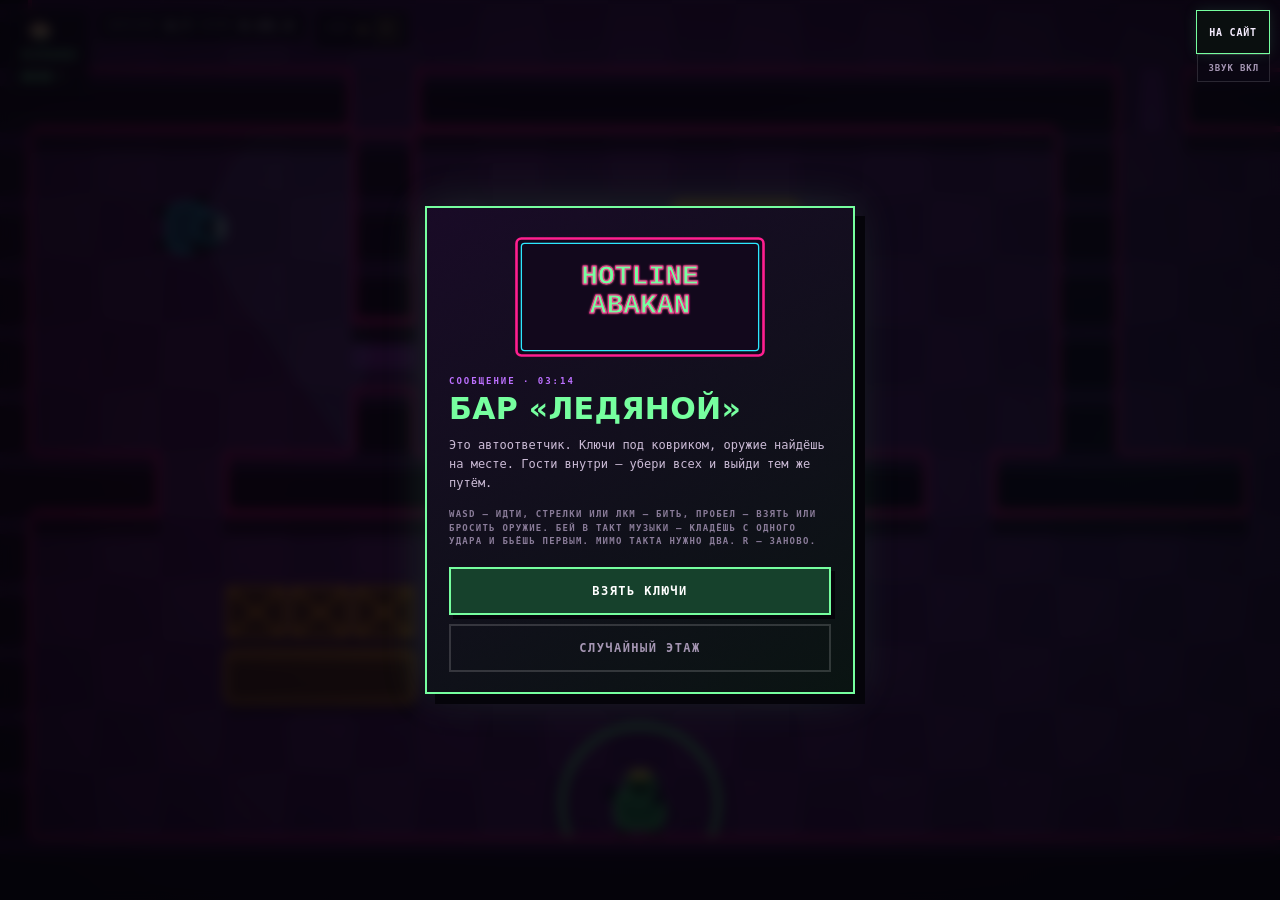
==== ИГРАТЬ.html @ e03f810a "build: add standalone offline play file" ====
<!DOCTYPE html>
<html lang="ru">

<head>
  <meta charset="UTF-8">

  <meta
    name="viewport"
    content="width=device-width,initial-scale=1,maximum-scale=1,user-scalable=no,viewport-fit=cover"
  >

  <!--
    Полный экран на телефоне.

    В Safari на айфоне вкладки в горизонтальном режиме убрать со страницы
    нельзя: полноэкранного режима для элемента там нет вовсе. Единственный
    способ получить весь экран — добавить игру на домашний экран: тогда
    она открывается отдельным окном, без адресной строки и вкладок. Эти
    три меты и манифест ровно за это и отвечают.
  -->
  <meta name="apple-mobile-web-app-capable" content="yes">
  <meta name="apple-mobile-web-app-status-bar-style" content="black-translucent">
  <meta name="apple-mobile-web-app-title" content="HOTLINE ABAKAN">
  <link rel="manifest" href="app.webmanifest">
  <link rel="apple-touch-icon" href="icon.png">

  <meta name="theme-color" content="#08070d">
  <meta name="description" content="HOTLINE ABAKAN — быстрый top-down экшен в браузере: с одного удара умирают все, оружие подбирается с пола. Мышь и клавиатура или два пальца на телефоне.">

  <!--
    Обезличенный счётчик, тот же, что на остальных играх сайта. Путь строго
    от корня: домен stats.aka-gst.ru намеренно закрыт снаружи, и всё, что
    слали туда, уходило в никуда.
  -->
  

  <title>HOTLINE ABAKAN</title>

  <link rel="icon" href="favicon.svg" type="image/svg+xml">

  <!-- Ссылку-вызов пересылают в мессенджерах: пусть у неё будет лицо. -->
  <meta property="og:title" content="HOTLINE ABAKAN">
  <meta property="og:description" content="Умирают все с одного касания. Пройди этаж быстрее того, кто прислал ссылку.">
  <meta property="og:image" content="https://aka-gst.ru/udar/assets/ui/og.png">
  <meta property="og:type" content="website">
  <meta name="twitter:card" content="summary_large_image">
  <link rel="stylesheet" href="style.css?v=7">
</head>


<body>

<canvas id="screen"></canvas>

<!-- Развёртка и зерно поверх кадра: холст остаётся чистым, а картинка
     получает то самое кассетное дрожание. -->
<div class="grain" aria-hidden="true"></div>
<div class="sweep" aria-hidden="true"></div>


<header class="hud">

  <!--
    Пауза для пальца. Живёт в строке показаний, а не у большого пальца:
    случайное нажатие здесь открывает экран, с которого можно вернуться,
    а не выкидывает из партии, как «НА САЙТ».
  -->
  <button type="button" id="btnPause" class="hud-pause" aria-label="Пауза">II</button>

  <div class="hud-slot hud-weapon">
    <!-- Что в руках — картинкой: название читают не все и не всегда, а
         кулак от биты отличают мгновенно. -->
    <img id="weaponIcon" class="weapon-icon" src="assets/ui/fists.png" alt="">
    <b id="weapon">КУЛАКИ</b>
    <span id="ammo" class="ammo" data-empty="0"></span>
    <!-- Без оружия драка идёт на три попадания: свои показываем честно. -->
    <span id="bare" class="bare" hidden><i></i><i></i><i></i></span>
    <span id="moves" class="moves" hidden></span>
  </div>

  <div class="hud-slot hud-score">
    <span class="hud-label">ВЫРЕЗАНО</span>
    <b id="kills">0/0</b>
    <span class="hud-label">ВРЕМЯ</span>
    <b id="clock">0:00.0</b>
  </div>

  <!-- Чужой результат, если этаж открыт по вызову. -->
  <div class="hud-slot hud-target" id="target" hidden>
    <span class="hud-label">ЦЕЛЬ</span>
    <b id="targetTime">0:00.0</b>
  </div>

  <div class="hud-slot hud-points">
    <span class="hud-label">СЧЁТ</span>
    <b id="score">0</b>
    <span id="rankNow" class="rank-now">D</span>
  </div>

  <!-- Цепочка живёт отдельным блоком: она главное, за чем следит игрок. -->
  <div id="combo" class="combo" hidden>
    <b id="comboValue">×2</b>
    <span class="combo-label">ЦЕПОЧКА</span>
    <i id="comboBar"></i>
  </div>

</header>

<button type="button" id="mute" class="mute" data-off="0">ЗВУК ВКЛ</button>

<div id="toast" class="toast" hidden></div>

<!-- Смерть не показывает меню: карточка с кнопкой выбрасывает игрока из
     потока сильнее, чем сама смерть. Только красный оттиск и слово. -->
<div id="dead" class="dead" hidden aria-hidden="true">
  <b>ЗАНОВО</b>
  <span>ПРОБЕЛ ИЛИ R</span>
</div>


<!-- Экранные кнопки. На мыши они не показываются вовсе. -->
<div id="pad" class="pad" aria-hidden="true">
  <button type="button" id="btnThrow" class="pad-key pad-small">БРОСИТЬ</button>
  <button type="button" id="btnPickup" class="pad-key pad-small">ВЗЯТЬ</button>
  <button type="button" id="btnAttack" class="pad-key pad-big">БИТЬ</button>
</div>

<div id="ghostMove" class="ghost" hidden><i></i></div>
<div id="ghostAim" class="ghost" hidden><i></i></div>


<section id="veil" class="veil" data-tone="call" hidden>

  <div class="veil-card">

    <img id="veilLogo" class="veil-logo" src="assets/ui/logo.svg" alt="" hidden>
    <span id="veilKicker" class="veil-kicker">СООБЩЕНИЕ</span>
    <h1 id="veilTitle">HOTLINE ABAKAN</h1>
    <p id="veilText"></p>

    <div id="veilStats" class="veil-stats"></div>

    <div id="veilScore" class="veil-score" hidden>
      <div class="rank"><b id="rankLetter">D</b><span>РАНГ</span></div>
      <ul id="scoreLines"></ul>
      <div class="score-total"><span>ИТОГО</span><b id="scoreTotal">0</b></div>
      <p id="scoreBest" class="score-best"></p>
    </div>

    <div id="veilCode" class="veil-code" hidden>
      <label for="codeBox">КОД ЭТАЖА</label>
      <div class="code-row">
        <input id="codeBox" type="text" readonly spellcheck="false">
        <button type="button" id="copyCode">КОПИЯ</button>
      </div>
      <small>Уровень целиком лежит в этой строке — сервер ни при чём.</small>
    </div>

    <div id="veilShare" class="veil-code" hidden>
      <label for="nickBox">ТВОЁ ИМЯ В ВЫЗОВЕ</label>
      <div class="code-row">
        <input id="nickBox" type="text" maxlength="6" spellcheck="false" autocomplete="nickname">
      </div>
      <label for="linkBox">ССЫЛКА-ВЫЗОВ</label>
      <div class="code-row">
        <input id="linkBox" type="text" readonly spellcheck="false">
        <button type="button" id="copyLink">КОПИЯ</button>
      </div>
      <small>Ссылка несёт этаж целиком и твой результат. Кто откроет — пройдёт ровно этот этаж и увидит, что нужно побить.</small>
    </div>

    <button type="button" id="veilAction" class="veil-action">ВЗЯТЬ КЛЮЧИ</button>
    <button type="button" id="veilSecond" class="veil-second" hidden></button>

  </div>

</section>


<a class="game-home-menu" href="https://aka-gst.ru/#games">НА САЙТ</a>

<script>
(() => {
  // ../../_games/___НЕ РАБОТАЕТ/hotline-abakan/src/level.js
  var FORMAT_VERSION = 1;
  var TILE = {
    FLOOR: 0,
    WALL: 1,
    DOOR: 2,
    /* проходима, но не просматривается: створка закрыта */
    GLASS: 3,
    /* видно насквозь, пройти нельзя, пуля разбивает */
    EXIT: 4,
    /* выход, открывается после зачистки */
    TABLE: 5,
    /* мебель: держит и тело, и пулю, но не взгляд */
    RUG: 6,
    /* только вид */
    SPARE: 7
  };
  var ENTITY = {
    THUG: 0,
    /* с битой, идёт в лоб */
    SHOOTER: 1,
    /* с пистолетом, держит дистанцию */
    DOG: 2,
    /* зарезервировано */
    W_BAT: 3,
    /* бита на полу */
    W_PISTOL: 4,
    /* пистолет на полу */
    W_SHOTGUN: 5,
    /* обрез на полу */
    CIVIL: 6,
    /* зарезервировано */
    W_KNIFE: 7,
    /* нож на полу */
    W_PIPE: 8,
    /* труба на полу */
    W_BOTTLE: 9,
    /* бутылка на полу */
    /* Безоружный боец: дерётся приёмами, оружия не роняет. */
    BRAWLER: 10,
    /*
     * Три ближних из абаканского набора. Каждое отличается не картинкой, а
     * тем, как им дерутся: лопата бьёт широко, клюшка достаёт дальше всех,
     * лом медленный и громкий. Иначе это был бы один и тот же предмет под
     * тремя именами.
     */
    W_SHOVEL: 11,
    /* лопата на полу */
    W_CROWBAR: 12,
    /* лом на полу */
    W_HOCKEY: 13
    /* клюшка на полу */
  };
  var CHAR_TILE = {
    "#": TILE.WALL,
    ".": TILE.FLOOR,
    ",": TILE.RUG,
    "+": TILE.DOOR,
    "|": TILE.GLASS,
    "=": TILE.TABLE,
    "X": TILE.EXIT
  };
  var CHAR_ENTITY = {
    t: ENTITY.THUG,
    s: ENTITY.SHOOTER,
    b: ENTITY.W_BAT,
    p: ENTITY.W_PISTOL,
    g: ENTITY.W_SHOTGUN,
    n: ENTITY.W_KNIFE,
    r: ENTITY.W_PIPE,
    o: ENTITY.W_BOTTLE,
    k: ENTITY.BRAWLER,
    l: ENTITY.W_SHOVEL,
    c: ENTITY.W_CROWBAR,
    h: ENTITY.W_HOCKEY
  };
  function blocksMove(tile) {
    return tile === TILE.WALL || tile === TILE.GLASS || tile === TILE.TABLE;
  }
  function blocksSight(tile) {
    return tile === TILE.WALL || tile === TILE.DOOR;
  }
  function blocksShot(tile) {
    return tile === TILE.WALL || tile === TILE.DOOR || tile === TILE.TABLE;
  }
  function breakable(tile) {
    return tile === TILE.GLASS;
  }
  function writer() {
    const bytes = [];
    let acc = 0;
    let used = 0;
    return {
      write(value, width) {
        for (let i = width - 1; i >= 0; i -= 1) {
          acc = (acc << 1 | value >> i & 1) & 255;
          used += 1;
          if (used === 8) {
            bytes.push(acc);
            acc = 0;
            used = 0;
          }
        }
      },
      finish() {
        if (used) {
          bytes.push(acc << 8 - used & 255);
          acc = 0;
          used = 0;
        }
        return bytes;
      }
    };
  }
  function reader(bytes) {
    let bit = 0;
    return {
      read(width) {
        let value = 0;
        for (let i = 0; i < width; i += 1) {
          const byte = bytes[bit >> 3];
          if (byte === void 0) throw new Error("\u043A\u043E\u0434 \u043E\u0431\u0440\u044B\u0432\u0430\u0435\u0442\u0441\u044F \u043D\u0430 \u0441\u0435\u0440\u0435\u0434\u0438\u043D\u0435");
          value = value << 1 | byte >> 7 - (bit & 7) & 1;
          bit += 1;
        }
        return value;
      }
    };
  }
  function checksum(bytes) {
    let sum = 31;
    for (const byte of bytes) {
      sum = sum + byte & 255;
      sum = (sum << 1 | sum >> 7) & 255;
    }
    return sum;
  }
  function toBase64Url(bytes) {
    let raw = "";
    for (const byte of bytes) raw += String.fromCharCode(byte);
    return btoa(raw).replace(/\+/g, "-").replace(/\//g, "_").replace(/=+$/, "");
  }
  function fromBase64Url(code) {
    const normal = code.trim().replace(/-/g, "+").replace(/_/g, "/");
    const padded = normal + "=".repeat((4 - normal.length % 4) % 4);
    const raw = atob(padded);
    const bytes = new Uint8Array(raw.length);
    for (let i = 0; i < raw.length; i += 1) bytes[i] = raw.charCodeAt(i);
    return bytes;
  }
  function encode(level2) {
    const bits = writer();
    bits.write(FORMAT_VERSION, 4);
    bits.write(level2.w - 1, 6);
    bits.write(level2.h - 1, 6);
    bits.write(level2.theme || 0, 3);
    bits.write(level2.track || 0, 4);
    bits.write(level2.spawn.x, 6);
    bits.write(level2.spawn.y, 6);
    bits.write(level2.spawn.angle || 0, 3);
    let run = 0;
    let value = level2.tiles[0];
    for (let i = 0; i <= level2.tiles.length; i += 1) {
      const tile = level2.tiles[i];
      if (tile === value && run < 64 && i < level2.tiles.length) {
        run += 1;
        continue;
      }
      bits.write(value, 3);
      bits.write(run - 1, 6);
      value = tile;
      run = 1;
    }
    const list = level2.entities.slice(0, 127);
    bits.write(list.length, 7);
    for (const entity of list) {
      bits.write(entity.type, 4);
      bits.write(entity.x, 6);
      bits.write(entity.y, 6);
      bits.write(entity.angle || 0, 3);
    }
    const payload = bits.finish();
    return toBase64Url(payload.concat([checksum(payload)]));
  }
  function decode(code) {
    let bytes;
    try {
      bytes = fromBase64Url(code);
    } catch (error) {
      throw new Error("\u044D\u0442\u043E \u043D\u0435 \u043F\u043E\u0445\u043E\u0436\u0435 \u043D\u0430 \u043A\u043E\u0434 \u0443\u0440\u043E\u0432\u043D\u044F");
    }
    if (bytes.length < 6) throw new Error("\u043A\u043E\u0434 \u0441\u043B\u0438\u0448\u043A\u043E\u043C \u043A\u043E\u0440\u043E\u0442\u043A\u0438\u0439");
    const payload = bytes.subarray(0, bytes.length - 1);
    if (checksum(payload) !== bytes[bytes.length - 1]) {
      throw new Error("\u043A\u043E\u0434 \u043F\u043E\u0432\u0440\u0435\u0436\u0434\u0451\u043D \u2014 \u043F\u043E\u0442\u0435\u0440\u044F\u043B\u0441\u044F \u0441\u0438\u043C\u0432\u043E\u043B \u043F\u0440\u0438 \u043A\u043E\u043F\u0438\u0440\u043E\u0432\u0430\u043D\u0438\u0438");
    }
    const bits = reader(payload);
    const version = bits.read(4);
    if (version !== FORMAT_VERSION) {
      throw new Error(`\u043A\u043E\u0434 \u0432\u0435\u0440\u0441\u0438\u0438 ${version}, \u0430 \u0438\u0433\u0440\u0430 \u043F\u043E\u043D\u0438\u043C\u0430\u0435\u0442 ${FORMAT_VERSION}`);
    }
    const w = bits.read(6) + 1;
    const h = bits.read(6) + 1;
    const theme = bits.read(3);
    const track = bits.read(4);
    const spawn = { x: bits.read(6), y: bits.read(6), angle: bits.read(3) };
    const tiles = new Uint8Array(w * h);
    let filled = 0;
    while (filled < tiles.length) {
      const tile = bits.read(3);
      const run = bits.read(6) + 1;
      for (let i = 0; i < run && filled < tiles.length; i += 1) tiles[filled++] = tile;
    }
    const count = bits.read(7);
    const entities = [];
    for (let i = 0; i < count; i += 1) {
      entities.push({
        type: bits.read(4),
        x: bits.read(6),
        y: bits.read(6),
        angle: bits.read(3)
      });
    }
    return { w, h, theme, track, spawn, tiles, entities };
  }
  function fromAscii(rows, meta = {}) {
    const h = rows.length;
    const w = rows[0].length;
    for (const row of rows) {
      if (row.length !== w) throw new Error("\u0441\u0442\u0440\u043E\u043A\u0438 \u043A\u0430\u0440\u0442\u044B \u0440\u0430\u0437\u043D\u043E\u0439 \u0434\u043B\u0438\u043D\u044B");
    }
    const tiles = new Uint8Array(w * h);
    const entities = [];
    let spawn = null;
    for (let y = 0; y < h; y += 1) {
      for (let x = 0; x < w; x += 1) {
        const char = rows[y][x];
        if (char === "@") {
          spawn = { x, y, angle: meta.spawnAngle ?? 6 };
          tiles[y * w + x] = TILE.FLOOR;
          continue;
        }
        if (char in CHAR_ENTITY) {
          entities.push({ type: CHAR_ENTITY[char], x, y, angle: 0 });
          tiles[y * w + x] = TILE.FLOOR;
          continue;
        }
        const tile = CHAR_TILE[char];
        if (tile === void 0) throw new Error(`\u043D\u0435\u0438\u0437\u0432\u0435\u0441\u0442\u043D\u044B\u0439 \u0441\u0438\u043C\u0432\u043E\u043B \u043A\u0430\u0440\u0442\u044B: ${char}`);
        tiles[y * w + x] = tile;
      }
    }
    if (!spawn) throw new Error("\u043D\u0430 \u043A\u0430\u0440\u0442\u0435 \u043D\u0435\u0442 \u0432\u0445\u043E\u0434\u0430 \u0438\u0433\u0440\u043E\u043A\u0430 (@)");
    return {
      w,
      h,
      tiles,
      entities,
      spawn,
      theme: meta.theme || 0,
      track: meta.track || 0,
      title: meta.title || "",
      call: meta.call || ""
    };
  }

  // ../../_games/___НЕ РАБОТАЕТ/hotline-abakan/src/levels.js
  var FLOORS = [
    {
      title: "\u0411\u0410\u0420 \xAB\u041B\u0415\u0414\u042F\u041D\u041E\u0419\xBB",
      call: "\u042D\u0442\u043E \u0430\u0432\u0442\u043E\u043E\u0442\u0432\u0435\u0442\u0447\u0438\u043A. \u041A\u043B\u044E\u0447\u0438 \u043F\u043E\u0434 \u043A\u043E\u0432\u0440\u0438\u043A\u043E\u043C, \u043E\u0440\u0443\u0436\u0438\u0435 \u043D\u0430\u0439\u0434\u0451\u0448\u044C \u043D\u0430 \u043C\u0435\u0441\u0442\u0435. \u0413\u043E\u0441\u0442\u0438 \u0432\u043D\u0443\u0442\u0440\u0438 \u2014 \u0443\u0431\u0435\u0440\u0438 \u0432\u0441\u0435\u0445 \u0438 \u0432\u044B\u0439\u0434\u0438 \u0442\u0435\u043C \u0436\u0435 \u043F\u0443\u0442\u0451\u043C.",
      theme: 0,
      track: 0,
      rows: [
        "####################################",
        "#.........#..........#.............#",
        "#..=====..#....t.....#....s........#",
        "#.........+..........+.........,,..#",
        "#....t....#..........#.........,,..#",
        "#.........#....p.....#.............#",
        "######+#######.#######......########",
        "#............................#.....#",
        "#..,,,.......................|..k..#",
        "#..,,,.......................#.....#",
        "#............................#.....#",
        "######.###########+##############+##",
        "#.....#..........#.................#",
        "#..k..#....==....#......k..........#",
        "#.....#....==....#....k............#",
        "#.....+..........#.......b.........#",
        "#.....#..........#.................#",
        "###.###########.####.###############",
        "#..................................#",
        "#...===................===.........#",
        "#...===................===.........#",
        "#..................................#",
        "#.........@.............X..........#",
        "####################################"
      ]
    },
    {
      title: "\u0416\u0423\u041A\u041E\u0412\u0410 3",
      call: "\u0417\u0434\u0430\u0440\u043E\u0432\u0430. \u041A\u0432\u0430\u0440\u0442\u0438\u0440\u0430 \u043D\u0430 \u0442\u0440\u0435\u0442\u044C\u0435\u043C, \u0434\u0432\u0435\u0440\u0435\u0439 \u0431\u043E\u043B\u044C\u0448\u0435, \u0447\u0435\u043C \u043A\u043E\u043C\u043D\u0430\u0442. \u041D\u043E\u0436 \u043D\u0430 \u043A\u0443\u0445\u043D\u0435.",
      theme: 3,
      track: 0,
      rows: [
        "########################",
        "#@....+.......#........#",
        "#.....#...k...+...t....#",
        "#..=..#.......#........#",
        "#..=..+..===..#...==...#",
        "####.##..===..####.#####",
        "#......................#",
        "#..n..+...k...+...o....#",
        "#.....#.......#........#",
        "####.####.#####...######",
        "#........#....#........#",
        "#...t....+....+...k....#",
        "#........#....#........#",
        "#...==...#..X.#...s....#",
        "########################"
      ]
    },
    {
      title: "\u041A\u041E\u0420\u0418\u0414\u041E\u0420\u042B",
      call: "\u0417\u0434\u0430\u0440\u043E\u0432\u0430. \u0412\u0442\u043E\u0440\u043E\u0439 \u0430\u0434\u0440\u0435\u0441, \u0442\u0430\u043C \u0443\u0437\u043A\u043E: \u0434\u0435\u0440\u0436\u0438\u0441\u044C \u0434\u0432\u0435\u0440\u0435\u0439, \u043E\u043D\u0438 \u0431\u044C\u044E\u0442 \u043D\u0435 \u0445\u0443\u0436\u0435 \u0431\u0438\u0442\u044B.",
      theme: 0,
      track: 0,
      rows: [
        "##############################",
        "#....s...#..........#...r....#",
        "#........+..........+........#",
        "#...==...#....t.....#........#",
        "#...==...#..........#....t...#",
        "####.#####...####...#####.####",
        "#........#...#..#...#........#",
        "#...k....+...#..#...+....k...#",
        "#........#...#..#...#........#",
        "#####.####...#..#...####.#####",
        "#........#...#..#...#........#",
        "#...o....+...####...+...t....#",
        "#........#..........#........#",
        "#####.####....k.....####.#####",
        "#@.......+..........+.......X#",
        "##############################"
      ]
    },
    {
      title: "\u0413\u0410\u0420\u0410\u0416\u0418",
      call: "\u0411\u043E\u043A\u0441\u044B \u0432\u0441\u0435 \u043E\u0434\u0438\u043D\u0430\u043A\u043E\u0432\u044B\u0435, \u0437\u0430\u0431\u043B\u0443\u0434\u0438\u0448\u044C\u0441\u044F \u2014 \u0441\u0430\u043C \u0432\u0438\u043D\u043E\u0432\u0430\u0442. \u041A\u0442\u043E \u0442\u0430\u043C \u0441\u0438\u0434\u0438\u0442, \u0442\u043E\u0442 \u0438 \u0441\u0438\u0434\u0438\u0442.",
      theme: 4,
      track: 1,
      rows: [
        "################################",
        "#@.............................#",
        "#.####.####.####.####.####.###.#",
        "#.#b.#.#..#.#k.#.#..#.#t.#.#.#.#",
        "#.#..+.#..+.#..+.#..+.#..+.#.#.#",
        "#.####.####.####.####.####.#.#.#",
        "#..............................#",
        "#.####.####.####.####.####.#.#.#",
        "#.#k.#.#r.#.#c.#.#s.#.#..#.#.#.#",
        "#.#..+.#..+.#..+.#..+.#..+.#.#.#",
        "#.####.####.####.####.####.#.#.#",
        "#..........................#..X#",
        "################################"
      ]
    },
    {
      title: "\u041F\u0410\u041B\u0410\u041B\u0410\u0420",
      call: "\u0420\u044B\u043D\u043E\u043A \u0437\u0430\u043A\u0440\u044B\u0442, \u043D\u043E \u043D\u0435 \u0434\u043B\u044F \u0432\u0441\u0435\u0445. \u0420\u044F\u0434\u044B \u0434\u043B\u0438\u043D\u043D\u044B\u0435, \u043F\u0440\u043E\u0441\u0442\u0440\u0435\u043B\u0438\u0432\u0430\u044E\u0442\u0441\u044F \u043D\u0430\u0441\u043A\u0432\u043E\u0437\u044C.",
      theme: 5,
      track: 0,
      rows: [
        "##############################",
        "#@...........................#",
        "#.==========.=============...#",
        "#.........k.....s.........t..#",
        "#.==========.=============...#",
        "#............................#",
        "#.=====.===========.=======..#",
        "#...t.......k..........n.....#",
        "#.=====.===========.=======..#",
        "#............................#",
        "#.==========.=============...#",
        "#....k.......t.........k.....#",
        "#.==========.=============..X#",
        "##############################"
      ]
    },
    {
      title: "\u0421\u041A\u041B\u0410\u0414",
      call: "\u0418\u0445 \u0442\u0430\u043C \u043C\u043D\u043E\u0433\u043E \u0438 \u043E\u043D\u0438 \u0431\u0435\u0437\u043E\u0440\u0443\u0436\u043D\u044B. \u0411\u0438\u0442\u0430 \u043E\u0434\u043D\u0430, \u0438 \u043E\u043D\u0430 \u043D\u0430 \u0434\u0440\u0443\u0433\u043E\u043C \u043A\u043E\u043D\u0446\u0435.",
      theme: 0,
      track: 0,
      rows: [
        "##############################",
        "#............................#",
        "#..===....k......k....===....#",
        "#..===................===....#",
        "#...........k....k...........#",
        "#............................#",
        "#......===........===........#",
        "#@.....===........===.......b#",
        "#............................#",
        "#...........k....k...........#",
        "#..===................===....#",
        "#..===....k......k....===....#",
        "#............................#",
        "#.............X..............#",
        "##############################"
      ]
    },
    {
      title: "\u0421\u0415\u0420\u0412\u0415\u0420\u041D\u0410\u042F",
      call: "\u0421\u0442\u0435\u043A\u043B\u043E \u043D\u0435 \u0441\u043F\u0430\u0441\u0430\u0435\u0442 \u043D\u0438 \u0442\u0435\u0431\u044F, \u043D\u0438 \u0438\u0445: \u0441\u043A\u0432\u043E\u0437\u044C \u043D\u0435\u0433\u043E \u0432\u0438\u0434\u043D\u043E, \u0441\u043A\u0432\u043E\u0437\u044C \u043D\u0435\u0433\u043E \u0438 \u0441\u0442\u0440\u0435\u043B\u044F\u044E\u0442.",
      theme: 1,
      track: 1,
      rows: [
        "################################",
        "#@.....|.........#....s........#",
        "#......|....==...+.............#",
        "#......|....==...#......|||||||#",
        "#..n...|.........#......|......#",
        "####+#######.#####......|..s...#",
        "#..............#........|......#",
        "#....s.........+........|......#",
        "#..............#........+......#",
        "#####.##########........#......#",
        "#........#.....#........#......#",
        "#...k....+.....|........#..g...#",
        "#........#.....|........#......#",
        "#........#.....|........#......#",
        "#...t....+.....#........#.....X#",
        "################################"
      ]
    },
    {
      title: "\u0410\u0414\u041C",
      call: "\u0417\u0430\u043B \u0441 \u043A\u043E\u043B\u043E\u043D\u043D\u0430\u043C\u0438. \u041F\u0440\u044F\u0447\u044C\u0441\u044F \u0437\u0430 \u043D\u0438\u0445, \u043F\u043E\u0442\u043E\u043C\u0443 \u0447\u0442\u043E \u0441\u0442\u0440\u0435\u043B\u043A\u043E\u0432 \u0442\u0430\u043C \u0434\u0432\u043E\u0435 \u0438 \u0432\u0438\u0434\u044F\u0442 \u043E\u043D\u0438 \u0434\u0430\u043B\u0435\u043A\u043E.",
      theme: 6,
      track: 1,
      rows: [
        "##############################",
        "#@...........................#",
        "#..........s...........s.....#",
        "#..#.....#.....#.....#....#..#",
        "#..#.....#.....#.....#....#..#",
        "#............................#",
        "#.......k.........k..........#",
        "#..#.....#.....#.....#....#..#",
        "#..#.....#.....#.....#....#..#",
        "#....t.................t.....#",
        "#............................#",
        "#####+######+######+##########",
        "#........#........#..........#",
        "#...b....#...k....#....X.....#",
        "##############################"
      ]
    },
    {
      title: "\u0426\u0415\u041D\u0422\u0420\u0410\u041B\u042C\u041D\u0410\u042F \u041F\u041E\u0427\u0422\u0410",
      call: "\u041D\u043E\u0447\u044C\u044E \u043D\u0430 \u043F\u043E\u0447\u0442\u0435 \u043F\u0443\u0441\u0442\u043E. \u0421\u043A\u0432\u043E\u0437\u044C \u0441\u0442\u0435\u043A\u043B\u043E \u0432\u0438\u0434\u043D\u043E \u0442\u0435\u0431\u044F, \u0441\u043A\u0432\u043E\u0437\u044C \u0441\u0442\u0435\u043A\u043B\u043E \u0438 \u0441\u0442\u0440\u0435\u043B\u044F\u044E\u0442. \u0411\u0443\u0434\u044C \u0437\u0434\u043E\u0440\u043E\u0432, \u0443\u0440\u043E\u0434.",
      theme: 7,
      track: 0,
      rows: [
        "##############################",
        "#@.......|..........|........#",
        "#........|...s......|...k....#",
        "#..===...|..........|........#",
        "#..===...+..........+........#",
        "#........|..........|...g....#",
        "####.#####|||||+||||##########",
        "#............................#",
        "#....k..........t............#",
        "#............................#",
        "#####+######+######+##########",
        "#........#........#..........#",
        "#...s....#...k....#....n.....#",
        "#........#........#..........#",
        "#...==...#...X....#....t.....#",
        "##############################"
      ]
    },
    {
      title: "\u0427\u0415\u0420\u0414\u0410\u041A \u0412 4-\u041C",
      call: "\u0427\u0435\u0442\u0432\u0451\u0440\u0442\u044B\u0439 \u043C\u0438\u043A\u0440\u043E\u0440\u0430\u0439\u043E\u043D, \u0447\u0435\u0440\u0434\u0430\u043A. \u041A\u043E\u043C\u043D\u0430\u0442 \u043C\u043D\u043E\u0433\u043E, \u043E\u0440\u0443\u0436\u0438\u044F \u043C\u0430\u043B\u043E.",
      theme: 1,
      track: 1,
      rows: [
        "##############################",
        "#@....#....t....#.......#....#",
        "#.....+.........+.......+....#",
        "#..n..#....==...#...s...#..k.#",
        "#.....#....==...#.......#....#",
        "####.############...#####..###",
        "#..........#.........#.......#",
        "#....k.....+....t....+...h...#",
        "#..........#.........#.......#",
        "###..#######....######.......#",
        "#.......#.......#....#.......#",
        "#...s...+...k...+....+...t...#",
        "#.......#.......#....#.......#",
        "#.......#...X...#....#.......#",
        "##############################"
      ]
    },
    {
      title: "\u0414\u0412\u041E\u0420",
      call: "\u0417\u0434\u0430\u0440\u043E\u0432\u0430, \u0437\u0430\u0435\u0431\u0430\u043B. \u041C\u0438\u043D\u0443\u0441 \u0442\u0440\u0438\u0434\u0446\u0430\u0442\u044C, \u0432\u043E \u0434\u0432\u043E\u0440\u0435 \u043B\u044E\u0434\u0438. \u041F\u043E\u0434 \u043D\u043E\u0433\u0430\u043C\u0438 \u043B\u0451\u0434: \u0440\u0430\u0437\u043E\u0433\u043D\u0430\u043B\u0441\u044F \u2014 \u043D\u0435 \u043E\u0441\u0442\u0430\u043D\u043E\u0432\u0438\u0448\u044C\u0441\u044F. \u0410\u0441\u043A\u0438\u0437, \u0431\u043E\u0440\u044C\u0431\u0430.",
      theme: 2,
      track: 0,
      rows: [
        "##############################",
        "#@......#........#...........#",
        "#.......+........+.....t.....#",
        "#..===..#...k....#...........#",
        "#..===..#........#....===....#",
        "####.####........####.===.####",
        "#.......................k....#",
        "#...t.......====....l........#",
        "#...........====......r......#",
        "#..k.........................#",
        "####.#########.####.##########",
        "#........#........#..........#",
        "#...s....+...o....+....k.....#",
        "#........#........#..........#",
        "#...===..#...X....#....b.....#",
        "##############################"
      ]
    }
  ];
  var CAMPAIGN = FLOORS.map((floor) => {
    const level2 = fromAscii(floor.rows, floor);
    level2.title = floor.title;
    level2.call = floor.call;
    return level2;
  });

  // ../../_games/___НЕ РАБОТАЕТ/hotline-abakan/src/generate.js
  var GRID = { cols: 4, rows: 3 };
  var ROOM = { w: 9, h: 8 };
  function seedRandom(seed) {
    let state = seed >>> 0 || 1;
    return () => {
      state += 1831565813;
      let t = state;
      t = Math.imul(t ^ t >>> 15, t | 1);
      t ^= t + Math.imul(t ^ t >>> 7, t | 61);
      return ((t ^ t >>> 14) >>> 0) / 4294967296;
    };
  }
  var THEMES = ["\u0411\u0410\u0420", "\u0421\u0415\u0420\u0412\u0415\u0420\u041D\u0410\u042F"];
  var CALLS = [
    "\u0422\u0435\u0431\u044F \u0436\u0434\u0443\u0442. \u041A\u043B\u044E\u0447\u0438 \u043F\u043E\u0434 \u043A\u043E\u0432\u0440\u0438\u043A\u043E\u043C, \u043E\u0440\u0443\u0436\u0438\u0435 \u043D\u0430\u0439\u0434\u0451\u0448\u044C \u043D\u0430 \u043C\u0435\u0441\u0442\u0435.",
    "\u0410\u0434\u0440\u0435\u0441 \u0442\u043E\u0442 \u0436\u0435, \u043B\u044E\u0434\u0438 \u043D\u043E\u0432\u044B\u0435. \u0423\u0431\u0435\u0440\u0438 \u0432\u0441\u0435\u0445 \u0438 \u0432\u044B\u0439\u0434\u0438 \u0442\u0435\u043C \u0436\u0435 \u043F\u0443\u0442\u0451\u043C.",
    "\u042D\u0442\u043E \u0430\u0432\u0442\u043E\u043E\u0442\u0432\u0435\u0442\u0447\u0438\u043A. \u0413\u043E\u0441\u0442\u0438 \u0443\u0436\u0435 \u0432\u043D\u0443\u0442\u0440\u0438, \u0442\u0435\u0431\u044F \u043D\u0435 \u0436\u0434\u0430\u043B\u0438.",
    "\u0420\u0430\u0431\u043E\u0442\u0430 \u043F\u0440\u043E\u0441\u0442\u0430\u044F: \u0437\u0430\u0439\u0442\u0438, \u0441\u0442\u0430\u043B\u043E \u0442\u0438\u0445\u043E, \u0432\u044B\u0439\u0442\u0438."
  ];
  function generateLevel(seed = 1) {
    const random = seedRandom(seed);
    const pick = (list) => list[Math.floor(random() * list.length)];
    const range = (a, b) => a + Math.floor(random() * (b - a + 1));
    const w = GRID.cols * ROOM.w + 1;
    const h = GRID.rows * ROOM.h + 1;
    const map = Array.from({ length: h }, () => Array(w).fill("#"));
    const rooms = [];
    for (let ry = 0; ry < GRID.rows; ry += 1) {
      for (let rx = 0; rx < GRID.cols; rx += 1) {
        const x0 = rx * ROOM.w + 1;
        const y0 = ry * ROOM.h + 1;
        const x1 = x0 + ROOM.w - 2;
        const y1 = y0 + ROOM.h - 2;
        for (let y = y0; y <= y1; y += 1) for (let x = x0; x <= x1; x += 1) map[y][x] = ".";
        rooms.push({ rx, ry, x0, y0, x1, y1, cx: x0 + x1 >> 1, cy: y0 + y1 >> 1 });
      }
    }
    const at = (rx, ry) => rooms[ry * GRID.cols + rx];
    const linked = /* @__PURE__ */ new Set(["0,0"]);
    const edges = [];
    const border = (a, b) => {
      if (a.rx === b.rx) {
        const y = Math.max(a.y1, b.y1) === b.y1 ? b.y0 - 1 : a.y0 - 1;
        return { x: a.cx, y };
      }
      const x = Math.max(a.x1, b.x1) === b.x1 ? b.x0 - 1 : a.x0 - 1;
      return { x, y: a.cy };
    };
    while (linked.size < rooms.length) {
      const frontier = [];
      for (const room of rooms) {
        if (!linked.has(`${room.rx},${room.ry}`)) continue;
        for (const [dx, dy] of [[1, 0], [-1, 0], [0, 1], [0, -1]]) {
          const nx = room.rx + dx;
          const ny = room.ry + dy;
          if (nx < 0 || ny < 0 || nx >= GRID.cols || ny >= GRID.rows) continue;
          if (linked.has(`${nx},${ny}`)) continue;
          frontier.push([room, at(nx, ny)]);
        }
      }
      const [from, to] = frontier[Math.floor(random() * frontier.length)];
      linked.add(`${to.rx},${to.ry}`);
      edges.push([from, to]);
    }
    for (const room of rooms) {
      for (const [dx, dy] of [[1, 0], [0, 1]]) {
        const nx = room.rx + dx;
        const ny = room.ry + dy;
        if (nx >= GRID.cols || ny >= GRID.rows) continue;
        if (random() < 0.35) edges.push([room, at(nx, ny)]);
      }
    }
    for (const [a, b] of edges) {
      const gap = border(a, b);
      map[gap.y][gap.x] = random() < 0.55 ? "+" : ".";
      if (map[gap.y][gap.x] === "." && random() < 0.5) {
        const side = a.rx === b.rx ? [1, 0] : [0, 1];
        const nx = gap.x + side[0];
        const ny = gap.y + side[1];
        if (nx < w - 1 && ny < h - 1) map[ny][nx] = ".";
      }
    }
    const startRoom = at(0, GRID.rows - 1);
    const exitRoom = at(GRID.cols - 1, 0);
    map[startRoom.cy][startRoom.cx] = "@";
    map[exitRoom.cy][exitRoom.cx] = "X";
    const free = (x, y) => map[y][x] === ".";
    for (const room of rooms) {
      const spots = range(0, 3);
      for (let i = 0; i < spots; i += 1) {
        const x = range(room.x0 + 1, room.x1 - 1);
        const y = range(room.y0 + 1, room.y1 - 1);
        if (!free(x, y)) continue;
        const what = random();
        map[y][x] = what < 0.45 ? "=" : what < 0.8 ? "," : "|";
      }
    }
    const kinds = ["k", "k", "t", "s"];
    let enemies = 0;
    for (const room of rooms) {
      if (room === startRoom) continue;
      const far = Math.abs(room.rx - startRoom.rx) + Math.abs(room.ry - startRoom.ry);
      const count = Math.min(3, range(far > 2 ? 1 : 0, far > 2 ? 3 : 2));
      for (let i = 0; i < count; i += 1) {
        const x = range(room.x0, room.x1);
        const y = range(room.y0, room.y1);
        if (!free(x, y)) continue;
        map[y][x] = pick(kinds);
        enemies += 1;
      }
    }
    const loud = ["p", "g"];
    const quiet = ["b", "n", "r", "o"];
    const guns = range(1, 2);
    const melee = range(2, 4);
    for (let i = 0; i < guns + melee; i += 1) {
      const room = rooms[Math.floor(random() * rooms.length)];
      const x = range(room.x0, room.x1);
      const y = range(room.y0, room.y1);
      if (!free(x, y)) continue;
      map[y][x] = i < guns ? pick(loud) : pick(quiet);
    }
    const theme = seed % 2;
    const level2 = fromAscii(map.map((row) => row.join("")), { theme, track: theme });
    level2.title = `${THEMES[theme]} \xB7 \u042D\u0422\u0410\u0416 ${seed}`;
    level2.call = pick(CALLS);
    level2.seed = seed;
    level2.enemies = enemies;
    return level2;
  }

  // ../../_games/___НЕ РАБОТАЕТ/hotline-abakan/src/floors.js
  var KEY = "udar-floors";
  var LIMIT = 12;
  function storage() {
    try {
      return window.localStorage;
    } catch (error) {
      return null;
    }
  }
  function readFloors() {
    const box = storage();
    if (!box) return [];
    try {
      const list = JSON.parse(box.getItem(KEY) || "[]");
      return Array.isArray(list) ? list.filter((item) => item && (item.seed || item.code)) : [];
    } catch (error) {
      return [];
    }
  }
  function writeFloors(list) {
    const box = storage();
    if (!box) return;
    try {
      box.setItem(KEY, JSON.stringify(list.slice(0, LIMIT)));
    } catch (error) {
    }
  }
  function sameFloor(a, b) {
    if (!a || !b) return false;
    if (a.seed && b.seed) return a.seed === b.seed;
    return Boolean(a.code) && a.code === b.code;
  }
  function saveFloor(entry) {
    if (!entry || !entry.seed && !entry.code) return readFloors();
    const list = readFloors().filter((item) => !sameFloor(item, entry));
    list.unshift({
      seed: entry.seed || null,
      code: entry.seed ? null : entry.code,
      title: entry.title || "\u042D\u0422\u0410\u0416",
      score: entry.score || 0,
      rank: entry.rank || null,
      time: entry.time || 0
    });
    writeFloors(list);
    return readFloors();
  }
  function markResult(entry, score2, rank, time) {
    const list = readFloors();
    const found = list.find((item) => sameFloor(item, entry));
    if (!found || score2 <= found.score) return list;
    found.score = score2;
    found.rank = rank;
    found.time = time;
    writeFloors(list);
    return readFloors();
  }

  // ../../_games/___НЕ РАБОТАЕТ/hotline-abakan/src/pulse.js
  function send(event, data) {
    try {
      if (typeof window.umami?.track === "function") window.umami.track(event, data);
    } catch (error) {
    }
  }
  var pulse = {
    /* Заход на этаж: точка, от которой считается всё остальное. */
    floorStarted(level2, index, attempt) {
      send("floor-start", {
        floor: index + 1,
        theme: level2.theme || 0,
        made: Boolean(level2.seed) ? "random" : "campaign",
        attempt
      });
    },
    /* Поражение с числами: видно, на каком этаже и как быстро умирают. */
    died(level2, index, world2, attempt) {
      send("floor-died", {
        floor: index + 1,
        theme: level2.theme || 0,
        killed: world2.kills,
        total: world2.total,
        seconds: Math.round(world2.time),
        attempt
      });
    },
    /* Победа с рангом и временем — единственное, что говорит, играют ли
       всерьёз или закрывают на первой минуте. */
    cleared(level2, index, world2, result2, attempt) {
      send("floor-clear", {
        floor: index + 1,
        theme: level2.theme || 0,
        rank: result2.rank,
        score: result2.total,
        seconds: Math.round(world2.time),
        attempt
      });
    },
    /* Ключевые экраны: карточка звонка и итоги — те места, откуда уходят. */
    screen(name) {
      send("screen", { name });
    }
  };

  // ../../_games/___НЕ РАБОТАЕТ/hotline-abakan/src/ai.js
  var SIGHT_RANGE = 300;
  var SIGHT_HALF = 0.95;
  var FEEL_RANGE = 58;
  var NOTICE_TIME = 0.2;
  var FORGET_TIME = 3.5;
  var DASH_TELL = 0.36;
  var DASH_TIME = 0.34;
  var DASH_OPEN = 0.55;
  var DASH_SPEED = 2.4;
  var DASH_NEAR = 46;
  var DASH_FAR = 200;
  var NEIGHBOURS = [
    [1, 0],
    [-1, 0],
    [0, 1],
    [0, -1],
    [1, 1],
    [1, -1],
    [-1, 1],
    [-1, -1]
  ];
  function buildFlowField(world2, x, y) {
    const size = world2.w * world2.h;
    const field = new Int16Array(size).fill(-1);
    const start = tileIndex(world2, x, y);
    if (blocksMove(world2.tiles[start])) return field;
    const queue = new Int32Array(size);
    let head = 0;
    let tail = 0;
    queue[tail++] = start;
    field[start] = 0;
    while (head < tail) {
      const at = queue[head++];
      const ax = at % world2.w;
      const ay = at / world2.w | 0;
      const next = field[at] + 1;
      for (let i = 0; i < 4; i += 1) {
        const nx = ax + NEIGHBOURS[i][0];
        const ny = ay + NEIGHBOURS[i][1];
        if (nx < 0 || ny < 0 || nx >= world2.w || ny >= world2.h) continue;
        const idx = ny * world2.w + nx;
        if (field[idx] !== -1 || blocksMove(world2.tiles[idx])) continue;
        field[idx] = next;
        queue[tail++] = idx;
      }
    }
    return field;
  }
  function flowStep(world2, enemy) {
    const field = world2.flow;
    const cx = Math.floor(enemy.x / TILE_SIZE);
    const cy = Math.floor(enemy.y / TILE_SIZE);
    const here = field[cy * world2.w + cx];
    if (here === void 0 || here < 0) return null;
    let best = here;
    let bestX = 0;
    let bestY = 0;
    for (const [dx, dy] of NEIGHBOURS) {
      const nx = cx + dx;
      const ny = cy + dy;
      if (nx < 0 || ny < 0 || nx >= world2.w || ny >= world2.h) continue;
      if (dx && dy) {
        if (blocksMove(world2.tiles[cy * world2.w + nx])) continue;
        if (blocksMove(world2.tiles[ny * world2.w + cx])) continue;
      }
      const value = field[ny * world2.w + nx];
      if (value < 0 || value >= best) continue;
      best = value;
      bestX = dx;
      bestY = dy;
    }
    if (!bestX && !bestY) return null;
    const tx = (cx + bestX + 0.5) * TILE_SIZE;
    const ty = (cy + bestY + 0.5) * TILE_SIZE;
    const angle = Math.atan2(ty - enemy.y, tx - enemy.x);
    return { x: Math.cos(angle), y: Math.sin(angle) };
  }
  function sees(world2, enemy, target) {
    const dx = target.x - enemy.x;
    const dy = target.y - enemy.y;
    const dist = Math.hypot(dx, dy);
    if (dist > SIGHT_RANGE) return false;
    const toTarget = Math.atan2(dy, dx);
    const inCone = Math.abs(angleDelta(enemy.angle, toTarget)) < SIGHT_HALF;
    if (!inCone && dist > FEEL_RANGE) return false;
    return hasSight(world2, enemy.x, enemy.y, target.x, target.y);
  }
  function thinkEnemy(world2, enemy, dt, speed) {
    const player = world2.player;
    const result2 = { vx: 0, vy: 0, attack: false };
    const visible = player.alive && sees(world2, enemy, player);
    const dist = Math.hypot(player.x - enemy.x, player.y - enemy.y);
    const toPlayer = Math.atan2(player.y - enemy.y, player.x - enemy.x);
    if (visible) {
      enemy.notice = (enemy.notice || 0) + dt;
      if (enemy.notice > NOTICE_TIME && enemy.state !== "chase") {
        enemy.state = "chase";
        enemy.lost = 0;
        emitNoise(world2, enemy.x, enemy.y, 240, "shout");
        world2.events.push({ type: "spot" });
      }
    } else {
      enemy.notice = Math.max(0, (enemy.notice || 0) - dt * 1.6);
    }
    switch (enemy.state) {
      case "idle": {
        enemy.think -= dt;
        if (enemy.think <= 0) {
          enemy.think = 1.4 + Math.random() * 2.2;
          enemy.lookAt = enemy.angle + (Math.random() - 0.5) * 2.4;
        }
        if (enemy.lookAt !== void 0) enemy.angle = turnToward(enemy.angle, enemy.lookAt, dt * 1.6);
        if (enemy.heard) enemy.state = "alert";
        break;
      }
      case "alert": {
        const point = enemy.heard || enemy.home;
        const gap = Math.hypot(point.x - enemy.x, point.y - enemy.y);
        if (gap > 26) {
          const step2 = flowStepToward(world2, enemy, point);
          result2.vx = step2.x * speed.walk * 1.25;
          result2.vy = step2.y * speed.walk * 1.25;
          enemy.angle = turnToward(enemy.angle, Math.atan2(step2.y, step2.x), dt * 6);
          enemy.search = 2.6;
        } else {
          enemy.search = (enemy.search ?? 2.6) - dt;
          enemy.angle += Math.sin(world2.time * 2.2 + enemy.home.x) * dt * 2.2;
          if (enemy.search <= 0) {
            enemy.heard = null;
            enemy.state = "idle";
            enemy.think = 0.4;
          }
        }
        break;
      }
      case "chase": {
        if (!visible) {
          enemy.lost = (enemy.lost || 0) + dt;
          if (enemy.lost > FORGET_TIME) {
            enemy.state = "alert";
            enemy.heard = { x: player.x, y: player.y };
            enemy.search = 3;
            break;
          }
        } else {
          enemy.lost = 0;
          enemy.lastSeen = { x: player.x, y: player.y };
        }
        const weapon = WEAPONS[enemy.weapon] || null;
        if (enemy.temper === "\u0440\u044B\u0432\u043E\u043A" && !weapon) {
          if (enemy.open > 0) {
            enemy.open -= dt;
            enemy.windup = 0;
            break;
          }
          if (enemy.dash > 0) {
            enemy.dash -= dt;
            result2.vx = Math.cos(enemy.dashAngle) * speed.run * DASH_SPEED;
            result2.vy = Math.sin(enemy.dashAngle) * speed.run * DASH_SPEED;
            if (dist < MOVES.hand.reach + BODY - 6 && enemy.cooldown <= 0) result2.attack = true;
            if (enemy.dash <= 0) enemy.open = DASH_OPEN;
            break;
          }
          if (enemy.tell > 0) {
            enemy.tell -= dt;
            enemy.angle = turnToward(enemy.angle, toPlayer, dt * 5);
            if (enemy.tell <= 0) {
              enemy.dash = DASH_TIME;
              enemy.dashAngle = toPlayer;
              world2.events.push({ type: "dash" });
            }
            break;
          }
          if (visible && dist > DASH_NEAR && dist < DASH_FAR && hasSight(world2, enemy.x, enemy.y, player.x, player.y)) {
            enemy.tell = DASH_TELL;
            break;
          }
        }
        let flank = null;
        if (enemy.temper === "\u043E\u0431\u0445\u043E\u0434" && !weapon && visible && dist > 110 && hasSight(world2, enemy.x, enemy.y, player.x, player.y)) {
          const across = toPlayer + Math.PI / 2 * (enemy.side || 1);
          flank = {
            x: player.x + Math.cos(across) * 90,
            y: player.y + Math.sin(across) * 90
          };
        }
        enemy.angle = turnToward(enemy.angle, toPlayer, dt * (visible ? 7 : 3.5));
        if (weapon && weapon.kind === "gun") {
          const reach2 = Math.min(330, world2.viewRadius || 260);
          const shootable = visible && dist < reach2 && Math.abs(angleDelta(enemy.angle, toPlayer)) < 0.2;
          if (dist < 90) {
            const away = toPlayer + Math.PI;
            result2.vx = Math.cos(away) * speed.walk;
            result2.vy = Math.sin(away) * speed.walk;
          } else if (!shootable) {
            const step2 = flowStep(world2, enemy) || { x: Math.cos(toPlayer), y: Math.sin(toPlayer) };
            result2.vx = step2.x * speed.run;
            result2.vy = step2.y * speed.run;
          }
          if (shootable && enemy.cooldown <= 0) {
            enemy.windup = (enemy.windup || 0) + dt;
            if (enemy.windup > 0.42) {
              enemy.windup = 0;
              result2.attack = true;
              enemy.cooldown = 0.9 + Math.random() * 0.5;
            }
          } else {
            enemy.windup = Math.max(0, (enemy.windup || 0) - dt * 2);
          }
          if (enemy.ammo <= 0) {
            enemy.weapon = "bat";
          }
          break;
        }
        if (!weapon && (!enemy.nextMove || enemy.moveStart <= 0)) {
          enemy.nextMove = enemy.duel ? MOVE_ORDER[Math.floor(Math.random() * MOVE_ORDER.length)] : "hand";
        }
        const move = weapon ? null : MOVES[enemy.nextMove];
        const reach = (weapon ? weapon.reach : move.reach) + BODY - 6;
        if (!weapon && enemy.duel) {
          if (dist < reach + 30) {
            enemy.guardLeft = (enemy.guardLeft || 0) - dt;
            if (!enemy.guard || enemy.guardLeft <= 0) {
              enemy.guard = MOVE_ORDER[Math.floor(Math.random() * MOVE_ORDER.length)];
              enemy.guardLeft = 1.4 + Math.random() * 0.8;
            }
          } else {
            enemy.guard = null;
          }
        }
        if (dist > reach) {
          const step2 = flank ? flowStepToward(world2, enemy, flank) : visible && hasSight(world2, enemy.x, enemy.y, player.x, player.y) ? { x: Math.cos(toPlayer), y: Math.sin(toPlayer) } : flowStep(world2, enemy) || { x: 0, y: 0 };
          const \u0442\u0435\u043C\u043F = enemy.temper === "\u0440\u044B\u0432\u043E\u043A" && !weapon ? speed.walk : speed.run;
          result2.vx = step2.x * \u0442\u0435\u043C\u043F;
          result2.vy = step2.y * \u0442\u0435\u043C\u043F;
          enemy.windup = 0;
        } else if (enemy.cooldown <= 0) {
          if (move) {
            result2.attack = true;
            enemy.windup = 0;
          } else {
            enemy.windup = (enemy.windup || 0) + dt;
            if (enemy.windup > 0.22) {
              enemy.windup = 0;
              result2.attack = true;
            }
          }
        }
        break;
      }
      default:
        break;
    }
    return result2;
  }
  function flowStepToward(world2, enemy, point) {
    const angle = Math.atan2(point.y - enemy.y, point.x - enemy.x);
    const ahead = { x: Math.cos(angle), y: Math.sin(angle) };
    const probeX = enemy.x + ahead.x * (BODY + 10);
    const probeY = enemy.y + ahead.y * (BODY + 10);
    const blocked = blocksMove(world2.tiles[tileIndex(world2, probeX, probeY)]);
    if (!blocked) return ahead;
    const step2 = flowStep(world2, enemy);
    if (step2) return step2;
    const side = angle + (enemy.home.x % 2 ? 1.2 : -1.2);
    return { x: Math.cos(side), y: Math.sin(side) };
  }

  // ../../_games/___НЕ РАБОТАЕТ/hotline-abakan/src/world.js
  var TILE_SIZE = 32;
  var BODY = 9;
  var MOVES = {
    hand: {
      id: "hand",
      name: "\u0420\u0423\u041A\u0410",
      short: "\u0420",
      beats: "kick",
      reach: 30,
      arc: 1.9,
      startup: 0.07,
      recovery: 0.2,
      damage: 1,
      colour: "#ffe06b"
    },
    kick: {
      id: "kick",
      name: "\u041D\u041E\u0413\u0410",
      short: "\u041D",
      beats: "grab",
      reach: 38,
      arc: 1.5,
      startup: 0.2,
      recovery: 0.32,
      damage: 2,
      colour: "#76ff9f"
    },
    grab: {
      id: "grab",
      name: "\u0411\u0420\u041E\u0421\u041E\u041A",
      short: "\u0411",
      beats: "hand",
      reach: 26,
      arc: 1.2,
      startup: 0.28,
      recovery: 0.3,
      damage: 1,
      floors: true,
      colour: "#ff2d95"
    }
  };
  var MOVE_ORDER = ["hand", "kick", "grab"];
  var BARE_HP = 2;
  var BEAT_PERIOD = 60 / 108;
  var BEAT_WINDOW = 0.13;
  var BEAT_COOLDOWN = 0.6;
  function beatNow(world2) {
    world2.fx.beat = 1;
    world2.beatAt = world2.time;
  }
  function beatOff(world2) {
    const heard = world2.beatAt !== void 0 && world2.time - world2.beatAt < BEAT_PERIOD * 3;
    const since = heard ? world2.time - world2.beatAt : world2.time;
    const phase = (since % BEAT_PERIOD + BEAT_PERIOD) % BEAT_PERIOD;
    return Math.min(phase, BEAT_PERIOD - phase);
  }
  function inRhythm(world2) {
    return beatOff(world2) <= BEAT_WINDOW;
  }
  function beatAhead(world2) {
    const heard = world2.beatAt !== void 0 && world2.time - world2.beatAt < BEAT_PERIOD * 3;
    const since = heard ? world2.time - world2.beatAt : world2.time;
    const phase = (since % BEAT_PERIOD + BEAT_PERIOD) % BEAT_PERIOD;
    return {
      toNext: BEAT_PERIOD - phase,
      since: phase,
      window: BEAT_WINDOW,
      inWindow: Math.min(phase, BEAT_PERIOD - phase) <= BEAT_WINDOW
    };
  }
  var WEAPONS = {
    fists: {
      id: "fists",
      name: "\u041A\u0423\u041B\u0410\u041A\u0418",
      kind: "melee",
      reach: 29,
      arc: 1.9,
      cooldown: 0.15,
      lethal: false,
      noise: 70
    },
    bat: {
      id: "bat",
      name: "\u0411\u0418\u0422\u0410",
      kind: "melee",
      reach: 40,
      arc: 2,
      cooldown: 0.18,
      lethal: true,
      noise: 110
    },
    /*
     * Нож.
     *
     * Самое короткое оружие в игре и самое тихое: убивает с касания, но
     * подойти надо вплотную, а размах такой, что промах почти не наказуем —
     * рука возвращается быстрее, чем противник успевает ответить. Шум ниже,
     * чем от кулака: нож — это про то, чтобы этаж не проснулся.
     */
    knife: {
      id: "knife",
      name: "\u041D\u041E\u0416",
      kind: "melee",
      reach: 26,
      arc: 1.4,
      cooldown: 0.12,
      lethal: true,
      noise: 45
    },
    /*
     * Труба. Длиннее биты и медленнее её: бьёт первой в любом размене, но
     * между ударами успевают подойти двое.
     */
    pipe: {
      id: "pipe",
      name: "\u0422\u0420\u0423\u0411\u0410",
      kind: "melee",
      reach: 46,
      arc: 2.1,
      cooldown: 0.28,
      lethal: true,
      noise: 130
    },
    /*
     * Бутылка. Одноразовая: после удара остаётся горлышко, и в руках снова
     * кулаки. Зато её выгодно бросать — в полёте она валит с ног, как любое
     * брошенное, и потом уже не мешает.
     */
    bottle: {
      id: "bottle",
      name: "\u0411\u0423\u0422\u042B\u041B\u041A\u0410",
      kind: "melee",
      reach: 30,
      arc: 1.8,
      cooldown: 0.16,
      lethal: true,
      noise: 90,
      breaks: true
    },
    /*
     * Лопата. Самая широкая дуга в игре: одним махом ложатся двое, если
     * встали рядом. Платится скоростью — откат почти вдвое дольше биты,
     * поэтому промах наказывается.
     */
    shovel: {
      id: "shovel",
      name: "\u041B\u041E\u041F\u0410\u0422\u0410",
      kind: "melee",
      reach: 38,
      arc: 2.7,
      cooldown: 0.28,
      lethal: true,
      noise: 120,
      sweep: true
    },
    /*
     * Лом. Тяжёлый и громкий: шум 150 против 110 у биты, то есть на него
     * сбегается больше народу. Взамен достаёт сквозь рывок — дуга узкая, но
     * откат короче лопаты.
     */
    crowbar: {
      id: "crowbar",
      name: "\u041B\u041E\u041C",
      kind: "melee",
      reach: 34,
      arc: 1.6,
      cooldown: 0.2,
      lethal: true,
      noise: 150
    },
    /*
     * Клюшка. Достаёт дальше всего — 52 против 40 у биты, — и это
     * единственное оружие, которым можно бить, стоя вне их досягаемости.
     * Дуга узкая: мимо промахиваешься чаще.
     */
    hockey: {
      id: "hockey",
      name: "\u041A\u041B\u042E\u0428\u041A\u0410",
      kind: "melee",
      reach: 52,
      arc: 1.3,
      cooldown: 0.22,
      lethal: true,
      noise: 95
    },
    pistol: {
      id: "pistol",
      name: "\u041F\u0418\u0421\u0422\u041E\u041B\u0415\u0422",
      kind: "gun",
      cooldown: 0.16,
      clip: 12,
      speed: 900,
      spread: 0.03,
      noise: 460
    },
    /*
     * Обрез. Два патрона, пять дробин веером: в упор снимает всё перед
     * собой, с десяти шагов почти безвреден. И слышно его на весь этаж —
     * после первого выстрела прятаться уже не с кем.
     */
    shotgun: {
      id: "shotgun",
      name: "\u041E\u0411\u0420\u0415\u0417",
      kind: "gun",
      cooldown: 0.62,
      clip: 2,
      speed: 760,
      spread: 0.16,
      pellets: 5,
      noise: 700
    }
  };
  var PLAYER_SPEED = 290;
  var PLAYER_ACCEL = 4600;
  var ICE_GRIP = 0.32;
  var SLIPPERY_THEMES = /* @__PURE__ */ new Set([2]);
  var ENEMY_WALK = 76;
  var ENEMY_RUN = 168;
  var DOWN_TIME = 1.7;
  var BULLET_LIFE = 1.6;
  var clamp = (v, a, b) => v < a ? a : v > b ? b : v;
  var lerp = (a, b, t) => a + (b - a) * t;
  function angleDelta(a, b) {
    let d = (b - a) % (Math.PI * 2);
    if (d > Math.PI) d -= Math.PI * 2;
    if (d < -Math.PI) d += Math.PI * 2;
    return d;
  }
  function turnToward(from, to, step2) {
    const d = angleDelta(from, to);
    return from + clamp(d, -step2, step2);
  }
  var TEMPERS = ["\u0440\u044B\u0432\u043E\u043A", "\u043E\u0431\u0445\u043E\u0434"];
  function rand(a, b) {
    return a + Math.random() * (b - a);
  }
  function tileAt(world2, x, y) {
    const tx = Math.floor(x / TILE_SIZE);
    const ty = Math.floor(y / TILE_SIZE);
    if (tx < 0 || ty < 0 || tx >= world2.w || ty >= world2.h) return TILE.WALL;
    return world2.tiles[ty * world2.w + tx];
  }
  function tileIndex(world2, x, y) {
    const tx = clamp(Math.floor(x / TILE_SIZE), 0, world2.w - 1);
    const ty = clamp(Math.floor(y / TILE_SIZE), 0, world2.h - 1);
    return ty * world2.w + tx;
  }
  function solidAt(world2, x, y) {
    return blocksMove(tileAt(world2, x, y));
  }
  function moveBody(world2, body, dx, dy) {
    const r = BODY;
    if (dx) {
      const nx = body.x + dx;
      const edge = nx + Math.sign(dx) * r;
      if (!solidAt(world2, edge, body.y - r + 1) && !solidAt(world2, edge, body.y + r - 1)) {
        body.x = nx;
      } else {
        body.vx = 0;
      }
    }
    if (dy) {
      const ny = body.y + dy;
      const edge = ny + Math.sign(dy) * r;
      if (!solidAt(world2, body.x - r + 1, edge) && !solidAt(world2, body.x + r - 1, edge)) {
        body.y = ny;
      } else {
        body.vy = 0;
      }
    }
  }
  function hasSight(world2, ax, ay, bx, by) {
    const dx = bx - ax;
    const dy = by - ay;
    const steps = Math.ceil(Math.hypot(dx, dy) / (TILE_SIZE * 0.4));
    for (let i = 1; i < steps; i += 1) {
      const t = i / steps;
      if (blocksSight(tileAt(world2, ax + dx * t, ay + dy * t))) return false;
    }
    return true;
  }
  function emitNoise(world2, x, y, radius, source) {
    world2.noises.push({ x, y, radius, life: 0.45, max: 0.45 });
    for (const enemy of world2.enemies) {
      if (!enemy.alive || enemy.downed > 0) continue;
      if (Math.hypot(enemy.x - x, enemy.y - y) > radius) continue;
      if (enemy.state === "chase") continue;
      enemy.heard = { x, y };
      enemy.state = "alert";
      enemy.think = 0;
      if (source === "player") enemy.suspicion = Math.min(1, enemy.suspicion + 0.6);
    }
  }
  function spark(world2, x, y, angle, spread, count, color, speed) {
    for (let i = 0; i < count; i += 1) {
      const a = angle + rand(-spread, spread);
      const v = speed * rand(0.4, 1.2);
      world2.particles.push({
        x,
        y,
        vx: Math.cos(a) * v,
        vy: Math.sin(a) * v,
        life: rand(0.2, 0.5),
        max: 0.5,
        color,
        size: rand(1, 2.4)
      });
    }
  }
  function pop(world2, x, y, radius, colour) {
    world2.pops.push({ x, y, r: radius, max: radius * 2.4, life: 0.22, span: 0.22, colour });
  }
  function popNumber(world2, x, y, text, colour) {
    world2.numbers.push({ x, y, text, colour, life: 0.9, span: 0.9 });
  }
  function bleed(world2, x, y, angle, force) {
    for (let i = 0; i < 22; i += 1) {
      const a = angle + rand(-0.9, 0.9);
      const v = force * rand(0.2, 1.1);
      world2.particles.push({
        x,
        y,
        vx: Math.cos(a) * v,
        vy: Math.sin(a) * v,
        life: rand(0.25, 0.6),
        max: 0.6,
        color: "#ff1450",
        size: rand(1.5, 3.4),
        wet: true
      });
    }
    world2.decals.push({ x, y, r: rand(11, 18), a: rand(0.6, 0.9) });
    for (let i = 0; i < 9; i += 1) {
      const a = angle + rand(-0.8, 0.8);
      const d = rand(6, 46);
      world2.decals.push({
        x: x + Math.cos(a) * d,
        y: y + Math.sin(a) * d,
        r: rand(3, 9),
        a: rand(0.35, 0.7)
      });
    }
  }
  function createWorld(level2) {
    const world2 = {
      level: level2,
      w: level2.w,
      h: level2.h,
      tiles: Uint8Array.from(level2.tiles),
      player: {
        x: level2.spawn.x * TILE_SIZE + TILE_SIZE / 2,
        y: level2.spawn.y * TILE_SIZE + TILE_SIZE / 2,
        vx: 0,
        vy: 0,
        angle: (level2.spawn.angle || 0) * (Math.PI / 4),
        alive: true,
        weapon: "fists",
        ammo: 0,
        cooldown: 0,
        hp: BARE_HP,
        move: null,
        /* приём, который сейчас идёт */
        moveStart: 0,
        /* сколько осталось до попадания */
        moveLeft: 0,
        swing: 0,
        step: 0
      },
      enemies: [],
      pickups: [],
      bullets: [],
      particles: [],
      pops: [],
      /* Всплывающие числа над телами: сколько дало это убийство. */
      numbers: [],
      decals: [],
      casings: [],
      noises: [],
      corpses: [],
      time: 0,
      kills: 0,
      total: 0,
      state: "play",
      exitOpen: false,
      alarm: 0,
      flow: null,
      flowTimer: 0,
      flowFrom: -1,
      fx: { shake: 0, hitstop: 0, flash: 0, punch: 0, beat: 0 },
      events: []
    };
    for (const entity of level2.entities) {
      const x = entity.x * TILE_SIZE + TILE_SIZE / 2;
      const y = entity.y * TILE_SIZE + TILE_SIZE / 2;
      if (entity.type === 0 || entity.type === 1 || entity.type === 10) {
        world2.enemies.push({
          kind: entity.type === 10 ? "brawler" : entity.type === 0 ? "thug" : "shooter",
          /*
           * Повадка. Раньше все с оружием ближнего боя вели себя одинаково:
           * шли по прямой и били в упор, и лучшая игра против них была
           * стоять на месте и махать. Теперь их двое разных, и повадка
           * выбирается по месту врага на этаже, а не броском — чтобы этаж
           * всегда игрался одинаково и его можно было выучить.
           */
          temper: entity.type === 1 ? "\u043E\u0441\u0430\u0434\u0430" : TEMPERS[(entity.x * 31 + entity.y * 17) % TEMPERS.length],
          /* Сторона обхода тоже от места, а не от броска. */
          side: (entity.x + entity.y) % 2 ? 1 : -1,
          weapon: entity.type === 10 ? null : entity.type === 0 ? "bat" : "pistol",
          ammo: entity.type === 0 || entity.type === 10 ? 0 : 6,
          hp: BARE_HP,
          move: null,
          moveStart: 0,
          moveLeft: 0,
          x,
          y,
          vx: 0,
          vy: 0,
          home: { x, y },
          angle: (entity.angle || 0) * (Math.PI / 4),
          alive: true,
          downed: 0,
          state: "idle",
          think: rand(0, 1.2),
          heard: null,
          suspicion: 0,
          windup: 0,
          cooldown: rand(0, 0.5),
          step: 0
        });
        world2.total += 1;
        continue;
      }
      const dropped = {
        3: "bat",
        4: "pistol",
        5: "shotgun",
        7: "knife",
        8: "pipe",
        9: "bottle",
        11: "shovel",
        12: "crowbar",
        13: "hockey"
      }[entity.type];
      if (dropped) {
        world2.pickups.push({
          weapon: dropped,
          x,
          y,
          angle: rand(0, 6.28),
          ammo: WEAPONS[dropped].clip || 0,
          vx: 0,
          vy: 0,
          spin: 0
        });
      }
    }
    world2.flow = buildFlowField(world2, world2.player.x, world2.player.y);
    return world2;
  }
  function breakWeapon(world2, holder, angle, from) {
    spark(
      world2,
      holder.x + Math.cos(angle) * 14,
      holder.y + Math.sin(angle) * 14,
      angle,
      2.2,
      9,
      "#a8f2ff",
      200
    );
    emitNoise(world2, holder.x, holder.y, 150, "break");
    holder.weapon = "fists";
    holder.ammo = 0;
    if (from === "player") world2.events.push({ type: "broke" });
  }
  function fireGun(world2, shooter, from) {
    const weapon = WEAPONS[shooter.weapon];
    const pellets = weapon.pellets || 1;
    for (let i = 0; i < pellets; i += 1) {
      const spread = pellets > 1 ? (i / (pellets - 1) - 0.5) * weapon.spread * 2 + rand(-0.02, 0.02) : rand(-weapon.spread, weapon.spread);
      const angle2 = shooter.angle + spread * (from === "enemy" ? 2.4 : 1);
      world2.bullets.push({
        x: shooter.x + Math.cos(shooter.angle) * 14,
        y: shooter.y + Math.sin(shooter.angle) * 14,
        vx: Math.cos(angle2) * weapon.speed,
        vy: Math.sin(angle2) * weapon.speed,
        from,
        weapon: shooter.weapon,
        life: BULLET_LIFE
      });
    }
    const angle = shooter.angle;
    shooter.ammo -= 1;
    shooter.cooldown = weapon.cooldown;
    shooter.flash = 0.06;
    world2.casings.push({
      x: shooter.x,
      y: shooter.y,
      vx: Math.cos(angle - 1.6) * rand(50, 90),
      vy: Math.sin(angle - 1.6) * rand(50, 90),
      angle: rand(0, 6.28),
      spin: rand(-14, 14),
      life: 0.6
    });
    spark(
      world2,
      shooter.x + Math.cos(shooter.angle) * 16,
      shooter.y + Math.sin(shooter.angle) * 16,
      shooter.angle,
      0.4,
      6,
      "#ffe06b",
      260
    );
    emitNoise(world2, shooter.x, shooter.y, weapon.noise, from);
    world2.fx.shake = Math.max(world2.fx.shake, from === "player" ? 3.5 : 2);
    world2.events.push({ type: "shot", from });
  }
  function fromBehind(world2, attacker, target) {
    if (!target || target === world2.player || !target.alive) return false;
    if (target.downed > 0 || target.state === "chase") return false;
    const toAttacker = Math.atan2(attacker.y - target.y, attacker.x - target.x);
    return Math.abs(angleDelta(target.angle, toAttacker)) > 1.9;
  }
  function backstabReady(world2, enemy) {
    const player = world2.player;
    if (!player.alive || !enemy.alive) return false;
    const weapon = WEAPONS[player.weapon];
    if (weapon.kind !== "melee") return false;
    const dx = enemy.x - player.x;
    const dy = enemy.y - player.y;
    if (Math.hypot(dx, dy) > weapon.reach + BODY) return false;
    if (Math.abs(angleDelta(player.angle, Math.atan2(dy, dx))) > weapon.arc / 2) return false;
    if (!hasSight(world2, player.x, player.y, enemy.x, enemy.y)) return false;
    return fromBehind(world2, player, enemy);
  }
  function bareStrike(world2, attacker, target, move, from) {
    const defence = target.duel && attacker.duel ? target.moveStart > 0 ? target.move : target.guard || null : null;
    const away = Math.atan2(target.y - attacker.y, target.x - attacker.x);
    const between = { x: (attacker.x + target.x) / 2, y: (attacker.y + target.y) / 2 };
    if (defence && defence === move.id) {
      attacker.vx -= Math.cos(away) * 210;
      attacker.vy -= Math.sin(away) * 210;
      target.vx += Math.cos(away) * 210;
      target.vy += Math.sin(away) * 210;
      target.move = null;
      target.guardLeft = 0;
      attacker.move = null;
      attacker.cooldown = Math.max(attacker.cooldown, 0.22);
      pop(world2, between.x, between.y, 16, "255,255,255");
      spark(world2, between.x, between.y, away, 2.4, 10, "#ffffff", 170);
      world2.fx.shake = Math.max(world2.fx.shake, 5);
      world2.fx.hitstop = Math.max(world2.fx.hitstop, 0.05);
      world2.events.push({ type: "clash", move: move.id, x: between.x, y: between.y });
      return;
    }
    if (defence && MOVES[defence] && MOVES[defence].beats === move.id) {
      attacker.move = null;
      attacker.cooldown = Math.max(attacker.cooldown, 0.34);
      target.guardLeft = 0;
      attacker.vx -= Math.cos(away) * 120;
      attacker.vy -= Math.sin(away) * 120;
      pop(world2, between.x, between.y, 14, "255,224,107");
      spark(world2, between.x, between.y, away + Math.PI, 1.6, 7, MOVES[defence].colour, 150);
      world2.fx.shake = Math.max(world2.fx.shake, 3.5);
      world2.events.push({ type: "parry", move: defence, by: from === "player" ? "enemy" : "player" });
      return;
    }
    damageBare(world2, target, attacker, move, from);
  }
  function damageBare(world2, victim, striker, move, from) {
    const angle = Math.atan2(victim.y - striker.y, victim.x - striker.x);
    if (victim.onBeat && victim.swing > 0) {
      pop(world2, victim.x, victim.y, 10, "118,255,159");
      world2.events.push({ type: "beatpass", from });
      return;
    }
    const beat = !!striker.onBeat;
    victim.hp = (victim.hp === void 0 ? BARE_HP : victim.hp) - (beat ? BARE_HP : move.damage || 1);
    victim.move = null;
    victim.moveLeft = 0;
    victim.hitFlash = 0.14;
    victim.vx += Math.cos(angle) * 130;
    victim.vy += Math.sin(angle) * 130;
    striker.swingHit = 0.2;
    striker.beatHit = beat ? 0.2 : 0;
    world2.fx.hitstop = Math.max(world2.fx.hitstop, beat ? 0.08 : 0.05);
    world2.fx.shake = Math.max(world2.fx.shake, beat ? 9 : 6);
    world2.events.push({ type: "bare", move: move.id, from, left: victim.hp, beat });
    if (victim === world2.player) {
      if (victim.hp <= 0) killPlayer(world2, angle);
      else victim.cooldown = Math.max(victim.cooldown, 0.3);
      return;
    }
    if (victim.hp <= 0) {
      killEnemy(world2, victim, angle, "bare", { by: from, weapon: "bare", beat });
      return;
    }
    if (move.floors) {
      knockDown(world2, victim, angle);
      return;
    }
    victim.stagger = 0.32;
    pop(world2, victim.x, victim.y, 12, "255,255,255");
  }
  function bareAttack(world2, attacker, moveId, from) {
    const move = MOVES[moveId] || MOVES.hand;
    attacker.onBeat = from === "player" && inRhythm(world2);
    attacker.move = move.id;
    attacker.moveStart = move.startup;
    attacker.moveLeft = move.startup + 0.16;
    attacker.moveFrom = from;
    attacker.cooldown = (move.startup + move.recovery) * (attacker.onBeat ? BEAT_COOLDOWN : 1);
    world2.events.push({ type: "wind", move: move.id, from, beat: attacker.onBeat });
  }
  function resolveBare(world2, attacker, from) {
    const move = MOVES[attacker.move];
    if (!move) return;
    attacker.swing = 0.22;
    const candidates = from === "player" ? world2.enemies.filter((e) => e.alive) : [world2.player].filter((p) => p.alive);
    let target = null;
    let best = Infinity;
    for (const candidate of candidates) {
      const dist = Math.hypot(candidate.x - attacker.x, candidate.y - attacker.y);
      if (dist > move.reach + BODY || dist >= best) continue;
      const toTarget2 = Math.atan2(candidate.y - attacker.y, candidate.x - attacker.x);
      if (Math.abs(angleDelta(attacker.angle, toTarget2)) > move.arc / 2) continue;
      if (!hasSight(world2, attacker.x, attacker.y, candidate.x, candidate.y)) continue;
      best = dist;
      target = candidate;
    }
    const silent = from === "player" && fromBehind(world2, attacker, target);
    emitNoise(world2, attacker.x, attacker.y, silent ? 50 : 75, from);
    world2.events.push({ type: "move", move: move.id, from, silent });
    if (!target) return;
    const toTarget = Math.atan2(target.y - attacker.y, target.x - attacker.x);
    if (silent) {
      killEnemy(
        world2,
        target,
        toTarget,
        "backstab",
        { by: from, weapon: "bare", silent: true }
      );
      world2.fx.hitstop = Math.max(world2.fx.hitstop, 0.05);
      return;
    }
    const armed = target !== world2.player && Boolean(target.weapon);
    if (armed || target === world2.player && WEAPONS[target.weapon] && WEAPONS[target.weapon].lethal) {
      if (target === world2.player) killPlayer(world2, toTarget);
      else if (target.downed > 0) {
        killEnemy(world2, target, toTarget, "melee", { by: from, weapon: "bare", execution: true });
      } else {
        knockDown(world2, target, toTarget);
      }
      world2.fx.hitstop = Math.max(world2.fx.hitstop, 0.05);
      world2.fx.shake = Math.max(world2.fx.shake, 6);
      return;
    }
    bareStrike(world2, attacker, target, move, from);
  }
  function tickMove(world2, ent, dt, from) {
    if (ent.moveStart > 0) {
      ent.moveStart -= dt;
      if (ent.moveStart <= 0) {
        ent.moveStart = 0;
        resolveBare(world2, ent, from);
      }
    }
    ent.moveLeft = Math.max(0, (ent.moveLeft || 0) - dt);
    if (ent.moveLeft <= 0 && ent.moveStart <= 0) ent.move = null;
  }
  function swingMelee(world2, attacker, from) {
    const weapon = WEAPONS[attacker.weapon];
    attacker.onBeat = from === "player" && inRhythm(world2);
    attacker.cooldown = weapon.cooldown * (attacker.onBeat ? BEAT_COOLDOWN : 1);
    attacker.swing = 0.22;
    const candidates = from === "player" ? world2.enemies.filter((e) => e.alive) : [world2.player].filter((p) => p.alive);
    attacker.swingHit = 0;
    let target = null;
    let best = Infinity;
    for (const candidate of candidates) {
      const dist = Math.hypot(candidate.x - attacker.x, candidate.y - attacker.y);
      if (dist > weapon.reach + BODY || dist >= best) continue;
      const toTarget = Math.atan2(candidate.y - attacker.y, candidate.x - attacker.x);
      if (Math.abs(angleDelta(attacker.angle, toTarget)) > weapon.arc / 2) continue;
      if (!hasSight(world2, attacker.x, attacker.y, candidate.x, candidate.y)) continue;
      best = dist;
      target = candidate;
    }
    const sweep = [];
    if (weapon.sweep && target) {
      for (const candidate of candidates) {
        if (candidate === target) continue;
        const dist = Math.hypot(candidate.x - attacker.x, candidate.y - attacker.y);
        if (dist > weapon.reach + BODY) continue;
        const toTarget = Math.atan2(candidate.y - attacker.y, candidate.x - attacker.x);
        if (Math.abs(angleDelta(attacker.angle, toTarget)) > weapon.arc / 2) continue;
        if (!hasSight(world2, attacker.x, attacker.y, candidate.x, candidate.y)) continue;
        sweep.push(candidate);
      }
    }
    const connected = Boolean(target);
    const silent = from === "player" && fromBehind(world2, attacker, target);
    emitNoise(world2, attacker.x, attacker.y, silent ? 55 : weapon.noise, from);
    world2.events.push({ type: "swing", from, lethal: weapon.lethal, silent });
    if (target) {
      const toTarget = Math.atan2(target.y - attacker.y, target.x - attacker.x);
      if (target === world2.player) {
        killPlayer(world2, toTarget);
      } else if (silent || weapon.lethal || target.downed > 0) {
        killEnemy(world2, target, toTarget, silent ? "backstab" : "melee", {
          by: from,
          weapon: attacker.weapon,
          execution: target.downed > 0,
          silent,
          beat: Boolean(attacker.onBeat)
        });
        if (weapon.breaks) breakWeapon(world2, attacker, toTarget, from);
      } else {
        knockDown(world2, target, toTarget);
      }
      for (const also of sweep) {
        if (!also.alive) continue;
        const toAlso = Math.atan2(also.y - attacker.y, also.x - attacker.x);
        if (also === world2.player) killPlayer(world2, toAlso);
        else if (weapon.lethal || also.downed > 0) {
          killEnemy(world2, also, toAlso, "melee", {
            by: from,
            weapon: attacker.weapon,
            execution: also.downed > 0,
            silent: false,
            beat: false
          });
        } else knockDown(world2, also, toAlso);
      }
    }
    if (connected) {
      world2.fx.hitstop = Math.max(world2.fx.hitstop, 0.05);
      world2.fx.shake = Math.max(world2.fx.shake, 7);
      world2.fx.punch = 1;
      attacker.swingHit = 0.2;
      world2.events.push({ type: "impact", lethal: weapon.lethal, from });
    }
  }
  function knockDown(world2, enemy, angle) {
    enemy.downed = DOWN_TIME;
    enemy.downedFor = DOWN_TIME;
    enemy.prone = angle;
    enemy.state = "down";
    enemy.vx += Math.cos(angle) * 150;
    enemy.vy += Math.sin(angle) * 150;
    enemy.hitFlash = 0.16;
    spark(world2, enemy.x, enemy.y, angle, 1.2, 9, "#ffffff", 150);
    pop(world2, enemy.x, enemy.y, 14, "255,255,255");
    world2.events.push({ type: "knock" });
  }
  function killEnemy(world2, enemy, angle, cause, source = {}) {
    if (!enemy.alive) return;
    enemy.alive = false;
    world2.kills += 1;
    bleed(world2, enemy.x, enemy.y, angle, cause === "bullet" ? 260 : 190);
    pop(world2, enemy.x, enemy.y, 16, "255,20,80");
    world2.corpses.push({
      x: enemy.x + Math.cos(angle) * 6,
      y: enemy.y + Math.sin(angle) * 6,
      angle: enemy.angle,
      kind: enemy.kind,
      twitch: 0.5
    });
    if (enemy.weapon) {
      world2.pickups.push({
        weapon: enemy.weapon,
        ammo: enemy.ammo,
        x: enemy.x + Math.cos(angle) * 12,
        y: enemy.y + Math.sin(angle) * 12,
        angle: rand(0, 6.28),
        vx: 0,
        vy: 0,
        spin: 0
      });
    }
    world2.fx.hitstop = Math.max(world2.fx.hitstop, 0.035);
    world2.fx.flash = Math.max(world2.fx.flash, 0.25);
    world2.events.push({
      type: "kill",
      cause,
      x: enemy.x,
      y: enemy.y,
      by: source.by || "player",
      weapon: source.weapon || null,
      execution: Boolean(source.execution),
      silent: Boolean(source.silent),
      beat: Boolean(source.beat)
    });
    if (world2.kills >= world2.total && !world2.exitOpen) {
      world2.exitOpen = true;
      world2.events.push({ type: "cleared" });
    }
  }
  function killPlayer(world2, angle) {
    const player = world2.player;
    if (!player.alive || world2.state !== "play") return;
    player.alive = false;
    world2.state = "dead";
    bleed(world2, player.x, player.y, angle, 240);
    world2.fx.hitstop = Math.max(world2.fx.hitstop, 0.14);
    world2.fx.shake = 11;
    world2.events.push({ type: "death" });
  }
  function tryPickup(world2) {
    const player = world2.player;
    let best = null;
    let bestDist = 34;
    for (const pickup of world2.pickups) {
      if (pickup.flying) continue;
      const dist = Math.hypot(pickup.x - player.x, pickup.y - player.y);
      if (dist < bestDist) {
        best = pickup;
        bestDist = dist;
      }
    }
    if (!best) return;
    const carried = player.weapon;
    const carriedAmmo = player.ammo;
    player.weapon = best.weapon;
    player.ammo = best.ammo;
    player.move = null;
    world2.pickups.splice(world2.pickups.indexOf(best), 1);
    world2.events.push({ type: "pickup" });
    if (carried !== "fists") {
      world2.pickups.push({
        weapon: carried,
        ammo: carriedAmmo,
        x: player.x,
        y: player.y,
        angle: rand(0, 6.28),
        vx: 0,
        vy: 0,
        spin: 0
      });
    }
  }
  function tryThrow(world2) {
    const player = world2.player;
    if (player.weapon === "fists") return;
    world2.pickups.push({
      weapon: player.weapon,
      ammo: player.ammo,
      x: player.x + Math.cos(player.angle) * 12,
      y: player.y + Math.sin(player.angle) * 12,
      vx: Math.cos(player.angle) * 560,
      vy: Math.sin(player.angle) * 560,
      angle: player.angle,
      spin: 22,
      flying: true
    });
    player.weapon = "fists";
    player.ammo = 0;
    world2.events.push({ type: "throw" });
  }
  function update(world2, dt, intent) {
    world2.events.length = 0;
    if (world2.fx.hitstop > 0) {
      world2.fx.hitstop -= dt;
      dt = Math.min(dt, 4e-3);
    }
    world2.fx.shake = Math.max(0, world2.fx.shake - dt * 26);
    world2.fx.flash = Math.max(0, world2.fx.flash - dt * 3.2);
    world2.fx.punch = Math.max(0, world2.fx.punch - dt * 4);
    const heard = world2.beatAt !== void 0 && world2.time - world2.beatAt < BEAT_PERIOD * 3;
    if (!heard) {
      const tick = Math.floor(world2.time / BEAT_PERIOD);
      if (tick !== world2.beatTick) {
        world2.beatTick = tick;
        world2.fx.beat = 1;
      }
    }
    world2.fx.beat = Math.max(0, world2.fx.beat - dt * 5);
    if (world2.state === "play") world2.time += dt;
    updatePlayer(world2, dt, intent);
    world2.flowTimer -= dt;
    const playerCell = tileIndex(world2, world2.player.x, world2.player.y);
    if (world2.flowTimer <= 0 || playerCell !== world2.flowFrom) {
      world2.flow = buildFlowField(world2, world2.player.x, world2.player.y);
      world2.flowFrom = playerCell;
      world2.flowTimer = 0.2;
    }
    for (const enemy of world2.enemies) updateEnemy(world2, enemy, dt);
    updateBullets(world2, dt);
    updateLoose(world2, dt);
    for (const noise of world2.noises) noise.life -= dt;
    world2.noises = world2.noises.filter((n) => n.life > 0);
    for (const corpse of world2.corpses) corpse.twitch = Math.max(0, corpse.twitch - dt);
    if (world2.decals.length > 420) world2.decals.splice(0, world2.decals.length - 420);
  }
  function updatePlayer(world2, dt, intent) {
    const player = world2.player;
    if (!player.alive) return;
    const wish = Math.hypot(intent.moveX, intent.moveY);
    const targetX = wish > 1e-3 ? intent.moveX / Math.max(1, wish) * PLAYER_SPEED : 0;
    const targetY = wish > 1e-3 ? intent.moveY / Math.max(1, wish) * PLAYER_SPEED : 0;
    const grip = SLIPPERY_THEMES.has(world2.level.theme) ? ICE_GRIP : 1;
    const accel = PLAYER_ACCEL * grip;
    player.vx += clamp(targetX - player.vx, -accel * dt, accel * dt);
    player.vy += clamp(targetY - player.vy, -accel * dt, accel * dt);
    moveBody(world2, player, player.vx * dt, player.vy * dt);
    player.slam = Math.max(0, (player.slam || 0) - dt);
    const dash = Math.hypot(player.vx, player.vy);
    if (dash > 210 && player.slam <= 0) {
      const ahead = {
        x: player.x + player.vx / dash * 22,
        y: player.y + player.vy / dash * 22
      };
      if (tileAt(world2, ahead.x, ahead.y) === TILE.DOOR) {
        player.slam = 0.5;
        emitNoise(world2, ahead.x, ahead.y, 240, "player");
        world2.events.push({ type: "slam" });
        world2.fx.shake = Math.max(world2.fx.shake, 5);
        for (const enemy of world2.enemies) {
          if (!enemy.alive || enemy.downed > 0) continue;
          if (Math.hypot(enemy.x - ahead.x, enemy.y - ahead.y) > 42) continue;
          knockDown(world2, enemy, Math.atan2(enemy.y - player.y, enemy.x - player.x));
          world2.fx.hitstop = Math.max(world2.fx.hitstop, 0.05);
        }
      }
    }
    player.step += Math.hypot(player.vx, player.vy) * dt;
    if (player.step > 26) {
      player.step = 0;
      emitNoise(world2, player.x, player.y, 58, "player");
      world2.events.push({ type: "step" });
    }
    if (intent.aimAngle !== null && intent.aimAngle !== void 0) {
      player.angle = intent.aimAngle;
    } else if (wish > 0.1) {
      player.angle = turnToward(player.angle, Math.atan2(player.vy, player.vx), dt * 14);
    }
    player.cooldown = Math.max(0, player.cooldown - dt);
    player.swing = Math.max(0, player.swing - dt);
    tickMove(world2, player, dt, "player");
    player.swingHit = Math.max(0, (player.swingHit || 0) - dt);
    player.beatHit = Math.max(0, (player.beatHit || 0) - dt);
    player.flash = Math.max(0, (player.flash || 0) - dt);
    if (intent.grab) {
      const near = world2.pickups.some((pickup) => !pickup.flying && Math.hypot(pickup.x - player.x, pickup.y - player.y) < 34);
      if (near) tryPickup(world2);
      else tryThrow(world2);
    }
    if (intent.pickup) tryPickup(world2);
    if (intent.throw) tryThrow(world2);
    if (intent.attack && player.cooldown <= 0) {
      const weapon = WEAPONS[player.weapon];
      if (weapon.kind === "gun") {
        if (player.ammo > 0) {
          fireGun(world2, player, "player");
          world2.fx.punch = 1;
        } else {
          player.cooldown = 0.25;
          world2.events.push({ type: "dry" });
        }
      } else if (player.weapon === "fists") {
        bareAttack(world2, player, intent.move || "hand", "player");
      } else {
        swingMelee(world2, player, "player");
      }
    }
    if (world2.exitOpen && world2.state === "play" && tileAt(world2, player.x, player.y) === TILE.EXIT) {
      world2.state = "clear";
      world2.events.push({ type: "exit" });
    }
  }
  function updateEnemy(world2, enemy, dt) {
    if (!enemy.alive) {
      enemy.vx *= 0.8;
      enemy.vy *= 0.8;
      return;
    }
    enemy.cooldown = Math.max(0, enemy.cooldown - dt);
    enemy.swing = Math.max(0, (enemy.swing || 0) - dt);
    enemy.flash = Math.max(0, (enemy.flash || 0) - dt);
    enemy.hitFlash = Math.max(0, (enemy.hitFlash || 0) - dt);
    tickMove(world2, enemy, dt, "enemy");
    if (enemy.downed > 0) {
      enemy.downed -= dt;
      enemy.vx *= 0.86;
      enemy.vy *= 0.86;
      moveBody(world2, enemy, enemy.vx * dt, enemy.vy * dt);
      if (enemy.downed <= 0) {
        enemy.state = "alert";
        enemy.heard = { x: world2.player.x, y: world2.player.y };
      }
      return;
    }
    const move = thinkEnemy(world2, enemy, dt, { walk: ENEMY_WALK, run: ENEMY_RUN });
    const grip = SLIPPERY_THEMES.has(world2.level.theme) ? ICE_GRIP : 1;
    enemy.vx = lerp(enemy.vx, move.vx, clamp(dt * 9 * grip, 0, 1));
    enemy.vy = lerp(enemy.vy, move.vy, clamp(dt * 9 * grip, 0, 1));
    moveBody(world2, enemy, enemy.vx * dt, enemy.vy * dt);
    for (const other of world2.enemies) {
      if (other === enemy || !other.alive) continue;
      const dx = other.x - enemy.x;
      const dy = other.y - enemy.y;
      const dist = Math.hypot(dx, dy);
      if (dist > 0.01 && dist < BODY * 2) {
        const push = (BODY * 2 - dist) * 0.5;
        moveBody(world2, enemy, -dx / dist * push, -dy / dist * push);
      }
    }
    if (move.attack) {
      if (!enemy.weapon) {
        bareAttack(world2, enemy, enemy.nextMove || "hand", "enemy");
      } else {
        const weapon = WEAPONS[enemy.weapon];
        if (weapon.kind === "gun" && enemy.ammo > 0) fireGun(world2, enemy, "enemy");
        else if (weapon.kind === "melee") swingMelee(world2, enemy, "enemy");
      }
    }
    enemy.step += Math.hypot(enemy.vx, enemy.vy) * dt;
    if (enemy.step > 30) {
      enemy.step = 0;
      world2.events.push({ type: "enemystep", x: enemy.x, y: enemy.y });
    }
  }
  function updateBullets(world2, dt) {
    for (const bullet of world2.bullets) {
      const steps = Math.max(1, Math.ceil(Math.hypot(bullet.vx, bullet.vy) * dt / 6));
      const sx = bullet.vx * dt / steps;
      const sy = bullet.vy * dt / steps;
      for (let i = 0; i < steps && bullet.life > 0; i += 1) {
        bullet.x += sx;
        bullet.y += sy;
        const tile = tileAt(world2, bullet.x, bullet.y);
        if (breakable(tile)) {
          world2.tiles[tileIndex(world2, bullet.x, bullet.y)] = TILE.FLOOR;
          spark(world2, bullet.x, bullet.y, Math.atan2(sy, sx), 2.2, 14, "#9be7ff", 200);
          emitNoise(world2, bullet.x, bullet.y, 300, "glass");
          world2.fx.shake = Math.max(world2.fx.shake, 3);
          world2.events.push({ type: "glass" });
          world2.rebake = true;
          continue;
        }
        if (blocksShot(tile)) {
          spark(world2, bullet.x, bullet.y, Math.atan2(-sy, -sx), 1.1, 5, "#ffe06b", 150);
          pop(world2, bullet.x, bullet.y, 5, "255,224,107");
          bullet.life = 0;
          break;
        }
        const angle = Math.atan2(sy, sx);
        if (bullet.from === "player") {
          for (const enemy of world2.enemies) {
            if (!enemy.alive) continue;
            if (Math.hypot(enemy.x - bullet.x, enemy.y - bullet.y) < BODY + 1) {
              killEnemy(world2, enemy, angle, "bullet", { by: "player", weapon: bullet.weapon });
              bullet.life = 0;
              break;
            }
          }
        } else {
          const player = world2.player;
          if (player.alive && Math.hypot(player.x - bullet.x, player.y - bullet.y) < BODY + 1) {
            killPlayer(world2, angle);
            bullet.life = 0;
          }
          for (const enemy of world2.enemies) {
            if (!enemy.alive || bullet.life <= 0) continue;
            if (Math.hypot(enemy.x - bullet.x, enemy.y - bullet.y) < BODY + 1) {
              killEnemy(world2, enemy, angle, "bullet", { by: "enemy", weapon: bullet.weapon });
              bullet.life = 0;
            }
          }
        }
      }
      bullet.life -= dt;
    }
    world2.bullets = world2.bullets.filter((b) => b.life > 0);
  }
  function updateLoose(world2, dt) {
    for (const pickup of world2.pickups) {
      if (!pickup.flying) continue;
      const nx = pickup.x + pickup.vx * dt;
      const ny = pickup.y + pickup.vy * dt;
      if (blocksMove(tileAt(world2, nx, ny))) {
        pickup.flying = false;
        pickup.vx = 0;
        pickup.vy = 0;
        pickup.spin = 0;
        spark(world2, pickup.x, pickup.y, Math.atan2(-pickup.vy, -pickup.vx), 1, 4, "#cfc3ff", 90);
        emitNoise(world2, pickup.x, pickup.y, 200, "throw");
        continue;
      }
      pickup.x = nx;
      pickup.y = ny;
      pickup.angle += pickup.spin * dt;
      for (const enemy of world2.enemies) {
        if (!enemy.alive || enemy.downed > 0) continue;
        if (Math.hypot(enemy.x - pickup.x, enemy.y - pickup.y) < BODY + 6) {
          knockDown(world2, enemy, Math.atan2(pickup.vy, pickup.vx));
          world2.events.push({ type: "thrown-hit" });
          world2.fx.hitstop = Math.max(world2.fx.hitstop, 0.06);
          world2.fx.shake = Math.max(world2.fx.shake, 4);
          pickup.flying = false;
          pickup.vx = 0;
          pickup.vy = 0;
          pickup.spin = 0;
          break;
        }
      }
      pickup.vx *= 0.995;
      pickup.vy *= 0.995;
      if (Math.hypot(pickup.vx, pickup.vy) < 60) pickup.flying = false;
    }
    for (const ring of world2.pops) ring.life -= dt;
    world2.pops = world2.pops.filter((ring) => ring.life > 0);
    for (const label of world2.numbers) label.life -= dt;
    world2.numbers = world2.numbers.filter((label) => label.life > 0);
    for (const particle of world2.particles) {
      particle.x += particle.vx * dt;
      particle.y += particle.vy * dt;
      particle.vx *= 0.9;
      particle.vy *= 0.9;
      particle.life -= dt;
      if (particle.wet && particle.life <= 0 && !blocksMove(tileAt(world2, particle.x, particle.y))) {
        world2.decals.push({ x: particle.x, y: particle.y, r: rand(1.5, 3.5), a: rand(0.25, 0.5) });
      }
    }
    world2.particles = world2.particles.filter((p) => p.life > 0);
    for (const casing of world2.casings) {
      casing.x += casing.vx * dt;
      casing.y += casing.vy * dt;
      casing.vx *= 0.87;
      casing.vy *= 0.87;
      casing.angle += casing.spin * dt;
      casing.life -= dt;
    }
    world2.casings = world2.casings.filter((c) => c.life > 0);
  }

  // ../../_games/___НЕ РАБОТАЕТ/hotline-abakan/src/showcase.js
  var ROOM2 = [
    "##############################",
    "#............................#",
    "#.........==...k.....==......#",
    "#............................#",
    "#............................#",
    "#.........@.......k..........#",
    "#............................#",
    "#.........==.........==......#",
    "#............................#",
    "#............................#",
    "#............................#",
    "#............................#",
    "#............................#",
    "##############################"
  ];
  var SHOWCASE_SECONDS = 3;
  function showcaseLevel() {
    const level2 = fromAscii(ROOM2, { theme: 0, track: 0 });
    level2.title = "HOTLINE ABAKAN";
    level2.call = "";
    return level2;
  }
  function stageShowcase(world2) {
    const player = world2.player;
    player.weapon = "fists";
    player.angle = 0;
    player.vx = 0;
    player.vy = 0;
    const crowd = world2.enemies.filter((e) => e.alive).slice(0, 2);
    crowd.forEach((enemy, i) => {
      enemy.x = player.x + [80, 160][i];
      enemy.y = player.y + [0, -22][i];
      enemy.angle = Math.PI;
      enemy.vx = 0;
      enemy.vy = 0;
      enemy.state = "idle";
      enemy.cooldown = 99;
    });
    for (const enemy of world2.enemies) if (!crowd.includes(enemy)) enemy.alive = false;
    world2.beatAt = world2.time - BEAT_PERIOD * 0.5;
    return crowd;
  }
  function showcaseIntent(t, world2) {
    const target = world2.enemies.find((e) => e.alive);
    const angle = target ? Math.atan2(target.y - world2.player.y, target.x - world2.player.x) : 0;
    const dist = target ? Math.hypot(target.x - world2.player.x, target.y - world2.player.y) : 0;
    const close = dist < 26;
    const beat = (t + BEAT_PERIOD * 0.5) % BEAT_PERIOD < 1 / 30;
    return {
      moveX: close ? 0 : Math.cos(angle) * 0.5,
      moveY: close ? 0 : Math.sin(angle) * 0.5,
      aimAngle: angle,
      attack: close && beat,
      pickup: false,
      throw: false
    };
  }

  // ../../_games/___НЕ РАБОТАЕТ/hotline-abakan/src/aim.js
  var AIM_CONE = {
    mouse: 0.06,
    stick: 0.45,
    keys: 0.5,
    run: 0.7
  };
  function assistAim(world2, angle, cone) {
    const player = world2.player;
    let best = angle;
    let bestScore = Infinity;
    for (const enemy of world2.enemies) {
      if (!enemy.alive) continue;
      const dx = enemy.x - player.x;
      const dy = enemy.y - player.y;
      const dist = Math.hypot(dx, dy);
      if (dist > 360) continue;
      const toEnemy = Math.atan2(dy, dx);
      const diff = Math.abs(angleDelta(angle, toEnemy));
      if (diff > cone) continue;
      if (!hasSight(world2, player.x, player.y, enemy.x, enemy.y)) continue;
      const score2 = diff + dist / 1400;
      if (score2 >= bestScore) continue;
      bestScore = score2;
      best = toEnemy;
    }
    return best;
  }
  function closeThreat(world2, radius = 130) {
    const player = world2.player;
    let angle = null;
    let best = radius;
    for (const enemy of world2.enemies) {
      if (!enemy.alive) continue;
      const dx = enemy.x - player.x;
      const dy = enemy.y - player.y;
      const dist = Math.hypot(dx, dy);
      if (dist > best) continue;
      if (!hasSight(world2, player.x, player.y, enemy.x, enemy.y)) continue;
      best = dist;
      angle = Math.atan2(dy, dx);
    }
    return angle;
  }
  function meleeSnap(world2, angle) {
    const player = world2.player;
    const weapon = WEAPONS[player.weapon];
    if (weapon.kind !== "melee") return null;
    const reach = weapon.reach + BODY;
    let target = null;
    let best = Infinity;
    for (const enemy of world2.enemies) {
      if (!enemy.alive) continue;
      const dx = enemy.x - player.x;
      const dy = enemy.y - player.y;
      const dist = Math.hypot(dx, dy);
      if (dist > reach) continue;
      const toEnemy = Math.atan2(dy, dx);
      const diff = Math.abs(angleDelta(angle, toEnemy));
      if (diff < weapon.arc / 2) return null;
      if (diff > 1.8) continue;
      if (!hasSight(world2, player.x, player.y, enemy.x, enemy.y)) continue;
      if (dist >= best) continue;
      best = dist;
      target = toEnemy;
    }
    return target;
  }
  function hasTargetUnderAim(world2, angle) {
    const player = world2.player;
    const weapon = WEAPONS[player.weapon];
    const range = weapon.kind === "gun" ? 360 : weapon.reach + 12;
    const spread = weapon.kind === "gun" ? 0.2 : weapon.arc / 2;
    for (const enemy of world2.enemies) {
      if (!enemy.alive) continue;
      const dx = enemy.x - player.x;
      const dy = enemy.y - player.y;
      if (Math.hypot(dx, dy) > range) continue;
      if (Math.abs(angleDelta(angle, Math.atan2(dy, dx))) > spread) continue;
      if (!hasSight(world2, player.x, player.y, enemy.x, enemy.y)) continue;
      return true;
    }
    return false;
  }
  var LOCK_RANGE = 470;
  var LOCK_KEEP = 520;
  function lockTarget(world2, previous2, facing) {
    const player = world2.player;
    const visible = (enemy, limit) => {
      if (!enemy || !enemy.alive) return false;
      const dist = Math.hypot(enemy.x - player.x, enemy.y - player.y);
      if (dist > limit) return false;
      return hasSight(world2, player.x, player.y, enemy.x, enemy.y);
    };
    if (visible(previous2, LOCK_KEEP)) return previous2;
    let best = null;
    let bestScore = Infinity;
    for (const enemy of world2.enemies) {
      if (!visible(enemy, LOCK_RANGE)) continue;
      const dx = enemy.x - player.x;
      const dy = enemy.y - player.y;
      const dist = Math.hypot(dx, dy);
      const off = Math.abs(angleDelta(facing, Math.atan2(dy, dx)));
      const score2 = dist + off * 140;
      if (score2 >= bestScore) continue;
      bestScore = score2;
      best = enemy;
    }
    return best;
  }

  // ../../_games/___НЕ РАБОТАЕТ/hotline-abakan/src/assets.js
  var IDLE_RATE = 2.5;
  var WALK_RATE = 9;
  function pickFrame(rows, state = {}, time = 0, phase = 0) {
    if (!rows) return { row: 0, col: 0 };
    const has = (name) => Array.isArray(rows[name]) && rows[name][1] > 0;
    const pick = (name, col) => ({ row: rows[name][0], col: Math.max(0, Math.min(rows[name][1] - 1, col)) });
    if (state.dead && has("death")) return pick("death", Math.floor(state.dead * rows.death[1]));
    if (state.attack) {
      const name = state.attack === "second" && has("attack2") ? "attack2" : "attack";
      if (has(name)) return pick(name, Math.floor(phase * rows[name][1]));
    }
    if (state.moving && has("walk")) {
      return pick("walk", Math.floor(time * WALK_RATE + (state.offset || 0)) % rows.walk[1]);
    }
    if (has("idle")) return pick("idle", Math.floor(time * IDLE_RATE + (state.offset || 0)) % rows.idle[1]);
    return { row: 0, col: 0 };
  }
  function createAssets(base = "assets/") {
    const images = /* @__PURE__ */ new Map();
    let manifest = null;
    let loaded = false;
    function image(path) {
      if (!path) return null;
      return images.get(path) || null;
    }
    function fetchImage(path) {
      return new Promise((resolve) => {
        const img = new Image();
        img.onload = () => {
          images.set(path, img);
          resolve(img);
        };
        img.onerror = () => resolve(null);
        img.src = base + path;
      });
    }
    function paths(node, out = []) {
      if (!node) return out;
      if (typeof node === "string") {
        if (/\.(png|jpg|webp)$/i.test(node)) out.push(node);
        return out;
      }
      if (typeof node !== "object") return out;
      if (typeof node.image === "string") out.push(node.image);
      for (const value of Object.values(node)) {
        if (value && typeof value === "object") paths(value, out);
        else if (typeof value === "string" && /\.(png|jpg|webp)$/i.test(value)) out.push(value);
      }
      return out;
    }
    async function boot() {
      try {
        const response = await fetch(base + "manifest.json", { cache: "no-cache" });
        if (!response.ok) return false;
        manifest = await response.json();
      } catch (error) {
        return false;
      }
      const list = [...new Set(paths(manifest))];
      await Promise.all(list.map(fetchImage));
      for (const [name, spec] of Object.entries(manifest.actors || {})) {
        if (spec && spec.rows && !worthDrawing(spec)) {
          images.delete(spec.image);
          console.warn(`\u043B\u0438\u0441\u0442 ${name} \u043F\u0443\u0441\u0442\u043E\u0439 \u2014 \u0440\u0438\u0441\u0443\u0435\u043C \u043A\u043E\u0434\u043E\u043C`);
        }
      }
      loaded = images.size > 0;
      return loaded;
    }
    function worthDrawing(spec) {
      const img = image(spec.image);
      if (!img) return false;
      const size = spec.size || 64;
      const board = document.createElement("canvas");
      board.width = img.width;
      board.height = img.height;
      const ctx = board.getContext("2d", { willReadFrequently: true });
      ctx.drawImage(img, 0, 0);
      const read = (col, row) => {
        const data = ctx.getImageData(col * size, row * size, size, size).data;
        const tones = /* @__PURE__ */ new Set();
        let painted = 0;
        let ink = 0;
        for (let i = 0; i < data.length; i += 4) {
          if (data[i + 3] < 8) continue;
          painted += 1;
          ink += data[i] + data[i + 1] + data[i + 2];
          tones.add(data[i] >> 3 << 10 | data[i + 1] >> 3 << 5 | data[i + 2] >> 3);
        }
        return { tones: tones.size, painted, ink };
      };
      const walk = spec.rows.walk;
      const first = read(0, spec.rows.idle ? spec.rows.idle[0] : 0);
      if (first.painted < size * size * 0.02 || first.tones < 3) return false;
      if (walk && walk[1] > 1) {
        const a = read(0, walk[0]);
        const b = read(1, walk[0]);
        if (a.painted === b.painted && a.ink === b.ink) return false;
      }
      return true;
    }
    const THEME_KEYS = ["bar", "server", "snow", "flat", "garage", "market", "dk", "post"];
    return {
      boot,
      get ready() {
        return loaded;
      },
      /* Тайлсет темы: отдаёт картинку, размер клетки и карту имён. */
      tiles(themeIndex) {
        const key = THEME_KEYS[themeIndex] || THEME_KEYS[0];
        const set = manifest && manifest.tiles && manifest.tiles[key];
        const img = set && image(set.image);
        return img ? { image: img, size: set.size || 64, map: set.map || {} } : null;
      },
      /*
       * Персонаж. Поддержаны обе формы записи: одиночная картинка, как в
       * первой поставке, и лист анимации из шести колонок и пяти рядов,
       * как просит задание. Одиночная отдаётся как есть, лист — вместе с
       * раскладкой, чтобы рисующий сам выбрал ряд и кадр.
       */
      actor(name) {
        const spec = manifest && manifest.actors && manifest.actors[name];
        if (!spec) return null;
        if (typeof spec === "string") {
          const img2 = image(spec);
          return img2 ? { image: img2, rows: null } : null;
        }
        const img = image(spec.image);
        if (!img) return null;
        return { image: img, rows: spec.rows || null, size: spec.size || 64, cols: spec.cols || 6 };
      },
      item(name) {
        return image(manifest && manifest.items && manifest.items[name]);
      },
      /*
       * Обстановка картинками. Ход есть, но в манифесте пусто, и это
       * нарочно: присланные четырнадцать картинок мебели — коричневые
       * ромбы с полоской, в игре они читаются как мусор. Пока обстановка
       * рисуется кодом (drawProp в render.js).
       *
       * Придут годные — достаточно вписать их в манифест разделом props
       * и позвать отсюда; ничего больше менять не придётся. Размер брать у
       * самой картинки, а не вторым списком в манифесте: два списка
       * однажды разойдутся.
       */
      prop(name) {
        return image(manifest && manifest.props && manifest.props[name]);
      },
      /* Раскадровка приёма: картинка, число кадров и размер кадра. */
      move(name) {
        const entry = manifest && manifest.moves && manifest.moves[name];
        const img = entry && image(entry.image);
        return img ? { image: img, frames: entry.frames || 1, size: entry.size || 128 } : null;
      },
      fx(name) {
        const entry = manifest && manifest.fx && manifest.fx[name];
        if (!entry) return null;
        if (typeof entry === "string") {
          const img2 = image(entry);
          return img2 ? { image: img2, frames: 1, size: img2.width } : null;
        }
        const img = image(entry.image);
        return img ? { image: img, frames: entry.frames || 1, size: entry.size || img.height } : null;
      },
      ui(name) {
        const path = manifest && manifest.ui && manifest.ui[name];
        return path ? base + path : null;
      }
    };
  }

  // ../../_games/___НЕ РАБОТАЕТ/hotline-abakan/src/render.js
  var PROPS = [
    ["counter", "stools", "crate"],
    /* бар */
    ["rack", "crate", "rack"],
    /* серверная */
    ["crate", "bin", "crate"],
    /* двор */
    ["sofa", "tv", "sofa"],
    /* квартира */
    ["crate", "barrel", "crate"],
    /* гаражи */
    ["counter", "crate", "bin"],
    /* рынок */
    ["sofa", "counter", "tv"],
    /* дом культуры */
    ["counter", "crate", "bin"]
    /* почта */
  ];
  function drawProp(g, px, py, runLen, themeIndex, seed, theme) {
    const list = PROPS[themeIndex % PROPS.length];
    const kind = list[Math.abs(seed) % list.length];
    const w = runLen * TILE_SIZE;
    const h = TILE_SIZE;
    g.save();
    g.translate(px, py);
    g.fillStyle = "rgba(0,0,0,.45)";
    g.fillRect(2, 5, w - 2, h - 2);
    g.fillStyle = theme.table;
    g.strokeStyle = theme.tableEdge;
    g.lineWidth = 2;
    if (kind === "counter") {
      g.beginPath();
      g.roundRect(1, 3, w - 2, h - 6, 4);
      g.fill();
      g.stroke();
      g.fillStyle = theme.tableEdge;
      g.globalAlpha = 0.5;
      g.fillRect(3, 5, w - 6, 3);
      g.globalAlpha = 1;
    } else if (kind === "crate") {
      for (let i = 0; i < runLen; i += 1) {
        const bx = i * TILE_SIZE + 2;
        g.beginPath();
        g.rect(bx, 4, TILE_SIZE - 4, h - 8);
        g.fill();
        g.stroke();
        g.beginPath();
        g.moveTo(bx, 4);
        g.lineTo(bx + TILE_SIZE - 4, h - 4);
        g.moveTo(bx + TILE_SIZE - 4, 4);
        g.lineTo(bx, h - 4);
        g.stroke();
      }
    } else if (kind === "rack") {
      g.beginPath();
      g.rect(2, 1, w - 4, h - 3);
      g.fill();
      g.stroke();
      for (let i = 0; i < runLen * 2; i += 1) {
        g.fillStyle = i % 3 === 0 ? "#76ff9f" : "#ff2d5a";
        g.fillRect(6 + i * (TILE_SIZE / 2), 6 + i % 2 * 8, 3, 3);
      }
    } else if (kind === "sofa") {
      g.beginPath();
      g.roundRect(1, 6, w - 2, h - 8, 5);
      g.fill();
      g.stroke();
      g.beginPath();
      g.roundRect(1, 2, w - 2, 7, 3);
      g.fill();
      g.stroke();
    } else if (kind === "tv") {
      g.beginPath();
      g.rect(4, 6, w - 8, h - 12);
      g.fill();
      g.stroke();
      g.fillStyle = "rgba(122,217,255,.45)";
      g.fillRect(7, 9, w - 14, h - 18);
    } else if (kind === "stools") {
      for (let i = 0; i < runLen; i += 1) {
        g.beginPath();
        g.arc(i * TILE_SIZE + TILE_SIZE / 2, h / 2, TILE_SIZE / 2 - 4, 0, 6.29);
        g.fill();
        g.stroke();
      }
    } else if (kind === "barrel") {
      for (let i = 0; i < runLen; i += 1) {
        const cx = i * TILE_SIZE + TILE_SIZE / 2;
        g.beginPath();
        g.ellipse(cx, h / 2, TILE_SIZE / 2 - 3, h / 2 - 3, 0, 0, 6.29);
        g.fill();
        g.stroke();
        g.beginPath();
        g.moveTo(cx - 8, h / 2);
        g.lineTo(cx + 8, h / 2);
        g.stroke();
      }
    } else {
      for (let i = 0; i < runLen; i += 1) {
        const bx = i * TILE_SIZE + 5;
        g.beginPath();
        g.rect(bx, 7, TILE_SIZE - 10, h - 10);
        g.fill();
        g.stroke();
        g.fillStyle = theme.tableEdge;
        g.fillRect(bx - 2, 4, TILE_SIZE - 6, 4);
        g.fillStyle = theme.table;
      }
    }
    g.restore();
  }
  var THEMES2 = [
    {
      name: "\u0431\u0430\u0440",
      floor: "#4a1f63",
      floorAlt: "#57256f",
      grout: "#2a1038",
      wall: "#12081c",
      wallTop: "#33184a",
      wallEdge: "#ff1f8f",
      door: "#7a2f9e",
      rug: "#a01050",
      table: "#5c3620",
      tableEdge: "#ffa93d",
      glass: "#5ce1ff",
      haze: "#ff1f8f"
    },
    /* Серверная: та же кислота, но в холодном конце спектра. */
    {
      name: "\u0441\u0435\u0440\u0432\u0435\u0440\u043D\u0430\u044F",
      floor: "#12414f",
      floorAlt: "#16505f",
      grout: "#08222c",
      wall: "#04101a",
      wallTop: "#0f3446",
      wallEdge: "#2ce8ff",
      door: "#1a6c8c",
      rug: "#0f4a5c",
      table: "#1d3b45",
      tableEdge: "#7ef0ff",
      glass: "#a8f2ff",
      haze: "#2ce8ff"
    },
    {
      name: "\u0434\u0432\u043E\u0440",
      floor: "#8fa3b8",
      floorAlt: "#9db0c4",
      grout: "#5f7183",
      wall: "#1a222c",
      wallTop: "#2b3644",
      wallEdge: "#2ce8ff",
      door: "#3f5a70",
      rug: "#6b7f92",
      table: "#3d4a58",
      tableEdge: "#a8d8ff",
      glass: "#cfe8ff",
      haze: "#7ec8ff"
    },
    {
      name: "\u043A\u0432\u0430\u0440\u0442\u0438\u0440\u0430",
      floor: "#6b5a3a",
      floorAlt: "#77653f",
      grout: "#3a3020",
      wall: "#2a2118",
      wallTop: "#4a3c28",
      wallEdge: "#e8c060",
      door: "#8a6a3a",
      rug: "#8a3a2a",
      table: "#5c4620",
      tableEdge: "#ffd07a",
      glass: "#cfe8ff",
      haze: "#e8c060"
    },
    {
      name: "\u0433\u0430\u0440\u0430\u0436\u0438",
      floor: "#3d4249",
      floorAlt: "#464c54",
      grout: "#22262c",
      wall: "#171a1f",
      wallTop: "#2a2f36",
      wallEdge: "#ff7b2d",
      door: "#5a4634",
      rug: "#4a3a2a",
      table: "#4a4f58",
      tableEdge: "#ffa93d",
      glass: "#bcd6e8",
      haze: "#ff7b2d"
    },
    {
      name: "\u0440\u044B\u043D\u043E\u043A",
      floor: "#3a4a52",
      floorAlt: "#43545d",
      grout: "#1e282e",
      wall: "#141c20",
      wallTop: "#24323a",
      wallEdge: "#7ef0ff",
      door: "#2f5a68",
      rug: "#3a5a4a",
      table: "#4a5a62",
      tableEdge: "#a8f2ff",
      glass: "#dff6ff",
      haze: "#7ef0ff"
    },
    {
      name: "\u0434\u043E\u043C \u043A\u0443\u043B\u044C\u0442\u0443\u0440\u044B",
      floor: "#5c3a2a",
      floorAlt: "#674332",
      grout: "#32201a",
      wall: "#20140e",
      wallTop: "#3d2a1e",
      wallEdge: "#ff3b3b",
      door: "#7a3a2a",
      rug: "#8a1f1f",
      table: "#6b4a30",
      tableEdge: "#ffb08a",
      glass: "#ffd9c9",
      haze: "#ff3b3b"
    },
    {
      name: "\u043F\u043E\u0447\u0442\u0430",
      floor: "#2f4a3a",
      floorAlt: "#365443",
      grout: "#18281f",
      wall: "#101c16",
      wallTop: "#20362a",
      wallEdge: "#76ff9f",
      door: "#2f6a4a",
      rug: "#3a5a46",
      table: "#4a5c4a",
      tableEdge: "#b8ffcf",
      glass: "#dfffe8",
      haze: "#76ff9f"
    }
  ];
  function createRenderer(canvas2, assets2 = null) {
    const ctx = canvas2.getContext("2d", { alpha: false });
    const baked = document.createElement("canvas");
    const bakedCtx = baked.getContext("2d");
    const walls = document.createElement("canvas");
    const wallsCtx = walls.getContext("2d");
    let dpr = 1;
    let viewW = 0;
    let viewH = 0;
    let bakedFor = null;
    function resize2(cssW, cssH, ratio) {
      const next = Math.min(ratio || 1, 2.5);
      if (viewW === cssW && viewH === cssH && dpr === next) return;
      dpr = next;
      viewW = cssW;
      viewH = cssH;
      canvas2.width = Math.round(cssW * dpr);
      canvas2.height = Math.round(cssH * dpr);
      canvas2.style.width = `${cssW}px`;
      canvas2.style.height = `${cssH}px`;
    }
    const WIDE = 520;
    const TALL = 420;
    function zoomFor() {
      return Math.max(0.7, Math.min(2, Math.min(viewW / WIDE, viewH / TALL)));
    }
    function bake(world2) {
      const theme = THEMES2[world2.level.theme] || THEMES2[0];
      const sheet = assets2 && assets2.ready ? assets2.tiles(world2.level.theme || 0) : null;
      const w = world2.w * TILE_SIZE;
      const h = world2.h * TILE_SIZE;
      if (baked.width !== w || baked.height !== h) {
        baked.width = w;
        baked.height = h;
        walls.width = w;
        walls.height = h;
      }
      bakedCtx.fillStyle = theme.grout;
      bakedCtx.fillRect(0, 0, w, h);
      wallsCtx.clearRect(0, 0, w, h);
      for (let y = 0; y < world2.h; y += 1) {
        for (let x = 0; x < world2.w; x += 1) {
          const tile = world2.tiles[y * world2.w + x];
          const px = x * TILE_SIZE;
          const py = y * TILE_SIZE;
          if (tile === TILE.WALL) continue;
          if (sheet) {
            blit(bakedCtx, sheet, x + y & 1 ? "floor" : "floor_alt", px, py);
            if (tile === TILE.RUG) blit(bakedCtx, sheet, "rug", px, py);
            if (tile === TILE.DOOR) {
              const left = x > 0 ? world2.tiles[y * world2.w + (x - 1)] : TILE.WALL;
              const right = x < world2.w - 1 ? world2.tiles[y * world2.w + (x + 1)] : TILE.WALL;
              blit(bakedCtx, sheet, left === TILE.WALL && right === TILE.WALL ? "door_v" : "door_h", px, py);
            }
            continue;
          }
          bakedCtx.fillStyle = x + y & 1 ? theme.floor : theme.floorAlt;
          bakedCtx.fillRect(px, py, TILE_SIZE, TILE_SIZE);
          bakedCtx.fillStyle = theme.grout;
          bakedCtx.fillRect(px, py + TILE_SIZE - 1, TILE_SIZE, 1);
          bakedCtx.fillRect(px + TILE_SIZE - 1, py, 1, TILE_SIZE);
          if (tile === TILE.RUG) {
            bakedCtx.fillStyle = theme.rug;
            bakedCtx.fillRect(px + 1, py + 1, TILE_SIZE - 2, TILE_SIZE - 2);
            bakedCtx.fillStyle = "rgba(255,255,255,.05)";
            bakedCtx.fillRect(px + 5, py + 5, TILE_SIZE - 10, TILE_SIZE - 10);
          }
          if (tile === TILE.DOOR) {
            const left = x > 0 ? world2.tiles[y * world2.w + (x - 1)] : TILE.WALL;
            const right = x < world2.w - 1 ? world2.tiles[y * world2.w + (x + 1)] : TILE.WALL;
            const vertical = left === TILE.WALL && right === TILE.WALL;
            bakedCtx.fillStyle = theme.door;
            bakedCtx.fillRect(px, py, TILE_SIZE, TILE_SIZE);
            bakedCtx.fillStyle = x + y & 1 ? theme.floor : theme.floorAlt;
            bakedCtx.fillRect(
              px + (vertical ? 4 : 0),
              py + (vertical ? 0 : 4),
              TILE_SIZE - (vertical ? 8 : 0),
              TILE_SIZE - (vertical ? 0 : 8)
            );
            bakedCtx.fillStyle = theme.wallEdge;
            if (vertical) {
              bakedCtx.fillRect(px, py, 4, TILE_SIZE);
              bakedCtx.fillRect(px + TILE_SIZE - 4, py, 4, TILE_SIZE);
            } else {
              bakedCtx.fillRect(px, py, TILE_SIZE, 4);
              bakedCtx.fillRect(px, py + TILE_SIZE - 4, TILE_SIZE, 4);
            }
          }
        }
      }
      for (let y = 0; y < world2.h; y += 1) {
        for (let x = 0; x < world2.w; x += 1) {
          const tile = world2.tiles[y * world2.w + x];
          const px = x * TILE_SIZE;
          const py = y * TILE_SIZE;
          const at = (dx, dy) => {
            const nx = x + dx;
            const ny = y + dy;
            if (nx < 0 || ny < 0 || nx >= world2.w || ny >= world2.h) return TILE.WALL;
            return world2.tiles[ny * world2.w + nx];
          };
          if (tile === TILE.WALL) {
            wallsCtx.fillStyle = theme.wall;
            wallsCtx.fillRect(px, py, TILE_SIZE, TILE_SIZE);
            wallsCtx.fillStyle = theme.wallTop;
            wallsCtx.fillRect(px, py, TILE_SIZE, 9);
            wallsCtx.fillStyle = theme.wallEdge;
            if (at(0, 1) !== TILE.WALL) wallsCtx.fillRect(px, py + TILE_SIZE - 3, TILE_SIZE, 3);
            if (at(0, -1) !== TILE.WALL) wallsCtx.fillRect(px, py, TILE_SIZE, 2);
            if (at(-1, 0) !== TILE.WALL) wallsCtx.fillRect(px, py, 2, TILE_SIZE);
            if (at(1, 0) !== TILE.WALL) wallsCtx.fillRect(px + TILE_SIZE - 2, py, 2, TILE_SIZE);
            if (at(0, 1) !== TILE.WALL) {
              wallsCtx.fillStyle = "rgba(0,0,0,.55)";
              wallsCtx.fillRect(px, py + TILE_SIZE, TILE_SIZE, 10);
            }
          }
          if (tile === TILE.TABLE) {
            if (at(-1, 0) !== TILE.TABLE) {
              let runLen = 1;
              while (at(runLen, 0) === TILE.TABLE) runLen += 1;
              drawProp(bakedCtx, px, py, runLen, world2.level.theme || 0, x + y, theme);
            }
          }
          if (tile === TILE.GLASS) {
            bakedCtx.fillStyle = "rgba(122,217,255,.2)";
            bakedCtx.fillRect(px, py, TILE_SIZE, TILE_SIZE);
            bakedCtx.strokeStyle = theme.glass;
            bakedCtx.lineWidth = 2;
            bakedCtx.beginPath();
            bakedCtx.moveTo(px + 2, py + 2);
            bakedCtx.lineTo(px + TILE_SIZE - 2, py + TILE_SIZE - 2);
            bakedCtx.moveTo(px + TILE_SIZE - 2, py + 2);
            bakedCtx.lineTo(px + 2, py + TILE_SIZE - 2);
            bakedCtx.stroke();
          }
        }
      }
      bakedFor = world2;
    }
    function invalidate() {
      bakedFor = null;
    }
    function blit(target, sheet, name, px, py) {
      const cell = sheet.map[name];
      if (!cell) return false;
      target.drawImage(
        sheet.image,
        cell[0] * sheet.size,
        cell[1] * sheet.size,
        sheet.size,
        sheet.size,
        px,
        py,
        TILE_SIZE,
        TILE_SIZE
      );
      return true;
    }
    function actorState(a) {
      const busy = Math.max(a.swing || 0, a.moveStart || 0, a.windup || 0);
      return {
        moving: Math.hypot(a.vx || 0, a.vy || 0) > 30,
        attack: busy > 0 ? a.weapon && a.weapon !== "fists" ? "second" : true : null,
        offset: (a.x + a.y) * 0.03
      };
    }
    function actorPhase(a) {
      const left = Math.max(a.swing || 0, a.moveStart || 0, a.windup || 0);
      return left > 0 ? Math.max(0, Math.min(0.99, 1 - left / 0.28)) : 0;
    }
    function sheetSprite(g, art, frame2, x, y, angle, size) {
      g.save();
      g.translate(x, y);
      g.rotate(angle);
      g.drawImage(
        art.image,
        frame2.col * art.size,
        frame2.row * art.size,
        art.size,
        art.size,
        -size / 2,
        -size / 2,
        size,
        size
      );
      g.restore();
    }
    function sprite(g, img, x, y, angle, size) {
      g.save();
      g.translate(x, y);
      g.rotate(angle);
      g.drawImage(img, -size / 2, -size / 2, size, size);
      g.restore();
    }
    function body(g, x, y, angle, palette, opts = {}) {
      const lean = opts.lean || 0;
      const art = opts.art && assets2 && assets2.ready ? assets2.actor(opts.art) : null;
      if (art) {
        g.save();
        g.fillStyle = "rgba(0,0,0,.55)";
        g.beginPath();
        g.ellipse(x + 3, y + 4, BODY + 2, BODY + 1, 0, 0, 6.29);
        g.fill();
        g.restore();
        g.save();
        g.strokeStyle = palette.neon;
        g.globalAlpha = opts.mine ? 0.95 : 0.5;
        g.lineWidth = opts.mine ? 2.5 : 1.5;
        g.beginPath();
        g.ellipse(x, y, BODY + 3, BODY + 2.5, 0, 0, 6.29);
        g.stroke();
        if (opts.mine) {
          g.globalAlpha = 0.9;
          g.fillStyle = palette.neon;
          g.beginPath();
          g.moveTo(x + Math.cos(angle) * (BODY + 12), y + Math.sin(angle) * (BODY + 12));
          g.lineTo(x + Math.cos(angle + 0.5) * (BODY + 3), y + Math.sin(angle + 0.5) * (BODY + 3));
          g.lineTo(x + Math.cos(angle - 0.5) * (BODY + 3), y + Math.sin(angle - 0.5) * (BODY + 3));
          g.closePath();
          g.fill();
        }
        g.restore();
        const SIZE = 40;
        if (art.rows) {
          const frame2 = pickFrame(art.rows, opts.state || {}, opts.time || 0, opts.phase || 0);
          sheetSprite(g, art, frame2, x, y, angle, SIZE);
        } else {
          sprite(g, art.image, x, y, angle, SIZE);
        }
        const ON_SHEET = ["fists", "bat", "pistol"];
        if (art.rows && opts.weapon && !ON_SHEET.includes(opts.weapon)) {
          g.save();
          g.translate(x, y);
          g.rotate(angle);
          const hit = (opts.swing || 0) > 0;
          if (hit) {
            g.shadowColor = "#ffffff";
            g.shadowBlur = 8;
            g.scale(1.25, 1.25);
          }
          drawWeapon(g, opts.weapon, opts.swing || 0, opts.windup || 0);
          g.restore();
        }
        if (!art.rows && opts.weapon && opts.weapon !== "fists") {
          const item = assets2.item(opts.weapon);
          if (item) {
            g.save();
            g.translate(x, y);
            g.rotate(angle);
            g.drawImage(item, 4, -8, 32, 16);
            g.restore();
          }
        }
        return;
      }
      g.save();
      g.translate(x, y);
      g.fillStyle = "rgba(0,0,0,.55)";
      g.beginPath();
      g.ellipse(3, 4, BODY + 3, BODY + 2, 0, 0, 6.29);
      g.fill();
      g.rotate(angle);
      g.scale(1.7, 1.7);
      const state = opts.state || {};
      const phase = opts.phase || 0;
      const busy = (opts.swing || 0) > 0 || (opts.windup || 0) > 0;
      const stride = state.moving ? Math.sin((opts.time || 0) * 11 + (state.offset || 0)) * 3 : 0;
      const reachOut = busy ? -4 + phase * 13 : 0;
      const lean2 = lean * 0.5 + (busy ? phase : 0);
      const limb = (fx, fy, tx, ty, width, colour) => {
        g.strokeStyle = colour;
        g.lineWidth = width;
        g.lineCap = "round";
        g.beginPath();
        g.moveTo(fx, fy);
        g.lineTo(tx, ty);
        g.stroke();
      };
      limb(-5, -4, -9 - stride, -5, 3.6, palette.legs);
      limb(-5, 4, -9 + stride, 5, 3.6, palette.legs);
      limb(-1, -6, 4, -8.5, 3, palette.legs);
      g.fillStyle = palette.body;
      g.beginPath();
      if (g.roundRect) g.roundRect(lean2 - 7, -7, 11, 14, 4);
      else g.ellipse(lean2 - 1, 0, 6, 7, 0, 0, 6.29);
      g.fill();
      g.strokeStyle = palette.neon;
      g.lineWidth = 1.1;
      g.stroke();
      limb(lean2 + 1, 5.5, lean2 + 7 + reachOut, 4 - (busy ? 3 : 0), 3.2, palette.legs);
      g.fillStyle = palette.head;
      g.beginPath();
      g.ellipse(lean2 + 5.5, 0, 4.4, 4.4, 0, 0, 6.29);
      g.fill();
      g.strokeStyle = palette.neon;
      g.lineWidth = 0.9;
      g.stroke();
      g.save();
      g.shadowColor = palette.visor;
      g.shadowBlur = 5;
      g.fillStyle = palette.visor;
      g.fillRect(lean2 + 7.4, -2.8, 2.2, 5.6);
      g.restore();
      if (opts.weapon && opts.weapon !== "fists") {
        g.save();
        g.translate(lean2 + 7 + reachOut * 0.85, 4.5);
        if (busy) {
          g.shadowColor = "#ffffff";
          g.shadowBlur = 6;
        }
        drawWeapon(g, opts.weapon, opts.swing || 0, opts.windup || 0);
        g.restore();
      }
      g.restore();
    }
    function sheetsInUse() {
      if (!assets2 || !assets2.ready) return false;
      const art = assets2.actor("player");
      return !!(art && art.rows);
    }
    function limbs(g, ent, palette) {
      const id = ent.move;
      if (!id || !MOVES[id]) return;
      if (sheetsInUse()) return;
      const move = MOVES[id];
      const winding = (ent.moveStart || 0) > 0;
      const wind = winding ? 1 - ent.moveStart / move.startup : 1;
      const hit = ent.swing > 0 ? 1 - ent.swing / 0.16 : -1;
      if (!winding && hit < 0) return;
      const sheet = assets2 && assets2.ready ? assets2.move(id) : null;
      if (sheet) {
        const frame2 = winding ? 0 : hit < 0.55 ? 1 : 2;
        const index = Math.min(sheet.frames - 1, frame2);
        if (winding) {
          g.save();
          g.strokeStyle = move.colour;
          g.globalAlpha = 0.35 + wind * 0.5;
          g.lineWidth = 3;
          g.beginPath();
          g.arc(ent.x, ent.y, BODY + 12, -Math.PI / 2, -Math.PI / 2 + wind * 6.28);
          g.stroke();
          g.restore();
        }
        g.save();
        g.translate(ent.x, ent.y);
        g.rotate(ent.angle);
        g.drawImage(sheet.image, index * sheet.size, 0, sheet.size, sheet.size, -32, -32, 64, 64);
        g.restore();
        return;
      }
      if (winding) {
        g.save();
        g.strokeStyle = move.colour;
        g.globalAlpha = 0.35 + wind * 0.5;
        g.lineWidth = 3;
        g.beginPath();
        g.arc(ent.x, ent.y, BODY + 12, -Math.PI / 2, -Math.PI / 2 + wind * 6.28);
        g.stroke();
        g.restore();
      }
      const push = winding ? -0.35 * wind : Math.sin(Math.min(1, hit) * Math.PI);
      g.save();
      g.translate(ent.x, ent.y);
      g.rotate(ent.angle);
      g.strokeStyle = move.colour;
      g.fillStyle = move.colour;
      g.shadowColor = move.colour;
      g.shadowBlur = winding ? 6 : 12;
      g.globalAlpha = winding ? 0.75 : 1;
      g.lineCap = "round";
      if (id === "hand") {
        const reach = 6 + push * 26;
        g.lineWidth = 4;
        g.beginPath();
        g.moveTo(2, -3);
        g.lineTo(reach, -2);
        g.stroke();
        g.beginPath();
        g.arc(reach, -2, winding ? 3.5 : 5, 0, 6.29);
        g.fill();
      } else if (id === "kick") {
        const swing = winding ? -1.1 - wind * 0.4 : -1.1 + Math.min(1, hit) * 2.2;
        const reach = 12 + Math.max(0, push) * 28;
        g.rotate(swing);
        g.lineWidth = 6;
        g.beginPath();
        g.moveTo(0, 4);
        g.lineTo(reach, 4);
        g.stroke();
        g.fillRect(reach - 4, -1, 10, 10);
        if (!winding) {
          g.globalAlpha = 0.35;
          g.lineWidth = 2;
          g.beginPath();
          g.arc(0, 0, reach, -1.1, swing);
          g.stroke();
        }
      } else {
        const spread = winding ? 4 + wind * 8 : 6 + push * 4;
        const reach = 6 + Math.max(0, push) * 22 + (winding ? wind * 4 : 0);
        g.lineWidth = 3.5;
        for (const side of [-spread, spread]) {
          g.beginPath();
          g.moveTo(2, side * 0.4);
          g.lineTo(reach, side);
          g.stroke();
          g.beginPath();
          g.arc(reach, side, 3.5, 0, 6.29);
          g.fill();
        }
      }
      g.restore();
    }
    function drawWeapon(g, weapon, swing, windup) {
      const push = swing > 0 ? 8 - swing * 30 : 0;
      const raise = windup > 0 ? -windup * 12 : 0;
      if (weapon === "bat") {
        g.save();
        g.rotate(-0.5 + push * 0.09 + raise * 0.06);
        g.fillStyle = "#c9a06a";
        g.fillRect(4, -2, 22, 4);
        g.fillStyle = "#f0d6a8";
        g.fillRect(20, -3.5, 8, 7);
        g.restore();
        return;
      }
      if (weapon === "pipe") {
        g.save();
        g.rotate(-0.4 + push * 0.09 + raise * 0.06);
        g.fillStyle = "#9aa3b8";
        g.fillRect(4, -2.5, 26, 5);
        g.fillStyle = "#5f6980";
        g.fillRect(26, -3.5, 5, 7);
        g.restore();
        return;
      }
      if (weapon === "knife") {
        g.save();
        g.rotate(-0.2 + push * 0.06);
        g.fillStyle = "#2a2130";
        g.fillRect(4, -1.5, 7, 3);
        g.fillStyle = "#eaf6ff";
        g.beginPath();
        g.moveTo(11, -2.5);
        g.lineTo(22, 0);
        g.lineTo(11, 2.5);
        g.closePath();
        g.fill();
        g.restore();
        return;
      }
      if (weapon === "bottle") {
        g.save();
        g.rotate(-0.45 + push * 0.08);
        g.fillStyle = "#4fd6a0";
        g.fillRect(4, -4, 12, 8);
        g.fillRect(16, -2, 8, 4);
        g.fillStyle = "#d8fff0";
        g.fillRect(6, -3, 3, 6);
        g.restore();
        return;
      }
      if (weapon === "shotgun") {
        g.fillStyle = "#6b4a2a";
        g.fillRect(2, -2, 9, 4);
        g.fillStyle = "#cfd6e8";
        g.fillRect(11, -2.5, 16, 2.2);
        g.fillRect(11, 0.3, 16, 2.2);
        return;
      }
      if (weapon === "pistol") {
        g.fillStyle = "#dfe6ff";
        g.fillRect(6, -1.5, 13, 3.5);
        g.fillStyle = "#7b7f99";
        g.fillRect(8, 1, 4, 4);
        return;
      }
      g.fillStyle = "#f6e6ff";
      g.fillRect(7 + push * 0.4, -6, 5, 4);
      g.fillRect(7 + push * 0.4, 2, 5, 4);
    }
    const PALETTE = {
      player: { body: "#2f8f5a", head: "#1c5c39", neon: "#76ff9f", visor: "#ffe06b", legs: "#101a2c" },
      brawler: { body: "#1f6f8f", head: "#12475c", neon: "#2ce8ff", visor: "#d8fbff", legs: "#0b1620" },
      thug: { body: "#8f2050", head: "#5c122f", neon: "#ff1f8f", visor: "#ffd0e8", legs: "#1a0a12" },
      shooter: { body: "#a05a1c", head: "#6b3a10", neon: "#ff9b2d", visor: "#ffe0b3", legs: "#1c1208" },
      dead: { body: "#3a3244", head: "#241e2c", neon: "#4a3d55", visor: "#6d5c76", legs: "#141019" }
    };
    function draw(world2, view2) {
      if (bakedFor !== world2 || world2.rebake) {
        bake(world2);
        world2.rebake = false;
      }
      const theme = THEMES2[world2.level.theme] || THEMES2[0];
      const zoom = zoomFor();
      const halfW = viewW / (2 * zoom);
      const halfH = viewH / (2 * zoom);
      let camX = view2.x;
      let camY = view2.y;
      const worldW = world2.w * TILE_SIZE;
      const worldH = world2.h * TILE_SIZE;
      const slack = view2.centred ? 0.6 : 0;
      const follow = (cam, half, size) => {
        if (size <= half * 2) return size / 2;
        const give = half * slack;
        return Math.max(half - give, Math.min(size - half + give, cam));
      };
      camX = follow(camX, halfW, worldW);
      camY = follow(camY, halfH, worldH);
      const punch = 1 + world2.fx.punch * 0.035 + (world2.fx.beat || 0) * 6e-3;
      const shake = world2.fx.shake;
      const shakeX = shake ? (Math.random() - 0.5) * shake : 0;
      const shakeY = shake ? (Math.random() - 0.5) * shake : 0;
      ctx.setTransform(dpr, 0, 0, dpr, 0, 0);
      ctx.fillStyle = "#05040a";
      ctx.fillRect(0, 0, viewW, viewH);
      ctx.save();
      ctx.translate(viewW / 2, viewH / 2);
      ctx.scale(zoom * punch, zoom * punch);
      ctx.translate(-camX + shakeX, -camY + shakeY);
      ctx.imageSmoothingEnabled = false;
      ctx.drawImage(baked, 0, 0);
      drawExit(ctx, world2);
      drawDecals(ctx, world2);
      drawCorpses(ctx, world2);
      drawCasings(ctx, world2);
      drawPickups(ctx, world2);
      drawVision(ctx, world2);
      drawNoises(ctx, world2);
      drawEnemies(ctx, world2);
      drawPlayer(ctx, world2);
      drawExitArrow(ctx, world2, { x: camX, y: camY });
      drawBullets(ctx, world2);
      drawPops(ctx, world2);
      drawParticles(ctx, world2);
      ctx.drawImage(walls, 0, 0);
      ctx.restore();
      if (world2.fx.flash > 0.01) {
        ctx.fillStyle = `rgba(255,45,149,${world2.fx.flash * 0.28})`;
        ctx.fillRect(0, 0, viewW, viewH);
      }
      beatGlow = world2.fx.beat || 0;
      vignette(ctx, theme);
      return { zoom, camX, camY };
    }
    function drawExit(g, world2) {
      for (let y = 0; y < world2.h; y += 1) {
        for (let x = 0; x < world2.w; x += 1) {
          if (world2.tiles[y * world2.w + x] !== TILE.EXIT) continue;
          const px = x * TILE_SIZE;
          const py = y * TILE_SIZE;
          if (!world2.exitOpen) {
            g.fillStyle = "rgba(120,110,140,.18)";
            g.fillRect(px + 4, py + 4, TILE_SIZE - 8, TILE_SIZE - 8);
            continue;
          }
          const pulse2 = 0.45 + Math.sin(world2.time * 7) * 0.25;
          g.fillStyle = `rgba(118,255,159,${pulse2})`;
          g.fillRect(px + 2, py + 2, TILE_SIZE - 4, TILE_SIZE - 4);
          g.strokeStyle = "#76ff9f";
          g.lineWidth = 2;
          g.strokeRect(px + 2, py + 2, TILE_SIZE - 4, TILE_SIZE - 4);
        }
      }
    }
    function drawDecals(g, world2) {
      g.fillStyle = "#b3062f";
      for (const decal of world2.decals) {
        g.globalAlpha = decal.a;
        g.beginPath();
        g.ellipse(decal.x, decal.y, decal.r, decal.r * 0.82, 0, 0, 6.29);
        g.fill();
      }
      g.globalAlpha = 1;
    }
    function drawCorpses(g, world2) {
      for (const corpse of world2.corpses) {
        const jitter = corpse.twitch > 0 ? (Math.random() - 0.5) * corpse.twitch * 2 : 0;
        body(
          g,
          corpse.x + jitter,
          corpse.y,
          corpse.angle,
          PALETTE.dead,
          { lean: 3, art: corpse.twitch > 0 ? "corpse" : "corpse_pool" }
        );
      }
    }
    function drawCasings(g, world2) {
      g.fillStyle = "#ffd980";
      for (const casing of world2.casings) {
        g.save();
        g.translate(casing.x, casing.y);
        g.rotate(casing.angle);
        g.globalAlpha = Math.min(1, casing.life * 2);
        g.fillRect(-2, -1, 4, 2);
        g.restore();
      }
      g.globalAlpha = 1;
    }
    function drawPickups(g, world2) {
      for (const pickup of world2.pickups) {
        g.save();
        g.translate(pickup.x, pickup.y);
        if (!pickup.flying) {
          const glow = 0.25 + Math.sin(world2.time * 4 + pickup.x) * 0.12;
          g.fillStyle = `rgba(118,255,159,${glow})`;
          g.beginPath();
          g.ellipse(0, 0, 13, 13, 0, 0, 6.29);
          g.fill();
        }
        g.rotate(pickup.angle);
        g.fillStyle = "rgba(0,0,0,.5)";
        g.fillRect(-9, -1, 22, 5);
        g.translate(-10, 0);
        drawWeapon(g, pickup.weapon, 0, 0);
        g.restore();
      }
    }
    function drawVision(g, world2) {
      for (const enemy of world2.enemies) {
        if (!enemy.alive || enemy.downed > 0) continue;
        const colour = enemy.state === "chase" ? "255,45,90" : enemy.state === "alert" ? "255,224,107" : "122,217,255";
        const range = enemy.state === "chase" ? 150 : 230;
        const steps = 12;
        const half = 0.95;
        g.beginPath();
        g.moveTo(enemy.x, enemy.y);
        for (let i = 0; i <= steps; i += 1) {
          const a = enemy.angle - half + half * 2 * i / steps;
          let hit = range;
          for (let d = 8; d < range; d += 10) {
            const px = enemy.x + Math.cos(a) * d;
            const py = enemy.y + Math.sin(a) * d;
            const tx = Math.floor(px / TILE_SIZE);
            const ty = Math.floor(py / TILE_SIZE);
            if (tx < 0 || ty < 0 || tx >= world2.w || ty >= world2.h) {
              hit = d;
              break;
            }
            const tile = world2.tiles[ty * world2.w + tx];
            if (tile === TILE.WALL || tile === TILE.DOOR) {
              hit = d;
              break;
            }
          }
          g.lineTo(enemy.x + Math.cos(a) * hit, enemy.y + Math.sin(a) * hit);
        }
        g.closePath();
        g.fillStyle = `rgba(${colour},.13)`;
        g.fill();
        g.strokeStyle = `rgba(${colour},.3)`;
        g.lineWidth = 1;
        g.stroke();
      }
    }
    function drawNoises(g, world2) {
      for (const noise of world2.noises) {
        const t = 1 - noise.life / noise.max;
        g.strokeStyle = `rgba(255,224,107,${(1 - t) * 0.5})`;
        g.lineWidth = 2;
        g.beginPath();
        g.arc(noise.x, noise.y, noise.radius * t * 0.9, 0, 6.29);
        g.stroke();
      }
    }
    function prone(g, enemy, palette) {
      const angle = enemy.prone === void 0 ? enemy.angle : enemy.prone;
      g.save();
      g.translate(enemy.x, enemy.y);
      g.fillStyle = "rgba(0,0,0,.45)";
      g.beginPath();
      g.ellipse(3, 4, BODY * 1.9, BODY * 0.8, angle, 0, 6.29);
      g.fill();
      g.rotate(angle);
      g.fillStyle = palette.shirt;
      g.beginPath();
      g.ellipse(0, 0, BODY * 1.85, BODY * 0.72, 0, 0, 6.29);
      g.fill();
      g.fillStyle = palette.body;
      g.beginPath();
      g.ellipse(-2, 0, BODY * 1.5, BODY * 0.55, 0, 0, 6.29);
      g.fill();
      g.fillStyle = palette.head;
      g.beginPath();
      g.ellipse(BODY * 1.55, 0, 5, 4.4, 0, 0, 6.29);
      g.fill();
      g.strokeStyle = palette.shirt;
      g.lineWidth = 3;
      g.beginPath();
      g.moveTo(0, -2);
      g.lineTo(-6, -BODY);
      g.moveTo(0, 2);
      g.lineTo(-5, BODY);
      g.stroke();
      g.restore();
      const left = enemy.downedFor ? enemy.downed / enemy.downedFor : 0;
      if (left > 0) {
        g.strokeStyle = "rgba(255,224,107,.75)";
        g.lineWidth = 2;
        g.beginPath();
        g.arc(enemy.x, enemy.y, BODY * 2.2, -Math.PI / 2, -Math.PI / 2 + left * 6.28);
        g.stroke();
      }
    }
    function drawEnemies(g, world2) {
      for (const enemy of world2.enemies) {
        if (!enemy.alive) continue;
        const palette = PALETTE[enemy.kind] || PALETTE.thug;
        if (enemy.downed > 0) {
          prone(g, enemy, palette);
          if (enemy.hitFlash > 0) {
            g.save();
            g.globalAlpha = Math.min(1, enemy.hitFlash * 6);
            g.fillStyle = "#ffffff";
            g.beginPath();
            g.ellipse(enemy.x, enemy.y, BODY + 3, BODY + 2, 0, 0, 6.29);
            g.fill();
            g.restore();
          }
          continue;
        }
        body(g, enemy.x, enemy.y, enemy.angle, palette, {
          weapon: enemy.weapon,
          swing: enemy.swing || 0,
          windup: enemy.windup || 0,
          state: actorState(enemy),
          phase: actorPhase(enemy),
          time: world2.time,
          art: enemy.weapon === "bat" ? "thug_bat" : enemy.weapon === "pistol" ? "shooter_pistol" : "brawler"
        });
        limbs(g, enemy, palette);
        if (enemy.hitFlash > 0) {
          g.save();
          g.globalAlpha = Math.min(1, enemy.hitFlash * 6);
          g.fillStyle = "#ffffff";
          g.beginPath();
          g.ellipse(enemy.x, enemy.y, BODY + 3, BODY + 2, 0, 0, 6.29);
          g.fill();
          g.restore();
        }
        if (enemy.tell > 0) {
          const \u0433\u043E\u0442\u043E\u0432\u043D\u043E\u0441\u0442\u044C = 1 - enemy.tell / 0.36;
          const \u0434\u043B\u0438\u043D\u0430 = 18 + \u0433\u043E\u0442\u043E\u0432\u043D\u043E\u0441\u0442\u044C * 46;
          g.save();
          g.translate(enemy.x, enemy.y);
          g.rotate(enemy.angle);
          g.strokeStyle = `rgba(255,45,90,${0.35 + \u0433\u043E\u0442\u043E\u0432\u043D\u043E\u0441\u0442\u044C * 0.55})`;
          g.lineWidth = 2 + \u0433\u043E\u0442\u043E\u0432\u043D\u043E\u0441\u0442\u044C * 2;
          g.beginPath();
          g.moveTo(BODY + 2, 0);
          g.lineTo(BODY + \u0434\u043B\u0438\u043D\u0430, 0);
          g.moveTo(BODY + \u0434\u043B\u0438\u043D\u0430, 0);
          g.lineTo(BODY + \u0434\u043B\u0438\u043D\u0430 - 9, -6);
          g.moveTo(BODY + \u0434\u043B\u0438\u043D\u0430, 0);
          g.lineTo(BODY + \u0434\u043B\u0438\u043D\u0430 - 9, 6);
          g.stroke();
          g.restore();
        }
        if (enemy.dash > 0) {
          g.save();
          g.strokeStyle = "rgba(255,45,90,.5)";
          g.lineWidth = 3;
          g.beginPath();
          g.moveTo(enemy.x - Math.cos(enemy.dashAngle) * 26, enemy.y - Math.sin(enemy.dashAngle) * 26);
          g.lineTo(enemy.x, enemy.y);
          g.stroke();
          g.restore();
        }
        if (enemy.open > 0) {
          const \u043F\u0443\u043B\u044C\u0441 = 0.4 + Math.sin(world2.time * 14) * 0.25;
          g.save();
          g.strokeStyle = `rgba(255,255,255,${\u043F\u0443\u043B\u044C\u0441})`;
          g.lineWidth = 2;
          g.beginPath();
          g.arc(enemy.x, enemy.y, BODY + 5, enemy.angle + 2.2, enemy.angle - 2.2);
          g.stroke();
          g.restore();
        }
        if (enemy.windup > 0.05) {
          g.strokeStyle = `rgba(255,45,90,${Math.min(0.9, enemy.windup * 2.4)})`;
          g.lineWidth = 2;
          g.beginPath();
          g.arc(enemy.x, enemy.y, BODY + 6, 0, 6.29);
          g.stroke();
        }
        if (backstabReady(world2, enemy)) {
          const pulse2 = 0.55 + Math.sin(world2.time * 12) * 0.35;
          g.strokeStyle = `rgba(255,255,255,${pulse2})`;
          g.lineWidth = 2;
          g.beginPath();
          g.arc(enemy.x, enemy.y, BODY + 5, 0, 6.29);
          g.stroke();
          g.beginPath();
          g.moveTo(enemy.x - 4, enemy.y - BODY - 10);
          g.lineTo(enemy.x + 4, enemy.y - BODY - 4);
          g.moveTo(enemy.x + 4, enemy.y - BODY - 10);
          g.lineTo(enemy.x - 4, enemy.y - BODY - 4);
          g.stroke();
        }
        if (enemy.duel && !enemy.move && enemy.guard && MOVES[enemy.guard]) {
          g.save();
          g.strokeStyle = MOVES[enemy.guard].colour;
          g.globalAlpha = 0.5;
          g.lineWidth = 2;
          g.setLineDash([5, 4]);
          g.beginPath();
          g.arc(enemy.x, enemy.y, BODY + 7, 0, 6.29);
          g.stroke();
          g.restore();
        }
        if (enemy.duel && enemy.move && MOVES[enemy.move]) {
          const move = MOVES[enemy.move];
          g.save();
          g.strokeStyle = move.colour;
          g.lineWidth = 2.5;
          g.shadowColor = move.colour;
          g.shadowBlur = 9;
          g.beginPath();
          g.arc(enemy.x, enemy.y, BODY + 8, 0, 6.29);
          g.stroke();
          g.restore();
          g.fillStyle = "rgba(0,0,0,.8)";
          g.fillRect(enemy.x - 10, enemy.y - BODY - 26, 20, 18);
          g.strokeStyle = move.colour;
          g.lineWidth = 2;
          g.strokeRect(enemy.x - 10, enemy.y - BODY - 26, 20, 18);
          g.fillStyle = move.colour;
          g.font = "900 14px ui-monospace, monospace";
          g.fillText(move.short, enemy.x - 4.5, enemy.y - BODY - 13);
        }
        if (!enemy.weapon && enemy.hp !== void 0 && enemy.hp < BARE_HP) {
          for (let i = 0; i < BARE_HP; i += 1) {
            g.fillStyle = i < enemy.hp ? "#ffffff" : "#ff2d95";
            g.fillRect(enemy.x - 10 + i * 9, enemy.y + BODY + 5, 7, 4);
          }
        }
        if (enemy.flash > 0) {
          g.fillStyle = "rgba(255,224,107,.9)";
          g.beginPath();
          g.arc(enemy.x + Math.cos(enemy.angle) * 18, enemy.y + Math.sin(enemy.angle) * 18, 5, 0, 6.29);
          g.fill();
        }
      }
    }
    function drawExitArrow(g, world2, view2) {
      if (!world2.exitOpen || !world2.player.alive) return;
      let exit = null;
      for (let i = 0; i < world2.tiles.length && !exit; i += 1) {
        if (world2.tiles[i] !== TILE.EXIT) continue;
        exit = {
          x: (i % world2.w + 0.5) * TILE_SIZE,
          y: (Math.floor(i / world2.w) + 0.5) * TILE_SIZE
        };
      }
      if (!exit) return;
      const zoom = zoomFor();
      const halfW = viewW / (2 * zoom);
      const halfH = viewH / (2 * zoom);
      const dx = exit.x - view2.x;
      const dy = exit.y - view2.y;
      if (Math.abs(dx) < halfW - 40 && Math.abs(dy) < halfH - 40) return;
      const angle = Math.atan2(dy, dx);
      const edge = Math.min(halfW, halfH) - 26;
      const px = view2.x + Math.cos(angle) * edge;
      const py = view2.y + Math.sin(angle) * edge;
      const pulse2 = 0.6 + Math.sin(world2.time * 8) * 0.3;
      g.save();
      g.translate(px, py);
      g.rotate(angle);
      g.globalAlpha = pulse2;
      g.fillStyle = "#76ff9f";
      g.shadowColor = "#76ff9f";
      g.shadowBlur = 10;
      g.beginPath();
      g.moveTo(14, 0);
      g.lineTo(-6, -8);
      g.lineTo(-2, 0);
      g.lineTo(-6, 8);
      g.closePath();
      g.fill();
      g.restore();
    }
    function drawPlayer(g, world2) {
      const player = world2.player;
      if (!player.alive) return;
      const beat = beatAhead(world2);
      const reach = BODY + 30;
      const near = BODY + 5;
      const radius = near + beat.toNext / BEAT_PERIOD * (reach - near);
      g.save();
      if (beat.inWindow) {
        g.strokeStyle = "#76ff9f";
        g.globalAlpha = 0.95;
        g.lineWidth = 3;
      } else {
        g.strokeStyle = "#9a8fb5";
        g.globalAlpha = 0.5;
        g.lineWidth = 1.5;
      }
      g.beginPath();
      g.arc(player.x, player.y, Math.min(reach, Math.max(near, radius)), 0, 6.29);
      g.stroke();
      g.restore();
      if (world2.fx.beat > 0.55) {
        g.save();
        g.globalAlpha = (world2.fx.beat - 0.55) * 1.6;
        g.strokeStyle = "#ffffff";
        g.lineWidth = 2;
        g.beginPath();
        g.arc(player.x, player.y, near, 0, 6.29);
        g.stroke();
        g.restore();
      }
      body(g, player.x, player.y, player.angle, PALETTE.player, {
        weapon: player.weapon === "fists" ? null : player.weapon,
        art: player.weapon === "bat" ? "player_bat" : player.weapon === "pistol" ? "player_pistol" : "player",
        swing: player.swing,
        state: actorState(player),
        phase: actorPhase(player),
        time: world2.time,
        mine: true,
        /* Замах отклоняет корпус назад: вес приёма видно по всему телу. */
        lean: player.moveStart > 0 ? -2 : 0
      });
      limbs(g, player, PALETTE.player);
      if (player.swing > 0 && WEAPONS[player.weapon].kind === "melee") {
        const weapon = WEAPONS[player.weapon];
        const done = Math.min(1, 1 - player.swing / 0.22);
        const from = player.angle - weapon.arc / 2;
        const to = from + weapon.arc * done;
        const hit = player.swingHit > 0;
        g.beginPath();
        g.moveTo(player.x, player.y);
        g.arc(player.x, player.y, weapon.reach, from, to);
        g.closePath();
        const ink = player.beatHit > 0 ? "118,255,159" : "255,255,255";
        const force = hit ? Math.min(1, player.swingHit * 5) : Math.min(0.5, player.swing * 3);
        g.fillStyle = hit ? `rgba(${ink},${0.1 + player.swingHit * 1.6})` : `rgba(255,255,255,${0.05 + player.swing * 0.4})`;
        g.fill();
        for (let ghost = 1; ghost <= 2; ghost += 1) {
          const back = to - weapon.arc * done * 0.22 * ghost;
          if (back <= from) break;
          g.strokeStyle = `rgba(${ink},${force * (0.28 / ghost)})`;
          g.lineWidth = 7 - ghost * 2;
          g.beginPath();
          g.arc(player.x, player.y, weapon.reach - ghost, from, back);
          g.stroke();
        }
        g.save();
        g.strokeStyle = `rgba(${ink},${Math.min(0.98, force + 0.25)})`;
        g.lineWidth = hit ? 5 : 3;
        g.shadowColor = hit ? `rgba(${ink},.9)` : "rgba(255,255,255,.5)";
        g.shadowBlur = hit ? 12 : 6;
        g.beginPath();
        g.arc(player.x, player.y, weapon.reach, from, to);
        g.stroke();
        g.restore();
      }
      if (player.flash > 0) {
        g.fillStyle = "rgba(255,240,180,.95)";
        g.beginPath();
        g.arc(player.x + Math.cos(player.angle) * 19, player.y + Math.sin(player.angle) * 19, 6, 0, 6.29);
        g.fill();
      }
    }
    function drawBullets(g, world2) {
      for (const bullet of world2.bullets) {
        const angle = Math.atan2(bullet.vy, bullet.vx);
        g.save();
        g.translate(bullet.x, bullet.y);
        g.rotate(angle);
        g.fillStyle = bullet.from === "player" ? "#fff6c9" : "#ff8f6b";
        g.fillRect(-9, -1, 12, 2);
        g.globalAlpha = 0.35;
        g.fillRect(-22, -0.5, 16, 1);
        g.restore();
        g.globalAlpha = 1;
      }
    }
    function hexToRgba(hex, alpha) {
      const value = parseInt(hex.slice(1), 16);
      return `rgba(${value >> 16 & 255},${value >> 8 & 255},${value & 255},${alpha})`;
    }
    function drawPops(g, world2) {
      for (const label of world2.numbers) {
        const done = 1 - label.life / label.span;
        g.save();
        g.globalAlpha = Math.min(1, label.life * 3);
        g.fillStyle = label.colour;
        g.font = "900 11px ui-monospace, SFMono-Regular, monospace";
        g.textAlign = "center";
        g.shadowColor = "rgba(0,0,0,.9)";
        g.shadowBlur = 4;
        g.fillText(label.text, label.x, label.y - 12 - done * 16);
        g.restore();
      }
      for (const ring of world2.pops) {
        const t = 1 - ring.life / ring.span;
        g.strokeStyle = `rgba(${ring.colour},${(1 - t) * 0.9})`;
        g.lineWidth = 3 * (1 - t) + 1;
        g.beginPath();
        g.arc(ring.x, ring.y, ring.r + (ring.max - ring.r) * t, 0, 6.29);
        g.stroke();
      }
    }
    function drawParticles(g, world2) {
      for (const particle of world2.particles) {
        g.globalAlpha = Math.max(0, particle.life / particle.max);
        g.fillStyle = particle.color;
        g.fillRect(particle.x - particle.size / 2, particle.y - particle.size / 2, particle.size, particle.size);
      }
      g.globalAlpha = 1;
    }
    let beatGlow = 0;
    function vignette(g, theme) {
      const grad = g.createRadialGradient(
        viewW / 2,
        viewH / 2,
        Math.min(viewW, viewH) * 0.32,
        viewW / 2,
        viewH / 2,
        Math.max(viewW, viewH) * 0.78
      );
      grad.addColorStop(0, "rgba(0,0,0,0)");
      grad.addColorStop(1, `rgba(0,0,0,${0.72 - (beatGlow || 0) * 0.06})`);
      g.fillStyle = grad;
      g.fillRect(0, 0, viewW, viewH);
    }
    return { resize: resize2, draw, invalidate, zoomFor };
  }

  // ../../_games/___НЕ РАБОТАЕТ/hotline-abakan/src/input.js
  var DEAD_ZONE = 12;
  var STICK_RANGE = 46;
  var MOUSE_MEMORY = 2500;
  function createInput(surface) {
    const keys = /* @__PURE__ */ new Set();
    const pressed = /* @__PURE__ */ new Set();
    const mouse = { x: 0, y: 0, down: false, used: false, movedAt: -Infinity, moved: false };
    const sticks = {
      move: { id: null, baseX: 0, baseY: 0, dx: 0, dy: 0, active: false },
      aim: { id: null, baseX: 0, baseY: 0, dx: 0, dy: 0, active: false }
    };
    const buttons = { attack: false, pickup: false, throw: false };
    let touchMode = false;
    window.addEventListener("keydown", (event) => {
      if (!event.repeat) pressed.add(event.code);
      keys.add(event.code);
      if (["Space", "ArrowUp", "ArrowDown", "ArrowLeft", "ArrowRight", "Tab"].includes(event.code)) {
        event.preventDefault();
      }
    });
    window.addEventListener("keyup", (event) => keys.delete(event.code));
    window.addEventListener("blur", () => keys.clear());
    surface.addEventListener("mousemove", (event) => {
      const rect = surface.getBoundingClientRect();
      mouse.x = event.clientX - rect.left;
      mouse.y = event.clientY - rect.top;
      mouse.used = true;
      mouse.movedAt = performance.now();
      touchMode = false;
    });
    surface.addEventListener("mousedown", (event) => {
      if (event.button === 0) {
        mouse.down = true;
        pressed.add("Fire");
      }
      if (event.button === 2) pressed.add("Throw");
      mouse.used = true;
      mouse.movedAt = performance.now();
      touchMode = false;
    });
    window.addEventListener("mouseup", (event) => {
      if (event.button === 0) mouse.down = false;
    });
    surface.addEventListener("contextmenu", (event) => event.preventDefault());
    function stickFor(x) {
      return x < surface.clientWidth / 2 ? sticks.move : sticks.aim;
    }
    surface.addEventListener("touchstart", (event) => {
      touchMode = true;
      pressed.add("Tap");
      const rect = surface.getBoundingClientRect();
      for (const touch of event.changedTouches) {
        const x = touch.clientX - rect.left;
        const y = touch.clientY - rect.top;
        const stick = stickFor(x);
        if (stick.id !== null) continue;
        stick.id = touch.identifier;
        stick.baseX = x;
        stick.baseY = y;
        stick.dx = 0;
        stick.dy = 0;
        stick.active = true;
      }
      event.preventDefault();
    }, { passive: false });
    surface.addEventListener("touchmove", (event) => {
      const rect = surface.getBoundingClientRect();
      for (const touch of event.changedTouches) {
        const x = touch.clientX - rect.left;
        const y = touch.clientY - rect.top;
        for (const stick of [sticks.move, sticks.aim]) {
          if (stick.id !== touch.identifier) continue;
          let dx = x - stick.baseX;
          let dy = y - stick.baseY;
          const len = Math.hypot(dx, dy);
          if (len > STICK_RANGE) {
            stick.baseX += dx * (1 - STICK_RANGE / len);
            stick.baseY += dy * (1 - STICK_RANGE / len);
            dx *= STICK_RANGE / len;
            dy *= STICK_RANGE / len;
          }
          stick.dx = dx;
          stick.dy = dy;
        }
      }
      event.preventDefault();
    }, { passive: false });
    function endTouch(event) {
      for (const touch of event.changedTouches) {
        for (const stick of [sticks.move, sticks.aim]) {
          if (stick.id !== touch.identifier) continue;
          stick.id = null;
          stick.dx = 0;
          stick.dy = 0;
          stick.active = false;
        }
      }
    }
    surface.addEventListener("touchend", endTouch);
    surface.addEventListener("touchcancel", endTouch);
    function bindButton(element, name) {
      if (!element) return;
      const press = (event) => {
        event.preventDefault();
        event.stopPropagation();
        touchMode = true;
        buttons[name] = true;
        pressed.add(name === "attack" ? "Fire" : name === "pickup" ? "Pickup" : "Throw");
        element.classList.add("is-held");
      };
      const release = (event) => {
        event.preventDefault();
        buttons[name] = false;
        element.classList.remove("is-held");
      };
      element.addEventListener("touchstart", press, { passive: false });
      element.addEventListener("touchend", release);
      element.addEventListener("touchcancel", release);
      element.addEventListener("mousedown", press);
      element.addEventListener("mouseup", release);
      element.addEventListener("mouseleave", release);
    }
    function axis(negative, positive) {
      return (keys.has(positive) ? 1 : 0) - (keys.has(negative) ? 1 : 0);
    }
    function read() {
      const state = {
        moveX: 0,
        moveY: 0,
        aimStick: null,
        attackHeld: mouse.down || buttons.attack || keys.has("KeyJ"),
        touch: touchMode,
        mouse,
        sticks
      };
      state.moveX = axis("KeyA", "KeyD");
      state.moveY = axis("KeyW", "KeyS");
      mouse.moved = mouse.down || performance.now() - mouse.movedAt < MOUSE_MEMORY;
      if (sticks.move.active) {
        const len = Math.hypot(sticks.move.dx, sticks.move.dy);
        if (len > DEAD_ZONE) {
          const scale = Math.min(1, (len - DEAD_ZONE) / (STICK_RANGE - DEAD_ZONE));
          state.moveX = sticks.move.dx / len * scale;
          state.moveY = sticks.move.dy / len * scale;
        }
      }
      if (sticks.aim.active) {
        const len = Math.hypot(sticks.aim.dx, sticks.aim.dy);
        if (len > DEAD_ZONE) state.aimStick = Math.atan2(sticks.aim.dy, sticks.aim.dx);
      }
      const length = Math.hypot(state.moveX, state.moveY);
      if (length > 1) {
        state.moveX /= length;
        state.moveY /= length;
      }
      return state;
    }
    function tookKey(code) {
      if (!pressed.has(code)) return false;
      pressed.delete(code);
      return true;
    }
    function endFrame() {
      pressed.clear();
    }
    return { read, tookKey, endFrame, bindButton, keys, isTouch: () => touchMode };
  }

  // ../../_games/___НЕ РАБОТАЕТ/hotline-abakan/src/audio.js
  var STEP_PER_BAR = 16;
  var BPM = 108;
  var RECIPES = {
    shot: [
      { kind: "noise", duration: 0.16, filter: "highpass", frequency: 900, gain: 0.387 },
      { kind: "tone", type: "square", from: 320, to: 60, duration: 0.14, gain: 0.246 }
    ],
    swing: [
      { kind: "noise", duration: 0.16, filter: "bandpass", frequency: 1500, gain: 0.861, q: 1.2 }
    ],
    /* Глухой удар в тело: низ даёт вес, шум — треск. Свист остаётся промахом. */
    impact: [
      { kind: "tone", type: "sine", from: 240, to: 55, duration: 0.2, gain: 0.48 },
      { kind: "noise", duration: 0.14, filter: "lowpass", frequency: 900, gain: 0.377 },
      { kind: "tone", type: "square", from: 110, to: 45, duration: 0.1, gain: 0.192 }
    ],
    /* Приём в приём: звонкий металлический щелчок, ни на что не похожий. */
    clash: [
      { kind: "tone", type: "square", from: 1400, to: 700, duration: 0.12, gain: 0.229 },
      { kind: "noise", duration: 0.12, filter: "highpass", frequency: 3e3, gain: 0.213 }
    ],
    /* Твой удар погасили: глухой шлепок без звона. */
    parry: [
      { kind: "noise", duration: 0.14, filter: "lowpass", frequency: 800, gain: 0.545 },
      { kind: "tone", type: "sine", from: 260, to: 140, duration: 0.12, gain: 0.343 }
    ],
    knock: [
      { kind: "tone", type: "sine", from: 180, to: 50, duration: 0.18, gain: 0.467 },
      { kind: "noise", duration: 0.1, filter: "lowpass", frequency: 500, gain: 0.28 }
    ],
    kill: [
      { kind: "noise", duration: 0.28, filter: "lowpass", frequency: 1200, gain: 0.781 },
      { kind: "tone", type: "sawtooth", from: 140, to: 40, duration: 0.3, gain: 0.546 }
    ],
    /* Тихое убийство: короткий влажный срез вместо грохота. */
    backstab: [
      { kind: "noise", duration: 0.16, filter: "bandpass", frequency: 2600, gain: 0.324, q: 2 },
      { kind: "tone", type: "sine", from: 420, to: 90, duration: 0.18, gain: 0.325 }
    ],
    death: [
      { kind: "tone", type: "sawtooth", from: 420, to: 40, duration: 0.9, gain: 0.512 },
      { kind: "noise", duration: 0.6, filter: "lowpass", frequency: 700, gain: 0.41 }
    ],
    pickup: [
      { kind: "tone", type: "square", from: 620, to: 940, duration: 0.09, gain: 0.28 }
    ],
    dry: [
      { kind: "noise", duration: 0.05, filter: "highpass", frequency: 3e3, gain: 0.253 }
    ],
    glass: [
      { kind: "noise", duration: 0.5, filter: "highpass", frequency: 2600, gain: 0.27, q: 6 }
    ],
    spot: [
      { kind: "tone", type: "square", from: 700, to: 1300, duration: 0.12, gain: 0.3 }
    ],
    /* Шаг: короткий низкий шлепок. Один только отфильтрованный шум на 380 Гц
       давал пик 0.009 — то есть тишину: фильтр съедал всё, что в него клали. */
    step: [
      { kind: "tone", type: "sine", from: 120, to: 60, duration: 0.05, gain: 0.287 },
      { kind: "noise", duration: 0.05, filter: "lowpass", frequency: 900, gain: 0.205 }
    ],
    exit: [
      { kind: "tone", type: "triangle", from: 520, to: 1040, duration: 0.35, gain: 0.367 }
    ],
    ui: [
      { kind: "tone", type: "square", from: 300, to: 520, duration: 0.06, gain: 0.22 }
    ],
    /* Дверь: тяжёлый деревянный хлопок, ни на что другое не похожий. */
    slam: [
      { kind: "tone", type: "sine", from: 150, to: 45, duration: 0.22, gain: 0.631 },
      { kind: "noise", duration: 0.18, filter: "lowpass", frequency: 700, gain: 0.473 }
    ],
    /* Оружие рассыпалось в руках. */
    broke: [
      { kind: "noise", duration: 0.22, filter: "highpass", frequency: 2400, gain: 0.246, q: 4 },
      { kind: "tone", type: "triangle", from: 900, to: 300, duration: 0.16, gain: 0.102 }
    ]
  };
  function wantsQuiet(locationText) {
    let text = String(locationText || "");
    try {
      text = decodeURIComponent(text);
    } catch (error) {
    }
    return /(^|[?&#])(тихо|tiho|quiet)(=(1|true))?([&#]|$)/i.test(text);
  }
  function createAudio() {
    let ctx = null;
    let master = null;
    let musicBus = null;
    let musicFilter = null;
    let sfxBus = null;
    let noiseBuffer = null;
    let manifest = null;
    let element = null;
    let synth = null;
    let muted = false;
    let started = false;
    let intensity = 0;
    let onBeat = null;
    const quiet = wantsQuiet(window.location.search + window.location.hash);
    try {
      const saved = localStorage.getItem("avto-muted");
      const local = /^(localhost|127\.0\.0\.1|\[::1\])$/.test(
        window.location.hostname
      );
      muted = quiet ? true : saved === null ? local : saved === "1";
    } catch (error) {
      muted = quiet;
    }
    fetch("music/manifest.json", { cache: "no-cache" }).then((response) => response.ok ? response.json() : null).then((data) => {
      manifest = data && Array.isArray(data.tracks) ? data : null;
    }).catch(() => {
      manifest = null;
    });
    function ensure() {
      if (ctx) return ctx;
      const Ctor = window.AudioContext || window.webkitAudioContext;
      if (!Ctor) return null;
      ctx = new Ctor();
      master = ctx.createGain();
      master.gain.value = muted ? 0 : 0.9;
      master.connect(ctx.destination);
      musicFilter = ctx.createBiquadFilter();
      musicFilter.type = "lowpass";
      musicFilter.frequency.value = 18e3;
      musicBus = ctx.createGain();
      musicBus.gain.value = 0.42;
      musicBus.connect(musicFilter);
      musicFilter.connect(master);
      const delay = ctx.createDelay(1);
      delay.delayTime.value = 0.33;
      const feedback = ctx.createGain();
      feedback.gain.value = 0.32;
      const echo = ctx.createGain();
      echo.gain.value = 0.5;
      const echoFilter = ctx.createBiquadFilter();
      echoFilter.type = "lowpass";
      echoFilter.frequency.value = 2200;
      musicBus.connect(delay);
      delay.connect(feedback);
      feedback.connect(delay);
      delay.connect(echoFilter);
      echoFilter.connect(echo);
      echo.connect(musicFilter);
      sfxBus = ctx.createGain();
      sfxBus.gain.value = 0.85;
      sfxBus.connect(master);
      const frames = ctx.sampleRate * 2;
      noiseBuffer = ctx.createBuffer(1, frames, ctx.sampleRate);
      const data = noiseBuffer.getChannelData(0);
      for (let i = 0; i < frames; i += 1) data[i] = Math.random() * 2 - 1;
      return ctx;
    }
    function unlock() {
      ensure();
      if (ctx && ctx.state === "suspended") ctx.resume();
    }
    function noise(duration, filterType, frequency, gain, q) {
      const source = ctx.createBufferSource();
      source.buffer = noiseBuffer;
      source.loop = true;
      const filter = ctx.createBiquadFilter();
      filter.type = filterType;
      filter.frequency.value = frequency;
      if (q) filter.Q.value = q;
      const envelope = ctx.createGain();
      envelope.gain.setValueAtTime(gain, ctx.currentTime);
      envelope.gain.exponentialRampToValueAtTime(1e-4, ctx.currentTime + duration);
      source.connect(filter);
      filter.connect(envelope);
      envelope.connect(sfxBus);
      source.start();
      source.stop(ctx.currentTime + duration + 0.02);
    }
    function tone(type, from, to, duration, gain) {
      const osc = ctx.createOscillator();
      osc.type = type;
      osc.frequency.setValueAtTime(from, ctx.currentTime);
      osc.frequency.exponentialRampToValueAtTime(Math.max(20, to), ctx.currentTime + duration);
      const envelope = ctx.createGain();
      envelope.gain.setValueAtTime(gain, ctx.currentTime);
      envelope.gain.exponentialRampToValueAtTime(1e-4, ctx.currentTime + duration);
      osc.connect(envelope);
      envelope.connect(sfxBus);
      osc.start();
      osc.stop(ctx.currentTime + duration + 0.02);
    }
    function sfx(name) {
      if (muted || !ensure() || ctx.state !== "running") return;
      const recipe = RECIPES[name];
      if (!recipe) return;
      for (const layer of recipe) {
        if (layer.kind === "tone") tone(layer.type, layer.from, layer.to, layer.duration, layer.gain);
        else noise(layer.duration, layer.filter, layer.frequency, layer.gain, layer.q);
      }
    }
    function startSynth(trackId) {
      stopSynth();
      const seconds = 60 / BPM / 4;
      const DEGREES = [0, -3, -5, -7];
      const SECTIONS = [
        /* такты 0–7 */
        { drums: false, bass: true, arp: false, pad: true },
        /* такты 8–15 */
        { drums: true, bass: true, arp: false, pad: true },
        /* такты 16–23 */
        { drums: true, bass: true, arp: true, pad: false },
        /* такты 24–31 */
        { drums: false, bass: false, arp: true, pad: true }
      ];
      const BASS = [
        [0, 0, 7, 0, 5, 0, 3, 0],
        [0, 3, 5, 3, 7, 5, 3, 0]
      ];
      const root = [55, 49, 58, 46][trackId % 4];
      let step2 = 0;
      let next = ctx.currentTime + 0.06;
      const bus = ctx.createGain();
      bus.gain.value = 1e-4;
      bus.gain.exponentialRampToValueAtTime(1, ctx.currentTime + 1.6);
      bus.connect(musicBus);
      function note(type, frequency, at, duration, gain, filter) {
        const osc = ctx.createOscillator();
        osc.type = type;
        osc.frequency.setValueAtTime(frequency, at);
        const envelope = ctx.createGain();
        envelope.gain.setValueAtTime(1e-4, at);
        envelope.gain.exponentialRampToValueAtTime(gain, at + 0.012);
        envelope.gain.exponentialRampToValueAtTime(1e-4, at + duration);
        if (filter) {
          const low = ctx.createBiquadFilter();
          low.type = "lowpass";
          low.frequency.setValueAtTime(filter, at);
          low.Q.value = 6;
          osc.connect(low);
          low.connect(envelope);
        } else {
          osc.connect(envelope);
        }
        envelope.connect(bus);
        osc.start(at);
        osc.stop(at + duration + 0.05);
      }
      function pad(frequency, at, duration) {
        for (const detune of [-4, 4]) {
          const osc = ctx.createOscillator();
          osc.type = "triangle";
          osc.frequency.setValueAtTime(frequency, at);
          osc.detune.setValueAtTime(detune, at);
          const envelope = ctx.createGain();
          envelope.gain.setValueAtTime(1e-4, at);
          envelope.gain.exponentialRampToValueAtTime(0.055, at + duration * 0.4);
          envelope.gain.exponentialRampToValueAtTime(1e-4, at + duration);
          const low = ctx.createBiquadFilter();
          low.type = "lowpass";
          low.frequency.setValueAtTime(900 + intensity * 1200, at);
          osc.connect(low);
          low.connect(envelope);
          envelope.connect(bus);
          osc.start(at);
          osc.stop(at + duration + 0.1);
        }
      }
      function percussion(at, kind) {
        const source = ctx.createBufferSource();
        source.buffer = noiseBuffer;
        source.loop = true;
        const filter = ctx.createBiquadFilter();
        const envelope = ctx.createGain();
        let tail;
        if (kind === "hat") {
          filter.type = "highpass";
          filter.frequency.value = 8e3;
          envelope.gain.setValueAtTime(0.075, at);
          envelope.gain.exponentialRampToValueAtTime(1e-4, at + 0.04);
          tail = 0.06;
        } else {
          filter.type = "bandpass";
          filter.frequency.value = 1600;
          filter.Q.value = 0.7;
          envelope.gain.setValueAtTime(0.18, at);
          envelope.gain.exponentialRampToValueAtTime(1e-4, at + 0.16);
          tail = 0.18;
        }
        source.connect(filter);
        filter.connect(envelope);
        envelope.connect(bus);
        source.start(at);
        source.stop(at + tail);
      }
      function beat(at) {
        if (!onBeat) return;
        const delay = Math.max(0, (at - ctx.currentTime) * 1e3);
        setTimeout(() => {
          if (onBeat) onBeat();
        }, delay);
      }
      function kick(at) {
        beat(at);
        const osc = ctx.createOscillator();
        osc.type = "sine";
        osc.frequency.setValueAtTime(120, at);
        osc.frequency.exponentialRampToValueAtTime(44, at + 0.13);
        const envelope = ctx.createGain();
        envelope.gain.setValueAtTime(0.55, at);
        envelope.gain.exponentialRampToValueAtTime(1e-4, at + 0.3);
        osc.connect(envelope);
        envelope.connect(bus);
        osc.start(at);
        osc.stop(at + 0.32);
      }
      function schedule() {
        while (next < ctx.currentTime + 0.15) {
          const inBar = step2 % STEP_PER_BAR;
          const bar = Math.floor(step2 / STEP_PER_BAR) % 32;
          const section = SECTIONS[Math.floor(bar / 8)];
          const degree = DEGREES[Math.floor(bar / 4) % DEGREES.length];
          const base = root * Math.pow(2, degree / 12);
          if (section.pad && inBar === 0) pad(base * 2, next, seconds * 14);
          if (section.drums) {
            if (inBar === 0 || inBar === 6 || inBar === 10) kick(next);
            if (inBar === 8) percussion(next, "snare");
            if (inBar % 4 === 2) percussion(next, "hat");
          } else if (inBar === 0) {
            kick(next);
          }
          if (section.bass && inBar % 2 === 0) {
            const line = BASS[Math.floor(bar / 8) % BASS.length];
            const semitone = line[inBar / 2 % line.length];
            note(
              "sawtooth",
              base * Math.pow(2, semitone / 12),
              next,
              seconds * 1.6,
              0.26,
              420 + intensity * 1100
            );
          }
          if (section.arp && inBar % 2 === 1) {
            const shape = [12, 15, 19, 22, 19, 15];
            const semitone = shape[Math.floor(step2 / 1) % shape.length];
            note(
              "square",
              base * 2 * Math.pow(2, semitone / 12),
              next,
              seconds * 0.8,
              0.045 + intensity * 0.05,
              2600
            );
          }
          next += seconds;
          step2 += 1;
        }
      }
      const timer = setInterval(schedule, 40);
      schedule();
      synth = {
        stop() {
          clearInterval(timer);
          try {
            bus.gain.cancelScheduledValues(ctx.currentTime);
            bus.gain.setValueAtTime(bus.gain.value, ctx.currentTime);
            bus.gain.exponentialRampToValueAtTime(1e-4, ctx.currentTime + 0.3);
          } catch (error) {
          }
        }
      };
    }
    function stopSynth() {
      if (!synth) return;
      synth.stop();
      synth = null;
    }
    function playTrack(trackId) {
      if (!ensure()) return;
      if (ctx.state === "suspended") ctx.resume();
      started = true;
      const entry = manifest && manifest.tracks.find((track) => track.id === trackId);
      if (entry) {
        stopSynth();
        if (!element) {
          element = new Audio();
          element.loop = true;
          element.crossOrigin = "anonymous";
          element.addEventListener("error", () => {
            element = null;
            startSynth(trackId || 0);
          });
          const source = ctx.createMediaElementSource(element);
          source.connect(musicBus);
        }
        const file = `music/${entry.file}`;
        if (!element.src.endsWith(entry.file)) element.src = file;
        element.play().catch(() => {
        });
        return;
      }
      if (element) {
        element.pause();
      }
      startSynth(trackId || 0);
    }
    function stop() {
      stopSynth();
      if (element) element.pause();
      started = false;
    }
    function setMenu(inMenu) {
      if (!ctx) return;
      const target = inMenu ? 420 : 18e3;
      musicFilter.frequency.setTargetAtTime(target, ctx.currentTime, 0.15);
      musicBus.gain.setTargetAtTime(inMenu ? 0.32 : 0.55, ctx.currentTime, 0.15);
    }
    function setIntensity(value) {
      intensity = Math.max(0, Math.min(1, value));
    }
    function setMuted(value) {
      muted = value;
      try {
        localStorage.setItem("avto-muted", muted ? "1" : "0");
      } catch (error) {
      }
      if (!ctx) return;
      master.gain.setTargetAtTime(muted ? 0 : 0.9, ctx.currentTime, 0.05);
    }
    return {
      unlock,
      sfx,
      playTrack,
      stop,
      setMenu,
      setIntensity,
      setMuted,
      onBeat(callback) {
        onBeat = callback;
      },
      isMuted: () => muted,
      isPlaying: () => started,
      hasFiles: () => Boolean(manifest)
    };
  }

  // ../../_games/___НЕ РАБОТАЕТ/hotline-abakan/src/soundmeter.js
  var RATE = 44100;
  function biquad(type, freq, q) {
    const w = 2 * Math.PI * freq / RATE;
    const cos = Math.cos(w);
    const sin = Math.sin(w);
    const alpha = sin / (2 * (q || 0.7071));
    let b0;
    let b1;
    let b2;
    const a0 = 1 + alpha;
    const a1 = -2 * cos;
    const a2 = 1 - alpha;
    if (type === "lowpass") {
      b0 = (1 - cos) / 2;
      b1 = 1 - cos;
      b2 = (1 - cos) / 2;
    } else if (type === "highpass") {
      b0 = (1 + cos) / 2;
      b1 = -(1 + cos);
      b2 = (1 + cos) / 2;
    } else {
      b0 = alpha;
      b1 = 0;
      b2 = -alpha;
    }
    let x1 = 0;
    let x2 = 0;
    let y1 = 0;
    let y2 = 0;
    return (x) => {
      const y = b0 / a0 * x + b1 / a0 * x1 + b2 / a0 * x2 - a1 / a0 * y1 - a2 / a0 * y2;
      x2 = x1;
      x1 = x;
      y2 = y1;
      y1 = y;
      return y;
    };
  }
  function wave(type, phase) {
    if (type === "sine") return Math.sin(phase);
    if (type === "square") return Math.sin(phase) >= 0 ? 1 : -1;
    if (type === "triangle") return 2 / Math.PI * Math.asin(Math.sin(phase));
    const t = phase / (2 * Math.PI) % 1;
    return 2 * t - 1;
  }
  function envelopeAt(gain, t, duration, silent) {
    if (silent) return 0;
    const end = 1e-4;
    const done = Math.min(1, t / duration);
    return gain * (end / gain) ** done;
  }
  function render(recipe, { silent = false } = {}) {
    const duration = Math.max(...recipe.map((l) => l.duration)) + 0.02;
    const frames = Math.ceil(duration * RATE);
    const out = new Float64Array(frames);
    for (const layer of recipe) {
      if (layer.kind === "tone") {
        let phase = 0;
        for (let i = 0; i < frames; i += 1) {
          const t = i / RATE;
          if (t > layer.duration) break;
          const done = t / layer.duration;
          const freq = layer.from * (Math.max(20, layer.to) / layer.from) ** done;
          phase += 2 * Math.PI * freq / RATE;
          out[i] += wave(layer.type, phase) * envelopeAt(layer.gain, t, layer.duration, silent);
        }
      } else {
        const filter = biquad(layer.filter, layer.frequency, layer.q);
        let seed = 12345;
        for (let i = 0; i < frames; i += 1) {
          const t = i / RATE;
          if (t > layer.duration) break;
          seed = seed * 1103515245 + 12345 & 2147483647;
          const white = seed / 1073741823 - 1;
          out[i] += filter(white) * envelopeAt(layer.gain, t, layer.duration, silent);
        }
      }
    }
    return out;
  }
  function measure(samples) {
    let peak = 0;
    let sum = 0;
    let heard = 0;
    for (const value of samples) {
      const abs = Math.abs(value);
      if (abs > peak) peak = abs;
      sum += value * value;
      if (abs > 0.01) heard += 1;
    }
    return {
      peak,
      rms: Math.sqrt(sum / samples.length),
      seconds: heard / RATE
    };
  }
  function measureRecipe(recipe) {
    return measure(render(recipe));
  }

  // ../../_games/___НЕ РАБОТАЕТ/hotline-abakan/src/exit.js
  var EXIT_URL = "https://aka-gst.ru/#games";
  var EXIT_QUESTION = "\u0422\u043E\u0447\u043D\u043E \u0432\u044B\u0439\u0442\u0438 \u043D\u0430 \u0441\u0430\u0439\u0442? \u041F\u0430\u0440\u0442\u0438\u044F \u043F\u0440\u0435\u0440\u0432\u0451\u0442\u0441\u044F, \u0438 \u043F\u0440\u043E\u0433\u0440\u0435\u0441\u0441 \u043C\u043E\u0436\u0435\u0442 \u043D\u0435 \u0441\u043E\u0445\u0440\u0430\u043D\u0438\u0442\u044C\u0441\u044F.";
  function needsConfirm(scene2) {
    return scene2 === "play" || scene2 === "pause";
  }

  // ../../_games/___НЕ РАБОТАЕТ/hotline-abakan/src/challenge.js
  var SEPARATOR = "~";
  var NICK_KEY = "aka-gst-nickname";
  function cleanNick(raw) {
    return String(raw || "").toUpperCase().replace(/[^A-ZА-ЯЁ0-9]/gi, "").slice(0, 6);
  }
  function encodeChallenge(challenge2) {
    if (!challenge2) return "";
    const nick = cleanNick(challenge2.nick) || "\u0413\u041E\u0421\u0422\u042C";
    const tenths = Math.max(0, Math.round((challenge2.time || 0) * 10));
    const score2 = Math.max(0, Math.round(challenge2.score || 0));
    const rank = String(challenge2.rank || "D").slice(0, 1);
    return [nick, tenths, score2, rank].join(SEPARATOR);
  }
  function decodeChallenge(raw) {
    if (!raw) return null;
    const parts = String(raw).split(SEPARATOR);
    if (parts.length < 4) return null;
    const [nick, tenths, score2, rank] = parts;
    const time = Number(tenths) / 10;
    if (!Number.isFinite(time) || !Number.isFinite(Number(score2))) return null;
    return {
      nick: cleanNick(nick) || "\u0413\u041E\u0421\u0422\u042C",
      time,
      score: Number(score2),
      rank: /^[SABCD]$/.test(rank) ? rank : "D"
    };
  }
  function parseHash(hash) {
    const raw = String(hash || "").replace(/^#/, "");
    if (!raw) return { code: null, challenge: null };
    const result2 = { code: null, challenge: null };
    for (const chunk of raw.split("&")) {
      const at = chunk.indexOf("=");
      if (at < 0) continue;
      const key = chunk.slice(0, at);
      const value = decodeURIComponent(chunk.slice(at + 1));
      if (key === "l") result2.code = value;
      if (key === "c") result2.challenge = decodeChallenge(value);
    }
    return result2;
  }
  function buildLink(base, code, challenge2) {
    const parts = [`l=${encodeURIComponent(code)}`];
    const packed = encodeChallenge(challenge2);
    if (packed) parts.push(`c=${encodeURIComponent(packed)}`);
    return `${base}#${parts.join("&")}`;
  }
  function compare(mine, theirs) {
    if (!theirs) return null;
    const delta = theirs.time - mine.time;
    return {
      faster: delta > 0,
      delta: Math.abs(delta),
      scoreDelta: mine.score - theirs.score,
      beaten: delta > 0
    };
  }

  // ../../_games/___НЕ РАБОТАЕТ/hotline-abakan/src/score.js
  var KILL = 100;
  var EXECUTION = 150;
  var CROSSFIRE = 50;
  var COMBO_WINDOW = 4;
  var COMBO_CAP = 8;
  var PAR_PER_ENEMY = 900;
  var RANKS = [
    { rank: "S", at: 1.2 },
    { rank: "A", at: 0.95 },
    { rank: "B", at: 0.75 },
    { rank: "C", at: 0.55 },
    { rank: "D", at: 0 }
  ];
  function rankFor(score2, enemies) {
    const share = enemies ? score2 / (enemies * PAR_PER_ENEMY) : 0;
    return RANKS.find((entry) => share >= entry.at).rank;
  }
  function createScore(level2, attempts2 = 1) {
    const state = {
      score: 0,
      combo: 0,
      comboLeft: 0,
      maxCombo: 0,
      kills: 0,
      executions: 0,
      silent: 0,
      inRhythm: 0,
      crossfire: 0,
      shots: 0,
      weapons: /* @__PURE__ */ new Set(),
      attempts: attempts2
    };
    function kill(event) {
      if (event.by !== "player") {
        state.crossfire += 1;
        state.score += CROSSFIRE;
        return;
      }
      state.combo = Math.min(COMBO_CAP, state.combo + 1);
      state.comboLeft = COMBO_WINDOW;
      state.maxCombo = Math.max(state.maxCombo, state.combo);
      state.kills += 1;
      if (event.execution) state.executions += 1;
      if (event.silent) state.silent += 1;
      if (event.beat) state.inRhythm += 1;
      if (event.weapon) state.weapons.add(event.weapon);
      const gain = (event.execution ? EXECUTION : KILL) * state.combo;
      state.score += gain;
      state.lastGain = gain;
    }
    function feed(events, onGain) {
      for (const event of events) {
        if (event.type === "kill") {
          state.lastGain = 0;
          kill(event);
          if (state.lastGain && onGain) onGain(event, state.lastGain, state.combo);
        } else if (event.type === "shot" && event.from === "player") state.shots += 1;
      }
    }
    function update2(dt) {
      if (state.comboLeft <= 0) return;
      state.comboLeft -= dt;
      if (state.comboLeft <= 0) {
        state.comboLeft = 0;
        state.combo = 0;
      }
    }
    function par(total) {
      return 15 + total * 7;
    }
    function finish(world2) {
      const lines = [];
      let total = state.score;
      const add = (label, value) => {
        if (value <= 0) return;
        lines.push({ label, value });
        total += value;
      };
      lines.push({ label: "\u0417\u0410 \u0423\u0411\u0418\u0419\u0421\u0422\u0412\u0410", value: state.score });
      const limit = par(world2.total);
      if (world2.time < limit) add("\u0411\u042B\u0421\u0422\u0420\u041E", Math.round((limit - world2.time) * 25));
      add("\u0420\u0410\u0417\u041D\u041E\u041E\u0411\u0420\u0410\u0417\u0418\u0415", (state.weapons.size - 1) * 200);
      add("\u041C\u0410\u041A\u0421. \u041A\u041E\u041C\u0411\u041E \xD7" + state.maxCombo, (state.maxCombo - 1) * 150);
      if (state.shots === 0 && world2.kills > 0) add("\u041D\u0418 \u041E\u0414\u041D\u041E\u0413\u041E \u0412\u042B\u0421\u0422\u0420\u0415\u041B\u0410", 800);
      if (state.executions > 0) add("\u0414\u041E\u0411\u0418\u0422\u041E \u041B\u0415\u0416\u0410\u0427\u0418\u0425 " + state.executions, state.executions * 100);
      if (state.silent > 0) add("\u0421\u041E \u0421\u041F\u0418\u041D\u042B " + state.silent, state.silent * 150);
      if (state.inRhythm > 0) add("\u0412 \u0422\u0410\u041A\u0422 " + state.inRhythm, state.inRhythm * 200);
      if (state.crossfire > 0) add("\u0427\u0423\u0416\u0418\u041C\u0418 \u0420\u0423\u041A\u0410\u041C\u0418 " + state.crossfire, 0);
      if (state.attempts === 1) add("\u0421 \u041F\u0415\u0420\u0412\u041E\u0413\u041E \u0420\u0410\u0417\u0410", 500);
      const share = world2.total ? total / (world2.total * PAR_PER_ENEMY) : 0;
      const rank = RANKS.find((entry) => share >= entry.at).rank;
      return { lines, total, rank, share };
    }
    return { state, feed, update: update2, finish };
  }
  function levelKey(code) {
    let hash = 2166136261;
    for (let i = 0; i < code.length; i += 1) {
      hash ^= code.charCodeAt(i);
      hash = Math.imul(hash, 16777619) >>> 0;
    }
    return `avto-best-${hash.toString(36)}`;
  }
  function readBest(code) {
    try {
      const raw = localStorage.getItem(levelKey(code));
      return raw ? JSON.parse(raw) : null;
    } catch (error) {
      return null;
    }
  }
  function writeBest(code, result2, time) {
    const best = readBest(code);
    if (best && best.total >= result2.total) return { best, record: false };
    const fresh = { total: result2.total, rank: result2.rank, time };
    try {
      localStorage.setItem(levelKey(code), JSON.stringify(fresh));
    } catch (error) {
    }
    return { best: fresh, record: Boolean(best) || result2.total > 0 };
  }

  // ../../_games/___НЕ РАБОТАЕТ/hotline-abakan/src/main.js
  var $ = (id) => document.getElementById(id);
  var canvas = $("screen");
  var assets = createAssets();
  var renderer = createRenderer(canvas, assets);
  assets.boot().then((ok) => {
    if (ok) renderer.invalidate();
  });
  var input = createInput(canvas);
  var audio = createAudio();
  var ui = {
    weapon: $("weapon"),
    ammo: $("ammo"),
    bare: $("bare"),
    moves: $("moves"),
    kills: $("kills"),
    clock: $("clock"),
    toast: $("toast"),
    dead: $("dead"),
    veil: $("veil"),
    veilLogo: $("veilLogo"),
    veilKicker: $("veilKicker"),
    veilTitle: $("veilTitle"),
    veilText: $("veilText"),
    veilStats: $("veilStats"),
    weaponIcon: $("weaponIcon"),
    veilAction: $("veilAction"),
    veilSecond: $("veilSecond"),
    veilCode: $("veilCode"),
    codeBox: $("codeBox"),
    veilScore: $("veilScore"),
    rankLetter: $("rankLetter"),
    scoreLines: $("scoreLines"),
    scoreTotal: $("scoreTotal"),
    scoreBest: $("scoreBest"),
    score: $("score"),
    rankNow: $("rankNow"),
    combo: $("combo"),
    comboValue: $("comboValue"),
    comboBar: $("comboBar"),
    target: $("target"),
    targetTime: $("targetTime"),
    veilShare: $("veilShare"),
    nickBox: $("nickBox"),
    linkBox: $("linkBox"),
    mute: $("mute"),
    ghostMove: $("ghostMove"),
    ghostAim: $("ghostAim")
  };
  var ATTACK_KEYS = ["ArrowLeft", "ArrowRight", "ArrowUp", "ArrowDown", "Enter", "KeyJ"];
  var SFX_BY_EVENT = {
    slam: "slam",
    clash: "clash",
    parry: "parry",
    /* Убийство со спины звучит своим звуком — он подставляется в drainEvents. */
    shot: "shot",
    swing: "swing",
    impact: "impact",
    knock: "knock",
    kill: "kill",
    death: "death",
    pickup: "pickup",
    dry: "dry",
    glass: "glass",
    spot: "spot",
    cleared: "exit"
  };
  var custom = false;
  var levelIndex = 0;
  var challenge = null;
  var locked = null;
  var level = CAMPAIGN[0];
  var world = null;
  var score = null;
  var levelCode = "";
  var result = null;
  var scene = "call";
  var view = { x: 0, y: 0 };
  var lastView = { zoom: 1, camX: 0, camY: 0 };
  var toastTimer = 0;
  var deathHold = 0;
  var attempts = 0;
  function levelFromHash() {
    const parsed = parseHash(location.hash);
    challenge = parsed.challenge;
    if (!parsed.code) return null;
    try {
      const outside = decode(parsed.code);
      outside.title = challenge ? "\u0412\u042B\u0417\u041E\u0412" : "\u0427\u0423\u0416\u041E\u0419 \u042D\u0422\u0410\u0416";
      outside.call = challenge ? `${challenge.nick} \u043F\u0440\u043E\u0448\u0451\u043B \u044D\u0442\u043E\u0442 \u044D\u0442\u0430\u0436 \u0437\u0430 ${formatTime(challenge.time)}, \u0440\u0430\u043D\u0433 ${challenge.rank}. \u0410\u0432\u0442\u043E\u043E\u0442\u0432\u0435\u0442\u0447\u0438\u043A \u043F\u0435\u0440\u0435\u0434\u0430\u043B \u0432\u044B\u0437\u043E\u0432 \u2014 \u0442\u0435\u043F\u0435\u0440\u044C \u0442\u0432\u043E\u044F \u043E\u0447\u0435\u0440\u0435\u0434\u044C.` : "\u041A\u043E\u0434 \u043F\u0440\u0438\u0441\u043B\u0430\u043B\u0438 \u0441\u043D\u0430\u0440\u0443\u0436\u0438. \u041A\u0442\u043E \u0442\u0430\u043C \u0432\u043D\u0443\u0442\u0440\u0438 \u2014 \u0430\u0432\u0442\u043E\u043E\u0442\u0432\u0435\u0442\u0447\u0438\u043A \u043D\u0435 \u0443\u0442\u043E\u0447\u043D\u0438\u043B.";
      return outside;
    } catch (error) {
      setToast(`\u041A\u041E\u0414 \u041D\u0415 \u041E\u0422\u041A\u0420\u042B\u041B\u0421\u042F: ${error.message}`, 5);
      return null;
    }
  }
  function readNick() {
    try {
      return cleanNick(localStorage.getItem(NICK_KEY) || "");
    } catch (error) {
      return "";
    }
  }
  function rememberNick(nick) {
    try {
      localStorage.setItem(NICK_KEY, nick);
    } catch (error) {
    }
  }
  function refreshLink() {
    if (!result) return;
    const base = location.origin + location.pathname;
    ui.linkBox.value = buildLink(base, levelCode, {
      nick: ui.nickBox.value,
      time: world.time,
      score: result.total,
      rank: result.rank
    });
  }
  function showVeil(config) {
    ui.veilLogo.hidden = config.tone !== "call";
    ui.veilKicker.textContent = config.kicker || "";
    ui.veilTitle.textContent = config.title || "";
    ui.veilText.textContent = config.text || "";
    ui.veilStats.innerHTML = config.stats || "";
    ui.veilAction.textContent = config.action || "\u0414\u0410\u041B\u042C\u0428\u0415";
    ui.veilSecond.textContent = config.second || "";
    ui.veilSecond.hidden = !config.second;
    ui.veilCode.hidden = !config.code;
    if (config.code) ui.codeBox.value = config.code;
    ui.veilScore.hidden = !config.result;
    if (config.result) fillScore(config.result, config.best, config.record);
    ui.veilShare.hidden = !config.share;
    if (config.share) {
      ui.nickBox.value = readNick();
      refreshLink();
    }
    ui.veil.hidden = false;
    ui.veil.dataset.tone = config.tone || "call";
    audio.setMenu(true);
  }
  function hideVeil() {
    stopTyping();
    ui.veil.hidden = true;
    ui.dead.hidden = true;
    audio.setMenu(false);
  }
  var CHAR_MS = 9;
  var LINE_MS = 70;
  var typing = null;
  function stopTyping() {
    if (!typing) return;
    clearTimeout(typing.timer);
    typing.finish();
    typing = null;
  }
  function typeScore(final) {
    const rows = final.lines.map((line) => ({
      label: line.label,
      value: line.value ? `+${line.value}` : "\u2014"
    }));
    const html = rows.map((row2) => `<li><span></span><b hidden>${row2.value}</b></li>`).join("");
    ui.scoreLines.innerHTML = html;
    ui.scoreTotal.textContent = "0";
    const items = [...ui.scoreLines.children];
    const finish = () => {
      items.forEach((item, i) => {
        item.querySelector("span").textContent = rows[i].label;
        item.querySelector("b").hidden = false;
      });
      ui.scoreTotal.textContent = final.total;
    };
    if (document.hidden || matchMedia("(prefers-reduced-motion: reduce)").matches) {
      finish();
      return;
    }
    let row = 0;
    let char = 0;
    typing = { timer: 0, finish };
    const tick = () => {
      if (row >= rows.length) {
        const from = performance.now();
        const roll = () => {
          const done = Math.min(1, (performance.now() - from) / 260);
          ui.scoreTotal.textContent = Math.round(final.total * done);
          if (done < 1) typing.timer = setTimeout(roll, 16);
          else typing = null;
        };
        roll();
        return;
      }
      const item = items[row];
      const label = rows[row].label;
      char += 1;
      item.querySelector("span").textContent = label.slice(0, char);
      if (char >= label.length) {
        item.querySelector("b").hidden = false;
        row += 1;
        char = 0;
        typing.timer = setTimeout(tick, LINE_MS);
        return;
      }
      typing.timer = setTimeout(tick, CHAR_MS);
    };
    tick();
  }
  function savedFloorsHtml() {
    const list = readFloors();
    if (!list.length) return "";
    const chips = list.map((floor) => {
      const key = floor.seed ? `data-seed="${floor.seed}"` : `data-code="${floor.code}"`;
      const mark = floor.score ? ` \xB7 ${floor.score}` : "";
      return `<button type="button" class="floor-chip" ${key}>${floor.title}${mark}</button>`;
    }).join("");
    return `<span class="floor-list">\u041C\u041E\u0418 \u042D\u0422\u0410\u0416\u0418${chips}</span>`;
  }
  function rollFloor() {
    const seed = 1 + Math.floor(Math.random() * 9999);
    custom = true;
    levelIndex = 0;
    attempts = 0;
    level = generateLevel(seed);
    levelCode = encode(level);
    callScreen();
  }
  function fillScore(final, best, record) {
    ui.veilScore.dataset.rank = final.rank;
    ui.rankLetter.textContent = final.rank;
    typeScore(final);
    if (record) {
      ui.scoreBest.textContent = "\u041D\u041E\u0412\u042B\u0419 \u0420\u0415\u041A\u041E\u0420\u0414 \u042D\u0422\u0410\u0416\u0410";
      ui.scoreBest.dataset.record = "1";
    } else if (best) {
      ui.scoreBest.textContent = `\u041B\u0423\u0427\u0428\u0415\u0415: ${best.total} \xB7 \u0420\u0410\u041D\u0413 ${best.rank}`;
      ui.scoreBest.dataset.record = "0";
    } else {
      ui.scoreBest.textContent = "";
      ui.scoreBest.dataset.record = "0";
    }
  }
  function setToast(text, seconds = 2) {
    ui.toast.textContent = text;
    ui.toast.hidden = false;
    toastTimer = seconds;
  }
  function byFinger() {
    return input.isTouch() || matchMedia("(pointer: coarse)").matches;
  }
  function controlsHint() {
    return byFinger() ? "\u041B\u0415\u0412\u042B\u0419 \u041F\u0410\u041B\u0415\u0426 \u0412\u0415\u0414\u0401\u0422. \u041F\u0420\u0410\u0412\u042B\u0419 \u0426\u0415\u041B\u0418\u0422 \u0418 \u0411\u042C\u0401\u0422 \u0421\u0410\u041C. \u0411\u0415\u0419 \u0412 \u0422\u0410\u041A\u0422 \u041C\u0423\u0417\u042B\u041A\u0418 \u2014 \u041A\u041E\u041B\u042C\u0426\u041E \u0412\u041E\u041A\u0420\u0423\u0413 \u0422\u0415\u0411\u042F \u0418 \u0415\u0421\u0422\u042C \u0414\u041E\u041B\u042F: \u0412 \u041D\u0415\u0401 \u041A\u041B\u0410\u0414\u0401\u0428\u042C \u0421 \u041E\u0414\u041D\u041E\u0413\u041E." : "WASD \u2014 \u0418\u0414\u0422\u0418, \u0421\u0422\u0420\u0415\u041B\u041A\u0418 \u0418\u041B\u0418 \u041B\u041A\u041C \u2014 \u0411\u0418\u0422\u042C, \u041F\u0420\u041E\u0411\u0415\u041B \u2014 \u0412\u0417\u042F\u0422\u042C \u0418\u041B\u0418 \u0411\u0420\u041E\u0421\u0418\u0422\u042C \u041E\u0420\u0423\u0416\u0418\u0415. \u0411\u0415\u0419 \u0412 \u0422\u0410\u041A\u0422 \u041C\u0423\u0417\u042B\u041A\u0418 \u2014 \u041A\u041B\u0410\u0414\u0401\u0428\u042C \u0421 \u041E\u0414\u041D\u041E\u0413\u041E \u0423\u0414\u0410\u0420\u0410 \u0418 \u0411\u042C\u0401\u0428\u042C \u041F\u0415\u0420\u0412\u042B\u041C. \u041C\u0418\u041C\u041E \u0422\u0410\u041A\u0422\u0410 \u041D\u0423\u0416\u041D\u041E \u0414\u0412\u0410. R \u2014 \u0417\u0410\u041D\u041E\u0412\u041E.";
  }
  function startLevel(next, { silent } = {}) {
    const changed = next && next !== level;
    level = next || level;
    if (changed || !levelCode) levelCode = encode(level);
    world = createWorld(level);
    pulse.floorStarted(level, levelIndex, attempts + 1);
    view = { x: world.player.x, y: world.player.y };
    renderer.invalidate();
    scene = "play";
    hideVeil();
    attempts += 1;
    result = null;
    locked = null;
    ui.dead.hidden = true;
    score = createScore(level, attempts);
    if (!silent) audio.playTrack(level.track || 0);
    updateHud(true);
  }
  function callScreen() {
    scene = "call";
    pulse.screen("call");
    const best = readBest(levelCode);
    showVeil({
      tone: "call",
      kicker: "\u0421\u041E\u041E\u0411\u0429\u0415\u041D\u0418\u0415 \xB7 03:14",
      title: level.title,
      text: level.call,
      stats: `<span>${controlsHint()}</span>` + (best ? `<span>\u041B\u0423\u0427\u0428\u0415\u0415 \u0417\u0414\u0415\u0421\u042C: ${best.total} \xB7 \u0420\u0410\u041D\u0413 ${best.rank} \xB7 ${formatTime(best.time)}</span>` : "") + savedFloorsHtml(),
      action: "\u0412\u0417\u042F\u0422\u042C \u041A\u041B\u042E\u0427\u0418",
      second: "\u0421\u041B\u0423\u0427\u0410\u0419\u041D\u042B\u0419 \u042D\u0422\u0410\u0416"
    });
  }
  function deathScreen() {
    scene = "dead";
    if (world) pulse.died(level, levelIndex, world, attempts);
    const how = ui.dead.querySelector("span");
    if (how) how.textContent = byFinger() ? "\u041A\u041E\u0421\u041D\u0418\u0421\u042C \u042D\u041A\u0420\u0410\u041D\u0410" : "\u041F\u0420\u041E\u0411\u0415\u041B \u0418\u041B\u0418 R";
    ui.dead.hidden = false;
  }
  function hasNextFloor() {
    return !custom && levelIndex + 1 < CAMPAIGN.length;
  }
  function rememberFloor(final) {
    const entry = level.seed ? { seed: level.seed, title: level.title } : { code: levelCode, title: level.title };
    if (!custom && !level.seed) return;
    saveFloor(entry);
    if (final) markResult(entry, final.total, final.rank, world ? world.time : 0);
  }
  function clearScreen() {
    scene = "clear";
    pulse.screen("clear");
    result = score.finish(world);
    pulse.cleared(level, levelIndex, world, result, attempts);
    const record = writeBest(levelCode, result, world.time);
    const more = hasNextFloor();
    rememberFloor(result);
    const duel = compare({ time: world.time, score: result.total }, challenge);
    const verdict = duel ? duel.beaten ? `\u0412\u042B\u0417\u041E\u0412 \u041F\u0420\u0418\u041D\u042F\u0422: \u0411\u042B\u0421\u0422\u0420\u0415\u0415 ${challenge.nick} \u041D\u0410 ${formatTime(duel.delta)}` : `${challenge.nick} \u0412\u0421\u0401 \u0415\u0429\u0401 \u0411\u042B\u0421\u0422\u0420\u0415\u0415 \u041D\u0410 ${formatTime(duel.delta)}` : "";
    showVeil({
      tone: "clear",
      kicker: duel ? duel.beaten ? "\u0412\u042B\u0417\u041E\u0412 \u041E\u0422\u0411\u0418\u0422" : "\u0412\u042B\u0417\u041E\u0412 \u041D\u0415 \u0412\u0417\u042F\u0422" : "\u042D\u0422\u0410\u0416 \u0421\u0414\u0410\u041D",
      title: duel ? duel.beaten ? "\u0422\u042B \u0411\u042B\u0421\u0422\u0420\u0415\u0415" : "\u041F\u041E\u041A\u0410 \u041C\u0415\u0414\u041B\u0415\u041D\u041D\u0415\u0415" : more ? "\u0421\u041B\u0415\u0414\u0423\u042E\u0429\u0415\u0415 \u0421\u041E\u041E\u0411\u0429\u0415\u041D\u0418\u0415" : "\u0422\u0418\u0425\u041E",
      text: duel ? "\u041E\u0442\u043F\u0440\u0430\u0432\u044C \u0441\u0441\u044B\u043B\u043A\u0443 \u043E\u0431\u0440\u0430\u0442\u043D\u043E \u2014 \u0432 \u043D\u0435\u0439 \u0442\u0432\u043E\u0439 \u0440\u0435\u0437\u0443\u043B\u044C\u0442\u0430\u0442 \u0438 \u0442\u043E\u0442 \u0436\u0435 \u0441\u0430\u043C\u044B\u0439 \u044D\u0442\u0430\u0436." : more ? "\u0410\u0432\u0442\u043E\u043E\u0442\u0432\u0435\u0442\u0447\u0438\u043A \u0443\u0436\u0435 \u043C\u0438\u0433\u0430\u0435\u0442. \u041E\u0447\u043A\u0438 \u043F\u043B\u0430\u0442\u044F\u0442 \u0437\u0430 \u0442\u0435\u043C\u043F: \u0446\u0435\u043F\u043E\u0447\u043A\u0430 \u043E\u0431\u0440\u044B\u0432\u0430\u0435\u0442\u0441\u044F \u0447\u0435\u0440\u0435\u0437 \u0447\u0435\u0442\u044B\u0440\u0435 \u0441\u0435\u043A\u0443\u043D\u0434\u044B \u0431\u0435\u0437 \u0443\u0431\u0438\u0439\u0441\u0442\u0432\u0430." : "\u042D\u0442\u0430\u0436 \u0441\u0434\u0430\u043D. \u041E\u0442\u043F\u0440\u0430\u0432\u044C \u0435\u0433\u043E \u043A\u043E\u043C\u0443-\u043D\u0438\u0431\u0443\u0434\u044C: \u0441\u0441\u044B\u043B\u043A\u0430 \u043D\u0435\u0441\u0451\u0442 \u0438 \u0443\u0440\u043E\u0432\u0435\u043D\u044C, \u0438 \u0442\u0432\u043E\u0451 \u0432\u0440\u0435\u043C\u044F.",
      stats: `<span>\u0412\u0420\u0415\u041C\u042F ${formatTime(world.time)}</span><span>\u041F\u041E\u041F\u042B\u0422\u041E\u041A ${attempts}</span>` + (verdict ? `<span>${verdict}</span>` : ""),
      share: true,
      action: more ? "\u0421\u041B\u0415\u0414\u0423\u042E\u0429\u0418\u0419 \u042D\u0422\u0410\u0416" : "\u041F\u0420\u041E\u0419\u0422\u0418 \u0427\u0418\u0429\u0415",
      second: more ? "\u041F\u0420\u041E\u0419\u0422\u0418 \u042D\u0422\u041E\u0422 \u0427\u0418\u0429\u0415" : "\u0412\u042B\u0419\u0422\u0418 \u0412 \u041C\u0415\u041D\u042E",
      result,
      best: record.best,
      record: record.record
    });
  }
  function pauseScreen() {
    scene = "pause";
    showVeil({
      tone: "pause",
      kicker: "\u041F\u0410\u0423\u0417\u0410",
      title: level.title,
      text: "\u042D\u0442\u0430\u0436 \u0446\u0435\u043B\u0438\u043A\u043E\u043C \u043F\u043E\u043C\u0435\u0449\u0430\u0435\u0442\u0441\u044F \u0432 \u044D\u0442\u0443 \u0441\u0442\u0440\u043E\u043A\u0443. \u0421\u043A\u043E\u043F\u0438\u0440\u0443\u0439 \u0435\u0451 \u2014 \u0438 \u0442\u043E\u0442, \u043A\u043E\u043C\u0443 \u0434\u0430\u0448\u044C, \u043E\u0442\u043A\u0440\u043E\u0435\u0442 \u0440\u043E\u0432\u043D\u043E \u044D\u0442\u043E\u0442 \u0436\u0435 \u044D\u0442\u0430\u0436.",
      stats: `<span>${controlsHint()}</span>`,
      action: "\u041F\u0420\u041E\u0414\u041E\u041B\u0416\u0418\u0422\u042C",
      second: "\u041D\u0410\u0427\u0410\u0422\u042C \u042D\u0422\u0410\u0416 \u0417\u0410\u041D\u041E\u0412\u041E",
      code: levelCode
    });
  }
  function formatTime(seconds) {
    const total = Math.floor(seconds * 10) / 10;
    const minutes = Math.floor(total / 60);
    const rest = (total - minutes * 60).toFixed(1).padStart(4, "0");
    return `${minutes}:${rest}`;
  }
  function buildIntent(raw) {
    const player = world.player;
    const intent = {
      moveX: raw.moveX,
      moveY: raw.moveY,
      aimAngle: null,
      attack: false,
      move: null,
      /* Пробел один отвечает и за подбор, и за бросок: выбирает обстановка. */
      grab: input.tookKey("Space") || input.tookKey("Pickup"),
      pickup: input.tookKey("KeyE"),
      throw: input.tookKey("KeyQ") || input.tookKey("Throw")
    };
    if (raw.aimStick !== null) {
      locked = null;
      world.locked = null;
      intent.aimAngle = assistAim(world, raw.aimStick, AIM_CONE.stick);
    } else if (raw.aimKeys) {
      intent.aimAngle = assistAim(world, Math.atan2(raw.aimKeys.y, raw.aimKeys.x), AIM_CONE.keys);
    } else if (!raw.touch && raw.mouse.moved) {
      locked = null;
      world.locked = null;
      const worldX = lastView.camX + (raw.mouse.x - canvas.clientWidth / 2) / lastView.zoom;
      const worldY = lastView.camY + (raw.mouse.y - canvas.clientHeight / 2) / lastView.zoom;
      intent.aimAngle = assistAim(world, Math.atan2(worldY - player.y, worldX - player.x), AIM_CONE.mouse);
    } else {
      locked = lockTarget(world, locked, player.angle);
      world.locked = locked;
      if (locked) {
        intent.aimAngle = Math.atan2(locked.y - player.y, locked.x - player.x);
      } else if (raw.moveX || raw.moveY) {
        intent.aimAngle = assistAim(world, Math.atan2(raw.moveY, raw.moveX), AIM_CONE.run);
      } else {
        intent.aimAngle = closeThreat(world);
      }
    }
    const fired = input.tookKey("Fire") || ATTACK_KEYS.some((code) => input.tookKey(code));
    intent.attack = fired || raw.attackHeld;
    if (!intent.attack && raw.aimStick !== null && intent.aimAngle !== null) {
      intent.attack = hasTargetUnderAim(world, intent.aimAngle);
    }
    if (intent.attack) {
      const snapped = meleeSnap(world, intent.aimAngle === null ? player.angle : intent.aimAngle);
      if (snapped !== null) intent.aimAngle = snapped;
    }
    return intent;
  }
  function updateHud(force) {
    const player = world.player;
    const weapon = WEAPONS[player.weapon];
    if (force || ui.weapon.textContent !== weapon.name) ui.weapon.textContent = weapon.name;
    const icon = player.weapon === "fists" ? "assets/ui/fists.png" : `assets/items/${player.weapon}.png`;
    if (ui.weaponIcon) {
      ui.weaponIcon.hidden = false;
      if (!ui.weaponIcon.src.endsWith(icon)) ui.weaponIcon.src = icon;
    }
    if (weapon.kind === "gun") {
      ui.ammo.innerHTML = "<i></i>".repeat(Math.max(0, player.ammo));
      ui.ammo.dataset.empty = player.ammo === 0 ? "1" : "0";
    } else {
      ui.ammo.innerHTML = "";
      ui.ammo.dataset.empty = "0";
    }
    const bare = player.weapon === "fists";
    if (ui.bare.hidden === bare) {
      ui.bare.hidden = !bare;
      ui.moves.hidden = true;
    }
    if (bare) {
      const hp = player.hp === void 0 ? BARE_HP : player.hp;
      for (let i = 0; i < ui.bare.children.length; i += 1) {
        ui.bare.children[i].dataset.lost = i < hp ? "0" : "1";
      }
    }
    ui.kills.textContent = `${world.kills}/${world.total}`;
    ui.clock.textContent = formatTime(world.time);
    if (challenge) {
      ui.target.hidden = false;
      ui.targetTime.textContent = `${challenge.nick} ${formatTime(challenge.time)}`;
      ui.target.dataset.late = world.time > challenge.time ? "1" : "0";
    } else if (!ui.target.hidden) {
      ui.target.hidden = true;
    }
    ui.score.textContent = score.state.score;
    const rank = rankFor(score.state.score, world.total);
    if (ui.rankNow.textContent !== rank) ui.rankNow.textContent = rank;
    const combo = score.state.combo;
    if (combo > 1) {
      const left = Math.max(0, score.state.comboLeft / 4);
      ui.combo.hidden = false;
      ui.comboBar.style.transform = `scaleX(${left})`;
      ui.combo.dataset.urgent = left < 0.3 ? "1" : "0";
      if (ui.combo.dataset.value !== String(combo)) {
        ui.combo.dataset.value = String(combo);
        ui.comboValue.textContent = `\xD7${combo}`;
        ui.combo.style.animation = "none";
        void ui.combo.offsetWidth;
        ui.combo.style.animation = "";
      }
    } else if (!ui.combo.hidden) {
      ui.combo.hidden = true;
      ui.combo.dataset.value = "";
    }
  }
  function drainEvents() {
    for (const event of world.events) {
      const name = SFX_BY_EVENT[event.type];
      if (name) audio.sfx(name);
      if (event.type === "kill") {
        if (event.silent) audio.sfx("backstab");
        vibrate(12);
      } else if (event.type === "death") {
        vibrate([40, 30, 90]);
        deathHold = 0.14;
      } else if (event.type === "cleared") {
        setToast("\u042D\u0422\u0410\u0416 \u0427\u0418\u0421\u0422 \u2014 \u041A \u0412\u042B\u0425\u041E\u0414\u0423", 3);
      } else if (event.type === "dry") {
        setToast("\u041F\u0423\u0421\u0422\u041E", 1.2);
      } else if (event.type === "pickup") {
        setToast(WEAPONS[world.player.weapon].name, 1.2);
      } else if (event.type === "exit") {
        clearScreen();
      }
    }
  }
  function vibrate(pattern) {
    if (navigator.vibrate) {
      try {
        navigator.vibrate(pattern);
      } catch (error) {
      }
    }
  }
  var previous = performance.now();
  function frame(now) {
    try {
      step(now);
    } catch (error) {
      console.error(error);
      setToast(`\u0421\u0411\u041E\u0419: ${error.message}`, 6);
    }
    input.endFrame();
    requestAnimationFrame(frame);
  }
  var shownScene = null;
  var showcase = false;
  function startShowcase() {
    showcase = true;
    audio.setMuted(true);
    hideVeil();
    ui.dead.hidden = true;
    document.body.dataset.showcase = "1";
    custom = true;
    level = showcaseLevel();
    levelCode = encode(level);
    attempts = 0;
    world = createWorld(level);
    stageShowcase(world);
    view = { x: world.player.x, y: world.player.y };
    score = createScore(level, 1);
    renderer.invalidate();
    scene = "play";
    return SHOWCASE_SECONDS;
  }
  function stopShowcase() {
    showcase = false;
    delete document.body.dataset.showcase;
    callScreen();
  }
  function step(now) {
    if (showcase && world && world.time > SHOWCASE_SECONDS) {
      world = createWorld(level);
      stageShowcase(world);
      view = { x: world.player.x, y: world.player.y };
      score = createScore(level, 1);
    }
    if (shownScene !== scene) {
      shownScene = scene;
      document.body.dataset.scene = scene;
    }
    const dt = Math.max(0, Math.min(0.05, (now - previous) / 1e3));
    previous = now;
    resize();
    const raw = input.read();
    if (input.tookKey("Escape") || input.tookKey("KeyP")) {
      if (scene === "play") pauseScreen();
      else if (scene === "pause") {
        hideVeil();
        scene = "play";
      }
    }
    if (input.tookKey("KeyM")) toggleMute();
    if (scene === "play") {
      const intent = showcase ? showcaseIntent(world.time, world) : buildIntent(raw);
      update(world, dt, intent);
      score.feed(world.events, (event, gain, combo) => {
        if (event.by !== "player" || event.x === void 0) return;
        popNumber(
          world,
          event.x,
          event.y,
          `+${gain}`,
          combo > 1 ? "#ffe06b" : "#ffffff"
        );
      });
      score.update(dt);
      drainEvents();
      const alerted = world.enemies.filter((e) => e.alive && e.state === "chase").length;
      audio.setIntensity(world.total ? alerted / world.total : 0);
      if (world.state === "dead") {
        deathHold = 0.14;
        scene = "dying";
      }
      updateHud(false);
    } else if (scene === "dying") {
      update(world, dt, { moveX: 0, moveY: 0, aimAngle: null, attack: false });
      drainEvents();
      deathHold -= dt;
      if (deathHold <= 0) deathScreen();
    } else if (world && scene !== "call") {
      update(world, 0, { moveX: 0, moveY: 0, aimAngle: null, attack: false });
    }
    const restart = input.tookKey("KeyR");
    if (scene === "dead" || scene === "dying") {
      if (restart || input.tookKey("Fire") || input.tookKey("Space") || input.tookKey("Tap") || ATTACK_KEYS.some((code) => input.tookKey(code))) {
        startLevel(level, { silent: true });
      }
    } else if (restart && (scene === "play" || scene === "pause")) {
      startLevel(level, { silent: true });
    }
    if (world) {
      const player = world.player;
      const lead = showcase || byFinger() ? 0 : 60;
      view.x += (player.x + Math.cos(player.angle) * lead - view.x) * Math.min(1, dt * 13);
      view.y += (player.y + Math.sin(player.angle) * lead - view.y) * Math.min(1, dt * 13);
      view.centred = showcase || byFinger();
      lastView = renderer.draw(world, view);
      world.viewRadius = Math.min(
        canvas.clientWidth / (2 * lastView.zoom),
        canvas.clientHeight / (2 * lastView.zoom)
      ) - 24;
      drawSticks(raw);
    }
    if (toastTimer > 0) {
      toastTimer -= dt;
      if (toastTimer <= 0) ui.toast.hidden = true;
    }
  }
  function drawSticks(raw) {
    for (const [ghost, stick] of [[ui.ghostMove, raw.sticks.move], [ui.ghostAim, raw.sticks.aim]]) {
      if (!stick.active) {
        ghost.hidden = true;
        continue;
      }
      ghost.hidden = false;
      ghost.style.left = `${stick.baseX}px`;
      ghost.style.top = `${stick.baseY}px`;
      ghost.firstElementChild.style.transform = `translate(${stick.dx}px, ${stick.dy}px)`;
    }
  }
  function toggleMute() {
    audio.setMuted(!audio.isMuted());
    ui.mute.dataset.off = audio.isMuted() ? "1" : "0";
    ui.mute.textContent = audio.isMuted() ? "\u0417\u0412\u0423\u041A \u0412\u042B\u041A\u041B" : "\u0417\u0412\u0423\u041A \u0412\u041A\u041B";
  }
  function resize() {
    const width = window.innerWidth || document.documentElement.clientWidth;
    const height = window.innerHeight || document.documentElement.clientHeight;
    if (width < 1 || height < 1) return;
    renderer.resize(width, height, window.devicePixelRatio || 1);
  }
  window.addEventListener("resize", resize);
  window.addEventListener("orientationchange", () => setTimeout(resize, 120));
  ui.veilAction.addEventListener("click", (event) => {
    audio.unlock();
    audio.sfx("ui");
    event.currentTarget.blur();
    if (scene === "call") {
      startLevel(level);
      offerHomeScreen();
    } else if (scene === "dead") startLevel(level, { silent: true });
    else if (scene === "clear") {
      attempts = 0;
      startLevel(level, { silent: true });
    } else if (scene === "pause") {
      hideVeil();
      scene = "play";
    }
  });
  ui.veilStats.addEventListener("click", (event) => {
    const chip = event.target.closest(".floor-chip");
    if (!chip) return;
    audio.sfx("ui");
    const seed = Number(chip.dataset.seed || 0);
    const code = chip.dataset.code || "";
    const next = seed ? generateLevel(seed) : decode(code);
    if (!next) return;
    custom = true;
    attempts = 0;
    level = next;
    levelCode = encode(level);
    callScreen();
  });
  ui.veilSecond.addEventListener("click", (event) => {
    audio.sfx("ui");
    event.currentTarget.blur();
    if (scene === "pause") startLevel(level, { silent: true });
    else if (scene === "call") rollFloor();
    else if (scene === "clear") {
      attempts = 0;
      callScreen();
    }
  });
  ui.codeBox.addEventListener("focus", () => ui.codeBox.select());
  ui.nickBox.addEventListener("input", () => {
    const clean = cleanNick(ui.nickBox.value);
    if (ui.nickBox.value !== clean) ui.nickBox.value = clean;
    rememberNick(clean);
    refreshLink();
  });
  $("copyLink").addEventListener("click", async () => {
    refreshLink();
    ui.linkBox.select();
    try {
      await navigator.clipboard.writeText(ui.linkBox.value);
      setToast("\u0421\u0421\u042B\u041B\u041A\u0410 \u0421\u041A\u041E\u041F\u0418\u0420\u041E\u0412\u0410\u041D\u0410 \u2014 \u041E\u0422\u041F\u0420\u0410\u0412\u042C \u0415\u0401", 2.4);
    } catch (error) {
      document.execCommand("copy");
    }
  });
  ui.linkBox.addEventListener("focus", () => ui.linkBox.select());
  $("copyCode").addEventListener("click", async () => {
    ui.codeBox.select();
    try {
      await navigator.clipboard.writeText(ui.codeBox.value);
      setToast("\u041A\u041E\u0414 \u0421\u041A\u041E\u041F\u0418\u0420\u041E\u0412\u0410\u041D", 1.6);
    } catch (error) {
      document.execCommand("copy");
    }
  });
  ui.mute.addEventListener("click", () => {
    audio.unlock();
    toggleMute();
  });
  var pauseButton = $("btnPause");
  if (pauseButton) {
    pauseButton.addEventListener("click", (event) => {
      event.currentTarget.blur();
      if (scene === "play") pauseScreen();
    });
  }
  var homeLink = document.querySelector(".game-home-menu");
  if (homeLink) {
    homeLink.addEventListener("click", (event) => {
      event.preventDefault();
      if (needsConfirm(scene) && !window.confirm(EXIT_QUESTION)) return;
      window.location.href = EXIT_URL;
    });
  }
  input.bindButton($("btnAttack"), "attack");
  input.bindButton($("btnPickup"), "pickup");
  input.bindButton($("btnThrow"), "throw");
  document.addEventListener("visibilitychange", () => {
    if (document.hidden) {
      if (scene === "play") pauseScreen();
      return;
    }
    audio.unlock();
  });
  function offerHomeScreen() {
    const standalone = window.navigator.standalone === true || matchMedia("(display-mode: fullscreen)").matches || matchMedia("(display-mode: standalone)").matches;
    const apple = /iphone|ipad|ipod/i.test(navigator.userAgent);
    if (standalone || !apple) return;
    try {
      if (localStorage.getItem("udar-home") === "1") return;
      localStorage.setItem("udar-home", "1");
    } catch (error) {
      return;
    }
    setToast("\u041F\u041E\u0414\u0415\u041B\u0418\u0422\u042C\u0421\u042F \u2192 \u041D\u0410 \u042D\u041A\u0420\u0410\u041D \xAB\u0414\u041E\u041C\u041E\u0419\xBB: \u0418\u0413\u0420\u0410 \u041E\u0422\u041A\u0420\u041E\u0415\u0422\u0421\u042F \u0412\u041E \u0412\u0415\u0421\u042C \u042D\u041A\u0420\u0410\u041D", 6);
  }
  window.addEventListener("pageshow", () => audio.unlock());
  audio.onBeat(() => {
    if (world) beatNow(world);
    const key = $("btnAttack");
    if (!key) return;
    key.classList.remove("on-beat");
    void key.offsetWidth;
    key.classList.add("on-beat");
  });
  window.addEventListener("pointerdown", () => audio.unlock());
  window.addEventListener("pointerdown", stopTyping);
  window.addEventListener("keydown", stopTyping);
  window.avto = {
    get world() {
      return world;
    },
    get scene() {
      return scene;
    },
    get level() {
      return level;
    },
    /* Ручной кадр: в скрытой панели предпросмотра requestAnimationFrame
       заморожен, и без него нельзя проверить ничего, что происходит во
       времени, — например, что этаж вообще засчитывается. */
    step,
    /* Экраны напрямую. Дойти до итогов «по-настоящему» в панели
       предпросмотра стоит десятка шагов и всё равно упирается в то, что
       событие выхода живёт один кадр; а посмотреть на карточку глазами
       надо после каждой правки её вёрстки. */
    screens: { call: callScreen, clear: clearScreen, dead: deathScreen, pause: pauseScreen },
    /*
     * Пульт.
     *
     * Игру проверяют не только руками: половина проверок идёт по кадрам и
     * коду, а открыть её и пощупать нельзя — на чужих колонках это шумит.
     * Поэтому всё, что нужно спросить у живой страницы, спрашивается
     * отсюда: состояние, звук, этаж. Ничего из этого не меняет правил —
     * пульт только смотрит и переключает то, что и так переключаемо
     * кнопками.
     */
    state() {
      if (!world) return { scene, level: level.title, ready: false };
      return {
        scene,
        floor: level.title,
        index: levelIndex + 1,
        theme: level.theme,
        seed: level.seed || null,
        kills: world.kills,
        total: world.total,
        seconds: Math.round(world.time * 10) / 10,
        exitOpen: world.exitOpen,
        player: {
          alive: world.player.alive,
          weapon: world.player.weapon,
          hp: world.player.hp,
          x: Math.round(world.player.x),
          y: Math.round(world.player.y)
        },
        enemies: world.enemies.filter((e) => e.alive).length,
        muted: audio.isMuted(),
        showcase,
        attempt: attempts
      };
    },
    /*
     * Сыграть звук по имени; без имени — список имён.
     *
     * Возвращает расчётные числа тем же измерителем, каким их считает
     * прогон: чтобы чужой измеритель на живой странице мог сверить выход с
     * расчётом на одном предмете, а не с числом из чьей-то записки.
     * Расчёт доказывает ноты, не колонки, — сверка и нужна затем, чтобы
     * узнать, стоит ли между ними что-то, чего никто не мерил.
     */
    sfx(name) {
      if (!name) return Object.keys(RECIPES);
      if (!RECIPES[name]) return `\u043D\u0435\u0442 \u0442\u0430\u043A\u043E\u0433\u043E \u0437\u0432\u0443\u043A\u0430; \u0435\u0441\u0442\u044C: ${Object.keys(RECIPES).join(", ")}`;
      audio.unlock();
      audio.sfx(name);
      const m = measureRecipe(RECIPES[name]);
      return {
        name,
        \u0440\u0430\u0441\u0447\u0451\u0442\u043D\u044B\u0439\u041F\u0438\u043A: Math.round(m.peak * 1e3) / 1e3,
        \u0440\u0430\u0441\u0447\u0451\u0442\u043D\u044B\u0439\u0421\u0440\u0435\u0434\u043D\u0438\u0439: Math.round(m.rms * 1e4) / 1e4,
        \u0441\u0435\u043A\u0443\u043D\u0434\u044B: Math.round(m.seconds * 100) / 100,
        \u0441\u043B\u043E\u0438: RECIPES[name].length
      };
    },
    /* Звук целиком: спросить и переключить. */
    mute(on) {
      if (on !== void 0) {
        audio.setMuted(Boolean(on));
        ui.mute.dataset.off = audio.isMuted() ? "1" : "0";
        ui.mute.textContent = audio.isMuted() ? "\u0417\u0412\u0423\u041A \u0412\u042B\u041A\u041B" : "\u0417\u0412\u0423\u041A \u0412\u041A\u041B";
      }
      return audio.isMuted();
    },
    /* Прыжок на этаж кампании: пультом, а не подбором кода в адресе. */
    level(number) {
      const index = Math.max(1, Math.min(CAMPAIGN.length, Number(number) || 1)) - 1;
      custom = false;
      levelIndex = index;
      attempts = 0;
      level = CAMPAIGN[index];
      levelCode = encode(level);
      callScreen();
      return { index: index + 1, title: level.title, of: CAMPAIGN.length };
    },
    /*
     * Снаряд для витрины: ставит сцену и играет её петлёй по три секунды.
     * Возвращает длительность петли, чтобы снимающий знал, сколько писать.
     * Звук выключается сам — петля идёт без него.
     */
    showcase: startShowcase,
    showcaseStop: stopShowcase
  };
  var fromHash = levelFromHash();
  if (fromHash) {
    level = fromHash;
    custom = true;
  }
  resize();
  levelCode = encode(level);
  world = createWorld(level);
  score = createScore(level, 0);
  view = { x: world.player.x, y: world.player.y };
  updateHud(true);
  callScreen();
  ui.mute.dataset.off = audio.isMuted() ? "1" : "0";
  ui.mute.textContent = audio.isMuted() ? "\u0417\u0412\u0423\u041A \u0412\u042B\u041A\u041B" : "\u0417\u0412\u0423\u041A \u0412\u041A\u041B";
  requestAnimationFrame(frame);
})();

</script>

</body>
</html>
---- style.css ----
/*
 * ОДИН УДАР — оболочка.
 *
 * Игра занимает весь экран, интерфейс лежит поверх холста. Всё, что
 * можно, сделано на CSS: развёртка, зерно и свечение не должны стоить
 * кадров, их и так мало на телефоне.
 */

:root {
  --ink: #08070d;
  --acid: #76ff9f;
  --violet: #bc70ff;
  --pink: #ff2d95;
  --amber: #ffe06b;
  --paper: #f6edff;
  --mono: ui-monospace, SFMono-Regular, Menlo, Consolas, monospace;
}

* { box-sizing: border-box; }

html, body {
  margin: 0;
  height: 100%;
  overflow: hidden;
  background: var(--ink);
  color: var(--paper);
  font-family: var(--mono);
  -webkit-user-select: none;
  user-select: none;
  -webkit-tap-highlight-color: transparent;
  overscroll-behavior: none;
}

#screen {
  position: fixed;
  inset: 0;
  display: block;
  width: 100%;
  height: 100%;
  touch-action: none;
  cursor: crosshair;
}


/*
 * Кнопка возврата. На сайте такая же лежит в общем /game-menu.css, но
 * игра живёт отдельным репозиторием и обязана открываться сама по себе —
 * из папки, с флешки, откуда угодно. Двадцать строк дешевле зависимости.
 */
.game-home-menu {
  position: fixed;
  top: max(10px, env(safe-area-inset-top));
  right: max(10px, env(safe-area-inset-right));
  z-index: 1000;
  /*
   * Палец промахивается по всему, что меньше сорока четырёх точек, —
   * это не рекомендация Apple ради красоты, а размер подушечки. Было
   * 74×34, и владелец жал мимо.
   */
  display: grid;
  place-items: center;
  min-width: 74px;
  min-height: 44px;
  padding: 10px 12px;
  border: 1px solid var(--acid);
  background: #0b1010f2;
  color: var(--paper);
  font: 700 10px var(--mono);
  letter-spacing: .08em;
  text-align: center;
  text-decoration: none;
  white-space: nowrap;
  box-shadow: 0 0 14px #76ff9f20;
}

.game-home-menu:hover,
.game-home-menu:focus-visible {
  background: #153725;
  color: #fff;
  outline: 2px solid var(--violet);
  outline-offset: 3px;
}

@media (max-height: 600px) and (orientation: landscape) {
  /* В лежачем телефоне высоты мало, но сорок четыре точки держим: это
     нижняя граница попадания пальцем, а не украшение. */
  .game-home-menu { padding: 8px 10px; min-height: 44px; }
}


/* =========================================================
   ПЛЁНКА
   ========================================================= */

.grain, .sweep {
  position: fixed;
  inset: 0;
  pointer-events: none;
  z-index: 5;
}

.grain {
  background: repeating-linear-gradient(
    180deg,
    rgba(0, 0, 0, .22) 0 1px,
    rgba(0, 0, 0, 0) 1px 3px
  );
  mix-blend-mode: multiply;
  opacity: .5;
}

/*
 * Расслоение цвета по краям кадра. Дешёвая подделка под хроматическую
 * аберрацию: настоящая стоила бы трёх проходов по холсту, а нужна она
 * здесь не ради точности, а ради ощущения плёнки.
 */
#screen {
  filter: saturate(1.12) contrast(1.06);
}

.sweep::after {
  content: '';
  position: fixed;
  inset: 0;
  background:
    radial-gradient(circle at 12% 50%, rgba(255, 31, 143, .09), transparent 42%),
    radial-gradient(circle at 88% 50%, rgba(44, 232, 255, .09), transparent 42%);
  mix-blend-mode: screen;
  pointer-events: none;
}

/* Одна полоса, медленно ползущая сверху вниз, — вся «кассетность» кадра. */
.sweep {
  background: linear-gradient(
    180deg,
    rgba(255, 255, 255, 0) 0%,
    rgba(188, 112, 255, .07) 45%,
    rgba(255, 255, 255, 0) 100%
  );
  height: 38vh;
  animation: sweep 7.5s linear infinite;
}

@keyframes sweep {
  from { transform: translateY(-45vh); }
  to { transform: translateY(115vh); }
}

@media (prefers-reduced-motion: reduce) {
  .sweep { animation: none; opacity: .35; }
}


/* =========================================================
   HUD
   ========================================================= */

.hud {
  position: fixed;
  top: max(10px, env(safe-area-inset-top));
  left: max(10px, env(safe-area-inset-left));
  /* Справа сверху живёт кнопка «НА САЙТ» — HUD в неё не заезжает. */
  right: max(112px, env(safe-area-inset-right));
  z-index: 10;
  display: flex;
  flex-wrap: wrap;
  gap: 8px;
  align-items: flex-start;
  pointer-events: none;
}

/* Атрибут hidden обязан побеждать раскладку: иначе спрятанный блок
   исправно занимает место, а игрок читает пустую строку как поломку. */
.hud-slot[hidden] { display: none; }

.hud-slot {
  display: flex;
  flex-direction: column;
  gap: 3px;
  padding: 8px 11px;
  border: 1px solid #ffffff1c;
  background: #0b0713cc;
  backdrop-filter: blur(3px);
}

/* Иконка оружия: пиксели не сглаживаем, иначе бита превращается в пятно. */
.weapon-icon {
  display: block;
  width: 44px;
  height: 22px;
  margin-bottom: 4px;
  object-fit: contain;
  image-rendering: pixelated;
}

/* Пауза: маленькая, в строке показаний, вне зоны большого пальца. */
.hud-pause {
  display: none;
  align-self: flex-start;
  width: 34px;
  height: 34px;
  border: 1px solid #ffffff26;
  background: #0d0a18cc;
  color: var(--paper);
  font: 800 12px var(--mono);
  letter-spacing: .1em;
  cursor: pointer;
}

.hud-pause:active { border-color: var(--acid); color: var(--acid); }

.hud-slot b {
  font: 800 13px/1 var(--mono);
  letter-spacing: .1em;
  color: var(--acid);
}

.hud-label {
  font: 700 8px/1 var(--mono);
  letter-spacing: .16em;
  color: #8a7c99;
}

.hud-score {
  flex-direction: row;
  align-items: center;
  gap: 8px;
}

.hud-score b { color: var(--paper); }

.bare {
  display: flex;
  gap: 3px;
}

.bare[hidden] { display: none; }

.bare i {
  width: 13px;
  height: 5px;
  background: var(--acid);
  box-shadow: 0 0 8px #76ff9f60;
}

.bare i[data-lost="1"] {
  background: #2f4436;
  box-shadow: none;
}

.moves {
  color: #6f6280;
  font: 700 8px var(--mono);
  letter-spacing: .08em;
}

/* Цвета приёмов те же, что и у конечностей с кольцами на врагах: подсказка
   и бой должны говорить на одном языке. */
.moves i {
  font-style: normal;
  font-weight: 800;
}

.moves i[data-move="hand"] { color: #ffe06b; }
.moves i[data-move="kick"] { color: #76ff9f; }
.moves i[data-move="grab"] { color: #ff2d95; }

.moves[hidden] { display: none; }

.ammo {
  display: flex;
  gap: 3px;
  min-height: 7px;
}

.ammo i {
  width: 3px;
  height: 9px;
  background: var(--amber);
  box-shadow: 0 0 6px #ffe06b60;
}

.ammo[data-empty="1"] i { background: #5b4b2a; }

.hud-target b { color: var(--violet); }

/* Время вышло за чужой результат — цель уже не побить, и это видно сразу. */
.hud-target[data-late="1"] b { color: var(--pink); }

.hud-points {
  position: relative;
  flex-direction: row;
  align-items: center;
  gap: 8px;
}

.hud-points b { color: var(--amber); }

.rank-now {
  padding: 1px 6px;
  border: 1px solid var(--amber);
  color: var(--amber);
  font: 900 13px/1.3 var(--mono);
}

/*
 * Цепочка. Она вынесена из строки показаний в отдельную крупную панель:
 * это единственное, за чем игрок следит в бою, и мелкая полоска сбоку эту
 * роль не выполняла — её просто не видели.
 */
.combo {
  position: fixed;
  top: max(74px, calc(env(safe-area-inset-top) + 74px));
  left: max(10px, env(safe-area-inset-left));
  z-index: 10;
  display: grid;
  grid-template-columns: auto 1fr;
  gap: 2px 9px;
  padding: 8px 12px;
  border: 2px solid var(--pink);
  background: #2a0a1bd9;
  box-shadow: 0 0 22px #ff2d9530;
  pointer-events: none;
  animation: comboPop .16s ease-out;
}

.combo[hidden] { display: none; }

.combo b {
  grid-row: span 2;
  color: #fff;
  font: 900 30px/1 var(--mono);
  text-shadow: 0 0 14px var(--pink);
}

.combo-label {
  align-self: end;
  color: #ffb3d8;
  font: 800 8px var(--mono);
  letter-spacing: .2em;
}

.combo i {
  display: block;
  height: 5px;
  background: var(--pink);
  transform-origin: left center;
  transition: transform .05s linear;
}

/* Последняя секунда цепочки: полоска и рамка начинают мигать. */
.combo[data-urgent="1"] {
  animation: comboWarn .28s steps(2, end) infinite;
}

@keyframes comboWarn {
  from { border-color: var(--pink); }
  to { border-color: #ffe06b; }
}

@keyframes comboPop {
  from { transform: scale(1.25); }
  to { transform: scale(1); }
}

.mute {
  position: fixed;
  top: calc(max(10px, env(safe-area-inset-top)) + 44px);
  right: max(10px, env(safe-area-inset-right));
  z-index: 1000;
  padding: 8px 10px;
  border: 1px solid #ffffff22;
  background: #0b0713e6;
  color: #a596b3;
  font: 700 9px var(--mono);
  letter-spacing: .1em;
  cursor: pointer;
}

.mute[data-off="1"] { color: var(--pink); border-color: #ff2d9555; }

/*
 * Экран смерти. Ни кнопок, ни статистики, ни затемнения на пол-экрана:
 * всё это заставляет читать, а чтение выбивает из ритма. Игрок и так
 * знает, что произошло, — ему нужно только разрешение начать заново.
 */
.dead {
  position: fixed;
  inset: 0;
  z-index: 15;
  display: grid;
  place-content: center;
  gap: 4px;
  background: radial-gradient(circle at 50% 50%, #ff2d9508, #14020a66 70%);
  text-align: center;
  pointer-events: none;
  animation: deadIn .18s ease-out;
}

.dead[hidden] { display: none; }

.dead b {
  /* Слово тянется по ширине экрана, но не наезжает на кнопки справа: на
     узком телефоне «ЗАНОВО» кеглем в 56 пикселей уходило прямо под
     «БРОСИТЬ». */
  font: 900 clamp(34px, 11vw, 56px)/1 system-ui, -apple-system, sans-serif;
  letter-spacing: .06em;
  color: #fff;
  text-shadow:
    0 0 18px #ff2d95,
    4px 4px 0 #14020a,
    -2px -2px 0 #14020a;
}

.dead span {
  font: 800 11px var(--mono);
  letter-spacing: .28em;
  color: #ffd7ec;
  text-shadow: 2px 2px 0 #14020a;
}

@keyframes deadIn {
  from { opacity: 0; transform: scale(1.06); }
  to { opacity: 1; transform: scale(1); }
}

.toast {
  position: fixed;
  left: 50%;
  bottom: max(22vh, 140px);
  z-index: 10;
  padding: 9px 14px;
  border-left: 3px solid var(--acid);
  background: #0b0713e6;
  color: var(--paper);
  font: 800 11px var(--mono);
  letter-spacing: .14em;
  white-space: nowrap;
  transform: translateX(-50%);
  pointer-events: none;
}


/* =========================================================
   ПАЛЬЦЫ
   ========================================================= */

.ghost {
  position: fixed;
  z-index: 8;
  width: 0;
  height: 0;
  pointer-events: none;
}

.ghost::before {
  content: '';
  position: absolute;
  left: -46px;
  top: -46px;
  width: 92px;
  height: 92px;
  border: 1px solid #ffffff20;
  border-radius: 50%;
}

.ghost i {
  position: absolute;
  left: -17px;
  top: -17px;
  width: 34px;
  height: 34px;
  border: 1px solid var(--acid);
  border-radius: 50%;
  background: #76ff9f1f;
}

/*
 * Кнопки стоят столбиком у правой кромки, а не в углу. Угол занят: там
 * лежит большой палец, который целится плавающим стиком, и кнопка в том
 * же месте отбирает у него прицел.
 */
.pad {
  /*
   * Кнопки внизу, где и лежит палец.
   *
   * Они висели посередине правого края — там, куда удобно тянуться
   * мышью, а не большим пальцем. Палец на телефоне живёт внизу: там же
   * и стик, который ведёт. «БИТЬ» стоит ниже всех, в самом углу, потому
   * что нажимают её чаще остальных вместе взятых.
   */
  position: fixed;
  right: max(10px, env(safe-area-inset-right));
  bottom: max(14px, calc(env(safe-area-inset-bottom) + 14px));
  z-index: 9;
  display: none;
  grid-auto-flow: row;
  gap: 9px;
  justify-items: end;
}

.pad-key {
  border: 1px solid var(--acid);
  background: #0b1010cc;
  color: var(--paper);
  font: 800 9px var(--mono);
  letter-spacing: .08em;
  border-radius: 50%;
  touch-action: none;
}

.pad-small {
  width: 62px;
  height: 62px;
}

/* Доля музыки на кнопке удара: короткая вспышка, которую видно краем
   глаза, не отвлекаясь от этажа. */
.pad-key.on-beat {
  animation: padBeat .18s ease-out;
}

@keyframes padBeat {
  from { box-shadow: 0 0 0 0 #76ff9f88; border-color: var(--acid); }
  to { box-shadow: 0 0 0 12px #76ff9f00; }
}

.pad-big {
  width: 76px;
  height: 76px;
  border-width: 2px;
  border-color: var(--pink);
  color: var(--pink);
  font-size: 11px;
  box-shadow: 0 0 24px #ff2d9525;
}

.pad-key.is-held {
  background: #76ff9f28;
  transform: scale(.94);
}

/*
 * Витрина: в петле для карточки на сайте показывается только бой. Ни
 * показаний, ни кнопок, ни ссылки на сайт — три секунды чистого кадра.
 */
body[data-showcase="1"] .hud,
body[data-showcase="1"] .pad,
body[data-showcase="1"] .mute,
body[data-showcase="1"] .game-home-menu,
body[data-showcase="1"] .toast,
body[data-showcase="1"] .combo { display: none; }

/* Кнопки нужны только пальцу: мышь получает тот же ввод с клавиатуры. */
@media (pointer: coarse) {
  .pad { display: grid; }
  .hud-pause { display: block; }

  /*
   * Во время боя «ЗВУК» уходит с экрана: случайное касание включает
   * музыку посреди тишины, а вернуть её тише уже не выйдет.
   *
   * «НА САЙТ» раньше пряталась рядом с ним — по той же причине, только
   * там цена была партия. Теперь она остаётся на месте всегда, а
   * случайное касание перехватывает вопрос (см. src/exit.js): промах
   * стоит одного «нет», а не партии. Требование владельца: кнопка
   * должна быть видна из боя, а не только между попытками.
   */
  body[data-scene="play"] .mute { display: none; }

  /* Тост поднят выше: внизу лежит палец, который ведёт. */
  .toast { bottom: max(30vh, 190px); }

  /* Слово «ЗАНОВО» центруется по свободной части экрана, а не по всему
     экрану: справа стоят кнопки, и на узком телефоне надпись уезжала
     прямо под них. */
  .dead { padding-right: 96px; }
}

/*
 * Телефон, положенный набок, — самый тесный экран, какой у игры бывает:
 * сверху его ест панель браузера, снизу лежит палец. Кнопки меньше,
 * чтобы верхняя не подходила вплотную к «ЗВУК ВЫКЛ» (промах по ней
 * посреди драки выключает музыку), и полупрозрачные: они нужны пальцу, а
 * не глазу, и закрывать ими угол, откуда выходят враги, нельзя.
 * Показания в этой ориентации жмутся в одну узкую строку.
 */
@media (pointer: coarse) and (max-height: 430px) {
  /*
   * Кнопки в строку, а не в столбик. В столбик они съедали всю правую
   * сторону: сверху «НА САЙТ», под ним «ЗВУК», под ним три круга — пять
   * предметов в одной колонке на триста двадцать пикселей высоты, и всё
   * это поверх угла, откуда выходят враги. В строку они занимают то,
   * чего в этой ориентации много: ширину.
   */
  .pad {
    grid-auto-flow: column;
    align-items: end;
    gap: 12px;
  }

  .pad-big { width: 62px; height: 62px; font-size: 10px; }
  .pad-small { width: 50px; height: 50px; font-size: 8px; }
  .pad-key { opacity: .62; }
  .pad-key:active, .pad-key.is-held { opacity: 1; }

  .hud { gap: 6px; }
  .hud-slot { padding: 4px 7px; }
  .hud-slot b { font-size: 10px; }
  .weapon-icon { width: 30px; height: 15px; margin-bottom: 2px; }

}


/* =========================================================
   ЭКРАНЫ МЕЖДУ ПОПЫТКАМИ
   ========================================================= */

.veil {
  position: fixed;
  inset: 0;
  z-index: 20;
  display: grid;
  place-items: center;
  padding: 18px;
  background: #05040ad9;
  backdrop-filter: blur(6px);
}

.veil[hidden] { display: none; }

.veil-logo {
  display: block;
  width: min(260px, 70%);
  margin: 0 auto 14px;
}

.veil-logo[hidden] { display: none; }

.veil-card {
  width: min(430px, 100%);
  /*
   * Высота считается в динамических единицах: на телефоне адресная
   * строка и панель вкладок съедают часть окна, и карточка, посчитанная
   * в обычных vh, вылезала за экран вместе с кнопкой «дальше». Старым
   * браузерам остаётся vh — там просто чуть теснее.
   */
  max-height: 92vh;
  max-height: 92dvh;
  overflow: auto;
  overscroll-behavior: contain;
  padding: 24px 22px 20px;
  border: 2px solid var(--acid);
  /* Картинка и градиент одним слоёным фоном. Раньше картинка стояла
     отдельным свойством выше, а сокращённая запись ниже её затирала —
     файл грузился и не показывался. */
  background:
    linear-gradient(150deg, #1a0b28ee, #0a1512ee),
    url('assets/ui/veil.png') center / cover;
  box-shadow: 10px 10px 0 #05040a, 0 0 44px #76ff9f22;
}

.veil[data-tone="dead"] .veil-card { border-color: var(--pink); box-shadow: 10px 10px 0 #05040a, 0 0 44px #ff2d9530; }
.veil[data-tone="clear"] .veil-card { border-color: var(--amber); box-shadow: 10px 10px 0 #05040a, 0 0 44px #ffe06b30; }
.veil[data-tone="pause"] .veil-card { border-color: var(--violet); box-shadow: 10px 10px 0 #05040a, 0 0 44px #bc70ff30; }

.veil-kicker {
  display: block;
  margin-bottom: 8px;
  color: var(--violet);
  font: 800 9px var(--mono);
  letter-spacing: .22em;
}

.veil h1 {
  margin: 0 0 12px;
  font: 900 30px/1 system-ui, -apple-system, sans-serif;
  letter-spacing: .01em;
  color: var(--acid);
  text-transform: uppercase;
}

.veil[data-tone="dead"] h1 { color: var(--pink); }
.veil[data-tone="clear"] h1 { color: var(--amber); }
.veil[data-tone="pause"] h1 { color: var(--violet); }

.veil p {
  margin: 0 0 16px;
  color: #cbbbd6;
  font-size: 12px;
  line-height: 1.55;
}

.veil-stats span[data-warn="1"] {
  color: var(--pink);
}

.veil-stats {
  display: flex;
  flex-wrap: wrap;
  gap: 6px 14px;
  margin-bottom: 18px;
  color: #8a7c99;
  font: 700 9px var(--mono);
  letter-spacing: .14em;
  line-height: 1.5;
}

.veil-score {
  margin: 0 0 18px;
  padding: 14px;
  border: 1px solid #ffffff1c;
  background: #06040c;
}

.veil-score[hidden] { display: none; }

.veil-score .rank {
  display: flex;
  align-items: baseline;
  gap: 9px;
  margin-bottom: 12px;
}

.veil-score .rank b {
  font: 900 46px/1 system-ui, -apple-system, sans-serif;
  color: var(--amber);
  text-shadow: 3px 3px 0 #05040a;
}

.veil-score .rank span {
  color: #6f6280;
  font: 800 9px var(--mono);
  letter-spacing: .2em;
}

.veil-score[data-rank="S"] .rank b { color: var(--pink); }
.veil-score[data-rank="A"] .rank b { color: var(--acid); }
.veil-score[data-rank="D"] .rank b { color: #8a7c99; }

.veil-score ul {
  display: grid;
  gap: 5px;
  margin: 0 0 11px;
  padding: 0;
  list-style: none;
}

.veil-score li {
  display: flex;
  justify-content: space-between;
  gap: 12px;
  color: #a596b3;
  font: 700 10px var(--mono);
  letter-spacing: .08em;
}

.veil-score li b { color: var(--paper); font-weight: 800; }

.score-total {
  display: flex;
  justify-content: space-between;
  align-items: baseline;
  padding-top: 9px;
  border-top: 1px solid #ffffff1c;
  color: #6f6280;
  font: 800 9px var(--mono);
  letter-spacing: .18em;
}

.score-total b {
  color: var(--amber);
  font: 900 22px/1 var(--mono);
}

.score-best {
  margin: 9px 0 0;
  color: #6f6280;
  font: 700 9px var(--mono);
  letter-spacing: .12em;
}

.score-best[data-record="1"] { color: var(--acid); }

/* Кнопка «дальше» прилипает к низу карточки: длинные итоги её уносили
   за край, и до неё приходилось долистывать. */
.veil-action {
  position: sticky;
  bottom: 0;
  z-index: 1;
}

.veil-action, .veil-second {
  width: 100%;
  min-height: 48px;
  border: 2px solid var(--acid);
  background: #16412c;
  color: #fff;
  font: 800 12px var(--mono);
  letter-spacing: .12em;
  cursor: pointer;
  box-shadow: 4px 4px 0 #05040a;
}

.veil-second {
  margin-top: 9px;
  border-color: #ffffff28;
  background: transparent;
  color: #a596b3;
  box-shadow: none;
}

.veil-action:hover, .veil-second:hover { background: #1e5c3d; color: #fff; }


/* Свои этажи: строка фишек, а не меню. Меню заставляет выбирать, строка —
   вспоминать: «вот тот, где я выбил ранг B». */
.floor-list {
  display: flex;
  flex-wrap: wrap;
  gap: 6px;
  align-items: center;
  margin-top: 8px;
}

.floor-chip {
  padding: 5px 9px;
  border: 1px solid #ffffff26;
  background: #0d0a18;
  color: var(--paper);
  font: 700 9px var(--mono);
  letter-spacing: .08em;
  cursor: pointer;
}

.floor-chip:hover { border-color: var(--acid); color: var(--acid); }

.veil-code {
  margin: 0 0 16px;
  padding: 12px;
  border: 1px dashed #ffffff22;
  background: #06040c;
}

.veil-code label {
  display: block;
  margin-bottom: 6px;
  color: var(--violet);
  font: 800 8px var(--mono);
  letter-spacing: .18em;
}

.code-row { display: flex; gap: 6px; }

.code-row #nickBox {
  flex: 0 0 120px;
  color: var(--acid);
  text-transform: uppercase;
}

.code-row input {
  flex: 1;
  min-width: 0;
  height: 38px;
  padding: 0 9px;
  border: 1px solid #ffffff22;
  background: #0d0817;
  color: var(--amber);
  font: 600 11px var(--mono);
  outline: none;
}

.code-row button {
  padding: 0 12px;
  border: 1px solid var(--violet);
  background: #23113a;
  color: var(--paper);
  font: 800 9px var(--mono);
  letter-spacing: .1em;
  cursor: pointer;
}

.veil-code small {
  display: block;
  margin-top: 7px;
  color: #6f6280;
  font-size: 9px;
  line-height: 1.5;
}

/* Узкий экран: показания уходят в столбик, иначе они не помещаются. */
@media (max-width: 430px) {
  .hud { flex-direction: column; }
  .hud-slot { padding: 6px 9px; }
.hud-slot b { font-size: 11px; }
}

@media (max-height: 560px) {
  .veil-card { padding: 14px 14px 10px; }
  .veil h1 { font-size: 20px; }
  .veil p { margin-bottom: 8px; font-size: 12px; }
  .veil-logo { width: min(180px, 55%); margin-bottom: 8px; }
  .veil-score { padding: 10px 12px; }
  .score-lines li, .veil-score li { padding: 2px 0; }
  .rank b, #rankLetter { font-size: 34px; }
.veil-stats { margin-bottom: 12px; }
}
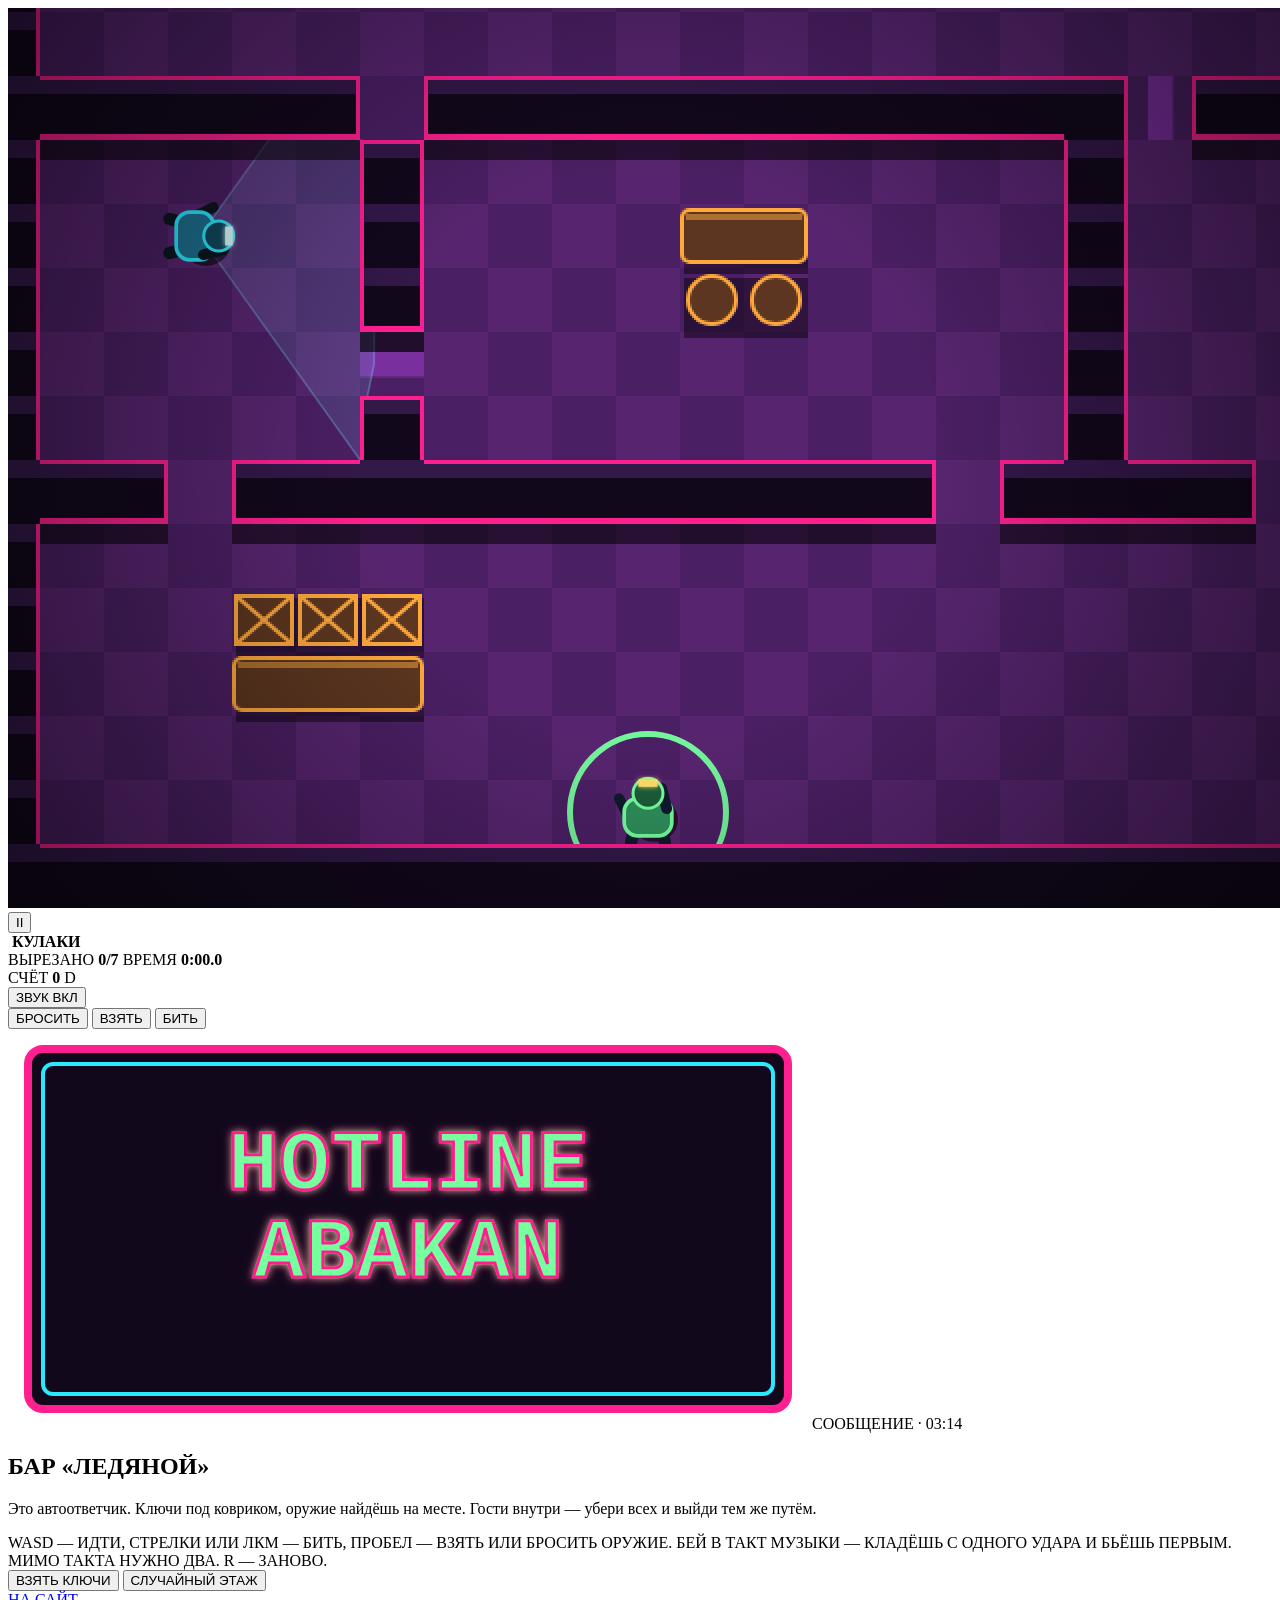
==== commit d01a3aed: "build: harden standalone file dependencies" ====
--- a/ИГРАТЬ.html
+++ b/ИГРАТЬ.html
@@ -21,8 +21,8 @@
   <meta name="apple-mobile-web-app-capable" content="yes">
   <meta name="apple-mobile-web-app-status-bar-style" content="black-translucent">
   <meta name="apple-mobile-web-app-title" content="HOTLINE ABAKAN">
-  <link rel="manifest" href="app.webmanifest">
-  <link rel="apple-touch-icon" href="icon.png">
+  
+  
 
   <meta name="theme-color" content="#08070d">
   <meta name="description" content="HOTLINE ABAKAN — быстрый top-down экшен в браузере: с одного удара умирают все, оружие подбирается с пола. Мышь и клавиатура или два пальца на телефоне.">
@@ -36,7 +36,7 @@
 
   <title>HOTLINE ABAKAN</title>
 
-  <link rel="icon" href="favicon.svg" type="image/svg+xml">
+  
 
   <!-- Ссылку-вызов пересылают в мессенджерах: пусть у неё будет лицо. -->
   <meta property="og:title" content="HOTLINE ABAKAN">
@@ -44,7 +44,7 @@
   <meta property="og:image" content="https://aka-gst.ru/udar/assets/ui/og.png">
   <meta property="og:type" content="website">
   <meta name="twitter:card" content="summary_large_image">
-  <link rel="stylesheet" href="style.css?v=7">
+  
 </head>
 
 
@@ -70,7 +70,7 @@
   <div class="hud-slot hud-weapon">
     <!-- Что в руках — картинкой: название читают не все и не всегда, а
          кулак от биты отличают мгновенно. -->
-    <img id="weaponIcon" class="weapon-icon" src="assets/ui/fists.png" alt="">
+    <img id="weaponIcon" class="weapon-icon" src="[data-uri]" alt="">
     <b id="weapon">КУЛАКИ</b>
     <span id="ammo" class="ammo" data-empty="0"></span>
     <!-- Без оружия драка идёт на три попадания: свои показываем честно. -->
@@ -133,7 +133,7 @@
 
   <div class="veil-card">
 
-    <img id="veilLogo" class="veil-logo" src="assets/ui/logo.svg" alt="" hidden>
+    <img id="veilLogo" class="veil-logo" src="[data-uri]" alt="" hidden>
     <span id="veilKicker" class="veil-kicker">СООБЩЕНИЕ</span>
     <h1 id="veilTitle">HOTLINE ABAKAN</h1>
     <p id="veilText"></p>
@@ -179,7 +179,7 @@
 
 <a class="game-home-menu" href="https://aka-gst.ru/#games">НА САЙТ</a>
 
-<script>
+<script>(()=>{const e=document.getElementById("weaponIcon");if(e)e.dataset.fistsHidden="true";})();</script><script>(()=>{const R=window.__OFFLINE_RESOURCES__||{};const key=u=>{try{let x=new URL(String(u),location.href).pathname.replace(/^\//,'');return x.replace(/^\.\//,'')}catch{return String(u).replace(/^\.\//,'')}};const uri=u=>{let r=R[key(u)];return r?'data:'+r.type+';base64,'+r.data:null};const F=window.fetch;window.fetch=(u,o)=>uri(u)?Promise.resolve(new Response(Uint8Array.from(atob(R[key(u)].data),c=>c.charCodeAt(0)),{headers:{'Content-Type':R[key(u)].type}})):F(u,o);for(const C of [HTMLImageElement,HTMLMediaElement]){const d=Object.getOwnPropertyDescriptor(C.prototype,'src');if(d&&d.set)Object.defineProperty(C.prototype,'src',{configurable:true,get:d.get,set(v){d.set.call(this,uri(v)||v)}})}})();</script><script>window.__OFFLINE_RESOURCES__={"icon.png":{"type":"image/png","data":"iVBORw0KGgoAAAANSUhEUgAAAgAAAAIACAYAAAD0eNT6AAATLklEQVR4nO3WMY5EW1JF0TaR8FoIpBYCA4e54TMNhsDUmMlvlV2pr6Qq7zsR9yxj+anIdyP2X/749//5AwDo8pf0DwAAnicAAKCQAACAQgIAAAoJAAAoJAAAoJAAAIBCAgAACgkAACgkAACgkAAAgEICAAAKCQAAKCQAAKCQAACAQgIAAAoJAAAo9LEA+Os//CsAcJgAAIBCAgAACgkAACgkAACgkAAAgEICAAAKCQAAKCQAAKCQAACAQgIAAAoJAAAotD4A/vaP/[base64]//0H3+rkp43JAgA4Jv0QRYAcJ4AAL5JH2QBAOcJAOCb9EEWAHCeAAC+SR9kAQDnCQDgm/RBFgBwngAAvkkfZAEA5wkA4Jv0QRYAcJ4AAL5JH2QBAOcJAOCb9EEWAHCeAAC+SR9kAQDnCQDgm/RBFgBwngCAAukDe5v0/wmfIACgQPpg3ib9f8InCAAokD6Yt0n/n/AJAgAKpA/mbdL/J3yCAIAC6YN5m/T/CZ8gAKBA+mDeJv1/wicIACiQPpi3Sf+f8AkCAAqkD+Zt0v8nfIIAgALpg3mb9P8JnyAAoED6YN4m/X/CJwgAKJA+mLdJ/5/wCQIACqQP5m3S/yd8ggCAhdIHEMHAfgIAFkofNAQA+wkAWCh90BAA7CcAYKH0QUMAsJ8AgIXSBw0BwH4CABZKHzQEAPsJAFgofdAQAOwnAGCh9EFDALCfAICF0gcNAcB+AgAWSh80BAD7CQBYKH3QEADsJwBgofRBQwCwnwCAAdIHaro//u+/[base64]/T3SQQDAAOmDwyzp75EOAgAGSB8cZkl/j3QQADBA+uAwS/p7pIMAgAHSB4dZ0t8jHQQADJA+OMyS/h7pIABggPTBYZb090gHAQADpA8Os6S/[base64]///jfo9ILHv7M6e8//b55jwCgkgCgmQDgiwCgkgCgmQDgiwCgkgCgmQDgiwCgkgCgmQDgiwCgkgCgmQDgiwCgkgCgmQDgiwCgkgCgmQDgiwCgkgCgmQDgiwCgkgCgmQDgiwCgkgCgmQDgiwCgkgCgmQDgiwDgCtMWYHrBw5+Z9v2n90crAcAVti9AeNK07z+9P1oJAK6wfQHCk6Z9/+n90UoAcIXtCxCeNO37T++PVgKAK2xfgPCkad9/en+0EgBcYfsChCdN+/7T+6OVAOAK2xcgPGna95/eH60EAFfYvgDhSdO+//T+aCUAuML2BQhPmvb9p/dHKwHAFbYvQHjStO8/vT9aCQCusH0BwpOmff/p/dFKAHCF7QsQnjTt+0/[base64]/dQgAw0vYFBTeZ9r7S++kWAoCRti8ouMm095XeT7cQADxi+8IB3jft/ab331QCgEdsXyDA+6a93/T+m0oA8IjtCwR437T3m95/UwkAHrF9gQDvm/Z+0/tvKgHAI7YvEOB9095vev9NJQB4xPYFArxv2vtN77+pBACP2L5AgPdNe7/p/TeVAOAR2xcI8L5p7ze9/6YSADxi+wIB3jft/ab331QCgEdsXyDA+6a93/T+m0oA8IjtCwR437T3m95/UwkAHrF9gQDvm/Z+0/tvKgHAI7YvEOB9095vev9NJQB4xPYFArxv2vtN77+pBACP2L5AgPdNe7/p/TeVAOAR2xcI8L5p7ze9/6YSADxi+wIB3jft/ab331QCgEdsXyDA+6a93/T+m0oA8IjtCwR437T3m95/UwkAHrF9gQDvm/Z+0/tvKgHAI7YvEOB9095vev9NJQB4xPYFArxv2vtN77+pBACP2L5AgPdNe7/p/TeVAOAR2xcI8L5p7ze9/6YSAPxIesFM98//8m9V0vM2//zMb5Ler08RAPxI+oFOlz4I7QcoPY/2+W+X3q9PEQD8SPqBTpc+CO0HKD2P9vlvl96vTxEA/Ej6gU6XPgjtByg9j/b5b5fer08RAPxI+oFOlz4I7QcoPY/2+W+X3q9PEQD8SPqBTpc+CO0HKD2P9vlvl96vTxEA/Ej6gU6XPgjtByg9j/b5b5fer08RAPxI+oFOlz4I7QcoPY/2+W+X3q9PEQD8SPqBTpc+CO0HKD2P9vlvl96vTxEA/Ej6gU6XPgjtByg9j/b5b5fer08RAPxI+oFOlz4I7QcoPY/2+W+X3q9PEQD8SPqBTpc+CO0HKD2P9vlvl96vTxEAjJReAL+VPgjtByg9j+nz3/4e0/vpFgKAkdILxgESAJucPqDp//O3v5/XBAAjpReMAyQANjl9QNP/529/P68JAEZKLxgHSABscvqApv/P3/5+XhMAjJReMA6QANjk9AFN/5+//f28JgAYKb1gHCABsMnpA5r+P3/7+3lNADBSesE4QAJgk9MHNP1//vb385oAYKT0gnGABMAmpw9o+v/87e/nNQHASOkF4wAJgE1OH9D0//nb389rAoCR0gvGARIAm5w+oOn/87e/n9cEACOlF4wDJAA2OX1A0//nb38/rwkARkovGAdIAGxy+oCm/8/f/n5eEwBcYdoCSR+E6QdIAHxW+v1Nf4+8JgC4wrSFkz4IAiA/EwEw5z3ymgDgCtMWTvogCID8TATAnPfIawKAK0xbOOmDIADyMxEAc94jrwkArjBt4aQPggDIz0QAzHmPvCYAuMK0hZM+CAIgPxMBMOc98poA4ArTFk76IAiA/EwEwJz3yGsCgCtMWzjpgyAA8jMRAHPeI68JAK4wbeGkD4IAyM9EAMx5j7wmALjCtIWTPggCID8TATDnPfKaAOAK0xZO+iAIgPxMBMCc98hrAoArTFs46YMgAPIzEQBz3iOvCQA4IH0Q2g9Qeh7t82cHAQAHpA9C+wFKz6N9/uwgAOCA9EFoP0DpebTPnx0EAByQPgjtByg9j/b5s4MAgAPSB6H9AKXn0T5/dhAAcED6ILQfoPQ82ufPDgIADkgfhPYDlJ5H+/zZQQDAAemD0H6A0vNonz87CAA4IH0Q2g9Qeh7t82cHAQAHpA9C+wFKz6N9/uwgAOCA9EFoP0DpebTPnx0EAByQPgjtByg9j/b5s4MAgAPSB6H9AKXn0T5/dhAAcED6ILQfoPQ82ufPDgIADkgfhPYDlJ5H+/zZQQDAAemD0H6A0vNonz87CAA4IH0Q2g9Qeh7t82cHAQAHpA9C+wFKz6N9/uwgAOCA9EFoP0DpebTPnx0EAByQPgjtByg9j/b5s4MAgAPSB6H9AKXn0T5/dhAAcED6ILQfoPQ82ufPDgIADkgfhPYDlJ5H+/zZQQDAAemD0H6A0vNonz87CAA4IH0Q2g9Qeh7t82cHAQAHpA9C+wFKz6N9/uwgAOCA9EFoP0DpebTPnx0EAByQPgjtByg9j/b5s4MAgAPSB6H9AKXn0T5/dhAAcED6ILQfoPQ82ufPDgIADkgfhPYDlJ5H+/zZQQDAAemD0H6A0vNonz87CAA4IH0Q2g9Qeh7t82cHAQAHpA9C+wFKz6N9/uwgAOCA9EFoP0DpebTPnx0EAByQPgjtByg9j/b5s4MAgAPSB6H9AKXn0T5/dhAAcED6ILQfoPQ82ufPDgIADkgfhPYDlJ5H+/zZQQDAAemD0H6A0vNonz87CAA4IH0Q2g9Qeh7t82cHAQAHpA9C+wFKz6N9/uwgAOCA9EFoP0DpebTPnx0EAByQPgjtByg9j/b5s4MAgAPSB6H9AKXn0T5/dhAAcED6ILQfoPQ82ufPDgIADkgfhPYDlJ5H+/zZQQDAAemD0H6A0vNonz87CAA4IH0Q2g9Qeh7t82cHAQAHpA9C+wFKz6N9/uwgAOCA9EFoP0DpebTPnx0EAByQPgjtByg9j/b5s4MAgAPSB6H9AKXn0T5/dhAAcED6ILQfoPQ82ufPDgIADkgfhPYDlJ5H+/zZQQDAAemD0H6A0vNonz87CAA4IH0Q2g9Qeh7t82cHAQAHpA9C+wFKz6N9/uwgAOCA9EFoP0DpebTPnx0EAByQPgjtByg9j/[base64]"},"icon-192.png":{"type":"image/png","data":"[base64]/yv6LNdNtV5Ve/V/+qsstV7cV3Ph4TAgg0lIDf0HKj2CBgCEAAqAiNJgABNNr9KDwEgDrQaAKt4tJ7xadxFgRUEMh/zpMrAEmyHfcp5v8QQEArAY886npt/n92yBGAZyr/Vy4/TeejLQpyk2dniqMgUAcCITfet/mb9OzN36JNr8Mm7W/McwQgUWNT+c9F1yGAOngTNpQmIAKQUDSKyRWAJJSWP/kn3xFAQBuBeaOXQgFkF3Z/N5IdD0dBoAoCeaP9bFtKCcDn/sD3guyccBQEakAgikOKKFzYkhICiE3lb/nrnDl6gYUJI+IhEvBoGPUoiod8zcV6ghICSMohlR8CSGjgr24CmAnW7T9Yb0kAArAEiOS6CUAAuv0H6y0JQACWAJFcNwEIQLf/YL0lAQjAEiCS6yYAAej2H6y3JAABWAJEct0EIADd/oP1lgQgAEuASK6bAASg23+w3pIABGAJEMl1E4AAdPsP1lsSgAAsASK5bgIQgG7/wXpLAhCAJUAk100AAtDtP1hvSQACsASI5LoJQAC6/QfrLQlAAJYAkVw3AQhAt/9gvSUBCMASIJLrJgAB6PYfrLckAAFYAkRy3QQgAN3+g/WWBCAAS4BIrpsABKDbf7DekgAEYAkQyXUTgAB0+w/WWxKAACwBIrluAhCAbv/BeksCEIAlQCTXTQAC0O0/WG9JAAKwBIjkuglAALr9B+stCUAAlgCRXDcBCEC3/2C9JQEIwBIgkusmAAHo9h+styQAAVgCRHLdBA7wQ9m6C3yo1seL/Vp5aZs8/FB5aWY5CSCAHDDLOBxt9ImWroGYvEGLvCE672X4CAJYBsWsPLiVDm/YodhfcmvN+QbXuhQM1lhcS847qxyOH4MAVulgGQKhjq6SsHXe6EetESIDzQQgAM3eg+3WBDAEskbIGfBQJ+z2KTrS4y+Tu96lj//FVrnW5i6lb7C90KfWlQ1zTqIgLE4AAlicVXFMvtmNW9HhVEK51rJvrotL5+xZDIGcdS0KtggB9ACLUMqKk57kqsPTHmPDZPiFR6RZTtt/DALYz2ShI6MxePKM06O4Ey6UbiWReD4g4nuQvUeurAOvj8myRVhDAItQmo0jk1zHehQHPObfC/LMP9UC7x1f/Qe5HxjypNtekMmyq5gs2+NR8AECKIBTeGp2yFEY+RBOViS+QyjZSi8BAawUb/nM42RUVT7pVArJZ15eXjUd1pSdVX+BABb1QLqypD8vmn7BeK2WR62AL2AjBBkCrfnkywtz/DkvhEMeykX55/PSuXQcApjnTR5amEmuozzJlRpmTI//52Wy2PntXkjfe+Ru+s437iLizzbBi0REBUrd8OknP/4X/[base64]/+8o8L5P3yNNEgvdjmYPlNpeL3mPyd9uTdoI5Pb57+oPEigACmakm1X9a49X/2r+foD3/+z9INka1T2heOTgTA3c0avzJtepylX01PhhBAjXyVDIFWUSmNAHjYk/t2aI04HKYpuAk+TNq4Vu0IoAcw94HS9hYEV+4V0zfBecVd8ZqHvMtWdbzZAmBnR+t9s4150eopUyeUVwxZ0DM4cb24nsl9wqXN4jiOnW22AMSZstpLthmc0wm44Pd52yl6DVwhg3sAF2o2ynBgAo3rAYbbA27tk+aeh0BxnwYd2VVtNNCX/wcbbfIauGdIzMsxh1vMoigwl1aX5xMcCc0SgO/R3Y89SOs3bfCIR4Y9sqXhkO8DeAG60QQLIgrpzNMv0e61HfI4flOCVP7141365CMPjcudNBITAjyVRr2LW3T2ydcmB5V/ao4A2J9SoT/9/c/TjadOUEijmdZ0Ffd4b/8hDejfz/2Tele2GyaAiNZPdOn+H32Rq7lsk7JfAAEfv/zOeTr7q9eJu04Gqrz2s/nNEcDYVzIEGhD/mMVYAGkXGgH0BzxC2u/8dDxXP5shUNgnP8gWQMQCMENIhwDgJtghZ6Io5Qm43QNIF51M/kijjl9VKV9DslIYjqkhkDxAUNppuisAdopMcpltw42DYvJbvBOa/IyRC4PXrIp5CMeEX18m1JJ7AG5gWlc3yO91Jo3NIdixrEu4KwAhJD1AMskl43r0AMupN+keQHpYxTfDuAdYTpVALkoJuNUDyFAnCTIE4kUlg+1d7q5Z59wD+G0eAknXnQq8iTg/25CJnZgbMv6vw/8aOAkmSOQxcTvopB6D8s7Y/Mws/cRM+A22ebJM9i81PWzE27CvcxqdwSkBhEe4so+HOVE/pBMPnKKPfP0L7ETeapwF4Pk+T/ZsclUfzQFI1f/f6+/SW8+8TgGLQzwqE2G7V5s1ByBVV9j0Lm3R3372DDcAUp35twMGIX3sa5+hk/d8iImFhtvGyaP0uR98VU4bAQRc9d9+6gxdefkCNzD6ZOCUAKLuLsVtrtzsnOHOgG66/yQ9+OiXeXKLhTEOMtFlZoH5uwjgwhv/pZd++hy1NtdMDGnUzKsQDZoFloJL6y+Tf688/rzhIP8bbu3SjXfdQrfec+dYADFt3LxJDzz6pb04LerQtZeu0qUXz0MAe1Sq+mCe9nAVltYpGQJx5R/[base64]/imrr2CTu8z3LjNK7m6srxx7Aqevb3vsYdp49ajPOfFc5f8aO7mu28zz69HMThNFNGrTzxPOxevkxfIHLBPF8+cI78jk2AIswSEy9nfvkqXXjvHHCOKw4i6tx6je7/7EA9zRje5MkH28W8+SLfcdwe/bOibSbStc9fo9C/+biRj8uSo/naHvAFzrtnwSKcAmKq8lRgeGf94tYiAJ3I+8e3P0vHbT+1VenFayO1VEmShy+mnXqQrZ98zb4bKcXEaeoGE0PRfeXv2nedP09t/fNOciHhm+PinTo0EMI4qjD/88D300YfvNUfM7Ppb79IbT74weaWEK7232xoJYPoSlX9TKwBDTrpZ84+/8V8ZAo1We+X/ynqLn1S0ebJHnIswn4A0Dvx6kAkigNb6/gXx0sgkxEUAw570zKMh0/wrVBsDN8HV8sfVKyYAAVTsAFy+WgIQQLX8cfWKCUAAFTsAl6+WAARQLX9cvWICep4CmacKY1rJk58ZeOYJD7+fLg8/9wde7BKE5r33/ecyjowec2ecsDiUzFmUzWIVtogNB7DHvDLtyWOhbKPkKVDWkyJzrbQP5fo1mBNQIwCz2ou3+DaBHWd2d0iAii/4Gf8rP/8Trd3YZdbZnpWZyp0LPAnGq5+Kgtfn89lZFCUrPif5tdmylhhfHHXqLMetiz0yebj93vv0wg9/l1f/zYzxzmVmnF5Wyn6KNvsUr/GcTKIb3oo92Kp+DYYaAUQbvJKL9/GcVB4mOVORzvzm5dF2HVM1aPrLIqu9vCHnHSaemk5/4G9S730WsAigZPAGLMhlrzkRe0yDsrg9ZtXY5W1644kXikvAk5KzvYDZfzVxGKP1+jy/AAEUc5w6K37KGfok8WahJ8cP9HfJ9f9ANqQT1cQeEcGBVs8ZnaUKsbju0hSW/rl4LLD0yyFDEKgXATVDIE9WGPG4MelFszCaIUaqkcmKg2PFBOTXJNPBrPIqe7PKrbsnW9HkBfaR8Wfe+UM8rkYAravzVxgNjvOqpPGuEIfI0JlLmZ9SvXhkUh4ecg5v2Oa3bnkRfPLAYXI2+5NUbn7rs31Zx2+NqRFAUcuf7QkcPRCB9Ng8/blsZjZpy17LIn5BP2WRK5KCgBICenqARYDKWHVqvMr98WxLNHV+kUwdjiP3S2ke6c9JsWfjyPHZ4ZDESUBnxZfTNQ1OCSD4YJ1XuHCNN5WeJ1/k979mxq/B++tzb8DiYJi4s6ZuW4JZXFH9HV4emn4Wv69i8/LG7Tb5vMtDAiQOeMtE2YIyCSwan/PwB1KVpAHiPzM30knUOv51SgD+TmpmUZzJ/jACSJGXOLNPOlKnzcdwk1+lGO8xOnvOme+Mx+vxzp790VYme+Wa6QV8XslFu1KrOUjbwg8ZpgTAhyWOv8NbS+6lHQvBJKr3/5wSwMQBY+hjv025QJy056ipM837InwMj4KiG4bMLAlZ7PbyScVL4tf8L26Ca+4gmLdaAm71ALOseBjkDUXjWV3BbORD+M6TeSN7Slyrbo2qdKBTY3w+MHvvUKJ4VUd1VwDcVfs9Hpv2jlbNeHR91mHAW4P4uzNj7nnWcTmGXd79ImvoMS/[base64]/l3eYW8VOKvIbB2Xz5S1Hgt6q7OH2r6w9FlzrmBQCyPCKF/[base64]/HMJl4ObscDziLzdF5+OA4CtSIglb/rtXMlUNADEG16vC89AgioJ5DfiOcKYFTm/ITqmaAAIMAEMBOMatBoAhBAo92PwkMAqAONJgABNNr9KPz/AdEzmRZEDRvVAAAAAElFTkSuQmCC"},"favicon.svg":{"type":"image/svg+xml","data":"[base64]"},"music/manifest.example.json":{"type":"application/json","data":"[base64]"},"sfx/melee-swing-1.wav":{"type":"audio/x-wav","data":"[base64]//v8AAAAAAAAAAP7/+//7//7//v/7//v/+f/5//n/+//7//7/AAD+//v/+f/3//n//v/+//v/9//y//L/9//5//v/+f/0//T/9P/3//f/9//0//f/+f/7//v/+f/0/+//7f/r/+v/7f/t/+//7//v//L/9P/3//f/+f/5//n/9//3//L/7//t/+3/7//0//n/+f/3//f/9//5//n/+//5//f/9P/y//L/9P/0//f/9//y/+3/6//o/+v/7//0//T/9P/y/+//8v/y/+//7f/r/+v/6//r/+j/5P/f/+H/6P/v//T/8v/r/+b/5P/r//L/9P/0//L/7//t/+v/5v/h/9z/2v/c/9//5P/m/+j/6//v//L/9//5//v/+//+//7//v/3/+//6P/o/+3/8v/3//f/9P/0//v/AgAFAAAA+//7/wAABwAJAAUA+//3//f//v8FAAUA/v/5//f/+f/+//7/+f/0//T/9/8AAAcADAAMAAcABQAAAP7/+f/3//f/+f/7//n/8v/r/+b/6P/v//f/+f/5//T/7f/m/+j/7f/0//T/7//k/9//3//o/+//7//r/+T/4f/m/+//+f/5//L/5v/c/9r/4f/r//L/8v/t/+T/3P/c/+H/6//0//n/+f/3//L/8v/0//n//v/7//T/7f/o/+b/6P/o/+j/6P/t//L/9//3//L/7//v//T/+f/7//v/+//7//7/AgAHAAkABQD7/+//5P/c/9j/1f/V/9j/3P/k/+j/6//m/+H/3P/f/+b/6//r/+H/1f/O/9H/2v/f/9j/x/+y/6b/qP+0/8D/xf+7/6j/mP+T/6H/tv/F/8X/sv+c/5H/k/+f/7L/vv/A/77/wP/M/9r/4f/Y/77/pP+V/5r/rf/A/8z/0f/M/8f/wv+7/7T/sv+2/8L/zP/T/9j/2v/f/9//1f++/6T/k/+Y/63/xf/V/9z/5P/t//f/+//5//n//v8CAAAA7//c/9X/5P/7/wwABQDy/+b/6//+/[base64]/5H/n//v/1UAkQB0AAcAhf87/1X/tv8FAPT/fv/y/rT+6P5h/87/+f/o/8f/tP+o/4X/Nv/C/k7+B/4C/h/+Jv77/cL9qP25/dr97/3q/cD9e/1E/T39TP0x/cz8OPy9+4f7i/uh+5r7b/s/+yj7EPvE+jH6kPko+RL5LPk9+Tv5Mfko+RD5wvgq+GP3sfZj9pf2C/dg91D32/Yx9pT1OPUx9Wf1pfW/9bj1qvWZ9XP1OvUP9Q31MfVZ9V71MfUE9Rf1gfUS9oH2uvbB9q72rPbn9mP38fdC+CX4tvdL90n32ffQ+L/5S/qC+rb6KvvA+wn8vfsc+976b/tv/Cb9R/0c/Sb9k/1A/u3+Zv+v/wkAwgDAAYMCqwJYAu0BtwHYAVoCBwOTA90DFgSABDAF+gWnBhYHSgc3B+QGdQYwBk0GzQaBBxsIRgj+B5sHoAdiCM8JZwuUDAsN/wzZDM0MyAylDGAMQQynDMENQg+oEKMRIRIqErQR3BAXEOoPeBB4EYISMRNTE/0SeRL7EaURpREcEvQS1ROAFPQUWBWvFdEVhRWVFPYSFxHZD9IPqhB7EZoRAhHhD0IOTQxnChIJlAjpCMgJbAoDCoYIxQZYBQMEcALOAFj/B/4C/Wr86vv4+qP5b/h/91T2g/Q/8h/wpO7W7TDtDOxA6kLodubL5Djj5+Hj4Abgat/43g/ePtwY2o/YA9gd2EjYH9id1yvXKddw14rXJtdF1k7VCtXy1WTXE9h81znWTtV71dbWg9hi2T7ZFtmF2eTZpNlm2Q/apNub3YvfM+Ge4jvkJebC523oNOjO5yjozOkh7NjtWO5I7ojuPu888JvxUvPu9FT23PdV+Rn6OPpx+hX77fva/Ob92P4f/2j+B/3A+xz7S/ua/BD/+wE+BBQFfAThAg4B4f/H/3IACgG5AKb/QP+AAIAC2gNRBAgE3QKOAXkBrQIKBLwErgQyBH4DnQKrAQIB+wCoAfICXQQ3BUUFygQpBBsEiAWSCE0Miw8LEQIQ9gyNCUoHiAakBsUGwQZrB78JZQ2/[base64]/vq0+tw7wv33P7DAaEAlf/k/20BkQRNCKwKfQusDKUPkBNrFv4WfhWTExwTEBRfFC8S+A1sCmwKHA+RFt0cIB8dHU4YXhLsCxgF3P95/gwB3QZgDckQyw9sC+kF3wLAA0wFogSMAv7/O/w9+Cr3hPme/Hn/zAJUBSsFigJh/hL6bvfu9if4JfstAIMGCAvICoYHTARRAbT/ZgIdCd4PABQmFjAX2BbkFSQW1hc5GZEY3BS6DkEJ6QZ6BwYK4w3oEfkUIRefGGQXaBHzCQ8G5wWDB7wKfw4SEC8PqA5lDyAPyAxnCnMJ/whRCJ0H3QUrAkf+Dvwj+wL7nPsc/Iv77Pnq9z32W/Ue9d703vM/8g3xX/Cf79buFu5T7ZPs8Ova6/Lr3+pH6XTo7edf5+rmeOb75ZflQuXx5K/kduRG5CPkCeT74/bj/eMO5CrkUOR/5LjkHOWt5ULm9ObO54Lo9ugC6bTosugr6cLpYeok6wrs8uzp7RHvQ/Dk8LDwXfCn8F3xFPIN86X0BPaS9tD2V/dZ+JD5ffoQ+9D7X/3J/9EBxwEOAJ/+ef5c/ysB5AO8BncIPAmbCd0IJwffBXwF+gVDB5QI7gmBDFIRShiZH5AkeCSgHu8Vtg26CMgIiAxmEtEZYiGaJgQo4ydcKEsogibgIiQdUxbLETYRoRIaFcMYLhySH5AjxiWsJNcgqxqFFAkSLRQTGtIhgCcOKTspxSrrK/IpniQbHJcSRA7tEe0XtRkmF0wT7xB2E+0ZCB2tGDYR2wxVDkwVvB4sJswpiSt+K/0kKxcWCqkDNAMnCGwNBAu0Avv5dfI17qbrjOdj40bhaOMf6V3spurh5S7gLNwy2gPZQ9ey00DQqM8T0cfSqNNQ0n3Pzs29zVfOEM+Hz6XPms/Lz8DQ2NLh1b7ZON7e4BfgPN6I3endnt+j4tLkhOSv42jlcul+7mf1cfyT/3QAmAJbBHkERQXGB+wKvQ1gD2oPew8/EdwTUxUhFLQRzhE0FAAVLxMLEFkNDQ6VEVAT1RHgDpILHQmRB2cFrQI0ALv9Y/tj+VT3S/Vu86Tx8u9d7t/sfus06gXp7+fx5gvmP+WL5O/jaOP64qPiXuIx4hniFOIj4kLic+K44gvjbOPe41zk5eR95Rzmx+Z75zbo+ejC6Y7qYes37A/t6e3D7p/vevBU8SzyA/PW86X0cfU49vr2uPdx+CP5zvle+lX6P/kx+L34qvoc/Mn7v/nX9vj1nvgo+yP7xvhx9KLwbu6a6/vnNubJ55rs2fI491z4pfbB8g/uEepf6EzoB+el5H3joeTv593sEfJW9Gvw4+b/3UrdGuYn8kT6h/x/+v33S/jx+XT6nPj489btrerR7t75/AUeC5EH7f+7+cn56/8YB2oLVAsUCK4FDQZbCHoKVApgCJQFMAGj+kj0IvO290f8lfwn+J710PxzB7UKtwMN8Z3aHNDo0yTbtdiuy8zBW8R20CLcHt7+1sLQn9QX4n7v9/CV5cPc+t9j6af0if4bBZQLUBCoEKoN1AnwCSwPZhjXIp8pMi7UMfAwLSvgIwsg2yEcKDkw3TKdLEslOiNqJQctODpFQmM91DPtL/4xATTkLx4m2x6UHU8e+CGmKc8vUy5nJIUZ1RTJFUUb5yLlJM0evhcyFnIbfyLLIqYauBAbC/MKrw6hEWUPngoSCkcR8Bq3HYUXGw3IA2b9bPkX+Ff3AfVd8vPxbvaRAFkLtgzTAbH0Zu4W7mTw3vXv/FwARf97/C/5avZs9mr6uQEWCPcH6wSWB7kSPyJYLcMvLSzsItUUJQkpB0YP0RpnIRciIyLNIroimSMQIhgU7f3K72vuZfSs+tX7kPhe9pz5cgAwBLsBRwHxD28sh0NFSJNAKS4GEB737e2m7dbxxvdv/oMJgxj/Iwcn/yFTFd0Fl/0t/1gGixB3GRQcABfBCaD5xvHB9Fn6aPul9uTvBe4w9AX+LQEl9Rnga9NA1BLfy/TiB3MKWgOH+1n59v4uBdYEjv1e9kT5mATBCxsLugWe+/7xsu7I77zxwfEF7hXlEdkE0ZrPE9H70tbWW94Y6f/1vgKiCjMLCgKP7Yjd1N2z4kjv1gWGDt0CuPNP7sHzWvt4+XDvTuyy78/xnvkZClAOY/5z8qzy1/dA/6wKVRJuCAD9KACwCKES1CAoKyAh/ff4zXrH4dCl4esAag29+TTkAeH68YIURjaRQfw03xOf7pvf4OFJ5i3r/u3A7ZPs2uxb8y0Dqxd2Kf4yny9xI04YCRLOEBcS1xKAFTIatRzpGnQV8RAlEIsPOA4qDh4NTQr3A9r+xQTuCKQF3QQ1BMACBwLyAeEAvf0i8tXmLvPv/6P7rPpD7iHPA8R0zi7e3+p38Sr5mv9UCJoWCQ1c+aTyOe0z9cX+VftB8+jjCeMe+GkI8weP8MnPdcbczsbjOAz9Jssj4Ail4P3NV9Fj037U09aD2D7bNOWo/dkeDTZeNyUmKgyl8/HlwfDwHABGTUghQoEzcv0m1kbg2fawCTkEPeZN2nHeeemkBzUbHRctEmMRABqdMvdDszNXE+H7H+2E+CcOxBI+FhURPArlDxAUCwwfA0j069lh5dQFqQj2D8AZJwrTACYEIgN8ArkCTAP/C8UWqg7R/8L+EwBtAAcR9Cp7JtQGCPIn8vcGuCLvKn8l8yMKG94KMwf9D5MWVw+P9O3PNL2YwMPIANEM1tDgZgDdHe4gPBzBHUcYdfKxyLXZDQ2qIUUbZBoKG6QYOg1j/kYJwxiQFNARORNtEa8Phg69DJsLhgs8CnACnPfJ/ekINwL37uDiQ+w64Xu6zKzTv1LhWfV+BLcIrvSg3q7KTduC/VAMfROVD5oB/vAq6PLoJd7Bx53GoNyW8Zn1z/PG9sn33PhX+gL6Be4j4zbmfO7m/Vr7T/CE9QT2pgLgHdAjsQ8H/ib9u/pQ91vytPpwGCce1Aeu9P34jvo38QgK7hxwGcUVyPLd7e4avyYbGx0EsO+x9NHtCeZr7xv2dfKt7ccBmSE3LewjcAPR7sD94RLbHXoI0+3Z8sj0iO5U8pvzyvCX/RcNXA1XC5EFdwOJEnYlkCOICzz1XvZ+B0cYjxiRAlTxevTDA+QERQOQ+/TnIPbzDaoPgBHsEIUFaAEwCEYKDQlEDEMJrPh56ajozOrP9BMDFQGY/mz24eni9eYCfgSvElsbVw2A/i/72/SR7c3wwvmaAgYIFgeiA38KAwnB9D7rGfI3AqgX2xyQD6v+Su6/98QQchj0FY0HnPhP9S/4hQHSCA8Lgg5XDlQI4/7W8z7xW++z8XH6EvXt7djptuJ87m4NZxvhFdEWBRjtFdgX3QZa5oTgRuKZ37v/QRsh/DzYnt70/UMbTR8MF2IHj+3O48nmpubI8v4Dag1zD+YDtvxB9M7mk+gh6tjpePjWBpEHIgSkA6QHYgp1CcYJEgrsCQsK/AnpCdQJrgmGCVQJGwnZCJkISAj+B6AHSAfMBKgBOQQNCqMRLRJGB/IBnwQPCzYRLgy2/6n0t+5K7ybvAuoM5+3rk/17E5oX/ge/8gzps/F3BYAVlRauDGj6AOge49LlDfRJEt4fDQ9u8UnhHe7gCgMcshh9CyP4LvTYANQF7QHe+rP00vPz8RXpceUO6bboO+cf7Dz1aPoo/u4GJQ/jD4sKyAY8BzAHZAOH+q7x5/OfARcTbh7uHN4Q7f5N8V3yff18BWcGEwQ+AhMEpwkOEZoSuAkQ/k/0y/N0/2AMVRQtFlwUDBNcEU0LggD49TzxhvW2/FD9VPUj6ejjZuew8LT99wKWAnAHRBAFFkIUtQl2+unu3ewW9CP7kvoW8yTrA+yG+XEOJBmrFiYVpQ7y/2H6dwAbBlsHFgTo/kL+4QEfAyb/e/lV+AD+GAT0/zXy5unU8EUG8hbAFXsTKhFWCQ8K+BA9EY0JHvvn8kL7FAbAA/j1ue4J/ZIPLBAJDUYIkfCS4ODwvwjXD3oHbPjB8Oj8pwsbDMUC/PT+8En87gUFBSj/wPtoAAoIJwl5Aqz20e418nb5o/rp8yvscut69McCEguICpMEEPnP7zDyL/yTBJYG8AEe+5D4PfsM/gT9zvnJ+HT8nwNiCMoFgv79+OX4dvxy/8UAhQKkBgsM1w6QDrgNtgy6C7oKRgdkADb6+vhf/aYEuggdBnv/lfns93T6DP2v/Pj5Mfdl9yj7zv7y/jv78fXi8lLzvfXZ+J77Sf2a/Tv8HPln9azyjfH88Z3zkvYX+oL7o/l696X3l/mh/Cj+wPuO+V76VfvJ+xD9Vf/KAJMA0wB3AncEkQUdBQUETwMMAw8DkwMuBV0IWwzJDtwNdQopB9EFiAbzCIgMwg//EFAPIgv1BggFhQVIB2AIMwdWBMwB"},"sfx/melee-swing-2.wav":{"type":"audio/x-wav","data":"[base64]/kwDxwYmCIYJcAoWDBgNRQxwCpoHlgV9BKgCLwAU/p38+ftU+zv63fmZ+hD8Kf3M/FT79fnz+JX4Cfg29wf3q/cJ+Kv3q/fd+XD9pABMA2cFJAdACf0K0AsBDV8N/wtXCVIGHwQbAnP/P/yu+WT3BfYc9jb3Ofk7+oD5T/g3+N35hfzP/un/0wC8AAAAov8XAAIBdwHTAF4ApADTAI0A/v6f/UH9/P2NAAcExwZXCeYK/QqfClcJJgj3B94G1wKd/Kn26PK18GvuCuxO667s4O5x8ev0O/rR/x8EOgb2Bm8JMA16DwYQeg8aDv8L4ghSBq8GJghTB5ACsvs296f11PS783Py5vG58kf0B/ff+s39Fv9c/1z/c/8AAI8BZQQ8B8cGeQJD/p/9FwB5AgcEIwY+CMoImgfFBToGJgg+CFIGTAO6/+P8O/pP+Hz3qfZ49aX0vfRh9WP2T/gQ/KL/GQG9AR0DUgZCCtALLAtyCy4M5wuGCSEFdwFE/538xPhf9ObxufK786PzRvNH9JP3+fvp//ADUwdZCqUNBhAgETUQowwmCCMGrQV9BNMAg/s293b0dPNH9MD2avqf/S3/6f9GANH/RgDsAe4CBAJx/oP7hfwXANcCwQOSAx0DYQIvAEP+Q/7+/tH/dQCNABkBvwLcBVkK6QwsC9wF0f8p/Z/9Q/4S/YD5SfXO8eDuOu0n7zD0JPpc/0wDsQe6DNkQahOBE/MRZBDtDhgNnwr2Br8CFv89+2T3R/TO8YbwQPBX8FnxivJd80n17/Y3+LL7GQE+CL4OZhF8EAMOdAyMDBYMQgpTB9cCQ/5U+yT6JPoO+yf8cP0r/of9Kf1a/o0AjwFGAPz9P/z3+mr63fnz+PH3Y/Z49cD2O/r+/mMDaQYRCecLAw56DwYQ7w96DxgNyQd5Alz/5f1w/YX8DvvG+U/47fUu83HxQvFb8kf0Cfi0/HUAYQLuApQEggdvCYYJ4gixB1IG8AMCAVz/5f1W/FT79/on/Cv+FwC/Aq0FJAfHBiEFTAMbAgAAWP0O+/P47/br9C7zo/Mc9tz4m/sr/qQABgN9BH8FyQdZCv0K5AmcCFUIEQn3B/QFIQXaBGMD6f9s+8T4N/iR9nTz5PCG8KHyePXE+G78Lf91ANMAYAEdAwkFUgbgB5wIxwaSA40Aov91ABkBSAFhAqoDZQTwAx0DNgQ6BoIHmAbwAzEBz/4n/Mb5N/jv9nj16vMu84zz1PRk9z375/7TAKYBHQOvBuYKAQ3UDWAOHA8cD6MM4giWBewBn/1P+Czy4O4P7/rvy+/J7j7vufLa9/r81QGABhULvg7xEK4SlxJLDxULDwhpBn0ELwCw+sD2X/RG8zD0B/f3+qD+6gDVAewBdwHVAdcCkgMbArb9DPqB+kH90f+NAAAA6f9E/yn9+ftu/BT+LwB3AXkCwQN/BUAJSQ4gEQUP4AcvAOP8tPxu/Gr6evYs8oPuTuuq6mnt6PLG+UT/kgPiCEkOOxPlFloXVhWuEk0Qpw7nCzwHSgJY/Wb4X/Tk8GvusO2w7cftmu4o8FvypfSp9oD5cP2/AvsJTRAjE8YSwhAFD2AOjQ2KCw8IvwIU/j37xvnd+VP6JvsS/fz9Ev2d/OP8Wv5z/yv+EPzI+sb53Pg3+E33S/Zh9TL1fPf5+3cBaQa1CRgN7w9mEfUSahMME1ASpw4PCI8BzPyZ+q75wveQ9Xb0LvNx8VbvVO4+73HxdvRR+S3/BwT2BoQItwoYDY0Nowy3Cm0IOga/AqD+yvvd+X74fPdN92j5P/y4/mECrQXgBxEJDwiABlAFYQK4/sr7gPmr9+v0/fGg8bvzkfau+RL9dQCSA1AFrwaGCXQM1A0YDbkLigvOCg8IrQU2BDQDjwFB/Wb4vvUw9HPy+u8l7snuE/HU9Az6oP5KAqwEOAXFBTwH+QifCrkLFQsmCHsDc//8/c39tv2f/Sv+RgAEAqYB7AEHBFIGggc6BkwDdwG6/+P8sPrc+Nr3Hve+9QP1A/W+9SD4g/vP/jEBGwJMA4AGzAlbC9ALugztDh4Q6w2dCa0FSgJx/tz46PKz74TvQPD67w/vKPCl9K75cf7uAiQHoQt6DwoSmRNQEtQNygjFBdoEkgNc/wz6Bfb/8lvy6vNk94X8LwAbAnsD2QMHBH0E8gQhBdcCn/2u+a75yvu2/Sv+cP1Y/cz8JvvG+Qz6nfyi/70B2QP0BcoIvA0ME1YVDBPQC5IDif7M/Cf8CvkB9D7v8OqN54vmM+nJ7hz2hfx5AuII1g4lFEIX/BacFd8TxBGpD10MmgfuAhT+l/m+9ebxy+8P72vu4O5A8P3xdvSp9iD4gPk//BsC+wlNEAwTfREDDhYMQwsTClUIIQVeAIP7N/ir99z4O/qF/Of+uv9z/0T/XgB5Au4CSAG4/lT7Ivkg+Hr2GvXq8xXyiPEB9ID5XgALBswJdg3ZEIEThRUpFuMVVBSpD/cHLwAm+935Ufmr9+31X/To8uTw3u3b66zrOu0T8av36f9TB7cKQwvpDMAPxBHbEWIP0AtrBxsCtv33+gr5kfb/8m/w5PBd82T3WP3BA/cH4AfZAwIBSAG/AnkCAAD8/fr8Dvsg+GT3mfrp/0wDTANMA8MEJAfMCbkL/wvkCcUFqAIzAr8CGwKi/z/8Ivmp9uv0A/XY9jf42Pa58uLviPHW9ff6XP95AvIEaQaaB4YJMA2VET0UORLSDPcHrASQAhcAnfyA+Xz3wPbC9/P4UflT+oX8Fv+kAKL/Q/5x/qD+cP2w+n74gPk9+1P6Ufkm+y8AUAUkB4IH9wdTB5YFHwRlBFIGJAfeBj4IEwqfClcJgAZOBNUBzf1o+db10vMs8svvPO4P77Xw5vEB9Gj5BALMCesNkQ/CECIS2xG8DYQICQXuAgIBWv75+/n7tv1a/hL9yPoK+d35bvwt/48BBAIvAHD99/pq+sr7tv2i/wIBdwHsAb0B0wB1AEYAvAAzAkwDTgQjBlUIhgkkB6YBK/5a/rwAwQNOBL8C6gD8/Tn5o/Ox7gvt4O5b8pH2VPukAA0HLgxfDUUMQwuhC6UNeg/vD6UNyQdeAPX5vvVG87fxQvG58pD1fvj1+ST6gfpT+oD59fnh+7r/2gQRCf8L6QyMDIwMvA0FD74OLgyzCJgGCQWPAeH7BfYs8s3woPGO9Nz4tPwt/14Aov+2/cj6rfiV+Nz4IPjt9Y707/aD+7r/NAPHBuYKSQ4eEMQRVhWgFxAVYg+dCVMH4AdpBnkC5f3c+AH0Vu+s6+7pd+iL5v3koeV56cnuXfNP+Fr+HwRvCQMOahOmGg0g4CDFHsEcGxvlFqUNMwIK+Rfzs+/H7ZjtJ+/L72vuae2x7irxRvMa9fH3m/uJ/qYBrQWzCBMKtQlACSwLYA4eECARChI5EtgP4giPAYf9hfxU+zb36PIT8UDwJe4I62LprOuc7/3x0vOr9yn9NAPJBxMKcAqECDwH5AkeEHEX7BoXGScVwhCfCjYE0f+2/fn72vdz8snuJe4+72/w5PDQ8kn1kfY3+Cb7RP+oAmABh/3j/AAAYwPyBJYFmgf9CtAL+wmcCMkHggexB7MIEwpvCSQHrATVAXD9qfZt7yPtQPAB9DT2k/eA+W78tv2F/Az6lfgM+nH+TgSGCYwMpQ0DDkcNLAvkCcwJ5gr9CmsH1QFW/PH3kPWl9EbzWfFv8KHyIPif/dMApgEZAbr/tPyX+VH5VvzqAGUEZwWsBPIEsQcsC6UN6w0yDnoPSw8uDDoGLwAp/VT7IvnA9jD0ivIs8kTyufLq8+v0S/Z++PX5gfqZ+oP7if7sAX8FWQrAD1YVohgtGG8WVBTCEOcLxQVE/8b5X/Sx7jfrH+uY7bXwofKO9O/2Ufm0/Fz/jQBKAmcFQAmMDLoMnwr5CGsH2gRgAVr+Ev22/c/+i/+i/1z/ov+6/14AAAD6/Jf5Cfit+A77WP3P/hcALwC6/6L/oP7N/Vj9Vvxs+8j6sPpY/R0DEQnnCy4MXQx4Dk8RlxKsEWAO4ghgAZf5u/NA8AvtTOpi6ZTrKPAB9Hr2lfj1+cb5JPrh+0YACwZvCVsLXQyjDLwNMw9mEQ4UbBTdEmQQ0gxVCJACEPwF9s7xhvD98V/0evbv9u31SfXU9NLzdPN29O31Y/ZJ9aX0ZPeF/L0BggfpDH0RJxXNFi0Y6hl1GRAVpQ2ABtcCGwJgAYn+l/lJ9SzyVu9p7Wfs8us47JbsI+2z77vz2vey+8/+SAEHBFMHLgyXEvwWXBjmF0IXoBe0Fe8PnAjVASn9DPoH9+31HPbU9Iry+u8+783wiPGI8UbzkPWr94H6tv3TAJACYwNQBUAJvA0gESMTJxXPF28WHhCdCcUFNgRIAT371PRC8T7vUOyP6Onmeelp7YbwF/Nj9rL71QGABvsJQwtvCYIHEQntDssVFxm4F2wUNRCICn0Ei/9Y/T/8rfgu8yfvD+8q8VvyjPO+9SD4DPrI+in9vQEfBHcBtPzf+vr8c//R/3UATgRACYoLcAr3B4IHJgjKCP0KMA2NDXILsQdjAyn9vfRS7R/rx+2I8erzkPVm+LL7n/20/Az6OfmD+9MAmgfSDGQQlxJ/EgYQ0gz9CkMLRQzOCtwFRP/a94ryEfAn78numO2B7bXwHPb5+wIBewPwA9cCuv/6/OP8ov+qA9wFCQVjA3sDaQZwCroMAQ1fDesNRw3kCdkDuP5u/Gz7rvnv9gH0W/LO8c7xofIu8+rzBfbC95X4xPgK+bD65f13AQkFzAl8EG8WpBnVGhkaXBjLFZMQKAlhAmz7u/ML7XfoR+dK6X3rC+3J7irxYfWw+rj+GQEGA5gG/wsGEGQQpw4uDJ0JmAaoAv7++vwS/c/+i/8t/y3/Fv9E/xcAc/9W/H74kfbx94H6+vxE/40A6f/n/rb9Vvzh+yb7rvlm+E33wvfh+9cCEwpJDtYOkQ/EEbIUQheHFpcSLgzXAoD50PIl7mTqi+YS5HTmN+uz77vzwPau+YP7bvy4/h0DbQgYDRwPMw96DwYQIBGuEpkTDBMeENIMKgo6Bo0AJPpH9LXwEfC38V/0HvdP+PH37/a+9QP1A/WQ9QX2A/XQ8hXyjvSA+Yv/8gTkCQUPOxOeFkgaqx1nHuwaDBOKC/cHxwZ/BewBm/uQ9eTw9Ox76hvp1ejV6KbowOnF7BPxNPb3+nH+GQGSA1MHLgxQEs8XjBmLGC0YRBj6FWQQ9wfp/yb78fd49dT0MvWn9aX00PJd8730p/XY9vH3l/mb+8z8uP7qADEBdQB1AJACJAdbCzIOlREOFPUSjw75CPQFZwWSA7j+T/iM857w9OzV6LznBur27fvwRPJ49Q77AgGvBkIKnwooCZwIWwt/ErsZYxy9GuMVwA9ACb8CoP5W/Ar5AfTH7dXo1eh962ntKPDS83z39fkQ/KQAxwYqCiYIewPVAX0EgAaWBX0EUAXJB8oImAbaBKwEIQWYBoQI5AlCClUIUAWoArb9vvVU7sPrmu658o70evbG+bT8uP78/cj6gPk9+40AsQfSDNgPZhFPEdgP6QxwCv0KXQy5C7EHAADa99DyV/Ao8LPvruzZ6jrt0PJT+nUAwQPyBB8EpgHP/lr+pgGvBigJmgcHBKgCUgb/C5EPNRCRD0sPjw5CCnsD/P3f+jn5S/a38ZrumO2Y7fjub/DO8V/0Nveu+bL7J/y0/KD+6gBlBA8IRQwME+oZ8Bw0HLsZWhclFNQNOgb+/k33+u8x6A7iDeHj46box+1C8QH0wvfh++n/7gJpBl0MyBPmFykWCBF0DLUJxQVGACb7Cfit+A77hfzl/Rb/i/8XAET/zPwk+k33S/Zk93743fk9+538oP5eAI8BHQPwAx0DMQFw/fX5Ufmy+3cBmgdDC6MMjw5oEm8WLRjNFvUS6QzDBLL7o/OB7bznmeGr3t7g6eZU7qX0aPnj/Cv+Wv7TANwFQwu8DUUMKgr7CUIKnwr/CxwPlxLIEyIS1g63CmkGSAHf+tb1XfOj87711vWM8/vw4u8T8f/y6vMB9Izzc/JE8v/yA/WX+XP/3AW6DH8ScRfwHD4hyiFlHfgUuQuUBBcAQf1T+u31QPA36+7pTush7H/sJe5z8n74cP2NACEFQwtgDucLOAXR//7+RgBIAV4AWv6H/c39c/80AzwH5AksC8wJmgc6BsMEwQNMAx0DvwJgAVz/cf7l/Sf8Cvkw9Fbvw+u+6EfnXucG6j7v1vVw/cUFjw4pFmMc9yBBI7YjhCFhG5UROgbM/Ev2hvAG6hTlWuV76lfwdPMZ9O31U/or/rr/BAIjBp0JcAptCK0FCQXDBPIEaQY6BjQDFP7d+fP4fvg09o702PYm+1j9Kf2J/mcFkQ/mF9Yb7BqeFsQR6QxVCB0DsvuO9IPu7ehX463fhOJ76kDwufIg+PADUBLuG5YeTx5+HvAcExcyDpgG1QHM/GP2s+/A6V7nd+hM6t3shO9x8Xb0gPmNADwH5wuRD64SEBU/FVASYg/ADzcRYg+cCOf+BfZX8JbsZOp76iHsmu5b8sL3if59BBMKIBErF4wZQBZHDU4EWv6X+QP1y+/D62Xrx+3o8mj5z/57A68GnAgTChMKhgm3CkcNBQ+NDSgJ2gSPAXD9gPkH9+31vvVJ9ev0Y/Yi+bD6Jvs9+/r8pABOBA0HbwnnC+sNdg21CdwFBwR9BJYFvwIm+9DyOOzV6KboTOoP7+/2uP7yBJwI5grrDR4QTRDtDv8LbQg4Be4CSAHP/vf6wvd894H6Q/4AAAAAAAAvALr/K/7f+mT3NPZk9/X5nfyg/nP/dQAEAtcCBAJ3AdkDxwYLBgAAS/Zv8P3xqfZs+4v/fQQuDA4UAhrwHEwccxgIEQkFwPYf6/7lR+eq6vTsDe5A8Nb1Ev1KAmUElgU6BmUEvAAr/rwAmAa1CToGLf+Z+vf6cf4dA/cH5AmCB+4Cc/8W/xcASAEGA+4CXP+u+TT22veD+5v72vdh9ZP3yvtB/bD6q/dh9V3zjPOp9rb9xwanDocWTh1RH2McixhAFiUUeA6UBJn6/fFk6pvid9ug2I7bPeII6zD0tPysBCwLSw/xEDUQSw9NEHwQeA79CpgGvwLR/7T8rvkH9771qfZm+D375f3P/kT/FwCkANMApgGsBFcJjQ18EPMRTxGPDvkISAGX+f/yI+1i6Y3noua65kjoUu1f9N35oP5pBh4QiRfTGeYX5RZaF+MVfREVC8UFBAJY/Wb4GfTi7zrtOOzb68ftWfFh9ff6AAB7A1IGPAecCNAL6w0yDtIMtwqICnILhgl7A5v71PQo8Ars7ums6w/v6PIe9z/8TANwCpEPgxToGOwaLRg1EIIHGQEn/Nr3jPOE72vu4u8u8/H3tPxGAKgC8APwA9cCSAEbAvQFEQkTCuIICwY0Ay8A+vw9+w779/ok+mj5yPqH/UP+EPwk+rL7pAAJBckHQgqjDDIOdg1XCX0EkALuAu4CFwBo+bfxUOyR6cDpH+ux7nj1+vyqA8kHnQm5C9QNpw5gDtIMWQpVCCMGBwSPAYf9U/rG+cr7uP4vAC8ARgDqAEgB6f8Q/PH3S/bC91T75/4vAHUApgGQAnkCpgExAb8CZQTuAj/80PJS7eDupfSD+9MAZwW6DCcVAxt8HZIcuxnIExEJbPv676rqCOuB7VTua+618Nb1+fsXAI8BSgIbAl4AFP7j/HUAggcVC20I7gK4/lr+6gAfBFMHVQjFBXcB5f36/If9/v6mATQD0wDK+374sPq4/lr+mfrc+IH6WP22/VP6Nvd49QH0X/Q3+P7+JAe+DocW8BzaHXcathYQFcgTSw9rB+f+Nvf47uflkt3P2BfaxN+k5xHw7/Zw/XsD9we5C3YNMg5kEH8SfxIeEOcLswiABpIDRgAp/VP6Cvlo+Tv6gfqX+Qr5mfo//If9ov+QAvcHAw6sEcgTahM1EP0KHwQp/e31PO7t6Fzmh+QQ4/vjvugo8Nb1rvmkABULshTqGTIbkhzFHpYe7BpWFWIPWQqUBBL9p/VU7nfoQ+Wd427jWuUz6Vbvkfad/OwBmAZZCmAO8xH1Eq4SrhI9FLQVfxJwCtMAlfhb8jrtwOl56ZTrDe7k8I70rvlGAFIGMA3hFAAZ/hcKEuQJ2QNz/7D6A/W18A/vD+9Z8af13/pc/6gCNgQfBE4EUAU+CHQMYg+pD+kMbQjZA4v/yvvE+Nj21PQs8lfw5PCM8xr1jvSn9fX5pAD2BiwLvg5QEpsUxhJ2DckH2gRQBSMGvwIM+lfw1+lH50fnpuiW7DD0P/xKAt4GcApJDjsTyxU/FcYS7Q6KC+IIZwVeAJf5//L6757wufK99Bz2Cfhs+6D+uv/P/lj95f1gAcUFVQgPCJgGCwatBTYEAgEU/s/+YAHTADv6QPDB6pjtdvQm+zEByQeTENMZIh+ZIA0gexyyFPcHN/iT6oTiUeCx4cribuOL5oHtNvcW/x0DOgYmCCYIUweaB9IM+BRcGCUUFgxQBdcCTANlBPQF2gTn/k33LPK38Y70fPeZ+s39zf2w+q75h/1jA3sDQf3c+FP6Q/5E/yf8Cvmr90v2S/YM+kgBzAmsEaQZPCARIiIfAxv+F5sUjQ0zAu/2ye7R5krcN9IWzWDPy9Z+30rpvfRIAQENJxWkGe4bCR4PIcwi9yAdHMsVHA+ECC8AHPb27R3qk+r07LHuV/Au82P2T/gK+d/60f86BhUL1A1NEPYTcRdxF4ET0AsCAe31Cuwr5VXiJuIq5Kbomu6l9LD6vQGKCyUUnhabFCISxBE5EmQQGA0TCoAG1QG2/VT7gPmp9kTy3u3D6yPtRPKw+toELgy6DLUJbQjkCecLWwuECJYFNAO9AbwA5f3c+HTzD+8L7ZTrBuoK7P3xZPc7+of9TgQYDQ4U/he9GmUdlh4dHPgUQwsbApn67fX/8hPxy+8n78vvRPJ49dz4+fsS/W78U/rc+Mj6cf6oAiEFfQRKArwARgAXAKL//v4W/3P/i/+i/4v/z/5D/gAAHwTgB4gK1A09FB0cxh+QG3wQ8gQQ/P/yM+nc37fYstXJ1RHX6trK4hHw6gB6D7kYHx1rIKEk1Cb9Ix0cyRSVEQUPygjqAMr79fna92/wQ+XY3andhOJ56YTv7fUS/Y8BqgN9BE4E9gajDE8R8xFgDuYK+wkkB+n/ZPfQ8kf02PYF9u31DPrp/zYEUAWABooLxBFYFlwYbxbvDzgF8fc36/PfnNby0lbW2t556dDy9/qUBI8OExdlHSYhcCMRIgUcbRXCEF8NKAkZAdj2mu576t3s6PJN92T3FfIb6crizuQR8On/uQt6DxoOdAxgDvMRmxSFFd0StQkQ/BHwfeuW7Avte+qP6MHqufLn/rcKDhR1GewajhqJF5URcguYBpACWP0D9WvuPO7m8Un1HPYB9NDyAfTY9gz64/xc/2ECxwajDNsRsBN/EqkPoQsmCKwEdQAQ/Bz2hO9k6jHoTuvQ8oP7YQKtBeAHuQvZEFgWXxp3GoUVjAwEAuH7g/tT+tLz1ehl3qTa791a5SjwVvxSBnQMYA5NEMsVfB0uJWIohiJvFrUJFwD3+k336vNX8KzrL+e04xDj0eby61bv6PJP+P7+Cwb/C9sR/hcDG0YZhRU7E8gTIxO8DfIEVPvQ8pbsZOo47CrxevY7+m78+vyf/UT/eQIPCOkMdg2GCb8C4/xT+tr3LvNp7ZPqge3/8pH23Pi0/NcCygjQC3gOmxQFHA8hPyJTIKsdcxgyDuoAdvSU6wDnn+Tf4QfeXdpE2aXbgOB56WT3aQY5EqAXAhokIJMpQC/2LLgkBRzJFNQNJAfp/5H28us94rva+NV90k7Sh9et33XnDe6Q9WEClxI4HoYiJiGWHgcdphqeFiARnwofBCn9YfU87vDqCuxA8GP2gfrh+/r8c/+oAn8FyQfkCc4KhglpBjEByPrU9Mvvge2z7y7zkfbG+Sv+8gTOCtYOxBE9FFwYHx1nHjQcExe+DsMEOfk67fnipdv817TW4dXL1tLa9+EK7MD2GwIzD70aEiPAKAwsJy4nLpMp4CCcFVcJov85+V/0+O7V6OPjmeGC4Vfj6+ea7tb19/qb+2r6sPr8/cMEtwqMDC4MtwooCYIH7gLN/fn7+fuw+k33ePVm+HH+2gTMCXYNCBGFFYwZShuMGfUSawc7+vjuXOZ+30jb0tru3DvhGui18CT6lATUDSUUiRegFykWsBM3EUsPAQ0sCygJOAW8ABT+zf3+/nH+JPoB9DrtpOcY593sqfaL/2MDHwRQBWsHiApgDsQROxN4DpID3fmO9NDyFfKz7+DuiPFj9kH9ZQRCCo8OTxH1EsYSYg+fCpoHfwVIAfX50PIq8b30lfgM+vP4N/gK+Wj5O/qF/Of+MQHZA8cGswiECFIGqgNKAjMCGwK8AM39mfqr95D1A/WR9t/6vAALBswJFgynDjkSVhW4F0IXwhALBvn7HPZJ9QH0Ou0Q47vaoNip3UXmtfCF/A0HAw5mEbATFRjzHhgmNSnlI88XFQtKAvz9gfqQ9frvqupc5oXjP+Oh5TPpCuyx7tLzJPp1AMkHMw+0FbsZLRg9FPUSyBPIE+8PyQeJ/mP2QPDH7Q/v//LC9yb7hfyF/G785f3VAfcHAw6+Dm8JjwHf+k/4k/f/8vLrMeg16uLvu/Ol9PH3c/+vBs4KGg5sFDYdtiOjJUMkPiFMHMgTJgj6/F/0se4f66Lmld+g2DvUadTP2NzfN+vG+QsGvA1SE2McqinSMhcy2yo/InkbQBZ8EOIIuP5z8tHm2N0R16zSZNEj1F3aOuC25Nvr3flFDBsbPiE+ITwgPCDGHzQcQBYGEBEJAgGT9yXuMehI6AvtF/OT9yT6+fsr/jEBZwWGCUUM6QzOCiQHvQHh++/2W/Lg7g/v+/DQ8nj1xvkAACMGnQlFDMAPbBTTGZQd3B42HRMXpQ0GAyD4J+8x6LHhMNs81WbSadRz2WffR+eM83kCSw/mFwsfHChzMdg1/zFJJ0obCBFtCEoCWv6D+5X4GfTg7hvpcORw5NXox+3678nuC+2a7jD0JvvqAB0D7AGL/839oP6PAVAFQAnmCvkICwbwA8ME+QhJDoETthb8Fm8WExcrF8gTLAtD/hXyNepe543ni+Y/45Xfq94Q433rSfW6/28JMw/WDlcJrATaBN4GOgZ7A6gCIwZZCi4M0gwBDRULJAcGAzEBkALwA5ID1wLXAmECpAAU/uH7sPoK+fH3aPmy+xD8fvgs8jjsM+kf64ryn/3JB4wM0AtXCUAJ0gz1EnMYLxn4FOsN9ga9ARD8vfTF7C3mKuQY597tNvei/8MEUgaWBQsG5AkzD8YSlRGhC6wERP/K+5n6rvmT9zD0+/DN8Ov0U/or/ov/RP+i/xkBHwSICgoSWBYpFn8SvA3iCGMDi/9a/vr8l/lG85Tr6eYW5hroOOyg8ZX4GQGGCQgRKRZxFxMXyxXdEo0NxwZgAZ/9q/ez72TqN+v78Hj1p/WO9Ev2avot/wYDlgU+CIgKRQx4DgYQwA/pDOAHeQLM/MD2LPJA8PrvJe7X6THo3ex49XH+rASCB1cJ0Au+DjsT/hdfGi8Z3xOhC3sDQf1U+yf8m/vE+Izzse7d7N7tE/HU9Af3lfgM+sr7i/+sBG0InQmaB6oD0wAAAL0BUAVrB68GkgMAAP7+0wDBA2sH/Qp0DLcKaQaPAbj+4/yA+QX2pfQc9mb48/ho+Q77Kf24/nH+WP2H/aD+uv/p/1r+tPzh+yf85/7wAxMKfBDfE/MRigvuArT8VPtw/en/0wBc/5/9yvs5+U/4PftGAAcETAMW/7L7U/qB+oP74/xE/y8A/P3h+0H91wJXCaUNpQ0qCn8FMwLVAb0B0wC2/Xz3/fHk8Br1P/y9Ab8CAgHn/hT+dQB/BaELpw4VC/ADif5D/jEB1wLXAjMC6f8p/cz8RP+QAmEC4/wF9ubx5vGQ9a75Kf0vABsC1wI0A5QEhAgaDgoSNxEuDDoGMQFU+wH0ye7d7N7thO+z783wdPOp9g776gAPCO8PKRaiGBMXIhJ0DIYJzAnOCrMIHQPj/GT3XfP98c7xE/Gc74PuV/Dt9fn76f9hAvIEbQjnCwMOHhAKEiARuQvwA839gfrC9xn0KPDF7B/rCuzi7xz24/wfBNALIxMCGpYe3B57HNEYlxJZCuoAk/eG8Nvr6+dD5RLkWOT+5Y/oUOwV8mr6CQV4DoETmxTfEyMTfxLxEGIPeA6MDCYIdwEM+kn1GfSj8+bxEfBC8Xj1O/r8/Y8B9AVZCukMRQxCCvkIhAj3B8UFjwHh++31W/Is8ozzMPQZ9L30fPff+vz9SAF9BMkHnwrQC6EL0AsWDF0MQwveBgIBP/z1+Tv6JvuD+yb7O/qX+VP64fta/o8BYwN7A9UBcf4m+1H5l/n3+sr7EPyy+z37nfwXAB0DwwTDBB0DYQK/AkwDkgMdA78CSgK9AUoCZQSABt4GfwW9AZ38wveO9Ef07fXx9675Dvtu/M39Q/4W/9UBCwZvCVcJaQYdA14AQ/60/J38K/66/y3/h/3N/V4AZQT3B+AHrAReACn94/zN/XD9svtR+Tb3B/eu+f7+ZQSYBlAFYQK6/3P/1QEJBccG8gS8APz9K/5GAOwBMwIzAncBXP/8/c39if7P/m78T/hJ9b302Paw+qD+BALaBJgGPAeaB0AJAQ2RD+sNVwnBA7j+DPq99BPxhvDO8f/y//IX8wP18fdU+y8AOgb/C+8PNxFNEI0N+wk+COIItQmcCKwE6f89++/21PQw9NDytfAP71fw1vVW/HUABAKSA5gG+wlFDBoOkQ++DnAK8AND/vf6ZvhJ9XPyV/Bt72/w//IJ+P7+9AWMDN0SRBhhGzIbRBglFL4O4AcvAGb4t/F/7EjooeWf5M7kFuYa6MPr5vGB+sMESQ4OFG8WcRe4F3EX4xX2E/MRvg4oCQIBfvj/8s3wbe+B7SHsI+2e8Ov0Cvm2/QYD9wdDC6ELFQvnCxgNGA1bC4IHGwJW/Nr3HPap9nz3TfeR9k33JPq2/RkBBwRpBlUIhgmGCSgJ4ghtCDwHewO2/a34ePXU9O31wPZN9/H33Piw+vz9BALHBlkKuQtyC50J9gZlBHkCjwFgAY0AQ/6b+2r6bPvj/BL9+fsM+q34rfiu+Zv7zf2i/zEBkALwA2cF9gb3B8kHlgWPAVj9sPoM+t/6Vvxw/Sv+Fv8AAF4A6gAGA/QF4AdrB30E6gBa/p38g/v3+pv7nfyD+/P4IPhT+lz/HwSWBfADdwGNAHcBeQJ5Ao8BAAAr/p/9/v5hAsUF3gYhBb0Bcf6H/Rb/YAFhAo0AEv0O+4P7WP1E/9H/0f9c/0P+/P24/rr/ov/l/VT7rvnd+fn75/4xAe4CwwTcBYAGawdACf8LGA3mCvYGTAPR/7L7evaK8kLxWfHO8UTyLvMa9av3mfqg/qoD4ggwDdYO6w0VC1UIhAjmCnQMcgtrB2ECh/3z+GP2vvXU9NDynvBX8F/0xvlY/UT/6gBMAzoGnAgsC7wNAw4sC1IGBALR//z9+fvd+ZP3kPUD9QX2xPj6/EgBrQWfCgUP2xGXEtkQpQ0oCUwDQf3a94zztfCa7jrtruyW7LDtKPDq8/P4RP/2BngOrhKwEwwT8xHvDzAN5gr7CSgJCwZ1ADv61vXS8+jy5vGg8ejyMvV89/P4svukAPQFtQkqCoQI4AfKCCoKiAriCCEF6f/f+sL3Hvdk9/H3fvgK+fX5Jvud/ET/SgKsBK0FlAQdA0wDOAX2BiMGqAIW/yn9Ev0U/lz/pAB3AQIB0f9E/xcAjwGoAr8CBAIvAIf9g/uy+1j9/v5x/lb8yPoO+4f96f9GAOf+Ev2b+2z7P/y2/QAAqAKWBVUIWQrnC6MMRQxCCoAGkAIXAM/+Qf33+pX4HvfA9nz33Piu+fX5JPoO++P8Lf91AEYA/v7N/Z/9i/97A7EHzAkRCYIHPAcPCOII9wchBbwAhfzd+ZX4ZviA+bD6JvvI+lP64fsvADYE2gSQArr/zf20/LL7PfuF/Bb/SAHXAmUEmAZtCPkIDwgLBh0DXP8//LL7tPzj/Gz7rfge92b4g/sW/0oCHwRlBPADqgOqA78CGQG6/6D+Kf2b+z37+vyi/6QAXP+2/fr8FP6NAKoDxwYmCCQH2gS/Ao8B0wBGAKQAvQFhAgQCRgC2/VT73Pg09urzW/L/8jT2avqH/f7+FwDuAskHowxNEKwR2RCRDwMOiguCB5ACcf49+wn46/Rd81/0ZPdo+cT4fPcg+FT75/5eAIv/FP7N/UT/MQGoAmMDewNjA2MDewN9BDoGgAZlBNMAWv6J/hcAAgExAUgBdwHVAb0BjwEEAr8CqAJGAIP7ZPc09vH3O/qw+q75Ofmu+bD6+fv8/Y8BaQa3CqMMFgxZCrMIsQfHBpYF2QMbAgIBdQBc/1b8Cfi99Ef0BfYg+Jf5yPpW/HD9WP2F/Pn7+vwW/wQCxQWdCS4MugxbC0AJDQfaBJACAgHR/xT+m/si+X74rvlU+5v73/om+1j9FwDsAb8C7gIEAnP/bvw9+/n74/wS/eP8Kf1a/rr/SAEGA6wExQWvBmsHggcLBh8E8AMJBZYFTgTVAYv/tv3h+4H6gfps+z37Ufmp9jL1ePXY9vP4PfsS/Vr+XgBOBIQIWQriCA0HUwdXCVkKbwmCByEFvQHM/PH37fXA9jf4xvmD+3D9Wv7N/RL9WP1x/ov/AgHuAtoE8gRjAwQC7AEEAo8BvABeALwAGQGNAHP/FP7h+1H52vet+Gz7oP6PATYEaQYkB/QFHwQ0AwYDBALp/+X9zPwn/N/6Ufk5+Zn6Vvyf/ef+jwEhBQ8IQAltCPQFYQJE//z9uP4XAHUAAACL/xb/Q/4p/W784fvI+jn5Zviu+Z38XP9eAC8AdQB5AsUFswhCCrcKtwoTCmsHBgOg/rL73/rI+iT6rvk7+oP7hfxu/G78/P3TAEwDHwSSA78C7AF1ABT+VPvG+Qz6yvv8/br/6gAzAtkDCQWWBWcFIQXaBE4EqgNMA0wDNAMzAi8A5f20/LT8Kf3j/FT7aPnE+Mb59/oO+5n6bPuH/dH/pgF7A/QFJgicCCQHUAWUBJQEBwSoAnUAWv7j/G78nfzj/Fj95f3P/l4AGwJjA/ADwQMGA6YBuv8S/Zn6Ufmu+Zn6Jvts+xD8n/2L/0gBvwLwAwkFaQbJBz4Iggf0BX0EHQMCAVr+bvxW/OP8bvyw+jn53PhR+fX5mfrK+0H9RP+mAdkDZwULBtwFxQULBgsGrQU4BU4EkALp/0H9m/uw+vX5rvlT+j/8oP6NAL0BeQKoAjMCMQEAAHP/Lf/P/nH+5f36/Cf8g/uy+4X8/P0XAEoCBwTyBPIErATDBAkFOAUhBawE8AMdAwQCjQCg/uH7aPkg+CD4xPho+d35avoO++H7Kf24/o0AeQI2BCMGyQfKCOIIJgiYBpQEYQJ1ABb/5f3M/FT79fmu+Wr6m/tu/Mz8n/1c/zEBYQIdA3sDkgOoAkgBXgAAAKL//v5D/uX9/P0U/hT+Wv7P/nP/LwAZARsCYQIzApACTAPBA3sDeQKPAeoALwCL/xb/oP7l/YX8Jvtq+mr6Dvs//If9if5z/3UAYQI2BNoEHwQdAwYDqgPZAzQDMwIxAbr/zf0Q/Jv7VvwS/bb9cf5c/wAAAADp/14AGQG9ARsCqAI0AwYD1QGNALr/Fv9x/s39h/22/fz9/P38/RT+FP4r/nH+XP+8AAQCBgPZA2UETgRMAwQC6gAvAHP/if7N/Yf9cP36/IX8tPyf/bj+c/8XADEBqALwA2UEHwQGA48BLwCi/6L/uv+L/xb/oP5D/vz9zf3l/RT+K/7l/fz9"},"sfx/melee-swing-3.wav":{"type":"audio/x-wav","data":"[base64]/NsAEf2kN6D6an6z/yo/vz8WgdYJNslrA3PBNv96eQC133rZv6KArYP8igVKYIFtuMf3z/2dAUSCfIJBgWhFcIiVAwm/4T6W+LX4egPsipjGucHS/bJ4uPZcutVEvYdVQhj/Hj9jvNY5Cnslf92CR0EEufh1vzp+vwjGHcyJxX63//TOOlzCIgs/C4XCNPg4N2C+EwemzSrHOH1/tZ02JrxSPzTAgUVdyfCG1YFX/9y/g0BnAIKA/kFgQVX903gxuU//NIAHQKZB5IC5fxsFC4vEiKhAmvmOdym7gkRfy25IXsKjfaQ1UzaZ/dn/38E/xkDKDcRWPjF8mHzGvg/7KHX6+R3BLYbZCDFAUDkh+sp/0gJTw8rErgQGQ1hCYkHtwrCFBMWVgLz7UjzZQ/pGgsM6QEAAWb2Odox1rgB5SbpIG/5RtPD2L33gRzfMRcaAQSD+Crq3/UMBTrwL9dg4+z9cR2gLAIUlQBC6vbLb9dC8vT6AwDR/3IAIhS1IqwRjQEI+NrepNqM8mT+2QErFZMkOhOb9mDfydZJ5zb60gFMBJ8PdB1XCxnkDN7c810MNy5cMHkSLgV181zY2+kuG1UjrA148iHOtNEL7xz/iR0DLlcMT+UI5JAG8yKAGoIIRwKa/ln4ufdE+1Ly1+8K9LXe1Ne68RL/lgRGCuwD1AJuBrYJJiNhLK0SmP8Q8V/x8v/L8qza7OIh/A4a8ytbD8XhLNeN7CoOnCsyFtjiPdiB7lgNHCpmGVTqqebQALQJnQzvFf8acBCK/YD5aAUuC8cHKxZqKwIfVQOT6ofaMOrLAgUMcg54EZIXzhZXAMjlTugZB9Ykjx6F9Vfgoe1JABkcBiYTDkzt+NSX7rshySedELEDHvxc9/v34fn89BbdGNEY6U8EYg0rBL37IvsKCVAfVRMJ+dXeIdNt924f9htt+GDkmfqPEhANuvkF2/7QL+kH+sARpiMB/ljZuuT38q8BpiL3KnYSKgE59Srti/Ju+eL6+fpL/Ij6I/WP79vshOyL6N7qUvqJAiQBQgncE4wLMvgt7VTvg/uGBgYQISNjKCcSKfYl3PHcqv82HoEY3fSR5VD05f7YDzsp7CJnCbv/Mvj24WjZZ+2+C1QpriRaCNPpEdPK4nkCpCVlLfsRSPgO217dFvn9Bx8VAxWHDBcV1x6/DxXs7NMv4SX/tSJ9NbsdxQcX97XbcuRJDuoejRDb/8P2tfJb6KHX9dwM9Oz9sgWtGzkkrwxM74XhROzPBI0O1QVa+/z2o/Ws7bLdkt8a9RYBlA7PJs4hzfm+2rzghQEDHZsbNAGa7pr55hJmG4kG4uQ/1XjlNPvaFTUvRx/hBcf+Fexg10XpGxcSKm4XpfKS1DTeqfZtAv0U6STyHFwHpu642IXaRvX9FvAsdx178WrY2uXk+1YNtxkMEJ4DNQd3C9ISASDMFq/1ROkNA9QhmiBrDI4CiQD+AXwFrwX0Aer3kuUi3ADqgASBH+UlRhKi/kLn7NAL4E4LACioIVYMkfso4OnPe+Q0+aX/+Q9MJp0bofAT1sTmXhNHK0AY/fAP1jbgCvahCm8obCYCChnz1tlV1wfu+gClGlkrxBjYAyLsKdDH3AL97hvkLZ0VKO+x2qDjbP7oD+QRZwu5BIQApwdTG5sddQr5+x30mfUF/ikAOACy9H3fC+VH+yYPuCQyICIFhPMa6l7fJdln5Pn7SxnzLdEh1wdF84nn2e//+b7y8evI+WsX4ivTIXMAh99p27T5+Rm2HNv9UON16vYBLBtCIUgDeuOY5dUDIiGpIZMGu+cy3F/u5w+EJcwekgkC/Tz5tvEZ493i6voLFP8ZkAru+lv5nfir9wcDAhSlF5YMe/9l+OL3PPi09PDwqvNE+3cA+P8d+IPrfOaL8Pn+gQRVAzsGWRCoFdEObQRB/Ev2cvJt7ubu9/1HENgQrQZbAsgCMv5t7Fzf5eyQ/iAGcBTvHEsJYe+S8MIMCCVDH2IJGPid77nzLvvu99LnNN487coAxQt4EyATxQ9HErkU8wk575zd1emkCZ0q0y2oFVIBVuVH0mHkDf8rHGYvJR4oBw72Gt/12g7u//5IBsgGZQRMBLcHMA3fD9UNNgt6DOUQEBIMDfgHKArUDNIEIP3J/nH54emx6lUC0RY3FQb/Z+mJ6bL9mRR8HMYQA/5c8P/pEOfQ4dTg8O+/C7cl7ieJDULqOtXL4LQDUSP4Jz8TKgBw9XHvCe3j507kue3OBE8dOCUEFJfzsNli20vzVQ0nHi0cqQpN93Xr4ukI7SXuIuky5UbxuAn0HmIjbQ6A7ADbkOY8+eAFzBMzFi4EFfWr+BwF9BbuI9UXvv4W6xjhRehB/PgKgAlH/entHt7r23Pt7f7EDQgirSNxCA/oWdkK5/wB/hbtHVoUlAhVBosKaQsqATbxGeW44hPubwIIFfcdqBgWCHX2fOk75tz0bgiVCfn5meiO5vv8thcgG+QHduor1jrjVgMJHEcgewvk9XT4iQwmGKEKAfdA+PMKdSKnKZAV3Plx4GXY/O1sDHAh8iBWCZ7sAN685z7+WBGnHS0crQl89ZzwmfoGCFMTExq9FvYJ//rV7njppe+B/lAKPAjD+BHnCuLg8k8OCBtQD7L6i+3h6pPusPEB8OHsqvIvBDESgQ6z/t/zTfh7BHwHrvum7OLqnvmoDPYZLR5jGtETpQp6/7j35u4y5E7oZP9wG2QqTR+1Ba3qUtaB28Ty1wb0FlUe8RVBBYD4ivSw9KX2iPot/xIGtwt5D/QWeBuhEWf8buY325jllP/0F0khWxWZ/BLpyemL+7EKPQkN+OTlCuaF+AkQjSRyJasNEPLw4RTnw/8WE7MQjQEf8gXowuZ57Rv4DwVMEhIcVB8jGBUHbfP75KniU+2e/nIRACGIJIcYJAYE91zsC+n68Bz7CPuJ8fbnHOp++0sQ9xkCEsgAmfi3ALYP/hWDDB/9jvVM+s4G8w8xDPb/UvhJ+mkBPQbLA4b7u/Ol9HMA5RGHIMkeEgux8b7aq9UP6tcHMR9xIHUJ1u9m4mPlZPgMD+IakheBCZL4LeoX4ePkBfb3A2QBZ/IY6aryYwjJHF0jzRb3Ajj0ju718OL0B/Wh7srnk+7lAJoQIxmWGtsVMg5mBPb5NfQh+E8GvBe/Hd4PTvYA4HzcCu/xBWUSlBGJCAUDuAb6E6cehxRc/q7pENqW3FHxlQfFFDkWTxLzDzkMVQI88xzl8OJp8H4BPQ2mE78TUw/SC1kKBQYD/KnvQ+Za4/LnRvRIA8MK5QZ5+yLu5uTz437qq/WsBAMVViBhIFAT1f+j77znXOol9VL+cfxb8kPtzfRAAQQER/jX6BboFPtEExgiHR5JB/3uZub98bEHiRW2EiAE1fV88VP6XQwpGogW2gQC8Urg8dvr6uMAvxJjHVsb3A4oAFz3ifdx+Un5R/mt+4IE8REdHaIdVQ4B+APnLOE56aL7IQy7EAwNOwuDD/EUMROLBqPzBOTY377qlv64DmgUWQ+/Ahr5zfpaBEsPXxW5DpL84+rU45PsIAGuER0RbQGy8OjtFfvWCf4MgAQq+rH6fgYGD/4JrvpN7e3tP/wtDKcS1w9MCZMAN/ba7CPrffS7AVMJ1QZQ/bXyq+qc6GDtPvdnA0IMog13Bcv3H/DE9SEFpRCrDO382O6i6+PxLPh695LxSPEmAEIWBh5SDlX3AeoD6Uvx8vxLB5YP5xaiGyAXuQe+9T/tHPQvAFUEOf8m99DzzfZ1+uj5Avhd/[base64]/M2AJEL6g2YBsP+N/+GBHAFjv4h827p2Ob67a37pwXzBlEElwG8/+X/CQIDBP8F8AdwBuMBHf0c+qX5lfhp9HDwAPO1/ZgLBxWdE/8ITfzc8ZrtLPKl/JUHHA+HEiMTaw8OCPYFIQsMDMEAh/Do6nv1NAfaFf8Zqw/R/qL0OfQs+m0F5BB4E08MtQFM+MX0Z/l4//X+8vZ87kXvV/tPCOwHrfne7j/1wgY9FZgYoQ8Y/w3z5PSq/goGcgmVCbAGhAHQ+fXyAvIW+IgCxAm6BV34Lup946Dpr/gjCL0Phwn3+s7wAPDv8+r5cAFAA8X9Dfmq9hv2mPjk+s/5jfaA9Lf1u/pXA+YLNQ5lBw/6au1m6iz0QgI2CE0DO/ud94/7pQWPDdYMrASh+l338/og/cr93ACABDYFvQIkAY4DNQjjCvsI8wHZ9yf03vu6BdMJPwkJCVgM+g6RDasKzQhXBysEcQG1AZwDJgYWCc8MHg9xCi4AV/le+p//ogRMCCULpw3HDe8IPwAi+/wAiwuCEasSvQ3sA7H8XPpd/KsC1gegBCj5ou7T7Xz3XwWQDUwLHwMr+2D3mfh1+8T9D/8B/wv/fv8YAGgCQAYQCVcHwwDX+hb74gIEDTMTGxKTCE8A7wI9CmgKIgAh873tYvYgCFIRtwgN9zbokuP46pf4HQTGBygCDPi68DjxI/tcCHQPIAzP/frsJeeq76v/lgssC/j/xPF46mrug/iBAP0AoPtH+Mn8fgRkBl8Bhf0YAucMfRXdEYkAFO5h59Pw8gL5DoYPtQg1Aq4BAgRSBbAE8AE3AjoJRRC5EUUODgjxAuH/JP7L//YEYQlSCiwK3Qn4BS4AB/5M//YBHgQxAvT6y/JQ8G702fiM93PzWvBi7XTw1PszBf0ER/uE75zrUvEe+hn+S/u59iT1Ufa5+az/pAMBAIX38PG78an0CPqiAbMG8gMq+0by1O2/79D2y/7jA9MFXQSN/qT2L/KA9YYAQQ4UFqgT5wfl9ynvs/M9/4cINguQCBQDJP3++Ab4TfyPBnoTkBuYF84Kfv4o98D1kvr2AnsHpgZKBdMDmQIuA4QGAwwlDrAJbwIl+6nzke8o9PX/hwkRC2IJWQfiAtL90/tP/A38OPya/hcA2f+c/pX8+vzq/+wD9QiNDPELJAaF/kT61fmj+QT5tPvUAD4C9/ys9DHxg/Xi/c0FWQdf/0P0HvAE9jj/RgTFBPkDRwWdCZoNVQ3rCHADFP4v/IwBAAh1CDMG7QOW/6P8If9QBKwHcgZAAp7/HgC3AfcBW/9B+2b8iwW6DcEMigZ6AYH9/PpW/FoA+AKKAkcDOAduCMQDhfx497n47v8rBjkEp/ol8sL0NwK/D70TdwsB/GnwSPEX+0IEBAlZCEEBr/j89sn9xgSZBVoD9f9/++362AD8CAcPxg+hCokECQInBBcJHg40Eb4OkgUk/Nj5Vf70ArAE0gNt//z5JPhS+4H/1f/B/Pj5l/lJ+5T9Sv3n+bv2bPRs9Lz4Mv3b/cb6PfjQ+nr/mwFn/2P5IfPW8QT3M/xm/dv9FP4X/br6TPQi7MTqivKk+6j9D/cC7pLrBvMoAXYNpQ67BLf3ke858jMAAQ1tClv7jO2X6/P24QdIFXUbiRl2Don86O2Q7kP+WRB4GdAWPQypAdP+jwUiDwERpQdy+rT0b/v+CIETjhThC5z/T/hk+/kF0g12Cvj9PvSH90oEFgz5B9f8dPQM9XT8rAZnDgkPxAhn/qT1+vJH9Z37/gEAAPf1Oewl6p3wiPmX/+sAbv78+UX0Ne9R7frvGPcq/vb9IPbB7q7vZPqhBvAJAgNa+InyZ/biAL0HAQWj/2z+sABNBcAI7QarAYv+xQHzB/QH6/7X873ug/Jn/m8NkRYsFNoJZv+/+Sn5LPra+gX9MwD4AUoCP/++9w7yWfZmBH8R0hOIDHYD2/+8AvIDIgAw/wcF6AyDEQ4PaAYS/wr+/gBiA4IDUwHy/KP6Lf/NB5MOGRAZDMQDfvnJ9Kn5pwKrCtIP7BHgErUSGQ2JAbj5VP0OCJ4QEQ80Ayn3fvSf/HUIEQ1CB5v+ePqu/BAF/A32DgkH7frZ7mHpS/FEAoQNjgmi/CXxc+pW6qbx5vu9AiUFgATy/+z4ufMF8x/2uvi89jfy0/AJ9Wv+2woSFcUUhwhc/AH6Rv+bBaoHsAUnBe4Idw2PDX4IlQJe/qD6J/nW/D4CcgOrApcDYALx/7sBsAVKB3wHAQjjBjECz/2HAHcHUQrnBgb/V/fL9Rf8kgclEugTFgrV+7L1cPxMB78KlATS/HL6T/4tBTsH3gA6+Ib0wffN/Yr/cPv49DLwnvJt/NQEUwMi+j3zFPLd8dLwcfNh+4wCHAN1/av00+uV52Ts2fhABZ0IjgCS9Onssu2f9lAB3QVWAXX4P/FC7/XyBPfn9j7z1O/S8nX+pwyAEkEJ9/g88Qj3YQMnDnsRkwsTAyIAlAOHB1sI5QfOBsAG9QgiCQMGpwPjBe0L/Q1zB3H7nvHi8g3/cQ3YFG4P9P+R8ubzrwKLDxsP9ALN9rj2fQFODQwQhARM9BTsku6m+OUCDQhZB7z/ivU48377WwOnAcz6NvYQ9nb6uAAzBRoG2AKh/D301+yc7G7zy/wMBM0DBf3/9KvwZPRF/i4GDgVX/VD3OviJAeoLwg2yCEwCqP3G/Dr/wASPDaYWwRqEFjkMZAIA/5oC4wdXC7MMKA3aDs8Pwg2jC4ULHgywDDsNrwvsB3oF/wRiBvYJ7wnqAnP7rPYL8xLzWvlNAuoIKAr4AsX34e4G6/Twmv6sCHIGbvlM7VzsSfZdBccOiwnk+iruqew09+0F4BAXEckG0/jb8Fz4/gg1EgQOIQNp+y77Lv8RAoYC7QPSBzQJqgRi/g38cv+2BCoFGwDq+hP78wKmDUAQhAVB9o/wkvguBeUJggOq+9j7VgM4CRAHPAJmAXIFhAuCDHkFj/yF+Ej5kPk89j7w7usV7mz2MgLpCooIiPzB8P7ubPdHAPkBxvzu9536qwJTBqD+ffER6k3qn+9Z94H97v6v+qj1/vRG+Iz9igIIB6QJ2ASo+pXymPC09TP+sgJ4/2z6TPmb+nT78fo0+y3+HAKxBBIGeAYwBZUAivmC9dz3Rv7gA9IEqv/w9/H0U/jQ/XQCwQU4CFwJYAevADP44PR3+Q0ATAIqAhkCwwCq/or9IP3x/bIBkgWtA7/8NPYB8nj0z/6RCVAPRQzLAaT4FvjwAPIL3REiD7oFCv/+/1IDSgEx/Ob8DQET/zL3qvDo8D76tAk2FYUSlARl9RXrRuuH9a4BGgiHBfL9qfeB9Un4O/11/5H+Zf2V/HL7MvvJ/RcDsgg/DBIM4wc3A5wB0wTSC6UQlhBxD2gPlQ4gDD0HhAA4/5wGVhAHFicUBg6MC3MMQQwyC0MJKgNj/UsBKAyuFB8Vegzx/8L2Pva4+9L95voh+tMA4gzHFmMW+QqA+6LvAO398xb9yP83/x/+hvei70/vw/b4/90HiQt0B1n+c/WE8+f5TwHXBmMNCBHQCcv78fAD7D7tHvSz+1cCqQcuBZT67e+Q65vwOvtQA4UHWAmbB84CL/sL81XwNvSi+0wDKgYiAOb2l/Th+7MIGhExDn8E/vzc+z7+2gDOA1QGbAYRBpwGsQRVAH39OP4VAc8EXwloCjQFCf5o+Rz6RQA6Bu8FmwCG+lr1vPV3/UUDFAAp9ivseecq68j5awuKEZoIkPgL7TPu6vkiBJICbfgt8YPwF/Ez8dbzb/lKAfYGqATq++rwqeo67qn3BgGHBasDnP0f9gjy4PTU+jj96/qz9yn2sfUk9+H8IAVsC+ILUwUt/Jr3wPoHAigH7whXCs8KLwmnBrEEKQXCBzsNbBThFC4NSwVuA6oFRwQ0AOn/VAN4BT4F3gZMCWsKrwq4BhoAxPlb8//yTfuEB2wTYRj2EU8D2PPs6hbshPVa/xYB5Ppl9Sn2kvoo/rAAuAS9Bt0BVPq29Krw8O889Kn7XwMRBhoAkfUm7njvqvr4CfQS4xBaB1H+O/2mAcMDcAMkBukNehQuErcHs/vi9XX66AYVE7UWoREsC00JYwwMDysM/AVQAdMBOQioD7URAw0OBt0BNAOoB7ELAQ2jCF8BFv02/nICQAXiBQYGKwbuBx4L2wngA5MA6v9a/Dj2pPMz+U0DnAnHB6/+yfEB6o/tofYn/u8BhQEhAPT/U/xA9PTt7e3h9T4AtAE5/Mv4O/br80X0EfUz9Gr0MPrvAqYGVQN6/t/+oAReCZIJXwVG/Zn3fPp6/+IB+gQjCOYLLw91DJEE8fup+ND8BwJXBCEEKwMHAt0BNQVYCEMGbv/Q9vXzCPt3AwYEqftN7g3ml+7vAwoUDBOHBL30h+sC6tzuC/RI9/z83gJPAyf85fDm6VzsAPfAAScFtAAq+OLxRPBp7vXsK/Jv+y0EDAqVBjX74vCJ7GnwFfmi/1oBD/+s/ZYCbAxhFHsTGgkt/Lfx2Oyk8HP5fQIlC1ESTxQ9EPMJGAVGBPYFbAabB6kMcxJWEvIKPwLm/mICRAmyDrEO1AiQAA/6c/jo+j77Nvro/WkDkgcPCm4JCgnzCmQMuQulCCABrfNC6Ovp0vVYAHIF3QPQ/HT5kPwbA7IIcQa4/u74x/Rv7yDtRvMb/IUAhv+M96rs7Ogb8sIBngt9DEIH0f0b9aLx1fOx+xYEfQhhCWIGWAIoAAb+P/sz/OsDLwryB/EB4/3i/ggE7Qm3DV8N0Qi/AOP5p/c++dX+zAVwCqYKPARL+pbzzfRV/vQKbBXcGEsRMgSa/ZMBJAuvFGgY0BE+ADfvXe7P/JIMDg+RAzD3Wfb/ADELkg1ZCV4CPftG91L7kAHsA28HawtgDKwKgQQO+wv2W/pQAuwE+AHDANQBfgHmAA7/DvzR/BgBZQMFAPD5RPfp90P4Nfjt+U77SvtU/d7/uABfABoBOQVHBuX8Bu+76Xzvhvfr++v9z/+tALb/of25+Xr0o+/47un0IPuP/LD67/di9IvzX/li/jr8/fdK+Kv9XAhaFKoS5QHW9Uz6mQefDLcCYPaM8k/4HwZjFZgYzghP9FXusva8BEwQxQ4DBPT70/k+/dADMQmmCH0D+/yH9hX2dfziBAAMbAuXAZj4ffplBiwQbQ8bCJr/R/yn/7j/wfqu9H7sM+nr8SD/DgQ3/2z29/D19ucD0Az8C+AA6/F864j1sQMkB1kCBvuZ9xX8wf5p+c716PyiC8YYARu8Db34Kuv67bv7PwlLEusTIAxWACP4MvnG/0MEtAVNBJ8EQwfJB/IH+Ah8CtwIdwGk/Mb+gARnC8QQbRNYDnYBr/ay8nD3jADfBYkFpf9D+Sr2dPfg/f8D/QQ3AOn6Cvum/Y4BhwZdBrwAwPuo/SICNwFBAA0Dgga+ByEEav1d+WL6tv2XASkFYQUo/1P2tPQU/VgI0wmg/lbz2vGa+f8AFQP7AQv9z/dt+I/+VgNoAYD6MvY1+g0DLAi8BFj+cPvP+rL9xATxC4cS0hUJEugIof6T9wr2evvRAysKXw6yDvULfQirA8L9tfmw+Ib3VPZ++f4AnAjBC7EIqwDY+bb7zwGNBIoDmwCZ/gH/CP9A+5f3aPvpAVsBR/xt+Tj57vbq8lb0rPiE+WH5HfkK9mD1EvysAwUG2gGd+UX2mPtZAT4BbP45/tj+KvzW+4v+v/1t/dMD5Q5tFP8Lvv0N9nb4cwP/Dj0RGAqsAtL+Yf6BAUcGsAt2CjkAz/dV+N/+1wPaBKEDLQHV/lb8+/wPAhUFhwQzAV/4YfGo+Z0HrwkAB4wH1gIj+Nrx9vJA+WQA9f/e9a7sOuxt7gfxT/Yy+2X/owH7AMv+Fvla9MzynvPk++UBbfzI8rvspvIqAlEOjxC9CYj/WfgN+Sf/FwNaBO0GHw7/FlAYfA8OA9r7A/24B2QW9RiUDloD6f5fAuoI1gxDDGwL8wtSC0wL8wy9DSwL8AWzBCYIKQotCuwJaQlgCZEHQQCX+Qz+vQqEEE0He/Z/6yvtdfZb/Mb36ewI597rY/f4/Zb4uPDq8TT6fwB4AhsCXQBW/nT5tPI+7JbpivH1/8oLagvj/PztF+kX7tz43wPNB1YDM/9DAH4EPQZyARz51vTj+S0EJQxiCWH+CvpaAMgHVQlVBVD9CveX+IADiQ9NDQT91ezR6W71XAEIBC4ADvtv+W38nf+n/aH6v/o4/U4CawPg/k39YP16/B3+tv/s/87/WP4N/FL93AH9AvACjQZ9DZYQiwq9BqoHnAadCKgIxQB4/AH/9wXqEYYYYhGvBIX9nPmd9uz5fwCxBw4R4hPKDKwCEPpH9rD63QENAAv9QQIOBZ8BvfyQ9VHv4PIAAHQLBQ2JBRX6Xe+K6Pvsh/vXB58JeAB89/PzGvP99eH50PvL/FL9N/0Q/ob+i/6YAj0H4QZnAkb9Eft3/AYCVAa8At/78/Sf8I7yd/mgAvoJBA74DmoJyP+b+rH2KfGb8OD09vm5/JH6svf0+4sFMQgKBDkCJQErAX8EFgVM/2f1+fAb+74LCxVaE1gIV/oY9sv8GgeuEIAS9ArP/eXyWPHv9yAEqxDYF9AVzwaA8iTojOzO+eMHChJcGfAXvwd39iDzYP4XDj8XhxLpAuP0AO7u814ClgcSA8n/dgQaDPEHFPZ+5UXl0/Ay+1oCeAMe/gP39e+17vb2qv5P+7D0l/WM+IT4lPa58772pv1k/bv4mvhE/UoD4wmPDO8GSf/X+7L/SAbPBB39Ofac9x0BBgp9FPYZ/Axm9Ufmxev//08T5BmGEJIEwv58/AIATgRQAhr8wPgO/M4DyQs/Bgv34/NU/J4Ipg8fCscCuQC0/0T7k/TB8U72iAAtClUKif4x8VDqzero9UUIBxacGAYOBPz18n73dgETCjcN0gxjCeQDowGwAQUE0gRzAfoDUQvZD6oPTA1aDB0Giv1r/OwCiw7oESgJKwGV/t8DxA4SFa0OI/5S8/Xz+vkbA98L0AwhBaz/Lf9V/8QATP8O+gz36/QB9Bb6AQLuA3oDwQJo/J7y9u7d9Ab/rgXoA8z7l/PF8DH1hPyfAsAEKwJT/i77mfcT88Tuk+7t9qoCkwciBBP8RPJ+8Iz86ggsCooFaQFo/i/+k/51+4P5WP6VB4kMYgnJAi/+XQLACUgHtfsd85/5LwfWDiUNkwNP/hEBfAcoD70Rkgp0/jH57vxeA3cIkgkJCU0IEwXzAUMBiwFVA5UG9ghcCE0F2wNABAYDoQAL/9X9FvwO+zr8O/zu+CL2kPcB/mEGvAx3CzH/9u3x5OfvWAKFBwcESf+u+Lbypu4A7sbxrPlSAgcE6PxU8xnvWu7371f5zAEeA8YAnvsg+VP5hPcQ9dbztvJL81T8tQYACRoKnAdt/9b7wP0pAtwH2Aaz/Q/2l/bo/60JaQuqBdv9JPwVAwgLrgsRBaH+s/8PCA8OmQhc+7bwEvIcAbIPxxHSCssBSPso+1IAfQVcB8wFOQSSAm/76fEb8uX91AcFCkYKAwdi/hX5HPsy/nkAfAT1BQ4Cav+CAlUIlgi2/ojx++oZ8Az98AmiDisG1vpJ+un/ggD1/2cEkwVlAZz6cPFA8Rb9mggSDVcJG/8X9671r/m8AXsHNgUD/tT6b/06/43/XQLmA38ARf2n/hUCTQTPBYQFgAMAAmIAlP+zAAcCsAFR/wH9Uv1w/+EBNgRkBFkDYf+y+Fj6TwLGBWoFaQIVAAEAvf1E+y394wDkAQEC0QFsAa0CoQQiBzYG0f3y99n7BQPkBn0Be/am9Bf/dQkkCCr96vQq9Jb5HgWNDjgNWAOv96fx9vUcAeILZRDMDKgEFv5r/pgBqwDN/wUDhAavB70GAQWHAlX+vPlg9qP4zgDYBv8Fzf5h+Dr6DQFVCCsNsQvuBX3/z/vb+8r+hQMBBQQDSAF8ACcBaARxBlUD4v3X++T+fgGMAVcCMwHD/LD6uvr6+Rn5DPcM+O/+ZANJAnH+tvnM9hn2f/ep+5EBTAIX+53zAvC88Lf1tft+AHgCCP/994Tz7PXr/f0E5QOs+ifzJfWn/W0FeggdBev9Tfl2+q8BiAfXBNH+xvhx9D73rf/1B0sL/AeOBBcFKwWjAwwF4Aj7CTUJ2gVH/lb2kfKv9wkDggyFDrAI8wEJ/Wb4SPfF+sEAGwc8CssIFwX7APb+kP6m/Q3/CQHlAIgBKwFh/C36Yv78AFEAmwCBAWQBD/7i+G74ZfzAAIEDzwJt/kD3H/KA9sUBAwnCCPYD/v5L/G/5W/aN9UX4V/6+A1IEBQA6/A3+awFlAVj+NPua+9j+1AK0BY4DLv3i+Kn5+v3kAUgEIQabBaUD2v/A+oX5wvxoA08JLgZT/hr+JgW8Cr8KqAUv/dr0lvDh9DwCBw+rEQIKW//z+lr/fwVRB4kFOgB/+Yv4o/zO/1ADmQbfBwgJxAbXAMP70vjj+f3+AQWqCPUHCwR6/0X+CgH0AisDaQPPA2wD6v8m+iH4C/xbA+0IAAjcAmf9vPvd/uIDEQYEAcT4UPWC+U4B0AYPB98D+P5t+gb5//nJ/UQBMgHZ//n82ftI/zgCkgRBB34GFwGm97LvqPGY/Y8M7hOoDtkERfyc9mz2/PkbAcEJZQwsB2f+S/ms+nn8cP6EAz8ICwq/Bvb/E/0w/Qr6yfYv+s8CkAgMB4QCwv4f/Wr9Mvz++vX7hvyW/QYAyQB//6D/ugI+BTUFHgTJAg8Cpf/7+9L8q/3Y+HT2Afoz/78EVAWw/4L60/iw+yEBugN1ARH+5vzt/tEENwnLBWr9O/c89xP7D/1h/A79RQE+BIgDXAMaAur+2//aBT0MXw2ZBRj4gO9T9BwB+wpxDBIHPwDI+qP64QErCV0K0QZO/dXzQ/br/uMG2wxPCiH/h/S58Tn3QQEaCE4IIgMB/I317vKN+E8APgW3BVP/j/i79Wj2zPvl/5j91fm7+Q3+sv+f+6b7CAFUBPQDGQAK/Wz/ugIUAqD+iPsD+bj3ZPnf+5f+kgDRAFAE3weyBIT+Rvh182T09PsvBsgMZQvqBgkDOP8O//n/pP+4AHcBiQGfA5oGUgeWBKv/Qfps+Bv+mQV5CN0HpAbOBGkA2vvV/XQEiwhOCqIIpALh/dL+BwPZA/sAQADDAq4DCwLs/0z+if36/g0DfQNBAJgA1wWsCBsD8v0lAMsF9wjrA6X6GfMy7wnzdvsIAtwFMQZPAcb6FvcN+CT/7QZTCbcGrQHE/d79B//o/KP6LvuZ/EH8u/ts/Rb+W/yj+qz6qvzu/b39tf46AcoBxP3V+df54PwJAnYFqgIS/AH3q/OM80j6kAV+DqQR5Q0pBHH6dPQW9Xv8HwPCBdwGjQRC/179bP+yAowECwEf+mv2BPn0/TUCmwayBmP//fi4+eX8K//nAmIG5QSW/3/6SPnO/g0IyQt6BUz8vffo+dkC/gnVCDsF5QGA/mr8g/qN+ykB4gZ7CWgHSAQRAoz+KvzP+or7LQF8BcQEkgJSAVUCCgXhBmAFQwFi/XD6M/kR+wsAfQXeBzMISAeVAz0AAv+W+1n3x/Us9zD84QD7AegA1QC8ARcBQv/T/W7/5AGiAej/Svv29R72Mvv1AH0DnAIvAzAFnAJa/W/74P2vAqoDg/9T/soCFAgmCtYGxAFI/6L9a/1A/lr7EPh8+YP9IAKtBbAFQwI7/Cb2wfV6+3gDIAiCBT7/qPkq+Xz/JAilDGgH0PsN9N7zmvhu/nsC7gOQAt0AVgAxAOYA1wCe/7L+5f4qATQC/P67/Av/oQO5BwAHjwIU/6H9zf0A/of+AwGqBFMHNwi3BmMBjPo++Zf/PweCC70JpQJG/cX9IwHL//r7Kv5OAkAGnAuxCjsCN/nm8RfwXfZ3//IHQw38CXD/Offn9yL/9gb6B30B8fqn9fbzrfgF/okAxv/N/av8ovle+E3+owaUCPACvfxJ+wz+zAFlA3IBIP/E/pD+u/4hAD0BnQB5/rf8UP7QA90GnwKy+rX0ZfX9++sD9QjRCFYE5fwO+F35TfwB/Ev6cv3IBNkIEAh6BEr/lvv7+Rn7cv7n/7L/GAFKAiIAof01/Df7A/0yAcIENAalBML/p/pC+Of54v9lBHIEKwS9BNoDhAGrAbMCUwAG/mL9ff15AfUGowiHB+kE1//C+r/6TP5pASwEHAatBl8FWwJPAJgA9QGLA+oERwa3BXv/Z/ly+/gBuQQkASf+QwDlAqgDyQPtAaT8UPdE9kT7NAPcB54IsQVEAMv8Ifkr9xn7tf6T/qz9x/xJ+s34E/3BA/MEuv/H+KL0U/eh/uQDkAR1ACb7L/oa/XL/YP5n/JL9YAGRBLkDsf6o+YD4b/z6AQQEgwIoAJf+4P0o/S39Xf+7ATcD2AU7B+4DY/8B/+8B6wL8/6L9Uf+jAs8EqATiAoABuwALAKj+q/0qAP0DcQUoA2f9dfrx/UYDRgVOArj9vvoN+zf/5AGpAMH/DQCIAOAAZwA1AIUALACo/wr+Wvsx/JwBwgbTBwoFZwCN/Ij7mfwQ/jf/ZAFYA1EAMfuR+kz+qAGIAlgCOAA0/pL/SQJ7A70ADft192P4g/xAAYsEygS2AbT/kwBoAbUCjQMNAWb9dfvp+yn/IwMxA/X+xPyT/fL7JPr8+1MAiQWQCM8H1QMQ/538kPxC/sAB+AMtAyUDtQLz/1P/cwHEAPX7XfkC+8n+bwTqBw4GnACU+lf5nf0gAK/9Nvvi/RID5QMrAP78tPui+xL9+/2N/Ar6b/nl/XcE6AblBT8Dc/5o+mT63Pz//rL/KACGAUECNwKxAJP9afzy/JT9xgABBd4F6APxAJX9PfzL/ssBMgLMAQIALf3M/ZMAfgIbBGAEBASmA0ECWgEWAeAAf/83/MP67vz8/0MBowEjAqYAvf1a/An90/5lAO8B9QMwBB8B0/2L/u0CtAZUBbH/wPwD/kr/CwAhAXUCbgJeAOr/5QCqAQYDFgK1/tD8q/1/AbYEfgLc/V37zPtP/jEB3wKAAiUBFQBn/4//BQF0Abn/H/8W/0z99vyK/pj/JAGoApgB4/6p/HT7BP0tABABDwDM/wYB/gHSAYkBjQCC/e368vtU/xMD9gXRBS8C//2A/Jf+8AIRBkAFBgKi/p784/zu/j0BiAI/A2ICqwDi/5P+Of41AA4C+wJHA6wChQHnAOkBMARZBTQD8f5y+335H/o8/pUBMwL2AsoC8P/+/E/8l/1x/3MAKwGsAmsCSv/Z/Gr7Fvr9+kT+NALUA6YBBP98/kT+J/6MADQDmQLb//f9qP7WAHwBG/9E/Ez8bP4FAKQAeADU/s38U/z1/Y8ACgLAAh8DdAE0/sD7CvwK/64BKwMgBA4DQgBl/Uz8QP1i/88C/wRLAyH/AfzR/IQARQNzA+AB5v5J/A/8RP2a/40CKQT+Ar8A+QDgAecA7v8nAFQBcQOcBF8C1/0u+tz5Pf1VAW0DOAP7AEj+Kf0q/u7/ZwC2/xP/QP9oAGcBFAEJAKD/Wf+i/sb9GP2N/cn+BADsACsBaQBK/h/9qP7OALYB6QAO/0z9nfxk/WD+Cf+B/9r+o/2//u0BxwNFAyYBS/60/Nr9+//8ADIB3gCv/17+Yf0v/Z/+xgABAu8BCgGz/+T9h/x1/bn/2QGYA8ICAQAy/vL9Zf9eAbsBEACQ/sP+S/9f/wYAQAEGAiUCGwItAvgBHgFTAFoA9QBzAV8B+wCsAPEAewHQAD//yf7S/zcBrwInA3cBMf+8/aT9c/+gAU8CEgJFASIA7f9FAKgAPgElAWEAJAB9AOcAvACg/8T+f/49/tH+bABSAVkAiv48/Yj9xP8EAtcCFgITAAb+Kf0U/kz/"},"sfx/blade-hit-3.wav":{"type":"audio/x-wav","data":"[base64]/4gIq/Ezz6f3lD2IZxByuHZwi5CdyIccVcxEcDyQHMPpr8yH9GQnRAWnubvGxCjMTogxQD2UQxQmFBAz/MP0Y/ob5YPJF81T4AvP37Iz1SAXCDk0HjvLI7Nf6cQK4AQoAs/rH9UPxU+ji24jT8tSo3kjqyerc4QzfwtwI2Y7gcuZQ40noL/I0+QACMwcNBYUECQT7+oj2BgGFB6n9QPYo+l/9i/5//wT6Q/FH8Pbw5eyi5eXbj9hM2mzYTdbO22Do5ew45/XmTepC5hfgQuIK6UfrP+Zj36bfJuQL40/irOwX9pDvHeHm2k/dMd404wrsWeYU2vnYxeFh7hb1x/JM62Dm4uVG4wDgMNoX2JThBuZc3xDbXN1Q463oO+ye66vkU+Hs5O7ppe097pXvlfFv75btEO0z6eri2+CM65v3uvW17UvjDN9I7E75t/nD88fwnvcx/hz9hvtm/xkC4vtn+dP79fll+Rr2sfHa9qD5afEB7UnwkPSP+gn/t/xx9A3xJ/ej+uH6Kvzt/I4DmQvLB9H8y/QW9TL8bgLFB5EGjfuw9Tv7lgGQABb8tvs2+8/3sPp4/wr9Ufps+af2d/et/OT9Wvkq9I3uZutl7Xvudu4+9CcA3wc/BiYCEgKqBdkGrQEY9ynvxPLB+aL7Kftw+Nrz3fHD85P0ePX++Hn5K/gr+q/2JfCo9wf/LPlz9brwu+kJ8Of9XwJH+gP0pfeR/Cb/CABkApQGqwZrBJgFyQWf/fL0V/jKBFIK3AaaBZMFYwEa+/v4N/rE/uoKgxHxBzYAHgePC1oFmgJOA3ABCwi2FtwaVxPlCvwDPwSdCnsM6AgNA/X+av4H/[base64]/GID0iOCCeGsUV+RaEGrcZsxrvIEIiTx2NHZkhFh8QGVcYaRvnHVQd6RiAGP0cyB0qGpgXbhgIGQYXIBIQEloZQhjNEdgRjxOPFWoUXQ/3D8UTTRQyEkgPEg+MEOQOMw5CE18W2BSWEhMQLxAuEbYOUQthCS8I5wcbCUMKdwuRDXoLAQZuBNkG3AljCesGsgicCTEI9AfmBssHHgxCE+IUIxClDW8KAQiUBksIIw5ICsMCCAMBA9b+WvuP/ywItQgUAqz9j/3Y/lH/TQBgA5kEegFt/w8A/AA3A3wGwweoA87+jP8uABX+Rv6Z/6P/BPyL9AfwMvIO93T5qfrm/LL++QA0AV/9O/tr+qH49Pg7+2v9yP2Z/BP8kfxe//UD7gT5AqQClQLnABL+LfzF+iP6Mvyw/Kn6vPm8+Zf6k/wO/I34fPdz+mn9dPui9pP0YfPc8zz3j/jG+QX7Y/rJ/NL/Ev6y+QL2i/TK85DxqO3K6bTqnO778L/ySvGl7aHrt+ri7C/v7O5H8ITywfHh7hXtf+vh6yzxgvV39CTvWOhx5Z3nAevh65XqRurN59PjfeTl5aDlbufu5ivkced67QjvY+sH5zHnpOmw60XsWek56Djs+O1r6wHoVOQh5PXmJue95rDmhuW15jDpXumA58Hl++Y46RnpdueT5Wbk4ON15D/mCuW/4S/hYuNd5enkY+SH5GLjrOJ24pbhGuC23RreDeIZ5O/i6+EB40LkkeOT4y/jeeAN4BHfjdt+21LdDN0h3T3fouAG4arghd3f2uLbntyC3Gre4t0o2vXZYtss2//bbt2G3uTfCuDM3s3f9eGF303bm9l62v/e/+Of5Krgud3I38rhUOBj38bd39p+3WHiw+Ji4MbdZdz23UDgJeH94f3hOOLk4t7hu9++3Sndkt3W3kPgyd5N20PbAt/94d/iieFC39HeFN/M3i/eNt373WbfXN9D3vrcIt4N4uTkgOS/4y/j+eLe43rjsOFe4Qfiod/93A3eid4X3QzfAuTo5cHloeT84LTg1eSZ5sXkxeR55yPpdekt6Zfpyuk/6cLocujS53Xmgual6Dzr2euo68vsGO1m7sny//TD8/DyOvPc8xzz+/Al8CXw7e/F8ILz5PUT9TH0v/T585TzWvQz807yOfQO9Rv1JvYx9sf3bfrH+kn6efnu+FD5Hfkh+Oj0PvFd9D752vh5+Sz7Dvp5+RX5vvbK9eX29fcS+ZH6hPxU/Tv7WPnH+hv8y/v8+1b8aPw//F782/wc/Tv9a/1S/W38KPxP/f79XP0Z/UP+/P55/on+j//7/xwAxgBOAUkBnQAxAO8AeAJLA3cDiwPVAo4DLQa9Bg8FGwQkBb0GBwe6BmgGNwboBooHOweFBzIJJAoKCi4K/[base64]/EO0PCRAjEHIQbRAyEGUQyhBEELQPRxBJEHwPHw+nD1kQlBD7EJ8REBLAEW4RSRL9EtESPxP8ET8OTg2MEFAURhRhERoPFQ0dDdsPzhIQFP8StxJRE7ISbRJ/EhsT+xOxE7ET+xM2FCIUKhJ/EGERbhMwFQ8WRRb7FegU2xQ9FqIWrxbGFvkWWRiNGHsW4hRkFq4YKxiOF2gXKhezGMYZxBlbGvYaVhopGVAZuBpgHB0caBoXG38chByxHcEeDB1nG7ccoB5NHvgcdRx1HFgcoR0/Hy8e7RwwH74gkB6SHYgd0h1CH9gefh6RH8AfCiA8IYch/iBBIXgifiNaI+kiqyEeH7MdVR6LIO0hYCEbIXchsiHCIf4igyOxIqAhMB/[base64]/xRPE80RsRH0EeMQ6A93ENkQ0A8/DhQO+Q93EK0NBwwODb8Nug2DDMEKBgvrC9wLUwvvCuIKsAn0B8UH/wi9CXcITQdMBpgFfgcfCNYGFAdKB6sGuQU4BJADngQXBRADwwBfAJYBhQTeA8P9Zv9GCIQILAD8+wn/Wf8G/Ej7kfyl/jL/Zv1E/CX8/Ptb/E/9HP2z+sX4EvlY+Tv45vfK+GX5y/kq+QX4W/dI9tz1PvbZ9YL1m/Ri9Hr10fQ59DDztfD37zfwtfB78cvxIvKK8MPumO/f7n/tFO4w7vDtT+5377DwaPBu7mTsOOzt7aXvnO516wzpXei76b3rNuwe63PpD+nN6XDpHuna6WzqZ+oh6aznkegM6VPoUenS6b3pYemb6I7oCOiv5zPnsuXo48jivOO55ZrlV+SO40Xig+IU5I7lGOaK5MnjXeM44g3i1OGo4ZLi/uJs4v3h6+H44QXiLuLr4dnhAOLi4GfgUuAJ30Lf0+Dv4OXgcuEk4EzfDeCX3/bfteFs4ibi9eH14ePhbeGI4GrgUeHc4czhbeHg4P/gO+A13wjg4uAg4WrgKN/e3vDeVN8V4BHhPeKJ4args+He4abhFOKk4mLjUONU4q3hGeLk4qTiTOF/4Zjj0uQt5GLj6+M95B3jh+Fx4OXgzOOd5bjknOSC5ALkfuX15gDnOOcc56vmkud66GznXuYH553n2eYT5pvmqOYe5oXnjuhg6Avoz+YG5vzl4eYy6C/oYed557/oSulG6PjmOOfw6AvowuYV6MPnseeE6Gfn1+bY5y3pOum051HmDuZh5yDo6eb15i/oC+gX54nm3OZz5yroWOiN50jnYOjV6b3pS+h36Ajqb+oI6iLqWOrd6sLrz+nU6Ezr2+oV6kfrVust65nrjezN7E7rRurv6nPsk+2n7Ejs6+1K7h3teey07LTsU+3K7mHuwu1S7qrttOz87KrtzO3J7fLt7u4x773u4++n7xfvwPA78T/w7+918KPwz/Ce8jDzbfI/8m7xY/Lf84DzkvNT9D31gvUr9dz1fvZ+9pr2hvYI9rr1GPeu+MX4o/fY9hr5MPra+N/6tvs8+TH5N/rX+pH8//zl++X76Pz//DL8KPxX+zL8Q/5x/W79d/7A/z4Aj/8hAPP/q/8SAI//yv+8AN0AaQBxAKsB9ACK/[base64]/A9VDxgQ2w8+DwQQWxBHEEwQCxDBD/cPDhA+D/[base64]/EDgRjxDgD8EPXhAPEdQQ6RDCEIcQhxB3EHUQ7w/mDrMO6A+HENEQWRDIDnAOFQ+ID4EP3A4eDjMOdQ4tDuwO1A4ODRoNfgwPDNoOdA+qDbcNCQ6cDFQMWw0pDJQLhg39DS4MBgvUC+wMtgwMDPwKwwqnDN8MOgscCs8JOQpMCXMJGwvsCboI/wg4CQkJTgiYCMMHsAaFBzYHXAdQCDsHxwYhB4kGQQb0BW0GZgdOBigEjgOpBHYF0gRKBA8FZAU1BEYDkAM8A80CdAMVA8IB4QETA2sCsgH4AZQBqwHdAK7/2f9K/4b+K/92AO8Ahf9I/sz+tP4q/rL+t/6+/Qv8M/vd+1X7bvt6/M77X/uL+0j7wPrk+uz7afv3+SX6hfog+nr6jPq8+bz5Q/mK+GD5UPlp+HP40fc397L3jvfL9s721veW99D2eveO9xj3gPYs9l/2tvax9pT1tfUU9g71BPXR9O/0x/VH9ev1OPa486vyZvPu8+r0xvR2897ya/P19NP0s/Ma9LHzafMa9AP0j/PE8sLyNPIp8WTxvvGb8jrzHvOg8kbyK/P48g7yBvJX8ffxEfNg8tPxL/LU8knyIPJE8ovxTvJv8h/xx/DP8NfwyvDc8CHxg/Eg8sPxjfEY8vfxkPGE8IPvHvAf8YPxWvGC8PXvZvC/70PvY/B98BvwNfDL7wXvqu/A8ELwOe9d71TwQvDd7/XvTPAe8LzvBPCd7wXvZ++870Hvje4m7rju1u/J7wXvu+6K7rPuSO/f7kzuz+5Q7xLvRe5/7Y7tYO2S7G/tXu437SDtI+4y7THsS+3g7Q7t4uwu7Jnrw+wH7tntruuq6lLsPO3u63zqu+zM8K3tZ+Wg4wTrrPNl9FTuYekT6HjpuutX7Obrnu2R8Mru3On5533pouxG78/u6+uv6o/rPO1X7oHtL+3H7cntPO3965jqluub7aLsFe127mTsw+xK7oztOu6N7r/t+u1k7hbuf+0W7rfv7e/P7uvtn+6879rujO2J7YHvCPHF8Mbvoe55733wKPBe8BrxgPFQ8fPwO/EN8Szx0/HZ8OTwsfES8Tbx+fEm88v0H/RY8krzk/Ts84Dz/vMk9MrzPfOS84X10vX281P0tPZB92f2WvZK9r31wvV79jz3aPfl9nv2cvd4+AL4XfcU+IH5XPjT9lz4mPmG+ef4qfjj+a76Yfq7+jr8QPvX+Iv5dPsv/Cb71vkK+/z7Q/vN+gP7kfwj/QL9wP0I/kP+yP2A/RD+zf1L/nj/L/6n/QL/1v4J/4z/gf6D/[base64]/CycI1gjuCy4MmQtRCz8LWQs3C2sLfQs6CwcMNw0RDsQNFwxpDIkNzQzVDJMN/[base64]/C0YKpgutDTkNbgxUDK4MPA1/Dd0M9Qs7DAoMGwsoC20LtwrsCV0KggvmC/8KcguKDGMLmQsoC1QJiArhC6MLSAqhCewJWgpzDAsNiwqQB1gI6gqVCoIJcQfwBs0J6Av9C0gK2Qg9CQoK/Ao3CyAJ1we/[base64]/9aAHX/nf58/vf+W/8e//D+mP7g/mQA/gBH/zz+Pv5O/mv/lP/t/mD+u/2D/Rn9vfx//Mn8vv1z/R38KPwc/QL9OP0k/nT+u/0c/eH8hvvy+3P9Lfwx+0n8xPyi+4r66/oG/IL8uvwT/O/51/gg+vz7h/xN+9H5PvnB+TP7ufte+if5IvlD+Zb5U/lZ+NH3ePgH+nD6Gvl9+OP50vpi+3X6z/eo98P4XPjW95H31vcN+df4//dA+A/47/ZY9xr5uPhT95H3OPjN+JD5Wfjm9aP1uvdw+DP2H/SG9NP2wvdi9of1bva/9+b3z/f49yr3efaL9g329vW29nn2VPVe9VD2D/bZ9cz1VvXM9d71BfZf9vP13PVb9dv0DvX79ZL2cfYK9o701fMx9NH0jPVb9aX0p/Rz9c/1RPXy9GL0XfQh9nn2avQZ88rz5fTr9TP2/PTg8o7ynvW89k/1d/SX84rzoPSj9XP1fPRI9Cv1PvYl98b2FvVD9DH0fPRt9e714/R980DzS/RV9hr2bPQR9Q32Z/ad9h/2H/Zs9nj1pfTZ9S33GPdm9WTzmPSi9lb12vOP9aT2OPY79jf1qPWE95n3LPa09Pf0rPYt90X2pPax9p71RfbW99r2HvWf9vr3zPcw+Gr3mfVr9WP3EPnQ9srznvWC+ID4G/dI9gP3HPhL90D2Xfeu+Ob32PbR9+f43/g59/b1iffk+ID4Lfew9fL2k/nX+PL22fcM+mP6pPh394L47flM+gT6FfmK+D34t/dX+Fj5DvqF+lX5iPhe+i/8dvtO+Zf4I/r0+/L7y/mI+Nb5ufso/G36uPgW+vT7lfu7+kP5Q/nx+hX7jPrl+fj6vfxM/C/8jvx6/HL8OPv9+gL9cf3w/Jv8H/sc+4f8m/xb/Bz95/1P/S/8Kf1y/nP9K/2//rD/r/4r/QP+f/9n/or9Kv5A/ZX9pv9K/1n/3/8C/1b/Wf/Y/lcACQFSAFoA7v/P/zYAEAEWASP/OP/dAP4AdwE1AjQB0wAwAl8CXgFgAewA2ADMAWoBHAJJAz0C2QHVAkMDdANOA0EDoAOTAzwD4gLNAsgCCQR0BToEDgTtBSUGqQT/A1UF+QW8BXIGJgd/[base64]/YAF4BRAFiAAUA1P+z/9f/AwAEAZEB7wCVANUAZACz/xIAfgDVAN0AHABt/0z/t/5v/qH/f//l/icAxf+v/jMA6gAO/xn9Nv7QABcAdv1r/UsA5gGK//D86f2C/33/pf7f/WX+W//6/k/94fzg/vb/kP6a/Zj+IP8a/pz9ZP30/fD+U/7n/bv9//wM/fv9iv0k+1b6cvw5/vT9MvwI+zz8g/3W/C775fs9/a/7CvvN+u/5e/tW/G36+fi3+fb6Afq7+BP67vpO+Zf4U/li+RX5u/iA+Lv4Svi19yb4XPj69wL4R/j995733vch+Az4M/hA+J73Y/cn93b2cfan9kj2D/bM9Sj1APbd9rD1oPRR9Rf25vWo9R71QvXC9Q71gfQV9NLzRPWF9fDyXfLx8zv0XvN88hTzH/T280LzL/Ju8ffxDPPt8r7xTfFa8X7xYvGw8GDwuvDx8Wnz7fI+8WTxlfGj8MDwpvCo8Fzx0vBt8IrwkO8f7/DwP/L28Anw4fAF8TrwevCM8LjwlfGA8ZbwSO/27pTwXfKk8YnvHe8K8SDyyvDh8J/xGvEJ8LnvSvGI8TrwU++x7q/vlvDJ7yfvp++u8Kjwz/BI8Qzwp+9F8SLySvE274/uI/AS8VTw1+7x7pbwJvG48MXw3PD28ALxofDF8Gzxg/EB8ozyJvHc8LvxufH58XPxxfBx8aXyqPIO8lPyOfKe8kzzcvJG8s/y5/HI8YzyyfJM82DyLfLf89fzuPPS86zzWPTp8xX0t/QI9Aj07vP28y/0A/SQ9LT0zvQE9YX1dvbe9XT2ave59gv3P/fY9sj2hPc9+PD33vcn99X26fid+cf3d/dd+QT6d/lB+Wn4qfjR+Vv6ffpR+h/7qvsD+wr7DfuR+nv7/Ptk+9P7BvzL+zr8P/yH/GT9kv3F/WT9a/2q/hH/lP+g/rb9pv+u/+X+RP9//8MAOgGNAHEACQGZARYBwwCwAe8CYQJyAWECCAN4AvUBOALdAmIDBgO+AhUDEwObA/UDCQShBKkEYwSwBMoEmQQfBTEFKQVeBg4GtgR5BXcGFgZWBm0GmAUTBjsHBweJBv0GDwdFB18HvQbAB5MImgfNBzEI+wdyCAgI2geRCO0IHgm/CIkIZgncCdMI6AjzCTkKIgqpCRwKewrqCuoKvQk7CtUKZwpqClUKNgpBC6YLYwsLC2wKvwuVDOsLHAxzDDMMBQy5DEENVwxfDMkNZw2KDLEMgwxNDAgN3A6gD4AO6Q6yDz4PbA/mDoUOEA+LD6wPWg/+DpQOUg+PEDcQqg9tEJsQUxCREHYRDxF5DxYQdxCUEEoRHBEhEQIRXhDwEJURoRC9EPwRJRKeElwThBJvEmYTzBL2Ed8R1RE5EpsSoBJdEn8SHhPTEqASxBI5EoQSBBNiEkQSiRK/EtMS9RJpE78SKhIlEtAREBKEEnISIBLIEXsR5BFOEjkSAxJ2EYgRSRIOEmQR5BEaErQR2hEsEq4RwhCMEJYQ+BAHEXcQhxCNEU8RThD7EMoQuBBFEcIQlBAJELcPYBB9EGcPVw7ADkMPyg5GD4gPDw5hDuUPbw9DDzQPug3TDXEPmg/[base64]/BT8GywXrBMYDhAMuBf0ErQOYA0oEfQQtBI8EzQT4BHUEogPWA4sDsQJ7AnMCMALMAS8BCwE6AQsB2gDaALgBggG2AA4B5QB+ALj/TP9t//X+uv7B/iT+rP0D/vv9u/1V/rL+JP4Q/lP+H/5L/lD+Ef2y/Gn9hPzl+yn9O/3++1b8zvuQ+zv9uvz8+078NPwF+/j6GPwD+wz6B/oy+iH7Ffv8+Xz5pfkH+lH6Y/ql+fn4Oflg+Wr5YPlr+I73NPlo+t/4m/dj9973gvgz+Dz3yPZO96X3tff/9xv3afZv9x74lvd09nD1o/Wd9r72XPYs9hT2JvZ29nn2ePUZ9Tf1BPWR9T/1IvR09DL15fSy9O30oPTv9KP1/PTk81LzNfNH86zzyvMj82vzkvP18kXzgPNz84jzJvMw84DzsfOu89HyOfIY8pLxovEg8hDyl/Fa8WnxJvEp8ZDxOfIK82XySPFK8aLxsfG48OPvP/At8Bvwa/Cw8JTwB/CR8GTxofAe8EnwBPBy8BPwX+8H8BjwVvDh8MXwSfC570Lw3PBR8CrwG/BN76rvR/Ag8KHwVvAe8CTxZ/Ea8Trw6u948ITw0vBm8Lzv7+8j8HXwj/BW8AfwXvDz8DvxDfEj8GjwHPFa8cLwE/BZ8PXvP/CH8DXwUfB/8JTwmfA28XXwwe/c8IDxBfFR8G3wa/CE8NLwYPBO8L3wnPBC8KbwivDO7yrwF/FS8ajwHvBJ8KHwnvBm8Jnwo/Cu8ObwlvB98FnwDvC18C7xnPA68E7wW/Dq7wHwqPCU8BfxZPG68Nzwq/D6757wPvHp8Lrw9vAx8aHwcvB/8GDw+/Dw8MfwZPEu8YLwyvCk8cvxPvGV8UnyzfH28Kbw+/BN8UXxr/Ei8sbxpPHL8RPyRvL08VPyd/IY8rTxcfFJ8u3yuvKe8hbzLvN/8sfy//Ko8grzLvPo8lTzs/N789LzQ/TN8zrzs/Mn9Knz2vMQ9OLzYvRl9Cz0rfQT9Tf1Y/VJ9ZD0vPRo9TL1s/X99d71+PWe9fb1Ava19VD2lfaa9tD2bPZF9oD2W/c9+J73aveO9zf3lve69zL3S/dK+Kn4K/gp+Fn4Avj19/v4WvkQ+ZD5Rvmf+Nr4yvjS+Pf5bfrl+Sv6ivqM+o75efnz+lL7vvvI+0P7XPtc+1r7efui+2X86/xy/A78C/yE/CH9VP19/an9af04/Xb9nP2p/b797P2J/gn/+v7M/ln/wP8J//f+cP9b/0z/7v+xAIsAewDqAJYBFwK6AYIBqAGrAa0B4wEUAikCTQIjAnMCvgKnAhMDPgOlA6sEeAR0A4sDJgQZBLQDFASwBO4EjQVpBVkEEgUBBssFXgZTBi0Gdwa6BpAHtgdIB8gHdwhBCG8IPgjpB5YIlgjoCBsJuggHCQQJswlqCloKYgpICssKPAsRC/[base64]/xIZE4cTghMjEzMTMBNRE7MT3xNME/AS2hMVFGMTcBOUE4UTEBRxFB0UjxPDE50UdBT+E4YU2xRNFPsTUhSTFCQU4RN0FKwUxhQJFbQUwRSCFT8VixTJFGMVtRUqFaAUxBQMFQwVVhUPFsUV/BQ1FZsVlBVZFRYVVhXjFSQWkRVJFeYVzBXtFPwUKhVxFEkVABbCFQIWqBWRFeEVfRW3FN0U0BR+FDUVzBVoFZMUxhTWFCwUtxQyFZMUkxR8FEAUkxRVFAsU7BPnE00UUhQAFEMUmhQuFHgTphPAE2kTphM1EzoTwBPBEoQS4xJLEkkSbRK/EtYSNxKTErUSRhLqEfERYBJlEvoSIRPAEX0QehBaERASBhK2EYwQfg8lEI8QYxBAEd8RnhA6EBwRsxB8DxoP4A9tEOoPmA/0D9sPnQ8uDwoPzw4ZDnAOcA4tDvcNWw0iDYENxA2+DAIMuwz5DIAMDg0DDWEMcg0DDXILzAsmDLoLKAvdCpUKogr5CtMKmAriCqcKjwnCCTEKNQmjCEIJ3ghTCLUI4AjlCEMIyAeiB/kH+QeyBpsGFAd3BmMGaAaTBW8FwQXBBdUFmgUpBbYE3wQaBT8EzAMOBMYDXQMGA9ACEAPDAssCkAMfA60BdQHmAZQBcgEbAZoABgFGAWIAbf9j//P/qf9W/6b/G/+3/s7+mP7N/c39PP5S/e38Rf0m/W38avxH/T/8HPu0+zH70vqI+4z6t/lH+hH6k/n0+Ir4ZvgR+L74APkj+HP4xfgu+CP4AvjP94f3pPYp9pX2xvZc9gX2s/Xz9f31rvUM9VX0R/Wu9dH0d/Sv9KX0tvPM8uDyivOF8yjzEfOo8lPytfLW8lPyVvIO8p/x+fHB8UDx/fCE8IfwsPAM8IPvtO+57xDvTe+v74juTO7a7s/u/u4X77PuGe4M7gzu1O1M7vrtZe137d/sAOzm627s1Ouo637sFOzA66jrXutJ693qVusN7Izrmesy60Hqk+pi6lXqg+rf6QjqSOr26efp5OnA6ZLpQukH6cToregU6RHpLemX6bjpqekE6ePoB+ml6Lfoieiy6Gnpt+jN57bnw+cs6FboW+hl6KznTef05/znJuc75/znjOiB6APo7OfI58vnBujV52TnMeeF583nfudc54DniOfV5x3oHeia54vnZeiM6BXoKugY6Czo8Oiw6JvoFOmB6Enot+ij6DfoDuj25/7nWOhl6EboIugG6EToIug36FDo/udT6LroAukP6YTof+ie6FboB+lM6WXovOj76eHp6+gz6ZnpG+lC6Vnpn+l36gDqqelI6qDqt+pd6jbq5eqU6/fqRuqg6hPreusg69PqeuuM6yPrN+uP6wDsB+yu66br3Ovm6+Hr/ev46+7rc+z+7Lbsouzd7NrsDu3i7NrsRu1O7Zvt0e1o7W/t6O317art/e1h7nbu7O4a7yLvg++/7+3v6O+J78bvRPDb7/fv9vAF8WDwVvD48IPxJPEF8ZrxA/Jy8kvy9PGW8uvyPPJy8hnzB/NF83DzIfOm82/0mPST9IH0//Rw9X31wvU79m72dvbg9oH3lvc597L3T/i993f3e/iX+I736Pcf+dr4D/jQ+Jv5HfkQ+Zb5kPmo+TX6Yfpt+s36+/pp+9j74vst/Ob8Cv2b/C79af3P/Fn9w/27/fH9+/1n/uP+9/4E/6H/7v/r/[base64]/xcCGAQYMBgzGCMYKxj9F+YXHhgrGGsYghg9GJIYyBjDGJIYKBiFGNoYmRhXGEwYYRikGG4YzBcmGFwY6xfZF+0XzhdYF38XNRigF/kWnhfwF6gXtRfmFxkYERjgF7oX1hcHGJ4XExcVF2UXUBdbF1gXJRddFzkX2Bb8FjkX5xasFrQWqRZ+Fk0WMRa9FaEVyhXUFY8VNRVZFUkV7RSsFNsUNRWyFEAUJRVEFXkUHRQpFJMUZBQXFCIUBRSmE5wTQxR5FPkTrhPsE/sT0hO7EzMTtxL3EvcSPhI8Eh4T7RIQEhgSHRK0EY0RyxG2ETER7hAXEWkRBxEjEPcPCRD8Dz8QNRClDyQPMQ98DwMPcw5hDjUOig4ID6YO/w3BDboNYg1lDaANJw0YDZMNPA2cDOcM9Ax4DGkMHgybC6MLvwubC6YLqAttC/8KlQrVCrcK1AnfCRAKxQnaCYAJFgkOCaUILAj5B8gHpweQB8MHuQfzBvgGQgc4BzsHhAZoBswGrQb3BZAFLwbqBVoFIQWrBLYEdQQoBEQEAgTWA4EDLAObAzQDlwLFAmQCBwIpAugBowG9AZEBLQGiAGwA4gABAewAzgBaABIA2f9P//X+MP9P/7L+9v25/Tb+oP4A/m79VP1H/RT9yfyZ/EH8bfyo/Of7kPv8+5r7X/sW/C/8uftn++b6pvph+vz5Jfrq+Zv5efnp+BD5eflv+XT5Ivni+Cr5n/j493b4vffG9k735vfm97b2BfZ59lD2AvYN9lr2Tfbk9aH1c/XM9bD1KPU69UL1ufR59OD0nfS482TzcPMH863ysPKj8gfzRfMc8xnzqPKW8szyavJ18kbyl/Gn8ZrxTfFz8VXxLPFA8UjxH/HC8EfwG/Bj8DXwLfAj8BjwKPDl71bw4+9V7w7w3e8k7/HuHe8S76vu8e5T74Du5u1P7mTuHu4U7hTuK+5w7ibuf+1O7brtGe7Z7YHtbe0g7cbs/Ow/7Sftd+2l7VzsOOw87Z3seezl7JXsDu0b7UrsK+xK7GHswOuu6zbso+uj6zbsIexa7GnsjOtc7DLt3uu161XsheyV7Ovr4+sC7Jbr7uv461vrwOud7JfsWuz7623rwusH7PPrGewU7EjsTewC7Nzrz+vX67Xr3Osm7ALsLuxA7B/sJOzw6zPsReyS7P7snezG7CXtN+057d3s3exB7U7tFe2X7CDtre0V7Tzt4O367dTtqO2o7XTtIO3O7VTuoO2e7VLuOO5p7truWe7N7jbvc+7F7sXucO6B7+PvJO9I7xHw/++379Hvne/o78fws/Dg7zDwKfGe8B7w+PAu8c/wUPF+8SHx0PHV8Ujx7PFR8mPyQfJ38vryb/J38jXzOPNP8zXzlvI18+zzXPOA86TzofNd9FP0HfQ59JP0/PQM9U/1TPV19U/1DvXH9Sb2UvZK9hf24vZg97n2yPYF+OH3Rvf497L3sPdS+AL4XvjI+NX47Pjc+Gz5XfkQ+aD5m/ln+dP5/Pls+bz5Yfow+mb6zfpA+8D6RPpQ+8b7Sfye/JL7wfuj/Df8U/wF/eb8bv0s/hT95vw5/l3+zf3N/ZD+1v5q/tP+c/8t/xn/l/89/8T+7f5C/7j/KQCaAH4AYgBLAMEAQQH+ACIBfAE4AjMCoAHrAXECTQKRAZ4BNQJrAjACdgJOA04DPgOlAzwDCwPjA84DfAMyBIoEPQSHBNQEgASpBOYEFwVFBS4FbAV0BYgF0wVpBXQFGAYqBhsGWAaeBnAGGwbRBmkHjgaHBnYHwAe2B9AH8Qe2BwMIPgjQB/[base64]/DTQNEw2YDZENPA1YDTQNHQ0gDQ4NTg1yDVMNYg0gDVMNoA0sDXkNZw3vDBgNpwxPDAMN5Aw4DEoMOAx+DMAMtgwDDfkMrAysDPwMYg0ODbsM2AyiDJ8M0gw0DTkN3QzkDO8MZgxCDMgMSgxxDFMNewzWC/[base64]/23/wP8fAM3/df9t/zj/Qv+C/xn/qP7R/sz+qP6l/oH+ef7W/tv+if5Q/hX+A/7u/fH9H/4k/v79w/22/d394v0A/ir+s/2A/XH9K/0u/Rn9Qv1h/Vn9a/3w/LX8kfx8/AL93vx3/HD8dfxg/IL80fx3/Of7Cfwo/PT75fvg++r72Psg/B38hvuA+5X7lfvO+x380PsX+y77Z/vr+hL7bvv7+pz6ofrF+t/64foD+9/6hfrf+hz7rvpw+pn6uPqX+of6kfpb+hP6CfoE+uj5BPoO+v/5Dvro+db5nfls+bL5ovl++cv5qvmE+Yv5NPll+X75QflI+Ub5Wvl5+Yn5bPk2+Ub5NPkI+XL5kPla+Vr5Qfk8+ef4Evl8+cj4Tfik+BL5/vg9+EX4H/nf+Gb42vjf+LH4sfjK+PT4u/jF+Lj4l/jA+Mj46fj2+Av5+fiU+Jz4rvic+MP4vvhz+Kn44viU+Mj49vjQ+Bj5QfkQ+bj4ofix+E34Qvif+MX44vjA+O74Vfl++VX5QflO+Xv4nPhg+QP5Evkk+Tz5PvkI+Ub52viz+Dn5UPll+YH5Vfk++RL5n/jp+H75vPnY+ZP5TvlO+ar5v/lY+Wz5jvm/+e35qvmd+aj5rfn1+Vv6Lfoj+jL63fkj+ln6P/oo+vz5Hvo6+iv6Yfph+oX61PrA+pT6nPq7+sD6Mftp++b6wPrh+qH6x/pV+0D7IftS+yH7A/tN+277aftp+6f7w/uv+7b7jfuk+wn8FvzY+8b70Pv++wv86vsW/Dr8evyM/HL8Vvwl/JP8gvxG/OH8//y1/N78Ef3o/BT9Tf0w/Qf9QP2P/Q/9HP1z/TX9QP2a/dL9qf2k/bv9w/2p/QP+JP54/Sz+if75/XL+oP45/nT+5f6T/kb+k/7O/sz+4P4J/wf/2P44/3//RP+w/5z/Cf81/3X/1/8aAMD/uP/2/8//3/9dAGkA3P8kAMsAewBkAL4AnQCNALYAsQCYAIsAiACIAKwAFgFyAZkBagH0APkAXgGoAVEBCQFwAUYBegHPAZ4B0QGyAcwBFALeAaYB1gEPAsoB/[base64]/AD4APBA6IDMQM8A60DkAOvA4YDHwNbA2IDiwOQA3cDmAM8A+cC/gJJA04DQwNGAzEDKgPIAggDNAPdAh8DrAKFAhMD+wLpArYCigLXAtoCsQKfAkUCbgLAAmQCSgJ4AisC6AFpAnMCBQIpAhcCBQJkAoMCEgIHAk0C3gHRAf0BqwGZAb0BqwF8AXcBhwFGAeoA/AAiAS0BOgFOAT8BKgE6ATIB/AClAH4AlQDDAMYABgEgAZoAgQBxAEUAVwBvAEUAFQBLAJMAlQAzAEgA/f+j/+H/of+4/6P/a/+X/5f/uP+C/z3/kf+H/1H/f/9m/3X/Zv/g/vD+G/+6/pD+vP7W/uX+zv63/qr+oP6v/pb+Ff7k/Tb+d/5g/jH+H/42/ir+7P0N/uf91f3u/dD9+/3i/dD9y/2D/cX9zf2A/Vz9Nf2A/ZL9T/1U/UL9Hv1F/TD96PwU/Sv97fzz/Pr85vye/Hf8xPyH/IL81PyM/Jn80fyt/Kv8ifxw/Mn8svxq/J78f/xW/FH89/vn+xb8Cfzs+/n7/vvI+9D7BPwt/En8wfuV++/7xvvl++f7efuv++f7p/u8+877r/ua+5L7kvt7+537WvtK+5j7Uvsx+2f7e/tu+377V/sx+277bvts+377SPtn+537QPsu+zj78/pA+1z7Dfta+4v7D/sS+1f7SPt5+4b7kPuI+xX7MftV+yn7Vftc+0D7Wvtf+1D7XPt5+2n7Jvss+0D7SPuL+6T7Wvs2+2T7mPuv+4j7mvua+2T70PsJ/MP7sfuA+4D7xvud+1L7mvvG+5D72vsE/LH7w/sL/AH80/vL+/n7AfwG/Bj82Pv0+xv8GPxW/GD8LfwE/FH8kfxq/HX8aPw//I78Bf3C/Hr84fyw/Fv8uvy1/IT8nvyl/LL8tfze/Pr81PwX/U39HP0Z/QL95vwe/TX98/zE/Oj8e/2n/VL9X/1m/W79Uv1p/aH9jf1X/UL9wP3S/bn9uf2a/en95/2V/bv9LP4Q/tD9GP45/iT+H/48/l3+PP4i/jH+YP53/oH+dP4s/m/+lv55/sT+kP6i/jL/8P6t/hT/P/8O/wz/Lf9m/0r/Ef9E/2j/l//A/3//df/C/9T/3/8SADYA6f/9/[base64]/[base64]/Bd0F1QXbBeoF4gXlBeoF7QXtBb4FwQXbBbwFrwWqBZAFogWiBWQFcQWGBVIFNgVXBWkFOwUhBTkFJwXfBOYEAAXmBOkE5AS9BK4ErgSkBJcEhwSFBGsEUQReBFQEVgRrBEcEFAQOBBsEFgT/[base64]/+H/FQAfANn/of+c/7j/zf/A/5n/ev94/2P/ev+H/0L/Sv9b/zj/K/8e/xv/Ef/w/sT+uv7M/rL+qP6//q3+lv6J/pP+pf6L/mD+SP5I/jz+JP4G/v79H/4L/uT9AP7x/cD9u/2z/bb9rP2c/a79qf2h/an9e/1Z/YP9hf1S/T39af1r/Tv9Tf1X/R79DP0P/f38Cv0X/fD82fzb/L38uvy9/IT8k/yw/Hr8avxq/HD8cPxR/Gj8bfxM/ET8LfxE/Fv8GPz3+wH8C/wd/BP8Afzs++f79/vG+8H72vuq+5X7ufvB+5r7iPtx+1z7ZPta+1L7UvtD+0P7SPsz+w/7Cvv4+tz64frA+s/69vrP+sr6tfqM+rX6pvp6+pn6lPpm+lT6Ufo/+kf6Xvpj+ln6T/pW+j/6IPob+gz6+vkW+jD6CfoE+gz6+vkE+vX57fn3+eD52/nb+b/5qvmg+aD5r/mb+Yn5jvmO+ZP5dPlg+Wz5bPlT+Ub5XflG+Sr5Kvkq+Sf5GPk0+TT5C/kY+ST5EPka+TT5NPkV+ez49vgS+fb4A/kV+dr4w/j2+Pn4xfi++Kz4u/jf+M34yPi4+Lj4yPjD+MX4w/i++M340Pia+JT43PjI+Jz4rvis+JL4nPim+J/4sfi2+JL4ffiA+Jz4sfiK+IX4rvim+Ir4nPi4+KH4jfix+Lb4rvjQ+Lv4qfis+KT4uPi++Kz4qfi++NL4uPiP+LH4zfjA+NX4zfjF+Nr40PjQ+Nz4yvjF+NX43/ji+OL47PgD+R/5CPnf+P74GvkD+RD5IvkS+Q35L/lg+VP5SPli+WX5avl5+Xf5d/mL+Y75k/mY+YH5kPmq+bL52/nL+a350/nT+eD5FvoH+vz5DvoJ+g76I/o1+j/6RPpU+mP6Y/pt+pT6kfqH+p76o/q1+s360vrc+uv6APsI+wX7Gvsu+0X7VftS+1L7Z/uD+5/7vPuk+5372vvs++r7CfwT/Bb8KvxB/En8U/xb/G38fPx1/KP8zPzU/OH8yfzb/Az9D/0m/UX9R/1N/WH9eP2K/aH9pP2x/c392v3+/Rj+Gv4V/iL+U/5T/kv+fP6B/oH+pf6o/rr+3v7q/gn/FP8j/z3/Pf9U/2b/df96/4L/sP/F/9L/5v/u//v/[base64]/[base64]/BDIEMAQoBBkE/wPyA/ADzgPEA8QDogObA5gDkAN+A2UDWwNDAzwDPgMiAxMDGgMGA/QC7wLdAssCwAKxAqwCpAKFAngCawJUAlICPQIjAhwCIQISAusB4QHMAbIBvQG6AaABjgGEAXABWwFbAVgBPAEbASABKgEEAecA5QDGALwAtgCaAIsAgwB2AGIAXQBLAC4AKQAnABUAAwDx/9T/0v/N/7X/vf+p/5T/l/99/2b/W/9R/0L/Lf8j/xv/B//3/ur+4/7b/sH+rf60/qX+jv6Q/oT+av5l/l3+U/5D/jH+GP4Y/hj+8f3f/en91/3F/cD9sf2h/Zf9iv2D/X39bv1N/UL9Rf0u/TP9Lv0R/Qz9B/3z/OP82/zb/NT8wvy6/LD8nvyR/JP8kfxy/Fv8Xvxb/FH8TvxG/C/8Jfwl/Bv8EPwL/Pf77Pvs++D72PvT+7n7wfvT+6/7nfun+6f7nfuD+4b7iPtn+2z7eftk+2T7WvtK+1X7Q/s4+zH7Ifs4+z77Kfsa+x/7GvsI+w37Bfvx+vj69vrm+t/65Prh+uH63/rS+tf6z/rC+sD6xfrA+rX6xfqz+qv6wPq1+sD6wvqr+qn6qfqj+pn6l/qX+pH6j/qe+pf6gvqK+pH6gvqF+of6ePqF+pT6nPqU+n/6lPqX+or6h/qM+pH6f/p/+oz6f/p6+oX6ivqR+oz6hfqK+pH6lPqH+pz6o/qU+qb6qfqR+pf6q/qe+qH6uPqw+rP6u/qz+rj6u/q4+sX6z/rH+s365vrk+tL61/rf+uH68fr7+u767voA+wr7CPsF+w/7HPsf+yT7JPsp+zP7Nvs++0r7QPs++1D7UvtQ+1X7bPt++3H7bvuD+3n7dvuQ+5j7nfui+5/7sfu8+777w/vI+8j7zvvi++X76vv3+wT8BPz++xD8Hfwi/CX8Mvw8/Dz8SfxM/Fb8bfxj/Gr8h/yH/If8jvyZ/Kv8q/yr/L/8x/zM/Nb82fzb/OH87fwF/RH9D/0U/Sn9K/01/T39Pf1K/V/9cf1x/Wv9dv2A/Y39nP2f/aH9qf2k/bb9xf3F/eL93/3f/fv9+/0D/hX+Ff4k/jH+L/48/kv+U/5V/lj+bP58/oT+if5y/pD+tP6W/qr+yf7B/sz+1v7Y/tv+4P76/gn//P4M/xn/FP8m/zD/Nf8//0L/R/9P/2H/a/9t/3r/j/+P/4//kf+e/7D/vf/K/8X/xf/X/+b/+P/4//b/[base64]/AbgBugG6AbABsgGwAaMBqAGeAZkBowGZAZEBjAGEAYwBggF6AXwBcAFtAWgBZQFlAVsBWAFYAVEBTgFJAUEBRAFBATwBMgEqATIBLwElASIBIAEYARMBEwEWAQ4BCQEJAQEB/gD8APIA8gDsAOIA4gDgANUA0ADIAMYAyADDALkAtACsAKwApwCiAKIAmgCVAJAAiwCGAIMAfgB2AHYAdgBvAGcAXwBkAGIAVQBSAFIAUABIAD4APgBLAD4AMwA2ADMAMQApABwAJAAfABoAGgAPAA0ACgAIAA0AAAD7//v/+P/7//P/6//u/+b/6f/p/9//4f/c/9T/1P/U/9L/0v/K/8X/xf+9/8D/wP+7/7X/qf+r/7P/q/+j/6H/nv+h/57/lP+X/4//h/+K/4f/iv9//3j/f/99/3r/eP9z/3X/bf9o/2b/Zv9j/2H/Xv9W/1T/Vv9M/0z/TP9E/0T/Qv9C/0L/OP86/z3/Nf81/zX/Mv8t/yj/KP8r/yb/Hv8g/yD/Hv8Z/xT/Gf8W/xT/Dv8M/wz/Cf8H/wT///7//v/+//78/vr+9/73/vf++v73/vL+8P7y/vD+8v7w/u3+6v7t/ur+6v7o/uX+6P7g/uP+4/7g/uD+3v7b/t7+2P7b/t7+0/7W/tb+0/7T/tH+0f7T/s7+zv7R/sz+zv7R/s7+zP7M/sn+yf7J/sn+yf7J/sn+yf7J/sT+yf7M/sn+yf7J/sn+zP7G/sT+zP7O/sb+xv7M/tH+zP7E/s7+0f7M/sz+zP7R/tH+zP7O/s7+0f7T/tH+0f7T/tH+0f7R/tH+1v7R/tH+1v7T/s7+0/7W/tb+0/7R/tb+0/7W/t7+2/7Y/tj+4P7g/t7+4P7j/uD+3v7g/uX+4/7j/uP+6P7t/uj+6v7o/uX+8P7t/ur+7f7q/vL+9/7y/vf+9/76/vr+9f78/v/+/P7//gL/BP8C/wT/B/8J/wn/Cf8J/wz/DP8O/w7/Dv8R/xb/FP8U/xn/Fv8Z/yD/Hv8e/yP/IP8j/yP/Jv8o/yv/Lf8o/y3/Mv8y/zD/MP81/zr/Ov81/zj/P/9C/z3/Pf9E/0L/RP9H/0r/T/9P/0//TP9R/1b/VP9U/1n/Xv9e/1v/Yf9j/2b/aP9m/2j/aP9r/23/cP9z/3X/df91/3j/ev96/33/ff+C/4X/gv+H/4f/iv+P/4z/jP+R/4//iv+U/5n/lP+Z/5z/nP+c/6H/of+h/6P/pv+p/6v/qf+u/7P/sP+w/7D/sP+z/7j/uP+z/7j/wP/F/8L/wP/H/8X/xf/K/8f/z//S/8//z//P/9T/1//X/9n/3P/c/9//4f/k/+T/5P/k/+b/6f/p/+7/8f/x//H/7v/x//H/8f/z//b/9v/4//v/+//7/[base64]"},"sfx/blade-hit-1.wav":{"type":"audio/x-wav","data":"[base64]//wAAAQAAAAAAAQAAAAAAAAABAAAAAAAAAAAAAAAAAAEAAAD//wAAAAAAAAAAAQAAAP//AQABAP////8AAAAAAAAAAP//AAABAAAAAAAAAAAAAAAAAAAAAAAAAAAA//8AAAAAAAD/////AAABAAAA//8AAAAA//8AAAEAAAD//wAAAAD/////AQABAP////8BAAAAAAD//wAAAQAAAP//AAABAP//AAABAP////8BAAAA//8AAAEAAAD/////AAAAAP////8BAAAA//8AAAAAAAAAAAAA/////wEAAAD/////AQD/////AQAAAP//AAAAAAAAAAAAAAAAAAD//wEAAQD/////AAAAAAAAAAAAAAAAAAAAAAEAAQAAAAAAAAAAAAAAAAAAAAEAAQAAAAAAAAAAAAAAAAABAAEA/////wEAAQD//wAAAQAAAAAAAAABAAAA//8AAAEA/////wEA///+/wAAAQD/////AAAAAP//AAAAAP//AAABAP////8BAAAA/////wEAAQD/////AQABAP////8BAAAA//8BAAAA/v8AAAEA/////wAAAQABAP////8BAAEA/////wEA///+/wAAAgABAP//AQABAP7///8DAAEA/////wAAAAAAAP////8BAP////8AAAAAAQABAP//AAACAAAA//8AAAAAAAAAAP3//v8CAAEA/f///wMAAQAAAAEAAAD+////AQABAAEAAAD/////AAABAAEA//8AAAEA/////wIAAQD+/wAAAQD/////AQD/////AwACAAAAAQABAP//AQACAAAA//8AAAEA//8BAAMAAAD//wEAAQAAAAEA/////wEAAAD//wEAAwAAAP//AAABAAEA///+/wAAAQD//wAAAAD//wEAAwABAP//AAACAAAA//8AAAEAAAAAAAEAAAD//wEAAQD/////AQABAAEA//8AAAIAAgAAAP//AQABAP////8AAAIAAAD//wEAAwD//wAAAgAAAP//AgADAP////8BAAAA//8AAAEAAAABAAEA//8AAAMAAQD+/wEAAQD+/wEAAwAAAP/////9////AQD/////AAD9/wEAAwAAAP//AQABAAEAAAD9////AwACAAEAAAD+/wEAAwD/////BAABAP//AAD//wAAAgAAAP7/AgACAP////8DAAAA/v8BAAMAAQD//wAAAQD/////AQABAP3///8EAAEA//8DAAEA/f8AAAMAAQD/////AAABAP//AQACAP7///8DAP///f8DAAIA/////////v8BAAEA//8BAAEA////////AAD///3///////3//v////z//v////3/AAABAPz///8CAP//AwAGAAEA/v/9//3/AAD///3/AAD4//j/DADj/1v/9P7+/jf/Wf9l/1//Tf82/x7/Ef8U/yf/S/9m/2n/dP+R/6L/nv+X/5n/ov+t/6//mv97/27/hP+e/6f/vf/j/+n/y//E/8//wv+s/6H/mv+p/9f/BQAiACoAJQA1AFMATQA5ADcAGQDu//T/EgAQAAwAJgBVAHcAeACCAKoAsQCSAIUAfABcAEkAUQBdAHYAlQCdAJAAcABGADEAOwBBAEMAYgCOAJ0AjgBpAC8A///y//b/AQAaACIAFQAaACoALgA+AFoAYgBTADkAJgAoADEAMQAuABoACAAmAEkAOQAXAAUA9P/o/+X/3f/n////AwD7//T/0P+o/63/1f/5/xEAEQD3/+X/5f/g/9j/5//7/wEAGwBPAFgAMQARAOv/xv/q/zIALADl/6n/i/+I/5H/lf+o/9D/6v/2////8//e/+H/7f/x/wEAEgD//9z/8P85AHEAcgBLABUA+v8EABAABADn/9b/5f8BAB0APgBLAD0ANQAkAAUACQAZAAwA9P/f/+7/JgAkAOX/6f8ZAAoA3f/R/+n/IABGAEQAMwAXAAUAGQAfAP//5//7/zQAawB/AJkAwwC7AIkAagBrAIcArQC/AMQAvQCcAHYAVQA/AFQAhwCbAIcAYwBIAEkAVQBgAH0AoQC5AMYAsQB9AFYAPQAlACMAMgBLAIMAsACdAGcAOQAZAA4ACADv/93/8f8nAGIAbgBPAEMAUwBrAI4AmQB8AGsAcQByAHoAfwBmAFUAWgBTAEgARQA3ACwANABHAGQAcgBgAEkANwAOAOz/9v8PACAALAAjAAwACAD6/8//u//K/9D/wv+v/7H/0v/l/9z/1P+4/4L/a/95/5H/vv/w/wwAIgAjAAUA+v8DAPD/yf+q/4n/bv90/4z/mf+a/6L/tf/R/+T/1/+9/7P/q/+o/7r/y//V/+f/7P/T/7D/mP+e/7L/uv/C/8n/wv/R//P/6//L/8T/0v/y/xcAJgA2AFgAdACOAKwAugC7ALsAtQCmAIgAWAAZAOX/1v/N/77/3f8XAB0A9P/M/8T/5f/v/7//nv+v/8P/0f/o//n/8v/h/+b/9v/Y/6L/kP+R/4b/e/+F/53/oP+M/4v/m/+i/6v/v//R/9T/r/95/2f/af9t/4f/qf/D/83/tP+b/5b/e/9h/2j/Yf9J/0D/Kf8d/zb/Ov8z/1L/Y/9J/0P/Uv9Y/1z/Uv89/zz/UP9s/4r/kf9//3f/gP+V/7T/wP+8/8r/0f+1/6b/tf+8/8H/2P/k/+H/3v/h/+D/x/+x/8X/4f/e/9X/wP+n/7j/6P8UADEALAAhADUATQBZAG8AeABlAFUAWwB4AJEAgQBmAG0AgACBAGkAMQDo/7z/zf/u/+P/4P8kAIAAtQC5AJIAZwBgAHQAigCLAHQAagBxAGcAUQBJAE0AOQADAOf/DgA0ADwASgBeAGMAXwBWAEYANgAnACsARABGACwAPACDALIAowCBAFwAOQBHAIMAqACoAKEApwCsAJ8AmgCvALkApgCfAKwAmgBsAFMATgA+ADwAUQA4AOv/u/+1/6z/k/+F/43/ff9B/x//MP9B/0H/L/8P/wr/Dv/8/vf++/7p/tz+2/7b/t7+3f71/jr/Xf9Q/2T/pf/g//f/6P/P/7f/nf+V/4v/a/9k/4z/xv/1//D/uv+I/2b/Wf9s/3//kv+x/8L/yf/R/8b/u//A/83/9v8ZAA4ADgAXAO3/uP+z/9L/+v8EAPT//f8OABIAIgAmABUAJwBVAG8AdgBgADoALAAkAAsAAAALAA0A/f/e/8r/0//d/+f/DAAsACYAHgASAOz/1v/p/wAAFAA6AHQArgDKAMAAuAC7AMIA1ADTALEAowC3ALMAmwCuAPcAPQFgAW4BdQFuAVkBNwEWAe0AlwAsAAwANABNAE0AWABVADkALwA5ACAA5f+//63/iv9r/3f/rP/a/8L/av8p/y3/R/9M/0X/Sf9d/3f/kv+w/8z/6/8iAF0AbgBEAA8AEQA6ADYACQAEACIAMAA+AF0AcgBnAEEAEgDk/8X/0f/w//P/7v/7/xEAKQAaANb/t//N/8n/zf8DADcAVQBPAB8AFQA+AFIARQAQANb/5P/n/6T/m/+8/4z/Vv9w/63/4//m/6v/af85/zn/g//F/+X/IgBZAGcAeACFAI4AvwAJAUEBSgEwASABEgHkALsAlgBYACcAGQAZACUAGwAEACoAbgCEAJQAqQB/AB4Az/+2/73/tf+P/2n/Tv9A/0z/bv+T/7X/z//J/63/nv+X/4b/m//v/yMA8v+b/13/Lf8a/0T/e/+K/5P/vP/e/8r/e/8q/xf/P/93/6P/uv++/6//lv+U/6L/m/+U/6b/vP/l/zQAYQBCABYAKABtALAA1wDXAKUAXgAmAPP/vP99/y3/5v7I/t/+Qv/A/+7/6P8MACEA7f/L//f/MABLAHsA4AAsARAByAC1ALQAnwCzAPsAIQEHAdgAuwC/AL8AlgB4AH0AjADRADsBUwETAeQAAAFlAcoB4QHMAaUBYQEsARoBCgEZAVUBlgG1AZcBXAFWAXoBjQGBAVMBGQHtALUAbQAZAJv/K/8O/xL/F/88/2P/U/8i/wr/IP8k//L+1P7f/rD+Rv4f/ln+pf7O/u3+Lf+G/8v/0/+h/33/n//c/+z/wf+R/5D/rv/J/9r/rf8p/7/+mv5X/vr92v3g/e/9I/5F/hr+3v3P/e39Sf7h/l3/j/+q/77/l/8b/3P++v3g/fH9AP4f/lz+ov7M/ub+F/9H/0n/Tf9l/3L/pv8qAKIAqAAsAJP/Z/+Y/7z/4P8zAJAAvACXAFoAaQCjALoAtwCoAJ0AwQD8ADkBcgFdAfoAtQCmAMEAEgFXAVkBbQHBAQ8CBAKpAWkBhAHKAfkB+AHsAfYB2wGcAaABzwHBAXoBMAEhAVMBUQECAeMAAQEaARoBzQBYADEASABnAKMA2QDiAMoAjgBlAHIAYgAxACgALAAnACIA8/+1/6T/vf/k/8j/RP/u/hz/Tf9B/xz/7P7G/rj+sv6v/pv+fP57/nn+Y/6A/s/++/4E/yv/av+B/3P/f/+1/+j/4v+e/5H/FACfALgAogBkAOX/uP8SAGAAaQB0AKgABwFgAX8BcgFDAQkBCQE1ASkB4ACZAGoAZwCdAOAA9QDpAO4ADAEhARAB6ADgAAsBLQE/AWYBXgHpAGAACgDO/6X/hv9H/xT/G/8a/9D+df5c/pH+z/7S/q7+lv51/hP+gf0l/Tv9d/17/UL9/fz2/FD9zv0t/nH+mv6+/vn+9v6A/iX+Tv6j/sf+sf53/lD+b/7E/gD/6P6o/pj+wv7m/tL+qP6y/vT+HP/r/oT+Wv6p/hX/Xv/E/0EAggCFAG8AZwB6AIEAoQAgAX0BVQE9AaEBIAI6AtgBiQG5AQUCMQJ2Aq0CswK0AowCKwIHAkUCcgJNAv4BqgFeAS8BQAGEAZsBXQE/AZ0BCwL3AZYBegGoAbMBcwE7AUoBegF+ATkB7ADfAOcA4wAUAXwBxQHdAeoBGAJhAl8C5AFxAUMBDwG8AI8AjABhAPL/oP+O/2n/Lv9D/6D/vf9Y/9/+pf5m/gj+0P3K/cb9eP3L/F/8kPzA/K78vfwA/V79uf3G/bP9/v2u/kn/ef9//7P/yP+V/4T/kv+A/13/I//w/hD/Lf/K/jb+8f34/QP+7/3K/a39sP3G/aP9U/01/VX9kP3Z/f/9Ev5k/rj+ov5R/gH+jv0c/TP91P1t/s/+Lf+G/9T/TwDgACEBEgExAbABGQImAiICIgILAvMBswEUAZQAswA1AYoBQwGJAAUA1f99/zT/pv+NAB0BJQHlALYA/ACHAcoBxAG9Ac4B+gENAiACnQIMA+ECnwKPAmcCPQIJAsQB2QEDAqMBFQHIAJsAegBaAEsAgADGAOUAGgFjAXwBggGGAToBpAA+ACwAJQAmADgAEwDA/6v/x/+8/6z/5P88AEQADgAbAIwA7QDbAHsAPQAbAMn/gf+W/97/FgAXAPz/RAAHAbEB5AGZARgB7QANAeYAXQC5/z7/JP9N/27/hv+0/9//x/+H/4T/vv/c/7X/Z/9W/7H/BgARAC8AYgBYABAA1P/o/0QAeQBiADgAEwD4/wMAOwBmADEAx/+x/9z/1P+U/0f/+P6b/iz++/1r/jn/mf9W/wX/9f7Q/oL+U/5w/vL+e/+C/1v/Zf9C//b+7P4h/4L/4f/t//H/LQA8ABQAJgBzAKgAuQDkAC8BcQG5AQYCKwJNAnwCcQJMAmMCqALPApMCNAIxAlwCXAJOAj0CIAL+AdEBzgHeAYsBHQEJAfMAvwC1AKUAfgBUAPf/f/8X/3z+z/2V/bH9jf0P/Zf8Pvz0++n7+/u/+2H7Wfut+xz8Qvwd/EL8fvwt/OD7RPyx/Kz8z/x8/RL+7/1w/WL92v1B/kT+Vf7h/kr/8P6P/s/+Pv+D/4n/Kv+9/pH+Wf79/ar9fv3A/Vn+xv73/iP/Q/9S/27/tf8FAOT/hv+v/yQAHgDH/8T/VwA1AZwBQgHGAJAAnQAOAa0B3gF8AQcB6QALAT4BlQHgAfABSAIGA3ADVgMFA3wC+gG/AbABDALlAogDmwNrAyUDxwJqAk4CXQIAAmgBZQGaAYkBxQFYAroCGgN2A5EDxgMJBNMDOgORAvcBvgEIAooC5QLqAuMCLwOWA7UDegMQA9IC4QLQAmoCzwEJAXAAdQDVABUBDwGwAA4Agf83/zX/X/9x/1L/Af9a/sP90P36/Yj9+/wI/YP9+f1E/oT+nv4//rz9zP1J/q3+zP6N/l/+8v7Z/04AYADu/9L+4v2u/bX9qP2f/Yn9dv2+/WT+5/73/tn+z/7o/lD/wv+L/9T+XP5E/n/+OP8sALAAiwBGAFwAXwAQACkA5wClAQcC6AFdAegAdgCw/yr/PP8x/6n+I/4e/nr+gv77/X/9Qv3S/FX8dPwd/Xr9RP3+/On8+/w1/X/97f2G/pb+2/0m/fL8H/2D/dr9O/4J/+n/ZwDCADABoAEAAjoCYwJ3Ai8CsAGAAeYBwgKBA7sDzwPVA1kDlwITAncBhQC1/1z/Y/+b/8//DAB8ALcAKgA3/6f+MP4f/cn77/qm+rr6QftJ/EP9ov2s/b39sf2q/cn9ov1Y/Yb98/1b/hX/GwAfAf8BlALdAuMCsALGAk8DnwOVA7MD5QO5Ay8DugKgAnACygEpARcBYgGPAYkBrgEIAhACxwGtAcMBuwF6AfAAVQANACoAXAB8ANQAUAEcAVsARADLAOAAZwDF/wr/df5T/oD+nP5U/pz9wfxg/M/8lv0h/o7+8/4t/6b/igAlAQsBsACwADEBowE9ATwAtf8RALgAFQEQAdkApQCoAFUB0gJKBOwE7AS0BJQE1AQYBQcFAgUBBa0EJwRTA1QC5AGYAbsAJgBOAFMA2P8F/yL+2v1W/hX/4/9lAP//2/4A/jb+8f4p/wX/Nv+t/yQAWgAXAOr/HADa/0v/k/81APD/T/85/0j/Sf98/0P/Pv4+/bn8efxs/Fb8Ffwh/JT89fze/En8zPvq+0L8ZfxW/CL8APzb+377kvs1/Dz8zPsp/AT9d/2n/cv9v/2T/XP9g/3e/Xv+DP8r/wj/Gf8W/8D+zv7J/+wAAAEZAIT/yf83AGAAHQBP/7D+Jf8+AOsA/gAjAcUBewLhAlwDEwRFBMADiAMJBGQEegTSBMEE5ANwA7YDvgNPA6kC5AFqAUsBJAHkAIYASADQAN0BmwIIAzsD7QJWAgAC7wHXAZ8BhQGZAZgBhgHHAXEC+ALFAlACtAKwA7YDZwIUAawA1QAIATsBiwEOAncCGgIUAev/K/4S/G/7ivy5/Tb+U/53/rj+XP4f/Rf8xfu0+4L72/pH+sz6zftt/Dv9Xf55/7sAtQHQAXYBEQGWAO///v4v/vz9Ov75/hIAWAB6/6D+ev66/t/+xv7B/sj+fv7w/Wf9Qf2U/Z/9RP3P/S3/jf+r/uT9bf2O/Ib7+frK+q760fqo+0j9d/76/fn8Vf3N/gQANQBg/27+Bv7R/UL+cABpA9cEoAT+BK4GDwhlCFsI0gefBpcFIAW1BMoDOgKHAGz/Mf+G/+3/bwBiAXMCMQN2Ax0DswLfAiAD9wKiAiICigFuATcCjANvBMMEmAWhBk8GnQTCAlsBVQCH/xH/D/9F/23/O/+l/iH+pP3l/Fr8VPyt/Ir92f4dAOkAHQE1AYIBzgErAlgC1QExAfMA4wAhAbgBYAKlArYBUQBxAMMBugIKA3gCJAEqAP7/ewAkAd4Aov9t/lT9DPyt+or5P/n2+Tz7j/xO/UT9A/1y/XD/QwKyA0wDaAK4AaEBRgLkAt4CJgI8AdUAZgAq/+r9df3Q/b3+Ef8P/pf8EftD+eH3dPeQ9+33bvi/+DD5Tvpi+637QfzX/ZX/gAEuBK4G2Qd7Bz4GewVQBcMECQR1A6wCdwJlA04ETARuAxQCuABn/zD+Qf0p/M36JPqX+l37s/ur+6n7kftG++b6lvoA+xz80/y//dT/ngGeAs0DcwSsBCQG+QdDCCEHjgXTBCcFmAReAsP/Pv3a+jP5a/iz+Cz6fvtg+/j6CPzo/fT+Vv/H/yAAvwDuAf4CLQQZBq4HRQipCK8IgQcmBfwB/f52/Qr9TfwA+6f5gvjI95H3p/fR90L4gvmP+5j9M//YAOUC6gRFBrAG+QWJBEgEWwbwCBsK8gmaCFcGPwQ1AqD/qP0V/Zn8Uvvc+bz47/ef9873AvhH+Ej5sfrU+xn9tv55AAQDCAZoB3oG2QTGA1YDGwOjAgsCvwHcAXsCeQPPA9wCagEfADr/ff+PAJkAbv+Z/m3+Tf5p/jT/EgCb/7f90vsE+n/3TfXB9KH1a/eO+S37MPwV/VP+CABxASUC+QI6BIEF5wZdCDsJNgmACC8HGgWvAkMBrQGWAy0G3wchBw4Ej/+W+tf2OPXO9PP0wfWZ9uL2Evcp+G36wPxz/v4AZgWpCW8LHgufCrEKmgryCdgIiAbhAtr/fv6d/Rr8cPnD9WTyKPC472byAvd4+mr8ev6LASkF/QbQBTMERAQiBbEFTwX2A7gCJgIiAlYCsgFXAMn/Zf8+/fH5+vfV+Kv7/P1W/mv9FPyF+mP5e/ki+6H+WQOxBuIGbQVVBC4E6gSGBXMFNQbIB2oHRQRMAOj81vlR9gbzIvIV9OX2Uvmr+7v9Cf8aAdEE3AYOBdwCkgKZAvoCegT9BfoGWQcVB3AH4AdKBl4DzQBW/3gA5QO+BiIIfQlAC0QMvgugCmcJ4QZTAw4AWP2W/Mv++QB3ADz/KgDOAmsE9QPRAroBewCG/2H/bwA/AvUCwAHP/wj/JgF9BGYEmwB1/Yr8Wftx94Lxx+xm6kvoDeW14Vbg8uDB4KvfTOEq5rTr5PAS9YD3WflZ/PkAmQaxDC4TXxjAGdAXExWRE7MTqhLODqALgAo6CM4ErQJSARf/ovto+FD32Pbd9PLy6vEd8Wzz9vqCA0YIpAliCncLKQy5DJQOwxEjFOQTFhKCEUESRRFMDbEICAaZBYgFpgMqAGX9cvwS/AX7rvnz+OX4e/mH+mb6HviV9cDzofHO8OfyFvUr9bj01vT99fr4ePyi/p7/HwCCAd0EjQefBoQEwQREBosHVgmWCWMFnQCRAN8CzQJRAKL9CvzT+qr4lPYy9dXyLfDf7tLto+0d8A3zW/QL9Wf14vXz92L6yfqf+Qb5+vnM+wL+NQE3BN0EuwTABlwKNA5CEswVBBh/GVIbJR69IIkgcR2yGdEWqhXrFQgVaREVDJQGPQIO/5b6HPSj7rjrZupK64/u9PDf8PTwjfJb9J/2E/q6/NH8DPwf/WUAWAO1Aov+D/sg+3L8wvv4+cn6JP9eA0AF2AeFDBIPsQ3sC5UL1grYB9ICi/6G/Lz5UPXV89v1dvZU9U32Rfn8+5X+MgEBAzQFaAkKDfoLXwh5CEwLHwqWBSYDhAGs/jH+9v5j/GT6of34AZgDSwKL/cP4wfgh+0v7J/pF+6j+o/83/Tr96/+e/5z+zAH9BUkIAwuJDw8U5RRbEakOiw8kEQoSGhKQEG4PXBECFTQWYhPUELQRYxJlEW4SzBQgFYMUpRP0D9UJvwV8BbgFGAQpAbT7Q/QK8KnvP+9q7+/wAPEP7w3reuRV36rdPtuQ1mjSHdE/1YLe+ue57uDygPSG9gP9CQYRDR8TKRqGHhkfLyFDJH8ibR7cHV0eCht3EygLGweWB/UH/wW1AtMAUAJXAob8ZfZS8+TuLuvK7sb2b/wMAIEDgAT2AT3/Xv9OA4oJaAvNBS0CaQd+DRkN4wkJCO0GogVzBIYDAwJk/8n8q/uY/MP+lADDAXoCCwKOAf0BswCA/qcBoAgcCgcHlQezCMsD6/0z/Lz76/pt+SX3XPd1+Hf1q/E08Pbueu/+8VD1aP1RB4AL2gxCDG4GpgJmBCkFqQUIBp0BEP/OA2IGXwIK/6T/bQAg/0z+RAA8AzcEkAGl/sYBQQfjBlADLwAs/OP5I/ki9tzzkvPo8Y3wY/AA8b72IP8gASH+Jv3C/DD4YvN19mX8OPme8crwgPKV8Ifu6OwS6u7okun/6XzrDeyB6c3oK+r357jlbedi6PLoz+tO7iPy5Pc0+8P/Ngc+CwEOuRDwDqQPuhXKF/kX5BlXF9EVTR2fJg4sEC1gJ50fUh0sH94e+BkSFJwPoAoVBsgDAgJdAVMBePzF8rbr4OsP79fuVu1I7pjuHO+p8RrvE+jc5g3pleae4njhn+HP4t/kruQg4+blhey88q763AMACH8Irgn8CtENmRLUFyUffSRkI7widiJnGa8MtwWMAb397/t6+qD4rPYk88Xv2u8j8cTwcfGo89Hynu9T7hDuTO7J8KbzPvVS9jn2JfU29eL3Uvwi/9//0ADKACACnQnCEHwRjhFQEaoM7QmADfMRqBRNFpYV3hPFFEEXtxYSE/sP1QyJB/kBaf2q+oj7xfvC9tLxBPHp78rrDOW73p3gBuke63bmwOWI6b3rkuoy6HHpju5D8kf1ZfqH/iEBHAXRCZUMRQwbDZETNRn/GO4ZhhyqGfsUAxYEG+EdiRzzG2UgziSCI94fth5IHRwYoRN3EZcLFASAAIT9vPs1/Rb7FPfU9133HvQ59Jb0DfKC7q7q+OkK7Ezs1Oxi7fzqDeuN7YTrNOj76LrsivJz+Lb8YgBmA0gGFAl6CpMNLBMoFhwXVxmQG0Ydwh1MG+oXDxb9FdAUUA3xAt3+yf/Q/5r+YPyU+sP6cPhX8r3ux+386Yrk1OFU4vPk3+ee6c7r0u6e8JHywvVM9//2Yvbk9Cf1Lvq+AJcFKgpUD/ASHBQvFagW8BZJFxAYwBgiHMYf4R6gHnMh+iCyHcMbsBrmGLsTyQ2rC90FUfqg9a/3b/cO9nj0kPL58ajteeYY5d7lq+Cb1wvREdK+1zratNuv4MzkT+W+5UPqE/Ko9mD3avlH/On/CQXCBWEC/AFYAxcD5AB9/Bf7yP3O+/r2RfkYAK0EEwdVBxQGPgbxBgIH1ApIE+IYWhlvGowbSxlBGDganxpKGrAZdRScDjwPUBEyDsUILgRE/135TvMr74ftg+rx5I3hAuK55DjqwfDz9Br4pPuB/RH9bvwt/Yz9N/s/+Yf6Lfx8/Tr/Wf4V/HP7pfkK+M/5kvlA99D4Zfkm9uD2ovod/SgDmApJDNYLiAttCQ8KnQz+Cp8JzgpZCGoF1wbJBngDVQESAI7+af0b/Zv/gQOJA0MAJf9iATIDvgHC/TT4EfKO7lvuke5+7mDuF+6L7hruZ+zV7c3wne/C7Q/wMPK37/Xr2uz08DjwPesv6iXrpegQ58HoyOn46uHsVuxd69brLOs36wftwuyk7F7vpfD28NvzrPcE/P///QHTBicOWxGOE2sWAhUeFWsaQhzoGuUaThjoFcQZ/R7CICsfMxnREREOugw6CjwGcgLf/2P9Evpx91X22fTs8RbuHOgb4QHftuEM44PjkeUF5/PoHuyc6zXozeel6AbmQ+Jp4Uri2uMk6MXslO6P8af2SfqC/zcHuAtkDf0OfBD6E4IYeByZIuomRCWaJHMlKSA8Fw8QzwkEBd4BRv5i+7L5BvYM8UvvT/Au8SfzyvTK8dbt5eyg66fr6e+n8vfx+vEB8jfxnPGU89n21flQ+yT89vtW/jQHJg6aDbQNwA7HCjsIpAxvEmAW+xjpGE0XoBcBGU4XShPzELIO5QnKBB0A3vxG/i7/efnF827ypu++6TziXts03Rfm3ueP4mThJuSg5XrkH+Hv4GHmu+tE8Gr2F/tg/pADUwnnDLcNGRA0GCsfZyBvIzYnuiPZHvEgTSbLKOMn2CedK8MudCzKJ+clxyQ/IKAbYRj1EFsIXATCAID+//81/U/49PhS92/x3e+T7wfsoefh49/jRuYb5sLmTOig5qXnwet/6tHmGee26jTxcfiR/YEBAAVqCOIKUQvWDZYTvxeSGlMdox6oIJAigiDaHNIafBoyGRAR/wSm/zYAvv+L/sX9pP0h/oX6qvI07nvsh+ZD35HctNxR3ujhneTo5azn6ug36j3sU+zx6+vs5+uV69Lx6/okAnsJMBE4FRUVIhbKGYQbiRtuHAEe9yGOJSckWyTeKN0pDSheJy4mgyOUHEsVGBUnELsAwPk8/fn8Pfrq9+X13PbO85brKOq67KznH9yI0qjRH9VL01TRe9bX2z3bztc02Q7hgOQf4Xbhn+UX6lPwlvKc7yzv7vCA8r3zD/J78o72AfNL7GnyS/8oBlwKDg9sERYUqhiZG6ofjig2LmksySslLVcr1SthLxotqSc8JXgg5hjAFYkUPg8OCCsBAfku79fkxt3v24TYOtC1yqPKrM1L1oPhwegT7zr2WPmq+Xz67fjy8uDs6uvM7dTvMvd9AHoAbPz9++T5Bfln/Mr6MflrADoD7/3y/hQEsgWICToOIA2fCp4KuAxfEtgVhREKDjcQJhDcDGIKMAfIBC4EsgBX/Fv7sPvS/tcDrwKy/vD//wD1/RL7lvbT7dLkl98H4Jbklue/52npbuyo67rm4uHS3N3WgtZV3evie+NT4ebeDuD74iLiweCQ4EDdatxA42TqRe8q8xzxOOye7DbvhPDu8gT2yPlx/lEAEwDCAr4IxA0dDjkN8xFmGK4ZbBoRHVocWhuoHsgfohsrGCkWphIqD6kLwAUC/0X5y/PN7VLmuN/+3bveB+D34qPiVd8433jbDdKV0GjTH820xW3Gl8oUzznTDNe124Df8eMP6jTs3ur56Wno3+jF62buGPgVCVMURRj0GOcUMhEME9AXWxztHZgelSIvJWMk2STmIyEgNR8II5kq0i8FKiIf9BjeEngJcANlAu3+j/Xj7VruB/Te+cL4S++X6nTsdOmh6Sjzl/RD7K3pXeus6zbsoupv6DfrzO/U7+rs0u+o+ST9PffU9RP6Jvr8+Aj96wPvCY0Niw5aDcIJiwS6/0T+vwGpBdEG6wejBy8Gpwl+DEwHEAOmATf6j/Ik8CztbO0m8zL1C/Wq9rv0IvMx9b/xiOyQ8a779wE5BEQENgfODukTbRRrFYwYOhwzH9MivScgJ3MflB1JJdkp9SgKLN8voipFIZMdLB1IHB0fySV4KWcoPibaIiQbihKWEB8SmA3uBh4HHwfZ/f3z9vMV+XT8rP+ZA8ADnv5h+J/0nPS0+Mn8IPyv+pL6oPR/7R3yB/ti/twEOgxuCCkCjQL/AnUEaAlXCQED2PzJ+f36LPpi8YLrte/887D3JgOZDscPmw6JE30Z/xwFIT0jbyHYIUYngSyULTQotB6JGscbERgWEQEPbw2GCF4IEBDGFmQWTxNWFWEeCiltL5gwui7RLLwubDQ3Nwc2RDjJOlYzMylrKVwuES4PKq4mGif/Khor6SUNJEQlxx4JEt0MRRH+Fd4ZyxyrFyMOvQk+BWf9EP36A+IEwP9j/zUDJgIi/YP6gPh99Z3zKvBH7BLtU+6x7cjvivJg9OD2SPY19FDzbe0D59DoYOoy6OTqCO/w7l7xe/lcAHcBXQFBBPQEmAHvAYAGSQgDB/gGTgovEJoV3RcNF/EXKB2vH54b+RYOFq0ZeB09GnIW0xZ7D/0EeQeQDMYJDQv9Eb4URhTVE9oRdA20B/ACRABnACgDPASDA7cDWf9I9n3z5PeS+8z87fxF/VP+rv3N+tf3KPes+in/vv/g/p0C6AtxE/wSCBLRF8sc7RyFHXkd6BqlGkQdgx36GEMSJwyiBhkEagfSCsoHwwBF+8P7iQBV/5/28PGd8+Dy8+2L6unsFvVu/UoBuAUmD+kXGx2IISgitB2XGeMVnROcGLgeUB1MGg4a9RnsG8kekBxaFrYQ8gyTCxEMDAwFCtgGWQP4/14AcARJBGAAx/8n/+n9qwNhC0cM5wkQBmr/JPr39mXyf+1f7FDxsPgI/NX6ufjY+NT76fuK9Z/ut+pz6Kvox+lI6MHlGOXj5avll+Nb4pXiKeIs40Poo+668kf15/q/BI8MDw+3D1MQYhFLE50TSBKMEX0QGw96D3YQOA/lC40K2g1pEesQlQ/OEP0RVxAeDrcNJg3SDEAPtxCvD1MQNg8pCh8K7Q9iEu4P/AvvB0YDrfxZ+GH5Ifgl8fzqveew5R7l+uVj6ETqr+nN61Hy1/Vw9Uf2Qvav8g7wL+8c68zmCOnQ7PnquOZf40PhaeHq32TbFdoT2hDVas/EzSTOdc/d0QjXct7e4ILeS+BJ5NXkX+Y/6b3n3eQV5gHqJ+7t8DXyQvYR/4oHJQv5C4cPaBa4Giob3RyOH9wfdx8zIOAh2SMBJHQj4iO2IRgeQB7jHnEdmh2sHbEbUBvnG3cawRcwFDERfhHSEeUMLQZmA7j/w/U27Cbn9OE53qndt9k30rXM98htxSXCrMHcxuTKC8juxZPHTcfOxlPK2c72zXXGdcG7xBzIIsZCw5LC38NdxpXK7NAS1cjVoNau1kbZreT08Cr31v5kCjoTehUdEyYTgRb5FzUbXiKHJoAooit5LM4rGSuwKNsmySMQHFIWlRNKC8UAEP1q/Zr9Qv9iAFn9Svj8867wKe977u7s4+v/67ztAPIC8zPtLOhg5hnjTOGn44LlXuZY6T3sBOwv7Ibvru9R65HsGvOY9U32DfmP+93+1wE3A40IoRAtFCETCRDEDDYJ5gLJ/2EEbAakAucB+QSTBwYGm/5h+uD9kf47+yb8if6Y/Qv7LPcQ8yHxJe9T6xHpgurM7DTt2OwN7cnsVetC6ejlDuCh2sLard+Y5pzvPPTU7l3r8vGG9Rrw1+r15hzjb+U17OXuSO6A73vyxfXS+Cb6mfhd9uL3Wvxl/Rz7pvzfAp4I+wvEDnoTXhhyFlsOKQrpDJoSNRm1HAYbNBprHAkeuyBsJCEjZR69HLkdBB5IG8cUEw9UCxwEqfyF+137UfhZ9sT04fJZ8l3wh+8M9Or0h+6n6yzsd+fb4CLen9wv2jDac94b4iPikOOq5/3oF+hd6dTqZejb4xTiceL54bPkyOz78kz1YPh++jv6e/xRAfEDQQRsBk4MTRLQFP0V9xcuGQwaFRx5HjkhkSNpIowfMCDXIn0iiB5ZGGoRSgxOCqkK5QoMCRQHeQUuAZj9kP4X/EfyX+uv6+/sHu377OzpPeRH4MneKt0e3FTdjd4W30LhI+SO5rXpLOsK6ZnmruQZ4/vkR+dg5GziOeeT69HsnfJ8/OkCiAUwBwsHVQXzBRYKxAyJDKwOZBJZFDsZjR+xHgAbgRwZIKMiASTUI2gk2iW7JogncCVOIQUiViVtI90aoQ8ICUQHrQLN/Tj85vfR8zD1N/UL8h3uieiD50HsW+zq5ungkNoA2GnbI9/T3xPf3uDU5SnoTefx5vTkieMK6dnvsu656W7qJe6h7BjsB/Tv+Wz4Yvh0+fT3p/fm93j3mvcg9rP2GfzG/KT2m/J089H57QP4CdYMUhJlFiAWRhZqGA4a/BnSGRAdASPPJcsjfyEUIZcgyx+FICUkaimtKgEnWiXKI0sbuBL0D9UNeg5eElIO4gREAqEB4Pup9n/zGu7w6L3nOuau3m/UKM+SzqDNh83s0nHckeRl6obw0/U++Af5FfmH+Mj3w/UG8trtVutc7crxCPP88/35owBkAloA/v2i/bL9N/ya++T7G/ph+Jb6DwHiCAwMKQqhC8URhBQ9EzQUfBZmFAIP1wplBxgF7AeCDY4QrBFjEc8PZhCBEXQPtg5HEVIR5w6MD+oR3hC2DSsMoglHBEgB7AERAzIGXAnIBncCkgGx/x77q/jx+GX2ce0943Ld/diA1VrYLt5O4Mvfx94A30PituRh48fgvd342lbawtmX2F3aVd5Z4Bzgt9+63/7fu+Fq5SDovOje6tHuI/CP73DyW/if/ekD2gwGFD4WOhU+ExUSDRIYEqETyxffG+od1B4hIIgh5R/wG7cbWh9dIqUkXyWfIo0gySJeJp8nhiUeIiogmx25F9ERKg87DXgJogU5A5IBbAFiAn8AgPvO9v7xtexL6TznyeUI5YfhPdsu2GPZN9vu3Bnf2eED5EnjLeKd5JTm9+L73AHbjt5V4U7d+Nf61w/Zs9n83vHkZuUX5dTm0uWf4zHmSutr7aLtce757YDrH+r66i3sreyu7VTySfzmB1MQ8BQQF9IWpxTeEggTixS9FyIc9R3EHbYg+CWQKaQrUSwqK8copyTIIGsg1yKgKCgyODghNuEwOSz4JugghRqvEkoLnQodDtgJq/80+8P5AfgH/tAI6ww5C4gHAgJa/9sAWv8M+v/6PQS7B/j/3Pqb/Y3+3vx//Af6JPVw8Wrvd/AN9d/43vhz9gP2gvr9/jj8cPSm8Ib0Svqf+4L6J/tQ/Ov8Lf9UAjgDywLnA0YF7gP//1P7tfd+9gz3SfiA+lr9EwBiAl0DNwR4CFQPEhOPEecPVRHWD3gI3ANoBV8FQgL7AY4FzwnJCxwLjwrdCfwG0gVICdILwghBBAgFmArdDm8QGxL1Ex8Wwxk9HUwgNyR9JfMhiB/JIQUjgh8XHE4cwR2XHtwcbhZ8EZUUzRghF9IUXxUvFcoTcRHJCosBjvwD/Cf7avpf/EIAwQQqCGMJ1Ar6DNgMXwm1Alr8OPwY/kr6K/VK9HT2Nfr2+hP2VvKR82P3jfySALAEYw1SFbMWxhXmE70P6AzwDH4OpxB6Ef0QWRBiEHMSchHLCIoCGwbPCsYKagkdCbEJighoBMEB9gEqATEAEwKhBEgE7wBu/[base64]/xSgDOEFrwWIBS4DNQRaB9cGJwGe+wj8v/z19nvwUu7+7oPytfWd9OrxkvCR8Vrz6/CI7cDvifGu7gbtz+uZ6NTn0Og66D7nbOQ+4CzgQeJa4Ujgi+E54rPgXt7/3E7b1tbb02rXEdyE25jZr9vr38bgCd6r3pDlKu0o8if1tvXN9fr37/m5+RT5UPqj/iwDMwR4BG0GngfACdgO8xH1EX0SxBGfEB0VuhuUHFkaKxqpGjMaXhqdHFAePxvzFqIXmxhuE24NDg7pE/cXXxbBFH8Z7R/QITMhdyA+H10ehR11GxMZ1BfIGPIbCB/XIP0hmyG0IBEjWyZ3JNgfuh69HzofTh2UGaQTuA1UCQ0GRAODAPj9lPue+HL10PJQ8ETtcemI5Q/jZeO+5tzp9uj65k3p2e5E8wD14PV3+HX72/va+Rb3mvYU+uv7zvgz9pH1n/M/8cnv3+/G8j722/cw91rzmu+K8AP0NvZF9YrwUuyi7BfvyfDx8Mfvee+Q8Xv1O/lN+mH5jvjg+A79BwRjCJULkhAXE7YR3g/fDXAKLga0BLQH9ghVBggH+wqcDKgNcg+ODyEOBAt0Bj8DNgHz/kX+JACmAo0DBwJS/5r9sP1k/aD7v/zxAVAFLQXcA6wBZAE3A8MB/P9xBK8JbglmB2cGaQN0/WT4YfaZ9Ofxg/D5727uUOw+60Ds9+zG6sHoNelC6fnoTuug7s7ubexd7Ivu2+3562Tt3u5T7rLuJu8M72bwPfFE8FjwzfH/8lDzBfKz8Ajyu/T49gH6L/36/Yn+iAE1Ax4CmwImA+z/fP31/vkAFwO2BVMGagUfBUMFyQUaB88ICgogCukJ1Ql3CG8GzQWNBZMEPAUiCekMkAz5CXgJUQuZDeUOpw5QDucNJwvZB9wHUgomDD8M6guiDMgMzgpnCBEGigNSAlwBaP5S++j6hvwM/eD66Pce9Q/yxPAU8fXvLe/e8JbygfOm87nyvfT2+Sb6PPOM7c/tKPA88Jbube3e7KDspex17Pnsd+7B7hDtYOou6H/oz+l96azpuuqo6e3oRuur7Gnqx+Z45KHkVOXp5L7lyejH61juYvFz9LP2TfiD+qf86vxd/Q0AxQLuA9oCXv8e/p0BngQIBSEGlQdUCH4KGg7ZEDoSBROcE9sTJRTFFQkYHhjfFYYT0hHSEXoUbhbHFFgSeRF1EBsOvwv4CrYJJgXhAf8DXAUHA2gCAAQQBeMElwEY/bj7vftt++v6svd98yPyKPIY86b0E/Ox78bt7esH6+Lro+pM5x3lx+Kl3ubbAd2r3U7aHthc2gPdut9u4pHgQ9zn2tDbud6i4u3i9eAx4QrijuFr4XrizeNz5Y/oeuq45qrgK98F4l/lvOZG5prn5usD8DLywvKA8/D1WveS9tX2/Pfp9yT3rvY8+eH/xQRBBKQCdgTaCUAP6xCeDykO6Q0PDxgQORBlEfkTohW9FUkWARgGGTwZYBlaFv0P2AsICy0LvAwpDx8SABbCFhoT+g/jDscOmg/yD0ERZRWsF68VjBNVEl8QqQ7ODUIMtAkeCNwHGgcPBkoFHgQJBOYDQf8P+Z32QfW68g7xMPCi73Lvyu4v7qHtcuz661Hs2OzY7qvwpO/47ZftH+1m7GPsIe0j7mfvVvIJ94L6mvud/Av/MAJGBFMEXgP3AZD/QP36+zP6Fvg2+L75zvmF+H/22/MS84v00fTl8pTvIevB6EPq5evf63rsqe7l8f70t/Zz98X3gfj8+oz9+P2W/Vn9ZfwW+zP6Pfpc+2r87/zK/c/+WP51+934Y/mo+UL36vYB+k78M/3D/WT+oQBgAqYAL/9CAZQD1gJ0/2v8IPz7/GX9zP7JAEYBsgAfAP3+s/w8+sr5+Pur/rb/gv6c+5v4ePdz+JX57PlA+qH5NfcC9ejzPPOm89T0XfbJ+Iz5RPdQ9Vf07fPR9tH6d/t3+0b96v5hAPsB3AJkA1ADqANkBq8IwgjOCc8KwAnSCnYOJQ94DP0J8AgtCbMJnQlTCZwIfQeZBsoENQIqAaoAF/8n/qP98/sl+zz8t/wX/F/74PlH93L06fEV8D/v4e627tDvq/JM9VP2z/at9gL1VfMM87PzdfX+99L5dvph+bf2vvUG+I/6Tfsu+8X7aP6WAeEBQABPAHcBMAECACoAqgLpBTkHygbUBgwICAq/C7ALoQqhCjAL0grXCfkI9gchB+YH9QlAC9ELNQxsCzsLpg1hD08OkgxnCvcHOQe+B9kI7AqJDDUNZg1jDNQLuAx+C/4HNgYJBm4FLgTbAV3/yf54/8f/WQDFAaUCyAGG/0z8Cfkt94X1FfLk7oDuUO+f7pnsaeuB64vrcewt78XwwO+U7trtzeyG7Gft6e518VT0GPVi87fxkfGO8s/0Kvc692L2W/e4+G74D/fx9Sz2AfcW9xj4KPt3/Yb9eP3d/rsAsgEJAnUCkwIOApoAc/6w/bn+YP/Q/70AnQBLAO4B/wMnBXkGPgdgBqQFIgaeBuUGsAegCEIJQglvCPEHNggnCCMIjQgcCDEH0QaTBuIGfAf/BusGuwh4CmELkwxhDQkNSwx+C8AKKQvdDCUO1A7wDzoQZA9RD/kOMQ3fCygL1QrjC/oL/An7CNYI9gd1B/QG8QWvBdkF7AWaBeMDXQJbAsMBUgAT/3X9m/xV/fj8Wvqw9832R/eQ92n32/cK+UP6mvr6+bv52fkR+RH4rPd+94X3ifdZ95P3Sviv+cr7s/y4+yH7WPyJ/noADALXA8cEswNFAsEBSgGuAA4Am//dANwD+wVVBnkGuQakBjkHTgh7B10EWAHy/woAdwBIALAACAJhAaz9XPpA+sf7+vsh+xb7CPvv+eT4aPiE+B75YPj89an0P/Ur9g73dvgz+p77dvwq/Yr++wATAx0DMwK+ARABXwC3AJABCgL2AS0CQgMzA5gBTQFmAtADJAYtB/kF5AWMBgQGaAZ+B14HTgdKB84GzgeZCa4JmgisB3UHMAgSCfsJmgudDYQP0RAnEVwR5REAEnsRrxDJD98OCQ7BDaUNIAxKCZsGoAQHBBwFLwb9BdsEDgNTAfEAsgF6ArUCsAGH/yD+Ov5g/in+VP7W/rn/qgCMAIv/Sv6I/AD7avoK+tb50flS+XD5J/ss/cz+WwA/ATgBMwHSAX8CqAL9Aq4D0wNRAzEC0QCDAP//eP11+z/76/pw++78avzK+hz6PPkI+Wz66fq0+tH7ify/+677bf3j/3cBPQHc/zD+e/zA+0b8P/wl+7r6g/ug/I79LP3U+sT4IPkC+3z8rfxi/Az9Vf4W/3T/pf/w//MAUQLKA0wFjwWVBLMD5AKHAjEDxgOCBE8GsAfrB98HvwcdCLQI+gfXBpQGgAb4BukHvgeyB0QJNQpfCcUIOAniCZIKXgvTC8sLwQvKC5EL7QqhCUgILgjtCG8JqAnzCEgHfAaSBuEF+wQ6BTsG4QZOBrAE4QL0AGz/n//2AK0BnQE/AYAA3v/j/xIA6P+4/xMArgBfABH/O/71/Qb99vuv+1v7sPpC+s35kfkU+lT60fmv+Yv6D/xw/Sj+0/5r/87+6/2T/uf/TgD///3/FwGrAhMDjgJsAp8CYwPiBFcFawTXA04DLQKfASEBWv9A/a/7e/ok+qX6SPuY+3/7cPw0/0ABdwGpAeMBDgJuAxEFBgYYB/oGvQTbAlgCxQHiAPz/+/4s/lH+DwAQAtIBNgBCAOgBNQObA3QDPQN3AwwEnAQGBfsETwQsBKoFZAf3B3cIwwisBxIHPgj9CMkIwwh5CE8IywgaCN0F0QOTAmwCLwNaA/kC+wLJAnwCvAJuAgUBl/95/qT9dv1i/bb86Psw+z360vmh+pr7tftD+/b6SPu/+6376PvH/GX9i/6JAE8B5gC/AIYAkgAPAYoAtf+U/+P+Tf5L/8IATgK7A1gDFQIQAi4CcwEIATkBLgFcAA3/Tv5+/vf+Yv+n/zr/RP79/QP+j/y3+of6GPrq90325fVi9Vb1nfUT9Qj1ofZ2+N75mvtY/TD+if5u/14AJgCN/83/VAAJAbUCIQTNA/oC+gJeAx8EMAWPBREFrgQrBaUGGgjLCGcJOgpkC2QNrw71DUYNdw3jDBAMLQyADLQMEw25DZoOaw6iDAkLEgqDCO8GTQbyBXAFHAW7BLQDBQJ0ALv/rP+M/3b/TgDHAYECggJ4AqcB2P9v/ur9e/3S/AT8J/vg+pj7iPz+/CL9ivy8+tr4yPf99oz28vbd91b5O/tH/Bf8tPvb+7z8yv2y/ar8YvwK/Yz9t/26/ZP90v3O/q//1f+1/97/nADqAe0CBQMwAx8EkARNBCcF3wYbB/8FoAUGBuwFdAWBBc0FVgVlBBgELwR2A/4BYAFLAhIDkgIKAiYCRgJYAhECbwF+AbIB/gAmAEX/PP5S/tv+Nv5//Y39jP2+/Xz+Rv8xADYBewGUAIv/Xf8S/+39Gf3J/HL8ePzb+7f5+veP92L3Jfc59qP0ovSm9uX4xfrM+7n7D/xM/Xn+sf/qAIQB8gFaAioC4gHuARcCuwJOA90CxAJYAzoCGACd/6L/xv6y/n7/y/8nAAAB1QEIAzQEswMGApoBoQIXA1MCnwFdApYEawYxBgYF6QSsBTUGLAZoBe8DZQJDAUIAdf+O/yYACgB3/43/hACDAcABAAJgA9AEDwVqBAADzwHZAlQFqAYdBpEEqAMjBFUEgAMAA8kCJwLCAasBMgGfAFgAxf/P/s/+GQAMAWsBZgJpA4kDLQN3ArIBtAE8Al8CjwH1/7j+jf7W/qD+Df2y+t357fr3+xf8mPvo+nH6C/rj+W76+/oh+1n7UPvo+vv6Wfta+4D7ZPxw/a79lP2q/oMACAEnAGr/Cv+t/sL+Hv/b/jr+6v19/eb86/wf/Zz8Avz5+8n7FvsN+zH86fwl/Af7o/rS+v/68Ppj+9z8UP4S/4X/tf/R/+X/bP8G/0n/X/8b//P+/f7P/xsBvgE0Ag0DywNxBKYE7QP9AkMCtgFxARYB0ADnAMYA8QAMAvICXQO/A2MDsgIIAxwEsgT6A7ECcAKpAi8CzQEFAlsC0gIqA/kCWwK4AZ0BdQFoAJv/zP+1//7+gf6z/mn/8/9cAOIAjgCn/5j/1f+8//3/XwA1AH///P64/9oADgF1AYkCDAODA6sEjAWrBWAFYQUQBhMGhgSeAlEBugDXAEkB5gGPAt0C4wJ9ApoBMwFtAUAB1QDsADkBIwGyAHYAfwBtAIcA0QC3AG4ARQAgAEIAdAAlAOv/mgCVAVUBuv+Z/mL+yP0q/Tz9Of06/aL98/2p/i4AiwH/AXEBowCWAHIAmP8+/3v/nf/G/8L/sP+X/zT+EfwZ+7v6SPq7+oP7Gvvi+Vj50Pns+Uf5dPlG+g76X/la+aP5LfrB+qn6ZPpf+sb5o/jb96H3pveT9533YviI+XD6SPvo+yn8tfx3/fP9cf66/sf+wv9WAcwBfAHDAXACnwI4AvUBHgIEAn8BBQHEABoBnwE/AQkBNgLIAqUBIQFjAtgDMgSaAwUD9ALXAkYChAHzAMAAfADy/+X/QAAfACYAEgH3AV0CjQL5Ae0AEAFUAiMDUQPCAz8E0QO4Ai8CXwKKAqAC/wK5A0cEtwPEAjsDVARwBGYElwQGBDYDywIpApIBrwEOAugBEwF5AOEAbgGLAfIBNAIrAbb/Wf93/8n+9v0U/lP+4v2g/fT9LP5W/tf+Nf85/5n/bQCdAAwAJQD4ABQBnwCaALoAAgGjAVYBNwA4ANYAigBCAHIAegAmASIC0AHRACIAbP8j/zH/gP6U/WX9xv0F/v38QPs0+zv8GPzI+3D87vzJ/Ev8zvs4/Bv9Pv0e/TL96/yb/Hf8/fu7+wL88Pug+/r76/xx/bT8uPtE/F79ev2Y/d79S/3I/AT9Tv07/XP8SfwL/rn+Q/2F/fv+fv7A/eT9xP05/sz+I/76/SD/MQDUAO4A6wClASkCEQJ1AvUC7gKKAqIB9gBLAbYB4wGQArkDrgTfBKAEygT/BIwEqgOcApgB4wC4AKUBMQPAA1gDHQMOAwUDTwNRA3AC7QEkA70EIAVfBcUF9wT2Ax8EuQMIAl0B0wKPBOEEWQTrA08DYwJaASIAY/+V//j/OQCBAMQAHAEQAVgAYf/+/Tn9fP5C/3H9xvv1+5D8efxF++v51/kN+oT5Evkz+a/50/kk+bv4J/mM+bP5qvmb+dn5sflw+QX6Hfpu+a35dvod+wP8IPyb++v7sPzn/Xv/7P5x/Lv7X/1G/x8BMQMDBI8CywCHAHIAnP8i/3T/rgC9AjwEowReBM8CpgACANgA2wGeAr4CXgK/Au4DcgTwA5kD+gNvBDsEfgNKA9cDPQO/AFT/eAHOBDgF9gK9AVgCjgLSAQkBcwDl/7r+Kv3U/PP9q/9XAVIB7v8+AGoBYAAh/yIA0QDa/yEAZAJmA+YBYAAUAMT/2/5F/XH7gPvK/WH/Xf/o/58BjAJyAN77MPka+0z+OP8V/33/XP80/i39vfwj/M36cPmV+Wj7Av3o/KL7fvoI+lf6oPt9/dz+gf+I/2n++Pxm/VL/hP9R/cH88v86AkIAbP6b/yEAzf6v/hIA1gDY/2D9rfvA/G7/KQGwABv/p/5Q/5T/8f8SAfQB+AG0AWUCyQO1Air/N/6FAOYBegJ6BGoGlwZbBfkC6P+w/Vf9M/1x+1L7/P+bBGAENgIFATEAQADvAIMA5v86AAYA8P6C/gf/a/8e/+P+iP94ANUAZAD9/l79n/xN/Hv8fP7gABcB5QCSAu8DPAM6AqYBmwDn/2UAtADp/4r/qgDLAbQBugE7AvEAqP1K+3/7av3m/nj+Uv6HACoC/AF/A9QF9wTJAg0C3wBz/1EAoAGdAKj+WP1n/Jz8hf4mAB8APf/E/Sv86PtG/OX7bPye/v7/q/9R/0QAWQIoA8oAoP1z/I78ufyp/LL8W/4QAcMB3QD9AC8B5f+g/pf+QP9AAAgBtwCMAAMDtgYyB78EtwMqBDUDgQEsATYCMgMvAkP/6/wa/Kb84/6oAJX/3/3z/Yv+gv6e/pH/BwFLAqYDLwVUBRQE1QN1BEcDHwDe/Wn+AwAlAKP/+P/Y/2H/xABbAhABCf/P/8UBygG1AL4A4gAT/yL9D/7R/7D+6Pxv/qEAP/96/F78yP7CAZ8DxwLG//b8Svuh+nz70/11ANIBdwDC/BD60foM/YH+QACQAiwDoQHF/7L+gP7M/v7++f5H/pX8rfsh/WL/R/9F+7T2Svc4/IT/oQBhAvQCDgBs/Mf7M/6mACUBHAF6AdAAk/+8/1gAwv+e/04BfgKcAa8A0wDeABoBQwJaA7sDhgLu/oz8yv7iASkCfgFbAOL9Bv2T/1QCGAIt/+P8Lf4FAbUBfgFNA6YFXQWjAjEAtv9jAXwESwaNBHcBRACUAKIA6/+v/0YCpgapB2IDOf41/R0AZQLoAfgA7QCwADsAcgDTAHf/Cvzm+bb7X/+AAZwASv3X+hn8LAAJBAAEZf9l+xb7K/tM+sX6x/wI/3oARgBG/2T+Af1E+9j57/jg+XT9fQFkAwgDhAHm/jr7d/hE+Bj6D/0rAGgCGASMBA0Caf6//AL9hP6dACwBawDgALYBHQAt/YT82v7aAUQEYwYVB5gELQCh/ar+zgAHAZ3/2f6I/28A4AAAAp8DhwNdAp4CLQP7Aj8EEga5BKsBQAEUA+cDEAPdARgBAAH2APX/Mv9gAHcBeAC4/+8AoAJ9A+ECHwFMALkA/gCRAVsCyAHBAFwAOv/i/VX+p/9YAJAAbQCeAG8B6gAS/+b+AwB+/2H+Hf9ZAFMAMgAFANz9C/s1+xD+KADJ/6n+9P/mApkC7/4v/av+XgCoAOX/Hv+t/kb+bP5j/pv82/rk+n37Jv1eALoB5f85/n7+8P49/in+ZwDuAXT/Z/y9/WUBEQIGADH/jf8y/xf/Y////mH/XQAs/zn9Yv18/mv//v/k/k/9cv2N/ZT8Vv2m/5r/6P1n/xcDiQLx/ab8TP8R/6f8Rf+EBM0DQ/+w/jcA4f5J/u4BwQRoA/8BewIgAq0A9/9QACYB1ADs/rT+UQGIA8UD9wFY/hL9FgEpBSQEGgKrBMIHXASE/gX+9//t/qr9jP8KA9UEUQO5AcQC3gISATwBLwLsAT8DHwXaA38BYACW/iv8zvub/e3+g/5L/rb/QgBk/Qz60/oG/sz+mP0F/cr8Bv6tAUIDkgCx/o4ACgOIArL+VvuD+4r8d/zx/UIAMwC4AOEErwdLBeoB5ACKADMAZQDE/979ovy7/eQAEQOOARn/aP8+APX+hP7uAOECQAJvAe8BggGQ/hT84f2wARMCnv9b/hP++v1K/0IAy/8lAecD8gOhAVj/xf2f/V/+Gf9uAPQAiv9v/9kAkf/D/Mn8WP41/gf9wvyl/QD//v+o/0L+6f1Z/7oANAGJAf0BPwKNAXsAPgFlAq8AFv9bAcADvQImAQkBMwC6/dT8hP8wAu0BvQEsAxwDUwGzAAABfQAxANoBAwS+A8EBxABWAB7/1f3d/KL8Ff4VAJ4BIgM1A6EBEAGoANP+7v4NAbcAuP+lAQEDhwGQANoAUwB2/3H/m/8+/9H+4P62/lf9lfsl+1/8eP68AEkC3gHI/7D+AQDxAVACxwAk/3P/9/85/kD9vP8ZAhUCswEjAeH/W/8XAHoBOAKzACP/VQAYAbv/BAC2ACn+Y/y2/Wv9ivzl/08DkQEM/1MAiwJQAocAGv+b/kH/mgCpAOv+s/5DAYABPP2C+7H/MwIdAAUBhwUEBab/kf0e/xH//v1q/04CawNRAgUAOv0K/Nv9fP+p/iD/kQJVBKAC8gBsAKv/EP9y/4wAWwHFADv/lv3U+9b75/50AUsB/QACAc7/9P5RAJkCAQOfACr+7/3A/pf/3v9d/tj8Uf2c/Xz90P/MAhECc/6V/FP+aQDU/57+y/6a/of9Vf1O/p//YgDf/7T+C/58/gAASwHEAWgCDQI6/8/8Of1m/pf+hP6H/4wBUAHo/a/8Rf/iAHABUwPQAwgD6QTsBTsBmfwT/j0BuQBp/tb9Iv9+AOkASAHxATIBE/8c/sH+kf9xAE4BYQHwACMAEP4A/FX9tAD//8b71Ps0AA4BHv59/ST/Bf+D/aD9EP+B/2D/nP+c/hD9sP3E/lP+ZP9oAtYCDABP/s3+tv7j/Tr/0wELAqAAmwCnAScCtwF1AOv+6P1F/gUA0QBc/2/+M//e/qD9lv4uARgDMATkA8UBegBJATQBCP+p/Y/+wv94/1T+Uv33+/v6VPxz/nn+T/5QAAACbAFYAK3/9v4Q/zEAxwAMAYwCwANeAmMA7wCdA14GuwcqB+EFvAQ9AvX9Pvq7+Hv5cPx5/yD/5/zZ/c8AdQAe/nr+NwDVAMoBTAKo//b80f5SAiMCP/+f/cr9Y/5K//j//f6Y/RL/9QEyAcz9Ov1l/+4A4QHUArECRAHR/1UAZQI9AuX/Wf8FAIv/eP+AAF0BLgKXAhECUgE3ABz/QP/I/0MAYwGHAcYA"},".claude/launch.json":{"type":"application/json","data":"[base64]"},"assets/tiles-snow.png":{"type":"image/png","data":"iVBORw0KGgoAAAANSUhEUgAAAgAAAAIACAYAAAD0eNT6AAALy0lEQVR42u3dT2tcVRgH4DPST1C6KHUItusJBCwIgSAl2+pasRtXpet+BbcirsS1Cq6li26KQqDQaiHYrFsJQwkq/QrXhZ0ymd7M3Hvn/jnnnufZmaaZzCT2/Z33vOfM5JsfHhZhYIcHe+HR0XHlj7fp73//ufDP/nr58tx/f3D9+savF/PfKfPn0cOQs/c//iTr5//g26+yfv5XrlzJ+vn/+fS3Sc7Pf3ZWFDk///di+CYuKvJ1i//hwV4AABIJAE06Bm0EBgAQABKi0Pfj+NkTLwKAAJCXHPb/qxR/IQBAAKjsdD6v9XHiXvkLAQACQCU702mtj/cZQmjW9hcCAASArQpuX5P6fYaNXPb8hQCATAPAuiJfteCuDvAtf8114cCKPo6BPyEAIMMA0MWqevlrrpvub/LY6wKFOwPO2/vwI6cDRuizLz71IgDxnwJouyivCxSPjo6FACEgi+IvBACVA8BQhXFdwS77npY/1uR7vujxcj4CKASMc+UvBAClAWB1f73qRTt9BoWy72n5Yy4HEgL4v9CXFfuff/rFiwO8GwCa7u03uat/NTTUGe7b1AUwMCgEWPUHxR/YfgZgtZAuim3Tlf+jo+N3QkOd8LGpC+AIoBCg+J8v/Io/UCsALAr/aiFdFNu6WwSG7YQA+i/+AOtcWhT8Lz+//baw70yn4fBgb+t99bqBIbRwGZHVfzchoM49AXVCA4o/pOr1/u44ZgBWi/QQQ3Xb7t0r/vF0AnQDFH/APQCh6mBf3wW8LHDk/i6AbYUAWwIm/YGRBIBtV+en83np1xjy+J6OgRBg0h8IOc8A9FEs+yq2i46CewHimAkwF6DlD2S+BVD1JMC2nYayo4boBCj+AA07ANtO2a8rystft+7XN/k/fAhwQkDxJ02zs6LwKugAhG3b+Nus3Lcp4Iq/uwIM+wEMuAXQdSF2mZAQYNhP8Qd6DACx3Kvfx76+I4BCgGt9gWwDwGrB35lO3/lYl6HAG/noBCj+Vv1ADwFgtbVe1spf/ViX7X57+kKA4q/4Az0EAEfmEAIUf8AWwMZhuyrDeHUH9lY/f93ft0UgBJj0B+ggAGzqCFTpGKx+zqZAEMMbESEEmPQHnAII/U/wV+kauPRHCDDpDzCSdwOsExK6LP6OAAoB9vsBASAM81a86ASMPQQo/kD2AaDJat5tgEKAYT+AkW0BhEhuA0QIMOwHCABh+Jb+6Xxuu0AIMOwH0EUAaKO13uaA3vL3szOdmvwXApIMAVr+QPQBYFNrve8VuFa/EJB6CFD8gVFsAcS2Am97GNARQCFA8QcEgJD2MKCTAkKASX+AgQLAkEN7tg+EAJP+AJtd2nTdbpPrd3em03B4sNdaMW77CmBXCscdAqoW9+NnT2qFBi1/OO/k6mSS8/OfnRWFDsCa/f6mhbLNlXjbxVrxH1cnYMhugOIP2AKAgULAUFsCij8w6gAwxFBdm49pKFAIMOwH0CAADDFUV+Uxqw4abvpajgAKAYb9AAEgEYcHe2v38a36hQDX+gJEFgDaOCK4aVXvKOA4Q8CQxwS1/AEBIJjAJ6+7AhR/QAAI8Q4DVv1c2wNCgOIPEFkAWN0eqNPKr/q5tgeEAJP+AJEFANsDxBACTPoDAkAknYDQ0Zn/p78/DY4ACgEm/QEBIMSxz7/oBKwLAmV/T3tfCNg2BKwWeoUfEABC/5f+rNsSUOzpOgQo/oAAAJl3AgAEgFBvj77O55a19R3bo4sQEMPbCAMMHgDqDt3Vmdav87llbX2tftoOAYo/wJsAULVIt3GNb5PH0AWgrRCg+AM02ALo45x+2WN00QVwBDC/EKD4A3QwBLipO9BV90B3gCohQPEHqBEA6hTtTd2BrroHZgQw8AfQYgA4nc+3Ktp9zAsAAAAAAAAAAG9NvATNzM6KIpbv5eTqxM8RgOC9AAAAAQAAOO+Sl2B7r/d3e3/My4+fe+FDHls8wTbR6Fy7MStevTjxM0EHACCn4n/58fNw7cas8GqgAwCRuv3Hr9+l/P0/uHnrnp9ifMU/hDddvP1dnQB0AAByKf5haStPJwABACBDQgACAEBGq38hgGAGACDf4n/uZE8kMwFjOwUTgpMwOgAAERZ/GLwDMMbUJwnW/wdr7M/R1HW+vwN9/uybFP/YTgYMccdJcGeKDgBAjit/8wCYAQAI+Z4MiKkTkOIqegzdi8ECwNhePG2g+r7+/sfRPJf7d+/4gZLUvn9MIUAx1QEAcluFBu/XMeTQn9sCCWYAAPKc+DcTgAAAkOlxPyGAYAsACPZ9szzrbzsAHQCATC/60QlABwAwBBjy7GboBCAAAGR6zW/fISD3ewDKbskdw42yAgBAgnf89xkCcp0HWRT+sue/+LOUg4AAAPhH3xv8UFLg1/0/sPiz2VlRpBoCDAECJFr8DQUOU/xXg0Cqb6SnAwAYAkx45W8ocLjin0IIWNed0AEAGEFY0wkg2AIACNnt+wsBw6z+U56ZsQUAGAIcydCf7QAEAIBMJ/67CAG53wMgAADBEGDIqpvx6sXJJOzvJhUCXu/vhrY7AIppMAMAkJtXL04mqRTALoo/AgCAEKD4j9rJ1cmkabcnxY6ZLQBA2zfx7QDFHx0AgAyDmuI/bBcg1XkZHQDAEGCiXQDFv7sQUPVOgMuPnyf7hkACAECCIUDx7ycEXBQgFz9/7wYIIASMtvjneg/AoriX3fOfcuEXAABDgAmGgCFW/rn/Loyh2AdDgADpHg/U9kcHAAjavnGsYPvqBCj+6AAAZNYJUPwRAACA0OkWwJjafzRz/+4dLwIMvBVg9Y8ZACCY/M4rBCj+CAAAmYWAmIp/rvcAZBUAxnrWkZr/eOF3gEFDQGwrf8U0GAIEoNuTAdr+2AIAyKwTEFvxNwyuAwBAx50AK390AABCficuYir+5sF0AADouAtg5Y8OAETowc1b97wKdDUPoPijAwCQWSdA8UcHAIL3/ya/[base64]"},"assets/tiles-garage.png":{"type":"image/png","data":"iVBORw0KGgoAAAANSUhEUgAAAgAAAAIACAYAAAD0eNT6AAAKFklEQVR42u3dP2scVxcH4LPBpXFlsDAGFwkpDNukcxER3OVjqHTlOqg2rlOlFPkixrhRFRUREUFYhSEYuRXuN4UZWNvSav/Mnbl3zvN0LxuvtCO9Or8599w7s5+f/bqIxD59+vTF/757926q1zf17vwsfvjxSTAN5/+epf789+/fT/35//n7r1nmz784nKeuf9/5E8gmFH8AAQAAEADI6t35Wbx9+t9W/66Ebb4XAAEAYvNlgf3jR1svJ/RdsLf5XgAEABj4Dl7BBhAAaHQgUNsdQAAg4d2+u3gAAYCE2//6Wg4oNRgIgABAxecDOGcAQAAAAAQAiN72/htaBAQAmIBNhxANLQICAAxwR7w83NfH11r1HgYJAQQAKrkjXh7u6+NrrXoPg4QAAgChIwHAt+64BNRS8Jfv6q3RA7XbO7oSACA8D2AjF2cnp6te//7JT3O/FYAAwOB34L7P4Yv+Tf+tMAAIAOgU9FD8hw4RmxT+Vf9eEADCECBa8G181l2Lf6n3AhAAiCEe4JNtb/7F2clpiYJd6n2BsAQAsWHLfJ1999vuzS/Zri/13kMU6Iuzk1NLAuxqcThfuAo6ABAlWua77ucv2a631RAQACCiSBu/VJGtdUlhyPa8pQBAAGAQ67Txv77jL3WiXx/H/fb9vY1RkIUAQACgCg//[base64]/pQvv8vuPvUugK9B9P6hH4QcEAKJke7/vAtpH8e9CxBBhos+C3VcIUPzp2+zl6Szz518czhcCAMRw7f1tC3j3b1rbpbBrN0DhBwQAJtEtWFXAS3QfatwhcFsYUPQBAYBU3YJ13u+2DsJNr9e0dKDAA2EXAFM+b7/Emf23FfGbXnfAEYAAwBr74vu4ux+ynV/bA4IABADC0b/lD+LxgCAAAYCGA4eT+gAEACLfzIG1egABgLCjwFo/gAAAawUFIQFAAEBIAEAAAAAEAKKmafwhvqZdBgACANH/+QC7rL8PsQPALgMAAYCw/g4gAECUaZmP3XbX9gcQAIjhW+Zjtd27wq/tDyAAILwACAAuAVrrAAIA3Frwl6f8t73D7is4dO8jiAAIABQsyPvHj3qZ8u+rNd+9j1Y/AAAAAAAAQMxcgu0sDueLan6IL0/9HAEIQ4AAgAAAAHzpjkuwu72jq8G/5uXBPRc+cizxhGWiyXnw8PHi44f3fiboAABkKv6XB/fiwcPHC1cDHQCo1G9Pf/+j5e//1fGL536K9RX/iM9dvL0jnQB0AADSFP9YWsrTCUAAAEhICEAAAEh09y8EEGYAAPIW/+UQUMtMwNR2wUTYCaMDAFBh8YfROwBTTH2S4OZ/sKb+GU1d5/0dGPJnv03xr21nwBhnnIQzU3QAADLe+ZsHwAwAQOTdGVBTJ6DFu+gpdC9GCwBTu3jaQJvb/+XZZD7L2zev/UBpat2/phCgmOoAAMnuQsPzOkYd+nNaIGEGACDnxL+ZAAQAgKTb/YQAwhIAENZ9U+71txyADgBA0oN+dALQAQAMAUbOboZOAAIAQNJjfocOAdnPAbjulNwpnCgrAAA0eMb/kCEg6zxIV/iv+/zday0HAQEA8EffA364psCv+v9A99ricL5oNQQYAgRotPgbChyn+H8dBFp9kJ4OAGAIsOE7f0OB4xX/FkLAqu6EDgDABMKaTgBhCQAg0q37CwHj3P23PDNjCQAwBDiRoT/LAQgAAEkn/kuEgOznAAgAQBgCjFTdjI8f3s/2jtoKAXtHV9F3B0AxDTMAANl8DgFXaYs/AgCAEKD4T9rs5els225Pix0zSwCAtm/jywGKPzoAAAmDmuI/bheg1XkZHQDAEGCjXQDFv1wIWPdMgMuDe+FZAABhHkDxn1Yn4Kaw173maYAA5gEmW/yzngPQFffrzvlvufALAIAhwAZDwBh3/tl/F6ZQ7MMSAEC7ywHa/ugAAKHtW8cd7FCdAMUfHQCAZJ0AxR8BAACIoksAU2r/sZ23b167CDDyUoC7f8wAAGHyO1cIUPwRAACShYCain/WcwBSBYCp7nVksz9eroLfAVdh3BBQ252/YhqGAAEouzNA2x9LAADJOgG1FX/D4DoAABTuBLjzRwcAIPLtuKip+JsH0wEAoHAXwJ0/OgBQoVfHL567CpSaB1D80QEASNYJUPzRAYDw/G/[base64]"},"assets/tiles-market.png":{"type":"image/png","data":"iVBORw0KGgoAAAANSUhEUgAAAgAAAAIACAYAAAD0eNT6AAAKF0lEQVR42u3dr25cVxAH4NkqCjIIMAzwctegYW1UKZJVEFgzv0H8EAZ5CBeUh4UGRJYqRQ1rrCoJqEpsEBhgYFSyBe1GG+uu1+u9/86Z70Nt12m9d13P78yZe+7k+6c/zyKxq6urr/5+a2sr1evLnL9/F9O9R6P6rMb4PZXu7/dnqd//9vZ26vf/159/TDK//+PLWer6941fgcyL66IxFlrFH0AAoIDiej1UACAAIFQAIAAAAAIAUdM8AQACAKH1D4AAQOX2X7x0EQAEALI5PTwI2wMAAgBheyB0CAAEAEKHAAABgChmor/ptWUr+i5W+roHAAIA0f9Ef9Nry1b0Xaz0N/l3mkUABABYczW97GtLKqpuVQQEAFhzNV3Svr2VPoAAwICr6k0L8V3/vJU+QLN7LgEltNw3+fPn798JAkDrTnanAgDY71/PxdnbDze9vvPdD9/65AABgBhi79yqud+iv+xrhQEgzABQ0qq5zzMBxl741yn+bf95AAGAXg/b6fNMgLGGijYLtxAACABE37cHNhXYMRXdm0LFEN9nV6t23QAgzADQVwfg9PAgTg8Pvvx1UzhY/OdN8wPXvyZ6nEXo+9yCPgr0xdnbD2YD2NTx5WzmKugAwMrieduW/jpHBEfHt/8BIAAQ9T6YaCy3//XZnrcVAAgApDhqd+y3JQ5RkIUAQABgkCI/3Xuk1Q4gABAJzwQY08pcGAEQAEgeVvq8/W/IVrxtAEAAIEo+OKjtgl3SY4sBBACKLuSbFN02C3a244YBBACsnq3+AQQAwq2EAAgARJVPHgRAACDq3C8fc6dgyHP5PRMAEACIofbL+yjOTQ8YAkAAIHK18Q36AQgAhKG/SLgNoP0PCAAUU6Bv28ovMSj0WZAVf0AAoNWC33c7f1kr390BAAIA0d0dAMsK7ZAr8JK3CfpYmVv9A5u65xKEOwBifPfnl776nxfoth/Uo/ADAgCdrLqXFd79Fy+Ln7q/6f11GQTaCgGKP217/mAyyfz+jy9nMwEAVqy6hyj++y9exq+7O60V7aG6Cpt2AxR+QAAgsm1P1DQIuFjIV4UBRR8QAAhbEOHMAIBwFwDhNEEABAAAQAAAAAQAAEAAIDzTIDxOGEAAoNpiumqo0OOEAQEAVhR+xRRAACDcmpf5ccYAAgCp2vylfH83hZbFrQpBARAA4Jar/SH3+tvoRixuVTh4CBAAoIXHBwMgAEDY5gAQACAMNQIIACTiwB0AAYCovz1+veAvmxsQDAAEAKKe9viqQcF54T89PFgZAppCiX18AAGAKPtOglVhoSmUbBJUhAcAAYDINz8w3Xtk6wEAAAAAAACo1cQluJvjy9lsLN/L8wcTnyMAYQgQABAAAICv3XMJNneyO+39v3n08dyFjxxbPGGbqDrbD3dmnz9d+EzQAQDIVPyPPp7H9sOdmauBDgCM1D+///ZLyd///cdPnvkUx1f8I/7r4p3sTnUC0AEAyFL8Y2ErTycAAQAgISEAAQAg0epfCCDMAADkLf6LIWAsMwG13QUT4U4YHQCAERZ/GLwDUGPqkwTX/4VV+3s0dZ33Z6DPz/4uxX9sdwYMccZJODNFBwAg48rfPABmAAAi750BY+oElLiKrqF7MVgAqO3iaQOt78efnlbzXt68fuUDpah9/zGFAMVUBwBItgoNz+sYdOjPaYGEGQCAnBP/ZgIQAACS3u4nBBC2AICw75vyXn/bAegAACQ96EcnAB0AwBBg5Oxm6AQgAAAkPea37xCQ/RyAplNyazhRVgAAKPCM/z5DQNZ5kHnhb3r/89dKDgICAOCXvgf80FDgb/p/YP7a8eVsVmoIMAQIUGjxNxQ4TPG/HgRKfZCeDgBgCLDglb+hwOGKfwkh4KbuhA4AQAVhTSeAsAUAEOn2/YWAYVb/Jc/M2AIADAFWMvRnOwABACDpxH8XISD7OQACABCGACNVN+Pzp4vJye60qBBwsjuNtjsAimmYAQDI5v8QkLb4IwAACAGKf9WeP5hM7trtKbFjZgsA0PYtfDtA8UcHACBhUFP8h+0ClDovowMAGAIstAug+HcXAm57JsDRx/NiHwgkAAAUGAIU/35CwLIAOf/8PQ0QQAiotvhnPQdgXtybzvkvufALAIAhwAJDwBAr/+w/CzUU+zAECFDu7YHa/ugAAKHtO44VbF+dAMUfHQCAZJ0AxR8BAACITrcAamr/cTdvXr9yEWDgrQCrf8wAAGHyO1cIUPwRAACShYAxFf+s5wCkCgC13uvIer+8XAU/A67CsCFgbCt/xTQMAQLQ7Z0B2v7YAgBI1gkYW/[base64]"},"assets/tiles-flat.png":{"type":"image/png","data":"iVBORw0KGgoAAAANSUhEUgAAAgAAAAIACAYAAAD0eNT6AAAKHklEQVR42u3dvWocVxQH8LNBpUoVglRG4MKgF3ARlK3UKl1SBKkxmDR+AVd+gXQBNxIm4E5qVSlChVOkSOHgwuC4EuwDqN8UzoIsdlfaj5m5d87v14Sg6GNnFZ3/PffMncEvPz0dR2I3Nzdf/fvm5maqj7ft5bPH8er1x6AMf/z5b+rXv7W1lfr1X/31zyDz6x9dHqauf9/4E0ibFH8AAYAeOr26dhEABACyFewfvvs2Ir60+oUOAAGAQk0K9roL6SKt/klYWDY03H4NggGAAMCCK+hZhTRamguY/HNd3YOuXg+AAEB1XYDo2aCgLgCAAEDCQnk33LQ5mwAgAKALEG5DBBAAwGocQAAgZ2G3GgcQAAhtdgAEAABAAAAABADCICAAAgBhXgCARWy4BACwuOHRuQAALObs4tP7eR8/GO7sukqAAEA4prj+0wrvK/qz/lthABAACMcU97vwz/t8QQAIQ4B4SFFUcZfBqsW/qa8FIADQ2JMA533dhxTm06vrlVf/Xd1lcHbx6X0TBbuprwuELQBCi73Brzsp6g8pzHc/fx2BoLZV/7zvYUuAVY0uD8eugg4AFB82bn9uU10LAAEADAYWvU9vKwAQAIiaZgMimh3O62rwr4uCLAQAAgBrL5xNrrLXOZx3N6g4XhhAAKDBolzKg3xqPycAQADAg3yizq2NLlvxtgEAAYDwKN/7i76OAYAAQJIOgKIPIAAAgADgEhCVHB8MgABA1NFSX3ROQKseQAAgcs8JNDFk2NTgYpfn8nsmACAAkCY8LLtV4JAgAAGA6N8WRE23JgIIABDr7xq0PVDYRSte+x8QAKCAgcI2C7LiDwgARJe34LklEEAAIOGKuamVdq23BLaxMrf6BwQAosaz/VdZ3dfQGTgY7uw2UaSb+rpAPhsuAbGGW+ROr64XWrGvsrqvqTNwMNzZXdfT+hR+1m1772SQ+fWPLg/HOgCwYkdgUpRnrc4z35636qrdqh/QAaD4jsCs1fkyX2vRrkJNswH3dQUUfEAAoLPV/7Si3WZRbvL7zHp9buEDwhYAVv+Lt/pLGVB8+ezx3J/RkcCAAAAVDOJNCvZDg8Cr1x89WRBAACAKvq3Pw3wABAB0BKKpMwvuhhQPDgIEAIh8dyjoJgACAFRwAp9nAwAIAES9bf5lW+9///[base64]/fB55T9ABAMhU/C+O9+PJo+2xq4EOABTq15uff6v553+x+ea5d7G84h/xpYs3PDrXCUAHACBL8Y9bW3k6AQgAAAkJAQgAAIlW/0IAYQYAIG/xvx0CSpkJ6NtdMBHuhNEBACiw+EPnHYA+pj5JcPE/WH1/jaau8/4OtPneL1P8S7szoIszTsKZKToAABlX/uYBMAMAEHnvDCipE1DjKroP3YvOAkDfLp420OJ+PHjam9fy9uydN5Sq9v1LCgGKqQ4AkGwVGp7X0enQn9MCCTMAADkn/s0EIAAAJL3dTwggbAEAYd835b3+tgPQAQBIetCPTgA6AIAhwMjZzdAJQAAASHrMb9shIPs5ANNOye3DibICAECFZ/y3GQKyzoNMCv+01z/5WM1BQAAA/NH3gB+mFPh5/w9MPja6PBzXGgIMAQJUWvwNBXZT/O8GgVofpKcDABgCrHjlbyiwu+JfQwiY153QAQDoQVjTCSBsAQBEun1/IaCb1X/NMzO2AABDgD0Z+rMdgAAAkHTiv4kQkP0cAAEACEOAkaqb8eHzaDA8Oq8qBAyPzmPdHQDFNMwAAGTzfwhIW/wRAACEAMW/17b3TgbLdntq7JjZAgC0fSvfDlD80QEASBjUFP9uuwC1zsvoAACGACvtAij+zYWAh54JcHG8X+0DgQQAgApDgOLfTgiYFSAn77+nAQIIAb0t/lnPAZgU92nn/Ndc+AUAwBBghSGgi5V/9t+FPhT7MAQIUO/tgdr+6AAAoe1bxgq2rU6A4o8OAECyToDijwAAAESjWwB9av+xnLdn71wE6HgrwOofMwBAmPzOFQIUfwQAgGQhoKTin/UcgFQBoK/[base64]/DTt2pXfNbwQAAAABJRU5ErkJggg=="},"assets/tiles-post.png":{"type":"image/png","data":"iVBORw0KGgoAAAANSUhEUgAAAgAAAAIACAYAAAD0eNT6AAAKF0lEQVR42u3dv25URxQH4LORSxcU2E2wUlCTSG4iRamDFD8FBUi8gP0M8AKRTOGncAE1DY0V2VIqKBDQmIaCmk2RrLSgxfb+mXtn5nyflCIyS7x3HZ/fnDl37uSXP3+bRmKfP3/+6t+3t7dTfX0V908fxvODZ0H73p6/Tv3+b9++nfr9v/77n0nm9384PUld/37wK5BlPT94FvdPH7oQAAIAGUNADS7PP/gwAAQAstn9+UcXAUAAwKobAAEAq24ABADKdAPWHQhc5fXzrzGQCCAAMEI3YN2BwFVeP/8atyQCCAAAgABAq0q09W0VAAgARB13AXyvKJdo69sqABAAWGO1vMm7AEoUZSt9AAGAgQtzDcXXSh9AAKDS4rvqNoJDiAAEAKLOGYCbFOmbbCMs+nscQgQgABD1nQR4ef5hY0VasQcoZ8slIK7Z019mT71k0b5JuFj2+wVY1fHekQAAUUnnoZXi//HszcVVX9/Zv3vPJw6ELQCiwYn6IZ8R0MJ2wcezNxezfzb5ZwF0AOgmPCx7R0HNAWDdIj57va4AoANAZD/Wt5XV/yZX8LoBgABAqk7AOqFirIOJSrXvbQsAYQuAGu8CqC1UjPG9D1GgP569ubAlwLoOpydTV0EHABaunDdZQIdajTstEEAAoKK2/fzfWbKFP+ZMwJDteVsBgABAcwN9Y7TwS3cgxijIQgAgAND1k/Y20dZ3QiCAAEC0fwqgvX4AAYAYfgtgrFvsZoW/pvv/x2zF2wYABABiyC2ATbTUWxvyAxAAoOGZAgABACKau9cfAAEAK3oABAAyrPR1GgAEABKu9GvrNIx5Lr9nAgACAOGsfQAEAGKoQ3kEDAABAKoOGNFRK177HxAAiFaHBnta8Q9ZkBV/QACg+on7q4b2nOwHIAAQ9Q31rTJxn/k2vSFW5lb/gABAtHybYK9BYWf/7r0SRbrU3wvks+USEAW3Dq4LAr2fHLizf/fepp7Wp/CzaU8nDyaZ3//h9GSqA0CYuh+uC7DOqr/FjsG6q3arfkAHgOh5e+Dy/MO1YaTljsF8Eb+uK6DgAwIA0VpbP5Ld/6+dD4QtAHq/DXBR8a/pPn4PCQIQAIhhJvprWrl/+70KBAACAJHvoUECAYAAwMBFusY9/d5vOwQQADB4B4AAAAAIAISHFAEIABD9Pm8AAAEAABAAiEJt9ZoOBwJAACCGaavXdneBQAIgAFCwcM53EGavrWFYz+2OAAIABQvnfAdh9trSw3rLBgzdAAABgGi/G7FswNANABAACKcWAggAEMu11Uu007XoAQQAou67AUqsyq30AQQAKl35L/pzjuYFAAAAAAAAGNXEJVjN4fRkWsv38nTywOcIQBgCBAAEAADga1suwfqO944G/28+evfEhY8cWzxhm6g7t+7sTj+9v/SZoAMAkKn4P3r3JG7d2Z26GugAQK0J+fSnv1r+/r8cvH3sU6yv+Ef818U73jvSCUAHACBL8Y+5rTydAAQAgISEAAQAgESrfyGAMAMAkLf4z4eAWmYCersLJsKdMDoAABUWfxi9A9Bj6pMEl/+F1ft7NHWd92dgyM9+leJf250BY5xxEs5M0QEAyLjyNw+AGQCAyHtnQE2dgBZX0T10L0YLAL1dPG2g5f36x+/dvJdXL176QGlq37+mEKCY6gAAyVah4Xkdow79OS2QMAMAkHPi30wAAgBA0tv9hADCFgAQ9n1T3utvOwAdAICkB/3oBKADABgCjJzdDJ0ABACApMf8Dh0Csp8DsOiU3B5OlBUAABo843/IEJB1HmRW+Be9/9nXWg4CAgDgl74H/LCgwF/1/8Dsa4fTk2mrIcAQIECjxd9Q4DjF/9sg0OqD9HQAAEOADa/8DQWOV/xbCAFXdSd0AAA6CGs6AYQtAIBIt+8vBIyz+m95ZsYWAGAIsJOhP9sBCAAASSf+S4SA7OcACABAGAKMVN2MT+8vJ8d7R02FgOO9o9h0B0AxDTMAANn8HwLSFn8EAAAhQPHv2tPJg8mq3Z4WO2a2AABt38a3AxR/dAAAEgY1xX/cLkCr8zI6AIAhwEa7AIp/uRBw0zMBHr170uwDgQQAgAZDgOI/TAj4XoCcff6eBgggBHRb/LOeAzAr7ovO+W+58AsAgCHABkPAGCv/7D8LPRT7MAQI0O7tgdr+6AAAoe1bxwp2qE6A4o8OAECyToDijwAAAETRLYCe2n+s5tWLly4CjLwVYPWPGQAgTH7nCgGKPwIAQLIQUFPxz3oOQKoA0Ou9jiz3y8tV8DPgKowbAmpb+SumYQgQgLJ3Bmj7YwsAIFknoLbibxhcBwCAwp0AK390AAAi3x0XNRV/82A6AAAU7gJY+aMDABX6cvD2satAqXkAxR8dAIBknQDFHx0ACM//[base64]"},"assets/manifest.json":{"type":"application/json","data":"[base64]"},"assets/tiles-bar.png":{"type":"image/png","data":"iVBORw0KGgoAAAANSUhEUgAAAgAAAAIACAYAAAD0eNT6AAAI/ElEQVR42u3dvWocVxgG4JlYKCoSENpCBCRkVerkzqRxE0OCcwNqlEa5gqDOF6BO5A7cSI1vIMYGu1FjDCnkzpVtspBsIWGIC1lgNtU6Yne0mtmdvzPnecBgx5LiHYG+d94z52z688avwyRi3y5+E/PLT/69/Fjq1xt8+jtJkiRZ/fq7hPZ7OXga9evfXN6O+vX/+c8facyvf2VpLer595UfgQAgAAAAAgDkp/4HEAAAAAEAABAAAAABgPaIfVsYgABAtMNfCAAQAIj0zv/l4GmhIGAHAIAAQIC+X/0pVzAAQACggyEgKwgIAQACAJG2AUIAgABAxCFAEAAQAIgwBGgDAAQAIgkBNy0J2AEAIAAQURtgSQBAACDSEACAAEAkIUAQABAA0AZ8YTkAQAAg4hAgCAC034JLwDw2l7eTJEmStx9eTwQBSwXZzi7f5Pq43uKWiwVoAAizDeD/oT/6VeXnAAgACAEtGvxt+ToAAgC1hoAYg0AVA1sIAAQAggoBsbUBVQ5qIQAQAGjUtCOAY35r4ToGtBAAzMsuACpvA8aH/ujPXdwlUOdgPrt8Y6cAcxlu/D6M+fX3BocaAKg6BGTpWhvQxF25JgAQAGh9CLBLAKA9LAFQexDIWhIIfTmgyTtxSwEQ6M+N1X0NAPGFgKwmQBsAIADQctN2AMwaAkZBAAABgI43AZ4LABAAiDgIZIUAQQCgOh4CpDUhIGvgh/KAYG9xq7EHAT0ACGHqDQ6T84t+qgFACLAkACAAEHcQCDEENHEn7u4fmJUlAAqbdwdA3hAQ4hHCdS4FGP7MK33/[base64]/EaAACIkAAAAAIAABCDBZcAGPlh7cdh11/ji/6za9dXV5bWOv/6zy/6niFCAwAAAgAAEA1LAABM6NJyiGUPAQAK230/DP6H4PFG6ocfIAAAxTy/9SDYf/v9z098A+EangEAAA0AAGTbXN5u/b/x7YfXvlECALMaPr7X2b3Q6c6J9fA5hFCph7xkAXWyBAAAGgAAyKZe1wAAAAIAACAAAHCjs9V9F4FGeQaACb8c/uUigOGPBgAAw5/ONQAP7zwaxnwBDk737AsHDP8cHARUjqP99Yn/1kTzagkAwPCnocE//nd1BgEBAMDwp0JFTlc92l9PjpL1YR2nlgoAAIZ/Lg4CKmf4Z93lj7cDw8f3Kg8BAgCA4U8NptX7o7+btkxQNrsAACoY/IY/V+/+867tX/24qt+YTQAAcNdPhCwBADQ0/MsMC73BoW9AS+/+052TdPfu7dx38+nOSTr6/CqfBdAAALjzRwMAgOGfzUFA3aIBADD8EQAAMPyJgSUAAMM/F/V6fuMP8hU54nf8AUINAECLeOqe0AkAAEIAFbUAo9/nPeHv6sc5Chig5SHAswAUGe553gugDgIAgBBAhS3A+JG+eYZ9He8GaAkAoKQQANcN8yLvBVDH8NcAADTYBIQWGhwENJ9p7/hXZJeAAADQgRBAfJoY9lksAQBUEAIsCdB2GgAAbUAuDgLqFg0AQMUhAAQAACEABAAAIQCasXBwupe6DAD1hAA7BNAAAGgCoLkGwCUA0ATk4SAgDQAAmgAEAAAgNJYAAMhFva4BAAAEAAAgNJYAmHD86p2zIcj0/NYDFwE0AACAAAAABMMSADDV/[base64]/AsMCeZk1QAAAAASUVORK5CYII="},"assets/tiles-server.png":{"type":"image/png","data":"iVBORw0KGgoAAAANSUhEUgAAAgAAAAIACAYAAAD0eNT6AAAI+0lEQVR42u3dPWscVxQG4Jlkm2CiLBGYIMWdDFuoCTiVqwRsFynSuk3vUrUL1S7Vp80fSGEZ3LmywI2KBbmzvQSDYa1g0ihsmqwRq9FqVjtfd87zVMb63BHseeece+/k3/706ywLbPDNMPLLz84+Tiv9fv/+/U+WZVn25ddfZXTf6auXoV//jZ3d0K//49FhHvr9f7gVuv594S0QAAQAAEAAgPK0/wEEAABAAAAABAAAQACgO6JvCwMQAAhb/[base64]/7GmEAqJoRAJWGgEXRxwG3xx+uVfzr+j4AAgCNhoCIQaCOgi0EAAIASYWAaN2AOgu1EAAIALRq2RHAkR8t3ESBFgKAdVkESO3dgKLFgcs6BYp/[base64]/6zr+Ls8jv/7BcCv0Ucg6ACTVCUihG9BEYVb8AQGA3oeAFEcCdRZoxR8QAAjdDYgYAhR/[base64]/m4ACbl1917p2vDmxbNG3uN1AAAgIAEAAAQAACCCgUsAzP38/f1Z31/j87eHl85XB8Ot3r/+s+nEGiJ0AABAAAAAwjACAOBicejROMTYQwCAlf1xOkv+TfDhRu7NDxAAgNW8P3qa7O9+884Df0C4hDUAAKADAADFbuzsdv53/PT62B9KAOC6Hk9nvd0LvT80D19HCi31lEcW0CQjAADQAQCAYtrrOgAAgAAAAAgAAFxpNH7nItAqawC44Pdf7rsIoPijAwCA4k/vOgBbj57MIl+AycGefeGA4l+Cg4Cq8dufhxf+r43OqxEAgOJPS4V/8WNNBgEBAEDxp0arnK76fxCYNXFqqQAAoPiX4iCgaop/0V3+Ynfg8XRWewgQAAAUfxqwrL0//9iyMUHV7AIAqKHwK/6cv/svO9s//3l1P5hNAABw109ARgAALRX/KsPCeLTtD9DRu//9YZ7funuv9N38/jDP519f51oAHQAAd/7oAACg+BdzEFC/6AAAKP4IAAAo/kRgBACg+JeivV7e4kK+VY74XVxAqAMA0CFW3ZM6AQBACKCmLsD832VP+Dv/eY4CBuh4CLAWgFWKe5lnATRBAAAQAqixC7B4pG+ZYt/E0wCNAAAqCgFwWTFf5VkATRR/HQCAFjsBqYUGBwGtZ9kT/[base64]"},"assets/tiles-dk.png":{"type":"image/png","data":"iVBORw0KGgoAAAANSUhEUgAAAgAAAAIACAYAAAD0eNT6AAAKJElEQVR42u3dvW5URxQH8LMRXRCShesI0yBFcpcqK6Ugr5AyeQAegYIqhR+BB6DlFaBAcUfnJqTAlpXSKBKC+qZAV1qstdmP+zEz5/eTKCIb473r+PznzLlzF7///GMXiX369Omr/757926qj5fixeIg/uj+2/vrvLr8HL/+8H2wmb/++Tf16z88PEz9+t/+/X6R+fV3y2Xq+vedX4FsWqDHNETxjwjFH0AAYM4C/erys4sGIABQo32KeEkr8bG7FwACAE0prZ1+PZBsGlCG2l4AEAAI8wDTt/2vBxL7/QACADH/PICCDCAAAAACAAAgAAAAAgAAIAAAAAIAhBMGAQQAMhd0txoCCAAkKOhW/AACACMV7CHPyh96hT701/NcAIAv7rgEkf68/9bOyn91+fnG4LD6Wl8sDjwnANjZ0bszAQDWrbTnKq6bdg3mLP6v33+49TfH44f3j/0UAWELgBL28Ddpn/ef0xfXElvuc80VvH7/4az/M+TnAugAMOrqeZMV8/XPKbHFPvWdBPsW8f7v6woAOgC4F78SQ67gdQMAHQBmHa5zL/58xVo3ABAAiKkH+OYo/PsME67eDXB9NqHG4n/93xAC2Fe3XHauggAAUeK+/T7fy2pgcbsfQJgBIJqZQyjtLoMp9+nNBAACADFW+73UwcB+dV/Syn6OgiwEAAIAg0/0b1NcDQYCCABEG/f9AyAAELoD0ch2RTTWircNAAgADN4dGCsEDF2wTfkDCABUsEWgYAMIAACAAEC4zRAAAQAAEACYfdU+1Mq9pTmAOc/l90wAQAAgpjibf5PCfVtI8DhhAAGAhA8UcvgQgAAAYRsgtP8BAYAwzR/1nlo4ZUFW/AEBgFmL7lDDfPsUcdsKAAIAUd4pgZsU9299vVqGB6dYmVv9A/u64xKwy0p92+I/xAq9plV+X6CHflCPwg8IAMy+8n+xONio/Z+5Pf/44f3joUKA4s/QFqeni8yvv1suOwEAwgN9Su0GKPyAAECMPc0/VFEf4msNtXVQ4mzAt8KAog8IAFS5oh/iaw1R/[base64]/gABAtL8FsS4U6AIAAAAAAAAACSxcgt10y2VXzJt4eup9BCAMAQIAAgAA8LU7LsH+jt6dTf5vnj86duEjxxZP2CZqzoPDe93F1UfvCToAAJmK//mj43hweK9zNdABgEI9ffrn85q//5OTZ0+8i+UV/4gvXbyjONMJQAcAIEvxj5WtPJ0ABACAhIQABACARKt/IYAwAwCQt/ivhoBSZgJauwsmwp0wOgAABRZ/mL0D0GLqkwS3/4XV+ms0dZ33Z2DK936X4l/anQFznHESzkzRAQDIuPI3D4AZAIDIe2dASZ2AGlfRLXQvZgsArV08baDt/fbLT828lpdv3npDqWrfv6QQoJjqAADJVqHheR2zDv05LZAwAwCQc+LfTAACAEDS2/2EAMIWABD2fVPe6287AB0AgKQH/egEoAMAGAKMnN0MnQAEAICkx/xOHQKynwOw7pTcFk6UFQAAKjzjf8oQkHUepC/8615//7Gag4AAAPil7wE/rCnwt/0/0H+sWy67WkOAIUCASou/ocB5iv/1IFDrg/R0AABDgBWv/A0Fzlf8awgBt3UndAAAGghrOgGELQCASLfvLwTMs/qveWbGFgBgCLCRoT/bAQgAAEkn/scIAdnPARAAgDAEGKm6GRdXHxdHcVZVCDh6dxZDdwAU0zADAJDNxdXHRS0FcIzijwAAIAQo/k1bnJ4udu321NgxswUAaPtWvh2g+KMDAJAwqCn+83YBap2X0QEADAFW2gVQ/McLAZueCXD+6LjaBwIJAAAVhgDFf5oQcFOA7N9/TwMEEAKaLf5ZzwHoi/u6c/5rLvwCAGAIsMIQMMfKP/vPQgvFPgwBAtR7e6C2PzoAQGj7lrGCnaoToPijAwCQrBOg+CMAAAAx6hZAS+0/dvPyzVsXAWbeCrD6xwwAECa/c4UAxR8BACBZCCip+Gc9ByBVAGj1Xke2++XlKvgZcBXmDQGlrfwV0zAECMC4dwZo+2MLACBZJ6C04m8YXAcAgJE7AVb+6AAARL47Lkoq/ubBdAAAGLkLYOWPDgAU6OTk2RNXgbHmARR/dAAAknUCFH90ACA8/[base64]/92N+hZZOdDuAAAAABJRU5ErkJggg=="},"assets/moves/hand.png":{"type":"image/png","data":"iVBORw0KGgoAAAANSUhEUgAAAYAAAACACAYAAAACsL4LAAAPK0lEQVR42u3df2yU930H8Pfn832e89nGmOMwxMaFxnbJkoIWhTAktIYla5u0i1Z1UZCmKuvUKdCq0qSuq7RNXUhWrVW7PzplrTSyVkqnbmuh65CWbcmUVfVauiLmNlUiEhYCgZIYMMbGP8723fN8P/vjzvbh2Pywz/juufdLesCyD4679+f4Pt/v9/l+H4CIiIiIiIiIiIiIiIiIiIiIiIiIiIiIiIiIiIiIiIiIiIiIiIiIiIiIiIiIiIiIiIiIiIiIiIiIiIiIiIiIiIiIiIiIiIiIiIiIiIiIiIiIiIiIiIiIiIiIiIiIiIiIiIiIiIiIiIiIiIiIiIiIiIiIiIiIiIiIiIiIaImEr32GsRyYPzF/SmbYDrsRAHAA9AYeI3zbmD8xf/YAavn1PQrFIcRzf5DpyrT6qEUhYgBw5cyZ4Xn+vCudGXh+hpg/MX82ALXyunbDoRfRdJDZLZ33iI93weQ+A7JieC/EXNnbcBLAkMH+B6b/jXDy2OCJwVH+R8D8mT/zT2r+SWwAHFBs8dffvn5DrO5TAtkjIndCZGa4z+zqYT+Z/pkIYAbzdk4E/xF5fXro1LlX5v7dxPyJ+bMBqCa7EaAXUaYr06qS/oyIfFJVN5g3mJnBEENmXvPccUA/XRsQKERURGDe56HyD1awLw+++faJ0p8zThoxf77hzJ8NQPW8DgHg27rbH4To06KyxXsDvEUQ6AITP9cyXTCBOoV5fwVmfz7wRv/flBUQhwSYPzF/NgDVEP66no79IvIkDLBi8JWYzZ9TCHZwalI+NXLu3GUOCTB/5s/82QBUQfjZro5nXKiP+8jHpe9phZ/LYIg00NB7fyw/qQ+VioBngsyf+TN/NgBYoQmfbFfHMy7Qx33kCxAEy/q6DAUJNDTvj02qfXjs//ovTxdhBZ/Xlvhz1NOEXwLzr3bVUp/Mf4k5KGp5wgeIs93tT5Za/gIE4bKHIAgt8gVV3ZGO8Z3Sm+wwu3ikEofOOa73eNTlhF9y86/2Y+Xrk/lXJCdXs2d+ZxBnuzp+U51+02KLl6XlX7j9dBb7gjrtSbeu0onhsRfRjjTGZhrVSh4yJ7z5em9Sd2f+9ZN/tR8rUZ/MvzI5idTquF+mq6vFyUSfiHabma9Yb8ZuuAc7vTDEJIp+Y+DswE+zWTQFwdLGA1WvfnLXDzs3e9nZ3ANzxh+tXsZ9k5p/tauC+mT+i81pMwxnZr5vABDUYg0CiFUmPqPOdfvIR6XWf1mDlwW+JSqBD9xXenrwQC7XkgoCXXQBiMz+A5xTwxAwvFaszV32qrDOTlh4AXbpHPzJUvHNmYSSOmgEEpt/1be81VGfzP8mcgIAN6I2vFYsO3bZtA3W3r7BwvCCXbgAk1qctF61pT2bjuVVCNbCljjOaO88OSnvF8mcZ5d3/vlYVJwz/+iuVPz8z/PxmiDQRV0a1qLFfUnGAehEznICW726xdoam+TEW4OFs2evTE1/mPY+3K5no+b4+edPxpj9sCW9F5Do/KtdFdQn819KTm1N8tarl6Lj50amphvnoAav+ojSXj6tTtf5yMelRR4VGeybWQ1e+lpK35RrFUBpGbmYfnaqI/zJxjFLaymAm+uyiWFyElMA0iqWD1fZ7esb5KdHLk28lDs/CiD9lS/sag9XtcSHD782/Mxzxc2rPr57c/pbvWeiOR8yJPiqn0TmX/1DP1VRn8x/KTm9dH4UQNOXP39fhzRE/gcvXBypvR5AT08q68dfEZVu2EwXc8ndvunwVQCBQLUUrJRmTrT49HKN8cCONcEjd61PvzqYixtvtghUxLzlRUUsimBhCjj4b6eufOkPd67/xOPbPpZZnb7fmX83ROBFLkBw5OIvx76+cdezP9u+HWFfH3xZV9sS2wNIaP5V3wBUR30y/8Xm9Nmd6z/x+9s+1trS8EAI2wwR8ZEfCGps7Ndn/dQ2VekqbuZUmfDL3jwETuC0+LVqsRCKXxfjX2Da3IuqE6cP3HlH86mz/flW5+SmxwK9pi3WyEKE+N+XL43+5NAjv7Xj1277i2BNug2TEZAvPrkGsgbp4I6O21c/Nnli35899vkDX927d7vu29eHBC9KSnz+1W6F65P5Vyyn4j9Nm4NWV0PXfTucgW/ONu9RdR8ybxXq/hVbf5Vii5/Px/DFzaOu+rmU+oTTuwYWzw6uOsSbjzZtaPiv0ck4DYV4mN7MEQGS0sD94rULub/83K7377rvXU+roRlj+QgFX/zoeAMib5iMYsTmgo0tD37knq2686F/fXH//rvC3t4Bn8jLQusg/2o/VrQ+mf8y5BTX1CSwAxCv6+o4LE4+Yt7i0vcWeQZgM+N9qoD3QGZ1iK//yQ40rwoh3qAqpfBnO3/XunC2IaW5ro3Nr3u/lMIUGCxqbAjucCltROQNIrrg4nQnERqCYGxg7P0tW7/xgwMHtof79vVFCRwGqpP8q38UboXqk/kvQ05BjS0/FxOsk0ou8Ci16gJDQ+hw/44NcGtSQMEWc57SBJFfrci1LhMREPnZU475HyeITNEs0tSYesJs/w+ffPKHluDtB+oj/1q4FuvW1yfzX4acghoqOd+6efMascKWUvdMK3ztLATAyHgBqwOBRTZ7JcDNlJZU5sxbUepbXv+BirGCaag7zx99Y/NTT/WePngQbs+eRO1SWXf5o+onZG5pfTL/Zcqpti4DNROIhZUc4p65iFiKM/3OCZwKTBe1Tnol9uYReO/RnGpYtbqhB8DptrbdAvQmsA/A/Guy8a5UfTL/ZbmyotZw690Futuy0FhssjD/+q5P5l+vDYB5L1jKxA8SusmyiGAqLuTz+jYADAz0JnIYgvnXd30y//ptAAyAjHR3jwB4vTSkZZX6i610UYA3wMcG7xd9GMx8xY4b6xZ7pAP4qfiNt08Mndi/f7/u2ZO4s6T6zL/aj1tXn8x/mXIKaqoT2dsboeu2wSW313O2pDIzeCv+3twUQJtCIDJgvsV8do0trYqXE0il/svzuYJXvW63OUJTmMoPTf3V1j2H8gcObA8BRIkcRKin/GugSb7F9cn8lyEnqakbgPQiyna3P+Wce2LJuwCWrQTU0ruQTjnseO9aNKQcnALOKZwWJ4WKKwHLFoTMHZcU0dVN7vXffajzwHguSjt3k7sC+tkqmsxHY12drfdu3LruMX8p5xVipUUvMnuFtRmACO2rUvFbo//y/b5Ljw4NndLSNdbJ69AmPX/UyszLCtUn8698TgarnR5Abykt014zQ6VWAU6vCREBpgoeLx49PxP69BUBxQKYXRQyz64gJipIhziSGxj493ODPhMuYkfAOIaJiOXzkz4MwyNffeJ9Exvf3boXToHxAuC9L2WraAwFTUGqcCH3z6fODn/y0CHg4sW+5O4IWgf5V7sVrU/mX/mcVGpqN1Bf/KWhD37igoisL20GtbheTFk3zsoqobkxnN3/Q3DVplDX2AtERMTWt4Q/bmpuddnCeCyymM2gQlgQG5CSiVwcd+589otHvvc7P777ng170ym3XRtTjRDAT0YxovjV8f7Jr62+48AzAGT7dri+vkQO/dRR/tVuReuT+S8+py/96OBHj9xz722Pl+eEsXzN3Q+geBPo7o5vOKd/UMluYPliEAEgKldtCytle8XO0/0TMTt9d3v4YR+aYGpx/5xCaQdB1bwVCmLZtSn57uHTwwDwj3/7oU3b3pPZFDa7+PJw1P+nf/Ti8d7jA2M9PT0Nra0nfV8f4jl3YkJibwKf0PyrXRXUJ/NfVE4t8t3Drw0DkGef/uDm7Xdm34VQ7NLF3EWpyR0hN7f/igTyEjBzE2ipWBGUh1wWtpT9etWzGWJVcWrxH+/O5P/u5ckwm4pdZHZzjWvxjGECQCNUxaZ0wnRSLJttwujIVHz0lYs5FB8wvZlW+PDD7frcc/2Fsr3Wk94AJDZ/VP+VnNVQn8x/kTllMo0yGk/Fx44N5ABMljJxUrubgrV/SwP3exW5JdwCt4OTOWHLOy8Z9iIi5u10JhjdiVHAN0Pm3o/zpozO7us9pmKqYkGgPpMB2tqylhoZMj+Vik/19UfH5/9g1cNNYZKbf7Vb+fpk/ovMSQS2bp1aJpNBEKhNTFzxUqNngdbW3dkN+J8Z0FR2t3tU8tZwNyASlQCR//jAm+f/vnVTayYYDyowDj84c1NnVZgqrOzm2/4aN+C2Olm7kvD8q92K1ifzX0pODnbOwXCmNHld42PBn3ZOv+YjX4AgxLKsCLSFHhNJoIGP/PcHT/c/smEDmi9cqOgGbPN9aK73oaqXtYz1kD9qYHHeStUn819aVjO/u5otvt0IJn4+erRxTfM2DdxW81aAVGiZuJQf8s4DEovTwMzenJrAb+fHxvLj49c8+1nM4Rf42q7zIayP/3ySn3+1HytZn8y/QjnV8kSVAJDWTZtaw1T0gojusLjCZwLzi0XEGWzIYv/g4Onzx1CcjIpvUSsOcPeaesy/VnoEt6o+mX8FspIkXBXSumlTJkxFL6jqjlJ3MFiW12aIxElgdlX4wS0Mn9uV1Xf+tdgIMP8qzsoloOB06sqViXBV5nuq8d3qdIuZCQxxBVcLehi8BhrA7HWL/UfLwo/4uWf+xPxRo5NpiSmC3OXRb6fXNIuI/LqoBqWd8DwWf62wh8GLihMVhfnvTObkkeFf9p+cnojiZ5D5E/NHDY+jIkljwgD82vds3KnAFwT4QHEfcQMMUWkDD1mgIKwsdIPASWkNuJl/Bd6+eOlU/z+Vdz352WP+xPzZAFThJYIAsL6n/QPe5HMQ3K+qgZU2/i7dU9TPf/vM4rJv8waDvQzgry+l3v42jiM/fQ0yx+KZP99m5s8GAFV/oxsPAGt7brtL4T4Is/cBuBdAq4i0lr967y0nQA6wX0DkR2r4z4tvvH20rFDY5Wf+zJ/5J67blPSzAV/eYnd2djbGTXFzwewu886VDfadhE2MDJ0aunK9v4OYPzF/qqUzgt0IbnDSu/yxwreO+RPzR4InTlCHk0Xz3Q+5HnbTJObP/Jk/EREREREREREREREREREREREREREREREREREREREREREREREREREREREREREREREREREREREREREREREREREREREREREREREREREREREREREREREREREREREREREREREREREREREREREREREREREREREREREREREREVHl/D+bIEmHoGBG3gAAAABJRU5ErkJggg=="},"assets/moves/grab.png":{"type":"image/png","data":"iVBORw0KGgoAAAANSUhEUgAAAYAAAACACAYAAAACsL4LAAAvLklEQVR42u29e5Rf13Xf9937nHvv7zXvGcwAGAIkBgAJPiVStiSLFvWmpEp2bJnystOmsVs7Tl3bkVM/6jqRXTf1St0mWXaTVSnJ8srDy1mhospLXbWtVBYhWbIkiqRkPkECIADiPRjM6/e6956zd/+49/ebBwCKFGcADHA+XD/OYN6/[base64]/N+rrY8Bpdl4LRFQaahokgcI1scf3H6Aq2uNr5U7DR60qzSyboMAFcP8KtH1x0hQngcoMsDLDARkeKl3vLPbvcvs42DaAnCzsUrH0bbPPqanc5X8JXmqRDCuj6ma17g4unAfYAOUz0hWOwMs7pmWJgrX6EQRbYjOi+/5gGKAfYYYxHoJTDswLUGBwgAGguLSsB2oT1FnNyDvAoHnKZoCWwOZmC1Q/eDrBgkhwcj6zy8/MgZbBazIq5yScAukaplCuJZrYDnGHMDEG4grpx8CsTwABpZ7nlm7C+ijl3cmWAhUlga+l/veSBLxspTgPUCz6G4Fmg5CBcQc24unBFKxypNwmUEq0QACxRKpZYUurKUivNWrBuDnM5LrXRoP/mOH0uV2XsMMEDcGa1ZjUoiSoxkTJII2K50Gy7JfBNMwEUL9JDIBzsO0v5Ll+z0UZ7JeF4EjADGDUZvIkbVTsksTUam0iFrUYcVxJSdn4+bebLfDG/0IyzBIk7gzNu3WogcP3qf11H94IJGoLnHJ7rGOCs4UxFhSNJTARho5GpaWQotqaixiRqjIkjsrBEJP7l1sX0UHqqs6e2Tc6057MUSTaL2fWTQND/jaV21k/W7AHKMGYEwttRN1nDmVgS09DIGnXGaszVxJqaWk6Q4HB+snu8u5jvro1jkTNHN/zAfwSMR+HXf2Jkz8iQuAEGkQLA4vHjC5f5fnMFY3mjjt9MA5xjkuvIbAV1w/Usakhso5jjWGpRXSt20MYRg/RPFr69nCL19yW7mdjnF41PLzTTbAAXs+Mry+2wCrg+9b+aUSy91uh+FELnITwA4RrqnNV94fA1MQ2NDasznESmotbEUrFDUWJrxkZWY2OgtIhUzncX8zN5M3OUyzuq+6p31LZXH53/5slFbqWtdtbNsJidAfJraJ9bTf/vWn8p/EaRjmvAmSrqJqt7M6KJMRqbRLIoiet2RJOoYetRZNnMumX/VPuV7rFsrvtzQ+8cvbUyGn1+8a/PMuiGXQEQHoLBQbiekGP7p+8n8T8ApXcqMEaKu0BqVr3OhwHMK/SvoPxlRN3H5w7NLX+PhnAlAXka4BQTxsGZyYGqZZ9HYzIYxQlHiY+TUVuPhzlJBErPds+l03Yo+i9H337H2xr7/ua5bO6xO1787X/9wyN3VZ6aP9lMUcnO4Vy+Lt8auPb6X6ti7Zp60pWie9fwHKs3iVbYqDfro/taVLENiaLERraiZDJValJXM+fFKptt8WByX+WWiT2V8Vt22ME9o7Z+oMrVvZAs+4nj/+6jL/mzzdRId77purOYza6BfW4l/b9rPr/QcZIHkJsM3tRQ57Tu7LAkpqaRJTV2IDZ2wDbihqlFicLO5x2dcy0XR8a8u7Zv/N31A/ftiAfvGbPDD6WudXTXc7/xtx4a2F+5EScAUxoctt22bdKz+bsE+jgRHQCtdKWprk37Ue9zRIAqVPQkEf7UCf/+/NGTz6z/2d9rfr8BZ5JGzQ5IFFXERnWluBINxEOmmoxyraJw5rxr5m+uT4+9b+DO+/fF2/7GgKk9AFNDnl88/jeP/eGHT7qFVst0OidbefciLmYAXEgDXRf6X63c/ZUKf9Qr/A1B2K2L7guHH5u6OpMk1hqNuKEVa2xiGzaK6mKtU+EcDm3y0skdhm1k70h2Dt5dm9610w7eMmkG7mlwPJOw2W04aYBs8TqqQCTL/nDuax/+1fnPvnAPbfOn2svtw1ffPreC/q+piLs2n+9NXK8ZI7GtqbUVtbYeVaLBKIlqphobIXPBNaXrnO5IGsm76gd2PVDbff+4bdw7yMkDkamMgxhQD/F551MXH/uhT1/46vEbawJ4CBYH4Ub2jAwxVT5BRD/HzJMqClVVKDxoTZS0GunZBggMIiYiqEgGpj/SXP/x3LHTh8rvW7+cvaLjnwSMwxjX4WzcqNoBH0UVNVE9qsZDEscjdqDSiKuVjuvAweGt9ZltD9X3vXN3PP6jianuggogqQLIYWrx861jv3HnS//zpz84ek/1xYsnl49iPkOxzA7F4Gun/2ZG93RJnrqM7lcXa/vRPTzn9SK6Hyyje6ORqfSje7ZVadiGjSwrrKhSBw4dn3pV0C3xWO2OysTY/mTb9HQ8emCIa7fVTHxHBLOTOebCQQqgDqJeWftOXWAq5qnWkV++//Dv/of3VPfZI53zreNYTFfZp9yk+tNrqAXS6iYQB+G4UbWxeNPQ2JJYW0siU5UkHrSNaNCYWKE065qSI8f+aLrx/vr+mT3J5J1T0eA7GhTfZ2y1CiggOaBORKEMKEzVPtE69Il3HP7fPkc3WB+9TMxsfxjEv09M+0UUEHWgIv3yOn9mz2AsG4aKLEL1H8weOfMHqwxIr1zYnTQDyE08WLPW57YmUZSIiSpxJRm0jXic65Uqx8mya0lkrH137cCut9dv+/CkHfqA5XisjKiEiYp2XYUDx5GTbPZ/PP/Z9/2n1jPnGq1KNo8T3ZNFhHUz1wGulf5ylYq1V4juhV2jzrH00jlFdN/L3UdasTWb2EEb21iKoqADsEipuNyhYmNzINk+vLcyMb4vnrx93Nb3DlJ8oELRbsNmEJwU5iQOUAdABQoVIuq/mKor9hYNm9nuyT/a9vyv/70Pjt5Tef7iiea6CWCz7PN61P915fN7nX9ZwxkrsW2Is/UkMpHUopom0YipxbG1EZBjwaWSakZvS/aOfv/gbftn4vH7tpnGOyoU3c4mYagCkkFUhFFOaCCIqqqqN1EjWsgufOHWI7/5c/ZGGvzje3d8EkS/VdisOBAM6Hve7Uzl96o48SAMsTG/P7F354Npl/7u0smTFwHEpeNdk98fgDMxjLV1tbW8Eg3E1bjqk7iRRPEoD1UrxkYXXUssifn4yFvuub9668eGufYDbOIqJIf4roBATCCoCogZNokgmaTQI7dXpgai88+fDtmea67/[base64]/cM/4A8nuffuTiXeM2NpbE4puAceFbpJBXEdAKJcwIChUFMpEzKZCILBIJgYc/2j1vkG6UQb/2J4dnzYR/4w48ZfZ/bYRKBSOLUfi5fG0gw8tnz49B6A2DWiKCVNDZhPU7EAtj2oyZFmRjESVqGZqyQQPVo11Zta1/a5otP6jQ/e/bV8y9ZEBih6AqVj4LqDiQWApfxuzYXAM77POgm996bH2kX/7a2c+80Q39d0dtQE3f2mO9WZbAVwb/UUezzP78OKJE/NXmATe0EarXqHPNYR7rZj9Ym0Z3SdaNbWIbSxR1DCRNUqmA0Coq4vOy6CJoulorHpf7Zadu+zorh1R484Brt6ekLkl4ngcHJWJD1c4D4iIQgtnr8QghapK4f6ZyBbOnhhQB++zdqpyalmzp+d866Vnu2e+/Y3lF15+tPXU+VtozM/aTnuumaVzmMsusylsy+ufdfmDqyYBeS35/CF4zuBNBTUT172JyiJuRY21cSUaskk0bKoxCWzTdfSCa/pdyUTl7bVbp95Unb57dzz+4CAn91mOtoGjMrWTKxRSTtJUFjgUBAJZLnRWeJ+2mz5/6rRb+tKz6fGnPjX39ecNsdCNUPAb27Pj08byz4iTvJy1N+95CXKyFKnIE7TkPpLMJouCxVqtUeeV/D7HNR2MRkxSHYkHK87lmHOL8tbanrEPD933/ulk5ANViu8AWUC6EFXhQsCiOsURgyM43104ly9+/i/ahz7/by785eGLLu/ujAd00XVas93z7TlU0nW91jfbBHD19VfkZDlSkcdTiw8tv3B69Urg1bblXza6X7/RKtbEDKuw0diwWlNNvIFU7YAaUy1bMRONrKhSDodln/pMc5pMhpI7ox0j+5LJyVuTiTvGTe2eKke7EjK7i+je9HP3qg6qKNMDZXQPBfcnAGKwRfE9ADRHLvmFtmYvLfnOkVnffOHZzvkjz2enZ/86PbUw125lJiZpsHWSaXbKzHea7SzNsZieWUlPbsZq4Jrq32X9cPPFMxdXdQldcVNWL58faWJqam0ltrYulahh6/GIjSIRMouuKcvkdDcPVt9Zv3363trut0xHQ++ocXSX4XgAxL18vkIhQmAunmrP6TMoInAEqCCXdG7Zd554xS187dnumef++MI3jzzjTrcGkegtyZA2M8lpqxf8xma2/5ax5pOSSw5CtInCr7yjyNlwpLkcvO14+kOtSmVoRG1Uj6tRxcbxNm5U6lStLPtMUnT1QwP33vZgbeY9U3bwfbGt74I6QLJyaQbqvQUnBDBSaZ94JZ//3Fdbh7/6ucXvHBuERUxVf8G32rNusbVsWt3FVjcr+6zdTdkGerX1X+cEipWg//8uHDnzAQDRFepBtB0gB7BgjC7XmRNpYiItN1r1c/dsI5vYAS0cvjFk4IAFdDV3IhZkZipTjduTibF91W0zk2bg9mGuzlQ42RsRj8EkXPw1vojwoQJVFQJxzzeWuXslmLXRvYdIlnbVn+hqfvy8W37mXL507Pns9Imnu6fmLqStjBHpoDXMREpkfNt18jnf6S7ny92m0fRceyEtN4L1bHPj61PXg/65/+KFl898AEAFACYByjFqBuC5158fa2IaEtlqkttErK1pJRox9bhmq1FXhefcghcoHYgmGz84eGDmvmTn20Zt7S1V2P3G1qrFpJ0DKtJ38oWZlU6fDDgu9JMMqWQnFqX7xCk3/52vNo8+9djyc+eanOU1RBhCHW122YJvdy9madrkfMtuBOvN/O9lQ/9ZRX35Mdpkx99PDkKRW+bI5voHH3pl6nfPD2U7psxolDDHC37JxxrZHxv5vrvvre5677ipvsea+hAkg0i+urArIDIwFUAFy7717ZfSc5//i9ahx7+2/NLsuG0wIdIFXWrP+W5nIc+6HV7Omu0s7SDOywF2M6Z/rp7+r+YEDEfe+f9l7uUz/2B0FIPRRXgHsGKUPDwPQNlDuIo6+1oR3ccq3NDIGIipxtaQ1sxAZEwicVSxka1LZMkypy7VRZeKQmnENKJbk7HBe6vTO/cl2+4Y5MqeIVM5EIN3GhPXQLYf3UN9saIso3uBUs9ZMIEAZlCZuycCJEMu2YWuupPLvnPolGs+dyK/eOKp9vHTJ9x8u+lyV4NFxcamCgtH6luu7Zqc5x2HPKdFl3GUL2StXDnPF1rdvIMon8PceucvW17/1aNLNadiEvjduWNnf2OyXt820CLNa1UzqLG1GpmqehtF1Wg4SqIRqUexsVEbOeZcyzOEvz/ZN/KugT0H9idTDw6ayj0VivayqXDR+ZcBKl5Q1gKLGowCABNz4fQZ8F1pa3boous8eSSfe/KLS88/+2T68ryAZcwmpoYqOr6bLbhWtmSytJlp1uKl3LF13Wbb01bN+47s2TNgqPMEEc8UqcoNzPmtOc1c+3WvflJPCQxSAxILxv7u8H97Xz723DGZr+yKRmv/xcC999xb2fHwsKm/i03FQFJAvJfe7N3P7yeAT92cb//lS92zX/zjhSe+cTabaw/bmlGy7qIsdhZ9p9vMO/kySdo2LptrdfOoGGC9zgp/ne9W3Xr6X3bAX+6zWky8HX1f5ezZb2aoD9YB+FqVkzK6tyomQsxVtYZjaxI1pmYTO6ixjUwUWURGVKlNLUmdV2vYTPJw5c21HdtuTyZ3TdmhmRFTv7PK0XRCdic4KVsxHSAeAl/[base64]/3T719S+1nj/yfHauGQHYZoeNEkvuO/mia6dt7uZLmXdtMs7RkvOdNO+CfQfWMeZlK3YBMQDP1PkEGzNTVvvthom+foNI+S5r2dgPggHDgimBISLi4/HiL39Q9/zmjw1839tvr0x9eNDW7wUMIF3AtX3ZV0xQVeaIYSJyvr14Ljv/2JPNY3/xmcXHn2568eNJ1VSjKk5Js9XMW2k772YZ+azNee46qcsxkm+Dcy3M3cwtn5ur/yWD/wqzgJZVNyaLWP/[base64]/Fzh8n4RVwjMqlIWcYlNRFBF7rtzTWm9eCqbf/ybnWNPfKX54slXZKnTgKFB2+BJO2xavpMfTy90W5zmkjmfkss95W6Z2XU7LBaZMzBSgfEDYFkAtlwRmACgsX/7WMXT8yCMQq94OcUbcPwK6kX8CjAIrAQLRgSDGAYCgUIxRYP4QHS7//nkBy4O2cEJoNi4VbZelYavRX6fGKnrnD7jFv7yz5ae/tMvLD5/IraGBk2dlqSdzqfLaZOyrO00S9HOO+wyS+wHUJdznYX0NJa7ZcqHPrL9Aa6e6bhH8ZxfFf3rzXCC56boj0ttoPeGVjXxkK5O9BOgEEPMtQ7/7O0Lla9kSTTaUEuJjWyskRXklMFrx2WiVmk6GqveYadGb08md96WTOwfNtVbB011X0xmx5U2WkkZ3UuRNtReHpLJUNGGWW5JkUy66k63NTs161ovHOvOvnAoPXfqBXf24qnOUpvgtGJrJoYSI1KHzLd87lqU55kTn1PXCXnfzQuH75CLI/IZMsmJPQFqiH230ykiX5AMYkAHGgOYb87mRzGf9mzxkem3GZxc8o/iObeBN4Rtjv5X8AGrU760yg645xNAsGCJ2PB4N/n7O5eig+coG9wXj1XfP3jXrbcnU3fstiNvG+Tk7vWbsor9FCtFXFEFEzHIotfhk0l2Yd53nj6Sn/+rrywfefrx7uHZed/NBm2d62rIkfpl77Jl38pz0rybO+/hfIdylyPzObG3bFy33ZEGGjpZr+N0ay4r92YIALZbMPfrKkI/z4bHy/5c3jjhC9HLFA9YqR/xJzCIYODUgwDsNeP4kfhufDS+CxM8ZACZgHSkdA1U/tDC8atH07dfeql79kufW/rOY9/pnrxYNzEPx9VkUbrdw+3ZNKU8a1OaZ87nAufaxH44GeS/XjzRBi4uAqj+3tRPjg+Zmv+jU19b+H/OPNEEgE/e+Uj82889qjfJ5TCbrP/KwO8HAKscP2HlY8XOIgKDEYERx/zf7axOvLTE3VrT5+Klo16dmalNDe6LJkYPJFP7tkdDt46Y6v4axbdYtgPgBFDtR/eQbn+jVa8VU9A/r4uZLMCWCvPycD5tdbRzctF3j53IF557xS2c+k73xKnj6VxzSdpZDEMxDMXG0FAcx5mwa/mOm0Pmcy8ug/cZee/gRBx7T847kDC6khMJgyVHKkykNUC7RKpQqqJGBMKuWtV+pX2ig+aZJQC1f77jb0/UOZE/OvlXC4+e/HprlX26DbLPzR//vUl/lf6sPc0LXxCBweVTcSrIxQPW/PRPT7wTu5Lx+2+Jhr+vzsneNZuyXHv1piwS0pVdxxwTk4H4rmSSnj6XXXjqmc7pb3yz8/LRJ5vH51qUu1FTtRaxGTZs2y7L53yeZZT6NPdO4HyX2HE5Yedgb4jFlQfd7amO2K93TraPtrAMoPqp7f/VRERG/7Tz9NLWWwHs3RuPSesZYpopoyHeEPG1iPoZBFM6/ggGiRpYMBw8IhjcY6bwk8kDeFc8gxrVAM0hRVBerMcVwsQMkwCSybxvP/+t9vH/908WnnzytFtsD3DFgNgvSidt+jRNKc+d1zwn79LcOyHvBOyGUNFvZEcv/pPJj0797bH3/tcNTt5nyN8KMBR0jkBfveCX/s/J537124/gEfMoHr0ZLt7YPP1XOX4uHT3ryuA3qxxA8SiGjodCVJQIui8d+ZV3660X9tS27dmVjOzYbofvGObqTEx23HASX7LRqshdYyWdUz4jAjEMFcXa4rwykVScuvklSY+fdYuHTmbzx1/Mzp98rnNu9oIupanPpYqYEo6YCOqhPvW5b5Nz3ucuJ/E5vBfnRYi9hxMl9g5OfE7CyIWJJC9cn5bRvmRFpK8rEU2qObFMVhL60sKxhX+145GpR0be8VM1St7PpLeV6+fNss9N15+V+k5/7cqfwWAoFLl6WGJMUAN3mAm8K9qLB6NbcasZx+p8vhSpHJTLOpRHMQD9Ii5BfCpNSY++ks9/66n2ySef7Jw49Xx2agEeqJsqJ8agK2m+7F3epdx5J7mQ+Iy893BecvaGnM8BZbAYkOTEYpBJCugUhnEwPbTwqe0/OvXjIz/4UzWuvN+Q3soK8vCztMVyvzK255a3MPtv6Btd+vXFL8eglNG+EmI1qMDCgOBUMEAxHoz24GPJvXirvQWWKoBm8PDotdUpFEwWoBhe0u45t/TUl5uHvvDY8otHL0izO2JqJiXvWnm32ySXi3e5J80diYMTp8TegL0nJwOI9U9bh5Yen/kfHnpTdeb3rK1uK1rB3EogVCwT81zSX/9Hz1z4ZzseOGP+zhOf9jdwMXhj9e9Lv3rwM1hRBgCMCAQL04/4tCywCgQWjBrFmDbD2M0juNdO4SFz26mdZjiJOBrvFexebaOVlKcoFEt/s9KKKQ65pN2uunMXfPvIrFs++WL3zJGj6dyFl92FhUXp5gZArJYrJiKFSi7Od8i53KtzlPscIurFK8hnJMLwIkQijsTAewfS8oKQMp0DJSL1cMIgJSJdeeETLQsMSpRrXRv02eYTzaf2/tq77qne+r8bU528CvZ5VfQ3ChgtHH4EAwuClJF+lSymeBD3me14V7QXb7HTmORBgKKiNx85Vm/KEvSjfGKyBCq6hZ10u/O+c+hoevHJ57JTh7++fPjEKbfUShBx1TARSFPyece7PKPcqRfvSJ3AizrySuI9SEy5SjNE4kBq4ISo0Moh11E08LnmU80nZn7lXffV9vzeJTqR2UKXwj8ExkEIsXuQ2LBuSPFH+86fQYjEoFLGdrk6jPIAPprciY/Ed+Euu72wQc3gtQMuI8HiB1glssh8p3Mse+UrjzUPffXb3ROnM4gkXLETZiBZztPUk3cWBgPKxCZmEFsihbHMBiRKLHW19NnW03Nfnfl7D7+lceBT0BxwTQciRj8dIAqXCYhMFI38H795jwxHT/z2P/zUAz8b/Z0nPn1jrgI2Wv917b2sDFtO/lEZ4TOoWMFDkcBgjOuYMoO400ziPrsDt5oR3GZGkFClsA3SnWWEryJuJVcPgoKYScv43gBkicvoHpKjK9nSklt85aJvvXLSzR97MT1/8mS+sHAuW2ilJJpoRIlhqlOSVEwUOfEuZ++74j0g3pN69SQVa1Q9FzUqS0Qgo2Ay5IlAbCwLAYbLSL+cgJTLSD8HkFDxNlo5E6EIlYi1IrH5XOtbF78288sffFN9/7+8avZ5FfSPSv1NcW4OPDwqiLHbjOBtdjceimdwj5nCINdLX+CgcBDNQaBijwXBlD4fzDFAEUE9Mt9dmnUXX3gpu/D0C90zL3+re+z0Ut7NKyaiKidmhx1uZJTnXnyekzr2JIk1SDwTLJMBGw+wtUpMZExv4i618yBNyknbg7SmFf5c61sX/3LmEx+8v3HHpy+rk8qWug/AAPDje3Z8jgz98Kre3zc2+6v2B7+IgKA4wJP44eRufDS+E7eZyWKfpGa91fmqsKMIQl70s/rZ7Bn6q/ToRSylvz5ESZfZmLZL06bkWU6ai3e5I3EK8UrsAXbsWDgiYeeUwRIhwituPntk5M0T/9Pkh/6jITMi6pRBV1jmqgLswJHtuvZ7q8/+0pe+9NAn7bsP/ra7UXv/N0x/LV8+KEgIFgRf7rVJYDGOGrbzIO4023CXncJ+M459ZhvGuQampPwhvui7LxsCUB4wryvnDq+1FWJARXP1rZbmZ5d899wr2fyRV/L5s8+np8++nF5YXJJubmAQG+aoSPcV6RxJXSrqPdQ7Eq9lhJ+DhMiLgPtRPjlStiQEqHdeCZFSBCXnlSMo5bESygkqKiaAFXcPEKDRmtCbNEMOC0sn2vPZj4/eP/Gr2x7+jCUzAnXSz1Ntrn1usv6MzDswgBGq4i6ewnuivXh7tBsHzARq3Cj9hYPAFyv+dd5gnc75snTPnHFLh47mFw5/tXnk0DOd03OZ5D4xEdc4okzUp5LlDi5PRb1CfF76h56WBuyFSCgnpQhqyBfv9ybveEW7Ik2XI0KE16rTVioCa5loH6cN3NzVL+gp8Ca7Ex+L78XfiO/CKA8DyCHaKWq5a3tBABAuSgv/OXsRj+ev4KK2sIMHB942uPOtsdpFJREiciwkhowzxBKBxRgjBiyWSElILZsix0qqRpmXkS7fW9n5sDGVUXEdYaJXyXESQT0DCcXMn1R88uBvHXwMN2gxeBP0L95nEEQUt/[base64]/DtJgDsiyf23JVMzWhxKKcrWlnJGyEBFbl7ItKo1NMYKyyk1qw4ewsqk1Rrz7Ner9/r0WmrrAAIgA7t3j0cmfxFMCb65bI3mP8nKfL+kTK+NPizmLG3AtLs5/epzP32HL9C0ZIUzfIhqqhTBEumMA4iGOLiAYIlUxQNqSwt9s9sKh90GTmK7d+KVZHkqzwZLSIOpAtZemDk0CeO/Uc8Yj6ORz1urPbPzdFfgVgtlnwHv5Q8iN9pPAJoZ1W0J7007poQ4ErvKRROPbrqkKlDKsXbYsuWegI4IkMJWTDxqk6j8ncQ9VsMV7/PV/hc/3cTXfkMOtrgoX/17fOq6P9/1X8EP1l5D6BLgHp4SN/p06o2ptWvn0CQikNHM7QkL7RW7w2xqVKMiMyKKlQ2E9BKirH/PvGKnlfSkuj16fcadNpabaCqBNJoo+ctC8aypvh09xv4R/UpAB62P78W8nv1aEoHy5Kiq3m5KYwRMZVbHn3p9Lm8bkhAMKULKbpFGL32Mlp1ORFd5mYKJX5Ng6sXZamAk6QSu70Ajk08dCfh4A2YBNoU/YtJPYbFd/xpZLIIgsCsGvqXpv1WPImHIpMcqbr+w6mUqvdOByvqRZbJ9L47hyiV+32YVnce9dfy4LIVXUmhYCUtT5wjvaQtdc1+BVp7Ah02JdNLfNXtc5P1/0z6ND4W3w8D32//Xh389X6rU49UHdqSoaMZ8uKahLJLjBBxbAiAL07g7+vLyuWpHICCYYhUVSCgItnX+6+nJa1dS/L3pOOr67QVdwLLRseWHooaRfhC9iJ+rbqIYapDIOCi6Q1NSbHou3DqysiLwbSyHOxF+4YYFka5ELec4Ve+ji4bkOnaJ/S9xzXkyRvc+MjGrSn6Ey5iMjgpi2hqG0NUL+8CWZvOEShydcjUoys5upojV4GHR+9aFAYLEfoNAv1BXbQDrtjCaqfff3/951YcPK26tnDN/oRV/6PLRLpCG7w/UFcK29fIPmXjDarQ/6hcREtbGKI6pJ8BKH6hU4eO5mhJiq7kcGUHb0+73gq/SM9xf+z3PnfZVVz57zUaX8bx93yCvB4dX6NOW2oCUBF6Q4WfK3gBLdeTHgovArYVQLpoShfLxXHNqMLCcLTO6XM/3WPLZRyR4TVpHnq1612v8Df1W7XotT8RyXMlOgUAswfvuiH3AmyW/r0o0KkU7b9ULS6x0iLvn6lDR8u9sUVcB/RWgMQgRCAqNwsRc//915PGoVe7JwaXsaNrlcW9dva5ofpTb2W0or9XRaQGhqsAMkAFqWRoSYpMPXzR1o86RaDSqa/W04BgmLmXzlmZ2Hld6hdX8A0bqelr08lupQLg0szM0vjJF18ioreoqr6hV4pWdntLudUzg8dj+RGMuDNoStpP8/QG9JocLRVLRF5jAOxnePSFRG0OUqJ+FIjX2OhMEEiecDQdcTxV9BZ/l1RQsbwm8emR4zr/4ifxSf44Pi43YgF4Q/Vfnw4mIFOPL2aHMURVdDWDV+lHeqvTALROkl68ZkAyTUMvRTCOV9ori41kVCzgi4iPYYrNVaVLYOXVv6Pv8/m6KthdQ/vcVP2lTK9n6vDF/CWM+jqaPoVXX9yT0FudEa1a1WHtSo0IBpAZHXshgnEgIts/SAYw5XGSl9OWrqFOW24j2PieqT8jYx5+Q21guqpLrcy3cbkXwKsvisIodgCvafWiVdZI684GJBAplu5uDv/YKCqLqTrb69N9rX9WohV6Nj3R/sTEB+76kcH7/x1DBBDz6oNMM5iBOHNLP5088wt/WPZauxuwC2iT9C87wbRoBnBS1H8SLc58smTWTOO91WKRl++n71QBguryTHvwp2reLIgqMxXdOr7o2JFeN0dhF76/u5ZXffyyT/x12NBmco3tc+P1R1FU6Y1/A0KuDlYZkZq+D1j/7IRWCv59syiWEUv7O8M/MeQri16F12u8Xt/N0vX16LTlNoIp0TeY6GHVci/gG1v590evcGEMEZl+zq6/X2L14m1Vfo5XEvpKRBQpv7Tfj11Y4qxao0S+l3rUW+u31X/jzH968v5k5z+9rT7z9+EWigRz0Q5KawNXdYhGYp/O/99/8uyX/+2qHusbdiPYxutPUNViUCsQsy3SeUpl7ldWcu5rJn1dfzYoGaXDt+SN0112Fcsm51Ubrfp92+udwKp/Xy+O/rq0z83Qv5cp6Y9/RUwRLFG/4CrQS4rAveBvVaZeiYis8Et35CPnljmrGor8NdP3dei0dSaAg6Vkyge1iLd4Q/JkpSY9I8i1yAX2inNEZefOJYU2WhsUELOIPF5ZXJ59Yag5nrB93ZtdcgBwMe5r3MIPH//n/+LLt/2ynUrGfglgQNJeX1dR2eeIwEns3eJnzvqln3sWd+pzB5/DDctm6l8esqkM5OrhtVe8l1Xpv1ePKYkZseBxyZpnZ5N0jMnmAFABrZkp1juBNVHhdT5tX1P73FT9y1QQFx0+K/rTuns9L2MHhWMQYmb1+i27mM2eHbo4tnr89zXWa6PTV277RDSZjP/i5XSirdYLPrJnzxBT5xARbesfjLtB28HXHPWr62b9nglctnCjAiKqZfzjbzk1+OXTA+3BKDOvuw8/XWUsDNKD6aH55/b95ntnKjt+IQZ9P9jWinaA3IH4+a6mf1B9+hf/ZREgPWQP4qDHjXsY3Cbp328FWnurt67Tfc20T5eUOImIKin9xF2na1+5GGcNQyx8hah/q3KN7fMajP/1+q+aANb4ARUiomrGP/7mU42vnBvoDnwv438zdXp672+8b391+r8vdIpqxQGDXaUteRXgzI5/ZQz/NxtyGcTlrnzUKwz1XsZH13WRMRFED0/Muh+sapWWy8O+Xu+fUgfQAsDUUQDYqaP85+0X5gHw56d/cc89jR27YzLSROfszzz/r58/iOPdB/BA1EBDy8GFm+A46M3VXy/Xs9Vf81+6b09X9B87n7+ziiq1LpPeuRG4Duzz2o5/XCaLrhs3/q+CTubze37xtjvjqVsNWJeldZ625ImQu7ffQZa+jeIQjI27EASXXPt2qSO49Gs8GTaa6s9fOHn6X0w1GuNR83ub/VenmA1YF0B6J3aaDB3/TRzu9FZ3JfYX9n7Q/MHhP3PreqP1Br8NbPP11yt1S2yu/ltgCXat7fOGHv+boRMALMPIlXSirXso2PZ/w9b8rQ27Ek5f8wfX5f6JROQoN/2b7OysyBt8TRlQYDuAM70nqwAwg926bXo71Uyi7eOzch7PycFL7wLWm+VC+BtV/y0wA19r+wz6vwGdpjGNW6anAQDnT55R2qJRoE7MTM8A8qQCtfJjtCmXQb86jpms5PKTF46f+WMUf4vbpKvJV7+93BV7ehPdCXwz6Y8tsEfjatpn0H/jdILZogZn2vNLc9XRgSVj+CMq6kAbuEPwco9L8wGODVsv8pm5Y2f+IYC4XFrpJjzkVQYWbrLL4W9G/a/3x9W0z6D/xukEs2WdwEOwnaeWv1Edrt/D1tytxa0MZlN7UFaMwZMhq6Iv55n5oXRpKdvg6xjXC4eb2OHfjPpvhUn4Wtpn0H9jdNrS+UoCQEO7dg1FsftzIv4+9ZKDEG3yS+qJySh0XkU+MHf07Ld6eUkEgv6BoD+2Vj51S+ceF0+cmM8z+7CqPM6WI2h/GbYZv9GRKcX38nAY/EH/oH/Qfyvrz9j6RwNzzwhE5M/ZclSey+E3+MRYz5YtVF9SLw/PvXz2cRRHaYTBH/QPBP2xVVvqboRIgNPFxU774vK/rwzXiYgeJGYLVekd9ofvLd0lUAgxGWJiqPyHbps+tvDKmcMh8gv6B/2D/rgB8mi4kXKCAGR03863MvA7BLy/2KitgMKtO9qDrlC46t0BaIiKw4BU5RmI/q8Xjp7549UbUsLYC/oHgv5hArgONwoBwLa9298vSr8CwruZ2aoWp74VR4lfIiCjd/gbEVQUCn0awD+7EJ/+93gOWa8HOXThBP3Dyxz0DxMArvvahgDA6N6pOxnmA1D9QQBvATBEREOrn72ItgloA/odEH2FFV84f+T0N1YZSljyB/2D/kH/G27ZdKNHA7J6xp6enq76mq/nqneqGLMq2XcY2lmaPzq/+N1+RiDoHwj6B7ZSRPAQ7Gsseq/+WgovXdA/[base64]/Bzw8HLNg+eXZAAAAAElFTkSuQmCC"},"assets/moves/kick.png":{"type":"image/png","data":"iVBORw0KGgoAAAANSUhEUgAAAYAAAACACAYAAAACsL4LAAApFUlEQVR42u2deZBkV3Xmv3PufS/XqqzqqupW7+pFK5JYGmSxNmKTMLa8MAIPxhCBWY2ZMYSXGWaw0IQ9E7YxZoxnJsBL2BGMx4M8xmGYMMJjm0aWWYRACCyhraWWWr1VV9eWlZnvvXvvmT/ey6qs7Kru6u7qlqp1ftEVlZXvZXbmO/[base64]/s8os1B7a+o/ZWL09gGe2EBGAC8gnNIL5vaX1H76whgLX+/W8G4A77/wPDO4UZwAwwiAYDpAwemlni9KXoGQe8htb+i9lcBWCvfay8M9sF1DTly+ZYXUfAvg9CrBBghwfNAYnouw6MAJgXydQh/DVHnnomHJmbVEaj91f5q/4vV/hejABggV/z1O9Zv8Gw+QKC3ENFVIJoP94ksDvtR9xgRIAIJcpAIf+sC//7k/oM/6H9vRe2vqP1VAJ5N7IXFPrjhncMNpvKHiej9zLxBgkBEBAIPmv/O/XHA0G0bIDCImIggIaRg+p+SyW9NPHHooeJ1opNGan+94Gp/FYBnz/cgAGFs18abQPz7xHR5CAIEcSDwMhM/p6LbYCwbhoQwDZGPjT92+NM9DUhDAmp/Re2vAvBsMP7o7k23EdHHIYDkhl+N2fy+hiCfTzr0gZmDB0+oE1D7q/2f0/a/UCGh8+WnhS4W44/s3PRZE/F7ggu+eI5X+2JB4NhyFEK4J0vtTdNPPjmpTkDtr/Z/7tk/7fDNfSJAa6xDLsWMB9b8hM/Izk2fNZbfE1zIQLDn9UIKMrIcSQj3JBZvnP3hoRO6kOQ5b39SEXju2b/D8qPNhw+vZCR4Np+HVvlcWeoxYy1P+AB+ZNfGjxfKn4EQnXcVJUTiQsbMLyll8hfFxWS9F5+z9u/eR9zTIz3Vj3KR2L/s0Wt/0/O7/4eXOLbcuSs93v2xyzw+3fsyAKY1rvyvZUN/J0H8BV+9J8jYchRc+Pjx/Ydux60wSy04US5u+3vv/9PEY4dvw9WI8cC8/eUMe2Srea7afzWDJMsek9z+LvzGxOOHP4Yx1DE+v+6g2ysXbOn5TB4EU7yr7/us4eTPvgEbEEKYf36859hIz/MLH2lxSJ+KRW4AwMwyzixgFmwCEBnB4YNrcg6AANDwzp0Dhtr3EvEuEQnPQC9cAAQiiIjccPyxw/dqnvhFYH9ZyZO0yP7e+1eceOLotwCUilCAnOYd5Rwc/XNdOC6Q/WVF9z8IQoIbx/cf/sbwzuEaT3Pod8YytLSfDf5kJw7pCkEDwDQk9L52EFJfeM3iYwDCEv8PkxCTDAwA9Q0b6ej3H3XTB6bT7hyAXYMNgAF4pvaH2ZhdwQVXxP1w3tWflviLyIrIJwHsXaT8ytqy/8pv/O458/Ynpk8AeDXGYGERYCA4eEoR6D9GZyAaZ1LEjC5C0TiP9pdlriAte22JyQYffgs3bHldeiwr0UguAL3OuF5f7KwXHtcgIRBqxYE5QCq95w2e9JpqhYu/y7SUCIgIoQxQkvf+iTtSWt/g/V96oAMcmgVQufG337rRUhSe+vK3Z2gtpq3WL984Uvb0IAjrCsWkC6z+vf+lJ0MmeLx2Yv/T/wAgAhYNBXUI/2y3/1J2X3F+hHgiNsG7WyYeP/p/B7cMDtmWdb1D8AlmAYAxAOPMAhztujLpCWqciWicyzmrPdKQi8P+crLd6RT3PXV1G56IDJvw1vL6sa90OlNDxlsPAFKSwkkHAiqYf1wGyv3OOy4R0FksFFFMABAveq77OJ4/t9TzfPc5YpI0I4kqlh/56+9O7f3tn9jwwnfd/Pa4XnktonApgciHMG7XYOzPlQN9kA2PBhd8schj9R0/LdOJWupcIQDh1wF8taeXIkv02lQInm32X3Tz997gfTc99XXCpafzzgBgfm3kZVd8ladOxKZsTLMYfgPAAJNQkyXBDBpMAjQAyt+BDc+3CVpH0hu3nWCWsSJ+e3R50ej9YIIzDzUtJxB0BuPisxWZZ4/9l7I9UaEHtNAElugcEBME9JHaevuNeK5eocLuuTOOIbbHgYsQ4hgxgCRIPm0tQjZYAqpA1CMMViiKItheATB2/piwIWssme5xU4SHig4HjKGnv/bwzNvu/uiPb7n+8t+o2NqYQwpf9E9jjhprbwSwe3c8EuZ+QEy7IKuQgdPr0PuHe6cbbMsiNfAu8Xumnj52fyHKvk8EREcFzzL7L9Xzo57aMEQ9f/c1iML2spAjHqjEN9XGBn/QmputsDOBKI+/Enek1c57ZV3nQExCbRZgDt3n5lok6DkOANRszr9mSdGYWlo0AGCcx2WRaJieNrd6IaqlHp+vtn5+7N/X6yemwvnn4t5tC0Q9QrC4PQgxherWwZ8ZufySh91Mp9IblBJjCdbCFA4/d/D5CcIZUUIiJnfilk2PsxfKpttFNCEqxCF38oYMt2ZmM5/6YMUSbM+8gwXIkzz6le/M3Po3v3rTjpc971MeDg6ZK+Sq6M6Q2DUW+w0jIbmWmXaKrGYa6+JGQIaXbbciPY6fip6giCfD1pTCGwHcjzFExZS9LPGzVA9LxeCZtH+P8yfDYMPzTgDUUygM0v2HIs7b7dV5YrZs6A2Dl63/IT1JA4aCI0eSEgmxlaE6SVo4cvZZAFcE5Q6Ih6XTAYgTGRhgWYjdkrS5I1RpLAgGk2AOIG7Pi8JcVxy6k30AkmZTAKDBDemKRq9w0BQJ1p1TiGo5py9LCIas0rzYebC/nNSTp8L2ZAjEDGIAzCAiiA+LRwcL7SeID6ZzZPaVfsfw9+cm52pk8rkAW7LkW53gQxIk5M5drBACKGIIl0smbgxYSXNx8Jmbn9FgxLzxhsvGSIh9UbfUMJOEQASEwV1jm+O4XAlwECLi7odxwZVHapfc+Dv/eqyyoX6LQyY+OCHuzvnSfHO3ayjvl7EPgdi9gtiwrMbkT38PoFD/[base64]/XFY6kI63S4LxgUJsEtRaoXZ8fbRCTnGuIalFaoTncFYfen3CaUcSzwP494l/Y0nfSvANgDdhK/hgCWELtkkEQ80Lvv+gjSBAa2LoOtUuGXrPrzdc9kTazimEScOGMh2ubyrXqmIfL20wQAjMQfDBxNBDXypcKwkIPnhiUexhj4mgbLR3mEmOiuoEt6tct/moMBsMgQRvF/0trvRaQAeBHd276azL0Ez25v6sz/CfMD/M2v3I3Zg6cwPT+cRATbDUGRwYIAvEBRXXB/HcQFF6AQpAjPgo3hFk7C8zAxMbzNIcJawOio+EUN4msMDb7nM/[base64]/[base64]/xZeUDSNrJdj5Y9dix7XXIkELACHML+sgJEkLPnVgMmifmEVrfBbGWiTNNk0/egywprH5Zbv/ret0HkymO01rYm5NzpyYfvL4uC3FJml2kqkHD00TgCCB0umOSzqJJ0dirSUpCbnEiS1ZUx0cKHvxgYVDVI1sPbJwiZfubVuXEDz7vOfvvXgm8VkS4EjIO3GexAUfkAGOncCRRC4rnH45F4ozDFENxrmTJ+5Ip9IIbDsBqKL+vAGZeGwqm3ngYNL1ede9/Toz/dS0P7DvgFulNrx69peTcuUhPqAyOoDt1z8PKTpF1WjpS/p3y36JIAFekvk5nKWc8fKBrWU64rx47nkp57Xs8RWu8bVrKP0vNLZvHyLJLi+G3asX/6PCAcyl2LL3ckRcRlpuY8eN12LHjddgdnwSR771OA7e9TCO3fck5o7OgIhgyvnlCy6QZD6IoMbGPG9oe/1o62ha9Vk7HZTMJ2MN355MPI/lYmCa6/[base64]/APff57U/d/7v5JANhy6w2Vg3d8I+tpz2cTCjoP9//i0YApR5jeP47p5nFElRiCcHK2z7JrAqQbPaAlTzidM34GC8msrTRQEQJJdM6Rq6UWdhKBLWP7G67OowFOkFIbIEJ1bBCXv+nFuOxNezB7/ASe/PsHcfCuRzDxwCF0JudyMcjnC8gOlQYq60drSI9XQWXrax1nOs5HZetMM/XJQOzbsfEDlgO3GsE0jT8xZgJ4XAoxCMsMm+U5P3m8WvZf0r0IbDlCqVEBWQLLySPnfE+RAIDgxC+VDQYQ5ZUhOfdzxMQGZkAARMbWSlF1tHtqrTZ4LYq+ZgMBAQEEgkeGzS/d3SxyT+Ayd0hcmGMyJk3SY67dOWTZ2ixJm3PHZvYTEZEYmTl84lDn+OwcG8utY7Nz008dnTXGcNJMQjbTyZx3wiEEjmIDC3KJk3K1bLshKjYlqq8fOClEVe+GqNIQfHDiSTy1SR76/Dcnr//YGze/8D2v/+Vyo3ojItkOMPZ84PVHAbn7xLET/+2zmz/ynT179kT33nsvL7FK+pm1f2/yj8nn/kLwYMN5cGXFa0HWbomntbgSOKx2+IeZ4doZRq7ZhM3X70YmCdguiHkQhyRkuRiMDuKat74CV731BkwdGMfhbzyGg3c9gmP3PYmslSJG2QxuGRgoWa5lraSdlMsOSZaVEu99peM4qTrbcN5EqU94yLfjxA/GLU9zjWBmTTgxZgLseHc1adDJ4/Nv/+5jyXO3T3Of0+ItBE92AGZxgBgIlIduXD5clJ6en/R8mwXRAJE1tt41bNmULuvmnFRq9XzDqiL3dN2lvngxIQ2dVAQJg9h5NympO85sjPeumcwk+wFhAyNzJ2afyFrJtOXInGmIyqdeoigyzYk59+Z/+Mibtl5/xW3lvvxyZjNkEV8xssn+3Edaf/TRp9555+/hvXv43vd9djWygcLqBhV7s4C4z64XNLi5fBGScOqqRKdUJqb5lSprXgCKHFiD1e79FZNA215zFcqlOtquCba8yDmQ6RMDJgxtH8PI9o246q03YPyBp/H0XY8gS5KtWbtZmTnSdPWRWmloe72SJpn3c0mazlWy0E5dyDqulZZdJXLetoy3IXIJJ74VcRjstDyZPjFYnEnUP1/wnBGCVbf/ol5ePsEPkdUfXfQGD7ivu8hL9yYD/PwHyRCkm3JKjLzyzfxrFzwWM8cEigVAyVRqHPOWrjgMDPBLu+/e2Dx25iGq5tyx5ETzaRPHdu74zPHKaHV0254r/7OHRwuzi/LLPYJkSAOBzFBl9HfC517XuKP0vo/detut8R233xHONiPovNz/fW60m/V3cmkIyjP+5LTtyS8T5qHlwkdExAxDS30kAwKzpeWjR2bZZueLUGQWkkBMvNbHLoS9e83owYe/TswvlnAOBaBkcQYIGYK4gFu+8AvYcPWlxQjArMB/SD7Bw4SIYjCMZEi9a6WPto/P3n3oW/u/+sTXfvhU58RMUmsMWlMzJCmcm+1kzWY7s15ca7btPYIziXfZnPOJT73JEt9KjTedlmfLIc8kmggow+PASULQvz+pXLTzAKtt/664W4Zrp9h0wy686XPvg3AASBZHdvpGDHlPUXC6aboL35fMP5OcPPEoJzsjQZ7tzkW2CoF7+oRcVLjONztYCFE5pAiQwCAKEFmuhykQYRhnEdm55tTrPjXwC/+w5zPvje5932fdWc0DnCf7gwhscsd/yxd+ARuv3okMHVBf5g6BYBatpuvfmYaXXJjc64zppAFIV4TRJAj3igkRI4TQDpl/Osyvygh59hcIIYSQzSYPC8T1loAQQAwMzT59/IHqhsZlG7Zuf+dcmA1gEcpXNsz3euyacgD79jnsvGRiVR0dEVzbYd2Vl2Dk8k2ITAwAcJLlzr1IE1t2Dr4Q7iykgAiRYVuuVq+sbhu4sr55+G07brru/rnDU/985HtP3Hv47keeap+YQ3VkoDI0Vquik2RmNsqSpsusF9cud5yhsuO281Hbu8RHuRjExjfaDW+blic2Tvi+EgBhiWJhF2cVyNWy/xJXSFxA3CijEtXns0BMT+8qIMzfwPkegQsdvRB8z4pQhEU99G6GR39Gh/SuJFrN8cZCVtvpO3hnHaJiArHkgkDLvztRgGNCiWy1/Ou3yW1f/erHvyrPDvufvFbNJw6diTkkMy2koZMvCC1OY2Jk7QSzBycX/EFPklDwgaYePZpsuH7HF205SiUIEZMgCJgN5o7PPuHbnRmQMYBIQAAJCcOiPTU7OfvUieNUYkOOxVMQeMAySaedZFOPHJvO/xsHH/IsI5s5eCZpTSYZp52QhVyvyOUT/RkyABFs2XzltZ94W7pu64b3EBgZEgSEUNhnDe0HsBcW++BGdm283Rjz6+dUBbC//gcBphShcekItr76Suy65QUYuXwjDCw83LwY9GeFnOLtAyDCYBOhBAIh8e121krvn3x8/M4j33zsvsP3PnIsNMXHIxVrSiVynSTLZjpZkmRZaCXOZx3nU++yjndpK3MmS7wpGR+72DU7TT8xN+GKOYLQNxq4OEcBq2n/JUaBEgSVkRpGr9kCEGArEUau2Qxbsgg+YGDLMOqXDCMEh6hexsCmYYR8khflam0+bZBhenK+F+d4e2Tz8bpCUMK8hwl9nc3efgb3JtA8S8YbsrJPko8CGAJKWkeOXf0HG3/l8Vs/f6u54y13+GeH/Rd8ABlGdcMgJPMgy2DLxcpgBjPDO4dkur1onqDISAoEYu/cd4ev2/iudKZTJiahQLmj9V64GpvIRshctlCr3wGOnJQqJRM3KtZnvkizZemm7xpijuuxIZ87fsdeuqUmiUmEDVEg6dafJE/i2QuFPD04bWbu+3961+Tb7/roKze+aPd7TNnsMRxVCIQEbaG1twnE5tewwd+f0xCwbyFINwsoz+33qIzWsf4F27DtNVdh88t3Y+jS9TCwcMjgg8uHZysTA5GQNxHDzBFKEAjSrDORNTvfmX5q4p8Pf3P/95762g+PomJRG6oaYhI328las0kqzSzz4r0pWT/15Hhy5PtPtNCEQwPy/Bc8H4eQufF9D2RLiIBcvJuArJb9+xwA5yIQUpdPBhZzQGxyJ2BiA45yf2PKFuWhWt4btgaN7SOBY8PV9QN3XvX2l95LgXY6cc7GdjCulncIgoAWVnUKKBChHnOZurH43tBC6B1dICAUu4fkOUgSevLLF1bpMiDzow0CLdrv+5nd+lWAEKNE7ebcTZ8ceM/f7f3H2+y+G293z6j9+31AMUoTL3k5kJ6yEGBaWA3eFxqWXLw9GTa2Ev3Jjluu/eTUgYkRY8gRkyADfOG0STggpPl/5llc4cSdd0KJFxSrrMm7wtnnf2dZBrjusYWFehkygEjirKj+iRRIUSwQzIrFgCRxrU4P/9XXJwHQT/[base64]/3g4PaRf2pPNGtUplAql0xloBYhAiiOzOhVG4fJwoRUwsDWdaPV4cF1LmQ+qpYatdGBSz2CMBBF9fLlbNhICJ5iO2qNHQ6QQIRSzOW4G4rqxut7RhTzTsnDzUe6QvALC5R65wYuUIiqEABuzjVv/q/19955lgJwHu3fk91l+gq/dQvDoW8lw+ICwYEAMgOld667cv3dyfG5uo+t767Kni/ulwJAOr+yOkmx+DhSUEY9op6XAUFRCmTh+UqxujtZdG4HAIpFewDAmQnEJO2kI9UtI0iOTfnxew6087MQ1uKWkHkvYNemPzKGf35VwkB9PQBiBptc6Sky+QSO8yAi1C5pYMMLt2HLK6/AhpdcioHR4SIyl4ogBAmgouYGnW5YXBiAcjEowSFFliRPdaZa35p6+Njdj935ve8d+/YjU5f+6AvWX/lTN/xkdWzw5YiwlYiFAo4FH/556okj//0Pr/zoPdi+vYwDB0JfBdKLdxSwGvY/VTXQXgfQ7wjmhWDeaQQyTGAc2PCKHbeSh2UwizEE60CBxIBZglDWajsgAsfM6WzLd1qdYEuW4ACfJEGsIUOGq+vrkTGGXOYwtP2SenX9QC14F8qjA7XBLes2Be9A1trahsHLmcl653xUq2yMS/H6IN6T5ZqN7Ka8nRFHJq5SUdxncVmCsw9RLZdVstyVZliXTE7t+b11H/r+rZ//vLnjLW/xz7j9T1kOurD1UsXf+sSNiCiEsL+20b4OKEOCUMIkKOo1Ae3id/FWCUlfEbr5zVvQBlp9zy96PFc8rnUfd993bvH5LZLmfEVZErZzAQQZGhoChoZgIivTrWagNVkRcvvGK8nSfcXmK3Tuo4Ae4xflX7vFvqgYFbA1kBDgswA2+eKwLa+6HNtefSXGXrAV1epAHt5BAkHwmC8me/oYaVeNLSKyiOGRodOee7Az1fpudXTgplrUGFmUZw0DixgZ0qw9N/cf79r72d+bftkYP/[base64]/6jvgPn777UJn1z5X3/6nagMrGV9Ibn8J/pdqm+PPzB6aHbGlYkOgPgfebC7eqhFLOPrcYbMAM1jueG+F1/6CffPnn1jYF3iiu0dAd7Ep0C0Hvib3BC6KQm38M7bmHas+GbSoF1j0/HghJsg2jw9LEPjUiS1ZNHaMHX75b/70n1dHBl4VD5ZeVOaq9XDIkEIgHgG8XDW+xXnOIuBcDGKUyMAiRQKPzANMvXW8AQkE4jqG+UTnyG9+qvL+/[base64]/cx7o8+eXRro+bP/cltCnn7OPc/JDOFx51t72LAEH6jfIS/llJd6s4meUcJYz2bueXHuo/1SKKe4QnKKPR/k5H1N114vUMZ2bdkFhO8IUC2eo1XZDay/F9gVgu6mEN0qgXmWgGdrjK1Ftw9cNvqXJBi97JY9u9dfvfWGyvray0w5vqLEFfbIkCGVYmS9MjHoFvtj8HKpdr151rNTJ17/+8O/+PdX33Zr/MDtd2QX8ZqA1bX/SrYDXd4ROGKyXuTnT8RDn6tifN1gbLwEoTwvuwapBFr4OxeFaiXf01WCECr5cxJKVIrzcxEvnCtRTHEQQgmQkAtFXAiI2FxMYsRIjJD1hsUIxXG+YYgES7BCtmSIybCLAEPMhg0FYj6TEFXIUi/BkCkZnn7yRPLjn3v3uzfvuOyDTUx5WQiKUc/0qgDiBrAunvbHv/DkX9156/7JYS7WAJxL2zw/9j/d3sBL44o9gX9u4vEjn8MIBhAXM/gGAg/q24QHZ1Hfa6X1k063IHTJisO0xmPBHzSG/yC4kCHfXG31HMAS4YB5EcgDO44ja8H4f1vfeNUHQytbb0olSsdn/Fyn5Ud3bapteeUVu8au2Hx9bePga6NSaUc3k8ghEwQIeCHAcPYfO/gSaqbj57524K++/Jpj/3KM9t2+L1zEI4DzY/8z3xvakWErzn/h+ONH3tzY3miYWRNkaOGeCr4IsQp69msdhNTDwt9BqLtp+IJoNElmK4TawvP9ohGcZwCQuETz+8v2jDZK8wLSKxr5doTBW45jYKUhqt4drcQIpZ3Uz+4/3r75j9/1/nWbNnyAYJChsyi/3CJChDI6fu4vJx8d/8Dkx745CQB33HFHWIV2eX7tv7JNNR1bsj4L/2fiicP/CttRxoFFa3LoDBw8Vnn/5dOJhqz9KkZFXvDoro1/yca8edUawak2CF+4Wp4MGwAHSxtqPxoPVDqRNeVQK5lazUZ2oByxIZNOtXwym/r1120b3vqqq64a2jX68vJw9fqoVNpqEKGI63dvCD4bMejNs5598tDz/sf2f7+/yLMOuJhLQ5wv+2NFu+h6MmQkhCc6LNc3Hz0yjY2wOIyALaAia3M+SJA/2ICxEGi8eHqk2NpPRAjrFvaBnReNbqyvO3Ko1xeJBgDUqj0jhVDJH1eElhSNYpNyCYHONkQFxABSSBQRZZk8+jf3Tb7jnl9/9fprdnzAxvxiw1EFAFzIPAEPZp30079be88fAsDevXvNvn37/KqNTC+0/bGU/[base64]/RaAcrGQlvrWGi9bMW7RuVuARaLRIxxjYYwAYLxfNAAsN9pYUjTyFNAlRhunCVEVwlEKJeoU9XiIWcplIK5H/PAX758CQD/1Fx+8dOzabdtMFHk/mx3+4m2feuDwlw63du/eXWo0GuHee+9d7eSEZ9z+4sNNE48fuaeoqeYvQNfjvNxEaz4rpLFt23AUuzuZ+SVFT8Cu6nfrxgUFjgxZEZlCwC3HHz/8T7Ud69eT4VCJS6YUeePrsYnIWFu2xsRsfa1s6+XYRpVSbOvlSIJQa2LWiTG09Ud2b9j00l3XDW5d9/J4sPLC2JZHASBF55nIs1b7n/5Cd+3f6/yjvpufzuBeoyUKVNBpXpf/vaX4vcRoYwM2IBSjja5odIXjXEJU/R9+rkUytm2UO9MT/vC9h9sA2t30ZgDxDbfewN/I9wII5ykx4Rmzf5/zd2u5F3UxOYH/xcw3BR8wPwWDVSpBLBA2bIIPj3rv3jF54NjX0WgMIY7dsHMmDAYKWc2EUW+qLnBpsGQcWRtXI2NiYy1VDNdKNo4RxY2ByJZN5FIvrakZF5cie8mLd49u2Xv5yxubRl8VNeIX59kVK7bPauVZq/1PZX/LRkJ4JPjws8XNHwHITmMnOof7kFbw3Epeu/D4LENUi0YSfZktNEaCkVHwZiM8ZSWaPREOzhz0eGDZvS0uFvuvaed/sQgAeuNvI7s2fpyI/gMRWwlhPr5+lt81QCDElK8Ik/C/2035UPPIkXEAlaLnx9gCQraBR5zj0AgcXOBQrXE19sanJVMa9MabyETlmrVlb0xUtlwt2VI5ttFAKbZlE/nEy9zEjJt5/Gjn1i/96m8PDo+8vhNanpjMBcyzVvuf2v5/0WnRL84eOjSBYiLyPN5v51M4ziREdfJooz/D5eCye1aEC1Spdq3YH8/GbApcLPvFAuD2ZPMfyyODXyFgOxHtJiKGgCBwfQsoaJlYW0C3zCEREzML5F8Q5JeOP3b442mz2Sp6fgvpbDMQzM1Ju90OnVonJOlQGGhmwbELPun4trMhksynznvqkO9476U157K299TsZK22y8jD1zYMWpcilOrxE+uu3PjmPNdXTld0KKugZjvJ3K/98eZf/vYVb7vC3vKle58rvf8LZf8fzNt/dra9ggm/1fpOssJzlioJvtzP6Y6fXG58BgEzEDQR0Ox5PFMcW7o8+YUsU34x2l9HAOeSIgYA63dvfH0Q+hUQbmRmK5JnKHcr+J28ZcNCzr8EgUC+D+BTx+NDn8MDSIv3lmV6Tyf/bAEhGTMjIVBoBPapN7VqjX1cNj5ypmRiE9WsCeyNiSs2qliOh6vxo3/+7Zl3/PD2D2y99IpfaWJyxXnWx8aupn033u6f45vIn0/78xpKr13N/QzpLCYqn6k9KtT+z3EB6N1nKQDAut2XXM0wb4DIKwG8GECDiBq93z4EaRHQAuR7ILqLBV859tihb/Y0lKWGfEuJwNKCsBEMN8YjIZCrOyNeFsJEUcmUTGy8saZUDyxRTM2HD2U/+/XbP9xYP/JLDIP0FHnWzSMz7z/24a9NAauWZ632X5n9cRFmVq2J7BW1vwrASnsDixzili1bKr7qa5nI1RKM6Qn2PQppz0zun5w+3XuseMJtKSHYDkKai8E679kPeO4VA6kIlaMySyjTwW88Mv3uh/7L69dduvHfcMzXG9gqAchC5pnpgayTfvoTlXd386xtkWf9XHf+z4T9FbW/CsCzuke4F4x9kBWoeO+54ay2rsMSu8UtNTrYAoYHdcVAhoSCCyxBSOp1Gts6avb/3f3TAMzP/O2v7hi+6pJL47gckmbryN++59MPHth3oLNnz56oXq/Lqi6yUfufi/0Vtb8KwBr4znyKCbXzcX1pid8njwwCaCyM0XgINMYsA8/fZqafaoaJhx5qY3HKWXTzh27mL3/6y64vnqkO69ljf0XtrwKgnKEY9J+/HdiycQth6xaYaklqrfHwwLEHAvZdsDQ7RVFUAJQLJAanSlPrT+VT568oigrARWKD5RbxnMrZq/[base64]/Z4QgupOL9i0AAAAASUVORK5CYII="},"assets/ui/ui-icons.png":{"type":"image/png","data":"iVBORw0KGgoAAAANSUhEUgAAAgAAAAEACAYAAADFkM5nAAAS3UlEQVR42u3dy27rOAyAYTfoIu//tNmdWRUoMk3ii2Tz8v3A2cw0tiVSJEVR0rIAAAAAAAAAAAAAAAAAAAAAAAAAAAAAAAAAAAAAAAAAAADgN4/H459eAAC+4Mjvv3RhXoHf73fyA9iCJaJNGDlRYevm+IKbbsw74GUCRPigF/SF/PfK/caoGfCILfPH4/GPnLF2zNMVmZ8l4hLA84d/+ujH4/FP6mfdgNZPfWRO1vRiSZI2HxGM0Pd5yz5fVyvAXx+/NVAw4PVTR5mTN734rQMRawIEALFrPm4zP3aN8J//7q/fdE2Bbm2z1F9+eW+RoaUBcJScf8gAYIbx62Ts9rSVAehX7Efm9EYvcP6hAoCZStlh1sP5G+BkjrU6Igjg/NNnAES+nL8BTubYv5Sqtzj/ywMAisj5g/PHucWg9/v9K6LtPaqrXXX9rILOb8OM8wfnj3rFv3SF8xcAcP4osnRF5vSDrnD+S9QlAOl/zh+cP+YWN3/SBbrC+S9XHAR0dgCQXdE5f86/04luxv3Yg5+iXwbkIKD4Fzt9m/1z/uD8s/VnhX45eson3eD81QBw/q1mgtmMHuc/t1+z9pHjnhEhi3NTMMP5kznnTx/yrfWD828dAHD++pHzR5bTQbfu6zdO6y4vR6nfuBEQ5y8IiOOMyLy3TpC/mf+ZqAHg/BHEAZF5vdoAjh+RD2wSAHD+qsE5/8WVuLEq/GHWv6gB4PwRP+3L+cdw/Bln/VVlP3pcZl5mjnxew7f1f85fJoDzN+M360cv559+CSDqIOL8e8ib86cL1vqR1fmrAeD8GXfHm9INs340dP7LMugugCuWASJ2Juc/pl8i9wnnv64f6HVfxz/TH2ToyyzOf1kGFQGKbDn/Du3k/LXRvn5Ucf5DdwGc2cgKa8EMA+dvhld71m+M043oOnDL5pg5f5gVa6dZPzh/5wBw/gjv2CrJvOvsf40Mzfrn60dE/cvq/KcEADMbnnXPL+fft+2d2l29re/aJ7AX8GTUhVsWQ8D5g0M0+48mU7N+zj8zN8aP88d4OXaTecdMh3HN+WcPDL5UT3P+GKsDFWVu3z8izYiv1LdKxaDfVwuqclqRUZQh0G6gx5r/8/+LdFvpZRmArte9Moq9ZjiV5W32D6wb/9mKAg1cZ36D89/dD3Qd7H/eIMA5AADnv2wJblW+Q9r///r/83fv/p8AAFDYZO0fSLz1c2sQIAMAOPwFQKGtn2uCADUAtoChmPzJGYC7AMwGOX8HwABgG9ItHzJkDc9/BgDwDZwWAAANgwBLAAAALP2WAwQAAACcsHUQAAAsdo4BAAAAAAAAAAAAAAAAAAAAAAAAAAAAAAAAAAAAAAAAAIDSuKAAS8RzsV2eAQCL2wABAIAAAAAACAAAAMCiBgBL0nqADuv+a+og1D/gld7QDQgAIAAoWvwoGMAnvaETEAAUdQhdBnf1AOCI0xcMsAtddOHxePyj19fxHVnIlZRj7eD+/XcGBufPWNIVIGUG4Fm5txivI7+tNsArGv2KGYAzjblAoLeOVJC/yU7RAOBoirtKinykQ+iSHq8e6B3Vf0GAwFAAgJABwAjDVWEdbOZMsFMmJEtbP7XtSDtmPhs5sn5dsmV0eclZA3DVOlbErTGz+yLbOvCR/siw9Wl2NuPnGa/eoy6ghr6TIdJlAEZvbzrqPCMMojOCoQzGokPa8+ylDLtHelbyV5st0+PFSYDPSlChGvasNkTvq5lV8J2N2KilM1zD/X7/+v1Pj2DpsA3wUzqb86+zFHD0pLtPv4+e8p5d5BpxvJxxYE3mQ3E4+zrju1pG49s+WEQqhvu05h3BSOx1Rmt0fU3dw6sg4Ox+WWPMZxdBOiIXkX1XdP38quS4r+rkK/siQwHkDAcQTdaz0vN7nju7b84odMtaTDdjvb5KDUClkw6r7GpyGyBCp2hf/T5SADpzbT5aenHEro4I7wD26tdeHTvyWwEAWl5a8mkpIPPa4NqisCjtHPEda1P6lhV7b48kw6VHDUD2wrirFTVq0cxs5x89vbsnKHpX//BKzn/VA1yhE8/vO2MbKCeByMV+Gc7ukAFAOCe9JVWWxQls2foVcZvYu4DmVWCyNTg64x3IYyMybPt9p4MZ9FMAgFCz/wqHhHQ4B2Hrro7I7wBm2rnI+nmzxobMUXaG6u53s4B32Y4jzx85RmdmeT71gVqA3hnCCDKsHNB/U1FEUOAjTjDSmtqWvcHLjv3CUdq65Rv2Hl50xjuAM7Kc787uuPIbLQHg0oGxdQacLd17RgocqDxBENgtagCgqrbLUag0AyYMCBsARBXaFd91dV9kHkBbK7sBAAEyANGMNKdhNoAlZHr3U3HniK1SMic5LwVbW9NCvgGXAKIYbI4jv9PvIsM1t/11CMyen3nGOzodO5spSMjYxionG36PGGTdL8O5qg+qOM3Kzv9o1X5k47imbSO2gc1+R/erxa+c/W+xoVftgJll39ecbPn7b2ZcCnXLbMDN/JExmPkr7b229iHaWHs1S91zvsEZ7+D8Y7azchYgcttuWZ1x9xqEqAZutrJfNZiOHLYzew08wnWxsw/1Oesd2esqssz+j5z5kSEAzhKg3jI6pe67ENRe9AwGK+w4OaMGQmYwZ6ATPaj7dGPn2gA1kn7eshkpgxvVC7oiz3CPjL8zzk7vlPrPcFvmYpkkNF+ZhNT9MpiIfXBmiitCOm3ElcB7lhS2vOOs/lir52cUQUY+CnpmajuSPTjTMUe8G2T2N88Y699ZKifN/JewabHuu0D29M2WPou+5DUzMDvjHcg3K7/6Toytdi+qnroMCCkGaNbtcEcDpE/rjl1qMCI7einp3jt+Mh9p/pVhcGSL8jstAZyRno82+9v7PSNnDGbEecb5WplstRuZbsBUE3btleTLVZcBuQ2t9/73WfeBX53+29PWNXv91/wN52/Wj5429vnfkmEJ4Iz7wBHfWG6RZ1YDu2bpo+rJgJz/eXbS7D9GLcDiOuA5zpxQ652Ct2Z725q/iXL889lGseP1ycYQWWPJWwMw8qQo6cEcfWMb5Phv5fxz6/YeGT2/K5PuqwWQAShzG9rZSpq9D6qehLf3dLCZBwgxfH3WfPUI0mcAIp1fflXb1hr0Cn3UZRfIyLXbbOvAMgD9ZHV2JrdD5njpdA7AX9dBdpn1vyr2eXVHeubCryNtyKQTawu4RsmSsQOQNgNQuYpzbdX7lgBoTyV9xtlD9fZx/P2yAGQGAYBT8E79W9QLAsheAAAIAIAmwQDn0eMUQEAAAHAcnEYRWZIjBAAA0CgQ4PgBAAAAAAAAAAAAAAAAAAAAAAAAAAAAAAAAAAAAAAAAAAAAAAAAAAAAAAAAAAAAAAAAAAAAAAAANObxePzTCwCi8a0LAI4fgAAAwETHvyYouN/vX3oRwGwYGiDwjD9yMPB4PP5d/X1/9fnMbzr7fVnkABkAcH5DHNrIZ2VP9f88O6qBj/59xhzwmpsuQKSZaiaj9ng8/p31vWe+izPi/CEDIJ2l/QhmfCPrh2wAx08GsSdYoQOA7sqdvf33+/3rSBuit3/U9/0ezHueGT1IFAiwDZABoNzaTz4fIvif/771HRkyRbJZ7MPMdtOtJX8NAOdfq/17B2Xkfrjf719HjM2a3+55fgbdiV67oO/ytptuJQ8AOH/K27HQsVsQwFjrq5ntplsJAwDOf1/7P/0uQr9udWSZdOFoNqBzEGDc1+2fHyf86t8Z7aZbS/waAI7/uON/tbb68zeKsOIXPK4JAqqOFfpZy/EflfnItqs7CRwAjIrysgp4b3oro6Fd6yCrG76zgoyM40Ig0E//n2W+t9Dv03HbgoBgAcDIFE9mYzfKCTz3wavnGwgyDQIBjj+qLd+7FPYpgKgWBMw6HfWWVWGse+Yvmqs2+5llcNY+N7uedRkn3Z3/yBqbd3+vkPLiDMBIAfw1E8pyIMqsWeBP+83+4wQ7s2bs1esCOmQDqgdoRx3x0a22igCXeUsAUarLrwoCoipXdKV/F7xUDwZmBQKfAj+BgDF6ZhuOpuut3S8uAzqSDu0Q+W0dGAbS9cb8iiWBamPBskbsJa9R6Xq+YV3fvfrX6jZAQUAu5//8PZ1OP4x2ZoCDcXxzZN2TxpcBEAQASOlUnUoHAYAg4LLIO+qssEsRG/qm1Svq9l9tmm1j2Iil122AI4vMrH0DggCO3/ICimcAsp8PACDmnQxZv8UVv2gTAFyRnoo+gKKnRw1wVJ0h0u1rMyUd/UHbAICwAbN+3yhwQ7MAoKvz33rzVtTvriarq/q7y3JXRqcqEDAWBACc/2UKbkD0nMVUGwvZ21Px+4/YljX3g2x5/ru/F4At43YB7OnM0U7oSucfof0Zz8B+NzgFKegQyNgCO75mSDFhgm2AIxU/48x/VPs/RbhrrwzGXIN1Zl9XdSaV9bVSIBD5DhY2b4m1BDBCIM/PyCTkrgpZNUpXhe77O7Xz3Sx8VLqeDhWvARgZBGQU8t5vXru+5U7sPoVIFe9S6Ga4s7X50wVU73Ty0/8f1Rec/xL7JMAR676Zhbyn/UfShlf21ZY7wDM6tKuWXSoVPDHYuZYFPo3VozZqb1/Qo0RHAXcviDmq5O8czO+74qk2OH6BQOSi43d2TKFf8bsAuleB721/hsuA9gQ31bIAo2XxKYXK+fe2C0vBTC5dKX4ZkCDAVrjKMhyVjang/BnzWtmAzun6NWcZZGnzjWHQ/ggFatlrO2ZUPq8pnlLsplAwwzfSAxkAdQHa3zabs/bK6i3Fk4JbukXWSB8ASInXaP+IdcHM7V/7/dV3wnAGJglYnAPAeGg/[base64]/Zxqw68anNW9ox8lnv+KaqyBbscBZAL1sRuVh0bXvXtmHN837+5mifqAEAQ4MwMusm02rtXTNz/flXoVh06ze9q33YUxdxtE++OgyeWZFjpyWAyIZKJqDWmK0uz6pLICPalUU/RtjD3+0Y/bzyAcCWDhMA1J+pCAKMWcVw+de+1zz3yn7JkLHZ0j83aTNIpSJiqrT7/vcMW+VmFqu9+u0VfZJp2+KWb1UECACBg9Hfz4uUFTirUt0JkouDgABZgF5yySTPsw63yXCIztYiv71BhPEuAAAYhcLyyCDPq76xy9bcCEFAtmzD2u8ttQQgJYQr0oNnn2rnFD3Ov0oqfO1Jd/f7/UtwLwMAhDHMo/f0Rntfh7PQEUs/9mwlpB8CACBkle0Ix3z2+5bghXBm//kd4Ltv3tMeQYAAAChX0NahgE6GKd/3HFmG2nLU7dp3WAJb3AWApU0NBgfXzzlGWe+Oqnudt8bZFpg8AGDQ0aGifeSNYBGN4hnb4JwExxFeNcFxEiDnD0AA6DvtAJMBoKxg/GOv1Z5lHM9qm1lu/Zk0+S6KAAHArHppdXmX0/8EAFJADCfIOcT7supwxiBgjx1n+5sHABSg7o1o4GiWiw97Ipv59waMvD+gs6/Z+n3fOhpnGyOyhcrvvHb0qqOoTSJkACAjICAN9N0RzsIn+7qTqAy3Hy52AQAyAqONMqMnE9DJ+e/pX9lEGQDICKQwqlt/f/b7MjoaDsCpoxAAQCAAcDoXfecV4/YqeUTVgz3f9a1gA5YG5qeC97bl7PdlSo9foR/RlwIqzozN9pNlADh/VM8IrDVKI7Y3bXkGY2kGeNV7RozV522B9DlZAMD5o3Ig8PMdn7IUM4zXu2f+/Pfn70OPICDK9xzRO85+sQsAyGQYrliueH5XhADp7NR4BJ2IshxgKQSligBFgpg1i54xu4laCc9Ag94hVQDA+SPi2h+jBtsgBQHVloC+OXYYVPm/+VVK9syrc89KC0c0vp22wbm2eVEDAHQyZIJarNXhmcFApa2xuL7vBADg+Isbk0pZgGw3xo3aGpdZ96ragKO6/tP2Uc8RAIDjN/tHQF13zv3+2prI/bBXvs9t2hMEjOiXb0VQ4Pjr6HyELAD2ZwU6z4i7pPLfneVx9BkyAOD4taekI6jS78/BQCV9OpLx0Pbzx4AAAJxlsdS/LIDxkaFdVYOEdwHwp3458ts9nHY3eUVFj6TADPs5Ms7Sz1m/G6gUtP4eh1vasfd3S8SDgBgfVDiUKJMe//5m4w8yJNePwzN+Fy4DUNn4yAAAAJbqBwFxMAAALO4CAAAAAAAAAAAAAAAAAAAAAAAAAAAAAAAAAAAAx/kPTHQytNvUpesAAAAASUVORK5CYII="},"assets/ui/move-hand.png":{"type":"image/png","data":"iVBORw0KGgoAAAANSUhEUgAAADAAAAAwCAYAAABXAvmHAAAMc0lEQVR42u1ae3RV1Zn/fXufc+4rL0IueUB4CA0lAm1d0KrFgjyKdOHCasMMVadr6IA2U/vUGaR1kqzVFls7U+2MUGDZLmdorWR8AWIZFIqPsWrVpaZBAobwzJO878095+y9v/nj5KqBBBKI05m1uv/LOnd/+3v8vneAv5w/76GPijDzQNpE4P/TAjBXCAACqGWglImqzDkCVZcJlJUSqmsZZdVmNISiS9dymQDOZab9j2uzexwpsnSSMTkHY8Y80Hnu/e0SKDNExP/rAjCXSaJqnf67u+GOUsnm8zbhGkE0VhIuhyQJZkAQjGeOaM0dGvwyC7En8lrLq7QyuM/[base64]/jKZu6TrbsqMmQJpw4uDqIjsc/aVdGF0KX+O5nSf0rx87Rnv2N1Fze4oAQIIQsgQoTZ4AzzdQMNBgZIdtfPbKuFl140Rz842TLBTFoE4m6izPW03TNr/EXGERValREyBNkN/92lwVk09ZhbHC+ldbVOWPa8SjT50QGoxMx4Jti/4LgOGBcCYiEAUPKs1IpBRcGMy/Is5V62bq+dcXW6bTU9ytyq3pG7cOVwgarub53TVzkRXZg7zwmCd+Vae+sf5N6/SZPoyNhUAAtGHwCFxQCgIJoKtXQQC457sz9N3rZgnYknRzYq01ffPW4cCJLhTbiaqMd+i2T1Nm6HeWI8bcu+FtXfnPtdKxJaIhAV9dWiiXksAMtCVd3HL9RH7gvjkmtyAqhysEnSfGCwKY678xzpf6bbsoNu7H6/6o1/3LWzIei4IZMGb0kqvjCDR1J7Fi/gR+8rEFBgypOvo+b5ds3ns+IcTQJMuIUUG+9rfZEzLG7fjlYfVP99fKeEYUxvCoMg8AnmdQkBnFjgONtH7dG4SoZNjWf/DR8gKglJkH51WcD/deXcst9sTMxQ2vtqjy9W9YIUuCR4j1kRxtGHkxBz99qE7s2FavrcmZ+b6r7w1yQxkNS4CgPNhuuKbCsSxaD19z5YYacbo9hagjYMzoMk0EWFbAW3fChzEMWwp8/94a2Xm408ic8F93Hbx9OlG17q+3LmSBMkFEnLKbviyKM6a/sPOE+c3OEyIv6lyyww54WBAsSfB9RmuvC8OMxZ8rQCQsEbUl3jnaRZs21bHIj4RChPXBrVoahgClzMxkCyqHYX64+hgMGCRGSduSIAShJ+mjNeFiXDyEu79eigNPLcSupxfihmXj0dnnIcuxUb3zpEg19HAoZt3UW1NeEFhhYOAR50QeqjI9h26bLrNDs1tqOvDM/iaZadvQmi9Z21oz2hIekn0K866K46H75uK/9yzGD3/4KcyelQP0KaxeNQW2EAg7AjVHuuj3+xoN8qMxKdWygFqFPI8FAoxJQ8uQFwk9+3yzbupMwXboohxXSoKUhGSfQlvCRTTDwuqyKdj528/h2Seuxd9+9WOI5zpQrS6Mq2F6FT4xZyyWzMtHT1IBIOzY2wgIgpByRT+MBnBiDXwy+GhZYj6UwYGXWyht+pHARAqC0oyuhA8GMLMkG2U3FONv/moyxk/OAAyDe3yYRL91+p3Y9xnCItxaNgm7n29CRAq8+ka78JuScBwxp7mmPINoYy8zKF16W+fiH6SOUh67Gg0nkrAwPO0LQRAEpFyDduUhK2Rj2cJCrPnKVCyZNw7O2BCQUNCd3gfW6b8b5BXADgvAFvjiimLM/vm7qH2vC61nXCTPuMjOczK1JyIAege1QCBVlTn65jdzJuepkuSpJOobEiJkySGTVlrbhoGepA8PBlMLM/D1mz6GVSuKMXP2GMASQK8P3eZC9EOqv96D0UG6F1ELIiLReiyBXY8cxW+eOI7TzX2Ihi20dbj0p8Nd5uqpEzJyOntmAGjt7wL1IBYAhPQIJGzWDF/xoLVGWtueb9DR5yNMAvOuiuPmGydi+dLxiE+KAX0anFAwjIDxfpgwB4xLmyBzHEAZ1LzdgUeeOoHtjx3He429cCAQDVmQkqAMw/cZkCRImnP4tYZAsgEBQpyrcUGERJ9CijUKciP40qJirPrSJCycnw84AkgqqFYXQgSCpmGSjmIyLCFjFrwzLvbuOomtD7+H37/Ugm7XR6ZlIx4LwXyoziL088EAWJoLCkDCIyAiwRiQdYkCJ0sqH7NKcobllOmCTxAgs2xAEE419OLfH21A9ZMnUFPXBQKQEbYQj4WgDUOdFa45LTwRQCyHFIAIHPS7ld2mofVwuCAyZ1JxlJvPpCgcspB0NaZMiOEnP/gkFl4VH5ZTWmEBGbUBz2DfviY88p/HsPu5RjS19yFMEjkx+33rnM04EaAUIzfL4elTswhdbm+fwuHgazUPYYFKIqpS7pGvnXEybEwsjPBLbxqAAEsQ2rs9fHJ6NpyYBb8lBcsWw3LKXz9+HC//oQ0pNshyLOT1w+RCyVFpg7FjIsgbFya4uk/L7I4PGWbQUkIAgFHmNTgSn5mTx6b/tyFH4FR7Ev+69TAQkSARtIjMgFYcRKQcBxSzUPNOB773vTdx9dJn8dW7XsOLL7ciGrGQF3MCx9QXLseFIKSMxidKs4xdGIXn69q830YTQZM1pABBImPDu9GZMtctGCeyQzaUH5g4y3awfccJtB9LgGyCUgxyBGReCJ5iPL3rJG5Y9QLmLd+HDf9Wi5ZWF/FYCJlRG6Yf38PN6ESAZsayRYUMW4IV76aqKnM2z2LgpaBYqjcdr5v2VP20K/Loms/ETa+vIAQhHBI40tSLp393GrIoCivLxqmmPmz40Tu4ctlz+OJXXsQz+xohiRCPhWDbw9P2YMynXIMp+TFct6RQojWpYKwng68D50aD1JgVcubMas/1eRuyHbr1xmL2jAFR4JwRIbF5Wz32PH4ca8pfwaeX7MX3f/I2Dh3uRk7MRna/Y45E2+dEFkno9n18YVGBzrs8l/xu74UNj+Yd6YePOW9PnC5Xew6tHZsZdQ66knKXLt9Hf3irnbIiFnQ/Y66rkULglI4tBsTuSy25tQEiEYEXdi7UU2blymRj78LMGVv2D9Ybi0EIMLBdZH18S5vX5z8YKoqJH909U6cdFhQ8Eo2OzCmHr32BTtfDnWtL9NTP5kvTnDwQMF8hBmvsh2hTVhrmCuHE+WfqaE/91dcXy8o7Zpi2pAvHEu/H+kuByaCTCVugrdfFDfOL+Ft3lrJq7NMs6bvnjVZDmJEBgHK3dFngL6t2D3fdMwu3Lp/ITT1JOLbAaB/HFmjtcVE6JRMPbbpSiaywxT3enc60Ta8H0Bl86CuGxmKVYS6TdNnGV0yXe5uwpPj5T+eYFQsmcHOPG9Q5gkYF87YVMD/jskw8vPFKlTs92/aP92x1Pv6L+y802BLnJ16tmSusUOnmrbopsTYnPyqfrF5g/mFNielO+kj0KdiWgLgIQdLTCK0Zzb0pLL+2kF/ctcj/1JLxljravdUp2bQ2mEJUm1Eb7qpD5WvkGGcLYhKPb6tXlffVyHeOdFJM2IiGZf8uINgHnO0b6a5OiGBm7XoGXb6Pwpwwvnlbif7Hb80QyImQOtWz1Z62aS1zmRxs83Px4/X98y269oDyD9++FI71K2tiRmFPXRfu33xIP7HrpKip6yYDRogEbEt8MKlO1zXKQClGymhoMKYUxnjpogLznbUlNG1eoTCNCcWeucua8uD9geareDgbG7qYtRIf/PsiP0Q/sCPiZhREHdXQg2f2N+pd/9WI199qp+aWFLWf8UiDQSAwGGOyHM7NdTD78mxz3bWF/IXFhVb88lyg14ff6++1fX0PXbbxlZEwf5Erpg+cyj1y+0y2rO+EHHET4pEsEICmJDrbXdQe6jK+MhBE0IZRMjVLjIuHYRVFgzVTS1L5ntlPzPfZkx7cO9je7SNb8gV9w8r3E0ui7o4JwjZLpBDLbcFzICkbmU42JAWFryCg003CN0nN/JYy9AxCcne46IGDH1rRYqT7sVFYs1YIoJY+rDU+/u3IaZmIZXai1HakVCkNZEh4vThCru7OnbOla4AiqleK9N7tz7bo5ooKgQUQWFDLF4LABwtxmIvR+Ef+rwZBMcgAVg4MQ5WljMrhO+dfzv+X8z/nz1NsXcrmlQAAAABJRU5ErkJggg=="},"assets/ui/veil.png":{"type":"image/png","data":"iVBORw0KGgoAAAANSUhEUgAAAtAAAAPACAYAAAAc9k6zAAEAAElEQVR42mzd2ZLjypIsWAdAcAhGZFVLP/TH5l9nzBz7gb4MCu46V66cOntnRpCAuw1qaqrD/+z/v8+v81d73b62cRjb6Xpqv9fftpt27Xw7t2mY2r3d2zRM7XK7tHma2+/lt+02u3a+ntv1fm3TMLVxGNu93dv9fm+H+dA+Th/tOB/b7/W3HTaH9nX+apfbpR3mQ2uttdP11I7zsb2f3tvb9q19nj/b7X5ru2lXP2e32bXb/da+zl/tOB/b5/mzzePcTtdTG4ah7Tf7Ng5jO1/PbTtt2zAM7ffy24ZhaNMwtdP11OZprr8zT3P7PH22l/ml3e63drld2vV+bYfNoV1ulzYMQxuHsX7f9+W7TcPUrvdru9/vrbXW9pt9u96v7XQ9td20a9P4eC6eyW7atd/rbxuHsf1cfur7bKdtO1/P7d7u7Xa/taE9Pn9+rtfta/v3+69N49Ru91s9g/v93oZhaKfrqR02hzYMQ7vf7+10PbWX+aV9nD7aPM3teru2aZza/f74HbvNrn2fv9s8za211q63a2utte20beMwto/TR33noQ31z0/XUzvfHs/0dD09nm0b6hx8nb/aOIxtM27aZty00/XUrvfHzx7a0FprbTNu2u1+ay/zS/u9/rbttG0fp482DmPbTtt615fbpY3DWO92M25aa639XH7a7X5rf3Z/2s/lp03j1IY21OfZjJv27/dfO8yHej6X26Xd7/d2b/c2tKFtxk273q/tfD231lp73b62n8tP207bNo2P73G73+r7b8ZNu7d7m8e5XW6Xdrqe2jRO9Tk346b9XH7aZty07bSt79xaa7+X3zqDnv/ldqnvOgxDu96ubbfZ1dn59/uvve3eWmutfZ2/Vu/NM38/vbfdtGvD8Ph8H6ePNg1T222Wz3S+nh//fTvX57nerm2e5radtvU8t9O2fZ2/2mFzqD93u9/qvk3j1L7P3+1t99Z+Lj/18737cRjr/5+up/q99Tvv1zYOY929cRhba63N09ymYapn8Hv9rTt4v9/b7/W3vW5f2/vvezvMh3a9Pe7XcXts9/v9cY/6973db20e5zaNU33H99/3enfOwtCGdr1f236zrzPq/r3ML4+7f7vWOZ3G5TN79p/nz3bYHNrv9bcNbag/Nw5j2027uifzOLd7u7fdtFvFuc24aff7vZ1v59XP9i48v3EY2+V2qXs/DmP7vfy2/Wbfbvfb497Phzo3p+up3vftfmvH+dhO11Pdu5/LTz3H8+3c7vd7m6e5na/ndpgP7Xa/1c+dhqnikFjwc/lp+82+DW14xMLtsf1cftrL/NJaa3UG7+1e58/v87PFobz3eS/98824qfNxvp0r73jXnvvL/NI+z59tN+3qHIvZrbV2vz/eq1gi7p6upzoTr9vX9nv5bfM01/vPv+8u7Df79n3+rrN72Dzy2b3d22FzaOfbuY3D+J8YnXnBPfHPrrdrO8yH9nt55AZ55Hq7tnu7t/P13KZxqrM0j3P7PH+2+/3ejttjG9pQz8V3m8e5fZw+6v7tN/t2uV3q/Llrx/lYz8W9kH/832L97X5r1/u1zePcfq+PM5jPxl3Ke77f7B/PsD/v43ys2Pb++96O22P7vfy2w3xo3+fvOoPn67kNw1Dnp7VWP1OMuN/vlSO207Z+7uV2WeUbscedEvcut0s9XzHHObu3e8Xt6/1az87dPG6PrbVW+cPddTa9F3nCHTzOx3a739rn+VFrqK9+Lj9tHufHf09z5ap5nNv35bvivGfvrGynbcW5P7s/Vbc4M+LR7/W3na/n9rp9rdz2Mr9UPPi5/LT7/b6Klbf7rWqkn8tPxRCf+fvyXfH25/LzONP93lxv1/pd+82+3du9fZ+/631f74/4Og3TKr6669PwiHettbqH8/ioVT7Pn/UsvRvf0e8XG3xO302+vd1vVRP5XvKJXC1my9P+/vflu22nbdtNu/Z+eq84LS6frqe22+zatNsc/x7mQ/u+fK8+6DAMbbfZtevtunqJv5ff9rJ9qQAhCW/GTdttdvVyttO2XvQ8zZW47vfHQxZIFXeC1fl2riDlpQrckqaXrogchqESxG6zWxJAL6jnaV49FEWyhCF5uXz7zb59Xx6fUbDdTtt2uV/qcyisN+OmfZ+/2+v2tS7T7X5bFU4uoAvt956upzpU+3nfvs5fVfR5Nplw82DMUy8iehA+zI9E31prh/lQh8Z/KlH1gr8NbZV87+3RIPgZx+2x3oXn7Jluxk01Uw7ccT5W4TGOY33WbGQ0Yc6NoKc58Pm+Lo8LKagObagGRYEhYQjCnpH393P9qSLD5d5Nu3a5X+ri+RnOdyWozSOJv8wv7XQ9Pb5rD3LT+CgEL/dLBV/f9d7uFWRaa49gEe8hi6Tvy/ejKDh91jv1nTUD35fvdtgc2jzN9TmcV4FMEB2Goe6chCYZ+13+zum2NH8/1596B/M0V2Hg8+f5UXCNw/hojPtndf+HYagkOQ5jvS8xRQE7DY9g7HtKnIf50MZhrKZPjLncL/UcxYYq1sepCpqKEfdrO26Pj+A9To8k3osISdb5u96v9Z4V6efruZ1uj++6mR5nfWhD28/[base64]/55mV+aZvpkeg1y/t5X9/NvVfw+HkZj/23mOJOuCsv88sjtvf8db1fK6ccNod2a4/Gwxk7XU/tbfvWxvFxxr8v39U8yg9itme9nbatDa2escbr6/xV3+/WHkWV3HZvS3MFKFJkz9Pc5mmuBlaB6D2IL+fbuc78PM7t5/pTxer1/ihgNuOmYriCU8xVzNZZGccVCAEY8G7lBE29uDQMQ8UGhY9GUZGsYTjdTtVAK6TFDzHJuxrHseKi++8uX+8PUMT7Ac5k7FTH+M7+rt8lp56up3q/zoJ76+zJafKNIlmzqWEbhsfdFYvrvF/PbRwfMetyf9y738vvIz5ttnXXxmF8FLm9qfMsxPnnekLD7flWzTjOdW4TmBIDPQsNmneyGTdV3DoLt3arn5fnPQEq78N3dl/Pt3PFSI2msymfKuoTKDpfH+fz97IU7glwTi/zn795MbwYyEIGZhX89fYotKfhgQq24ZFsvy/fFbTO1/NyMSNoQI3GYawAlocr/77gI1Hq4DyY56Sg69xO23qYHtDpdqoD7ZBnsQEFO98eRfRm2lQxKRlpECQd/+2gX+6Pl3Kcj+3r8kCxv85f7W33VpdYkenvee6KjPwOkpZLLKm44NCmbEDy4F9v13ZrSzF/uV0KDb7cLu1lfqmk7/dAHCVNneQ8ze37/F3NA7RBkv04fVTB5Ofr/rOr89wVJbd2W/0ZZ0bAyEJJgFEwQ4D9vu3mUUD/Xh+fWTfvPX9fvlcNDOTf/51TifOtF3vjVCikYlaw3Iyb1oZWKAkU1zvUXGnMnJ3v8/cDtYqAIRnphiW9fA/5WRR38zjX+z5fz1Vw1bvpRZcgI9lcbpc2jmM1nQLHrd2qYM9COpOUZ5rIkIIUYi+OZCDLn/u6e627rvD6vnwXGgUF0qQpRn6uPxUnBGtF+X6zrz/v7nrfzrCYMY+Phg5CZMIxDI94BuU3EVAMujPO6nbaPhJwP3MKke20bdMwVfHk2QvuUB0oMgSmJgL97ImDkp4mW3EkuSja2tBWTb9i2meue9/PXRYNQxtqKribdgsSefkt8OBlfqlnlwWSBA50yYI3m27J73w9V2LbTbsHOtpjrO+tka0E2e+7pCgGf54+C02dxumB3PWzLbYomuQUd1wRm/9crDhsDu10O9WzVSRm85JN8jwuset6u1YT7w5n/nM+5nFu76f3ii0mewnUaFjkwErg0Uhp8BVYu2lXBfJ+sy+k2zvw7BThnvO93asoAVIpMhW6QDWf1V11X38vv5U/3S+fQ0yZhqk9Soehfs4zuOSz7abdaqphYmCimuDa/X6vM2zqKCYk6JdN1M/lp71sX6o5dZ8u90u9EzlHg6QWAtj5WaZSpi9ipIJTHQX0yIm6ugNC7T0nWuoOaEj2875Nw6PByvsyDmN9PudT7Lvdbw/AYnN4vIP+Ofz738tvu7Ul9udzcx4u98uqUXZ25OnL/VL56Hw7VxMif+82u5rWirlAF+cU2LXfPJpKz+R8Pdf7c7+yod1Nu/Zx+qg6CUi7nbbt9/L7yN/ttppIiy9ied4/bAdATU5lp+P2f/5+nb/ay/yyFJb3S406/HIH9nw7PxLMONWhVaAIxMYGLq4uSSDxgXP846X6kOfbuW032yoYXEDJrrVWhauANLRHMBWkIA4QbAk1ke7v83cFgUKae5ARxDMh+yx+nyQu6OhGp+HRdW83S1Mwj3ONrDfTptAjl0sSc4nv9wd6eJgP1VWfbqc6NMaMEGDBaBzHKrggu+gDQxtqpAM1+T5/PxqOHhgTNby1WxUTGi0X+7A51D/zLAQnCcP4t0ZNm1111MYveWj9OxfMu/4+f1eh7+9CUnTS9/u9fZ4/2/V+bW/bt1XhqXHQaF1v17o8p+upCnkjW924cfnv9bfQNZdJoBWA/LkqaNqtvofRbhba9/u9vWxflvfdC86f608Fc82P4uXj9LEqStwnv1tC8CwVu76zJOUd+6yQm9ZaIdbTONW5PG6PhcYJapAFxcfQhlUwd86ca2fxMB+qgBKkfq4/7bA5rKZg4zDWeZcU8gyiB11v19aGVqNyDYvgrMD/On/Vff65/BQiN09znV/FggZqO23b++972262NUHIRlqxXIWEgq83h/Uze0MoxikExQzFteRVSM3QigJnOnW5XR7oZI99WTC+zC8PSttmWwCHxtG7uN6u9e+dg2EYKk4CR9yLRL+/zl+F5khYml5I6ev2tT67u/F9ecSqzbSpptvfm6e5Pr+izzlyx3038akKsfExuZC8UVAgjkUbmTb1WeZprmkJIMBZ917EOMWN54K6CA11j38vv2272dZz2E27KupRFoEBnuf76X2V5DXPipyfy0/FqZrCohT2s3O+PagGKE/epfH/7/W3QCF0RZ/D/fP5Xrev9ZzdVcUJWoVJck4TP8+fjz/bn/Fu2lUxD0RRyP1efuvdoUPM09za0ArgyXvm+5oUfJ4/q8Hx/uUDhZm4lmP5pNj4zn5fG1rVHcMwPCYC/eehPaBPii2ofAo58RaooT4ChKhpxCOI6el2WhrsyO3AwnwmzqFcBLwASiR6vN1s671pbJO2pKHwHkwk5OjT9dReti+Vz9RL2ehrCCH76GUv25ea/O83+5qqQZoVsgmyyUMJmDk/psjiZtF9ejGtvkr6xmE+tM20qbukqH/dvrbtZluTTnQiuRcApSn0TkwtnX1N4XS5tb+V5HrB4gVvpoU7aGSjQDaOud6uxVPxYAV2HaIg+335/g8ydbqd6hAMw1BJ6bg9VrAe2lBUAgHfBZCAHPTr/bq6jMlLFTDwjhTjiiIcHiNZzyT5hQps3d5uWjpQASLpEMabkrnx1s/lp7r5RFIdSoiGwHq/3x8BulNbvs5fj7FlbxYgDElTcbAcWt9vt9k9klqM2rebbT2Xe7uvOEQKDAfdocwxUnKZJHU/s3jX4+OAGlkqrhVTnjF0VRLAoYKor5q7eNeSlsAhWSla8cAgLjprxTIEUmB3BpIDPY7jKmBIuN7hYfNIqrf2aMDybKxGxj04uAeK36I+xSjL/56nucZaWdxD490fn0niOt/O1fzWlKUXMJoXXXXyURUkAsvv9XHnf6+/hSRAXH32r8tXxQH8wcN8aOM4rikgl+V3SsxDG6rIu91v1UhI/gr0QgGGB11ov9kXX+10W5DZcRyL/+h+K7B9V9S1pIRpbJMuJd5sxk27tUdxIxmLL95t0jm8R3saWaAlElWo3jhWQe5uXW6XirH3dm+v29d2vV0fXOTeJOPhJtr3fnpfnnk/t4pQ0waxemhDFS6mfmgwJi6ZtHfTrrj6ObkRdzRe+N9Qq2mY6r+f/7w7ksk2OdWedzVu41gInudVDULPKcf52NrQCtRw5/LnuMvX+7WQdmfdxC9jejZzYoIGufaFOu0o6YryhxjjLqKcVZ7soI7Jh/G1HHlrtwJL9pt98bNNOSHrkEwjfufPs9Z8FhWwgxfuTVIRPC8FqcJCDhAnv85f1TTiJ2vkCkHv7+Ft+1bF3Ofps93aY+dFfEhkUwG1GTft5/qzGsM7w4qi3DfSUEFXTYAyJ8q18sXn+bPiJ34t7jEwQhGvXhKHxBAT19z5yfwpV8odzuU8zTXNFdedGdN3U8cEQa63a3vZPiiBbQjedp/Kok3tpl1RibJWgHxriOyvJSVLIe97OqP2D7wXOW+1L9ObB99VbPUu1ETiq+d0v9+rdlOHaVZu91s7zIeaeIqpwzBUTksmwuv2tWg4GkaTDjWd/zsRbvnP/UcTPV1PbXrd/e9fL9yhhExYUnOYBABoky/hoeShTg7jZtwUH3C/2Rfysxpf9i4wyfqv29d6YJKMgvcwH2p8kDztXKrS9eUI0CWGGE/DVEWqwlXRYVwDUcgxmaQioLiMuSSmGIGyFa+wv+SkhkC8W2uFqPodujiLGD+Xn0JMc1S83+yri/P3FDsCeaK/UAPUAehVJizFdI4VcYkLCd6+1EjJ+84zozh0tiz5CKwOfI6iveOv81cVCIIedFBzp1CZp7kQ6Hy+1/uDIy6I44wbSyaS51JDal7ml/Z9+a5iIhEuI7ScihgHZ+CuhbkeQJP/fr/fa+yO+6sZOs7HKtScf89xHMZHcdCbAUHG80dJSH5ajsFz8ck7yomFpRYJSjLGd7TE9TK/VDPzff5ub9u3FZ84l42SZlKj2F44+9+CtrGZhu/38ls8cDFIQklqUHKoNUI4juLM7X6ryRCenuJwGqZ2up2WYjkaK3eg+Pz3ZQ/AvdIY++xQr2wWFTK+m+IOagUtV+glZxIPuYqrdqv3je/sfULSTEkkoFwW+r3+VuLajJv2cf6oCRDkTxOXC8Ood1nk/9n9qUZWYvZ/o6soYvBVk45hWmkSlBNDBYDnrVEzWVNw299I8MPkT15yB8dhbB/nj7pvkF5N3+l6Wu3TFKI5PZ63KZMlSeCG5ryW3ed9ff8aNffi0n88p5wI1CgfPSnQc3diO20XVLx/R80i0EuBDRy53q91v5MnLoYXJ78/P3/Xe0CV8K5qB6HHMcU4qp+iVU7XeHvHFkyT4mVi9rJ9LPxupk3FehOtw+ZQDYw87H/j7ip8AC0KUQ2C51UTgt6UKeyGNrTtZlvxUZzbbhY+f4Ec/V7UgmE/M4p09zSnGeh/YksCXKZCCnGTn9U9GeeaUIuxmUPFcrXM++l91TRrtj5Pn3W3dptdiTokx1qd83n+bPt5X1OJXCS3I5cFpymzuJ9sBBMP06YUQlAnqhXECiDc807Z++97xfSf60/9O7nIZwciaHYypqvNLDPLmcXQ6I2/ezHd7uPf1+1rJTBfEpG/VBr6ZVIECRACts4QKp1odHEoe4dA9QCiqCgwGtVFeuhJj/A7HSAXLgMtbo/g6gHZoCz+9O1aBacLLFH6u4pfSbVI9fdlgx8SqUurxY9QwFC04EHh11HK0ElmMJD8qC9QKvD5j9tjLW1YFNJsuPBZlCikPKe6sH0JJ4sXh1UiKVR02lTQg2QkX00wVERJukXTGZetf2jz9+W7lrwkDkoJipMcs0jCmiiJSrGEfwbR18ytiqIexD1vidHFcf4UEz6/UXpdsut5Gfn15UQJ5X5fkpa/v522xSXP8ajRqH/nTBlZ/V5+a+sbxUpj4tzgTkMsnLncvs5NaNMY3GFUpOvt2vbzvhAQQU+Bh2c5jktxDJHEn61kGfQmz2Ce5nbcHh8jtM2h/Vx/VqO5XDBFW9lutlXI5iJlLZn1O+lOi2P7eV9KBsU7nRaFgdyyT1QUJ7I4fMHVrmlLLA2bBORofZ7m1R14mV/qLK24tJCuXnBL/Ba+LO5pnhVk/r/v8n35rveiQLu3+wPdjP83T3PbbrbVyEpI76f3onkBRWqK2BY61cv8UijRrd2qkIF2K/TFSOfVd0u6lxiXS4a5Aa/gg0BKgiZKFn8P8+E/k5Nc9NrPMQ2gANA/O0T3uH0oPQEnklPpXTsfkC35TJK2lNWGtlJR0dBksYQn+jK/tI/zRz1DjbPCM5uL5AjLhz+Xn/a2favYDD2/3q/FDxdnqxkbpkdh2ClutWzbFRT8bOd/M23qvOSkGmXFMweEiCs/158q4l+3r4+73AUJADLZTGTNoEH2vSHAlhtNfcQ3RbF7pHaQN1Aw1DIWqNGmgGtJccimR9563b6uFIG+zl+VC9VMptE58fC7k5L2ff5ur7vXolEo7jx7VE5FuSJcXtYYzOMDDEvedb7rw+ZQC8sKRWCZQjEXwiG/SRHJd2Y3ylnNKYt6TE2V9RbgInc0PHP3MgELwMnptvDE8xkDJa+3R/NDuCCpYQm4QJ8BT6kSZpJkLyLVrVJNyP243+9t2m5e/lp+EfTrUlgsMu7oDxQy+rp7rTG1JJPSUS5yji0U6bawFWDQRsVGLrcYixu1/V5/S7JFVwh5k5AURxKmC+gwG2FCR3TNFElc4DpgsRnvwipSjK59Z89J0jFOclBWHO0ebOdxXo3mjFGhlC/blyqIjC4UwNRN2tDWklG9SDxujyvZIN/Ld4eqX2/XOrwQWIVX0gIqwQfHOLfR8xInQlUcrsvvisdWaiZ9iSzVMYwzC3W5/q6WUaBYklhOD5ytlB/SsEh4zpalIYs/KeVnVK6bdjac+2dlFEVqqhw4l94dGkHKJenacyO4pM3GsdBCzUVybyUhCUwghEzh8CYCl4sx7h5liOQAX+/X4qh/n7/rueSyIIoHVBxdCRLse7xsX6qDf9u+tY/zR3vbvtV3TS6y3+McFnIbHG2NNcQWYuA5KwAsKaZkkmCbxWwWyHmeM7nkiDzHq5f7pe6iZTtLbpasPUuUl6Io9DjlvCpgvFeJFSWiaFU90eHCGqOnMosYk/SNr/NXIW0lw9h5k4Uc9gkERQAJrRJdv5O+mwbZ35ErUm4RYknl57g9Pu58r6FyuqSRq4WeQO/edm+rkbI4neitQg6ClZQE6O73+bu+r9ygwIAa55KSRa+Usvy+LPsZGuyiw3RVkf1mX0ohSXGqBdf+LmpKNS4yeSUZ2gvkLAKh+Z5zKt+Im6m2oDjw76Zhqqa+ZOg6emrK4r0c5+NKscJZVawBhpK7LIf7b2cop7hQb9MC5z4RcFPF/Nw+y8v88mjaO+pIScbvS164KZriF63NOxZbU/nE+UtlopwyoEKVbGQ/S3LwYXNYKKvXUxVgpr6aVDUJcEmjf5yPq4I872jlyU6PTZWfmvR1Sgdmgc+mmZdL7OY4R+oDU8Lz7VzLou6tn0EUYRqmhyTv7nW1gK5AR5MQ+7zv1+1r3U9FPnQ7EWOfLescNaez6P0AbjT2Cuac1Kl9L/dFJs93xcMv2cL+Huzuna6nNs3T4a8/BBV63S3IkbH89+W7Xe6X6h4hdFA3C32COdJ58iVzaxIiXdw2moB9GxM6lAtPxv+6X+MiCUsXPw1Tvcyvy1ddlBwbJDqrSHVIa7Ry/6+8iSBUm7gxmoDwQkYUh14o5DxpALo7n+c4H+v36sZSlzPRKxeWXis+XaolWEoz8oeKVyLsF0Y3aZShI0/aSaJ0ijHnRgGDx6kIdh4UR7jPH6ePGjniwhkhWZiBvBnn+P4pfZXcQlrSlmUEes/[base64]/TgiX1FxODRBrFi9SI9zsU0ZBkMn0JWCiEE1xJ+UaxVbPwtnurpXRSVF/nr9WORFE1+j/XNGTxY7QKdfR7fI/cwE8t72yUSPYpln03xbmz44yhjXjG4h/9fombrCj0EMdU0S0+JcVMI1P7AL3w8jwT8azpXV+u9k5z2ivPoVzYoRGbLRjmBJEygbxWKlA9t5vqAFQgjb4D8EpeIjVqbG+xGAqIHpAL6aa88qbJrTOusK8c2GlhGs+cCImFpGLF1VIW6QWg8/x+eq/i1HsSQ03KUq+9kNRhzcdXDJJmTApp0l9yep7yrDV97FSa7/OjQFbE5aSxGsWYgpjSAjnQX6rJ7Xte9j1M3CG3qQlu/0kt45yp3YCCeN8mgN5d0cjasGrUoNPJEXfHgGfV/ATFs3jKfZqdMsHisAZA3LIYW5ORfjbqc3SAxuTHz8qFb/Q0aj7zND840CUe3pObS7Xf7Ns4LtuNkrsDIXG7iCkP598Nw1CFUCXXLhdkpIoPTdYn9U5LhL7/bsVSaoxmV2oEb8RgjCQY/F5+i4dF4UIiIHljHJCc2LqY04Jye5EpZ1ZSQLGVa3SYxVtqtG432//wW7003ReOeI1B+3NF9n/bvlUh7MDj7+WSkBEI+gOk1Pg7l94+z5+VXPHQBK1EIIon2pYg4WegiBj32Xoly6URw2PH70yuUkrJuNyoQjkuhoIqchWTRYcYWk0PJNek/YzD2P79/qvuP5ecvI8qIPuio3fqHpSWcl8087MKGdhsV8nAsmEuDEq+qQCC51YKEjHCx72tBd5x+QwWfoyn/UfhwFzC2UiDgeP2uFr8FbRSuk7BSf97xaPs1BPnHJqT2+BQGmfP/1boC3bek2cuWbr3lm8syqScUyptOH+F4nZkKpHW38tve929lhkCipMC/3w916a9xPh7+a2JG7Ma738Vtzpa5efRvk7DFEVR8pfFDcV5KhyImbd2K34/ox53NzWKa8m2T+hw9Wt8ebtU8lKM5vdwL+xkSCzP9JtEhDV3zg10seQ6x0WlKPm/ORGwfAbhS11en1UT5Y4987cBNCU51+71uyV+y+2SLsCEvGFO9+5tAVpMv5KPn/KgVXD0uwLwsERnpwCPV1MjZyadRyzw3yWL2QEluc+5R09Ibe2kJLn77jDqmrOlGHc+INfALncCD9y9TaOQpDe9zC81zi9Z286zzgIZqKEmed2+/uf8oVhSkipu7XZBkyHDzotmBCBmp6MkPcdxJayQNA5TV/xgudZ7U4xDzTUrqQOd+0RZwP9cfip+lgLV5bs+D2otRbLaQ+s5OfWiIakFZkHyQwM8KTipgOXz1/vucT8pRNBbU8AEU6pu6XlYHgBeQOxLeSgoMptx095/3xfpuT75xUBgHpSeACaJgImfy09NiOVO99X0P5cHa5IYtZJ3vdKEPy/meo93OG7/Qu8kudLo64Wg5FwblJ3OMA1TyWoZFQq20zhVUPiz+7MQ6cMgwBeADKx0DIObmiiWh+xgKLZSS9iSoHF7Cq6jATjIuIbZUSrkHdos5CUqBRZkWlI6bA4VLASRMhZpi3EEtyLJENLhGQoomg2oKB6kP5eKIs+X/Hk5TOD6uf7U84MK7zf7Wo4pHvwwVoBKLVMHTjHhEEJjcnSj0IUAJWov+HiWqA/[base64]/Tx9SpfY6ilvEt9aShZv75YXMoFFSCzIL32XTJvczpYy0e9yU+hVeqCvh/UOnkY9b9JwvWKTYocyZMGtvfy+/iMDiui9GkKYmxL/NLNXOp5eu7HjaH0rB2ZlA23CegA2SwFGOmTcVqdwsam1NUsRNKZ59oZZ4S0lx4vcf5WNMDn8Fiu/OuADNOhqx5bp4tulY2imh64pAz4PwkuPJ1+arGcrU82gGLLKbESkiyYrcUaXojXM+/f5dsBNNXAWfXtAiHGbDAGU/h5u55955XTrnJmiVlEuil8c2JmzrH8xGLaSM7mxbT0wxL8V563JvFWTml+3JxTR75vjxcYP29VHbJc4demTVXemNYyksjKHK0JcHbUd3Md95jG9pDzSNkZRXO3leaVpUaVUez1W+mzjmppiLizmsyagLTzzJzo5/LT024a5I5LdrPfi4QQJ7HQhBfTa+SAaF5vt6ulQN8JgCAmAPJR8kBME+bcf93O23LaGRl1Rg/CGpp5KYzSzQKalZi6v2QQl4c+uR6JiKRm/[base64]/9un6fPMrAoVLGjAN+X7woWfm6OOQXn1ADVcEA+IE8az1ywTNt7er82v5MfXAZLvRjIJujWboVCliFQWJE7B3Wn++euxbfOqXamnK9U3kmtUE0EepPkA8mw0FmIbSDFinKLN9f7tcCBdN408ja9So36Um0Z55Wjn8+WCgEW0KBVEiukzplL5Af6ayQLTXT2NXmpAnG/30vzVIOvKScT6tk4IyXf1NFTz9LnkjxZA4s7nh+ErHjU/Zk+I8diRJoziAmJuuMJiwlJ00r7ZAVT/mzAxGqr//xdUzsoOyUkhVMpPHSgAXgCxJEboNYpp6mISW34lLADhlhQx9OFiJlWumMaOEWVM665L3Oy3shqWlitp0KK+GZ5VOGhIPXcTeMspfnudb96LFDEWMguLnFH9EqHuQ0r+laZcnXuNn3zlMbDzV2ZifQY/[base64]//lZCIGuyWQTILUHk2Mo/Vyyebw/B6aQ7KNjKNjPkdaCDEFAogQ+H6J28LT8nH5ZklNaOioXfy2972z2sUFNXM7dd6WDmpU5kSzd1vp1Xmpm4WUbHuZgEmTNGIGIuUObSo67Q4Te28OLwPFOLEZqaS41G86/b1+LIprSVoCqQ5jNLW0rvtmxje5AkoZSOUQpdCK5mZR7nKrir6B+XJiOlfMrpsnd0qZgCWcoEWqjZsJbi0ugJjHiiuQCb6E/aiXquLqZLu1qEvC9LIfn/NFKbabOSIUTnKIvoaVdIQPL7k6YCGS4ufXDCk+/r+UOlS6arJ2+jcolR0NZA5NJJUmSKo94TYY71oSnlCtYWOoAzDoF43b2W21Y21p5hOoo5E8+TKc2od0DNwlhWwa+QT4OX5NBphr0nzzMLMJ/L706Jy1wipI6AHmbUZ8KjYNR8Qi9MDiCOSSPQ5CcHNm3V0wRpM22qOZD0bNWne2yOfZN76M+hZZlkUUqpTfW+COuuJx/QovNqMbCrIChivE9JBlUlNZA1Q8f5WE1D8m7LyKnHazHKxn/q0GoCs6A38pVwU8ar1KO68oGiyvTN3VZQJt0ISkUODMgj/hT4FMYVdjp+Lj+V7FOnvszG2kIHUCCjdpR2cbutVIKcgVzedG5+rg9lDvRKd9QdKIWiWCRNxaLz9bE06HOmzJwizmJhLrve270aEwDR1/mrFs7kLc8e5xr44075eWoSRV45q7ZFlSnzVGmN9wmjuG/HovTFY8ci49DL9vGuyNam2kYuNJqs575KTe763piiXgFqiVTD7TnRas5CvmR2e6OsrgAIlptuL2aLwhhKYz53xmIx6W33tugaT5tSbcnGNHnc4ovvaaqQEzD/+3K7lJmK+oPaD+oIkACNpH536L3LaZ/nzxK4yCZLTeYzUgMyadBYik+5YFmxur/jn+tPUUzljdyJAEyhN2rkpnub/qYZAhQxtYWTBy1QlaNf/7slA9eG1Qa/RFi/OCgUSRWQ1BWtK6vsftAP86FcjxxoXTf+K41XfxfiWoLkPZlA9mxfFt9q89jmldBSqzLRdOgS3WGIZG3VDoucnAIpR47JEc8xVDkg9hd03B5X0nn4WonI+ZwO43batn+//xZ94+tyoXNx7HlDVWJPhzlNC9kl0mzpYlebszr0UHDRoEh02bGmaYcGip5j0kBSjzdd4FB+vGuBiqFMXpbk3hpT5QJComJ45Tne1uSl0oRz6bn/2f1ZcVOhvXlfkmpUGuSXr5XNaspj1RJd0Hlet6+12DaNU3HovSsoqDNDSzoLyVRYgKbk3S6N5l5A1ti8LeL3+HaCjOegmKY6AaVNGaq0HDb9KtpGbxALFe1uU9m8+gy+32E+tP1mX/qltrKhEFRf0m49qTw5ktSIOJ/Q/KLf9O8t0XvPRS/oC7gQMNMyaKGRod9vr2IeH2fhOB/b1+Wr3AZx78SsNFGwYFvoUZ9a1J3tlrgWwDTy6dSWig2ph2xRthRYOpo0j3NJhaaxUm7Fo9uYgljESzQu1X3SUMEZpzxR+zi9uaiiJpbZixLT39/X5at4uih5pj85kgYOpU3zyuL6ifub430NnAIQxcZSkma+FpXDltuCnaZVk+YO2Z3Ihjxl4uwsPU9UNHCAKVPj620xJyu6RixzPRvXFOLdf5b4MbSHuk5Ki2bxKGY9n9NaZHbmY0IpZ43DA5DJySr0EcoNjMs7J66Yopka5VTIgubb7m1l9GLSmfrjJhG506JmQIES+7/OX8sS8G3xmdDwmrgmTxjdUtOYxk2oasktRkHLfRrP7FklZrfZtc/TZ/kIPIsvZKOKG84nwh4QilEWs/M4r6QWn/Na+h74DGXN3b+f5k8tp+h13khDAmZSVjDt101tq4jt8f3j9FGxzucvY5n+u1B+00Uy61E1ym7arei0aJe42GqOaZ4Of/ebfdtutkXOLtShLYseYPgac2wOK5c/hyPlu3TuEKnkF+vGc1sbcpgydjZOFZcuT/KbHOjVRnDX90wpMwVhyaadF14YVEVirWW/aAgEB99bIXvYHFZ60hA2fLssdP18POQUUGf9DMFyQaEFKW8H0eJKV4h+GBRYaHrbvtXYFdpU47texKXdqcLs8/zZjttj2Y+XtFCfNihm0po0F7YE0LRy/Tp/Fa9LAyQwnK/n1agFUp4Wz95VmqcYnUm23rflpkShk35U6GlHtBU3yaP092gbS44KQmPSfMe1cNabCUoMz7JMGq9pmJZzEj9boC2ZvL5kkwmprFE7yiuhoZQoVEpVIZwJC+Hs77xMLtqiKAFlg8biNL7ML+X6lwoXaXhg255GqXeZC0yeXVqOK9pRO7bTtpKzu+0ufp+/S9JMUbqb1gFcceQOl8xZv2/2Jm73W3vbvtW9hIIJrKmFLNlq6Mph0w5GW3SAJRSc0Fr2HRaLagvR6A7X27XoFX6emJeUGMtuWaD682mfzN0VAi4WkcEUy9K0KJNTTtMyziaP/XQ7rTTxyxa9I5FJ35vGqbTnna9sxKgHaWKdh+Tv1lJnH1UroNJu/vP8udpxEJMU184Y9DflOZMKlUVdLleaIhn1k6fMBpsaQgFNpgf3e33HLOo18KmBn4vXOeE03TzdTkWhYDAFJYZKcrTN9/[base64]/B6NhTtoLyuXGIEofibQVt142BxW/heoG86NujQ52wn2pfsiRbOacmym/d9MFg4TGZPs0kHm93YvIj7E6Ha/Fe/HxcUJ5uSDIF+jtTBMSf2+siHuyXue5tKjTMkd3L70Zd+Mm6V47oWJZFTuQ2Exrmgsrcr7pS7s1/nrQSHpPMDs+r7PD3c6XDPPSXH3cfqoDlbQTm42BYoc0ylQcpScBjflpDSt+ZfkBS/3S3F2uSJBWZO7ozFIUxKUmHJGG0NsvYUjUdepZLmaiGvRPnrxXyofvYAwxoMOOZzeY44Ify4/JfSvSICWpgxaUm+Ko96XduiWpmSgM6Kj1QA4W2lJjUqkK4b4uVxUXARqaFVZEw8LlePj9FG82OcFwnT4tAiBpuCepOVucem49XX+vOAg+eRYFvopCOPNpV1pBg3nzgg2nUWNhY0rfe7ci8hCyHt1fxRqflZSbCQwZhmKE//bYghZp1Ra0KwzXaHh/bZ7K2UMwZ6zlO9iwQXKX66LXdYwiyb3Ou2G0XPKVCpMVagbKGQhHB+nj6L2vG5f28f5o86+M5HKBOhfPqPFOrGLMUhOZ3yOVGFJ+pdEMI9zNSCa2mcTLfEY/SedDVGdnH/NraLG/XrdvpbOuPiikPq5/BQ6b5Lguzvjz2P9MrnpC1a5OCkOZFyBJuPzl9Rnp4nt5/1SiIVTHRQKT/tlfmnvv++1CImmw3UtdfOvt+sD9ep5MiceeLTFQ+0NfYELT39HvFE8p52z954mVmQH08gHAGOnJt3YcsE21bM0b1R7FOuZvxXN3rvpskbGdOY4H1dOiCYMzpd3n5OKz/MDdWSMlJKhluE8a/QOi9Omxwq0lDRUZyT32719Xg4tSlooMyhIa6eoo6g475f7pcCBpB4AZBRt8m2a9aQNetZn7heufUr92r0putLtVKootSzcly0TVCjjmA5+WFb8PH+WYleaHCk00ygOiptGQHYzABBYBt/n76Wxu3wVJSuVtixtJx/75/JTk5UE/1CgvIucTOX0F33zdfu68t2AaJuGmsgmUGX6lgyL6X/2/+/f1aJQBDy6wIKjsYzOE0qQvEwB13jqdDvVOMHLqZFdWwr0lRpFLwIlHKgzzhX+YyZtAUJC5sD0cV50fnWIKeotwZCz8xkV0QpISVCgZ2xi5OTwF+o2LdrXlpQgLZauXFhJ62V+KbTeCFrnysgAypHdqcuWWpIl79YbGN0aWojv/rZ7qyCRagHJSUquMT6ZYInSkCPc1HxVxLTW2p/dn/Z9+S6L9mfLd6oHKBOCYo6ictz57BYFncrnksorUBVIuglG6dX2wImH/nP9WXF3yYMJcsVpDZ3v3IivZYbL15KQewEvCRX1oY9jLSlCLVJCMXVn0VSKv9pR4ecNYp8Hsu0uQf4gr5pjhW0uHBq3QubGcayix/N0noyLFYEQeAtMaRYh6HkHSdnRCKT1fBuWc818SNBL2ldK6UkGkG3oviBptJ3862zuFBRiTKIbedch8TSLVzS32P5mbEO55TAfVtQRkoXijCKikLb7ZXUm8z7gUxaK2gtKieZZH945g+6VI2xox55up5oaKkLIQpVObNenVUwr1AATPluh673AUPAUdSp4/Rnfc1SvgUklF1O3pPxB4t+2b1Uo1nJ2L0aq2OqFf8pNrqhs40J/w7nkckeKLK3Tq7gN1RnFcaLc6b4HPfMeFCZQQuN2z1LST1MdDY/GK/dbFKKcAOUbKF02fcAUeVHzonGRm0rzuf9/alufp8WrAfUopfPSgVBc9txS29798gztQ6VtN8qTRkAhDnmu/SXc4/5OABDpBls0iF7clutfl/4TW3OvIKd3plJJMfMZnGHAmYI09xegzv5Tezf3RQiAiRCaqXimAHdH8l4kTSFNs5LbS3Es75nY4ee//77Xs8aDFivybgCIUh40G21oc8rr1TR1s10JWZjwv5/eV3tSUOesV5N+WK67HWRANyvq1rh8B++hdN/DDPDj9LH4jfR4tZaHHLZ/L/dLceUcqBVHqltx6mqn8TGuEnAkquvt2r4uXwV3Z3DgHy+pS0glq9NH7VmAlOh5LBhBfYyFUwbMYbXpTydZYY7bXfzk/rNet6812jQOVQik2sU0TA+78uDyKJRX+os9eHN0UnwWn7YjFhBBY7hnN7sswpJOAkl7RndK5mna/AdRJskm+St8kg9H7UTBhTPseUK0FNzQbY1UmhrgqeuGIWsv25dCVEvSpmvOKgxOt1ONliSG5BQmL0oQH4ZhWV7paEIZvnR0DXevGpBYmnB+SmWl/7ncPle0ponEs72oQgGfNVVNLE7kqC/pAgKv5JMTEoEHFw+K+nn+XByjYpqSJiIrVY/O+/c+LAHt5/1KL9M7Ty6gYt1dzeVbtBCfy3OB/EJEoEXuXjo1KlIUdmnYo6lMFYXb/VZUsFTI0YBpJGoDv0+TmAZJDOkOWkhlP9+sZHPEjhuryPGuJBGxNI0R3B0czN1mt+JIJhIpubShVfOXSUYjmyo/SW1IulMtYEcRmzsOGTMkYRJ1dbZ7g+c5OVvQ15S1yuTkmUk4KbFJwo/5RinMhD528g+hzBoQU5Rckk5etEVCcoQpP+U7plYx6oPlJw0RBM3zLKfS2DdIKl5yhyGncoK757koLJzTorzd7yvpLFSVbPKdHc2z561hUThoasVVUyOLaZSpiusarr45LfZzFdTOYC119jPibpkoslVOFNNkTc4p5aJps9KzV/SWD8L1vOJcr9SF+v2Q/93laZyq6MvFaYuNWevk5MCkyL1M9FKsKJrFfaHVPO8XfJ8XKkguvKOMOitZvCZFDLU16Xemq4CpFDQwlRWznXlFfrqSkn5N5ZPa+QpqVGr+pxa1QrnEAULqT9OXssaW/DTAAB/5L+kylDxM83OB1MRTbZfgSwJ5arxUF1k1wL0QBxylwQ+BAxOAy+3S3rZviwQeEKq1zV8oi6q7NovHxbIYiulgPiM0X+ev0qU0KsSHLA3o/ssd2FR60NlmZ66jUEh5wQ5kjY7bEozocrqcEI3sfnNUoktLEW+XFG0l3ZgE0eTr6Xz9XEgfjk8uCEB0c6yeCTy1MXGCoXEoKR/[base64]/OHaoGhQJnUYAXNJPLd9we28/[base64]/NYTqoKsoUaRqIXI5nRKSgUGinlm7uw6R7oecELc2GNyczPq/7ZRpcuyIdQNC4MP3JpWuN5m7atY/zRyG+pfPdG3vvSJxVsKR5E4UDQI/77HOldKNpG0qiZ4GaoKEXJ7/P36WE4XdQn8hJBVDC2RHvxJf8HEXL6pMmDU06ClJsqCatx7TnHaiKj73ZzN2NdKksmlTUO7j5QIXjfKzPmEoUJU/Z75K7LVeitXEFBbo4jyZQDLvkSSCgfTF51O6IaVXxpjXX7VaAZ4KhzlU2W+7z9+V7VfcpVNOdkFQdOo3fp1iV657dJVNe0EJ3Gd5Ay/s+gkYY3ZIqRwIJptypOOLsanpMl00Y87NM+/[base64]/VlcSOPlHFklb9NZkvhS/kcgsDCqQIDolYxR//6pVoHzjYKVqH2NsPoUAzWj9hc63Wqe5uKZ5RKxe62ZyoVQI/OP08dDH7vrM5PQQ3mCGLKBd47TtEBsKLe7jg4q/p51mdEPcnm0Fj/v9xUQkEtPpVHbiwnxFJBwuV/q3yflzHc1Us3pRxaUifTUQlu3cb7er7UfYqRrf0Kxfr1d237er4yENPpZMClAn6crUMxnt7JEACHN5+u58ke56oW9dC56KTx9VgUlSo47kjxI8c/ZTVRLXrIU7Gc677l0q7nIQkzjChRyZooz2ZFfi1F2QtLkR37ULOQylvNlEqvZTsRaUeu9QTA1uYomjpreRdouu2O1Z9ALxLRNNkkUd3zOMhfrOZB+NrQ+6YlG3MmpTynFBKScLdbbOUHBh05ON7S6ONkdKa/dqp5/no1Y5GpNRuWS3gS7P2T6UOJMyD9Pn8sd6hPSvIOZM3PyCLz4vf4utIH+DI7bY3v/[base64]/5ki6nIHa9X2vxLwncDnByhRJNNgpUzDiwKYGCv/V5/iwKAXQPkgiiT6H5cgQLrqHkDzUC8z8niJKr66Ys2Y16CYqCpMHoUCUBSGnyitMeF28uuycjcYULRLZULDrioIBI5Y5Ejly8oQ1VKCqMU2Itg6AAbYy2mZbk5kJnglKMoxhANpKvVNKA4VSEXmIzHZ1HkBQQ0+kST3OlmBEj9qSKoGxoDnM7/RnZKw7dsAQoCc5il6IuzVf8HegHPmC6IWl8vDvo29f5q747JZBUtYGepY5rjlyNA90pOpmSgYDqHSuGUobs6/y14vtJZLbAc+kQIsb9SULQ/Np8L6oV6bM+dq6RmeXW3oz63xZLEyVwjjxDyFiO+DhmZcOr0YYkacZILyXyTFJKLLAUk9rwlp+MuFMyK6lJ5KdKzSRii/dHH16RA3FFi8GNTG1xaKwC/OP80Y7bxwjYtrs/Z1KmGS0OfYy1/TtGBlRwcpEJGgVNgsAVDSdGwglkoDKIM8Ux7jkhTVz8fX9eDlJYlpqPhV7eBeNiWw718+5S4935Ot9CmSB4/Ba1NaziOlQxkbSS5+qFQ9qmU3QyXrabIC5qmMQUwE1SuyjKyAsZP2r5Ks4M6mI5NuJ098mVZbjiOd+Wxl5eSY11zTQzilRhIh0qHpZ7ZP/sJra5OC5mj8NYzohiu2YUEvp5/nzERY1ApwEBUFLH/rmhB75QIatFypAGpOSQZmLQdDsemhoIeLrVisGpzFPufJ1Ct0LYu4377/W3AKXcBcC5t+SeTsA5Ddttdgsy3e8TQCl9McRc91ZtlqIHdnNKPve+TOnlY3m0pgFh8KL+QsUrJZUOklGmedu+LUvRfaKWTXoCpPK8CTg0XZHuPiXgmvcpY2RNXntd5v2pP1OYQfw5XU9t2k4vfytAdk5abWH2MbiX9LZ9WxW9eREUYzk6zOUg//wZseGWZav73u4PKalYlBMgC7kICR8XS6cMpS1R975YqHsnd+RgK/rZzir+FdFtaLVVauEmJWlcGC8mxy+CUVIsait0XOyoE3FAlSnpwH4Y08KXbJTDt9/siy/kPbIx/758t5ftS227O5DI8zp6HbkghPZQBfXQVkYfTFMUINkEQbUERh178p5zWSdRizSOKJe3WBqVkIpKFNrQaYmaUjfFlQ572eS6fl2+iv+baLaGISk/zuTKAGXarJYToNdZQFpk4WKWQT0XtygRpNtedvn+TtoZW+KShGoJLGgatcQWTmglet8bRY5MEkLqddNTLrmkbjuc7l/DMKwK5/ff9/rcaapTgbgtW/DONooLbqxkkeNgfx96Jz4l9xu66lz8XH6KfsIZTWxLq3FnKa3Efy4/bT/vq+AsMCD0up03v9NY2T6CxqcMLHoCtaBVUo99kVTSS519CGYZ5vQRcsY379v4Uny2GOsZKahzYRha9335romUOJI65aZN/+EcdiRScpeUndlccE3kNa2g/[base64]/[base64]/V90oHttNt0TaEdhfC0hcmFNWl7NDuq2Wc1GO0yGMpLg9YGsCUPndMCJIGAzVJHlXymgV8STc7f8EK0lkSaJ2OIOhmwVQKMKmQ0HmreFel9tELipKW6tzvGuV2q9XD5lDF0/OClveVdquSU56z6/3a3rZv7d/vv8Xi+r5QHrIhrKnLfU1Lud4W056S/+vPTxIgDylgube1nBYLV5odCcDZ8h/30dmT8GrRto+NJR6BH+qcvLlEq+mdC87eFb5/Gdz08XEhCbHAq7DK965BKxSzPxcUsFRdcZ4044f5gQJnEZhqJvvNvp4jpCIRG58/F4f9bM0TJNB9SIk679zE6NlBD43Kn3ndvq4mUUm78641VqUAEjsbqZIELcpJ5LMTrSbyWSbR+d5NSwGoQK0pYY/5KU9Vdt9hppHxWFMB+XFuLaThKbo/kneNhK+xmHk7rfYT5AfFdE5TFRIK8mfTKktxCiTvMhGq3bSreG8HIKcSz6iaXGUHhNKR5v1lflnMYLpzHLpBLe73IjILi1QsEUNMAMqpdbPsdNS77M/VvgPEL81snF2LligI+NababNMs29rBDEnfqWN38/Oft6XEYyYlpz5NFT6Pn+v+OM+L6fJLMISSSTDpoCErpezabe7RoGhVIN6obm2N6TW+b9UJDQ3JNLS5IjpUBqS+JlpUgQJTRU0dLwyjbp8raT/5FLIsKJQfEFxcUbTUMmEceUC28HIdC1039SBpIDdkYprmqReGx7mBwOAcIW7jDmQniCeuQYwd79yv8dkXHNSuxTjVLSrUkfp8VItYvKkJpXjgFiaMHGn3E//Z////pVossBMgfEchUpsFDP8O8oLLrYvakxwa7eyV33dvtYLLU/xcVptmCsudNS5fOLAp84olE+XIDiVFfM4rpYLHRhNA4Q1KRtQIy4+En9u1aals+SAeF/BN8Zrye9OKoYEDhVReFJdwMFNvi1UycWGYDGgwU81ylKAvcwvhdwlN7CQq82huL4aIhq1KW+jAEgN3HJkCvkbl6FGff27Kw4ryfRiMIsclyA5U5KTIFSuaZwMT++VjDwz6Fc++9wAT21QyyTOTmruFvetI6CCLH6YgjQXAZ/dBY3n3rZvNa5LW9kcI+OQ08fldml0beSVdsKlCjAs28RVDHdeuiYim+YqgIfpIXXYdUxTJtI9V1z4nhAx7x9HPbnVit189hBzo/nacmbz2psUI3SNqp2C5KwqDvKsJVXHfXEGs/Erc4+wrU7XQcleoaXBlMgLQOhUBFrnfr7vnJST50I70cxKpP3/25VQEEmQ/iyQQHNlyRFqa/s+ZfuglFC+snDufH2Ns/[base64]/A/eOkqd955N2Pl6LjlK9MFsvLNZR1lS2CaFpfaZevOSewziPjQcb9j/RpHIxk/t4hkUPajnk4/Tx0rJJWkaFtQ306YmAfK6544zLX5zYk7pxHJ87rEe4Pd9/i62QS7Z4XJzK9REKsRTnnAYhsXNORYEEwBIPxFNj3ysGM4zgu7k3Xm/aiPv3tQcAOEeiw3P+2pZF6JW+fO3+61NL/Ofvxz7SuMwJKhyc9svT2tNAVAnl0EOepdFbgrF539cgERtsovOrsDoQFIz2sokkqYeK+5iCGfncotLl0t0iRAfNofVaOz99734V/nSLGzVRu7QVoEeAiXQKAhLV7kf9NRXTS1MCCqpoJRiSw3VQtju64bBhYP4+QwuqYJY5yaxUR+pZzPO7f33vRaHIHH0JiUUz6bcAfGnOzVGYXS+nkuTGhepFj3vC3fa91SICFACrQuv8UplkuKrXZeFwSpuQkYwDT2SykHk37mUsK+3a/1/zxMPOmlBlgIVQyY8tZAwTqsRbxnjdLTj8/[base64]/Vz7JmWc02NocmtrLyHl+UIjud4PkKHnSYgwUKMk+fp78Flqh2Xare6e+JK21PaCTNOAIOV6Ou2K7ndrt4rT7hIgLZFbd8nnJcH5Z/dnlbs8a/FPvaVwLuOycdmFY3ZXUolhEqMATplX9tq112LRe2grWc/cAWLmooYxWdNIqis1ws4nbr1Go+79PB3+ppuc8SDkSVcowfulaY2Zen+4scYQ6YJUW8fhgZ6JOrd/c5EC/wzErxDLbVgXl3RRWt7mAbPhD2XPojkNC8D2LmoiSf6criwtu2uBLdCypCdADHLbGYIFHVIkPLuMCeT4P7ryOljDtFieZ3DpATu7cwno8/y5QgsUhYoxdrUpM5hIIuQRZzoXF/PnVQfYm4PdtCtpvDJ9ieW8tAp+tlu/tVsVDsndkjRyQZXdcz5vgv9GWUWPCJ1MSJpkWfI9HVVTrCg+BS+TGcjy9XZdqQDk4p7fUehkP/O50JeLVjp2wWNoQ3vbvRWfNCkbAgW0JZFBKIPiWQEM7SXft5t2ix1yH896H4oERSWtUoEp9Z0ltWzIOMdB6UxGJLV5nIuq5eelba1pV27FF794nEtCTCFr4uJZkN3UvGvibvdbO91OFdz9M2o0ifY7YxJfJl1LgBopi3YWg9Jsxz2mXJLW8e68iYp7/GxGk5v3qVpzvV2raEj0BEhR2vydM+35A1JovCvk/b1c/JNgFHjpRpdqBooFiDfaDa5hGseULm1voLNILCm3y++qKNlutlVMSexF65kWlYRnlQKJ3UY/oKek7sJgwSh6GqaaqKYTKppTLVefv0tlJKl8aQqxKuq7cRTN+VSpccb9b3fC+dbMApxMASjMOPsoMpBfAEmqSHlHiiC5kCqUM+l/v+5e6zuWj0CvITK/yZm5Q1SLz6F0c7/fq37Iz2RyAMhJCimQQgNeS8u9Hih95ZCETGfY0lq+nldTWcU5UAvIVNOHTrcxfUZ3SAlTQBq+Mz3uNBmBSGsYc3oIzfU9/dw/uz+rKQ0QMhVkVuZV/c9pBk+300oruRYgx8Xlz92GlHs3nmdR4kJ9BE2nVG5uC5iS7zUBP8+2CvjeNPsOadeeAI2pqYlnLZXHAmDu+fm/cxKY8sY1Daer3Zf11abiy8/lp02v2//9a4vVS5TAEdjB8akZq5CE4H5fvovbZuTog+02YWnZTVsUoQolyIkkiuTvEjjM0I+kDXhAubQlqOfYx2dzICS7cte6XUssO3VEId0STI3YOqJngU/XpFg03sqAWoVcW9yptptFYgVCrMtPGSTctZLVui+cY129UQOOsJ9hEQ91QJFVDoRhRlOW2cnTDMvRDDyCtwVUyxDOk8LE91dQC+iWfbw3Y1OFk/fne+7nfR3et+3bw1mryw8d5+PqeZX9cA/iAqnAAkUU+DUNqblqxJcXKPn2heiFKYBgYOydTkdp145LZoO4TG3u99XCpcYF0pbGImShIPp41y/zS02LcuqiAKrANyzjTogNve/r/brazhagJHn/rmyYQ1rKRnRSHywnSqAQzlr6ul3b5+mzaFglSRXnQUIRxOn4OvPc5XyHj9NHIf8KiLTbRVmyDJpST/530mnEko/Tx0qVYJ7mKkg0d5K0s4gWRpnFOeFmCuVU9ORZKApZL8JzMecZrc0mB1BhfKzIU2j5GQpNDejn6bNib4IeKZdl6sigCTp83B5rIkPhxe5FSoumAoemPYsoxVvppwdAkmo+uegqjokrqfFtqdySnDivGNIQZAGSDbV4nna+GmoTvdSLpybj+/qM1C+cw3QmTAMNn0fjY2nQ5/b9aOmTDXvbvVXuywKk6Gx9MpqgV07IUko2C1FIuvOlOMrF5jQG87ygxrnIZYoDFCmw4H5Z6aKj+mkevi8PC2gTpKJiBVgGHWS0QY3IhDoXXxXUpoCJQKPCJNWl3mVoJ6dcX8rQ+q5JY8yl5tRhTjqId+/9lGRtKEihwr7/vrdhGNrr7nWlk/0sh2sSrRjPAlZ+K5+AnuPQbBJEULPRwk5fgZTAvN/vtVenoSHKkAvaNY3N39+b7aJH9n+vZiKAkEuY7o2fqwgXM0yQ29BWamEcfNFvMn6oTXOijfGA3z3d2/TXCCsdaCCm6bsuCXt4DhSqASmz3GrcTJtCZz9Pn/VwSli9Jyf/uxyhutJESoxACW2jKsQccIlTohzHcdks77JmiYpA7Iq/O7QV1cHFlDjwfRwo3w13NA0M/HnfTcGv+CdhwwdesIRIfJ4+V2OGsvy+naozy8aiZOC6YYDL4Tn4+blEVDqZIfOkyLfxqgOzQKSrhDqmkgTEMJc+s/vHqTbOZBWcyiAucAbVLAoUK7p5y22mCOMwPs5ZUDk0awoWf05AM9JxLgQsbmb0dt+2b9XEpN63d58TkRqNPW2nWwL5v7aMV9qrEWxrUbVn8lxkZE8MIfu6fJVajuBUOqYdPUvZIGhHImkcwSBuCjdByRjQvaN/LVAnIiHwCdQpCweRz+JeI11SSxZcewEv+AqmRtkWVzSTKXenGIA0ZvOfC8Wpf2xylsorGqGP00cV/RJgTaeiST5dT0VLUtDlf6oh6k2SRKyhYWfPhvqwOZQRhljIEdZ9swCURZ4pjb2BtAd3v3AFs2nk+KigS+UIhWsu7L1tHxbDtb/QG67kEJtQJjXQ8qaiJOUNU4e3xve3BcU0Hct9izQXMYkxobJ05Xu5X74/lDNVJ5zrtDNPTdyKJx1h1uChnJXtdY+d3rkCWI7zXFMOsBYIA9BJZ0rxCmCl4aL4gWYEoU/N3pzMpr53FsllONYWRBD67zOhPUHMFdxpugR5dCecs5oA9SZM0wSw2IyblbLWy/xSTrWZM4kdKG7kB8CK2Op3Ko7EgVyMzwmhPKUZqsX9Hgc1I5YeFV52ysQCv1PDUIj6ZrdSeUkqQVH5/PneSIuhzEF8XjUOsDPVKvLuseWueiYmZbjgdJKdi3FcJsSa0JyAUzfTMKTZCTRYbnefIfTueVFr2rBq2uy2oUdVbdFBwvxP2nnngq7nVih6W0uglsdF0IvQq7yPZ/+EoQ0PIxWBwli1eIj9UHqIfpAljxyBeXAk4dKKV6WPu5fIbipwCPyQJ0h3Ha4+biw+Uz/Exgqk2vCSXV7cTaOZ5Ojk+FDRnvIqXH/SFep197pc8I7kCGQ6ZY2E7yfhJ/LExKM0aXswVxSl6QBLWlSB1EFVJFb33QsIz66MUVjadrkXQf7j9PHo/PGdO/JWm+MdzS/Sfh9T+dn7zb5tpsW2WfGQcllJ/YAMQ1Q0PA4w3mJt/25falHEeB6/3TmrQk5C7kLqvgO0ShBMi05nahzGh8xVL1jQaXSrAosmyTMXjF/mlyrmnh0vBV6oTDr5kUkT5DIQrGgTvThJXnGJ/4cz1MoMqS1SdzXt6ChbLYMOi+Zmjdk63aICT8gdltZ2D7bPxVjaKyf3DE0gbcxNdb7P3/UM8hnnuF+BpQgodKmPmHH6q/Ho5gulDRrOiM5iItM5dUskrQqo3tyQMDIS9HucJYokii8qOuJHmlK4A2koVMVq51gmClKSl2FF7z9MeTQj4kEhkCHr5R0rziCyX5evhcfOZrffO0kRcp/GHgqNRBotSKUFeioi1KIO05tuta7Yq6Wi/rl/L79FYzHJIq+abq7ZgJk4Xu5hl94TuTic0o/pwpd0GdSLdNj0vBSQCg4c5hwn+/eSPtAj5T2hxi/bl0rYCsjv84Oy5X1lbk0rdb8bHTDve/I9jac1XwCkRDBLCaXzbZ0lesoJKqU0YBZvCYQkrZJMaXKaVypevfEVD/LPqRfKSTZc/9AAPC9TbDkr1b7EqTxjKZ+Yd0v+U3gqkiHtQIY0TyuJy81hZczleaMfzNNcSLKfk8Yj5R/Qc6MYoqDM4lEcSzfFXEBMCk7uSFVd11F8sem5eC8Fqv4Zyim0n7MUB5B7ir4YBjr5nUyJikp8v6+WelOSEqfaGUk52qTyphGV7yp+lDRsB70AOZmfOOKqI9RAX5evqr0Om8MDgX7bva3sNlExdAa6heN8rHEw1DK3eW1GK/QU5S61cQA+kJEd5IksEHQTGpDQOtTYcpGuLZfEcsnQEpDLpKBWGEJzEMQ9aEFKg/B7+a0ELwFvpk37PH0+aB/TZoXmpHuXA+pgZFFXusf9QuXIGtrgc0BRksKSS2tpcZ6f17hNMjf+yEUzCIvPA2Fks5262BoHvLt890m/wXer4rWfl9fta3X0qcedzY1u1/gGBwwSZekmBd29l/P1XEth1Z13FOp5iSSTSG7wb8ZNuW2mhXY5pHUTCU5zyec3Atfc0M6EDHycPgrFTxtUY0cjc2ck3ZJSI/t6v67QvUQN5mkuFRnvXJLKov7z9FnNiaYU0p/0ptS2NaXK0Xzywd11Rb5F40KFe2HofytanF0F3DM/XuFc9q29IchlkX+//+r9URVIy1yB9fP02Y7bY91FhYFCQQxLfjIQALf68/S5QpwV1BJB2oW7u4K52OAZeWamc+Kcz/K2fStLZs0F2ovvnlJ9CsDc4k8N/pzS1YJaL9JTzzqlKiE3mkvvvhQoekOYuy/7zX4pIFhMB52JIhPaTDUlwdt0vtOpD+9zPz+QezsyqGHOVfKeoZWZXMUFyG2ib7nlr9jTKCikU71nGhepsmdzJs/Md8NJT0Mh0yMNjxybilKmR+6Pd6vYIbdmF+L38lvgiOI+C2nfI3OtZgI6mxxtaLUzm2dDQ6RhLk+IcayYf5gPlbPThKgk83oBpyhV8Kb0KMqo6USd6c1hJV+qkPbdIL6UVTTbl/uDOvq8X2C0jxqp6Un1mjRmSupRURuui0IFygZN5py0lx9AFJPOjVpmJSXY67DUzM5dqFSESpUXU0ExsxZu4/3J4/5bsZ6GbkWF6k1MKiLlkqz8J69X3O/Te7kHQEr9KJ/D5+mz4pu9Bio3JfvaC2P7EkQvkl6UMpepLiRXWkDM3apEy02vdtOu+OnTNO7+OlQpC1N80D7+92HfT+/VQVh02m/2tUFZRiE9WKcMTG7AZ2cPBS2Ocb80ijDFo47Bdmm9vG4fazTsIK8sfHsCNL4jeJ9bnkbFL/NLbQHX0uIT7zAPaI1UuqxPipq/n97LXOLr8lXGH0YpiqfUvrS89XPt1q8dXa0lnOAFpxFCoj0SrMI3F7paa5X8C2WbFuWBz9NnPVtcRpdAAkipMYcTzykRQssEqXSSSJ2gRng/OdO42N6HAJpFi4aDlrngnnblLp+f5xymFbYEgYqSijQCi8I16RVstZM3CKVQ4EN2ofr7eV8anj6j4k4BUGYtfenVsyu+d0/GtqEzwQvKECzW1dRzJHWNFERGEyPgQJjTDCiF9i1qHedH8fxz/[base64]/V4fW/+WG8U7IMHn6XNFX0h1hNKovp5XFsCWwXJZLT0RUqYttWBLqmxa5BeP2+PKBMv9qoUy1LweGyBgdkx+L781BSSl+Lp9rfOtGPu5/JTONyUtDWh+16SWpZ629+NziqOoXUVJ2mxXKG0WaRo8tYPisVxKx8fI//30vuxRdb61z4FigUqmoE6NePlCA+PnaNK8B8Ad2dN7ezw7oAWlHRPuNGQCwJH6Q1lbIf7ttkLOk9KUfhjAjf28r8bY0jy+csWpTp3MvTDx9/mueP6ar5SrBYw437k7U0uQ3dxGY1b7YP1eZh7Q5Mh18knRI7pMak68gB/OpvOW0xHUHvVSmojlIrxah7N0Lg2WKENv2NVz3i8joKojO60pG6Q0+7PDlwvi6tndtHu4/YYsKmBr2m2Of1NOC33AGNJLKN7kE+IsWRKeN97Bf7HYhaunu4DWCVSH+SGZYhTucOcokdVtjmt0cwpIRY7AK4DoOPz8cjLsCSZRaVuqDr7ivDZ327BaWCgkeve2GrW2oS30in7YHNQ0QID+KqB8p9V49LbYBRsFuRRQIMV7ImL+b4oFqSriMCbCn4ixg1bnAXeo8/oYNTAKoB+bKioOW474LTNxucqFPhJbmiZFUzoYlVNcVyeBhAqE5bAVhgxpYz2Pc9lf48RKnJJALcoG5UWzAUmTxLIRS0pOol0psZb6qqVs0JcdacwqTCQPShaZ8GrK0kd9EgiUSYM6T3PpgbPRhqoWgtGG0n5FgakxZ2w8CzTOVBVJpA5Dz/hZ07uef19KLRfEvmuRZzsTRuqBQxprdBgi/h+nj8VIB80h0GPBkGSSaQIL9lS+0bj7ZygW7pxROgdD3+M4H+udKzjtfUA2SpM5JOqMIHMZCorjeZN4owYgVnue0OJsRiRMaF66OU7jtKIpATxyLJ6FCTTJu0rqmf9IaIyovs/ftTMjubt/rbV2uj343l+Xr7qDibhqxCB/AAU8dJz33eaR5EhUOi9JM5SHyqq8g0O+F2qi+GT6msgb3nsa+Tj7pd18W1SG0qwolR80yMCpXEbbTbua5hQf87YscpniJK9X8+6emkLWXkNHg1+3r4tpVC++com1EMigp+V4PV11LVQ5u5BA+ztpApTfz7KlO1R85FBOyKJS7aDwLTGAHivlrwS2Mv8Z+yc/l8GWhgSId2/3h0pT2K2XdFyPd3I1QEHdIW9ljpK/MheWbni4i8oj3GAVz+6dGOwZKeyH9gA1NR4K/aSKjMNYMp9ifoJyQKBnPwdNOWAEOjxPcxmgPLspp4tnSdWF7recZvIPRPOZKlYNw6pprf2Q2+kh7UtBpn9H9aRpRe3M9alS8rcV3sQbUiZP7E5UXq6qKdz9vpjkjeP2LzK8B5Vavrnw48v5QMblWTAUyjIuG8xf568FJepIX5K3FTIWnkhJQYUUfK/b10oym2lThziVOCy2oZuk+YnOslCiPrJOVFSisbhAH9EoRJf2e/ktGaMMXsnb07EIZInmWLhM85fk7Q5tqISrGFIMl/SUg9KGlYOYogc9ho51Lp8oMDQJxvKSn8BkCzvRraTpeK9Jri8+WxTz5QjWgwnEKjtdnNvsutE4bF/[base64]/EyJCZfcMhP6wOf5c9mW7w0SPqjPqojSLB23x5WEpt+pIdNsfJ4ecYWpRyL+TKmSana73+odZUNVUpVRNBvJp0MttCmltZJPSiufbFw5/[base64]/crvfg0iKvJtRx1v6wmPYAwBbDnoHjNYjX9MPbzvuiM7oecCtwDsshXGiSTQ3GcAk3SBksFqzfyZYq1WYDInJwAv9QR8rhnJA4DFFeLeMPyf9e+xnUpwMuht583TUA2CNV4dQdbi59ckwEqcgSp36TRUERKPfec7ph4qZ/8u+/zd3vZvtQelnucy51+VrpQuiP+AxyUh+X3eZrbdJjf/uK2CtJFBrcF3Qn40C9JIWVSkrOW7mN41QXBd26Lgk1SrCWF3in9X0L2aeuYaJTLAJkynlaEU5IQeCBlua2ZyhESXnGX21I4uYQKxFomG5aAowiHpu7nffG8BWtFYDrTVfc6bUpqJW3VS+Gi/33oqUuYMls5ZnBAqzDLSx36ypngjvOxkLNUUUjh/[base64]/GMlpaRSVeDgPCm9nyaJ3FVzCIOBQAlys8p3d6ODEK/GcJoUE+3hTubFIZEsDUekis6VY5OD5tDNYI5QoW8efeey/vpvZ6zZR9NO9UeVBvLdFDVpC/5b/dbs2REqkmr89CfqT8vLqGppfRXWsYrSBLB1hy8bl9XRU8aVEioZZC1OawQJ+DJbrOr2JgFKcWV1+1r+/[base64]/fm/FlyiEArKDFgwjQaDTOl80wly124PxMNYCl69bOXknqerSY8ecPODxqtxWWccgZIq6XhabOakvgZ6bqscRPrNtNmJYmcRm4lHDEuUn0lL9nvqok81TVnqnjc3BrjjNAtf1Z+Uxc904cKGGzD5m/RHHoCpc+L3vBx+ijkBk8ZxJ/bpxYlHFq/9Dgfi1CuMHHpLUBI8JIn9CW1IZPPi+JQ48Ph8SVfti+VrMvhq2//lupDH4lKNpYXoT2WoliSawYk+GdB7/28rz+rQPQSJaX9vPCR5vFRPDP0SJ3icnwcllGGMU+KnAugulDBJRfEFIXGP6gA3gFZJpcZGqVYSKTBJCEPZBXdQ1txUp2jQivbolf9e/ltp9upEm+OsFE4dMvFkesLpjjxq63c3pRtp21d6uSUagDSBCibPigU1MuI1vKp5EcZBoqZ/9z5OcyHR0C534ujrDj2HXTKZKHS0t7zcjk5Px7nZczuniRvrYrXPpXQMHimkjz92TIt6i6QqXji7xrZKZJMnbyzRKrTWtp95lJJFca51DBbwk0+sGmI8bzCxciskPAuL5QC+1DGlKp6Ng7KOyL55kg8pSchkvn30/gmOdlVjDBtCOULyhhoJnYCUgMYv/X7vFBAKEbkUmouIJIWTVQHKqkBsFehsM6CV5GSroCKAE1jytHlHgEefMbrNLJKpY2if/S7577ZuTCxSHms2i/o9wytzRn/On+tvgfEKptiXEhuutfbtcwWshDwZxRwh82hFFQS1FBA+/llc95zSCLhWQyaLEBi02MAQPKyfanJV1qjuz8Wpj2rLGizGBMbywa+N3umOxbpyyuBO27f9xF7LOIb16d2d7oAmkCms5wm83Rbnq147edZ4k0qlFyTy/DpkqlxVJQmOOP7yvnOeZqkaDZLJKAjpqboaVomZ1QumBZebwJVWexnY6iWYrBiUqGZM+17NkJzthK0q8K701V+r78r7f7UHzdlTY50iSN0YMNZ/748+NlJ8cABRmlLCV7nqvYcgnYBAXamSOplXuBqWKBlmNZZdpWvUlgi8y3KH0Uyz9QCoruAp54gUZpUldsxoLTTMmu60Ke0zvCKfnO7ru7PtJ1e/u42uwqcXLiMty00CPQKG9adRgc0CJPT4sUK9Cm7ZjSQm5D4VzaZBQVd54oDGO5aHgYxdJddItGZ/Fx+2tvurYrU5FNBkATu1OKVfMpysr+8IqnrWPjP9wUGgTY5swoc/F60hON8XBnBpOycMa3glyOcHDlAE3Cmkr9j6cNiqKImifnJfxIM8JrKDWlYFpAEYOhYLQn1wiIX7ZwL/ES/K/ms+3lfBY4DmxbQOdb3OxVBvj8U/[base64]/Z1/nrQTPrZScUZ7w8KVfbA/c6KxxCPtLNPfXQoVCrtcIj0HTLZ5NJzghOaD+/RfbR8KcaQOUXpgDi5Q8wnNGOKzFTJ8dxrkqnx7bszP9efaoDJbNl3yHsBoBFjLJe6r5I6qUGx3qhbogd6XO/XRR6v64qnecJxeyw6WRb3CtW0TlfY46Im6qkQgYY/y1eiZThXKGrupHOYSieefZqTieEWDXP6IMeiuwxtqNyp4LRTA03VvPn/qG3ProJ4px+nj5WddHLRt5ttASWaDI0wi2ZN5jRORQOhbZ9UOaCAs+X34Vl/nb8KcWS+VPKveOxhmqGoRZPShGV88WzdTzlpZUYyDCtlHgvJYprPpOD7On89+Nq9jnHugX3Mb1K6dh7nEmDQqKBlpJOt/7uoHJ1r/f77Xrsh6foMyLD06PORui1Tnv77fE/8cLSaknTseYQuvljgPKRWdHLL0T6dCXVFyf3dL6vv6o64fwr8iuP9nqgdxBWAxWbctPfTe2uttT+7P7V8KkZhS9QO3Mv2z98c887jXD+4LBd7EZCi5kZ7gkUJjHeXtrSOtSRh0zk7DfxE/16xh8uZTlweRI6j0iLcQ8iNzVu7VUe94nTfL/UdHEzdo+AM2czty+IkhqU45FKi0CBAIJNAX9qEvShOIwkonUKEJFl95/t91QEp/pKz/[base64]/7u0Hl+jw/zA5+rj8rYX5xgUFBcgtRZTTeqZaBfmHRhYTa9/l7pVDhe+Yo+HK7lFHD+Xquf2ZqpVjcb/bt6/JVU4NEhr1vi9GlhNKThlhFjUUxg5JQrnudsyy5JVfx+/xdHNTX7eujQe3PznvPxV7vAo3E59XkJs2AqhGXSzGQKonzlaZUmltNVcZLidlz16Dm8pm45i44695RWrl7vuTHklKI76hJUyyTPEyzBiN9o/fnCampg7OcKLe4mNSvbLg8j7K2b4sGuXF4/m/PriZJHSUthZ15v4AioZqhwKjl165e8nX+asf5WL8DmJP+DRr8su3uS2wpa2kZPmlvpiie1XbaFj3u8/T5QMujYXx2MHRGzrdzLd6m1CO6TiKPSWkTG3NZ8G27SPGiIJoaUDVC30haVUpXiqEajFKFSvWU2B9Ae01hgDQJS/ty7xlg5v15hvazssmkPW5CkcutcnQqcZX/Q4+Xfg/qIzBK8amhc6/SIdZUA8jnPQIlTEzcJYAEUODf77+VU2hKLTJSMklSaypk3RUSseKqOsNETLxIqmpN3XuMcW4wGMQz7+l5QVRzTH4RqOYM5rLi9XZt03H7P39tdGeHAxGABiLxCzxeEKSDBW3Zd09L4W3koJjD2UsSvotRG9UdEfwPgtt/Dx4Pfk/qIqclq8JIAVD6sJ1iIZFCKl53rzU2L5HtXiCnHmMJyvcCwSi+1Ao677o0QXuAeuZ7ChyKf8FVUkNvqCDeUSB/FhXG98pgnMH0bfu2WsiSKKF6um0HKhGMl+2iMJBFt07Un5VISc+kzW4uiHF3LM5dR4N+rj8rTetEuMgs4mdloPXzvEcHX9CqacNt4Q8qavAy00gEopkoHe3HMmownu5n3p0QkF63r3Wm/bdnYlyWwTypPCm4f71dK5jTEBcUs/gRHP0cydZn0myl22BSVDSFu82u9KNP11NZBF/v1xr5lYwbXuw4rZ5HNisayJwEpV6twEoWDjfZ5637QY3hCX2CdkPlEpktI4OuYJK85ZJO63fbeBH/TlPuO+LV1hJil+dS0NAw9XOTd1qcY1zi+3rxSyyE7CYvGICBl5lFSUqV5dIimpBGiz5xuZv1fYVs/MlXampSAkyBm3HJghHUSPIWV/+vJt0ZTvMr8WBF2eoL4Io90zmJUbHkLpv8sMlGSRDHEuFFZ0mlj2qcwnAK4iSGm5RkE2XUnwBAygOmedSt3Qq9t2Cv+Rd/U+rVO/ZukzMOhXVGoG7McDxzeZjyle9lEmgPxfdIWbrUlRfDc7prsTy5zmnW8fx/F0gzjkVfcX/lvCza0QZQ+kwL0GWg/6+714p7iUL7uaiHdieAZKbF5UR5/q7YUkoVmwcKq/AutD6MWKZhKs54ujObNu83+2qQk3IJBVVwurNl6NPPZBkKtfXvT8ncdNcs06YeE9P52NknfpA0LPEg9fDlP4V00Vvuy2SXs2QJSFjo7vcX3eXj9LE2IetxKmuaBOJSASwBPvc1Vai8VzstmrtUD0t9/lSPS7WVr8tXxbOkrDE3Wimcdc71dL0Pf5PGYBSRLlN+iaUXMHtyXXGIoTk5Okg0chzG2o51wZ/H04WG9kCX3T/FEAErkVPdjWIUd1OHk/qKuMC5FIdfU9I0oSf8df4q3pfP4XA47NmNJQph/CJBPG9SQ11ysSxfOsTXAclCeZ7mR4HVEQacMElekUwxgIJJyWbdlwJFwnOAUuastE/bUO5bNGsFO3zJdKyCeCkWJJTUkqY+ABnNYiz1laFuGSAhYs5wbv4LoJRhChXoxUpKleFcCSJV8ISRRy5sQhJXLmAd6VnpivfEWNvN90slzHR79FyGNpRusySJYiP4paSbRT6NpyLS3c3GSgAhvVWNcJfdci4/z5+FWjg3CiR8X0hIus4ltaec9/ozSd64s5L2rdy3spiUUBNpKye5HugkYhJkZRwyPsb6bIGhjLU7cLuuxuqJILGmrsLhfl1JgeViUH4+I0bnuizI+znMJcKP00epEGjYLRX7DhpOiSS1qwsNHZel0VyapWiT6hrOXGleb5blTLEwVZKKZx/b6Tl6LuAlxtqaikLN+++sRcVOj0n1pHRY1PhCFjVbtdzYJ4bZBFvITtcxd9OYdzftao8BWpUcTyoJmkjPyZY+t0t/RxOQ1stpGSznoEQWd7x/Lnc9uerOE64++UU7FTi4OXVCT3MOSEKulsb6GZVPGPKYqvg5qVCjONQgoD+KvRx6/YyiznUlL+c4nWo1qn92f6qw3W62JQmGFqJp+r3+lv8EqqbpjabF9znMh0I1c4IIuPBc03kxF4zlztfta50DE/jiZfezmYZE6ZqcXhJ1psL8p5xXu1KQKdXn6QFGkDLFUdZs+3sp3ZmOl9MwlRutPJgTidQmpwZVOzxhAGNPi9SrqQ59fPQm71qMTNACKKmAtfc0T/MS43pstoCK4od3D2hIsCCFJSDs+Ny8EUwE3A+7QuUDEmoaKMnPBlImMABC6LzPUlTX/nmneTr8xf9K6StLW4l2QoV1KwJcOrA9y2bd2rLpT/nh6/[base64]/f7Nv773s1CinFh6uKI/l+en8swp4/l8TW704qR6RVaY3E5v1qrIs/bM+BKxf+cUpKQY1RQ1CGdOxoAbvNroyFuMkJWmn/qtjnXqURS9lMxXjKbKJimQShO+BDJ/VC0w6xyMWmFUJsRNgR29IZ7xvcCiJqAJCe2m3oHPJnQwtUM4VG7SZEAtJQm8JItFm4untJWzLCd273837l3ur/Th53LQ734lpDUcY2/XOhxnnm0E5NAyQ1eaEW2jTgSTF6RpooquTCUo33e9NoGlFOfH0yk1xovGT3LhekNPzZSEA35T80GYZGmphcpkpHPqih4hsSKLGnTnCpVIyLyo/GQrxOD4K0i5Z7xBC0unJG7LSh1F3WEJP9TLMw4+uk6WRTnsvLcjfUdJ4e98/EhTJSgmnebYEh06I+QU1FLnUPcyF0JUEXtApGGQkUiBVitjtbzX6nHADMgGiKURzgNM4xQXCu5Yb0ERDbyMn5zIpPdy4t2D3L7/N38elRW51VAM7b9q3qL+CQWJu0LIoupmxpYCfHmR6oJ2ov577IUaYJEUt5kx/7G6bInlMu8pIINJEzIbA0bfnStAJfX1632JjL7oDKtC5XDOOQ+496ICdRub+g5jKpTABEnM0Jytv2rRrN/bx/cKBJtgjKX+evRami0yCqQOrJLMXz05q0NEvDLSiRasteueEumGbnLWDqXpK3yrwDQvh1/qoxqoTLPCKTRWkB2uTvPDl/l9qIZOIQ5fiYRrNFFpdNIWp8mE5myWv6PH8+xvs9QRU5vSdC6gIsx6E27EBr0aMXHi5GjTbaYk6TsnGevQQmwXqXmpvkAyq8Uu0idX+fRcYt76WLHIOXaqI690iSXVlr9+9ppFYTh/tSsGTASntNScYZSsvq1Bevz9XHnfhy3tv35bs6WgXQM+fZFKBsrmMJBxUl+foQeZw2CObzNAJtQbFUjUBwVN1J9shGd8/byiYbvntxIfszxKVVtNbSzXahSzhTJWXW0ad0PdShC1op1UcCyn13Bl53rxU3VqYfHZ1T3GZDuCpsAgmsjf37wj12rqGJuPVFPeqFZUl9RXHmdzLEyKKSK6fixHdKGb9bu9XvgrxqBFJj3/s4zIeSPRR77V4kJcWeyfvpfaX2ADlP1R4FWhoGOaeZrDI5uVc59qfk4rtJKvn7FI+awzS+8C4BBHioirekoaTbWu4eiPM1ig9jrbSK1xxlUWtb3zkT10qCbtqsCq40fVCQo/OkNF01Cv2dQVBTq5iEpeKpiusw/rGcL97h3GoqKi6GMVQ5vPaiRTHmfLgTCj3UBkizWPxz/SnufBanCg4AiUINzzh5t5qGVChJ9YeaAmx2q92HBJcoeyXqLT+JI/KMhs17QT/QHDqLTJJSkcO7Eis0mbkACsAzPa7JjsX7AIc4dmpic8H/Wd0ndxxQm0w7OeaVmlWnd1may30UcrjiL6CQBj1ADmWHdFxRFW6nAijkOd9ZM4P2qYnL55lup363GEdT2+I+5D5l4dD60siJVwiFGI1JTZjCKr21Vh4H5+u56p8C2vrkv0CQTokTT51VOSBNbWoPqk8v1ES+E5719+W7GpbNuGnTy/zn760tyGS6Wf1cF7c+BwV5HyJntEVzeXW5O/9JIIYGk/QqmanbqQ6JQ6ng88VqoWqzyNFAFVKr09hL0ZAasmVKoijo8nSpa6xBgEYqnLPwzhGOcaBkjCDvASumjDcU1UTzk6phcVLQUVDnNreiJ2kMaeVcz6aT5dMdKuknJG+SjqL4TFcz70JBtN/sK7gWct//3cf5Y7Vgpput5bVenOBJupB4nrm1TOdaAi/d7mEZ9SWnt/hqMb4zDVA0SrYSU3LY/XPJX/Gai05oE2gMuJlpFLFaPO2uZpIK6SELrM4iZKE0PnsgNFWQ0CVTBVCZlPTgnsUy2S7vX/BIXenSsB6XpUXJSnBLAxIoUU4xJAlnxnfMgtXYDJXB2TM+NIrTFDyjFRrBj9NHSTdpYM/X86oQfqZz5VJwun9aMDzOx+IIC6DO2+v2tc6gO10FV49z+P7jMD6K256AxExF6TQ8mue33VtRt+yYGNUWRzdiIQMCElb4hslNxb0uW9/+vCCbKREK6Mhp0ff5uxo3o1roU/HH+xlydxM8qanf0Fb0JffV1PG4PRZPE3Uh+cuQ0bRYz+la/k6a0QoNS2PZQOUyFj1+YIs4Y5FNUVuUsE49Stc0hcDH+aMKmN/[base64]/ubWO+cuo92UT6Hv6oOm7JsLBC1OTpAHnrqjAlZZQHaeDq5xqYJAQnmt9wU95P2P88dKuge3JrclFc+fp88aqUv4H6ePxyHocn0O5jg81AEE3fRNT9OR1BvOERXuV/IXBRgLQbl9KgCi09RICXcrkFeFNHOG1OpkipOFg6LeaAiiAKXK5TTPXRI2cq+lvh7QUvTfSIzRQtEKhmllBQxpyfeehSRELvUlBb/UyC6NVJzusKOWXAR5halxf9rOu3SFovY9gPff9+JaO4+VcPo/t+xBGSEXfozrUvdWgSsRZ2OiYEiOMKQhFTW8F6h/2sDj36Y26/Mzdq7r3IxzJevUYU20IBdvylwo7qPfRdv4eRnSoslhcyit9rftW7n1pTqPkR8XtnlaJiCK9OQfl9xh6JnWOK7TUwT6omp1RCs5ve6kAkcz+nn+rKYiF8Lwqi0DXW/XWoJME5RUHagtfKY6Xe3ICN/5ZU3vvH6ePitWFdWmG+RA4dzbVPXB48R1huRKcDlRa62VCY2Ek8tr4n++L2jwNE7/cXzzXCF1+SxWqhPDWs4OIGOsnW6lzr8iy7TjdD21P7s/daY1CIlgofjUFLQtuu0avuJb93cizr/t3moalouG5+uDU7mZNpXAUx1JYensZUNlulKuc9N6jyAbqbx7SZtEM1Ko4JyWLGzQEcshNYpRMSPjaC52J9UxQZFUrihKQp/KplIFqpO4ILfKCZ4PFNhnFyM/Th/VfJXSzjAU6s6VOI1cxMp0I0wjGBQvcYyLbRm0tWF15jKmO7fVpN3vK+M43xcdTQFNhjQnJ+U42u+nuw2s8MxQInJnxySlDOX69M/nxPXHl6bkRb431UOAFIpGQIRF7pzW4NanT0RpoG/CMyJ2pXLqjSLhc3lH2TCbmMrJeRc9Q1RYXOk8/6lMJY8Pw9Detm8F3PmZJkUpS5kUKt/j6/xVjY74lkZU0zTu/mbxl7zTHB8YBelE/HL/XBcpCHmRySHyJaHYkCeX1ci/rKp7B5fcMcXT5X6prVyjod3mIVYPeYIQ5Ki+OKH9M+coIhMrpNyhw6OCOuYIaNVBtWWJrOSoegHu0kAqjeeLT9qfs8U/iPj5di6qR8n69GVJlwSxPgNeGkZAnSQrix8QLolW4UIpwvJHKR4Ezywt131vwUzAYBKhQMc/NrqDPEkm5dgWWqbG8HSFKwn0UY7g6Z3nz8fDh/ClBbzxrCUSS6sumaIql0Ekd9/VqDYL3uQU5qazZ53FhISLXyk5S7A+t2SZY3IFPW489MBzKfS48+icg9ZaBUIIuSUT780IOaXnjN6NG1Odw3RCAih76D5ZQNEZhqFcIzWfmiKqFff7vSxYJe5cBlTMmjil1CbTFZMxTbjnkgkxE/[base64]/KP95Dcl89WxNxMq8lzdrvoPdbPOfbebULlA6Z8nECDekMqehTDOZuTjbcqYcPzDDJzxgl9z+7FCrSnd2kx6Y6SsnfDUujWZPv0DxOs66UOsVnT4trwKLa0NkzbUKVeplf2vvv+2pfS8zO/aIUFVi5pN4W8O04H4uKYweJVKy9DEuwFGcsyTtrhAPEKXcwbdvtuRW97DC//dVlQEZdSiMSlAyXT6dnFJv8tVJV6ME/F+NyES+3vB2g0nTu3YIgm9bapUUY4tagf1wkY6SP80eNKlJyKA+Oi5XJRFAoTcLO+/LyHRLjzaJ4tIVPqnN22Z5tgv0+3D4/Q9eqIPMyFYz4r2mp+rp7LQH6EqTvqLQx0O/lsZDjMKZzUrkR9YLQ6AK3EQpNpWW1Xa8o6lJBgqjRk0T6rO4h6EGRVnqt0YhoMFA2She2FyiKl/P13N62b8UhVZC7RGWkEosduleINPQ+Fw80NYJpSi1ChRRImgf89VwYcuY4yOU7EpSyaNAYalYhX7X53wu15HdJtKnYsJt2xc+TwBVJxverMWi/Q5wvNRa13LJ7q+dTCi09UaRDqTNrYXa/2beP88cieTZMq2R0v98XeaWOqpRW6dPzLhfQHlQ1H6Zix+1xKW76sgmkAyIisWt0nf3jfPwPKrayX+/3DjJ9nI+lPJLmQyTVcilHQymGuA+Wj8jkfZ2/CkXl/ApsyAVE9CLqMDkeR4VLbmNa02cToNnR0En42Zih2imUFTrOjqatms5oPNx998j3Mp1LuahUBkk9aDQoPHKxU8Kk0EMS0TNQxCuu/flUPlJMlFFSRz5zgcqZy90Kd9BzLg3hQETlt3Tx1XyjvaBWFDWjx0L5VgwQuwrFT1v1XkjlpK946JttAUmpCkSxqagxfYooBicSr3gpG+s+rVDQ1XnqdcT1/pCEtTsh/uYukp2eVK3yH0vPGhFng2qLs57OjPd2r2mJ3Sl51LREs5wFkQmsSRw01b00dcxlslxupBWcfhYWLC1ke5a1EHxfq/PUUtywiAiksdLX+es/dt7AqFxsTXnXRHKTpqehSJCt4kjUbj535eEOPsn5Yg6FGMiwpfo0m0uAEZ1C/k4ZwwT90OrkjBREcN7csbTXxsFH4yheer/budCadN6UqHTm09KbIUyh5Ztdm8Zx+/fZRctFTp3dHL8psiBIJSHWFm4JAreHzmVOl27EnJIggpoEepgPFXgoIdRyYX84AhZOqktiVPx9/[base64]/n9rJ9KfMIzz0nRdDktEtPTi81AOogBOwz3lzuj88ERdKYFZ/ytkjEcTlNOTsoFe5sGniIbZCuctCcD7XoBgVOhYSkeihE89ybXileKE4obnw390UxqShKRDXRcuowki1JtlqS7nfEc0W12k27WjbMvYiSvxwWXeiVrW6/9+kwahkHlQZSrIhOy96kuClGa3s+ENqUx3NW0ilMgWqi8Xn6rEUziTrHz1RCnAHqAu6geyB2ssYmrwkYgfCKU35nOYcG1bHUoULucR7n9nX5qjickny1u9AL2f28X/3MlAQt2sY4rpY1b+1WaC0kVRGUmtar/w73Q81dTY76tA7PHyqcyP6t3aq5A3ikxm9KoaW06jMdRQ4oZ8TeHOCEe09lc9/53XaG3N9yZ+xL91lQpfutuIhHu9/syxxHI6Z4Nx33vO0lebZcFaux71xg9UnSRGry0jn3aZji91a8vy/Sgjk9TPlB+bYUq7pSyTzN9RlyEQ5qWs3+05TKDoNG1lRBPZCLq84dQBXAqp5CmUy3RPfCeVQoZ14t7nH/TEBHU6QqvHtcUnMCWH2upJEC3JwjNRdg1U5PUvHkE9N+gEIa43gX5TQaIgwPetS4/[base64]/n6OkshsP2TzFsSSXcj5G+akcUss5t8WtKTW5FWCl0brZ1v16XvIw/sK7NCb1THIxLacStvo1ZrnAQZKJgYZC0XTJz8sRLxqFswr1s+xXwvfDwtF/Rr9RWBQZCgmc6NP1VFxeZ8Z9Sr3dtKJOJzDvbjNu2ufpc0XtKeWM/lxxJTWY6BRpsoHDmLsKGrBc/lE8WMA0EUmeZfJVSecxfaln0FHsUonpi3qSuDsthnIbNJZFz0lL7pSjO26PtZTsWb6f3qs5826Z4vxcftqf3Z/V4m41KeNiS5+LPckvTYDFnfDnPk4f7XX3uuIYfl++CwFM5MwZo+2tsZPkUK8+z59VQOGsp/xaNXX9zot9inyIsOeL35gyc+4rumAqPqAWAmTsDSV90NnW8B23D8Ufd8x9cSbedm8ricOKTZ0iKc6m0ZQCLJe4yNDKYZrbMlzqZ/[base64]/7lXfg/fe91EMU1OO4/J0ytLstVL5cstf81BRq2qz0ndWjheb3c2864nuINeJcmhdtp22pFaWzswmERjkVgjRY0+v2f/8ag7tMOLtg7+SVle952LOmCUNtw7ah3I7wt1jfllvNMKzUJyRV+p1ecrkC9kAOAc+RysokInh30C2X2MHCPc0xUCKigka5dSHydxOXNIdwMTPxJ283ecvl9BUW0F5U/oy02033rFyEcBEhqJzWnk09/q/mRKIQSB1klzo5ikZP/n26K6W6Q/JdnY/qYDsi9XP9KSUBZ8byQI2pp+VdUthQCJXGdpfBo0v5dfmq8Xta7toUpyiBN8zlKSkmJaDe7v/p+BU/[base64]/199qhHAYFYnAixqv9hEzakDuOzwvAqX0IZqO5aeknSimU7KOtqyiVIPljJiKOT9MN8TwLJpTS9y/TwMI7z8BkTa0cm0FpmTTnOoe+LimZwqEVMCoZaWgYeRymD0UyTz3hUolp+eDQtQiPjgzeMzimbPp76VOO/UDYEPx2fu4vygNNJy7rXtalsuLqeuL25t51DtKZ89amu1NgwljmeV0mlBSAFKuMYEWd0hjpREtNZKOmKazrudtyp1glSbUdG5lzNPvQN3V+7LMTjMecGcvg0mSuOPceqfAPJNLk3vxUyzJhfry5OjIMUqemgEgmgvjppM5rajz2O+EvJYUTpOnsg/vBbvznKCC2EfBCN3Bd0YRU4iuqDUBIGVNVdPL7kUg/ouZqH7AvVQQSg3uP7s/1aRApEumrtdIGRc0J6nUkgIGdtWm7fTyV/HkS7qckKVMRIJTLiGkCoX/uzQQ+wXRGZYzX38oLmuhC30skkL8aWiBV+SfOTRGqC6nRaLiv3ZTkEKCIOjjvHJmS7vGVMEQxNFGFKHlDNQPBe1FC3Flcx6frUaZ7bYaEe43+/pnCkUjgxxrpgkMZESwLTQgii3i4qTtBN10r7M0UEs0fXHC5iztbUE6TSjwfrMgYFjg0HqWZYLQC7Lc+PdZJLWUDdxOD23mpGQMw7DiUqewOj1s7yyd7LLzFdCf7dKhNX5XUkgqiF1/Cp2QECwepUyWyUM2FelO5s9yVRIcfC7IKV3Zj9PHKjHibGXjksL9CtsqojoPO62dJc4yQeoUKWfX889iTXJHL3BOFcJlytO/e5pBfF2+Cs3y+WuD/r5u0JM2VQs+nepFFo2mMQpCIufPyy1QJTHm8/RZqD93QCYeJJokis/z52pRFh0jNc6dLZr16UYKcYT00R/33J1NRlOWiIdhKEnLslDv42TnH03EZDCdxJ4bT/sgibRKDNB0iGk939t1pe0Mfcy9Agk7Hcw06JQ+0pI3G6FE+jQ9r7sHncd3V8iIz8kNtsRpSuWeKvZMPhT9njnAaBqndpyP7f30vtLGflb9sAycE74cW5sspeyZ37Hf7OvnJA8/3Rq9Q8+6JNs6xYaFdirIFAWgTwoSZc/[base64]/Qz1az2ylKNKO/CPM1tasPmL8kbPA/8Q3B2ueSEukCSw1MdIq1ZUwXgfDu3t91bkfolJAUOThvR79J+bIuDoYBgNAwxsRnt70BxWBQrIhJZLY3ZoZUGZi5xSdY60ypy+4hXksxNU4Eov3sS+iFUq84qUL+06E2/9RwZCmy5fJLk/1QIEZAVBDmyt/ywGTdlaqPRuLfuSnhbFikFy+1mu3J6M/JRqOS7SkH8lP9TbDvoOTIt29DLVx1WjYJOWwGhSDEGzoUhBZxi3Cg5R5G5ECpQPhdCEDHP0ygId5qElmbJMi1kTKDK5lMQLam0jrbo0H2f3KgWmFJOx/t3/qChAqFixXTDezLpSTctOq1GXBQBnCWoQ6pIFA2qRdEytHo+JfXY9X4FrlxCdAfKiCMoHvf7vaZWgrc7DwlVUAq8t3YrBLF4r31M6v/[base64]/t5XzJhpdTUF7sTzHCfczkuJ3gpf2fJK5v4VNTKvaz0PvCd0zUxaYdACEg4+p9zJjclPdV/FIr1zKLuMYlN4E/ctdysqX/ZvtSkg7pQcrfdJeBHLuoWjz+aUZSCVPfwDL8uX1U4iltymDhbXPe27C1olhNwMLkzvaHsQvs+m8Rsrjlfrqah/fwDPn+vv3UunBNN0ufps7SexV/NFBqInGjClfs5RfsaFmnCdDSFcANDAE5qs5IAnuaFm/2s9HQ9PRDoy/1SCyq5cZ7b3bns5uXadIVGKwz8oiza/uz+rJydbAb7shJSclIhNuTecpkgtY8FnbR85BqVG5sOnsAiiQiCkkzq3epMdUx0WSEneFg4S1X0TMtzUIhA3ZkKsBJ1KUqqLcwJFFYO0Pf5e0EEz5+rzfXkn0JOFGcCcRYwJYOn4+wLSTmCZZedygU5pkuZnWwOFCrl6NWpJsULD7koiL/xWzYJWQhD9FKY/XX7Wsh5SvWlhWxypafh8cxx53KBLScEmkcBtdygnqQCvy5fleD8t0BiUlCufLFQIhl5J/Sm09np1m6FXu7nfbme2Vwum+b7pQKdosRSiCBs2SIpA6lta7Sc/GETHGchHeOMUSkRCJzuBqqRP3+5X1aNnaRpOrKf96XJTqcU9abQ2057cT5xmz1bCEvy2NCmFC4K2uv9WrGt5A8ZUtwXPWFJOm2M0xyhFotj4/9t+7ZsyYcboilbNtOJFuMX4oZbPrW0K4l5L2ndK+5RNNhMmxXQ8HX+KvUbz/64PT5kKKc1XzitctN8ShGKb+m+QqielTlySuWfS/yQMcXSSu+8xz4xQk5RRNA5dp+g/KmUQKovqSIlFXpfuJUSsPj8rBxlMnTcHqvAskSGamaClDbB6c6ZdLr/OG72aRCKRNJDnAu5V+50x4BP7gUE2DlEKXFPUUrQ4jTpOLhydUqCAoFe5pfieJfNctAf0CN9r/fTe32XdI4FToghCnfFGzQ0JSdxV9EGU6MecOIepvCB7+b5QWjFd8uxvv9KuSdMRspECj84poVcKGsf5Lrwy9Ey/M5ygmwLqGLCzEshlwnTbVWsRLfSXKlvcsLg/rjzK1fQp2XodA4uFaVeG9Hd9kz9/3xHGtGk7KRyC1AWUAmwAbyI2e5pTU/uS70pdpQxXl/SL5fFqPH8mcv9UvS3Fae8UyRX6i2UPgJcqRo0luPJ+6IubaZNm3ab41/80+vtWk5peCIZvFJ2KxfDFHjF1eqdsmCR2p0SZAYCyzq6XjIzksLPdVlSEpxK9D8Ww1xmRYSlLoGddqoRVB4GfKIcrytYHDAcpSKW9zGSwt/YwQKMZPys9YxEX5JdnTbg4KblZ0rMKABTS3W7CWpLXBpqKKgkxhG5gGYp1MXQBZaOZLuvOMEkgDLpp7QSBFigcTBxxgUGjZbCEOKjuPazj/MDUaGhjIsIecaLK0OUngTQgnTFGXAUNenYSP6oklVPmM+yO6frqW2mZfvYuFRjCJV28UqrOLSqayGPTWosyKZyQ+qIJ6dewvCeqzi+L3QREwZF/DPnGOrg3b5t31aKMilPlV25xJdGMdkcmVxJWPiTxVvrkmmQD3rxqEqSAP5gKsgYhaZyDDWIDJ653KIAL95xb9wE7irSAwn1fKBGkrOkl5xGE4nUUDXVctdT2g6tRJyCHlOTQQtSOKSt7s/lsTtQBhZtuZfPOutlpxxOgXRqubPh5zu/5crZn7vv6ExQafi6fNW7MOHzeWuU2pGqega300o2KvdoFD6oGZa08KU1FgrFz/NnUUGS/54TkpLK7LE9lUjS1CLNXNDbxGvFl79b563TREzGnC/vPovfWibsSKpYlXcM7xbyl8vrFvhR7RRh2YQrohmFuR9pimKn6PfyW1Ng6LXvCgBA30nE9nK/VNFx2BzKERSNMh378q7kYj9KgIkEtZWUANXI1S5A7OSkEyxpSE1rLZH337taDgtlr6SwWHYnFVs2492sRz4HOsivqbThvVJ0SeriMAwrmhReu5rFv5MbxHwNaRaOpfMeRjb+O6eSOcESV+Qd+WloQzkWlskSrfx2W00JNQt5NkvvursbH7fHFQvh5/Kz8il42761j9NH3SM1nVyZYgcFcgUHPjnbPptmtWi2vXbwO3D0xX8FtjifWvOehzit6K+zzxxonNv76X21R/N1/mrTfvP6txZ+NouEmpcq+Rl76P6GYSi9zexMEk3TbeAxl6B2Lx6NFlJmJYNZmgmo/HMEmgLnKdquuPEwnjUt0RHqwFNDGMe1AkY/wCkHli5SOt3colU8QCDI9znoFrtqOa4jDw5njVGDK67IUWw8axnncmJyT422Fdav29d6Fnjn3otiu1zO5kONIZMXCRmWQF/ml2X792m8xSBCwwK1N4KU8Lw7ySc1FxU8koOklSoS+GwpgO/dQ5eNoS0Loq6UIkCniOCxGW2aDPisePwSqu9m8aMs3COhQyaGNqxQBI2OxUkj1KQCpOW2gODM7qZdjazTKATair9bJkT3SxX/Fm00F8kfdF5Sd3jltNYRLwVALgopDCiNvG3fVsthz3revo/Fnnmca7nG7/Z8iw7S44fPAdlJV8uULvN/55IKV0TFtKJO458FsSbk2VY5DXicN8/Vv3Mn3NGkAu3nfRUBZQjSzUgUsdn4/V5/C4TQdLGv1xBnAVI27/38emeoL6n+8DK/FBqdVIdaFuzFRCk09SIBzzGXcZxBdwJalFM7k72k8OSCd+nbtmVJKZfZa7IXclP5/hK5hkT5O3KTwsGzRjUw1VNg1hSqx2OKDZa4FdQaImNpqkgar2z+UGvSrEkhfZyP1QSnOUvxr8O4BWXu2QKejGGO991h8dz9qELttgAQaWJjeVYcqMLEGL7nKAhjmmCkNm8uOCsg/b6MrWlNr3BCt9hMm5oWi28poQfM0oSndGhSGCxWF781ZEYt0fp877/vKzMy+cNkPJcf5SXI6/vpveJNLSL3PCGWZBGsWM2pV00hO1oq36nTErxEURUT0UXsfPheFrXv90XBphZtpwVsoxZSC9/nRW7RcrUiNCcVt/vt0WRdfleGW/TlPW/5MV0zgVlqDBQK+UNzYFIrf2a8qyVDVuJ9OiqeocwU77mDragn7muqrFEt44vwAD/H7V+IHUTrmbeqe3XZbm3xTU/[base64]/jskhWWr+9EIDGe27MbFCh3k/vixLG0Kp7TzpJ8o33837l5JWSVpASlCTnNE0p8EqpDJTbWphE+Lw1su7NRy5kKXgUYsnBL6v2zsejt1rGHfNxpeduWavoHj04p508KtH3ubtKbd/qMxU/P1CcUgrqZxz6QmmoFmfui8yVyZIi3IhegZ27BmKm5yjO+Xf+bLpKKuDSMVPxqZmxtJJjTUoqtMsBFDVpsz3fhpXdtmdYi59hDZ0yac6XhJuyemKJ85EKAyXh1idFpcXdn81+fjTRphCAj3JB7VQ++xC4/wCH1DSHkCqIiz/fARp/VoGsMEnkN1UDfJ7UY5dv0g2OxqyJZt2nYaHmoNkct8earprmlrtcLxI0LJ556c33AlUceqYmeK5pgMUk6fP0WaBB7gL5O+kcWvS5+6JRjs+aRSC003f8vT4WOgEumlFUGVKGadWdnGI60umMm3xcv09hid4n/[base64]/y2p5KZwr9I1EzvH8Ung/VTkUq8/FdjpAGZO9bd8KAVS8QJ4lEwnHhXdJuViWcgwJnH5GSp+5d+OKfWPCNFsQ6Kdxap+nz+Ik4sqnALyAicfp7OBR4o9WIW0JrTcUSQ1QEKCi2DNIrWAFjuKC9nVyoSHl+Nel/UwNgxV8D6CWqCSQWrjrxYlm2r3y/FATJD5cZmcHL7ucOttt1aSVdOEwrrj+aUrztntbLU1CSOts3RfbWkUZzVjJwnIj1LCcIO/LxOp1+1rFulipgRYLFeBUXuxZQGDFoHQ59PkUuXh8p9tpWWa+LipGZaDUJwUpPQbVSiUfzySfaZpDKbZMhTS1EnY5gfU/X8u0vaDwbl93r1Xwe4YmC5n4NGrODhlKjZ1p2HE+VqKFQELxUtElnXOh28nDJntWy1njtCpqNQzABTzY1+1rjXhpyKcCVaooyIEZv4y+FQNJA7G87/uikxnD+4wpmaixkzfdIXdb46U4ThqFz1IxsTcNzg8VoNpPGpdYQs9XsYy2BUn0buWZnI6layaA6+P0UQVcekvIcdXodCALlx4PG3qucUwdfXcim9oyrYl9lbSJzx2O/byv5gy4gLpoCRTlpFD0mMho1FPSDvD1efqss+uum2Khqihu00QmHTblXfHZWUyjFQVsUjeBSEmbWNF022IoVs3d/d5Ot9MaeO30wpws1I5CzyfyjAbLBOi5Wfo+f1fu/Tp/PcQcIjdmg1jgw23Z60mLeg2a/I+lkHKUJhzPZkgmtCWacZjf/upU/UIXUpGSiyvZsQnuit8cQRtROXA1gu7In/+A/b2MVYcXwuGH+VAyZln05MLEs3Wvw+uL+29j89KQ7HxHm8wKU4V8JeO+8OEwuzg5xknkqBxzesdXFJOOkCQtwMu0pEjGyjNIjnKOIiU6z+F1+1rjCpdKl6VoIcGSyKvOjjNULg2U+05POCgJAjikIOX/FCCQIzQZickIDJUjpQt9PwXE1/mr0MI0yqjvG12+Ql4QgaCX2se0XK7cUIbKJa9M8eU8JGc9L7gmiLWri+iuZMea1KQcdY7DWAY+3iktXgnBmZJkJRXNxjPqbPwmQOjyLd4Zt03DtFo2zd0CAVrgk1wUQmkfix/v/jpfkOCSR+zTE/c+x4CCcbqYHebFwa0KsM77rkagJyYNtIYiXalqWbQt7oJGkhAUihJk9rKJLQm8jqrR7j5fz8U3rGlDFHKpmQytFq88W8Vv6innHS3X0W7gIF4kwprurnjyCipgRCJdm3HT3k/vj2XC/r6gTuKFf+fZpwpCPlP3XiJ2pyVry7ap0Q0pdP4BC5YhLUxL2pRSJGITSzFVAYAeUDs14XxqRA4Ych6/L9/FfT1dT+3P7s9C4wt3zbIUvi0IbzqUuifuJDQuCxExpqgY1586e/5sLmefr+eig5hamBgmqCDn5pktV8SOyGWxlSYbvoeiTW4vBLsteRTIIT4562qA0/XUXnevC8Wq38t85woT8nC5Z7GaFPc/l80B0KyUnPp7x7U9XU8lm6g4nsZpRVH7Pn+X94CRfU4ZIcNqmdQqNlVMl7ucPoq/KYWaTpv+/X7er9xhc0okP6JtpCSrGOl9JbWWxCI1JDSc78tD194EFRAjTpRuc1dUKVfjHg9Mikw7Uyc+a5OcEosxZbrUG/DttG3vv+9VEwEW1J2JMKc+tZj+zHnWWJtsolRZcm3DQ9VDI5UL75q12/1WTsZqJDsXKFXuCQ+N1+1rm952/8/fShQ9geke6BHWhW/DqugSdHED03nIJdDVlvZpv3xf56/aGDc6JRFVgvxt2Tx2IBNlJJYuGafrn47JZVEU2vR2Yf0exaDgwuLU/7ZUUPJ6QXPRUSoIBTjf43X3Ws/[base64]/za5gLnAqllQBKabZi3uDdOCsPQA774e5gVpfN2+lvZrLnikyUwW7Tm6TGWNXDZkjYv3mUtaENC09+WOltauKEC57U8BpaYonZ+tyddM5WIc+tfH6aNige/r85q8FX8zuLapVICPKE5B9JzHVBzQMKAUFG2h8+W9dzx7S51Q2pKA6q6WPp9mNAvjRNcssdbEAU80lyd7cQS0yNF9LURG7CN7pUhP7Wg5BTc+qWvig+eJOqUxlGPc8edmJd10C4W/31fIaamJtPtKFaL2OTqlAm1J/kvpNGhhqWj0P293JDnxlrU0/LVMGsYgQB/Is/iRMeN5WmVSmIioSVwqSCVNzX6G6SyL8nmcC1kHeLgHpoxyoCkH+glVo3pO3aSEqgW0uKYbHTDIRVOyfPJ8xpTyI+jTdBOpkkKdD4Vq/1x/Vg2Zs+vdyFs+V0lS9sJOYV0OpfN+BdYkL1zxKKeuVJh6swLVT9tw71PBqsiv5rPv/+Q+gWndyiyl+34oaFOT3tIqDrXFYt/FXSrFsKBX4RZr+NOkhViDc5J5G3BE199k0vvwrmrptz2Qb7RTn13cUw+JleKIuJAUrlT/qiYoTI/c9aQoTi/zn784WcZTCmNBOWVmnjV2k7Os206ky+gmlTioapR5yX0xxijrWyYPsbSC05vcI8tEqVjhJYL4dfr425fbpZ1up5VdLgoG/pplIEsiGoakhwgi+EeVJLuGLVRJty7gCALQmZQ2Sv1NXanPiPetmKaRnTIyJeAeL/56+y8XCrHexrylIYhMiq0LaN6zgA+1zFF4LupxvXN5XHzIgebJYX3dvi4k/VCfoKVZyOpmGQWmhB7d2VpsbcuZE/QO86H0IpPeodnyLlzG3+tve9m+tI/TR11aSFGqCUB0Jcxn/WaUilSdSQ1ZY1TnqHRoexKj06kh0QCS03In3Y1atO2LoufruQTlXX7JisB8upXl4q3lLe++1Bc6oiOAQslwuSGj0IhcRBJAUyNW3Pm9PJ45WS4oa6GNvRDAT0yqjYUwC5OKCugtOsvlfikJpeS0a6hSK7x2IUKjvbjQ/fem6UsWVLk0TUWD+5xCqqyU+/dN5Eixcr/f25/[base64]/D+ba0jA7mGaeaA1TU+c2JmbyZjVG6Hdayfc8X1Tj0f+/emIqJGbjRueyKRlY7LsNafeTP7k/dPUts7mbGGECXM/k8qfEfIBA6hAkWUMykMw3TUgGrJAJ7Y4AmBVF25vzZ0+1UlJFU7HI+EnAoCdFwETYxwVpQm6krp3Gq6U3y3okhFIjXf0e+Q8+KgEJakotZfi+VlaImJ8XlML/9zdEslCTHjbUME5u7UKxc5GKkkCNxG54pySKRFgLGSjl82HWRucjoxenOXBpajg6zS6AIq0vaN6VTwq06sNP7iutFu1YQdsC4hUHrdZS4vLoah1WnXJSNfgD833lBcxkml8g0E4rD1FI0pjjdFk3r4rD1MU52lbtp1/79/quRDO43jcwVz6knAuNtTZLmQhPi0p9uj3+vwISMkp9LjUbBx8Jcdq/J89LpKphf5pdCYzU1qeFaRdF1GQejH9mohhzn8prmEHLC2EfB6XvTmxZIttO2qE0Cvp//cf4olZJUqTAZyAU3RebX5as+PyT1ers+Fnguvw8HuOBDbzfb4r4nYucMSW6ZDHKEqwiBeqfucWr6Jg9ZY2PUjw9a+xHDgshwTlN4QUkomEiuuSzsvaQpSFrnWixSKLCcRcGypJaOYM6z+IQiRWrJwkiOT3O64p3nFr0mA6oruHoO7kFawiZ/18Z4csmNV0vHvSNjELw2tJraWHr2vnMs68+nW1rKIs7jEiM9U8UgKom4LMlaCvQz/Tu0DPFAEqMRCzXy+38vvzURMiL37zfTZoUyabQVyvKFO3u6nYpmcpgPNaUAYkAxTVFRb7zvkl2M3Zlcdkx0kCJPmt4wcbm1W4EchX71z1qur9OumricTFrqdlbFYAAMkCm5m85CGqNo+OwYKfbEZhxme0WpqJNSe/6ZswrYyhoAeluTm1DWyQVrgFo62+X5cVY1RnUeY9fJBMQCrSlZ+Qh0NRMAge+T8QoS764U7WhY3PzSFbcMfLr6E6pcWqqvlnw7RaC0jHucwSlPd0mCDD6TBt3Z1Gim3KH9olzwlq/TKAUtTBzTlAOLvs/fpWQCcCn65f2ymhLlPkLtuoS6xf1+ryleaicrQNHsNBMm3znNwMdXLGuYSwa3S8XiV+83+0VdqXsIXO+PqWECJiYwPm/xyOncD8OKTlXKOh0QKMWgnpfsG8l35Iin7fTytxZIWNL2DyWBVIHSObAcdiguFBrXH5pKnmpE6uvhM6aN9GosoVjqvx/ErshLi20FGARNh2Ic6cDqfnGpFQW1vNHHGmSXvOB0zyuO3rxQFxRlacBg/OlnpEbls9SULqf0LsN5EPqUUio68TSLUbjhEu42u0XxgCNVpxIc5ofqw+v2tTi6FkFQSg7zobReHTaJTQBzkOld+z0SryIy9Y8tbnkfJa3V1RNSlxNnLlUEPKMVzzPQd4n25/KzStgWtnKslsk0t4lxlz2vGul0R6rX7WsFNmdJY1OUko56lONfv/j4eDaAIU7ZNEDk0v7c1n1qa7srvm9KvznbuFp/dn/K8hxarTkryabgmiZH0nv6ufzUApPEU7KAnYv4rDusWxeAnWEUAzJMmgDLLgpby26eTxYZiXan7fx22j7uQkfWNIKah0RHxTk8aIGzCqeQncpAm2hHmn6IO5Lpy/alEp9Jw/f5ezVJgD6lylBZFndU2b3XOOMx4+WlxXQ+f5/FOUtqnYQlsX+ePktCLQ0RIJ2Wez9OH4Vap7yfxt7iF1nF3BNIHWHnTtNeSgf9/UiadJcBBPJAytRpoJ9VGdxTVKcyfeoUA+dI05Iuus6GZsJ3SkqV+J/69ji1OP21XBpKLhaNjd7TDEz8phgBKCqJu954KMJysUn8VzwXDSOQdGfY0reCMRc+cyKaKj2lq46T2hfoWHqnhXeBStGU+977eV+L3J6noric7/q01O9RvAIfxDdTCfk4l7gBCymGkPRCiDNk3oJjTtnzrihg0XfInio6NbMlF9oLXV4Hn+fP9mf3p5Ddomv0usS7sJOiMeEZkK7F0E93CziT6kumOVwJk+6jKE/FLPEDKAARdx40bqYc7rhzgpOdNdXpeqo4qNk0OTtfz+11t1Az6c0rsDVqLM/lW58zp7RoGho+4gEmuHKjWuZlfikglpqOmkau0ggqytVvSRG7t/tDB9roQQHsMjuEoPxE0vwyKGZtft5O1ZH74pYQdeEldXT5XV00AfTZoKW2iWMhD+dRUrHprejPoGZDNGVccnyCjgLZBflf74/kfr4u6F4tfHWBfAVZujE+8/5sjQrcumxjTSNHqKgRFdFyhaDCpLVWOpYO4HF7fHzXdl/RIEoOKETMJWkXNwOGLp0mrOWfNCB43b62z9NnvQuNTW6q404lZcSIah7ncuIzUmfhWot2nbMECXhecC0zk9DUzIIKLUeAzrGLAix1lv1uTlvoH5bDEtnNhVWB+LA5FJKSyzrF7W9rHh8agqXVXH7KEbXC/XJfRocaCggSxK80o4PXmYvA6RRZWr5t0Xx3TiURTWDKGqY5CbcowTlHb2kDjjNsmpAFg7FucvgFZmeZkgNkMOXLFP7uomUYAR+X1PNNjrzkhL/neZZD1/2+Uk5IfW/vHWCQjXHyS70nwdg7Lic07pmxCOo7pdQjakud49BrV6Ao7tLAJ3VmSZd9nD4eaio4k+gdvdD8vf7+Z5LwdfmqEW9Jifai+s/uTxXSCg0TK40QKpnCQiPlXRo9074uA5cer9NFMBUztptt/Xfa3FsAUmC4Bwp4+QPH1v9LKbTX7esDVOlKNShaucCuyEw0XuEF4Kh9gA4oUIb4uf7UO1VAUfZA8fCds0E6bA6FGqZ8KAMysQkKmuP+XNYqozJc7H7uUpUgwTHNhMYsTb38NzDF+zahS/3xdNkTX0i/QRDR0tLCeWXNHgZf8o/3Y/J13B5XTn+pRZ6iBXJsChiI2TUpi+eWNJC37VsBXSaKZQfdQcOc0Nv7ykVxBZz7mXQ8OdQ+kdiS/g3OGIRcY6/WEgucayoyqeXsGSQyTeIQGATFzp0EdYl3leBEyUrG8nu6CSZFMxcPU5BCPNHgahSncSqDttQ5V2uW30GfXJj0WJxXgwCl0qE6dfvzrvi5Ysp+s2/TZtz/xQeDMn+ePldcScLjEqWXKmD7gW/btxoJe3FprgC9xdl6271Vki21g851sRWtw/CQc5FLhyHIIp7nZq2HliYvCtOUy1EkWUiQmBQygonfYUTkOV3uy9at8XHySaGIf3Z/Hiju/bIagVVQvv7U4ROQfHaHbTNuypAjjQhypJd6njkezd+VC1uWjKrhuZ5qmSoXB7Jb08XizvlzOmHLkjaOc1Sbm/oSjLMkSLo0xnLPKhkOM36zJLmf9yvS/+n24PZL+gr/[base64]/7OY9DK/[base64]/T1c+Zt0Tsz5r8q/csqfLW0PDm/pzfl1J4uWRK3UvMnce5Gg7xDX0qnWfL1beDQ2oHdZAzl7tmADZCEaZ+KUWcLAkT0svt0qbX7f/[base64]/N+/U/RBt3NQG9s+nX+quW4NJHBL3R+UvdaAyjJQa1SLirtWlPbt5a8OjppiQE6cZgPZd4CObVsmBMajY7RdDpXJve3lqvasLLHxcNOTWvB+eP8UQ1cJna/3+g/l8q+Ll8rVY7jfCytZE1PyqHhzaYWdyHV/e4qsrOglqQkdSNWjXAqlaBP5DInioYpkeY5zScUehBx8n2lzHBblFv8uUwIpmmJ1qYRE6TGvfo4fZSCisZEgtMcplEKxPNZiaMoWptlYiHx++/P0+dKFUeSeXaWE7NLp58+cEd7alrTz1ktHd6vK2pcaruieEDTSs972hQqBsVHzWM4QWFCTEgFCfz+5AmXRFanRGkS3Z3NuCl95eSrehYpc6kx/Dh9VFzKBFvUon6fTF8UDt495SUKCxwbyQJWc9SVkExqMjZxwRzHZV+E9ri9AP9Bs0p5ypS+TFpIaSb3Bl4BSAUnl+zcFbkMGGBac76eV7QGzZFnV14EvcgnT1fo57AAX7lUWsuc7b66t/YbnmUNTeTKXChpntfzSt+4FE2GhZKhQTJhVPACtVBhUqBAs1829MOifFWAzn2hDCli/S4FZwkrdASVsZKcxx0y5SIV36iu6HKf588yO1Pw4cInrzkn8hBqXhK5zKgoty/mc2ftVsuyw0KtEcNSi11NYoG1KBzRrFk6zWI1axD1oQmE/R410m6zq/rK7tvn+XPlFKrpwmWHvKeZFAUmUw67BBrYVO/JuIce7J2uPEw6e+HWbm2ap8NfH8b4tFDKYaFOpK1tjjSgz7hkiRBWNxgmIQKdbqlsK6+LlqSAUaMaclib7UoX0u8UEMosoiNxqBwu39vuraSlBG6Ici2G3a7VEfvMn6fPVcKqgO0ghY6pf55KBoVs9K4qN2YdfKORP7s/hQynnBIKiH+um99utivvdsWHJKATFjzZDaOqpIay8YqRqWLHUplCD0omiEH90E5cDIVBNiM55vIO6TemLSzpJgkkBdoF/8PmUMlWYef7l4LCNNeikeSWiFXy42ySWxqzYPp9/l7J9iUXNsdRaEgWUtP6OHn9UDhFrZ9X6jQ9kGWgh0ZATC1YaF7IXCXa5TMJuAJ16ojitfm8ChQJJJdYdptdLWcqUEiZuRtGfpIo6ghuIiQtF4s1U5CNVLpI+Up3u9Cj3uB4l5p/y05oXYnylzxkoLSkB8U0TW81OL1xlPQhO4lUZRLRPJDcSx1qZ9fvNiFL+2gTNWoi6AQps+azlkZ7LGZZsvS7z9fzaqFHcZZGR0mlS05oxkLxVKNgSigvvG5fa5HQfamxcUfx/H2xsih2neNeeyt9wfD7/F30uZQatfitiEmNXcVgLfx0CtF/5OuuyzIw6paJQVIMs9iy3JvcdtNWQA0lJnEPR1wxlooln6fPlWuleJnTEd/D+8+/73x+nb/q2RQtrY/tARPOtDMjt8vjpZrSp56MQFKiUrGbeS/VM9BkagFrHIvHWsZNsbdAnSLlJJNyadLrOyWNLwG55P+nwlFNTrvKVjmoduWT4/ZYNULucwACEwgq5+R+N+hzAxH97nQ3FcMzbkPyt9O2fV2+6t7LJWqxZ453yvjR/FZniMX2mnz+1NDPn0Gpw3csB9aeD9wR91IBL6ab5viZaXWeUy57E8lbtkT5jHCbsCicp2EqLWxTF2AZ3vbQhqLRJVArhqsHSPJ5X76v+i8dGJ8NixTb2VTVhHg/PzjQ3+fvQpiNzHT0frECU9fgB0Lb8n9/n78reR02h+Ih4gN66clBysJKcnzdvtaH9cWMpMs5MdA8DzeLBihDJlvLCL6Tn6FDKgJ/0BRS0m7Fueqjr+T55IUsd6K+BJNFVNkUh360gA25gQxCc5L/pYh7HhN/nD5WiwCUH1z+Z+UDC32p5fpsCZzLW8XJGxdtVgunDlsuOOQIH6cpjRXwagXDsv7tetyv29e6zIoPHTfUsmxPO8qI05TudFDaW1sMIRI1KEvY+33Fdd5O2/Zz/VlpnGdTlU2U87oyoOjLhdvNtpA6iFc2VYJmun/q/lP31NkqaaLLQjVBx0mE1SYyvV6frVD14K6VMkl/J6U8cV+aNIWNd7GbduVSJqBl0M6xdXKAv8/fZQWtQcuRuWYikTsof8pa5QhPA23y4FmUBu24FFVZbFi4cgc5q0JrD/OhEmXJVN0XiTdTk6TpaFbdCQ0fRNB2Pvm41+1r+7n8tLfdW92V1E9VyJdzXKegmY4l57Vs23tySbdLAEIiTP78ft6XXBaURgEpXuIEUx9Iac9c/oZG4YxCIZO+V/zjjhqmqsTL/PIwe+ncaDxrcVRD4oymiYhYkfsgaQbhTuHXX26Xx3So56vMM7XH0eOxovbZsj0LOEWqwlWT5Z8njUuulTdyByZ516U33wGU3FEqQ5Te8GWecT41Oqn5W6PwcdGLFr9NZf1Zai7yiPuUVB3N8q3dVguwxUPdvtSZTHUihV2KGSSFsnYQpt1SWPXfBX03+VB4f5w/VjsCCj2LZri+RV/sXH6/Wzwlfai58E7kpXt7UL3QwVBHUEudTXXSz+Wn9sI246ZoDyl3mrRJyhJQfu/bVE+T47yoz4pTf18suzmrpiRg7lB49mXc05uHss/uMQtVbhiGUrpKkCspsM446d1UCbLTY2Kr1sqJiXdTNLrOV2c1b9+tJon3RVlDrZY0o2QJpFeJRjilfgGw2VDJtdN+8/pXp20JQdB1YHBJdA0pJeZD5S+wYDRP84pLlqN4BWIeSuLnhWb1oKnLNkpSqCdvujRk+2IQvkw63Tl0FuTOt3Nxot9/38vFCKeLwDzJIRJ1DkBZmUchmhxWRTiNa8GGPiLEwgjZZn1yoNIqPbdkS9bJ1KB3owrlHHkLKlkMV+DvurnFY+0XXEGWi1bG4MmRMlqEXENtE7kkTJ68R1qrmg8Bn5sUPpmmBe/ISDYXWJjLkCuDQBm/e6/oQBBEyKb3ZrkOuscuG5/e57neroWg4bR6x7rpZ+ORRKItJZUpRKfFtKGthPo/Th9VtClcUmNXoekesbRXfLoD3ofEl7a87ozGNb+vJjMlKBXWL/NLcWFze72WgPoZ9XxRrCR142+NiwZNwqjRZj83FYtChcV7cg4hz+6jgtNUixa2DfLvy/dK4pBucgZzd854HpIHgXVmPEv/XvwUI9kRa+aZX/geYmcmnLR0JqfFOvl8PVecdk9p5VfT3s9eattSzoHUpv02WlQuLloakwNKS7l/7nQOlbDQQiwMPqtNoP9lg5VKDxJqLlWWOc44rSS2Kp7dF6nBYRja2/ZtpV+fC9OKjJQhhBhTy0AzyneYFBnARKojeIfuJVoIyklxbMPJ1R0gN5nUklR/0vi7wyav9d76fTIRUEg4M4AE75JJmOIxbeUV82J70Q2mRftc0wy5M6W73W+Vt3PhLu3oFeYpbacwtwxfhVbPg7ksqenNJsD0IJdTU53CwhvFqtznUTQnzxmoUY1Rb6xT5YKNOz43sEej7zk+q+WkBJ2dHEo37oVdA4ubqDMlO9odH9PZ1++B/AK81EroDuM4VoGddDvnJGuD/Wa/fM8wfCp1nKBAPt9pcVs8LB5/L9Y1P+h/WWird4q6FhNNcVFhi7YkdyUFFZiD4ik+JcMAyIF+hAbiuwJ71Vty86NxH+a/6eyU7kM4LwqQpBRkAksL7SKcP3GzUlkC0ooLrRtn5OLA4C+lqgV5InxmxX9pkI6L1EvSJgoRoPPZRwnH7bFG0IIjR0QH0QtC9M8tXeNQZH+dp0upQE7HOoEfoV9hn5J5xk6JbNoglRxJ70GlILqKqhzVKEagWooUF1UBgFrjmeLwobG4GJaI/G/B+M/uTyWytHsujvb1XOivrlnBx3VQQZIGNT43tBSnsdCOXhBB2SQSI0QUpNPttJI4081CWmo5pCcw6FYiuNC8RPzJ773t3uoip7QTLm/qTmt4UhXD59EVT8NUtIy0OFfMfp+/17JT0669/77/R+uZ02UuEP77/bfiA+cSm9EzikXaNlvWMv501ozhaqHtSadUEasQEaRRP1Z6ybEYaIRa962Pf93jlG7TtNQyUBqg3Bc6SC6T4rSX4k1v5ijmaGSptNQCWr/Lr9vX2jtQCGlisxjk+Cnhe2bJB01DlWe5wj+7P4USodKkeZNEbFnvervWpKBoDG0d15KK87J9qbsDWfecc1Pfsnk6fplGiI9GpZV0L4tzZTYhadCSOygoVKnLi6qmUdZU5u5LLmYr2lF5fN50jisZzpBe/Dx9VkGRfNocTfvc0/hwKk1VqFwuz4WmpEeaApa8X5f3Sn3zVDbQwKaJiMlDmY30Z8dlUow3TZavLcr6vp5XKSxE8a65dR8h/YoeueW4PVZzyGEzfQlyN0LxikrJYCQlOBWUuX+QQNDKPnpzKE6+AjaX9jTJn6fPUqAQY+07cGv1TOSR1MV2x9RBmdMst+bSGoTaHVbjlA6xqVe/DykHerqd6jOk/Tc2wDiOtaBnB6ocT7vEntwFjIJ0p7hD2aYPS7zLySIk//f6u9plSl74SqmkTxlNpdxB9VDSJQBJ4oTvmc26O2Fq4LmkmhVgyr2z0J30DB4VaELJzX6mcGAFlItyVzwpaeSYHk3H7f/8Ba0b4avyXeavy1eNH/wgRbaApXORJAvi7ktcNo3TStdLLLOM/lJ4skObr/dr8Uxz8aa2eGNj/RkNVojQOdYVWYLzWaCW/n7xKrsOpUUQgR69AiqYiTLNKxxsieT7/F0asEUXsGhARijkoKCBuKWp1akRMXp14B0G6JtkTf4uCy1BU+DD7c3NWMlTENQhugRQ+6Tl+H4pjp4C+8ftsbp0SRwPuGxuQ82iRu8pJ9TpI8lFR6sRJFM9wbNL++PUrTYO9b3SHVLBAbUjyQiZ0tBYaChHytArNe7SdAl4iQSkQYspz3E+VtODt1dLrUF9cT6g/nQ3c8ElFzVt2rOjLZpWX2K0lPG2fSuJuXyOib75PoqcUkjo1vQ6ewUABEMg/Dx91v+2rJa8zZK5DLeuRD/LOlYQjMlVjuxzdIgiJmiacuSmv9iAI548OYhdIvg4h0lnwBW+3C4VSzWGTC2q+Q5+tGmBd2VpB60g7clLm3heaxOTh2RRK8aJr55/FatP96JMNG6LpnspxgRPkDwXyl8uErov0OA0d0rVD/Sc3+uD35kj+s/zZ1GTSKjd2q32JxLhtBSehg3QcaN09K1nRSkTyrLf7o1KLj4/2zHbFZLvFKgmFGgVqdySkmS5X0QHWgwiper+Gc9X3OmqHApGJkUKQqif3Au0sKyYEnpiSvkm9CVSkwTIu/gpHjoXZcJ1v6+sxLMJ5pSZahi5EJ2OxRoH+aH+d7/HJX/aP0NNwWh73xe3UnzeLJIP82OHJmN90knS9jolCL3T43ysvO6dZt71M3IimTTUygUBfszjQ/HMO7A3klQ1hbNnRHda42GKIg841/Kb90WVSswGXnrPcsk0PuJF0mfEmARbxU6NR8oVm+SIo+mfkXWKn5lApWJXjJfD3F/fCXc+68ZnOhV6xzMdI6eIYlou0paKSacb1tLlvU1/izsVBOlEtdg5piMXQjx0FWJcmo0KM/JZ7VaF4Uqlo6OGNkdr3BbKGTqZ3bRbuV0pRIs32i+ajkxwgKJmB6+gSbpF/b3+sjOA+64OqS4oLU6NAIyadCv4f4psCI5O1+/YjJtSU1Cw5gip3k9HNCAEtnYv94eUYCYNDUNyM8kSGn0r+vCg/f4sXhOZTx5z8pudA/zmVGQxwoGqC37GIfhGOeKj8iDAo4iYPOA/paKBbjubOoHPwkZyqkwq6Gpn4VP0mejwBUioSqk89OdrlMp0hh61wGQpLuWdsmvPZbnX7euqSaxltP5n0jZaA8LuPnl/FoItnxznY5mHKJZzuck7dx5ozp6v51rOWC3idFk6C2HctzQ6gtR+s68JkuAKHUDh+jx9VhPLQh0ikEGUWxeFEOO51HhOJZD33/e6c5KU952IYOqJStpZeDCwIB/m7z+r9XguKYmZuq7JEfbfCq7UPbU07HP4e9BG045CSHszTBor1Tlwve25UP5htOLsW/wujfCuEPKsgS9GmZT4/K/b1zonJFGTn1qj2pCrgzI+y5qlNbTPhzJ1vV1rYpaLdYoLPMiUo3SP0TY+T5/1XsiLKhByIojqh7IHRWXIYHKlmRIT0vAml+LcOyNr0zdGEDU6bsvUyh6MWGzErOhOGUox1mIXWa7n0TpFqVIT6pOw5JMDQNJUrb5Dl6bVhCre7+1eVEW0TwBSaQv3BtHnMbUQ+9QGqH1pkOGz4NM7TxZZgQ6p4Z4xUy4R7/yZj9NHSeI5f6kWVWBPNDrugMI8p39oBnIUB9FEbDUqdks24+bBE7/8Fnpey3tt8UsQb4BG7kHpMfdCL3W+U+PedCcVm3KhkAkXug8aZzrVihHMxjwb6i7la9GbI3lP45EqUHLbfrMvAxj/Pr0e5Pe37VvVlMVnD7ljOdM+hxoFOKyxSslmgC5wybNNWV65bxqnNr3t/p+/tiJ1VNmRPluW6gC/z98ra1fjvuT81oZq717ftm8ri+rU4hvasFKYMLIo+REauLGkZYxf2/XjIk8C5XNBjD5yzPx5/qwOOJeMBBLF2Kq47s9GIMGtEeiNlCDfiR5I1Jk0Szal29LiLiuSjCaqewtRckh3Jb3+rjQNL9uXhQfZkeJyVOzBXnDM0arDmNymGt2FLWgipWgueFo1ku2LNoIl5Kr0lTutx+92QfCNBD7P2M+R/IycCiFhahOWw0aLCm6yOCnNpvNMlYX6LLf/ymZ5HunaqejSAFpyqHFf/PN0YHQpFfqFwoXcFSQBDzQDKT6cRbT9vF84e21YWegKqgqN1PFMVESwf92+ViKuBcr+7k1Zns0AjAoVq6WiMizKLYn0QIkEcIHaIpjC4P8aBeJbWmqqyUP/3Ul7SfdP8Sztxd3bHB0al5o0mYal7BHNXlzXVTPfn6fY6e/6ZyZvCvpyIQxqSk3zxILePEMeE+1BJzONUdBB0iV0m/qen2mjcSjOPLSZFKHCwn1SbNLrpaKiEThuj0WRSKtfz03ykuQTLQOaZIMqAadZhfej6U46FHUXWskaWpzb1+3rynXv9/IYVUv20GHNMldEi4RlVDQtyCE6iV0gEzzTP3fZXZQj5bg0LVKgrUCbns/ECE0LmhPUTq4ztZK3kv8rNidghg7hfaU7X7rkFneWdGtI0WpmEuF0/lMBJB1YeSMAsPxcn/Hj9PGILZtD+/f7b6Xpm460VWT3OJuF037el4a6mKeWAACmg2W6XKZuvgIxHSXRSuXQlCjEm/aZnZtUFBKfxSjTYM0s2p/79eyuSO0r7xcwi8uyu5sSrpSNUnsfXVGxrUFyl01lkgJINaOU1foumWmSxV9ItwYTL93nMaXCYUZHwsNOrf2azvXnR+2n8j+JzZg2ARNShWo/71dyoxrdmt7FHkfq3E9t2PydhuWBCVw5Glw5Hd2uq7FiVv1ZrF1ul/ayfSlFDmMXCANZtrRb9pJdfoXw6Xoq15nslo7bY5vHRd+5pE06QpoXix6tw5+20m/bt2Wj3UhpWjvC+fcSpCJD8VgH+7a4F5LvS4mrr8tXIQHVocaCh8OR4wfIz/vpfXGx6gFCRwmBw63OrXeXxMtPU4+U5cltdV1e8iBLf3SzXemK6mYlsETWBcpEVhUJxpnQ4xynpA00U4ccZWVBc7otWstlvz0sz1xCOd/[base64]/PIf799/[base64]/758V2xWsJVO9u1UVuOKu1tb5AJz1F95uRdxEPNc1k/AyHQyhQIU6CW91xFTE86s2TRX6a5sqpyyl5o99YN3mj4L7ldSUQFacl/uE4iL3DWds/v93l62L/X9Sn2tLQhuKvqI8epNKD+zmeN8XGvG98+T6jNiuecP/S8Z1p5bTd5MuzSHCZoSQfC/NX7i/vV2bdNhfvsLOT3dThXUPs+fpYnsoUI1jNtJUKXubxvaShsW8oJzhx/[base64]/zA9XP1rZSUdIhDsVOpLPqrAeh7GWYSR7jZNGGqKXy6OX+6V2KSDF+a4YwyiOqbSIRymNmLxi8bGebVscubjqJTrzdfkqfeh0ESxjo46a+blQaE0VpBatS5Iimea8pHqKmOYc0vUdh/GRBy7fK5tyFCUTnvP1XLstPkdSczwridj4VXHhrJC2ymSftsLZgDD84gfg56PXlO5sb9TLuGtYaAZpTSxWUl9QYOGKprOppibH9In2FQUpFgQ9U2ighdWa2HTuPjAjbdwrz4VkqcYiY2Pqtqe9t3dV0rTtvqL8QeXrvYTsmckUf4WUP3U2xWQU0FS/8O9SZk+O8898DudUzi3Uu9N/1CJ+pgIXXTBl9/wOZ7z2owIM9KwtGu6mXalcOePyZNIV6GeP41iN3+fpsx02h5XRkbwo72g43VHPuZrq/izJ1BafuE9Rnd9a0u2gJADAz3Q2NdYWgzVd6HhFuej7C9ReUCryLuZUUFNIrjDPvbopVYC4gKZEo3fkXSiiTQX/7P5U7vs+f9e7Smm9NE3STHkO6YS52+yW3bDNbsU3T6fiWjydNlWvTq+7//1r7AsNFhQO86GKAs5Y3H2MMnSrZZUaIvOpT1jLFX08lqNuiSbHFofN4YFqhe5icRqnhWeM2gB1KjJ+L4AUIYopRPoMXjrZ7EjpHyqgxnHZsM1OviSkOgpdYv635fC7CKldqaNMLpMRUuqulowbIfb+2R36/bxfcTmTWqGoUFhDuEmj5cZxdso6Wny7cltqw0pOzISgbHYD0XMAJZmkyEjEkDpjwjSr8MyNthVA+JkKGdvoJgnf5++aHmha8kzmAinUMZEAiUiTljxqWp/FZetyUtCIz/NnIWqKvDa0opj4DoKY4oV5Q+rEosTgF2tuvF/3hypEyr5536mj+bJ9WVybjOVjbFhFWqcacVZ0txVOzpDABnU0HaoF2ECGKJ/UwtSw0JhSRUUys8yXtqmpcEELvRR8Wvzd0Pr1M0j8pb5wLjE5+xK0u5O8YNrLkHNmORRehmEovm+6xlG5oZOdy1GpfsJhTPyTNJyjWhbqTUSi16YzPo9JYY3d+9/zu0zAcgG8lmJiQUuhAixJbXyNuOZGQZE871yuTc33nDgoSPebfRUCYsUwDKUmkAtXFtyM4Gvi178TznLSHVLnXgyDRpasZqhOJPXJglROzSRrC7aFXndEthpHU7beECrMFa3Jt0b58j40wHnXa3ej57fa/eixlSqI4gHqK3fIP4AZMcC/F0fa0BaN6vh/SX1L7WefP/ecqMCk7TqgxwQvG7acoL2f3uvnvW5fa6qFK+2cOX+kPCGkqd6R+sRJjczFspftQiOEiKbzXykGxZ6Xs+x74eObfOymXfs4f6yUUex75O98mV9WE7UV/XWYVvHB+zjOx4r7JgHlwjy0lZunZ/F8PnF9xRfIv7iPjqtWygmM2iKtzNOzA3ABHEpqCYqa2kPTCFgpJ8F+T9OG3nS5BCPGcSU36n2aqphKvG5fV/WgHRC7QLn7kwot4kUZGUUMuN27E6EiudzaYokAyuCCKASMOSFPubGpOHKx6J7aHM5k7yWng1KZFIR1dF1sKMXwJIjdOzPdmiLu6/[base64]/XQPUFoUGIXYdO6ycf376b14jt+X73oPnpsElXJuKTkIabVkLOAzIEFvShcwi1Wev/Gricnr7nVl7FM0iV64ZbHgHuRCqFF80bLGcWUs4DmU8UIsLGtmE0HSgIq/ivkVdeDyvXJzLLmviI/+biaOLL5MB8Wa5LcaQ0smii7o2vP0ROITO1ICDhKWSii40po3zxxntxDO/n2SI1kLT/dlIVdcKsrHda0ekrxZ/[base64]/eXezXlPRdytd4fCkYqbSV/OV1dNU3lh9EVqtR45S7dgbkyx+q/C6BSn7/fg4zdarpxGNt0u49/Uyszlx0SIUpB82mc2r/ff1UAK0bLZc1oY1hE8cvZqVMbBI4kuqN1SOqJMid6yMSAeUhSAiAliXCT6UodYeifZCXpp3ROdXedE5cv0efUBX6fv1eXQzcMKVVYGkXXtn/wp0ub874ENdOA9K3P8ZfiXsHhOSiGUjczdUchQha2fF+FWS2w9CKypP26mkrqf56up2o2FLYu0zO3E4f1dr899HR7FykAVdc5bUoC0WJkahTjVkIKFCy5iJWdbCXc22KJbVOZ/I3EQ7GBsUZqGyfPVkOY7mnOpN/1Z/enflfqppZo/X29uOC8lxRQW08U8PVMOAReLqKKXwkf4pGNaelv92aDfJ3zJfEKGLr6VKvQFCY1BzqVyhE5fjZWzXeTZj9pUlHayT1RpB6yhhovTpEHbdWw5KhfwkjbXctyv5ff9rp7fcg6Pt1NScRnkAhZ1KZCx3azfVgz3y+rBStnp2hfwW/3jtEbJM00Pqo7FUW674MiYfJWur69GM2JA5pCqgt9n7+ryGUy431oKtBa0lBIzEV/ScvjUk/q38Pfx5PNJS+orMSlaIIelZvjtNB2oHR44opK8QH/NhvEjN0K+qR9+B7iUWojp/mLIicNoSiomE4k3xP/M+UFFav7eV93JvnBaGcaS001JBSf3VlImUpLlFmU5B6Q6YTfkVSdclrsGvppVjK0YTHt0sBtDlVIyF+KGM8OsCLnGt/XxCJ2BHJvKd8dwEO+zkba9wY05LhdEUkxLJ0X1TKAPnFP3iz1MNPr3qT4negiCn5/rnStp3nlTErCTwM1jVMVpOfbuZb65FlAZipQpWQiOgIVIm6HWTjvpl3RT3LxvBYjp01RKVITWZwsh9G27JSYoKSFfRrD5M9iU0+Srt7r5lAL0H7u874XCqZzlM6HqexVAG1XcdLcQarxshXHdqNMc3IZ359RPCvwk8WQO0/n2/mhA22r9Xw7VyGh8k7h7tpqvv5U5+agClgKDgcyN3fTWU5XXRy+fkmKqzIMK+6Psa3uUCDO5QwPITeQoQACnkLExvgwDCsXJDzCj9PHSn7IJZQY02GrtpVj49eoGqdRQPu6fFVyJsejE5a0BEaasSVc3scmnKzS0/04HwtFqqXHnlA1NRoDy46lwdx52ikr+Hn6LDoA7pziKM0eckEw5d2cHQk7VR4kLpcYGk+UHdexrF87fYhCBqUTC3G6SKhCdrtpvJDulQI4njU0yvtKfls2UdCGcksalrGPghYVppJU/+4KCI2V7lhxmYkoFz0UIaVocF1LFkHYi5fZ+c3uBVRMofy86GbpVPFmYbjMijp6X5OjnrS/z98rm+hcZKolsU5D+I/Nbw9IUGnOhsmhrC36trjhKZQkorSLPmwOK63w7/N3jT6hLeS0BG3JIRshwTwX1tIEQ8FImzl5nVD07/N33b0sNIvr3RVGJElLTRpjzZRYkgvWpVrS1WGymC0d89D8VpxlMiCFadpCHYfLmTueCzY5/YECGS97R7kQ7JnmIrlGQhOl6MJJ9Lx/Lj9l7JIoVdJqUoJTXrIgqLAq/nJIrUrazgkaGg4q3vTn+bNoU6nmg26Sja4RdiLuZaYyjitVmHmaq7EtOtK0W+mJp4OekbGpp6INyOLOKKSKizouHgEQ09zT+Tp/PYrlPj193b3Wu6YBv+LW9uV798fPzolFachfzyta43F+6P5bUkUbU1AXANHzjWZa0Z/gRAIOaU/vs4vP6cDn7KYe9Ov2tV3uy44VhJ7VefGCN9tqmnPJHIACLClayDCsNI6zCCRXB9jBqTUtVQ/k0h8+tkYhz0JKwpHVA+ilVGYuqqbXgDMDcZe30zodLeS4Pbb33/d6zsAetR81C5OzovuGDKLPX0ueHTGWp+XPdMvk4kq6NikVNRXtoMXq2cVkbLXj1A3iCvUn10iLut1WExLShmoSNfGjTh7mv0bUxso6eh9SNw7u52yVGoLFbR2n/yyWJWrqheOaqfIlR92/P18bl9O2liYk5iyaMyGm5EjRGy6LbinTAsnMCBw1hLzdcyFXbk7DkpxT0o21bo7KFFmS6Z/dnxo75YGSnFEsikt9Pa80p6GNlCRcdmPVlBsydktjGEkFmgC5FYBK17tfDFrGlsm+L99leJPbrzR2TQok9DJbuS1W2G1oVaDns4WIu3waFZw+YxvBCRKimFcQfJw/aiFMcsOddV6gy7VY2cc7CtfUey679nHh4TKRSMk5S6zzOLd/v/8qcCTPS4EhmCmqLCWYjFTz01HvLNDSTazMiwKZUdxBxXL5xHlTWOaINwNoCfiPYzW5n6fPGoFqoKEz/pkzZRyr2VVoC2reswlG0i7SERHqwT49lWqc6zQRSE6cpJnv0zP0XFK7PAsuzal3Z6piNIy+sts8zD3ef98rEUM/Ul871XByQUViTQmpsqRuCxqXmsE43wpWEldpJJTLyjXG7rzIdPpLSS0xkqJPUqssrHL0gr7nAlVZKN8XWpxphGebmrvV9F0WlZa0yPbcMm8oADPGFkI0TqtlM2fEtEpxkahoKUf0SZfmR/xNe+FEMsVwWu0mBr/X3xqTi5sKFkWnZJ/GVeJALqZ67+fbue5ASc11Sg0EteRWw6W2VG04bvbvgY5I2cKyryV/cYhaTbkHxlLdZtrUeUmjC8VU0hrE5gIYQvrT91IMJgXRd3/mtKMSpRyZ/HC5X2pak6ZNdS9Z23eeaxpuoC2mC6Z9FUWa53JrtxVNQFOX0wiytAlWmEahEbzt3goUrEa53yXIsfz1ef6sYr6AoDD3MtH5vf4W2IK+YpJjQbv2ADoN7rg91rRcTtHAHzaHoum+bF/q3aWHRU5tLFGXIsz9sgJWcokPOk+u1J1J9N9d8yzmaa4l6mpALNpPiyzkSiZ5WExp1AnPew/JpTdtR9fSMHn+2BbTfvP6t5zqelHsSzwvAEg2P9dFi3kalkCW3GMPr0we+sNO8xNcN52yiyK4SQLl2He/r1Q5ilvZXd8+z5+LlFw4/ynibBS7tMVZa4vsFk5YjcXGedXtCIaFst/vi0VtEP8V1b6HcV/KpKT4eZkd0CzWgIzLSEfhK7GsFvUiqOrWbOKnYQj0K4NL0UD6s4HQDG0oKcJaIgm6AjQEcqi4KrWKsOLVcedoOsdrEHJoVL2LrkYCgXQO0slRIYo7+7Z7qxFYSoQZr6bDUS514CF7/hoU7w7dgNKFCwpx2W62K0nF1AvF97ZpnqY+xmS5VZ/GCwwWyjGy05TcD2de0ZUBPrfpc6KiiH9GOXN0+315yKDlxCfNXGilsotPPeVUUEhnSUFc0la0rDi6/XcnoqPIUzSn7JWCmhkGzps76NnUwl6nlaAMlH17R5Lc2yoWKHiMj8+Fb2mcqhm0G2EZLmUgUwkEGlhIaxih1PJcHxFLlMm39u4hKlXA9ULE+S/HuI7ipXRc6uRbsFMEiHPO8eV2qYlXLRZ2dEoilSugUpqk3NLXDCl2E/WuXY8wakoZ1XQx9XuLmtFuK13hUjMyDexFiySa1DcTH3HWtCVlPVONIAvwKvZ6/HJPjI0VQenKmOBOxsLX7WudT+PxmlzN+/b++17TrPP1vLImT0Ug00J5ovjLXWkKspzGNnm/3M9UcTKVSPMc9I3P8+eK31/7M/0Z5aRGjE2+dvJkq4no78LCVgIUitI0dPKsgBXJlfVM3WsgjjOs8Ewtf0vP/gO0MbVJMYGkk/j56fGQNVSa/bz/vtfZFOtq8bYv3ZmmcegtZbA+0UiZV2ANatCzepPaKw2sNOjJQycxDMT5On896CB9wpiuyN6fQhainxziAkT6ErumR85Wdyq+1YmmWtlEo1jYiQAaOXOaCfUbUKcmZz2Xyb3isB0Q00IxzQK89yBPiY8v88vDSEWgB/1nR2k87GCcbqeVyDvtWhaT8zjXYovLe7/fiwAvAHpY5G+ezTxyee9Z3YHUi/GfZLIZN+24PdYDtDCTSKxCUPGeepuKbsFWwqollj6OQEtIx77r7bpyQyveUy8gMglaWklrWRdYckgOclpkOwwr29RhWKGTRl+k3jyL7ORc/NzMJibO9KZcfPADx4WLlmMv0wPFSvE2uzxNOv14ni4r1DG5hgo+BRWZJ2N6clnQN4kRDzVd+BRIK7OMviFMPzo5UJ5XoVhx7sqJsycZzaa7k5QlyO5+sy80GHryunutLWSX/7g91md1HiCj/py/Dy0SuPx9zYeEl8s0ln114NDQVEzJ5s+iHhMbgS+LHcXry/alRvyJ7j3bcFMzQF3KIoBuei4an26LNrtidr/ZVzJRxOSCjz+/mTY1ScrlHI2hOwUhVTBIPNn0lKZw2Nbj3KGUKPrd6820Wdy/[base64]//e1zJldEXSJ5MV7f/KxSbPvY2KbTpllTNR/rp2UmmyOy56FXSe/[base64]/B/3Q9LZbKnG76ZTEGgRRDfnC8jLgVZxAmBcNKaSBQYgcyl0rwuiRGyhsOvaWr3BbOBKlwFUB0gRYdHMxyZJp2K9T067L8PoG5hPD/j88kSPjnnC5rEa8HguTXe9eCPX546QJ3qTvPVNGSSwySZEmvhTxYqg1A/AW6Z56VpU7oAOm8n+vPytLXu/q5/tTo7zgfK6jlsp3uW2OXi1C48iX51ZuA3Dco5Oe+TkDoAzXG7KM2Zx23Nl0py+igo/dlDjPvq6GyEJU8xaJlbA71HfJs/[base64]/BKmh0FLUnXEXncyEcDUYP++fBdFsWTDxsWXoORwg9qXC23k3Mp4qp8rAEwWXWnxrXYpmc8OkORUgBFTNpVoQ7UMHDx90z5AV+0d9Nxcxje9nkiFiZW7X9/V8Q7SV6C8M3pMT3WhNDmDjGsqc5lZzHK35PiSwev3p8xV7Eh1yTsgGtpGqlT92f2pZ3Brt5VQg/Ph5wL31EeajqJK9Wm5hiYdotPTgNiEmOjvqSGLztvfVUrfJiMgQSTPfrfZtenepr+pD+jwq8zLnaZzelIrL7dlSXdJkhI+Pszr9nVxeepjRJe0VCb6wU8HKHJuXpILBNlxaMq9bPNw7nndvha31Thep+/yZkdWPKp4cAqf3LzWRadhgv87lyVxlKdxqmXLw+ZQSBVU6dZuKw7Vs8h6FpVenEuYEi+SLeTUYcwxvWTkfdJITPms1+1rBVH/[base64]/kPJrcbk1+6uenffp+3q/2EhJlLwpQ7I9o0oESUB2j5HLq6gjps442NLQoWSE1Bw2HGpdkVU9Y7ormQNELwd+Mm4c+eVfZQaNaqXUMy2d/274VtUpDmXHUgnItiLVF+hCNRy5RLOUSW5qCpSHI7+W3Ciaodu2l9HcB7U25yDIuC4dNi4LPKG3q5DLj0sg6P6lgIJb+XH4eS2Td+CK1fVd/vqtCpSIMbqh3b9QuN3t/cjIEntFNquJAy3F68zMkfdFzSZMb9uPpPJmymppB9yTppfL6x+ljVVzlxIKBFooSmh/VE80SkKZUha4/Ba5BaA/zoRQqNBCpYe25MapLuUCfh8QeFROxSs5xftHaUiO9lrjDDyF3BNLICYgndqBSWmpO6TjgC1M6TT4FEmg/eUZUYXcGdSTlcVPvXs1Tk+R+FuTL0+208trQbBZA2t+zmM2ky17cz/Wnlv/lonTFVAPJSY+GeZj/4j57UIJ7Woamvazgrrsoh7/eDaTLV4rFQxXRAKgQpDi1h2ukkK56ZbgRaGF2bmRbINIQSv70OnGohU3kl/mlRjXlytgvxddlWV6wYIjzZ5wuQOSlzu1SnaAFl9bao7PuxHvITVoQGx87RD5nvugyFumGIJBHyKtuNu1NjbZxnVBrdKEoKg6I4t8hO90WebVcbtP5FR+uj4FTSivHbRkojTMtKBrzHeZDoUgSqMU0BWWZs/TPajzuHWShkxzbatY6eiVAlHh68qR6wVJKHcNCWUnlhpQqS+1n/HUSQD/Xn5UttyA4j3P7/+n60yVJkiRX1FTbfY1zzx2ap423Dt9tnR8uHxRqWVNNTV2dGeFupirCCxgMfJ4/gzoFadocZkvf8Y7wVr3/XqZqbpg/[base64]/z50Ldx+/zc73vTGvPX3FRA5Zoxj9OH3m/PlMDP/Ypmiph14WiA9Dg8zzvzLizvhNAoBWyNIzyONrMAtGlcXw9LQp8lBEFUOhXo5FsGo5Y5R30IpopM+OeUAvHXWtU2DPr5TkmKM7Cx/Fj0fzIeYrFls6UC/yzpqqpKyKtOj7L5+lzej28zgvcxdtv2pHPq9iHrHdz22f1XhZQTNZkiGkMtkxYs+BeS7vtbAlJRb0BIImlao4GlB62D9PH8SOFf0/gI1s6ALOorI044r02ih6n5iET2LTVTDiGIkgMWYrvbeKtSRXPxZh+f2/Ht1+QYr0Us+hdO427Sfnn+XOhNgTIbCMo7+3n8vMrY8c2WYUdBIj+7UhQECSjfR/UctDH8WOxRQxhg/pGcmUcwlA7xs+/74ygaxIR9AtybUO01RYkkPtA1lvcOt3o/K1nsxD/bGGAMSR8LKgJ2jp7KiK9GAdF5ly0cGWsTft7N0GHOuYJA2X12RzsoKOlIar4lIR9VxxtB1nBhKcsObVlb6S0RtGTxbhyKGvd7MvtEhMLhVi7T+Gc94iotWsVKgKP4LlezyiBg9/IjoSdhHv+CQIQHv7gxyqyKARILi5ktK2HtvDT7ulXfH6YOrhARkuv+9fwHy1bmMZ0kGm7+ofdQ4Kt5dcU6QOR78WVIMCDCoFPnRHl+SvLLRpf74nt9/P+OcgmSoHJTKtPRCJsBFfGD+frOe+2KREsmv+zNFb2xigGMfgYgbA58Ea/GiX0EUUfekE4baPZMtLraYff0Y2Rpvzr/JW79n56n5f6rpeFpbCkrlhoBBrfmm3xgl8/VHviOHmduYwQNdJbp8spTbsErSE0zXCumpfZ0nrkvHqp13+nEtTLNrh8lhM5vpEviz7ubQkGQMA0vuFyj+StmPO8gQQa6o/Tx+ygWU0CGUnTLmYjclCbRJEk9T2db26F+80+y+yUBvw5DS2gRHzhaCpHKQLaKc2U7Z6uYezrWUHAGs1uJSKUBHQU770XJP8c/kzT6lcurfWGFWB/Dn+SF+w7eMYmgFBPMp+ek5/zeZ53O3oqByTTbMaquszQTEjE9V4E1LDKDdDGe1pRuxQzJQuPe735j4OehjumJ+PdmUK2c1zz6clJklbLBGRwzNF6AACn6ylOtqbdzfluF1A5Me7KoyFEUW26aRt3tSKIHNZgxufpMztl4RePnCV+a0rda8Vya9XjKTcg2jxwtDAULPG+/457Z5KtOaJZr4kFBAA2WinIeeldOAuikN9W9tBExKF3NKzis0L2eD3m/d1r0bcykLpB82sn4V6uNvK/g4759vMWpB99uVkGmu3bdJs2T/s/f3UyugkdSfPajO0F1ebOeMitmdhLI42meai4asYv7SKkuFwsOK2WXbHxiWCmU7UY1Rw+QUEiVyyjgxhb3yMVUKiv01eWLfxcyyHNu8Srwp2VzCVLo9w2pOhnkqW0aeZXC9SKESjGYXNIom/02lgYB0lCom1oAz9KBeN/IJQOW0vO4PfiDj9sH355zGNs7gJyAlyvfi242fQq6kNZKU6099EcyN7wb+UHZw8PzyirpZ1c6pZgVNxGVnDwIhW1LVHYzaHi2DgNX663tgVSiRLPtmktzd/sxqkLD40abWxqNTGz2ez+s13uMkdjuAwVIDONyKUpGGL6xrvNtze6M2UhEZRx6UCbspjEFGIgugpMkyEjPsVJFj3KcAO3D6IB4WukpZ9fdGlLN1mC0JCgXrjzlmHxkf2ep93TQo6yFwkVAu0YZlTcnDsJHuXoXoquZd7aZMbnz4IOese4b863ppP7l/fXVIlePDbZ0AhqoFhmu6tBUQc30rL16+F1wZMmGcp0RYGv6e4lmx65thGEZqJRX3xNd9nZaUqaZiPUwtJ7vdx+R8M0evF/[base64]/vovTvvDWCYzKOSqsN6v6xpj2omQB8goxftO/+hMOZZr2ZwowG8ngREyW3UJfHgGJMJZ5KUbssRk23kPm03JZTgKq7lJrVfZIjHJEoOatOW/XYfWsdmvZk2m/Xhb48PWvzf2OCw+R0d0uMFwUevcBwGOtIts9ZjGEW5sZ5u/+P4MTv3XH+77nbGa5vWFjG/d0BjLwulwoV73j8n2Lf7lAtBAgv64uVG2qZ0svGqFdSKLuM1FAscuTZugPrEGnpoxbaeqReWBaZRWLoglotatkjiFGTej+9ZgLEEGiOMgeq31JgAiNP39vO2cA/rw8bNp1U3JDH/TOEgsIeAPxad2sGuZYYaaYgSymZ2QbT00tyroHzTFKRL129UZUlFUWVc6ndDQizMkW+zfU4n0/3oQOacC+SmJD3CFpCNpTzTXrZxpwR/SCLOoUK+daezzDOtFrbeu/Uu39NSk6Ca5ZYRCO+RItSPhTPY2EPQubcEV9CVwRcTnB92s/C9pZ92xVvQpa7HyAUaE+L1tUFOmzWEH2vEPnhrTUl53D0uZBItcVr4ubeA5ZIoqEIdBFD0JFSO1k7/c/gTClvzYTlNSlbNhVdUKLaaQoEu00utzrjzQd2hpQ97U/3j9LFQpIHU+509maOrbLk1HOixRJMic71Z2JNrpqBPqGX99+7dNVsK1P0Ot78s41ubl6NaeMCD87vgU48CT+yhCWv5C/rn70PsqReh77SToLgOLYy991BbcqYtxPoulhh976itlEtmG4P5TIq51qP3+aD7cZAdQJH37HlB7cRYvPf2HJAb0fM6X7v3UeYaMmvcdlt1yefiwik+tOupBrjfnR0mucu+k+bg/fi+mDxoNruWCIf+NqsUec5iB3TW+UcvhOi2PGhziE1/7yU43dU2Gmk31fu7b7LfQgXdCLZRSDjX6/k7WKZuFaLW/tdkm8YsVGPGjheusRhh+tETcbUHQNSzxk5oxS3azqhpmYCNZuph97BQ7bLvA3gzfepG3iQw6iUlT4ciFWBzM8sJqudaHckCfrMSTG6BKqZtMU8pymfvb3xfZsBGjOgaYLNZH/62K44X42J2V9HjViOh1gPUrUGF+0JD+BwWowOFcvN0fVCLSr0oYXxr2S3C6qXR2wV2UA8WlyX9JkC6OMbt1CQQyntbtnl+5OgUQ35/8380CNNqFj932FEBNutNXBkFudYX7mUKB6uXMY3Z73lqbDSzADPQv0aLJOB7frHOTsBtd7x7oxx8NQUb/mySwXq3cBHr5NP24pZMLrdLFkcFIuM4iIqf9bR/iqqFMT/tS5vSZGeiO0lKbNCSoKBsvCXztvx06dvK3cTEeYmO7ZDCaoOF1kOGCEC/m5KDv9guUjEpWE0LblxTloLqjWBo8a6ROCoR0AkoVy8Nc5z0PNqJMpbN5WDJGrWNGu5VARSRCgv8M8H7afeU5hwCpkB1/8UnZxUHNw3YOKdNxYA6ex+oO5KQ+PV6eM04NvzSabVAH5ouFYlF4/nRPNnV+Ln8pOhrWSW/X1GAI2qB7H6JUtFmVJ3Fz7HLkAW/1bxcqwDRvHDx1AwYW3v/Pq/7Q+8ZGtbOZAr7j9PH7wh1nB2Ieey8i4rSUlMK7V5yvadWtdyifYHeoI+c54g/qB+h1pzec48kZ82XuKiAzDsdRYHimetYOwJ+nD5+9b+57d5ZGcf9lTXyNDepcpC733fPO8SH7/MtvrSiy0J1iqHPoOUpQDIRGj/PP2/n00xBSXKOBiNL5eN+olbdy6a2S2LfNXq/OP8mGL1H5DNnGXNaFiV9p7w3f65NjEiItnTbYvHxPNt0d52goWr3STk1jqylmuNZy3GtQxz6w/WYCUUbemiaFGGPu8fQEuV4TTF7ayCJnY7VahW6qCnGx+kjDa7dgFCmjh//UavQ8KB2ygsK7Za3BcJ045fmbdA3/Nm341sUO5wdMVixGvfNsSwtHzsXrXDRYId8QuWo5fPav6OVUjADFNlAHmo7zpbJSCuXiZ3ZZ5iui3P/c/nJZH+2G1/t/tLObSmtVmdoMxWd2/vxPRrLRnV0JR1w8LkApUsNIrKeJV6oDUAJOig9755jd4l76QEqThQgEKLws9czL7htNqG1RpyQLQtQkjtJqXaTUmh7abi60aocBYpg1VvUeFJeTHfmjagoCLIgVlJlTY2ADBlR+E8vL/[base64]/[base64]/2CSDNFsF1WT5uPlmNG7d2IZPwvpl5/k3UyaxrPwv8AU9BdxEs2NMRME1GRYfeOs+mfdFEJum9rlzHjeDSZ6VtktGI0CUMEz6n2Ipsl9nX5pmO+n9+iaZ/dltVnsmzRNh38BfnjuzvifbojFCHnRbpbvbVKk4EWPsZzLNbndWlF9nT/L/Llj4+5HkWooNDUF5OP0EXWQBkg0D4pv353WO2AFfcd7Axa4vy0sAESj+iYmv+xfFjSgMBvKPbPZChr0lqGcpmnaPOxe/oZoPd15lxtZjh/YTkgvh5ck49bGbdFsyG3riUJ/+s/rDKF5XcTrfMixKaiNzJ73z9PH6WP6c/iThKHjb1vrfqm6qLbPdYnxoyQLAZfGI2RUFyehWTDwcyB4UQIZbkGWHj0HsihxpRrFxPPuORuzvTgS68ppteA+CYApJAaHVnHMsU+R14sOyPEKrOYQWX5xGdtIpfmuxrtUM6ACkmhTQnqU7/m/H9/Dn9+sNvGfFxxtdTfvzSVu7XHqLl0YRnx+nFPLfgouiwxoOl+nr8hh4fv5DhB9PKluHCIdN7r5fjeKL88Myt5at9PqF+00NkZT0Bz2GLgdAZ0x4zQb/hIIus7r/nUuYouTbDTZxVQ3c7p377YtsDWhnoXvGrSpxs+aQhQiDZZz0OYPu/UuSIrxvZ93uvzaz7NR7sIBMvVyeFks33Hji97nkDmDkEM7cPI0d6/712y49whPQ2QppRVZPo4fi/uiiCWLqXj1DikXUDoJd3FQgKhvQMQedg95TwqqKBGNuNZatJCzhalRxQlocU//0KUgPA2E9BKXv3M/GfPfm+vZUn6tiON7SnzudXN+22G1XSVxUcXPpgopYN6P71lQ8mwBC71HoBmXhLuJkKyb9tcTIvQO1AM5sPPAz+UnkyV27AoYUyw7JM6B6QMUDf0LOCU+MFrJZ9veeQmMxWrvAvrbcoXyfuc1ltCeV3+2qOuMvOV9tUqPs99KSBrIr9NXzuvT7inufNl/WU2J+YmRtTDuOTA8IQcImc67vZW1+aBPxHxjqEGgGjbyruG1s2FyYE9MvhXngURiXruYNmVRods7WS2woGlu19DOgfLA1+krQAH6Xk8UTZWaqtZGSaiLvXCHGsUgSKxoMxbvTfMYTveIBc2T19Q6h63TLJa0eUk7dcrVZPMsrYsRYmxTDz0T/95UWjMuxrdPSPPLnctWX/Jn5fDWcd8cts9/jSJa8gZFootbF+Fh9xBHGUtvLVzetpw6bwFVQHQxbKO6CAplWsUSJM3pPnC9AWpz3yXRSehOGnZv3eFo8tZhlQTb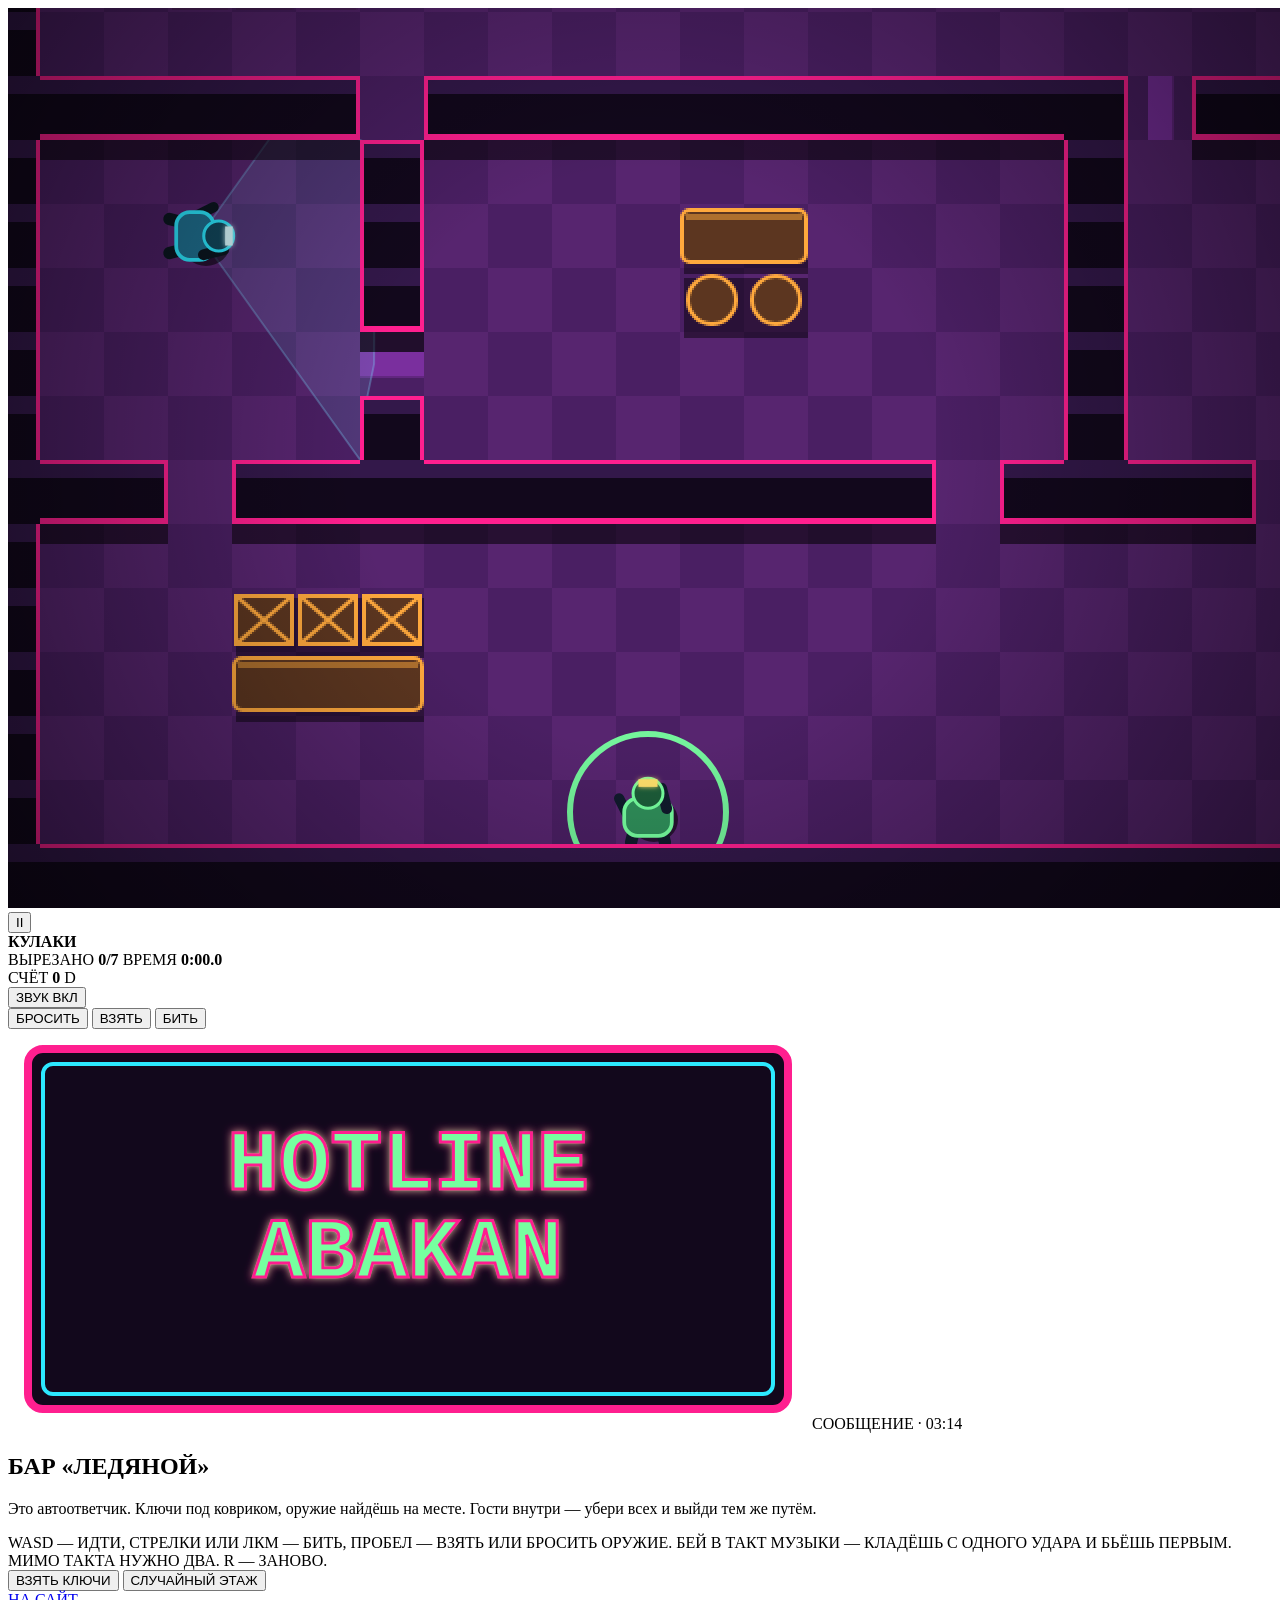
==== commit 6705ebb7: "fix: hide fists icon in offline artifact" ====
--- a/ИГРАТЬ.html
+++ b/ИГРАТЬ.html
@@ -5271,10 +5271,11 @@
     const player = world.player;
     const weapon = WEAPONS[player.weapon];
     if (force || ui.weapon.textContent !== weapon.name) ui.weapon.textContent = weapon.name;
-    const icon = player.weapon === "fists" ? "data:image/gif;base64," : `assets/items/${player.weapon}.png`;
+    const fists = player.weapon === "fists";
+    const icon = `assets/items/${player.weapon}.png`;
     if (ui.weaponIcon) {
-      ui.weaponIcon.hidden = false;
-      if (!ui.weaponIcon.src.endsWith(icon)) ui.weaponIcon.src = icon;
+      ui.weaponIcon.hidden = fists;
+      if (!fists && !ui.weaponIcon.src.endsWith(icon)) ui.weaponIcon.src = icon;
     }
     if (weapon.kind === "gun") {
       ui.ammo.innerHTML = "<i></i>".repeat(Math.max(0, player.ammo));
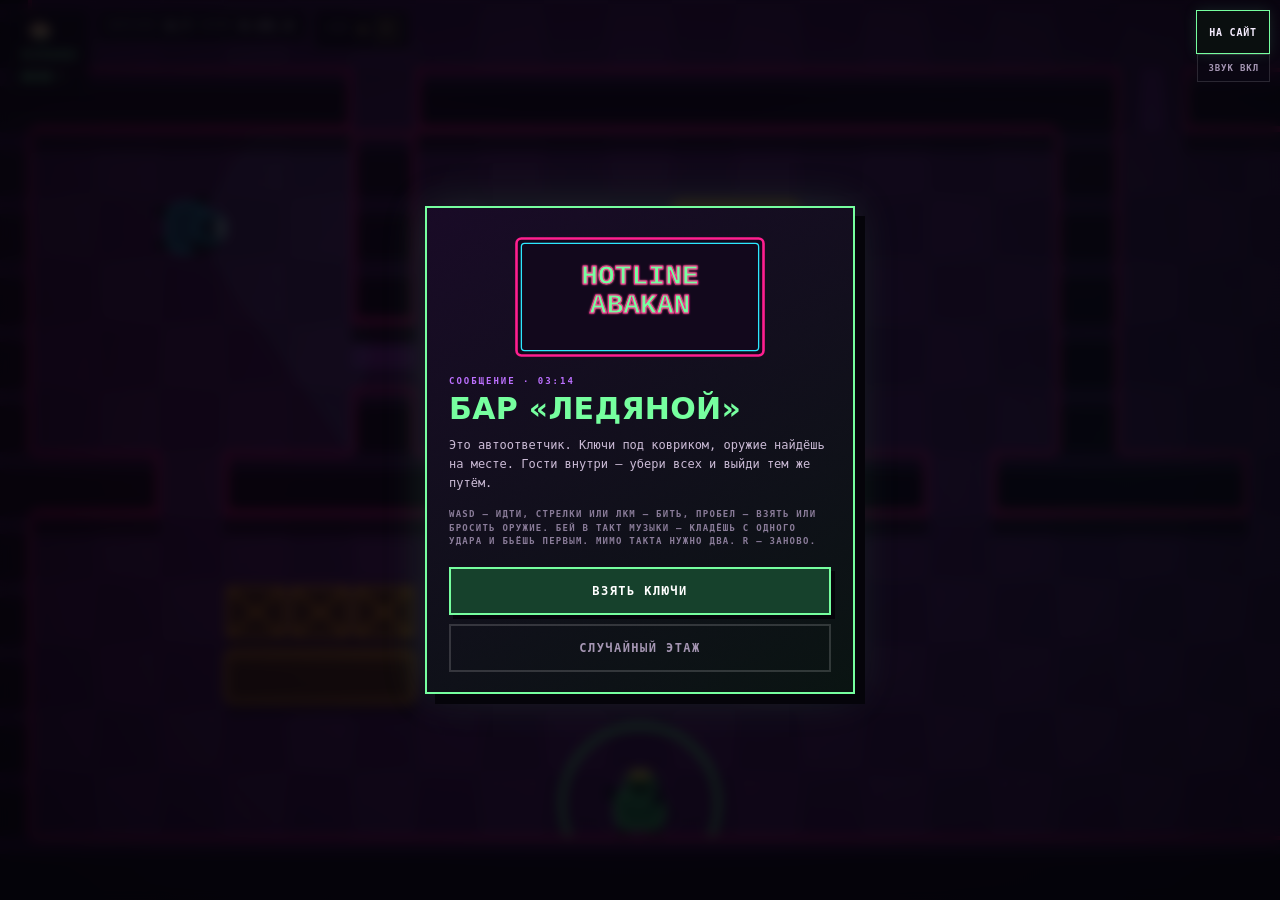
==== commit 49703409: "fix offline build from current sources" ====
--- a/ИГРАТЬ.html
+++ b/ИГРАТЬ.html
@@ -22,7 +22,7 @@
   <meta name="apple-mobile-web-app-status-bar-style" content="black-translucent">
   <meta name="apple-mobile-web-app-title" content="HOTLINE ABAKAN">
   
-  
+  <link rel="apple-touch-icon" href="[data-uri]">
 
   <meta name="theme-color" content="#08070d">
   <meta name="description" content="HOTLINE ABAKAN — быстрый top-down экшен в браузере: с одного удара умирают все, оружие подбирается с пола. Мышь и клавиатура или два пальца на телефоне.">
@@ -36,7 +36,7 @@
 
   <title>HOTLINE ABAKAN</title>
 
-  
+  <link rel="icon" href="[data-uri]" type="image/svg+xml">
 
   <!-- Ссылку-вызов пересылают в мессенджерах: пусть у неё будет лицо. -->
   <meta property="og:title" content="HOTLINE ABAKAN">
@@ -44,7 +44,916 @@
   <meta property="og:image" content="https://aka-gst.ru/udar/assets/ui/og.png">
   <meta property="og:type" content="website">
   <meta name="twitter:card" content="summary_large_image">
-  
+  <style>
+/*
+ * ОДИН УДАР — оболочка.
+ *
+ * Игра занимает весь экран, интерфейс лежит поверх холста. Всё, что
+ * можно, сделано на CSS: развёртка, зерно и свечение не должны стоить
+ * кадров, их и так мало на телефоне.
+ */
+
+:root {
+  --ink: #08070d;
+  --acid: #76ff9f;
+  --violet: #bc70ff;
+  --pink: #ff2d95;
+  --amber: #ffe06b;
+  --paper: #f6edff;
+  --mono: ui-monospace, SFMono-Regular, Menlo, Consolas, monospace;
+}
+
+* { box-sizing: border-box; }
+
+html, body {
+  margin: 0;
+  height: 100%;
+  overflow: hidden;
+  background: var(--ink);
+  color: var(--paper);
+  font-family: var(--mono);
+  -webkit-user-select: none;
+  user-select: none;
+  -webkit-tap-highlight-color: transparent;
+  overscroll-behavior: none;
+}
+
+#screen {
+  position: fixed;
+  inset: 0;
+  display: block;
+  width: 100%;
+  height: 100%;
+  touch-action: none;
+  cursor: crosshair;
+}
+
+
+/*
+ * Кнопка возврата. На сайте такая же лежит в общем /game-menu.css, но
+ * игра живёт отдельным репозиторием и обязана открываться сама по себе —
+ * из папки, с флешки, откуда угодно. Двадцать строк дешевле зависимости.
+ */
+.game-home-menu {
+  position: fixed;
+  top: max(10px, env(safe-area-inset-top));
+  right: max(10px, env(safe-area-inset-right));
+  z-index: 1000;
+  /*
+   * Палец промахивается по всему, что меньше сорока четырёх точек, —
+   * это не рекомендация Apple ради красоты, а размер подушечки. Было
+   * 74×34, и владелец жал мимо.
+   */
+  display: grid;
+  place-items: center;
+  min-width: 74px;
+  min-height: 44px;
+  padding: 10px 12px;
+  border: 1px solid var(--acid);
+  background: #0b1010f2;
+  color: var(--paper);
+  font: 700 10px var(--mono);
+  letter-spacing: .08em;
+  text-align: center;
+  text-decoration: none;
+  white-space: nowrap;
+  box-shadow: 0 0 14px #76ff9f20;
+}
+
+.game-home-menu:hover,
+.game-home-menu:focus-visible {
+  background: #153725;
+  color: #fff;
+  outline: 2px solid var(--violet);
+  outline-offset: 3px;
+}
+
+@media (max-height: 600px) and (orientation: landscape) {
+  /* В лежачем телефоне высоты мало, но сорок четыре точки держим: это
+     нижняя граница попадания пальцем, а не украшение. */
+  .game-home-menu { padding: 8px 10px; min-height: 44px; }
+}
+
+
+/* =========================================================
+   ПЛЁНКА
+   ========================================================= */
+
+.grain, .sweep {
+  position: fixed;
+  inset: 0;
+  pointer-events: none;
+  z-index: 5;
+}
+
+.grain {
+  background: repeating-linear-gradient(
+    180deg,
+    rgba(0, 0, 0, .22) 0 1px,
+    rgba(0, 0, 0, 0) 1px 3px
+  );
+  mix-blend-mode: multiply;
+  opacity: .5;
+}
+
+/*
+ * Расслоение цвета по краям кадра. Дешёвая подделка под хроматическую
+ * аберрацию: настоящая стоила бы трёх проходов по холсту, а нужна она
+ * здесь не ради точности, а ради ощущения плёнки.
+ */
+#screen {
+  filter: saturate(1.12) contrast(1.06);
+}
+
+.sweep::after {
+  content: '';
+  position: fixed;
+  inset: 0;
+  background:
+    radial-gradient(circle at 12% 50%, rgba(255, 31, 143, .09), transparent 42%),
+    radial-gradient(circle at 88% 50%, rgba(44, 232, 255, .09), transparent 42%);
+  mix-blend-mode: screen;
+  pointer-events: none;
+}
+
+/* Одна полоса, медленно ползущая сверху вниз, — вся «кассетность» кадра. */
+.sweep {
+  background: linear-gradient(
+    180deg,
+    rgba(255, 255, 255, 0) 0%,
+    rgba(188, 112, 255, .07) 45%,
+    rgba(255, 255, 255, 0) 100%
+  );
+  height: 38vh;
+  animation: sweep 7.5s linear infinite;
+}
+
+@keyframes sweep {
+  from { transform: translateY(-45vh); }
+  to { transform: translateY(115vh); }
+}
+
+@media (prefers-reduced-motion: reduce) {
+  .sweep { animation: none; opacity: .35; }
+}
+
+
+/* =========================================================
+   HUD
+   ========================================================= */
+
+.hud {
+  position: fixed;
+  top: max(10px, env(safe-area-inset-top));
+  left: max(10px, env(safe-area-inset-left));
+  /* Справа сверху живёт кнопка «НА САЙТ» — HUD в неё не заезжает. */
+  right: max(112px, env(safe-area-inset-right));
+  z-index: 10;
+  display: flex;
+  flex-wrap: wrap;
+  gap: 8px;
+  align-items: flex-start;
+  pointer-events: none;
+}
+
+/* Атрибут hidden обязан побеждать раскладку: иначе спрятанный блок
+   исправно занимает место, а игрок читает пустую строку как поломку. */
+.hud-slot[hidden] { display: none; }
+
+.hud-slot {
+  display: flex;
+  flex-direction: column;
+  gap: 3px;
+  padding: 8px 11px;
+  border: 1px solid #ffffff1c;
+  background: #0b0713cc;
+  backdrop-filter: blur(3px);
+}
+
+/* Иконка оружия: пиксели не сглаживаем, иначе бита превращается в пятно. */
+.weapon-icon {
+  display: block;
+  width: 44px;
+  height: 22px;
+  margin-bottom: 4px;
+  object-fit: contain;
+  image-rendering: pixelated;
+}
+
+/* Пауза: маленькая, в строке показаний, вне зоны большого пальца. */
+.hud-pause {
+  display: none;
+  align-self: flex-start;
+  width: 34px;
+  height: 34px;
+  border: 1px solid #ffffff26;
+  background: #0d0a18cc;
+  color: var(--paper);
+  font: 800 12px var(--mono);
+  letter-spacing: .1em;
+  cursor: pointer;
+}
+
+.hud-pause:active { border-color: var(--acid); color: var(--acid); }
+
+.hud-slot b {
+  font: 800 13px/1 var(--mono);
+  letter-spacing: .1em;
+  color: var(--acid);
+}
+
+.hud-label {
+  font: 700 8px/1 var(--mono);
+  letter-spacing: .16em;
+  color: #8a7c99;
+}
+
+.hud-score {
+  flex-direction: row;
+  align-items: center;
+  gap: 8px;
+}
+
+.hud-score b { color: var(--paper); }
+
+.bare {
+  display: flex;
+  gap: 3px;
+}
+
+.bare[hidden] { display: none; }
+
+.bare i {
+  width: 13px;
+  height: 5px;
+  background: var(--acid);
+  box-shadow: 0 0 8px #76ff9f60;
+}
+
+.bare i[data-lost="1"] {
+  background: #2f4436;
+  box-shadow: none;
+}
+
+.moves {
+  color: #6f6280;
+  font: 700 8px var(--mono);
+  letter-spacing: .08em;
+}
+
+/* Цвета приёмов те же, что и у конечностей с кольцами на врагах: подсказка
+   и бой должны говорить на одном языке. */
+.moves i {
+  font-style: normal;
+  font-weight: 800;
+}
+
+.moves i[data-move="hand"] { color: #ffe06b; }
+.moves i[data-move="kick"] { color: #76ff9f; }
+.moves i[data-move="grab"] { color: #ff2d95; }
+
+.moves[hidden] { display: none; }
+
+.ammo {
+  display: flex;
+  gap: 3px;
+  min-height: 7px;
+}
+
+.ammo i {
+  width: 3px;
+  height: 9px;
+  background: var(--amber);
+  box-shadow: 0 0 6px #ffe06b60;
+}
+
+.ammo[data-empty="1"] i { background: #5b4b2a; }
+
+.hud-target b { color: var(--violet); }
+
+/* Время вышло за чужой результат — цель уже не побить, и это видно сразу. */
+.hud-target[data-late="1"] b { color: var(--pink); }
+
+.hud-points {
+  position: relative;
+  flex-direction: row;
+  align-items: center;
+  gap: 8px;
+}
+
+.hud-points b { color: var(--amber); }
+
+.rank-now {
+  padding: 1px 6px;
+  border: 1px solid var(--amber);
+  color: var(--amber);
+  font: 900 13px/1.3 var(--mono);
+}
+
+/*
+ * Цепочка. Она вынесена из строки показаний в отдельную крупную панель:
+ * это единственное, за чем игрок следит в бою, и мелкая полоска сбоку эту
+ * роль не выполняла — её просто не видели.
+ */
+.combo {
+  position: fixed;
+  top: max(74px, calc(env(safe-area-inset-top) + 74px));
+  left: max(10px, env(safe-area-inset-left));
+  z-index: 10;
+  display: grid;
+  grid-template-columns: auto 1fr;
+  gap: 2px 9px;
+  padding: 8px 12px;
+  border: 2px solid var(--pink);
+  background: #2a0a1bd9;
+  box-shadow: 0 0 22px #ff2d9530;
+  pointer-events: none;
+  animation: comboPop .16s ease-out;
+}
+
+.combo[hidden] { display: none; }
+
+.combo b {
+  grid-row: span 2;
+  color: #fff;
+  font: 900 30px/1 var(--mono);
+  text-shadow: 0 0 14px var(--pink);
+}
+
+.combo-label {
+  align-self: end;
+  color: #ffb3d8;
+  font: 800 8px var(--mono);
+  letter-spacing: .2em;
+}
+
+.combo i {
+  display: block;
+  height: 5px;
+  background: var(--pink);
+  transform-origin: left center;
+  transition: transform .05s linear;
+}
+
+/* Последняя секунда цепочки: полоска и рамка начинают мигать. */
+.combo[data-urgent="1"] {
+  animation: comboWarn .28s steps(2, end) infinite;
+}
+
+@keyframes comboWarn {
+  from { border-color: var(--pink); }
+  to { border-color: #ffe06b; }
+}
+
+@keyframes comboPop {
+  from { transform: scale(1.25); }
+  to { transform: scale(1); }
+}
+
+.mute {
+  position: fixed;
+  top: calc(max(10px, env(safe-area-inset-top)) + 44px);
+  right: max(10px, env(safe-area-inset-right));
+  z-index: 1000;
+  padding: 8px 10px;
+  border: 1px solid #ffffff22;
+  background: #0b0713e6;
+  color: #a596b3;
+  font: 700 9px var(--mono);
+  letter-spacing: .1em;
+  cursor: pointer;
+}
+
+.mute[data-off="1"] { color: var(--pink); border-color: #ff2d9555; }
+
+/*
+ * Экран смерти. Ни кнопок, ни статистики, ни затемнения на пол-экрана:
+ * всё это заставляет читать, а чтение выбивает из ритма. Игрок и так
+ * знает, что произошло, — ему нужно только разрешение начать заново.
+ */
+.dead {
+  position: fixed;
+  inset: 0;
+  z-index: 15;
+  display: grid;
+  place-content: center;
+  gap: 4px;
+  background: radial-gradient(circle at 50% 50%, #ff2d9508, #14020a66 70%);
+  text-align: center;
+  pointer-events: none;
+  animation: deadIn .18s ease-out;
+}
+
+.dead[hidden] { display: none; }
+
+.dead b {
+  /* Слово тянется по ширине экрана, но не наезжает на кнопки справа: на
+     узком телефоне «ЗАНОВО» кеглем в 56 пикселей уходило прямо под
+     «БРОСИТЬ». */
+  font: 900 clamp(34px, 11vw, 56px)/1 system-ui, -apple-system, sans-serif;
+  letter-spacing: .06em;
+  color: #fff;
+  text-shadow:
+    0 0 18px #ff2d95,
+    4px 4px 0 #14020a,
+    -2px -2px 0 #14020a;
+}
+
+.dead span {
+  font: 800 11px var(--mono);
+  letter-spacing: .28em;
+  color: #ffd7ec;
+  text-shadow: 2px 2px 0 #14020a;
+}
+
+@keyframes deadIn {
+  from { opacity: 0; transform: scale(1.06); }
+  to { opacity: 1; transform: scale(1); }
+}
+
+.toast {
+  position: fixed;
+  left: 50%;
+  bottom: max(22vh, 140px);
+  z-index: 10;
+  padding: 9px 14px;
+  border-left: 3px solid var(--acid);
+  background: #0b0713e6;
+  color: var(--paper);
+  font: 800 11px var(--mono);
+  letter-spacing: .14em;
+  white-space: nowrap;
+  transform: translateX(-50%);
+  pointer-events: none;
+}
+
+
+/* =========================================================
+   ПАЛЬЦЫ
+   ========================================================= */
+
+.ghost {
+  position: fixed;
+  z-index: 8;
+  width: 0;
+  height: 0;
+  pointer-events: none;
+}
+
+.ghost::before {
+  content: '';
+  position: absolute;
+  left: -46px;
+  top: -46px;
+  width: 92px;
+  height: 92px;
+  border: 1px solid #ffffff20;
+  border-radius: 50%;
+}
+
+.ghost i {
+  position: absolute;
+  left: -17px;
+  top: -17px;
+  width: 34px;
+  height: 34px;
+  border: 1px solid var(--acid);
+  border-radius: 50%;
+  background: #76ff9f1f;
+}
+
+/*
+ * Кнопки стоят столбиком у правой кромки, а не в углу. Угол занят: там
+ * лежит большой палец, который целится плавающим стиком, и кнопка в том
+ * же месте отбирает у него прицел.
+ */
+.pad {
+  /*
+   * Кнопки внизу, где и лежит палец.
+   *
+   * Они висели посередине правого края — там, куда удобно тянуться
+   * мышью, а не большим пальцем. Палец на телефоне живёт внизу: там же
+   * и стик, который ведёт. «БИТЬ» стоит ниже всех, в самом углу, потому
+   * что нажимают её чаще остальных вместе взятых.
+   */
+  position: fixed;
+  right: max(10px, env(safe-area-inset-right));
+  bottom: max(14px, calc(env(safe-area-inset-bottom) + 14px));
+  z-index: 9;
+  display: none;
+  grid-auto-flow: row;
+  gap: 9px;
+  justify-items: end;
+}
+
+.pad-key {
+  border: 1px solid var(--acid);
+  background: #0b1010cc;
+  color: var(--paper);
+  font: 800 9px var(--mono);
+  letter-spacing: .08em;
+  border-radius: 50%;
+  touch-action: none;
+}
+
+.pad-small {
+  width: 62px;
+  height: 62px;
+}
+
+/* Доля музыки на кнопке удара: короткая вспышка, которую видно краем
+   глаза, не отвлекаясь от этажа. */
+.pad-key.on-beat {
+  animation: padBeat .18s ease-out;
+}
+
+@keyframes padBeat {
+  from { box-shadow: 0 0 0 0 #76ff9f88; border-color: var(--acid); }
+  to { box-shadow: 0 0 0 12px #76ff9f00; }
+}
+
+.pad-big {
+  width: 76px;
+  height: 76px;
+  border-width: 2px;
+  border-color: var(--pink);
+  color: var(--pink);
+  font-size: 11px;
+  box-shadow: 0 0 24px #ff2d9525;
+}
+
+.pad-key.is-held {
+  background: #76ff9f28;
+  transform: scale(.94);
+}
+
+/*
+ * Витрина: в петле для карточки на сайте показывается только бой. Ни
+ * показаний, ни кнопок, ни ссылки на сайт — три секунды чистого кадра.
+ */
+body[data-showcase="1"] .hud,
+body[data-showcase="1"] .pad,
+body[data-showcase="1"] .mute,
+body[data-showcase="1"] .game-home-menu,
+body[data-showcase="1"] .toast,
+body[data-showcase="1"] .combo { display: none; }
+
+/* Кнопки нужны только пальцу: мышь получает тот же ввод с клавиатуры. */
+@media (pointer: coarse) {
+  .pad { display: grid; }
+  .hud-pause { display: block; }
+
+  /*
+   * Во время боя «ЗВУК» уходит с экрана: случайное касание включает
+   * музыку посреди тишины, а вернуть её тише уже не выйдет.
+   *
+   * «НА САЙТ» раньше пряталась рядом с ним — по той же причине, только
+   * там цена была партия. Теперь она остаётся на месте всегда, а
+   * случайное касание перехватывает вопрос (см. src/exit.js): промах
+   * стоит одного «нет», а не партии. Требование владельца: кнопка
+   * должна быть видна из боя, а не только между попытками.
+   */
+  body[data-scene="play"] .mute { display: none; }
+
+  /* Тост поднят выше: внизу лежит палец, который ведёт. */
+  .toast { bottom: max(30vh, 190px); }
+
+  /* Слово «ЗАНОВО» центруется по свободной части экрана, а не по всему
+     экрану: справа стоят кнопки, и на узком телефоне надпись уезжала
+     прямо под них. */
+  .dead { padding-right: 96px; }
+}
+
+/*
+ * Телефон, положенный набок, — самый тесный экран, какой у игры бывает:
+ * сверху его ест панель браузера, снизу лежит палец. Кнопки меньше,
+ * чтобы верхняя не подходила вплотную к «ЗВУК ВЫКЛ» (промах по ней
+ * посреди драки выключает музыку), и полупрозрачные: они нужны пальцу, а
+ * не глазу, и закрывать ими угол, откуда выходят враги, нельзя.
+ * Показания в этой ориентации жмутся в одну узкую строку.
+ */
+@media (pointer: coarse) and (max-height: 430px) {
+  /*
+   * Кнопки в строку, а не в столбик. В столбик они съедали всю правую
+   * сторону: сверху «НА САЙТ», под ним «ЗВУК», под ним три круга — пять
+   * предметов в одной колонке на триста двадцать пикселей высоты, и всё
+   * это поверх угла, откуда выходят враги. В строку они занимают то,
+   * чего в этой ориентации много: ширину.
+   */
+  .pad {
+    grid-auto-flow: column;
+    align-items: end;
+    gap: 12px;
+  }
+
+  .pad-big { width: 62px; height: 62px; font-size: 10px; }
+  .pad-small { width: 50px; height: 50px; font-size: 8px; }
+  .pad-key { opacity: .62; }
+  .pad-key:active, .pad-key.is-held { opacity: 1; }
+
+  .hud { gap: 6px; }
+  .hud-slot { padding: 4px 7px; }
+  .hud-slot b { font-size: 10px; }
+  .weapon-icon { width: 30px; height: 15px; margin-bottom: 2px; }
+
+}
+
+
+/* =========================================================
+   ЭКРАНЫ МЕЖДУ ПОПЫТКАМИ
+   ========================================================= */
+
+.veil {
+  position: fixed;
+  inset: 0;
+  z-index: 20;
+  display: grid;
+  place-items: center;
+  padding: 18px;
+  background: #05040ad9;
+  backdrop-filter: blur(6px);
+}
+
+.veil[hidden] { display: none; }
+
+.veil-logo {
+  display: block;
+  width: min(260px, 70%);
+  margin: 0 auto 14px;
+}
+
+.veil-logo[hidden] { display: none; }
+
+.veil-card {
+  width: min(430px, 100%);
+  /*
+   * Высота считается в динамических единицах: на телефоне адресная
+   * строка и панель вкладок съедают часть окна, и карточка, посчитанная
+   * в обычных vh, вылезала за экран вместе с кнопкой «дальше». Старым
+   * браузерам остаётся vh — там просто чуть теснее.
+   */
+  max-height: 92vh;
+  max-height: 92dvh;
+  overflow: auto;
+  overscroll-behavior: contain;
+  padding: 24px 22px 20px;
+  border: 2px solid var(--acid);
+  /* Картинка и градиент одним слоёным фоном. Раньше картинка стояла
+     отдельным свойством выше, а сокращённая запись ниже её затирала —
+     файл грузился и не показывался. */
+  background:
+    linear-gradient(150deg, #1a0b28ee, #0a1512ee),
+    url("[data-uri]